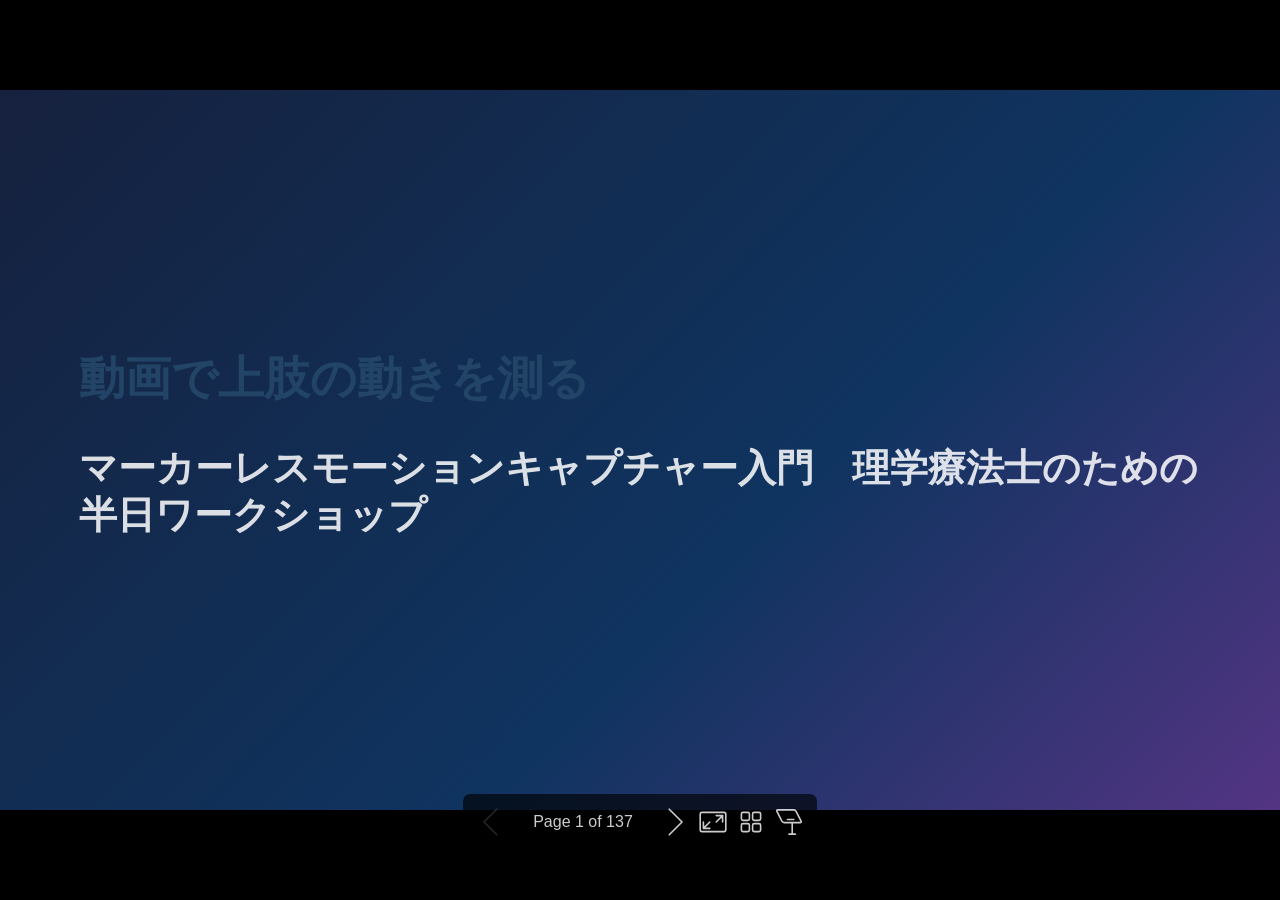
==== slides/seminar.html @ 976dd80c "公開：778fb7f fix: 飲水動作の速さの山を、最大の40%以上で数える（Colabと手元で同じ2つの山になる）" ====
<!DOCTYPE html><html lang="ja-JP"><head><title>動画で上肢の動きを測る</title><meta property="og:title" content="動画で上肢の動きを測る"><meta charset="UTF-8"><meta name="viewport" content="width=device-width,height=device-height,initial-scale=1.0"><meta name="apple-mobile-web-app-capable" content="yes"><meta http-equiv="X-UA-Compatible" content="ie=edge"><meta property="og:type" content="website"><meta name="twitter:card" content="summary"><style>@media screen{body[data-bespoke-view=""] .bespoke-marp-parent>.bespoke-marp-osc>button,body[data-bespoke-view=next] .bespoke-marp-parent>.bespoke-marp-osc>button,body[data-bespoke-view=overview] button.bespoke-marp-overview-close,body[data-bespoke-view=presenter] .bespoke-marp-presenter-container .bespoke-marp-presenter-info-container .bespoke-marp-presenter-info-page-area .bespoke-marp-presenter-info-page,body[data-bespoke-view=presenter] .bespoke-marp-presenter-container .bespoke-marp-presenter-info-container button,body[data-bespoke-view=presenter] .bespoke-marp-presenter-container .bespoke-marp-presenter-note-container button{appearance:none;background-color:initial;border:0;color:inherit;cursor:pointer;font-size:inherit;opacity:.8;outline:none;padding:0;transition:opacity .2s linear;-webkit-tap-highlight-color:transparent}body[data-bespoke-view=""] .bespoke-marp-parent>.bespoke-marp-osc>button:disabled,body[data-bespoke-view=next] .bespoke-marp-parent>.bespoke-marp-osc>button:disabled,body[data-bespoke-view=overview] button.bespoke-marp-overview-close:disabled,body[data-bespoke-view=presenter] .bespoke-marp-presenter-container .bespoke-marp-presenter-info-container .bespoke-marp-presenter-info-page-area .bespoke-marp-presenter-info-page:disabled,body[data-bespoke-view=presenter] .bespoke-marp-presenter-container .bespoke-marp-presenter-info-container button:disabled,body[data-bespoke-view=presenter] .bespoke-marp-presenter-container .bespoke-marp-presenter-note-container button:disabled{cursor:not-allowed;opacity:.15!important}body[data-bespoke-view=""] .bespoke-marp-parent>.bespoke-marp-osc>button:hover,body[data-bespoke-view=next] .bespoke-marp-parent>.bespoke-marp-osc>button:hover,body[data-bespoke-view=overview] button.bespoke-marp-overview-close:hover,body[data-bespoke-view=presenter] .bespoke-marp-presenter-container .bespoke-marp-presenter-info-container .bespoke-marp-presenter-info-page-area .bespoke-marp-presenter-info-page:hover,body[data-bespoke-view=presenter] .bespoke-marp-presenter-container .bespoke-marp-presenter-info-container button:hover,body[data-bespoke-view=presenter] .bespoke-marp-presenter-container .bespoke-marp-presenter-note-container button:hover{opacity:1}body[data-bespoke-view=""] .bespoke-marp-parent>.bespoke-marp-osc>button:hover:active,body[data-bespoke-view=next] .bespoke-marp-parent>.bespoke-marp-osc>button:hover:active,body[data-bespoke-view=overview] button.bespoke-marp-overview-close:hover:active,body[data-bespoke-view=presenter] .bespoke-marp-presenter-container .bespoke-marp-presenter-info-container .bespoke-marp-presenter-info-page-area .bespoke-marp-presenter-info-page:hover:active,body[data-bespoke-view=presenter] .bespoke-marp-presenter-container .bespoke-marp-presenter-info-container button:hover:active,body[data-bespoke-view=presenter] .bespoke-marp-presenter-container .bespoke-marp-presenter-note-container button:hover:active{opacity:.6}body[data-bespoke-view=""] .bespoke-marp-parent>.bespoke-marp-osc>button:hover:not(:disabled),body[data-bespoke-view=next] .bespoke-marp-parent>.bespoke-marp-osc>button:hover:not(:disabled),body[data-bespoke-view=overview] button.bespoke-marp-overview-close:hover:not(:disabled),body[data-bespoke-view=presenter] .bespoke-marp-presenter-container .bespoke-marp-presenter-info-container .bespoke-marp-presenter-info-page-area .bespoke-marp-presenter-info-page:hover:not(:disabled),body[data-bespoke-view=presenter] .bespoke-marp-presenter-container .bespoke-marp-presenter-info-container button:hover:not(:disabled),body[data-bespoke-view=presenter] .bespoke-marp-presenter-container .bespoke-marp-presenter-note-container button:hover:not(:disabled){transition:none}body[data-bespoke-view=""] .bespoke-marp-parent>.bespoke-marp-osc>button[data-bespoke-marp-osc=prev],body[data-bespoke-view=next] .bespoke-marp-parent>.bespoke-marp-osc>button[data-bespoke-marp-osc=prev],body[data-bespoke-view=presenter] .bespoke-marp-presenter-container .bespoke-marp-presenter-info-container button.bespoke-marp-presenter-info-page-prev{background:#0000 url("[data-uri]") no-repeat 50%;background-size:contain;overflow:hidden;text-indent:100%;white-space:nowrap}body[data-bespoke-view=""] .bespoke-marp-parent>.bespoke-marp-osc>button[data-bespoke-marp-osc=next],body[data-bespoke-view=next] .bespoke-marp-parent>.bespoke-marp-osc>button[data-bespoke-marp-osc=next],body[data-bespoke-view=presenter] .bespoke-marp-presenter-container .bespoke-marp-presenter-info-container button.bespoke-marp-presenter-info-page-next{background:#0000 url("[data-uri]") no-repeat 50%;background-size:contain;overflow:hidden;text-indent:100%;white-space:nowrap}body[data-bespoke-view=""] .bespoke-marp-parent>.bespoke-marp-osc>button[data-bespoke-marp-osc=fullscreen],body[data-bespoke-view=next] .bespoke-marp-parent>.bespoke-marp-osc>button[data-bespoke-marp-osc=fullscreen]{background:#0000 url("[data-uri]") no-repeat 50%;background-size:contain;overflow:hidden;text-indent:100%;white-space:nowrap}body[data-bespoke-view=""] .bespoke-marp-parent>.bespoke-marp-osc>button.exit[data-bespoke-marp-osc=fullscreen],body[data-bespoke-view=next] .bespoke-marp-parent>.bespoke-marp-osc>button.exit[data-bespoke-marp-osc=fullscreen]{background-image:url("[data-uri]")}body[data-bespoke-view=""] .bespoke-marp-parent>.bespoke-marp-osc>button[data-bespoke-marp-osc=presenter],body[data-bespoke-view=next] .bespoke-marp-parent>.bespoke-marp-osc>button[data-bespoke-marp-osc=presenter]{background:#0000 url("[data-uri]") no-repeat 50%;background-size:contain;overflow:hidden;text-indent:100%;white-space:nowrap}body[data-bespoke-view=overview] button.bespoke-marp-overview-close,body[data-bespoke-view=presenter] .bespoke-marp-presenter-container .bespoke-marp-presenter-note-container button.bespoke-marp-presenter-note-bigger{background:#0000 url("[data-uri]") no-repeat 50%;background-size:contain;overflow:hidden;text-indent:100%;white-space:nowrap}body[data-bespoke-view=presenter] .bespoke-marp-presenter-container .bespoke-marp-presenter-note-container button.bespoke-marp-presenter-note-smaller{background:#0000 url("[data-uri]") no-repeat 50%;background-size:contain;overflow:hidden;text-indent:100%;white-space:nowrap}body[data-bespoke-view=""] .bespoke-marp-parent>.bespoke-marp-osc>button[data-bespoke-marp-osc=overview],body[data-bespoke-view=next] .bespoke-marp-parent>.bespoke-marp-osc>button[data-bespoke-marp-osc=overview]{background:#0000 url("[data-uri]") no-repeat 50%;background-size:contain;overflow:hidden;text-indent:100%;white-space:nowrap}}@keyframes __bespoke_marp_transition_reduced_outgoing__{0%{opacity:1}to{opacity:0}}@keyframes __bespoke_marp_transition_reduced_incoming__{0%{mix-blend-mode:plus-lighter;opacity:0}to{mix-blend-mode:plus-lighter;opacity:1}}.bespoke-marp-note,.bespoke-marp-osc,.bespoke-progress-parent{display:none;transition:none}@media screen{::view-transition-group(*){animation-duration:var(--marp-bespoke-transition-animation-duration,.5s);animation-timing-function:ease}::view-transition-new(*),::view-transition-old(*){animation-delay:0s;animation-direction:var(--marp-bespoke-transition-animation-direction,normal);animation-duration:var(--marp-bespoke-transition-animation-duration,.5s);animation-fill-mode:both;animation-name:var(--marp-bespoke-transition-animation-name,var(--marp-bespoke-transition-animation-name-fallback,__bespoke_marp_transition_no_animation__));mix-blend-mode:normal}::view-transition-old(*){--marp-bespoke-transition-animation-name-fallback:__bespoke_marp_transition_reduced_outgoing__;animation-timing-function:ease}::view-transition-new(*){--marp-bespoke-transition-animation-name-fallback:__bespoke_marp_transition_reduced_incoming__;animation-timing-function:ease}::view-transition-new(root),::view-transition-old(root){animation-timing-function:linear}::view-transition-new(__bespoke_marp_transition_osc__),::view-transition-old(__bespoke_marp_transition_osc__){animation-duration:0s!important;animation-name:__bespoke_marp_transition_osc__!important}::view-transition-new(__bespoke_marp_transition_osc__){opacity:0!important}.bespoke-marp-transition-warming-up::view-transition-group(*),.bespoke-marp-transition-warming-up::view-transition-new(*),.bespoke-marp-transition-warming-up::view-transition-old(*){animation-play-state:paused!important}body,html{height:100%;margin:0}body{background:#000;overflow:hidden}svg.bespoke-marp-slide{content-visibility:hidden;interactivity:inert;opacity:0;pointer-events:none;z-index:-1}svg.bespoke-marp-slide:not(.bespoke-marp-active) *{view-transition-name:none!important}svg.bespoke-marp-slide.bespoke-marp-active{content-visibility:visible;interactivity:auto;opacity:1;pointer-events:auto;z-index:0}svg.bespoke-marp-slide.bespoke-marp-active.bespoke-marp-active-ready *{animation-name:__bespoke_marp__!important}@supports not (content-visibility:hidden){svg.bespoke-marp-slide[data-bespoke-marp-load=hideable]{display:none}svg.bespoke-marp-slide[data-bespoke-marp-load=hideable].bespoke-marp-active{display:block}}}@media screen and (prefers-reduced-motion:reduce){svg.bespoke-marp-slide *{view-transition-name:none!important}}@media screen{[data-bespoke-marp-fragment=inactive]{visibility:hidden}body[data-bespoke-view=""] .bespoke-marp-parent,body[data-bespoke-view=next] .bespoke-marp-parent{inset:0;position:absolute}body[data-bespoke-view=""] .bespoke-marp-parent>.bespoke-marp-osc,body[data-bespoke-view=next] .bespoke-marp-parent>.bespoke-marp-osc{background:#000000a6;border-radius:7px;bottom:50px;color:#fff;contain:paint;display:block;font-family:Helvetica,Arial,sans-serif;font-size:16px;left:50%;line-height:0;opacity:1;padding:12px;position:absolute;touch-action:manipulation;transform:translateX(-50%);transition:opacity .2s linear;-webkit-user-select:none;user-select:none;view-transition-name:__bespoke_marp_transition_osc__;white-space:nowrap;will-change:transform;z-index:1}body[data-bespoke-view=""] .bespoke-marp-parent>.bespoke-marp-osc>:where(*),body[data-bespoke-view=next] .bespoke-marp-parent>.bespoke-marp-osc>:where(*){margin-left:6px}body[data-bespoke-view=""] .bespoke-marp-parent>.bespoke-marp-osc>:where(*):where(:first-child),body[data-bespoke-view=next] .bespoke-marp-parent>.bespoke-marp-osc>:where(*):where(:first-child){margin-left:0}body[data-bespoke-view=""] .bespoke-marp-parent>.bespoke-marp-osc>span,body[data-bespoke-view=next] .bespoke-marp-parent>.bespoke-marp-osc>span{opacity:.8}body[data-bespoke-view=""] .bespoke-marp-parent>.bespoke-marp-osc>span[data-bespoke-marp-osc=page],body[data-bespoke-view=next] .bespoke-marp-parent>.bespoke-marp-osc>span[data-bespoke-marp-osc=page]{display:inline-block;min-width:140px;text-align:center}body[data-bespoke-view=""] .bespoke-marp-parent>.bespoke-marp-osc>button[data-bespoke-marp-osc=fullscreen],body[data-bespoke-view=""] .bespoke-marp-parent>.bespoke-marp-osc>button[data-bespoke-marp-osc=next],body[data-bespoke-view=""] .bespoke-marp-parent>.bespoke-marp-osc>button[data-bespoke-marp-osc=overview],body[data-bespoke-view=""] .bespoke-marp-parent>.bespoke-marp-osc>button[data-bespoke-marp-osc=presenter],body[data-bespoke-view=""] .bespoke-marp-parent>.bespoke-marp-osc>button[data-bespoke-marp-osc=prev],body[data-bespoke-view=next] .bespoke-marp-parent>.bespoke-marp-osc>button[data-bespoke-marp-osc=fullscreen],body[data-bespoke-view=next] .bespoke-marp-parent>.bespoke-marp-osc>button[data-bespoke-marp-osc=next],body[data-bespoke-view=next] .bespoke-marp-parent>.bespoke-marp-osc>button[data-bespoke-marp-osc=overview],body[data-bespoke-view=next] .bespoke-marp-parent>.bespoke-marp-osc>button[data-bespoke-marp-osc=presenter],body[data-bespoke-view=next] .bespoke-marp-parent>.bespoke-marp-osc>button[data-bespoke-marp-osc=prev]{height:32px;line-height:32px;width:32px}body[data-bespoke-view=""] .bespoke-marp-parent.bespoke-marp-inactive,body[data-bespoke-view=next] .bespoke-marp-parent.bespoke-marp-inactive{cursor:none}body[data-bespoke-view=""] .bespoke-marp-parent.bespoke-marp-inactive>.bespoke-marp-osc,body[data-bespoke-view=next] .bespoke-marp-parent.bespoke-marp-inactive>.bespoke-marp-osc{opacity:0;pointer-events:none}body[data-bespoke-view=""] svg.bespoke-marp-slide,body[data-bespoke-view=next] svg.bespoke-marp-slide{height:100%;left:0;position:absolute;top:0;width:100%}body[data-bespoke-view=""] .bespoke-progress-parent{background:#222;display:flex;height:5px;width:100%}body[data-bespoke-view=""] .bespoke-progress-parent+:where(.bespoke-marp-parent){top:5px}body[data-bespoke-view=""] .bespoke-progress-parent .bespoke-progress-bar{background:#0288d1;flex:0 0 0;transition:flex-basis .2s cubic-bezier(0,1,1,1)}body[data-bespoke-view=next]{background:#0000}body[data-bespoke-view=presenter]{background:#161616}body[data-bespoke-view=presenter] .bespoke-marp-presenter-container{display:grid;font-family:Helvetica,Arial,sans-serif;grid-template:"current dragbar next" minmax(140px,1fr) "current dragbar note" 2fr "info    dragbar note" 3em;grid-template-columns:minmax(3px,var(--bespoke-marp-presenter-split-ratio,66%)) 0 minmax(3px,1fr);height:100%;left:0;position:absolute;top:0;width:100%}body[data-bespoke-view=presenter] .bespoke-marp-presenter-container :where(.bespoke-marp-parent){grid-area:current;overflow:hidden;position:relative}body[data-bespoke-view=presenter] .bespoke-marp-presenter-container :where(.bespoke-marp-parent) :where(svg.bespoke-marp-slide){height:calc(100% - 40px);left:20px;pointer-events:none;position:absolute;top:20px;-webkit-user-select:none;user-select:none;width:calc(100% - 40px)}body[data-bespoke-view=presenter] .bespoke-marp-presenter-container :where(.bespoke-marp-parent) :where(svg.bespoke-marp-slide).bespoke-marp-active{filter:drop-shadow(0 3px 10px rgba(0,0,0,.5))}body[data-bespoke-view=presenter] .bespoke-marp-presenter-container .bespoke-marp-presenter-dragbar-container{background:#0288d1;cursor:col-resize;grid-area:dragbar;margin-left:-3px;opacity:0;position:relative;transition:opacity .4s linear .1s;width:6px;z-index:10}body[data-bespoke-view=presenter] .bespoke-marp-presenter-container .bespoke-marp-presenter-dragbar-container:hover{opacity:1}body[data-bespoke-view=presenter] .bespoke-marp-presenter-container .bespoke-marp-presenter-dragbar-container.active{opacity:1;transition-delay:0s}body[data-bespoke-view=presenter] .bespoke-marp-presenter-container .bespoke-marp-presenter-next-container{background:#222;cursor:pointer;display:none;grid-area:next;overflow:hidden;position:relative}body[data-bespoke-view=presenter] .bespoke-marp-presenter-container .bespoke-marp-presenter-next-container.active{display:block}body[data-bespoke-view=presenter] .bespoke-marp-presenter-container .bespoke-marp-presenter-next-container iframe.bespoke-marp-presenter-next{background:#0000;border:0;display:block;filter:drop-shadow(0 3px 10px rgba(0,0,0,.5));height:calc(100% - 40px);left:20px;pointer-events:none;position:absolute;interactivity:inert;top:20px;-webkit-user-select:none;user-select:none;width:calc(100% - 40px)}body[data-bespoke-view=presenter] .bespoke-marp-presenter-container .bespoke-marp-presenter-note-container{background:#222;color:#eee;grid-area:note;position:relative;z-index:1}body[data-bespoke-view=presenter] .bespoke-marp-presenter-container .bespoke-marp-presenter-note-container button{height:1.5em;line-height:1.5em;width:1.5em}body[data-bespoke-view=presenter] .bespoke-marp-presenter-container .bespoke-marp-presenter-note-container .bespoke-marp-presenter-note-wrapper{display:block;inset:0;position:absolute}body[data-bespoke-view=presenter] .bespoke-marp-presenter-container .bespoke-marp-presenter-note-container .bespoke-marp-presenter-note-buttons{background:#000000a6;border-radius:4px;bottom:0;display:flex;gap:4px;margin:12px;opacity:0;padding:6px;pointer-events:none;position:absolute;right:0;transition:opacity .2s linear}body[data-bespoke-view=presenter] .bespoke-marp-presenter-container .bespoke-marp-presenter-note-container .bespoke-marp-presenter-note-buttons:focus-within,body[data-bespoke-view=presenter] .bespoke-marp-presenter-container .bespoke-marp-presenter-note-container .bespoke-marp-presenter-note-wrapper:focus-within+.bespoke-marp-presenter-note-buttons,body[data-bespoke-view=presenter] .bespoke-marp-presenter-container .bespoke-marp-presenter-note-container:hover .bespoke-marp-presenter-note-buttons{opacity:1;pointer-events:auto}body[data-bespoke-view=presenter] .bespoke-marp-presenter-container .bespoke-marp-presenter-note-container .bespoke-marp-note{box-sizing:border-box;font-size:calc(1.1em*var(--bespoke-marp-note-font-scale, 1));height:calc(100% - 40px);margin:20px;overflow:auto;padding-right:3px;white-space:pre-wrap;width:calc(100% - 40px);word-wrap:break-word;scrollbar-color:#eeeeee80 #0000;scrollbar-width:thin}body[data-bespoke-view=presenter] .bespoke-marp-presenter-container .bespoke-marp-presenter-note-container .bespoke-marp-note::-webkit-scrollbar{width:6px}body[data-bespoke-view=presenter] .bespoke-marp-presenter-container .bespoke-marp-presenter-note-container .bespoke-marp-note::-webkit-scrollbar-track{background:#0000}body[data-bespoke-view=presenter] .bespoke-marp-presenter-container .bespoke-marp-presenter-note-container .bespoke-marp-note::-webkit-scrollbar-thumb{background:#eeeeee80;border-radius:6px}body[data-bespoke-view=presenter] .bespoke-marp-presenter-container .bespoke-marp-presenter-note-container .bespoke-marp-note:empty{pointer-events:none}body[data-bespoke-view=presenter] .bespoke-marp-presenter-container .bespoke-marp-presenter-note-container .bespoke-marp-note.active{display:block}body[data-bespoke-view=presenter] .bespoke-marp-presenter-container .bespoke-marp-presenter-note-container .bespoke-marp-note p:first-child{margin-top:0}body[data-bespoke-view=presenter] .bespoke-marp-presenter-container .bespoke-marp-presenter-note-container .bespoke-marp-note p:last-child{margin-bottom:0}body[data-bespoke-view=presenter] .bespoke-marp-presenter-container .bespoke-marp-presenter-info-container{align-items:center;box-sizing:border-box;color:#eee;display:flex;flex-wrap:nowrap;grid-area:info;justify-content:center;overflow:hidden;padding:0 10px}body[data-bespoke-view=presenter] .bespoke-marp-presenter-container .bespoke-marp-presenter-info-container .bespoke-marp-presenter-info-page-area,body[data-bespoke-view=presenter] .bespoke-marp-presenter-container .bespoke-marp-presenter-info-container .bespoke-marp-presenter-info-time,body[data-bespoke-view=presenter] .bespoke-marp-presenter-container .bespoke-marp-presenter-info-container .bespoke-marp-presenter-info-timer{box-sizing:border-box;display:block;padding:0 10px;white-space:nowrap;width:100%}body[data-bespoke-view=presenter] .bespoke-marp-presenter-container .bespoke-marp-presenter-info-container button{height:1.5em;line-height:1.5em;width:1.5em}body[data-bespoke-view=presenter] .bespoke-marp-presenter-container .bespoke-marp-presenter-info-container .bespoke-marp-presenter-info-page-area{order:2;text-align:center}body[data-bespoke-view=presenter] .bespoke-marp-presenter-container .bespoke-marp-presenter-info-container .bespoke-marp-presenter-info-page-area .bespoke-marp-presenter-info-page{display:inline-block;min-width:120px;text-align:center}body[data-bespoke-view=presenter] .bespoke-marp-presenter-container .bespoke-marp-presenter-info-container .bespoke-marp-presenter-info-time{color:#999;order:1;text-align:left}body[data-bespoke-view=presenter] .bespoke-marp-presenter-container .bespoke-marp-presenter-info-container .bespoke-marp-presenter-info-timer{color:#999;order:3;text-align:right}body[data-bespoke-view=presenter] .bespoke-marp-presenter-container .bespoke-marp-presenter-info-container .bespoke-marp-presenter-info-timer:hover{cursor:pointer}body[data-bespoke-view=overview]{background:#161616;overflow:auto}body[data-bespoke-view=overview] [data-bespoke-marp-fragment=inactive]{visibility:visible}body[data-bespoke-view=overview] .bespoke-marp-overview-header{backdrop-filter:blur(4px);background:#222222d9;box-shadow:0 3px 10px #00000080;box-sizing:border-box;display:flex;height:48px;inset:0 0 auto;justify-content:flex-end;padding:10px;position:fixed;z-index:1}body[data-bespoke-view=overview] button.bespoke-marp-overview-close{height:28px;line-height:28px;transform:rotate(45deg);width:28px}body[data-bespoke-view=overview] .bespoke-marp-parent{display:grid;gap:40px;grid-template-columns:repeat(auto-fit,minmax(0,240px));justify-content:space-around;padding:30px}body[data-bespoke-view=overview] .bespoke-marp-parent svg.bespoke-marp-slide{--bov-selected:#0000;--bov-focus:#161616;--bov-focus-outline:#0000;background-image:conic-gradient(#161616 0 0),conic-gradient(var(--bov-focus) 0 0),conic-gradient(var(--bov-focus-outline) 0 0),conic-gradient(var(--bov-selected) 0 0);background-position:5px 5px,3px 3px,2px 2px,0 0;background-repeat:no-repeat;background-size:calc(100% - 10px) calc(100% - 10px),calc(100% - 6px) calc(100% - 6px),calc(100% - 4px) calc(100% - 4px),100% 100%;content-visibility:visible;cursor:pointer;filter:drop-shadow(0 3px 10px rgba(0,0,0,.5));margin:-6px;padding:6px;interactivity:auto;opacity:1;outline:0;pointer-events:auto;scroll-margin-block:30px;width:100%;z-index:0}body[data-bespoke-view=overview] .bespoke-marp-parent svg.bespoke-marp-slide *,body[data-bespoke-view=overview] .bespoke-marp-parent svg.bespoke-marp-slide.bespoke-marp-active *{pointer-events:none;interactivity:inert}body[data-bespoke-view=overview] .bespoke-marp-parent svg.bespoke-marp-slide:active,body[data-bespoke-view=overview] .bespoke-marp-parent svg.bespoke-marp-slide:focus-visible,body[data-bespoke-view=overview] .bespoke-marp-parent svg.bespoke-marp-slide:hover{--bov-focus-outline:#161616}body[data-bespoke-view=overview] .bespoke-marp-parent svg.bespoke-marp-slide:focus-visible,body[data-bespoke-view=overview] .bespoke-marp-parent svg.bespoke-marp-slide:hover{--bov-focus:#999}body[data-bespoke-view=overview] .bespoke-marp-parent svg.bespoke-marp-slide:active{--bov-focus:#eee}body[data-bespoke-view=overview] .bespoke-marp-parent svg.bespoke-marp-slide.bespoke-marp-active{--bov-selected:#0288d1}body[data-bespoke-view=overview]:has(.bespoke-marp-overview-header) .bespoke-marp-parent{padding-top:78px}body[data-bespoke-view=overview]:has(.bespoke-marp-overview-header) .bespoke-marp-parent svg.bespoke-marp-slide{scroll-margin-top:78px}.bespoke-marp-overview{background:#000000a6;inset:0;opacity:0;pointer-events:none;position:fixed;transition:opacity .1s ease;z-index:10}.bespoke-marp-overview iframe{background:#222;border:0;display:block;height:100%;left:0;position:absolute;top:0;width:100%}.bespoke-marp-overview[data-open="1"]{opacity:1;pointer-events:auto}}@media print{.bespoke-marp-overview,.bespoke-marp-presenter-info-container,.bespoke-marp-presenter-next-container,.bespoke-marp-presenter-note-container{display:none}}</style><style>@import 'marp_theme.css';div#\:\$p > svg > foreignObject > section{width:1280px;height:720px;box-sizing:border-box;overflow:hidden;position:relative;scroll-snap-align:center center;-webkit-text-size-adjust:100%;text-size-adjust:100%}div#\:\$p > svg > foreignObject > section::after{bottom:0;content:attr(data-marpit-pagination);padding:inherit;pointer-events:none;position:absolute;right:0}div#\:\$p > svg > foreignObject > section:not([data-marpit-pagination])::after{display:none}div#\:\$p > svg > foreignObject > section :is(h1, marp-h1){font-size:2em;margin-block:0.67em}div#\:\$p > svg > foreignObject > section video::-webkit-media-controls{will-change:transform}@page {size:1280px 720px;margin:0}@media print{html, body{background-color:#fff;margin:0;page-break-inside:avoid;break-inside:avoid-page}div#\:\$p > svg > foreignObject > section{page-break-before:always;break-before:page}div#\:\$p > svg > foreignObject > section, div#\:\$p > svg > foreignObject > section *{-webkit-print-color-adjust:exact!important;animation-delay:0s!important;animation-duration:0s!important;color-adjust:exact!important;print-color-adjust:exact!important;transition:none!important}div#\:\$p > svg[data-marpit-svg]{display:block;height:100vh;width:100vw}}div#\:\$p > svg > foreignObject > :where(section){container-type:size}@font-face {font-display:block;font-family:KaTeX_AMS;font-style:normal;font-weight:400;src:url('https://cdn.jsdelivr.net/npm/katex@0.16.47/dist/fonts/KaTeX_AMS-Regular.woff2') format("woff2"), url('https://cdn.jsdelivr.net/npm/katex@0.16.47/dist/fonts/KaTeX_AMS-Regular.woff') format("woff"), url('https://cdn.jsdelivr.net/npm/katex@0.16.47/dist/fonts/KaTeX_AMS-Regular.ttf') format("truetype")}@font-face {font-display:block;font-family:KaTeX_Caligraphic;font-style:normal;font-weight:700;src:url('https://cdn.jsdelivr.net/npm/katex@0.16.47/dist/fonts/KaTeX_Caligraphic-Bold.woff2') format("woff2"), url('https://cdn.jsdelivr.net/npm/katex@0.16.47/dist/fonts/KaTeX_Caligraphic-Bold.woff') format("woff"), url('https://cdn.jsdelivr.net/npm/katex@0.16.47/dist/fonts/KaTeX_Caligraphic-Bold.ttf') format("truetype")}@font-face {font-display:block;font-family:KaTeX_Caligraphic;font-style:normal;font-weight:400;src:url('https://cdn.jsdelivr.net/npm/katex@0.16.47/dist/fonts/KaTeX_Caligraphic-Regular.woff2') format("woff2"), url('https://cdn.jsdelivr.net/npm/katex@0.16.47/dist/fonts/KaTeX_Caligraphic-Regular.woff') format("woff"), url('https://cdn.jsdelivr.net/npm/katex@0.16.47/dist/fonts/KaTeX_Caligraphic-Regular.ttf') format("truetype")}@font-face {font-display:block;font-family:KaTeX_Fraktur;font-style:normal;font-weight:700;src:url('https://cdn.jsdelivr.net/npm/katex@0.16.47/dist/fonts/KaTeX_Fraktur-Bold.woff2') format("woff2"), url('https://cdn.jsdelivr.net/npm/katex@0.16.47/dist/fonts/KaTeX_Fraktur-Bold.woff') format("woff"), url('https://cdn.jsdelivr.net/npm/katex@0.16.47/dist/fonts/KaTeX_Fraktur-Bold.ttf') format("truetype")}@font-face {font-display:block;font-family:KaTeX_Fraktur;font-style:normal;font-weight:400;src:url('https://cdn.jsdelivr.net/npm/katex@0.16.47/dist/fonts/KaTeX_Fraktur-Regular.woff2') format("woff2"), url('https://cdn.jsdelivr.net/npm/katex@0.16.47/dist/fonts/KaTeX_Fraktur-Regular.woff') format("woff"), url('https://cdn.jsdelivr.net/npm/katex@0.16.47/dist/fonts/KaTeX_Fraktur-Regular.ttf') format("truetype")}@font-face {font-display:block;font-family:KaTeX_Main;font-style:normal;font-weight:700;src:url('https://cdn.jsdelivr.net/npm/katex@0.16.47/dist/fonts/KaTeX_Main-Bold.woff2') format("woff2"), url('https://cdn.jsdelivr.net/npm/katex@0.16.47/dist/fonts/KaTeX_Main-Bold.woff') format("woff"), url('https://cdn.jsdelivr.net/npm/katex@0.16.47/dist/fonts/KaTeX_Main-Bold.ttf') format("truetype")}@font-face {font-display:block;font-family:KaTeX_Main;font-style:italic;font-weight:700;src:url('https://cdn.jsdelivr.net/npm/katex@0.16.47/dist/fonts/KaTeX_Main-BoldItalic.woff2') format("woff2"), url('https://cdn.jsdelivr.net/npm/katex@0.16.47/dist/fonts/KaTeX_Main-BoldItalic.woff') format("woff"), url('https://cdn.jsdelivr.net/npm/katex@0.16.47/dist/fonts/KaTeX_Main-BoldItalic.ttf') format("truetype")}@font-face {font-display:block;font-family:KaTeX_Main;font-style:italic;font-weight:400;src:url('https://cdn.jsdelivr.net/npm/katex@0.16.47/dist/fonts/KaTeX_Main-Italic.woff2') format("woff2"), url('https://cdn.jsdelivr.net/npm/katex@0.16.47/dist/fonts/KaTeX_Main-Italic.woff') format("woff"), url('https://cdn.jsdelivr.net/npm/katex@0.16.47/dist/fonts/KaTeX_Main-Italic.ttf') format("truetype")}@font-face {font-display:block;font-family:KaTeX_Main;font-style:normal;font-weight:400;src:url('https://cdn.jsdelivr.net/npm/katex@0.16.47/dist/fonts/KaTeX_Main-Regular.woff2') format("woff2"), url('https://cdn.jsdelivr.net/npm/katex@0.16.47/dist/fonts/KaTeX_Main-Regular.woff') format("woff"), url('https://cdn.jsdelivr.net/npm/katex@0.16.47/dist/fonts/KaTeX_Main-Regular.ttf') format("truetype")}@font-face {font-display:block;font-family:KaTeX_Math;font-style:italic;font-weight:700;src:url('https://cdn.jsdelivr.net/npm/katex@0.16.47/dist/fonts/KaTeX_Math-BoldItalic.woff2') format("woff2"), url('https://cdn.jsdelivr.net/npm/katex@0.16.47/dist/fonts/KaTeX_Math-BoldItalic.woff') format("woff"), url('https://cdn.jsdelivr.net/npm/katex@0.16.47/dist/fonts/KaTeX_Math-BoldItalic.ttf') format("truetype")}@font-face {font-display:block;font-family:KaTeX_Math;font-style:italic;font-weight:400;src:url('https://cdn.jsdelivr.net/npm/katex@0.16.47/dist/fonts/KaTeX_Math-Italic.woff2') format("woff2"), url('https://cdn.jsdelivr.net/npm/katex@0.16.47/dist/fonts/KaTeX_Math-Italic.woff') format("woff"), url('https://cdn.jsdelivr.net/npm/katex@0.16.47/dist/fonts/KaTeX_Math-Italic.ttf') format("truetype")}@font-face {font-display:block;font-family:"KaTeX_SansSerif";font-style:normal;font-weight:700;src:url('https://cdn.jsdelivr.net/npm/katex@0.16.47/dist/fonts/KaTeX_SansSerif-Bold.woff2') format("woff2"), url('https://cdn.jsdelivr.net/npm/katex@0.16.47/dist/fonts/KaTeX_SansSerif-Bold.woff') format("woff"), url('https://cdn.jsdelivr.net/npm/katex@0.16.47/dist/fonts/KaTeX_SansSerif-Bold.ttf') format("truetype")}@font-face {font-display:block;font-family:"KaTeX_SansSerif";font-style:italic;font-weight:400;src:url('https://cdn.jsdelivr.net/npm/katex@0.16.47/dist/fonts/KaTeX_SansSerif-Italic.woff2') format("woff2"), url('https://cdn.jsdelivr.net/npm/katex@0.16.47/dist/fonts/KaTeX_SansSerif-Italic.woff') format("woff"), url('https://cdn.jsdelivr.net/npm/katex@0.16.47/dist/fonts/KaTeX_SansSerif-Italic.ttf') format("truetype")}@font-face {font-display:block;font-family:"KaTeX_SansSerif";font-style:normal;font-weight:400;src:url('https://cdn.jsdelivr.net/npm/katex@0.16.47/dist/fonts/KaTeX_SansSerif-Regular.woff2') format("woff2"), url('https://cdn.jsdelivr.net/npm/katex@0.16.47/dist/fonts/KaTeX_SansSerif-Regular.woff') format("woff"), url('https://cdn.jsdelivr.net/npm/katex@0.16.47/dist/fonts/KaTeX_SansSerif-Regular.ttf') format("truetype")}@font-face {font-display:block;font-family:KaTeX_Script;font-style:normal;font-weight:400;src:url('https://cdn.jsdelivr.net/npm/katex@0.16.47/dist/fonts/KaTeX_Script-Regular.woff2') format("woff2"), url('https://cdn.jsdelivr.net/npm/katex@0.16.47/dist/fonts/KaTeX_Script-Regular.woff') format("woff"), url('https://cdn.jsdelivr.net/npm/katex@0.16.47/dist/fonts/KaTeX_Script-Regular.ttf') format("truetype")}@font-face {font-display:block;font-family:KaTeX_Size1;font-style:normal;font-weight:400;src:url('https://cdn.jsdelivr.net/npm/katex@0.16.47/dist/fonts/KaTeX_Size1-Regular.woff2') format("woff2"), url('https://cdn.jsdelivr.net/npm/katex@0.16.47/dist/fonts/KaTeX_Size1-Regular.woff') format("woff"), url('https://cdn.jsdelivr.net/npm/katex@0.16.47/dist/fonts/KaTeX_Size1-Regular.ttf') format("truetype")}@font-face {font-display:block;font-family:KaTeX_Size2;font-style:normal;font-weight:400;src:url('https://cdn.jsdelivr.net/npm/katex@0.16.47/dist/fonts/KaTeX_Size2-Regular.woff2') format("woff2"), url('https://cdn.jsdelivr.net/npm/katex@0.16.47/dist/fonts/KaTeX_Size2-Regular.woff') format("woff"), url('https://cdn.jsdelivr.net/npm/katex@0.16.47/dist/fonts/KaTeX_Size2-Regular.ttf') format("truetype")}@font-face {font-display:block;font-family:KaTeX_Size3;font-style:normal;font-weight:400;src:url('https://cdn.jsdelivr.net/npm/katex@0.16.47/dist/fonts/KaTeX_Size3-Regular.woff2') format("woff2"), url('https://cdn.jsdelivr.net/npm/katex@0.16.47/dist/fonts/KaTeX_Size3-Regular.woff') format("woff"), url('https://cdn.jsdelivr.net/npm/katex@0.16.47/dist/fonts/KaTeX_Size3-Regular.ttf') format("truetype")}@font-face {font-display:block;font-family:KaTeX_Size4;font-style:normal;font-weight:400;src:url('https://cdn.jsdelivr.net/npm/katex@0.16.47/dist/fonts/KaTeX_Size4-Regular.woff2') format("woff2"), url('https://cdn.jsdelivr.net/npm/katex@0.16.47/dist/fonts/KaTeX_Size4-Regular.woff') format("woff"), url('https://cdn.jsdelivr.net/npm/katex@0.16.47/dist/fonts/KaTeX_Size4-Regular.ttf') format("truetype")}@font-face {font-display:block;font-family:KaTeX_Typewriter;font-style:normal;font-weight:400;src:url('https://cdn.jsdelivr.net/npm/katex@0.16.47/dist/fonts/KaTeX_Typewriter-Regular.woff2') format("woff2"), url('https://cdn.jsdelivr.net/npm/katex@0.16.47/dist/fonts/KaTeX_Typewriter-Regular.woff') format("woff"), url('https://cdn.jsdelivr.net/npm/katex@0.16.47/dist/fonts/KaTeX_Typewriter-Regular.ttf') format("truetype")}div#\:\$p > svg > foreignObject > section .katex{font:normal 1.21em KaTeX_Main,Times New Roman,serif;line-height:1.2;text-indent:0;text-rendering:auto}div#\:\$p > svg > foreignObject > section .katex *{-ms-high-contrast-adjust:none!important;border-color:currentColor}div#\:\$p > svg > foreignObject > section .katex .katex-version:after{content:"0.16.33"}div#\:\$p > svg > foreignObject > section .katex .katex-mathml{clip:rect(1px, 1px, 1px, 1px);border:0;height:1px;overflow:hidden;padding:0;position:absolute;width:1px}div#\:\$p > svg > foreignObject > section .katex .katex-html>.newline{display:block}div#\:\$p > svg > foreignObject > section .katex .base{position:relative;white-space:nowrap;width:-moz-min-content;width:min-content}div#\:\$p > svg > foreignObject > section .katex .base,div#\:\$p > svg > foreignObject > section .katex .strut{display:inline-block}div#\:\$p > svg > foreignObject > section .katex .textbf{font-weight:700}div#\:\$p > svg > foreignObject > section .katex .textit{font-style:italic}div#\:\$p > svg > foreignObject > section .katex .textrm{font-family:KaTeX_Main}div#\:\$p > svg > foreignObject > section .katex .textsf{font-family:KaTeX_SansSerif}div#\:\$p > svg > foreignObject > section .katex .texttt{font-family:KaTeX_Typewriter}div#\:\$p > svg > foreignObject > section .katex .mathnormal{font-family:KaTeX_Math;font-style:italic}div#\:\$p > svg > foreignObject > section .katex .mathit{font-family:KaTeX_Main;font-style:italic}div#\:\$p > svg > foreignObject > section .katex .mathrm{font-style:normal}div#\:\$p > svg > foreignObject > section .katex .mathbf{font-family:KaTeX_Main;font-weight:700}div#\:\$p > svg > foreignObject > section .katex .boldsymbol{font-family:KaTeX_Math;font-style:italic;font-weight:700}div#\:\$p > svg > foreignObject > section .katex .amsrm,div#\:\$p > svg > foreignObject > section .katex .mathbb,div#\:\$p > svg > foreignObject > section .katex .textbb{font-family:KaTeX_AMS}div#\:\$p > svg > foreignObject > section .katex .mathcal{font-family:KaTeX_Caligraphic}div#\:\$p > svg > foreignObject > section .katex .mathfrak,div#\:\$p > svg > foreignObject > section .katex .textfrak{font-family:KaTeX_Fraktur}div#\:\$p > svg > foreignObject > section .katex .mathboldfrak,div#\:\$p > svg > foreignObject > section .katex .textboldfrak{font-family:KaTeX_Fraktur;font-weight:700}div#\:\$p > svg > foreignObject > section .katex .mathtt{font-family:KaTeX_Typewriter}div#\:\$p > svg > foreignObject > section .katex .mathscr,div#\:\$p > svg > foreignObject > section .katex .textscr{font-family:KaTeX_Script}div#\:\$p > svg > foreignObject > section .katex .mathsf,div#\:\$p > svg > foreignObject > section .katex .textsf{font-family:KaTeX_SansSerif}div#\:\$p > svg > foreignObject > section .katex .mathboldsf,div#\:\$p > svg > foreignObject > section .katex .textboldsf{font-family:KaTeX_SansSerif;font-weight:700}div#\:\$p > svg > foreignObject > section .katex .mathitsf,div#\:\$p > svg > foreignObject > section .katex .mathsfit,div#\:\$p > svg > foreignObject > section .katex .textitsf{font-family:KaTeX_SansSerif;font-style:italic}div#\:\$p > svg > foreignObject > section .katex .mainrm{font-family:KaTeX_Main;font-style:normal}div#\:\$p > svg > foreignObject > section .katex .vlist-t{border-collapse:collapse;display:inline-table;table-layout:fixed}div#\:\$p > svg > foreignObject > section .katex .vlist-r{display:table-row}div#\:\$p > svg > foreignObject > section .katex .vlist{display:table-cell;position:relative;vertical-align:bottom}div#\:\$p > svg > foreignObject > section .katex .vlist>:is(span, marp-span){display:block;height:0;position:relative}div#\:\$p > svg > foreignObject > section .katex .vlist>:is(span, marp-span)>:is(span, marp-span){display:inline-block}div#\:\$p > svg > foreignObject > section .katex .vlist>:is(span, marp-span)>.pstrut{overflow:hidden;width:0}div#\:\$p > svg > foreignObject > section .katex .vlist-t2{margin-right:-2px}div#\:\$p > svg > foreignObject > section .katex .vlist-s{display:table-cell;font-size:1px;min-width:2px;vertical-align:bottom;width:2px}div#\:\$p > svg > foreignObject > section .katex div#\:\$p > svg > foreignObject > section section.vlist-s{--marpit-root-font-size:1px}div#\:\$p > svg > foreignObject > section .katex .vbox{align-items:baseline;display:inline-flex;flex-direction:column}div#\:\$p > svg > foreignObject > section .katex .hbox{width:100%}div#\:\$p > svg > foreignObject > section .katex .hbox,div#\:\$p > svg > foreignObject > section .katex .thinbox{display:inline-flex;flex-direction:row}div#\:\$p > svg > foreignObject > section .katex .thinbox{max-width:0;width:0}div#\:\$p > svg > foreignObject > section .katex .msupsub{text-align:left}div#\:\$p > svg > foreignObject > section .katex .mfrac>:is(span, marp-span)>:is(span, marp-span){text-align:center}div#\:\$p > svg > foreignObject > section .katex .mfrac .frac-line{border-bottom-style:solid;display:inline-block;width:100%}div#\:\$p > svg > foreignObject > section .katex .hdashline,div#\:\$p > svg > foreignObject > section .katex .hline,div#\:\$p > svg > foreignObject > section .katex .mfrac .frac-line,div#\:\$p > svg > foreignObject > section .katex .overline .overline-line,div#\:\$p > svg > foreignObject > section .katex .rule,div#\:\$p > svg > foreignObject > section .katex .underline .underline-line{min-height:1px}div#\:\$p > svg > foreignObject > section .katex .mspace{display:inline-block}div#\:\$p > svg > foreignObject > section .katex .clap,div#\:\$p > svg > foreignObject > section .katex .llap,div#\:\$p > svg > foreignObject > section .katex .rlap{position:relative;width:0}div#\:\$p > svg > foreignObject > section .katex .clap>.inner,div#\:\$p > svg > foreignObject > section .katex .llap>.inner,div#\:\$p > svg > foreignObject > section .katex .rlap>.inner{position:absolute}div#\:\$p > svg > foreignObject > section .katex .clap>.fix,div#\:\$p > svg > foreignObject > section .katex .llap>.fix,div#\:\$p > svg > foreignObject > section .katex .rlap>.fix{display:inline-block}div#\:\$p > svg > foreignObject > section .katex .llap>.inner{right:0}div#\:\$p > svg > foreignObject > section .katex .clap>.inner,div#\:\$p > svg > foreignObject > section .katex .rlap>.inner{left:0}div#\:\$p > svg > foreignObject > section .katex .clap>.inner>:is(span, marp-span){margin-left:-50%;margin-right:50%}div#\:\$p > svg > foreignObject > section .katex .rule{border:0 solid;display:inline-block;position:relative}div#\:\$p > svg > foreignObject > section .katex .hline,div#\:\$p > svg > foreignObject > section .katex .overline .overline-line,div#\:\$p > svg > foreignObject > section .katex .underline .underline-line{border-bottom-style:solid;display:inline-block;width:100%}div#\:\$p > svg > foreignObject > section .katex .hdashline{border-bottom-style:dashed;display:inline-block;width:100%}div#\:\$p > svg > foreignObject > section .katex .sqrt>.root{margin-left:.2777777778em;margin-right:-.5555555556em}div#\:\$p > svg > foreignObject > section .katex .fontsize-ensurer.reset-size1.size1,div#\:\$p > svg > foreignObject > section .katex .sizing.reset-size1.size1{font-size:1em}div#\:\$p > svg > foreignObject > section .katex div#\:\$p > svg > foreignObject > section section.fontsize-ensurer.reset-size1.size1, div#\:\$p > svg > foreignObject > section .katex div#\:\$p > svg > foreignObject > section section.sizing.reset-size1.size1{--marpit-root-font-size:1em}div#\:\$p > svg > foreignObject > section .katex .fontsize-ensurer.reset-size1.size2,div#\:\$p > svg > foreignObject > section .katex .sizing.reset-size1.size2{font-size:1.2em}div#\:\$p > svg > foreignObject > section .katex div#\:\$p > svg > foreignObject > section section.fontsize-ensurer.reset-size1.size2, div#\:\$p > svg > foreignObject > section .katex div#\:\$p > svg > foreignObject > section section.sizing.reset-size1.size2{--marpit-root-font-size:1.2em}div#\:\$p > svg > foreignObject > section .katex .fontsize-ensurer.reset-size1.size3,div#\:\$p > svg > foreignObject > section .katex .sizing.reset-size1.size3{font-size:1.4em}div#\:\$p > svg > foreignObject > section .katex div#\:\$p > svg > foreignObject > section section.fontsize-ensurer.reset-size1.size3, div#\:\$p > svg > foreignObject > section .katex div#\:\$p > svg > foreignObject > section section.sizing.reset-size1.size3{--marpit-root-font-size:1.4em}div#\:\$p > svg > foreignObject > section .katex .fontsize-ensurer.reset-size1.size4,div#\:\$p > svg > foreignObject > section .katex .sizing.reset-size1.size4{font-size:1.6em}div#\:\$p > svg > foreignObject > section .katex div#\:\$p > svg > foreignObject > section section.fontsize-ensurer.reset-size1.size4, div#\:\$p > svg > foreignObject > section .katex div#\:\$p > svg > foreignObject > section section.sizing.reset-size1.size4{--marpit-root-font-size:1.6em}div#\:\$p > svg > foreignObject > section .katex .fontsize-ensurer.reset-size1.size5,div#\:\$p > svg > foreignObject > section .katex .sizing.reset-size1.size5{font-size:1.8em}div#\:\$p > svg > foreignObject > section .katex div#\:\$p > svg > foreignObject > section section.fontsize-ensurer.reset-size1.size5, div#\:\$p > svg > foreignObject > section .katex div#\:\$p > svg > foreignObject > section section.sizing.reset-size1.size5{--marpit-root-font-size:1.8em}div#\:\$p > svg > foreignObject > section .katex .fontsize-ensurer.reset-size1.size6,div#\:\$p > svg > foreignObject > section .katex .sizing.reset-size1.size6{font-size:2em}div#\:\$p > svg > foreignObject > section .katex div#\:\$p > svg > foreignObject > section section.fontsize-ensurer.reset-size1.size6, div#\:\$p > svg > foreignObject > section .katex div#\:\$p > svg > foreignObject > section section.sizing.reset-size1.size6{--marpit-root-font-size:2em}div#\:\$p > svg > foreignObject > section .katex .fontsize-ensurer.reset-size1.size7,div#\:\$p > svg > foreignObject > section .katex .sizing.reset-size1.size7{font-size:2.4em}div#\:\$p > svg > foreignObject > section .katex div#\:\$p > svg > foreignObject > section section.fontsize-ensurer.reset-size1.size7, div#\:\$p > svg > foreignObject > section .katex div#\:\$p > svg > foreignObject > section section.sizing.reset-size1.size7{--marpit-root-font-size:2.4em}div#\:\$p > svg > foreignObject > section .katex .fontsize-ensurer.reset-size1.size8,div#\:\$p > svg > foreignObject > section .katex .sizing.reset-size1.size8{font-size:2.88em}div#\:\$p > svg > foreignObject > section .katex div#\:\$p > svg > foreignObject > section section.fontsize-ensurer.reset-size1.size8, div#\:\$p > svg > foreignObject > section .katex div#\:\$p > svg > foreignObject > section section.sizing.reset-size1.size8{--marpit-root-font-size:2.88em}div#\:\$p > svg > foreignObject > section .katex .fontsize-ensurer.reset-size1.size9,div#\:\$p > svg > foreignObject > section .katex .sizing.reset-size1.size9{font-size:3.456em}div#\:\$p > svg > foreignObject > section .katex div#\:\$p > svg > foreignObject > section section.fontsize-ensurer.reset-size1.size9, div#\:\$p > svg > foreignObject > section .katex div#\:\$p > svg > foreignObject > section section.sizing.reset-size1.size9{--marpit-root-font-size:3.456em}div#\:\$p > svg > foreignObject > section .katex .fontsize-ensurer.reset-size1.size10,div#\:\$p > svg > foreignObject > section .katex .sizing.reset-size1.size10{font-size:4.148em}div#\:\$p > svg > foreignObject > section .katex div#\:\$p > svg > foreignObject > section section.fontsize-ensurer.reset-size1.size10, div#\:\$p > svg > foreignObject > section .katex div#\:\$p > svg > foreignObject > section section.sizing.reset-size1.size10{--marpit-root-font-size:4.148em}div#\:\$p > svg > foreignObject > section .katex .fontsize-ensurer.reset-size1.size11,div#\:\$p > svg > foreignObject > section .katex .sizing.reset-size1.size11{font-size:4.976em}div#\:\$p > svg > foreignObject > section .katex div#\:\$p > svg > foreignObject > section section.fontsize-ensurer.reset-size1.size11, div#\:\$p > svg > foreignObject > section .katex div#\:\$p > svg > foreignObject > section section.sizing.reset-size1.size11{--marpit-root-font-size:4.976em}div#\:\$p > svg > foreignObject > section .katex .fontsize-ensurer.reset-size2.size1,div#\:\$p > svg > foreignObject > section .katex .sizing.reset-size2.size1{font-size:.8333333333em}div#\:\$p > svg > foreignObject > section .katex div#\:\$p > svg > foreignObject > section section.fontsize-ensurer.reset-size2.size1, div#\:\$p > svg > foreignObject > section .katex div#\:\$p > svg > foreignObject > section section.sizing.reset-size2.size1{--marpit-root-font-size:.8333333333em}div#\:\$p > svg > foreignObject > section .katex .fontsize-ensurer.reset-size2.size2,div#\:\$p > svg > foreignObject > section .katex .sizing.reset-size2.size2{font-size:1em}div#\:\$p > svg > foreignObject > section .katex div#\:\$p > svg > foreignObject > section section.fontsize-ensurer.reset-size2.size2, div#\:\$p > svg > foreignObject > section .katex div#\:\$p > svg > foreignObject > section section.sizing.reset-size2.size2{--marpit-root-font-size:1em}div#\:\$p > svg > foreignObject > section .katex .fontsize-ensurer.reset-size2.size3,div#\:\$p > svg > foreignObject > section .katex .sizing.reset-size2.size3{font-size:1.1666666667em}div#\:\$p > svg > foreignObject > section .katex div#\:\$p > svg > foreignObject > section section.fontsize-ensurer.reset-size2.size3, div#\:\$p > svg > foreignObject > section .katex div#\:\$p > svg > foreignObject > section section.sizing.reset-size2.size3{--marpit-root-font-size:1.1666666667em}div#\:\$p > svg > foreignObject > section .katex .fontsize-ensurer.reset-size2.size4,div#\:\$p > svg > foreignObject > section .katex .sizing.reset-size2.size4{font-size:1.3333333333em}div#\:\$p > svg > foreignObject > section .katex div#\:\$p > svg > foreignObject > section section.fontsize-ensurer.reset-size2.size4, div#\:\$p > svg > foreignObject > section .katex div#\:\$p > svg > foreignObject > section section.sizing.reset-size2.size4{--marpit-root-font-size:1.3333333333em}div#\:\$p > svg > foreignObject > section .katex .fontsize-ensurer.reset-size2.size5,div#\:\$p > svg > foreignObject > section .katex .sizing.reset-size2.size5{font-size:1.5em}div#\:\$p > svg > foreignObject > section .katex div#\:\$p > svg > foreignObject > section section.fontsize-ensurer.reset-size2.size5, div#\:\$p > svg > foreignObject > section .katex div#\:\$p > svg > foreignObject > section section.sizing.reset-size2.size5{--marpit-root-font-size:1.5em}div#\:\$p > svg > foreignObject > section .katex .fontsize-ensurer.reset-size2.size6,div#\:\$p > svg > foreignObject > section .katex .sizing.reset-size2.size6{font-size:1.6666666667em}div#\:\$p > svg > foreignObject > section .katex div#\:\$p > svg > foreignObject > section section.fontsize-ensurer.reset-size2.size6, div#\:\$p > svg > foreignObject > section .katex div#\:\$p > svg > foreignObject > section section.sizing.reset-size2.size6{--marpit-root-font-size:1.6666666667em}div#\:\$p > svg > foreignObject > section .katex .fontsize-ensurer.reset-size2.size7,div#\:\$p > svg > foreignObject > section .katex .sizing.reset-size2.size7{font-size:2em}div#\:\$p > svg > foreignObject > section .katex div#\:\$p > svg > foreignObject > section section.fontsize-ensurer.reset-size2.size7, div#\:\$p > svg > foreignObject > section .katex div#\:\$p > svg > foreignObject > section section.sizing.reset-size2.size7{--marpit-root-font-size:2em}div#\:\$p > svg > foreignObject > section .katex .fontsize-ensurer.reset-size2.size8,div#\:\$p > svg > foreignObject > section .katex .sizing.reset-size2.size8{font-size:2.4em}div#\:\$p > svg > foreignObject > section .katex div#\:\$p > svg > foreignObject > section section.fontsize-ensurer.reset-size2.size8, div#\:\$p > svg > foreignObject > section .katex div#\:\$p > svg > foreignObject > section section.sizing.reset-size2.size8{--marpit-root-font-size:2.4em}div#\:\$p > svg > foreignObject > section .katex .fontsize-ensurer.reset-size2.size9,div#\:\$p > svg > foreignObject > section .katex .sizing.reset-size2.size9{font-size:2.88em}div#\:\$p > svg > foreignObject > section .katex div#\:\$p > svg > foreignObject > section section.fontsize-ensurer.reset-size2.size9, div#\:\$p > svg > foreignObject > section .katex div#\:\$p > svg > foreignObject > section section.sizing.reset-size2.size9{--marpit-root-font-size:2.88em}div#\:\$p > svg > foreignObject > section .katex .fontsize-ensurer.reset-size2.size10,div#\:\$p > svg > foreignObject > section .katex .sizing.reset-size2.size10{font-size:3.4566666667em}div#\:\$p > svg > foreignObject > section .katex div#\:\$p > svg > foreignObject > section section.fontsize-ensurer.reset-size2.size10, div#\:\$p > svg > foreignObject > section .katex div#\:\$p > svg > foreignObject > section section.sizing.reset-size2.size10{--marpit-root-font-size:3.4566666667em}div#\:\$p > svg > foreignObject > section .katex .fontsize-ensurer.reset-size2.size11,div#\:\$p > svg > foreignObject > section .katex .sizing.reset-size2.size11{font-size:4.1466666667em}div#\:\$p > svg > foreignObject > section .katex div#\:\$p > svg > foreignObject > section section.fontsize-ensurer.reset-size2.size11, div#\:\$p > svg > foreignObject > section .katex div#\:\$p > svg > foreignObject > section section.sizing.reset-size2.size11{--marpit-root-font-size:4.1466666667em}div#\:\$p > svg > foreignObject > section .katex .fontsize-ensurer.reset-size3.size1,div#\:\$p > svg > foreignObject > section .katex .sizing.reset-size3.size1{font-size:.7142857143em}div#\:\$p > svg > foreignObject > section .katex div#\:\$p > svg > foreignObject > section section.fontsize-ensurer.reset-size3.size1, div#\:\$p > svg > foreignObject > section .katex div#\:\$p > svg > foreignObject > section section.sizing.reset-size3.size1{--marpit-root-font-size:.7142857143em}div#\:\$p > svg > foreignObject > section .katex .fontsize-ensurer.reset-size3.size2,div#\:\$p > svg > foreignObject > section .katex .sizing.reset-size3.size2{font-size:.8571428571em}div#\:\$p > svg > foreignObject > section .katex div#\:\$p > svg > foreignObject > section section.fontsize-ensurer.reset-size3.size2, div#\:\$p > svg > foreignObject > section .katex div#\:\$p > svg > foreignObject > section section.sizing.reset-size3.size2{--marpit-root-font-size:.8571428571em}div#\:\$p > svg > foreignObject > section .katex .fontsize-ensurer.reset-size3.size3,div#\:\$p > svg > foreignObject > section .katex .sizing.reset-size3.size3{font-size:1em}div#\:\$p > svg > foreignObject > section .katex div#\:\$p > svg > foreignObject > section section.fontsize-ensurer.reset-size3.size3, div#\:\$p > svg > foreignObject > section .katex div#\:\$p > svg > foreignObject > section section.sizing.reset-size3.size3{--marpit-root-font-size:1em}div#\:\$p > svg > foreignObject > section .katex .fontsize-ensurer.reset-size3.size4,div#\:\$p > svg > foreignObject > section .katex .sizing.reset-size3.size4{font-size:1.1428571429em}div#\:\$p > svg > foreignObject > section .katex div#\:\$p > svg > foreignObject > section section.fontsize-ensurer.reset-size3.size4, div#\:\$p > svg > foreignObject > section .katex div#\:\$p > svg > foreignObject > section section.sizing.reset-size3.size4{--marpit-root-font-size:1.1428571429em}div#\:\$p > svg > foreignObject > section .katex .fontsize-ensurer.reset-size3.size5,div#\:\$p > svg > foreignObject > section .katex .sizing.reset-size3.size5{font-size:1.2857142857em}div#\:\$p > svg > foreignObject > section .katex div#\:\$p > svg > foreignObject > section section.fontsize-ensurer.reset-size3.size5, div#\:\$p > svg > foreignObject > section .katex div#\:\$p > svg > foreignObject > section section.sizing.reset-size3.size5{--marpit-root-font-size:1.2857142857em}div#\:\$p > svg > foreignObject > section .katex .fontsize-ensurer.reset-size3.size6,div#\:\$p > svg > foreignObject > section .katex .sizing.reset-size3.size6{font-size:1.4285714286em}div#\:\$p > svg > foreignObject > section .katex div#\:\$p > svg > foreignObject > section section.fontsize-ensurer.reset-size3.size6, div#\:\$p > svg > foreignObject > section .katex div#\:\$p > svg > foreignObject > section section.sizing.reset-size3.size6{--marpit-root-font-size:1.4285714286em}div#\:\$p > svg > foreignObject > section .katex .fontsize-ensurer.reset-size3.size7,div#\:\$p > svg > foreignObject > section .katex .sizing.reset-size3.size7{font-size:1.7142857143em}div#\:\$p > svg > foreignObject > section .katex div#\:\$p > svg > foreignObject > section section.fontsize-ensurer.reset-size3.size7, div#\:\$p > svg > foreignObject > section .katex div#\:\$p > svg > foreignObject > section section.sizing.reset-size3.size7{--marpit-root-font-size:1.7142857143em}div#\:\$p > svg > foreignObject > section .katex .fontsize-ensurer.reset-size3.size8,div#\:\$p > svg > foreignObject > section .katex .sizing.reset-size3.size8{font-size:2.0571428571em}div#\:\$p > svg > foreignObject > section .katex div#\:\$p > svg > foreignObject > section section.fontsize-ensurer.reset-size3.size8, div#\:\$p > svg > foreignObject > section .katex div#\:\$p > svg > foreignObject > section section.sizing.reset-size3.size8{--marpit-root-font-size:2.0571428571em}div#\:\$p > svg > foreignObject > section .katex .fontsize-ensurer.reset-size3.size9,div#\:\$p > svg > foreignObject > section .katex .sizing.reset-size3.size9{font-size:2.4685714286em}div#\:\$p > svg > foreignObject > section .katex div#\:\$p > svg > foreignObject > section section.fontsize-ensurer.reset-size3.size9, div#\:\$p > svg > foreignObject > section .katex div#\:\$p > svg > foreignObject > section section.sizing.reset-size3.size9{--marpit-root-font-size:2.4685714286em}div#\:\$p > svg > foreignObject > section .katex .fontsize-ensurer.reset-size3.size10,div#\:\$p > svg > foreignObject > section .katex .sizing.reset-size3.size10{font-size:2.9628571429em}div#\:\$p > svg > foreignObject > section .katex div#\:\$p > svg > foreignObject > section section.fontsize-ensurer.reset-size3.size10, div#\:\$p > svg > foreignObject > section .katex div#\:\$p > svg > foreignObject > section section.sizing.reset-size3.size10{--marpit-root-font-size:2.9628571429em}div#\:\$p > svg > foreignObject > section .katex .fontsize-ensurer.reset-size3.size11,div#\:\$p > svg > foreignObject > section .katex .sizing.reset-size3.size11{font-size:3.5542857143em}div#\:\$p > svg > foreignObject > section .katex div#\:\$p > svg > foreignObject > section section.fontsize-ensurer.reset-size3.size11, div#\:\$p > svg > foreignObject > section .katex div#\:\$p > svg > foreignObject > section section.sizing.reset-size3.size11{--marpit-root-font-size:3.5542857143em}div#\:\$p > svg > foreignObject > section .katex .fontsize-ensurer.reset-size4.size1,div#\:\$p > svg > foreignObject > section .katex .sizing.reset-size4.size1{font-size:.625em}div#\:\$p > svg > foreignObject > section .katex div#\:\$p > svg > foreignObject > section section.fontsize-ensurer.reset-size4.size1, div#\:\$p > svg > foreignObject > section .katex div#\:\$p > svg > foreignObject > section section.sizing.reset-size4.size1{--marpit-root-font-size:.625em}div#\:\$p > svg > foreignObject > section .katex .fontsize-ensurer.reset-size4.size2,div#\:\$p > svg > foreignObject > section .katex .sizing.reset-size4.size2{font-size:.75em}div#\:\$p > svg > foreignObject > section .katex div#\:\$p > svg > foreignObject > section section.fontsize-ensurer.reset-size4.size2, div#\:\$p > svg > foreignObject > section .katex div#\:\$p > svg > foreignObject > section section.sizing.reset-size4.size2{--marpit-root-font-size:.75em}div#\:\$p > svg > foreignObject > section .katex .fontsize-ensurer.reset-size4.size3,div#\:\$p > svg > foreignObject > section .katex .sizing.reset-size4.size3{font-size:.875em}div#\:\$p > svg > foreignObject > section .katex div#\:\$p > svg > foreignObject > section section.fontsize-ensurer.reset-size4.size3, div#\:\$p > svg > foreignObject > section .katex div#\:\$p > svg > foreignObject > section section.sizing.reset-size4.size3{--marpit-root-font-size:.875em}div#\:\$p > svg > foreignObject > section .katex .fontsize-ensurer.reset-size4.size4,div#\:\$p > svg > foreignObject > section .katex .sizing.reset-size4.size4{font-size:1em}div#\:\$p > svg > foreignObject > section .katex div#\:\$p > svg > foreignObject > section section.fontsize-ensurer.reset-size4.size4, div#\:\$p > svg > foreignObject > section .katex div#\:\$p > svg > foreignObject > section section.sizing.reset-size4.size4{--marpit-root-font-size:1em}div#\:\$p > svg > foreignObject > section .katex .fontsize-ensurer.reset-size4.size5,div#\:\$p > svg > foreignObject > section .katex .sizing.reset-size4.size5{font-size:1.125em}div#\:\$p > svg > foreignObject > section .katex div#\:\$p > svg > foreignObject > section section.fontsize-ensurer.reset-size4.size5, div#\:\$p > svg > foreignObject > section .katex div#\:\$p > svg > foreignObject > section section.sizing.reset-size4.size5{--marpit-root-font-size:1.125em}div#\:\$p > svg > foreignObject > section .katex .fontsize-ensurer.reset-size4.size6,div#\:\$p > svg > foreignObject > section .katex .sizing.reset-size4.size6{font-size:1.25em}div#\:\$p > svg > foreignObject > section .katex div#\:\$p > svg > foreignObject > section section.fontsize-ensurer.reset-size4.size6, div#\:\$p > svg > foreignObject > section .katex div#\:\$p > svg > foreignObject > section section.sizing.reset-size4.size6{--marpit-root-font-size:1.25em}div#\:\$p > svg > foreignObject > section .katex .fontsize-ensurer.reset-size4.size7,div#\:\$p > svg > foreignObject > section .katex .sizing.reset-size4.size7{font-size:1.5em}div#\:\$p > svg > foreignObject > section .katex div#\:\$p > svg > foreignObject > section section.fontsize-ensurer.reset-size4.size7, div#\:\$p > svg > foreignObject > section .katex div#\:\$p > svg > foreignObject > section section.sizing.reset-size4.size7{--marpit-root-font-size:1.5em}div#\:\$p > svg > foreignObject > section .katex .fontsize-ensurer.reset-size4.size8,div#\:\$p > svg > foreignObject > section .katex .sizing.reset-size4.size8{font-size:1.8em}div#\:\$p > svg > foreignObject > section .katex div#\:\$p > svg > foreignObject > section section.fontsize-ensurer.reset-size4.size8, div#\:\$p > svg > foreignObject > section .katex div#\:\$p > svg > foreignObject > section section.sizing.reset-size4.size8{--marpit-root-font-size:1.8em}div#\:\$p > svg > foreignObject > section .katex .fontsize-ensurer.reset-size4.size9,div#\:\$p > svg > foreignObject > section .katex .sizing.reset-size4.size9{font-size:2.16em}div#\:\$p > svg > foreignObject > section .katex div#\:\$p > svg > foreignObject > section section.fontsize-ensurer.reset-size4.size9, div#\:\$p > svg > foreignObject > section .katex div#\:\$p > svg > foreignObject > section section.sizing.reset-size4.size9{--marpit-root-font-size:2.16em}div#\:\$p > svg > foreignObject > section .katex .fontsize-ensurer.reset-size4.size10,div#\:\$p > svg > foreignObject > section .katex .sizing.reset-size4.size10{font-size:2.5925em}div#\:\$p > svg > foreignObject > section .katex div#\:\$p > svg > foreignObject > section section.fontsize-ensurer.reset-size4.size10, div#\:\$p > svg > foreignObject > section .katex div#\:\$p > svg > foreignObject > section section.sizing.reset-size4.size10{--marpit-root-font-size:2.5925em}div#\:\$p > svg > foreignObject > section .katex .fontsize-ensurer.reset-size4.size11,div#\:\$p > svg > foreignObject > section .katex .sizing.reset-size4.size11{font-size:3.11em}div#\:\$p > svg > foreignObject > section .katex div#\:\$p > svg > foreignObject > section section.fontsize-ensurer.reset-size4.size11, div#\:\$p > svg > foreignObject > section .katex div#\:\$p > svg > foreignObject > section section.sizing.reset-size4.size11{--marpit-root-font-size:3.11em}div#\:\$p > svg > foreignObject > section .katex .fontsize-ensurer.reset-size5.size1,div#\:\$p > svg > foreignObject > section .katex .sizing.reset-size5.size1{font-size:.5555555556em}div#\:\$p > svg > foreignObject > section .katex div#\:\$p > svg > foreignObject > section section.fontsize-ensurer.reset-size5.size1, div#\:\$p > svg > foreignObject > section .katex div#\:\$p > svg > foreignObject > section section.sizing.reset-size5.size1{--marpit-root-font-size:.5555555556em}div#\:\$p > svg > foreignObject > section .katex .fontsize-ensurer.reset-size5.size2,div#\:\$p > svg > foreignObject > section .katex .sizing.reset-size5.size2{font-size:.6666666667em}div#\:\$p > svg > foreignObject > section .katex div#\:\$p > svg > foreignObject > section section.fontsize-ensurer.reset-size5.size2, div#\:\$p > svg > foreignObject > section .katex div#\:\$p > svg > foreignObject > section section.sizing.reset-size5.size2{--marpit-root-font-size:.6666666667em}div#\:\$p > svg > foreignObject > section .katex .fontsize-ensurer.reset-size5.size3,div#\:\$p > svg > foreignObject > section .katex .sizing.reset-size5.size3{font-size:.7777777778em}div#\:\$p > svg > foreignObject > section .katex div#\:\$p > svg > foreignObject > section section.fontsize-ensurer.reset-size5.size3, div#\:\$p > svg > foreignObject > section .katex div#\:\$p > svg > foreignObject > section section.sizing.reset-size5.size3{--marpit-root-font-size:.7777777778em}div#\:\$p > svg > foreignObject > section .katex .fontsize-ensurer.reset-size5.size4,div#\:\$p > svg > foreignObject > section .katex .sizing.reset-size5.size4{font-size:.8888888889em}div#\:\$p > svg > foreignObject > section .katex div#\:\$p > svg > foreignObject > section section.fontsize-ensurer.reset-size5.size4, div#\:\$p > svg > foreignObject > section .katex div#\:\$p > svg > foreignObject > section section.sizing.reset-size5.size4{--marpit-root-font-size:.8888888889em}div#\:\$p > svg > foreignObject > section .katex .fontsize-ensurer.reset-size5.size5,div#\:\$p > svg > foreignObject > section .katex .sizing.reset-size5.size5{font-size:1em}div#\:\$p > svg > foreignObject > section .katex div#\:\$p > svg > foreignObject > section section.fontsize-ensurer.reset-size5.size5, div#\:\$p > svg > foreignObject > section .katex div#\:\$p > svg > foreignObject > section section.sizing.reset-size5.size5{--marpit-root-font-size:1em}div#\:\$p > svg > foreignObject > section .katex .fontsize-ensurer.reset-size5.size6,div#\:\$p > svg > foreignObject > section .katex .sizing.reset-size5.size6{font-size:1.1111111111em}div#\:\$p > svg > foreignObject > section .katex div#\:\$p > svg > foreignObject > section section.fontsize-ensurer.reset-size5.size6, div#\:\$p > svg > foreignObject > section .katex div#\:\$p > svg > foreignObject > section section.sizing.reset-size5.size6{--marpit-root-font-size:1.1111111111em}div#\:\$p > svg > foreignObject > section .katex .fontsize-ensurer.reset-size5.size7,div#\:\$p > svg > foreignObject > section .katex .sizing.reset-size5.size7{font-size:1.3333333333em}div#\:\$p > svg > foreignObject > section .katex div#\:\$p > svg > foreignObject > section section.fontsize-ensurer.reset-size5.size7, div#\:\$p > svg > foreignObject > section .katex div#\:\$p > svg > foreignObject > section section.sizing.reset-size5.size7{--marpit-root-font-size:1.3333333333em}div#\:\$p > svg > foreignObject > section .katex .fontsize-ensurer.reset-size5.size8,div#\:\$p > svg > foreignObject > section .katex .sizing.reset-size5.size8{font-size:1.6em}div#\:\$p > svg > foreignObject > section .katex div#\:\$p > svg > foreignObject > section section.fontsize-ensurer.reset-size5.size8, div#\:\$p > svg > foreignObject > section .katex div#\:\$p > svg > foreignObject > section section.sizing.reset-size5.size8{--marpit-root-font-size:1.6em}div#\:\$p > svg > foreignObject > section .katex .fontsize-ensurer.reset-size5.size9,div#\:\$p > svg > foreignObject > section .katex .sizing.reset-size5.size9{font-size:1.92em}div#\:\$p > svg > foreignObject > section .katex div#\:\$p > svg > foreignObject > section section.fontsize-ensurer.reset-size5.size9, div#\:\$p > svg > foreignObject > section .katex div#\:\$p > svg > foreignObject > section section.sizing.reset-size5.size9{--marpit-root-font-size:1.92em}div#\:\$p > svg > foreignObject > section .katex .fontsize-ensurer.reset-size5.size10,div#\:\$p > svg > foreignObject > section .katex .sizing.reset-size5.size10{font-size:2.3044444444em}div#\:\$p > svg > foreignObject > section .katex div#\:\$p > svg > foreignObject > section section.fontsize-ensurer.reset-size5.size10, div#\:\$p > svg > foreignObject > section .katex div#\:\$p > svg > foreignObject > section section.sizing.reset-size5.size10{--marpit-root-font-size:2.3044444444em}div#\:\$p > svg > foreignObject > section .katex .fontsize-ensurer.reset-size5.size11,div#\:\$p > svg > foreignObject > section .katex .sizing.reset-size5.size11{font-size:2.7644444444em}div#\:\$p > svg > foreignObject > section .katex div#\:\$p > svg > foreignObject > section section.fontsize-ensurer.reset-size5.size11, div#\:\$p > svg > foreignObject > section .katex div#\:\$p > svg > foreignObject > section section.sizing.reset-size5.size11{--marpit-root-font-size:2.7644444444em}div#\:\$p > svg > foreignObject > section .katex .fontsize-ensurer.reset-size6.size1,div#\:\$p > svg > foreignObject > section .katex .sizing.reset-size6.size1{font-size:.5em}div#\:\$p > svg > foreignObject > section .katex div#\:\$p > svg > foreignObject > section section.fontsize-ensurer.reset-size6.size1, div#\:\$p > svg > foreignObject > section .katex div#\:\$p > svg > foreignObject > section section.sizing.reset-size6.size1{--marpit-root-font-size:.5em}div#\:\$p > svg > foreignObject > section .katex .fontsize-ensurer.reset-size6.size2,div#\:\$p > svg > foreignObject > section .katex .sizing.reset-size6.size2{font-size:.6em}div#\:\$p > svg > foreignObject > section .katex div#\:\$p > svg > foreignObject > section section.fontsize-ensurer.reset-size6.size2, div#\:\$p > svg > foreignObject > section .katex div#\:\$p > svg > foreignObject > section section.sizing.reset-size6.size2{--marpit-root-font-size:.6em}div#\:\$p > svg > foreignObject > section .katex .fontsize-ensurer.reset-size6.size3,div#\:\$p > svg > foreignObject > section .katex .sizing.reset-size6.size3{font-size:.7em}div#\:\$p > svg > foreignObject > section .katex div#\:\$p > svg > foreignObject > section section.fontsize-ensurer.reset-size6.size3, div#\:\$p > svg > foreignObject > section .katex div#\:\$p > svg > foreignObject > section section.sizing.reset-size6.size3{--marpit-root-font-size:.7em}div#\:\$p > svg > foreignObject > section .katex .fontsize-ensurer.reset-size6.size4,div#\:\$p > svg > foreignObject > section .katex .sizing.reset-size6.size4{font-size:.8em}div#\:\$p > svg > foreignObject > section .katex div#\:\$p > svg > foreignObject > section section.fontsize-ensurer.reset-size6.size4, div#\:\$p > svg > foreignObject > section .katex div#\:\$p > svg > foreignObject > section section.sizing.reset-size6.size4{--marpit-root-font-size:.8em}div#\:\$p > svg > foreignObject > section .katex .fontsize-ensurer.reset-size6.size5,div#\:\$p > svg > foreignObject > section .katex .sizing.reset-size6.size5{font-size:.9em}div#\:\$p > svg > foreignObject > section .katex div#\:\$p > svg > foreignObject > section section.fontsize-ensurer.reset-size6.size5, div#\:\$p > svg > foreignObject > section .katex div#\:\$p > svg > foreignObject > section section.sizing.reset-size6.size5{--marpit-root-font-size:.9em}div#\:\$p > svg > foreignObject > section .katex .fontsize-ensurer.reset-size6.size6,div#\:\$p > svg > foreignObject > section .katex .sizing.reset-size6.size6{font-size:1em}div#\:\$p > svg > foreignObject > section .katex div#\:\$p > svg > foreignObject > section section.fontsize-ensurer.reset-size6.size6, div#\:\$p > svg > foreignObject > section .katex div#\:\$p > svg > foreignObject > section section.sizing.reset-size6.size6{--marpit-root-font-size:1em}div#\:\$p > svg > foreignObject > section .katex .fontsize-ensurer.reset-size6.size7,div#\:\$p > svg > foreignObject > section .katex .sizing.reset-size6.size7{font-size:1.2em}div#\:\$p > svg > foreignObject > section .katex div#\:\$p > svg > foreignObject > section section.fontsize-ensurer.reset-size6.size7, div#\:\$p > svg > foreignObject > section .katex div#\:\$p > svg > foreignObject > section section.sizing.reset-size6.size7{--marpit-root-font-size:1.2em}div#\:\$p > svg > foreignObject > section .katex .fontsize-ensurer.reset-size6.size8,div#\:\$p > svg > foreignObject > section .katex .sizing.reset-size6.size8{font-size:1.44em}div#\:\$p > svg > foreignObject > section .katex div#\:\$p > svg > foreignObject > section section.fontsize-ensurer.reset-size6.size8, div#\:\$p > svg > foreignObject > section .katex div#\:\$p > svg > foreignObject > section section.sizing.reset-size6.size8{--marpit-root-font-size:1.44em}div#\:\$p > svg > foreignObject > section .katex .fontsize-ensurer.reset-size6.size9,div#\:\$p > svg > foreignObject > section .katex .sizing.reset-size6.size9{font-size:1.728em}div#\:\$p > svg > foreignObject > section .katex div#\:\$p > svg > foreignObject > section section.fontsize-ensurer.reset-size6.size9, div#\:\$p > svg > foreignObject > section .katex div#\:\$p > svg > foreignObject > section section.sizing.reset-size6.size9{--marpit-root-font-size:1.728em}div#\:\$p > svg > foreignObject > section .katex .fontsize-ensurer.reset-size6.size10,div#\:\$p > svg > foreignObject > section .katex .sizing.reset-size6.size10{font-size:2.074em}div#\:\$p > svg > foreignObject > section .katex div#\:\$p > svg > foreignObject > section section.fontsize-ensurer.reset-size6.size10, div#\:\$p > svg > foreignObject > section .katex div#\:\$p > svg > foreignObject > section section.sizing.reset-size6.size10{--marpit-root-font-size:2.074em}div#\:\$p > svg > foreignObject > section .katex .fontsize-ensurer.reset-size6.size11,div#\:\$p > svg > foreignObject > section .katex .sizing.reset-size6.size11{font-size:2.488em}div#\:\$p > svg > foreignObject > section .katex div#\:\$p > svg > foreignObject > section section.fontsize-ensurer.reset-size6.size11, div#\:\$p > svg > foreignObject > section .katex div#\:\$p > svg > foreignObject > section section.sizing.reset-size6.size11{--marpit-root-font-size:2.488em}div#\:\$p > svg > foreignObject > section .katex .fontsize-ensurer.reset-size7.size1,div#\:\$p > svg > foreignObject > section .katex .sizing.reset-size7.size1{font-size:.4166666667em}div#\:\$p > svg > foreignObject > section .katex div#\:\$p > svg > foreignObject > section section.fontsize-ensurer.reset-size7.size1, div#\:\$p > svg > foreignObject > section .katex div#\:\$p > svg > foreignObject > section section.sizing.reset-size7.size1{--marpit-root-font-size:.4166666667em}div#\:\$p > svg > foreignObject > section .katex .fontsize-ensurer.reset-size7.size2,div#\:\$p > svg > foreignObject > section .katex .sizing.reset-size7.size2{font-size:.5em}div#\:\$p > svg > foreignObject > section .katex div#\:\$p > svg > foreignObject > section section.fontsize-ensurer.reset-size7.size2, div#\:\$p > svg > foreignObject > section .katex div#\:\$p > svg > foreignObject > section section.sizing.reset-size7.size2{--marpit-root-font-size:.5em}div#\:\$p > svg > foreignObject > section .katex .fontsize-ensurer.reset-size7.size3,div#\:\$p > svg > foreignObject > section .katex .sizing.reset-size7.size3{font-size:.5833333333em}div#\:\$p > svg > foreignObject > section .katex div#\:\$p > svg > foreignObject > section section.fontsize-ensurer.reset-size7.size3, div#\:\$p > svg > foreignObject > section .katex div#\:\$p > svg > foreignObject > section section.sizing.reset-size7.size3{--marpit-root-font-size:.5833333333em}div#\:\$p > svg > foreignObject > section .katex .fontsize-ensurer.reset-size7.size4,div#\:\$p > svg > foreignObject > section .katex .sizing.reset-size7.size4{font-size:.6666666667em}div#\:\$p > svg > foreignObject > section .katex div#\:\$p > svg > foreignObject > section section.fontsize-ensurer.reset-size7.size4, div#\:\$p > svg > foreignObject > section .katex div#\:\$p > svg > foreignObject > section section.sizing.reset-size7.size4{--marpit-root-font-size:.6666666667em}div#\:\$p > svg > foreignObject > section .katex .fontsize-ensurer.reset-size7.size5,div#\:\$p > svg > foreignObject > section .katex .sizing.reset-size7.size5{font-size:.75em}div#\:\$p > svg > foreignObject > section .katex div#\:\$p > svg > foreignObject > section section.fontsize-ensurer.reset-size7.size5, div#\:\$p > svg > foreignObject > section .katex div#\:\$p > svg > foreignObject > section section.sizing.reset-size7.size5{--marpit-root-font-size:.75em}div#\:\$p > svg > foreignObject > section .katex .fontsize-ensurer.reset-size7.size6,div#\:\$p > svg > foreignObject > section .katex .sizing.reset-size7.size6{font-size:.8333333333em}div#\:\$p > svg > foreignObject > section .katex div#\:\$p > svg > foreignObject > section section.fontsize-ensurer.reset-size7.size6, div#\:\$p > svg > foreignObject > section .katex div#\:\$p > svg > foreignObject > section section.sizing.reset-size7.size6{--marpit-root-font-size:.8333333333em}div#\:\$p > svg > foreignObject > section .katex .fontsize-ensurer.reset-size7.size7,div#\:\$p > svg > foreignObject > section .katex .sizing.reset-size7.size7{font-size:1em}div#\:\$p > svg > foreignObject > section .katex div#\:\$p > svg > foreignObject > section section.fontsize-ensurer.reset-size7.size7, div#\:\$p > svg > foreignObject > section .katex div#\:\$p > svg > foreignObject > section section.sizing.reset-size7.size7{--marpit-root-font-size:1em}div#\:\$p > svg > foreignObject > section .katex .fontsize-ensurer.reset-size7.size8,div#\:\$p > svg > foreignObject > section .katex .sizing.reset-size7.size8{font-size:1.2em}div#\:\$p > svg > foreignObject > section .katex div#\:\$p > svg > foreignObject > section section.fontsize-ensurer.reset-size7.size8, div#\:\$p > svg > foreignObject > section .katex div#\:\$p > svg > foreignObject > section section.sizing.reset-size7.size8{--marpit-root-font-size:1.2em}div#\:\$p > svg > foreignObject > section .katex .fontsize-ensurer.reset-size7.size9,div#\:\$p > svg > foreignObject > section .katex .sizing.reset-size7.size9{font-size:1.44em}div#\:\$p > svg > foreignObject > section .katex div#\:\$p > svg > foreignObject > section section.fontsize-ensurer.reset-size7.size9, div#\:\$p > svg > foreignObject > section .katex div#\:\$p > svg > foreignObject > section section.sizing.reset-size7.size9{--marpit-root-font-size:1.44em}div#\:\$p > svg > foreignObject > section .katex .fontsize-ensurer.reset-size7.size10,div#\:\$p > svg > foreignObject > section .katex .sizing.reset-size7.size10{font-size:1.7283333333em}div#\:\$p > svg > foreignObject > section .katex div#\:\$p > svg > foreignObject > section section.fontsize-ensurer.reset-size7.size10, div#\:\$p > svg > foreignObject > section .katex div#\:\$p > svg > foreignObject > section section.sizing.reset-size7.size10{--marpit-root-font-size:1.7283333333em}div#\:\$p > svg > foreignObject > section .katex .fontsize-ensurer.reset-size7.size11,div#\:\$p > svg > foreignObject > section .katex .sizing.reset-size7.size11{font-size:2.0733333333em}div#\:\$p > svg > foreignObject > section .katex div#\:\$p > svg > foreignObject > section section.fontsize-ensurer.reset-size7.size11, div#\:\$p > svg > foreignObject > section .katex div#\:\$p > svg > foreignObject > section section.sizing.reset-size7.size11{--marpit-root-font-size:2.0733333333em}div#\:\$p > svg > foreignObject > section .katex .fontsize-ensurer.reset-size8.size1,div#\:\$p > svg > foreignObject > section .katex .sizing.reset-size8.size1{font-size:.3472222222em}div#\:\$p > svg > foreignObject > section .katex div#\:\$p > svg > foreignObject > section section.fontsize-ensurer.reset-size8.size1, div#\:\$p > svg > foreignObject > section .katex div#\:\$p > svg > foreignObject > section section.sizing.reset-size8.size1{--marpit-root-font-size:.3472222222em}div#\:\$p > svg > foreignObject > section .katex .fontsize-ensurer.reset-size8.size2,div#\:\$p > svg > foreignObject > section .katex .sizing.reset-size8.size2{font-size:.4166666667em}div#\:\$p > svg > foreignObject > section .katex div#\:\$p > svg > foreignObject > section section.fontsize-ensurer.reset-size8.size2, div#\:\$p > svg > foreignObject > section .katex div#\:\$p > svg > foreignObject > section section.sizing.reset-size8.size2{--marpit-root-font-size:.4166666667em}div#\:\$p > svg > foreignObject > section .katex .fontsize-ensurer.reset-size8.size3,div#\:\$p > svg > foreignObject > section .katex .sizing.reset-size8.size3{font-size:.4861111111em}div#\:\$p > svg > foreignObject > section .katex div#\:\$p > svg > foreignObject > section section.fontsize-ensurer.reset-size8.size3, div#\:\$p > svg > foreignObject > section .katex div#\:\$p > svg > foreignObject > section section.sizing.reset-size8.size3{--marpit-root-font-size:.4861111111em}div#\:\$p > svg > foreignObject > section .katex .fontsize-ensurer.reset-size8.size4,div#\:\$p > svg > foreignObject > section .katex .sizing.reset-size8.size4{font-size:.5555555556em}div#\:\$p > svg > foreignObject > section .katex div#\:\$p > svg > foreignObject > section section.fontsize-ensurer.reset-size8.size4, div#\:\$p > svg > foreignObject > section .katex div#\:\$p > svg > foreignObject > section section.sizing.reset-size8.size4{--marpit-root-font-size:.5555555556em}div#\:\$p > svg > foreignObject > section .katex .fontsize-ensurer.reset-size8.size5,div#\:\$p > svg > foreignObject > section .katex .sizing.reset-size8.size5{font-size:.625em}div#\:\$p > svg > foreignObject > section .katex div#\:\$p > svg > foreignObject > section section.fontsize-ensurer.reset-size8.size5, div#\:\$p > svg > foreignObject > section .katex div#\:\$p > svg > foreignObject > section section.sizing.reset-size8.size5{--marpit-root-font-size:.625em}div#\:\$p > svg > foreignObject > section .katex .fontsize-ensurer.reset-size8.size6,div#\:\$p > svg > foreignObject > section .katex .sizing.reset-size8.size6{font-size:.6944444444em}div#\:\$p > svg > foreignObject > section .katex div#\:\$p > svg > foreignObject > section section.fontsize-ensurer.reset-size8.size6, div#\:\$p > svg > foreignObject > section .katex div#\:\$p > svg > foreignObject > section section.sizing.reset-size8.size6{--marpit-root-font-size:.6944444444em}div#\:\$p > svg > foreignObject > section .katex .fontsize-ensurer.reset-size8.size7,div#\:\$p > svg > foreignObject > section .katex .sizing.reset-size8.size7{font-size:.8333333333em}div#\:\$p > svg > foreignObject > section .katex div#\:\$p > svg > foreignObject > section section.fontsize-ensurer.reset-size8.size7, div#\:\$p > svg > foreignObject > section .katex div#\:\$p > svg > foreignObject > section section.sizing.reset-size8.size7{--marpit-root-font-size:.8333333333em}div#\:\$p > svg > foreignObject > section .katex .fontsize-ensurer.reset-size8.size8,div#\:\$p > svg > foreignObject > section .katex .sizing.reset-size8.size8{font-size:1em}div#\:\$p > svg > foreignObject > section .katex div#\:\$p > svg > foreignObject > section section.fontsize-ensurer.reset-size8.size8, div#\:\$p > svg > foreignObject > section .katex div#\:\$p > svg > foreignObject > section section.sizing.reset-size8.size8{--marpit-root-font-size:1em}div#\:\$p > svg > foreignObject > section .katex .fontsize-ensurer.reset-size8.size9,div#\:\$p > svg > foreignObject > section .katex .sizing.reset-size8.size9{font-size:1.2em}div#\:\$p > svg > foreignObject > section .katex div#\:\$p > svg > foreignObject > section section.fontsize-ensurer.reset-size8.size9, div#\:\$p > svg > foreignObject > section .katex div#\:\$p > svg > foreignObject > section section.sizing.reset-size8.size9{--marpit-root-font-size:1.2em}div#\:\$p > svg > foreignObject > section .katex .fontsize-ensurer.reset-size8.size10,div#\:\$p > svg > foreignObject > section .katex .sizing.reset-size8.size10{font-size:1.4402777778em}div#\:\$p > svg > foreignObject > section .katex div#\:\$p > svg > foreignObject > section section.fontsize-ensurer.reset-size8.size10, div#\:\$p > svg > foreignObject > section .katex div#\:\$p > svg > foreignObject > section section.sizing.reset-size8.size10{--marpit-root-font-size:1.4402777778em}div#\:\$p > svg > foreignObject > section .katex .fontsize-ensurer.reset-size8.size11,div#\:\$p > svg > foreignObject > section .katex .sizing.reset-size8.size11{font-size:1.7277777778em}div#\:\$p > svg > foreignObject > section .katex div#\:\$p > svg > foreignObject > section section.fontsize-ensurer.reset-size8.size11, div#\:\$p > svg > foreignObject > section .katex div#\:\$p > svg > foreignObject > section section.sizing.reset-size8.size11{--marpit-root-font-size:1.7277777778em}div#\:\$p > svg > foreignObject > section .katex .fontsize-ensurer.reset-size9.size1,div#\:\$p > svg > foreignObject > section .katex .sizing.reset-size9.size1{font-size:.2893518519em}div#\:\$p > svg > foreignObject > section .katex div#\:\$p > svg > foreignObject > section section.fontsize-ensurer.reset-size9.size1, div#\:\$p > svg > foreignObject > section .katex div#\:\$p > svg > foreignObject > section section.sizing.reset-size9.size1{--marpit-root-font-size:.2893518519em}div#\:\$p > svg > foreignObject > section .katex .fontsize-ensurer.reset-size9.size2,div#\:\$p > svg > foreignObject > section .katex .sizing.reset-size9.size2{font-size:.3472222222em}div#\:\$p > svg > foreignObject > section .katex div#\:\$p > svg > foreignObject > section section.fontsize-ensurer.reset-size9.size2, div#\:\$p > svg > foreignObject > section .katex div#\:\$p > svg > foreignObject > section section.sizing.reset-size9.size2{--marpit-root-font-size:.3472222222em}div#\:\$p > svg > foreignObject > section .katex .fontsize-ensurer.reset-size9.size3,div#\:\$p > svg > foreignObject > section .katex .sizing.reset-size9.size3{font-size:.4050925926em}div#\:\$p > svg > foreignObject > section .katex div#\:\$p > svg > foreignObject > section section.fontsize-ensurer.reset-size9.size3, div#\:\$p > svg > foreignObject > section .katex div#\:\$p > svg > foreignObject > section section.sizing.reset-size9.size3{--marpit-root-font-size:.4050925926em}div#\:\$p > svg > foreignObject > section .katex .fontsize-ensurer.reset-size9.size4,div#\:\$p > svg > foreignObject > section .katex .sizing.reset-size9.size4{font-size:.462962963em}div#\:\$p > svg > foreignObject > section .katex div#\:\$p > svg > foreignObject > section section.fontsize-ensurer.reset-size9.size4, div#\:\$p > svg > foreignObject > section .katex div#\:\$p > svg > foreignObject > section section.sizing.reset-size9.size4{--marpit-root-font-size:.462962963em}div#\:\$p > svg > foreignObject > section .katex .fontsize-ensurer.reset-size9.size5,div#\:\$p > svg > foreignObject > section .katex .sizing.reset-size9.size5{font-size:.5208333333em}div#\:\$p > svg > foreignObject > section .katex div#\:\$p > svg > foreignObject > section section.fontsize-ensurer.reset-size9.size5, div#\:\$p > svg > foreignObject > section .katex div#\:\$p > svg > foreignObject > section section.sizing.reset-size9.size5{--marpit-root-font-size:.5208333333em}div#\:\$p > svg > foreignObject > section .katex .fontsize-ensurer.reset-size9.size6,div#\:\$p > svg > foreignObject > section .katex .sizing.reset-size9.size6{font-size:.5787037037em}div#\:\$p > svg > foreignObject > section .katex div#\:\$p > svg > foreignObject > section section.fontsize-ensurer.reset-size9.size6, div#\:\$p > svg > foreignObject > section .katex div#\:\$p > svg > foreignObject > section section.sizing.reset-size9.size6{--marpit-root-font-size:.5787037037em}div#\:\$p > svg > foreignObject > section .katex .fontsize-ensurer.reset-size9.size7,div#\:\$p > svg > foreignObject > section .katex .sizing.reset-size9.size7{font-size:.6944444444em}div#\:\$p > svg > foreignObject > section .katex div#\:\$p > svg > foreignObject > section section.fontsize-ensurer.reset-size9.size7, div#\:\$p > svg > foreignObject > section .katex div#\:\$p > svg > foreignObject > section section.sizing.reset-size9.size7{--marpit-root-font-size:.6944444444em}div#\:\$p > svg > foreignObject > section .katex .fontsize-ensurer.reset-size9.size8,div#\:\$p > svg > foreignObject > section .katex .sizing.reset-size9.size8{font-size:.8333333333em}div#\:\$p > svg > foreignObject > section .katex div#\:\$p > svg > foreignObject > section section.fontsize-ensurer.reset-size9.size8, div#\:\$p > svg > foreignObject > section .katex div#\:\$p > svg > foreignObject > section section.sizing.reset-size9.size8{--marpit-root-font-size:.8333333333em}div#\:\$p > svg > foreignObject > section .katex .fontsize-ensurer.reset-size9.size9,div#\:\$p > svg > foreignObject > section .katex .sizing.reset-size9.size9{font-size:1em}div#\:\$p > svg > foreignObject > section .katex div#\:\$p > svg > foreignObject > section section.fontsize-ensurer.reset-size9.size9, div#\:\$p > svg > foreignObject > section .katex div#\:\$p > svg > foreignObject > section section.sizing.reset-size9.size9{--marpit-root-font-size:1em}div#\:\$p > svg > foreignObject > section .katex .fontsize-ensurer.reset-size9.size10,div#\:\$p > svg > foreignObject > section .katex .sizing.reset-size9.size10{font-size:1.2002314815em}div#\:\$p > svg > foreignObject > section .katex div#\:\$p > svg > foreignObject > section section.fontsize-ensurer.reset-size9.size10, div#\:\$p > svg > foreignObject > section .katex div#\:\$p > svg > foreignObject > section section.sizing.reset-size9.size10{--marpit-root-font-size:1.2002314815em}div#\:\$p > svg > foreignObject > section .katex .fontsize-ensurer.reset-size9.size11,div#\:\$p > svg > foreignObject > section .katex .sizing.reset-size9.size11{font-size:1.4398148148em}div#\:\$p > svg > foreignObject > section .katex div#\:\$p > svg > foreignObject > section section.fontsize-ensurer.reset-size9.size11, div#\:\$p > svg > foreignObject > section .katex div#\:\$p > svg > foreignObject > section section.sizing.reset-size9.size11{--marpit-root-font-size:1.4398148148em}div#\:\$p > svg > foreignObject > section .katex .fontsize-ensurer.reset-size10.size1,div#\:\$p > svg > foreignObject > section .katex .sizing.reset-size10.size1{font-size:.2410800386em}div#\:\$p > svg > foreignObject > section .katex div#\:\$p > svg > foreignObject > section section.fontsize-ensurer.reset-size10.size1, div#\:\$p > svg > foreignObject > section .katex div#\:\$p > svg > foreignObject > section section.sizing.reset-size10.size1{--marpit-root-font-size:.2410800386em}div#\:\$p > svg > foreignObject > section .katex .fontsize-ensurer.reset-size10.size2,div#\:\$p > svg > foreignObject > section .katex .sizing.reset-size10.size2{font-size:.2892960463em}div#\:\$p > svg > foreignObject > section .katex div#\:\$p > svg > foreignObject > section section.fontsize-ensurer.reset-size10.size2, div#\:\$p > svg > foreignObject > section .katex div#\:\$p > svg > foreignObject > section section.sizing.reset-size10.size2{--marpit-root-font-size:.2892960463em}div#\:\$p > svg > foreignObject > section .katex .fontsize-ensurer.reset-size10.size3,div#\:\$p > svg > foreignObject > section .katex .sizing.reset-size10.size3{font-size:.337512054em}div#\:\$p > svg > foreignObject > section .katex div#\:\$p > svg > foreignObject > section section.fontsize-ensurer.reset-size10.size3, div#\:\$p > svg > foreignObject > section .katex div#\:\$p > svg > foreignObject > section section.sizing.reset-size10.size3{--marpit-root-font-size:.337512054em}div#\:\$p > svg > foreignObject > section .katex .fontsize-ensurer.reset-size10.size4,div#\:\$p > svg > foreignObject > section .katex .sizing.reset-size10.size4{font-size:.3857280617em}div#\:\$p > svg > foreignObject > section .katex div#\:\$p > svg > foreignObject > section section.fontsize-ensurer.reset-size10.size4, div#\:\$p > svg > foreignObject > section .katex div#\:\$p > svg > foreignObject > section section.sizing.reset-size10.size4{--marpit-root-font-size:.3857280617em}div#\:\$p > svg > foreignObject > section .katex .fontsize-ensurer.reset-size10.size5,div#\:\$p > svg > foreignObject > section .katex .sizing.reset-size10.size5{font-size:.4339440694em}div#\:\$p > svg > foreignObject > section .katex div#\:\$p > svg > foreignObject > section section.fontsize-ensurer.reset-size10.size5, div#\:\$p > svg > foreignObject > section .katex div#\:\$p > svg > foreignObject > section section.sizing.reset-size10.size5{--marpit-root-font-size:.4339440694em}div#\:\$p > svg > foreignObject > section .katex .fontsize-ensurer.reset-size10.size6,div#\:\$p > svg > foreignObject > section .katex .sizing.reset-size10.size6{font-size:.4821600771em}div#\:\$p > svg > foreignObject > section .katex div#\:\$p > svg > foreignObject > section section.fontsize-ensurer.reset-size10.size6, div#\:\$p > svg > foreignObject > section .katex div#\:\$p > svg > foreignObject > section section.sizing.reset-size10.size6{--marpit-root-font-size:.4821600771em}div#\:\$p > svg > foreignObject > section .katex .fontsize-ensurer.reset-size10.size7,div#\:\$p > svg > foreignObject > section .katex .sizing.reset-size10.size7{font-size:.5785920926em}div#\:\$p > svg > foreignObject > section .katex div#\:\$p > svg > foreignObject > section section.fontsize-ensurer.reset-size10.size7, div#\:\$p > svg > foreignObject > section .katex div#\:\$p > svg > foreignObject > section section.sizing.reset-size10.size7{--marpit-root-font-size:.5785920926em}div#\:\$p > svg > foreignObject > section .katex .fontsize-ensurer.reset-size10.size8,div#\:\$p > svg > foreignObject > section .katex .sizing.reset-size10.size8{font-size:.6943105111em}div#\:\$p > svg > foreignObject > section .katex div#\:\$p > svg > foreignObject > section section.fontsize-ensurer.reset-size10.size8, div#\:\$p > svg > foreignObject > section .katex div#\:\$p > svg > foreignObject > section section.sizing.reset-size10.size8{--marpit-root-font-size:.6943105111em}div#\:\$p > svg > foreignObject > section .katex .fontsize-ensurer.reset-size10.size9,div#\:\$p > svg > foreignObject > section .katex .sizing.reset-size10.size9{font-size:.8331726133em}div#\:\$p > svg > foreignObject > section .katex div#\:\$p > svg > foreignObject > section section.fontsize-ensurer.reset-size10.size9, div#\:\$p > svg > foreignObject > section .katex div#\:\$p > svg > foreignObject > section section.sizing.reset-size10.size9{--marpit-root-font-size:.8331726133em}div#\:\$p > svg > foreignObject > section .katex .fontsize-ensurer.reset-size10.size10,div#\:\$p > svg > foreignObject > section .katex .sizing.reset-size10.size10{font-size:1em}div#\:\$p > svg > foreignObject > section .katex div#\:\$p > svg > foreignObject > section section.fontsize-ensurer.reset-size10.size10, div#\:\$p > svg > foreignObject > section .katex div#\:\$p > svg > foreignObject > section section.sizing.reset-size10.size10{--marpit-root-font-size:1em}div#\:\$p > svg > foreignObject > section .katex .fontsize-ensurer.reset-size10.size11,div#\:\$p > svg > foreignObject > section .katex .sizing.reset-size10.size11{font-size:1.1996142719em}div#\:\$p > svg > foreignObject > section .katex div#\:\$p > svg > foreignObject > section section.fontsize-ensurer.reset-size10.size11, div#\:\$p > svg > foreignObject > section .katex div#\:\$p > svg > foreignObject > section section.sizing.reset-size10.size11{--marpit-root-font-size:1.1996142719em}div#\:\$p > svg > foreignObject > section .katex .fontsize-ensurer.reset-size11.size1,div#\:\$p > svg > foreignObject > section .katex .sizing.reset-size11.size1{font-size:.2009646302em}div#\:\$p > svg > foreignObject > section .katex div#\:\$p > svg > foreignObject > section section.fontsize-ensurer.reset-size11.size1, div#\:\$p > svg > foreignObject > section .katex div#\:\$p > svg > foreignObject > section section.sizing.reset-size11.size1{--marpit-root-font-size:.2009646302em}div#\:\$p > svg > foreignObject > section .katex .fontsize-ensurer.reset-size11.size2,div#\:\$p > svg > foreignObject > section .katex .sizing.reset-size11.size2{font-size:.2411575563em}div#\:\$p > svg > foreignObject > section .katex div#\:\$p > svg > foreignObject > section section.fontsize-ensurer.reset-size11.size2, div#\:\$p > svg > foreignObject > section .katex div#\:\$p > svg > foreignObject > section section.sizing.reset-size11.size2{--marpit-root-font-size:.2411575563em}div#\:\$p > svg > foreignObject > section .katex .fontsize-ensurer.reset-size11.size3,div#\:\$p > svg > foreignObject > section .katex .sizing.reset-size11.size3{font-size:.2813504823em}div#\:\$p > svg > foreignObject > section .katex div#\:\$p > svg > foreignObject > section section.fontsize-ensurer.reset-size11.size3, div#\:\$p > svg > foreignObject > section .katex div#\:\$p > svg > foreignObject > section section.sizing.reset-size11.size3{--marpit-root-font-size:.2813504823em}div#\:\$p > svg > foreignObject > section .katex .fontsize-ensurer.reset-size11.size4,div#\:\$p > svg > foreignObject > section .katex .sizing.reset-size11.size4{font-size:.3215434084em}div#\:\$p > svg > foreignObject > section .katex div#\:\$p > svg > foreignObject > section section.fontsize-ensurer.reset-size11.size4, div#\:\$p > svg > foreignObject > section .katex div#\:\$p > svg > foreignObject > section section.sizing.reset-size11.size4{--marpit-root-font-size:.3215434084em}div#\:\$p > svg > foreignObject > section .katex .fontsize-ensurer.reset-size11.size5,div#\:\$p > svg > foreignObject > section .katex .sizing.reset-size11.size5{font-size:.3617363344em}div#\:\$p > svg > foreignObject > section .katex div#\:\$p > svg > foreignObject > section section.fontsize-ensurer.reset-size11.size5, div#\:\$p > svg > foreignObject > section .katex div#\:\$p > svg > foreignObject > section section.sizing.reset-size11.size5{--marpit-root-font-size:.3617363344em}div#\:\$p > svg > foreignObject > section .katex .fontsize-ensurer.reset-size11.size6,div#\:\$p > svg > foreignObject > section .katex .sizing.reset-size11.size6{font-size:.4019292605em}div#\:\$p > svg > foreignObject > section .katex div#\:\$p > svg > foreignObject > section section.fontsize-ensurer.reset-size11.size6, div#\:\$p > svg > foreignObject > section .katex div#\:\$p > svg > foreignObject > section section.sizing.reset-size11.size6{--marpit-root-font-size:.4019292605em}div#\:\$p > svg > foreignObject > section .katex .fontsize-ensurer.reset-size11.size7,div#\:\$p > svg > foreignObject > section .katex .sizing.reset-size11.size7{font-size:.4823151125em}div#\:\$p > svg > foreignObject > section .katex div#\:\$p > svg > foreignObject > section section.fontsize-ensurer.reset-size11.size7, div#\:\$p > svg > foreignObject > section .katex div#\:\$p > svg > foreignObject > section section.sizing.reset-size11.size7{--marpit-root-font-size:.4823151125em}div#\:\$p > svg > foreignObject > section .katex .fontsize-ensurer.reset-size11.size8,div#\:\$p > svg > foreignObject > section .katex .sizing.reset-size11.size8{font-size:.578778135em}div#\:\$p > svg > foreignObject > section .katex div#\:\$p > svg > foreignObject > section section.fontsize-ensurer.reset-size11.size8, div#\:\$p > svg > foreignObject > section .katex div#\:\$p > svg > foreignObject > section section.sizing.reset-size11.size8{--marpit-root-font-size:.578778135em}div#\:\$p > svg > foreignObject > section .katex .fontsize-ensurer.reset-size11.size9,div#\:\$p > svg > foreignObject > section .katex .sizing.reset-size11.size9{font-size:.6945337621em}div#\:\$p > svg > foreignObject > section .katex div#\:\$p > svg > foreignObject > section section.fontsize-ensurer.reset-size11.size9, div#\:\$p > svg > foreignObject > section .katex div#\:\$p > svg > foreignObject > section section.sizing.reset-size11.size9{--marpit-root-font-size:.6945337621em}div#\:\$p > svg > foreignObject > section .katex .fontsize-ensurer.reset-size11.size10,div#\:\$p > svg > foreignObject > section .katex .sizing.reset-size11.size10{font-size:.8336012862em}div#\:\$p > svg > foreignObject > section .katex div#\:\$p > svg > foreignObject > section section.fontsize-ensurer.reset-size11.size10, div#\:\$p > svg > foreignObject > section .katex div#\:\$p > svg > foreignObject > section section.sizing.reset-size11.size10{--marpit-root-font-size:.8336012862em}div#\:\$p > svg > foreignObject > section .katex .fontsize-ensurer.reset-size11.size11,div#\:\$p > svg > foreignObject > section .katex .sizing.reset-size11.size11{font-size:1em}div#\:\$p > svg > foreignObject > section .katex div#\:\$p > svg > foreignObject > section section.fontsize-ensurer.reset-size11.size11, div#\:\$p > svg > foreignObject > section .katex div#\:\$p > svg > foreignObject > section section.sizing.reset-size11.size11{--marpit-root-font-size:1em}div#\:\$p > svg > foreignObject > section .katex .delimsizing.size1{font-family:KaTeX_Size1}div#\:\$p > svg > foreignObject > section .katex .delimsizing.size2{font-family:KaTeX_Size2}div#\:\$p > svg > foreignObject > section .katex .delimsizing.size3{font-family:KaTeX_Size3}div#\:\$p > svg > foreignObject > section .katex .delimsizing.size4{font-family:KaTeX_Size4}div#\:\$p > svg > foreignObject > section .katex .delimsizing.mult .delim-size1>:is(span, marp-span){font-family:KaTeX_Size1}div#\:\$p > svg > foreignObject > section .katex .delimsizing.mult .delim-size4>:is(span, marp-span){font-family:KaTeX_Size4}div#\:\$p > svg > foreignObject > section .katex .nulldelimiter{display:inline-block;width:.12em}div#\:\$p > svg > foreignObject > section .katex .delimcenter,div#\:\$p > svg > foreignObject > section .katex .op-symbol{position:relative}div#\:\$p > svg > foreignObject > section .katex .op-symbol.small-op{font-family:KaTeX_Size1}div#\:\$p > svg > foreignObject > section .katex .op-symbol.large-op{font-family:KaTeX_Size2}div#\:\$p > svg > foreignObject > section .katex .accent>.vlist-t,div#\:\$p > svg > foreignObject > section .katex .op-limits>.vlist-t{text-align:center}div#\:\$p > svg > foreignObject > section .katex .accent .accent-body{position:relative}div#\:\$p > svg > foreignObject > section .katex .accent .accent-body:not(.accent-full){width:0}div#\:\$p > svg > foreignObject > section .katex .overlay{display:block}div#\:\$p > svg > foreignObject > section .katex .mtable .vertical-separator{display:inline-block;min-width:1px}div#\:\$p > svg > foreignObject > section .katex .mtable .arraycolsep{display:inline-block}div#\:\$p > svg > foreignObject > section .katex .mtable .col-align-c>.vlist-t{text-align:center}div#\:\$p > svg > foreignObject > section .katex .mtable .col-align-l>.vlist-t{text-align:left}div#\:\$p > svg > foreignObject > section .katex .mtable .col-align-r>.vlist-t{text-align:right}div#\:\$p > svg > foreignObject > section .katex .svg-align{text-align:left}div#\:\$p > svg > foreignObject > section .katex svg{display:block;fill:currentColor;height:inherit;position:absolute;stroke:currentColor;width:100%}div#\:\$p > svg > foreignObject > section .katex svg path{stroke:none}div#\:\$p > svg > foreignObject > section .katex svg{fill-opacity:1;fill-rule:nonzero;stroke-dasharray:none;stroke-dashoffset:0;stroke-linecap:butt;stroke-linejoin:miter;stroke-miterlimit:4;stroke-opacity:1;stroke-width:1}div#\:\$p > svg > foreignObject > section .katex img{border-style:none;max-height:none;max-width:none;min-height:0;min-width:0}div#\:\$p > svg > foreignObject > section .katex .stretchy{display:block;overflow:hidden;position:relative;width:100%}div#\:\$p > svg > foreignObject > section .katex .stretchy:after,div#\:\$p > svg > foreignObject > section .katex .stretchy:before{content:""}div#\:\$p > svg > foreignObject > section .katex .hide-tail{overflow:hidden;position:relative;width:100%}div#\:\$p > svg > foreignObject > section .katex .halfarrow-left{left:0}div#\:\$p > svg > foreignObject > section .katex .halfarrow-left,div#\:\$p > svg > foreignObject > section .katex .halfarrow-right{overflow:hidden;position:absolute;width:50.2%}div#\:\$p > svg > foreignObject > section .katex .halfarrow-right{right:0}div#\:\$p > svg > foreignObject > section .katex .brace-left{left:0;overflow:hidden;position:absolute;width:25.1%}div#\:\$p > svg > foreignObject > section .katex .brace-center{left:25%;overflow:hidden;position:absolute;width:50%}div#\:\$p > svg > foreignObject > section .katex .brace-right{overflow:hidden;position:absolute;right:0;width:25.1%}div#\:\$p > svg > foreignObject > section .katex .x-arrow-pad{padding:0 .5em}div#\:\$p > svg > foreignObject > section .katex .cd-arrow-pad{padding:0 .55556em 0 .27778em}div#\:\$p > svg > foreignObject > section .katex .mover,div#\:\$p > svg > foreignObject > section .katex .munder,div#\:\$p > svg > foreignObject > section .katex .x-arrow{text-align:center}div#\:\$p > svg > foreignObject > section .katex .boxpad{padding:0 .3em}div#\:\$p > svg > foreignObject > section .katex .fbox,div#\:\$p > svg > foreignObject > section .katex .fcolorbox{border:.04em solid;box-sizing:border-box}div#\:\$p > svg > foreignObject > section .katex .cancel-pad{padding:0 .2em}div#\:\$p > svg > foreignObject > section .katex .cancel-lap{margin-left:-.2em;margin-right:-.2em}div#\:\$p > svg > foreignObject > section .katex .sout{border-bottom-style:solid;border-bottom-width:.08em}div#\:\$p > svg > foreignObject > section .katex .angl{border-right:.049em solid;border-top:.049em solid;box-sizing:border-box;margin-right:.03889em}div#\:\$p > svg > foreignObject > section .katex .anglpad{padding:0 .03889em}div#\:\$p > svg > foreignObject > section .katex .eqn-num:before{content:"(" counter(katexEqnNo) ")";counter-increment:katexEqnNo}div#\:\$p > svg > foreignObject > section .katex .mml-eqn-num:before{content:"(" counter(mmlEqnNo) ")";counter-increment:mmlEqnNo}div#\:\$p > svg > foreignObject > section .katex .mtr-glue{width:50%}div#\:\$p > svg > foreignObject > section .katex .cd-vert-arrow{display:inline-block;position:relative}div#\:\$p > svg > foreignObject > section .katex .cd-label-left{display:inline-block;position:absolute;right:calc(50% + .3em);text-align:left}div#\:\$p > svg > foreignObject > section .katex .cd-label-right{display:inline-block;left:calc(50% + .3em);position:absolute;text-align:right}div#\:\$p > svg > foreignObject > section .katex-display{display:block;margin:1em 0;text-align:center}div#\:\$p > svg > foreignObject > section .katex-display>.katex{display:block;text-align:center;white-space:nowrap}div#\:\$p > svg > foreignObject > section .katex-display>.katex>.katex-html{display:block;position:relative}div#\:\$p > svg > foreignObject > section .katex-display>.katex>.katex-html>.tag{position:absolute;right:0}div#\:\$p > svg > foreignObject > section .katex-display.leqno>.katex>.katex-html>.tag{left:0;right:auto}div#\:\$p > svg > foreignObject > section .katex-display.fleqn>.katex{padding-left:2em;text-align:left}div#\:\$p > svg > foreignObject > section body{counter-reset:katexEqnNo mmlEqnNo}div#\:\$p > svg > foreignObject > section .katex-display{margin:0}div#\:\$p > svg > foreignObject > section .katex .delimcenter,div#\:\$p > svg > foreignObject > section .katex .op-symbol{display:inline-block}div#\:\$p > svg > foreignObject > section img[data-marp-twemoji]{background:transparent;height:1em;margin:0 .05em 0 .1em;vertical-align:-.1em;width:1em}div#\:\$p > svg > foreignObject > section{--fgColor-danger:light-dark(#d1242f, #f85149);--bgColor-attention-muted:light-dark(#fff8c5, #bb800926);--bgColor-muted:light-dark(#f6f8fa, #151b23);--bgColor-neutral-muted:light-dark(#818b981f, #656c7633);--borderColor-accent-emphasis:light-dark(#0969da, #1f6feb);--borderColor-attention-emphasis:light-dark(#9a6700, #9e6a03);--borderColor-danger-emphasis:light-dark(#cf222e, #da3633);--borderColor-default:light-dark(#d1d9e0, #3d444d);--borderColor-done-emphasis:light-dark(#8250df, #8957e5);--borderColor-success-emphasis:light-dark(#1a7f37, #238636);--color-prettylights-syntax-brackethighlighter-angle:light-dark(#59636e, #9198a1);--color-prettylights-syntax-brackethighlighter-unmatched:light-dark(#82071e, #f85149);--color-prettylights-syntax-carriage-return-bg:light-dark(#cf222e, #b62324);--color-prettylights-syntax-carriage-return-text:light-dark(#f6f8fa, #f0f6fc);--color-prettylights-syntax-comment:light-dark(#59636e, #9198a1);--color-prettylights-syntax-constant:light-dark(#0550ae, #79c0ff);--color-prettylights-syntax-constant-other-reference-link:light-dark(#0a3069, #a5d6ff);--color-prettylights-syntax-entity:light-dark(#6639ba, #d2a8ff);--color-prettylights-syntax-entity-tag:light-dark(#0550ae, #7ee787);--color-prettylights-syntax-invalid-illegal-text:light-dark(var(--fgColor-danger), var(--fgColor-danger));--color-prettylights-syntax-keyword:light-dark(#cf222e, #ff7b72);--color-prettylights-syntax-markup-changed-bg:light-dark(#ffd8b5, #5a1e02);--color-prettylights-syntax-markup-changed-text:light-dark(#953800, #ffdfb6);--color-prettylights-syntax-markup-deleted-bg:light-dark(#ffebe9, #67060c);--color-prettylights-syntax-markup-deleted-text:light-dark(#82071e, #ffdcd7);--color-prettylights-syntax-markup-heading:light-dark(#0550ae, #1f6feb);--color-prettylights-syntax-markup-ignored-bg:light-dark(#0550ae, #1158c7);--color-prettylights-syntax-markup-ignored-text:light-dark(#d1d9e0, #f0f6fc);--color-prettylights-syntax-markup-inserted-bg:light-dark(#dafbe1, #033a16);--color-prettylights-syntax-markup-inserted-text:light-dark(#116329, #aff5b4);--color-prettylights-syntax-markup-list:light-dark(#3b2300, #f2cc60);--color-prettylights-syntax-meta-diff-range:light-dark(#8250df, #d2a8ff);--color-prettylights-syntax-string:light-dark(#0a3069, #a5d6ff);--color-prettylights-syntax-string-regexp:light-dark(#116329, #7ee787);--color-prettylights-syntax-sublimelinter-gutter-mark:light-dark(#818b98, #3d444d);--color-prettylights-syntax-variable:light-dark(#953800, #ffa657);--fgColor-accent:light-dark(#0969da, #4493f8);--fgColor-attention:light-dark(#9a6700, #d29922);--fgColor-done:light-dark(#8250df, #ab7df8);--fgColor-muted:light-dark(#59636e, #9198a1);--fgColor-success:light-dark(#1a7f37, #3fb950);--bgColor-default:light-dark(#fff, #0d1117);--borderColor-muted:light-dark(#d1d9e0b3, #3d444db3);--color-prettylights-syntax-invalid-illegal-bg:light-dark(var(--bgColor-danger-muted), var(--bgColor-danger-muted));--color-prettylights-syntax-markup-bold:light-dark(#1f2328, #f0f6fc);--color-prettylights-syntax-markup-italic:light-dark(#1f2328, #f0f6fc);--color-prettylights-syntax-storage-modifier-import:light-dark(#1f2328, #f0f6fc);--fgColor-default:light-dark(#1f2328, #f0f6fc);--focus-outlineColor:light-dark(var(--borderColor-accent-emphasis), var(--borderColor-accent-emphasis));--borderColor-neutral-muted:light-dark(var(--borderColor-muted), var(--borderColor-muted));--base-size-16:calc(var(--marpit-root-font-size, 1rem) * 1);--base-size-24:calc(var(--marpit-root-font-size, 1rem) * 1.5);--base-size-4:calc(var(--marpit-root-font-size, 1rem) * 0.25);--base-size-40:calc(var(--marpit-root-font-size, 1rem) * 2.5);--base-size-8:calc(var(--marpit-root-font-size, 1rem) * 0.5);--base-text-weight-medium:500;--base-text-weight-normal:400;--base-text-weight-semibold:600;--fontStack-monospace:ui-monospace, SFMono-Regular, SF Mono, Menlo, Consolas, Liberation Mono, monospace;--fontStack-sansSerif:-apple-system, BlinkMacSystemFont, "Segoe UI", "Noto Sans", Helvetica, Arial, sans-serif, "Apple Color Emoji", "Segoe UI Emoji";}/*!
 * Marp default theme.
 *
 * @theme default
 * @author Yuki Hattori
 *
 * @auto-scaling true
 * @size 16:9 1280px 720px
 * @size 4:3 960px 720px
 */div#\:\$p > svg > foreignObject > section [data-theme=light],div#\:\$p > svg > foreignObject > section{color-scheme:light}div#\:\$p > svg > foreignObject > section [data-theme=dark],div#\:\$p > svg > foreignObject > section:where(.invert){color-scheme:dark}div#\:\$p > svg > foreignObject > section{-ms-text-size-adjust:100%;-webkit-text-size-adjust:100%;background-color:var(--bgColor-default);color:var(--fgColor-default);font-family:var(--fontStack-sansSerif, -apple-system, BlinkMacSystemFont, "Segoe UI", "Noto Sans", Helvetica, Arial, sans-serif, "Apple Color Emoji", "Segoe UI Emoji");font-size:16px;font-weight:var(--base-text-weight-normal, 400);line-height:1.5;margin:0;word-wrap:break-word}div#\:\$p > svg > foreignObject > section{--marpit-root-font-size:16px}div#\:\$p > svg > foreignObject > section a{text-decoration:underline;text-underline-offset:calc(var(--marpit-root-font-size, 1rem) * .2)}div#\:\$p > svg > foreignObject > section :is(h1, marp-h1):hover .anchor .octicon-link:before,div#\:\$p > svg > foreignObject > section :is(h2, marp-h2):hover .anchor .octicon-link:before,div#\:\$p > svg > foreignObject > section :is(h3, marp-h3):hover .anchor .octicon-link:before,div#\:\$p > svg > foreignObject > section :is(h4, marp-h4):hover .anchor .octicon-link:before,div#\:\$p > svg > foreignObject > section :is(h5, marp-h5):hover .anchor .octicon-link:before,div#\:\$p > svg > foreignObject > section :is(h6, marp-h6):hover .anchor .octicon-link:before{background-color:currentColor;content:" ";display:inline-block;height:16px;-webkit-mask-image:url('data:image/svg+xml;charset=utf-8,<svg xmlns="http://www.w3.org/2000/svg" aria-hidden="true" viewBox="0 0 16 16"><path fill-rule="evenodd" d="M7.775 3.275a.75.75 0 0 0 1.06 1.06l1.25-1.25a2 2 0 1 1 2.83 2.83l-2.5 2.5a2 2 0 0 1-2.83 0 .75.75 0 0 0-1.06 1.06 3.5 3.5 0 0 0 4.95 0l2.5-2.5a3.5 3.5 0 0 0-4.95-4.95zm-4.69 9.64a2 2 0 0 1 0-2.83l2.5-2.5a2 2 0 0 1 2.83 0 .75.75 0 0 0 1.06-1.06 3.5 3.5 0 0 0-4.95 0l-2.5 2.5a3.5 3.5 0 0 0 4.95 4.95l1.25-1.25a.75.75 0 0 0-1.06-1.06l-1.25 1.25a2 2 0 0 1-2.83 0"/></svg>');mask-image:url('data:image/svg+xml;charset=utf-8,<svg xmlns="http://www.w3.org/2000/svg" aria-hidden="true" viewBox="0 0 16 16"><path fill-rule="evenodd" d="M7.775 3.275a.75.75 0 0 0 1.06 1.06l1.25-1.25a2 2 0 1 1 2.83 2.83l-2.5 2.5a2 2 0 0 1-2.83 0 .75.75 0 0 0-1.06 1.06 3.5 3.5 0 0 0 4.95 0l2.5-2.5a3.5 3.5 0 0 0-4.95-4.95zm-4.69 9.64a2 2 0 0 1 0-2.83l2.5-2.5a2 2 0 0 1 2.83 0 .75.75 0 0 0 1.06-1.06 3.5 3.5 0 0 0-4.95 0l-2.5 2.5a3.5 3.5 0 0 0 4.95 4.95l1.25-1.25a.75.75 0 0 0-1.06-1.06l-1.25 1.25a2 2 0 0 1-2.83 0"/></svg>');width:16px}div#\:\$p > svg > foreignObject > section details,div#\:\$p > svg > foreignObject > section figcaption,div#\:\$p > svg > foreignObject > section figure{display:block}div#\:\$p > svg > foreignObject > section summary{display:list-item}div#\:\$p > svg > foreignObject > section [hidden]{display:none!important}div#\:\$p > svg > foreignObject > section a{background-color:transparent;color:var(--fgColor-accent);text-decoration:none}div#\:\$p > svg > foreignObject > section abbr[title]{border-bottom:none;-webkit-text-decoration:underline dotted;text-decoration:underline dotted}div#\:\$p > svg > foreignObject > section b,div#\:\$p > svg > foreignObject > section strong{font-weight:var(--base-text-weight-semibold, 600)}div#\:\$p > svg > foreignObject > section dfn{font-style:italic}div#\:\$p > svg > foreignObject > section :is(h1, marp-h1){border-bottom:1px solid var(--borderColor-muted);font-size:2em;font-weight:var(--base-text-weight-semibold, 600);margin:.67em 0;padding-bottom:.3em}div#\:\$p > svg > foreignObject > section mark{background-color:var(--bgColor-attention-muted);color:var(--fgColor-default)}div#\:\$p > svg > foreignObject > section small{font-size:90%}div#\:\$p > svg > foreignObject > section sub,div#\:\$p > svg > foreignObject > section sup{font-size:75%;line-height:0;position:relative;vertical-align:baseline}div#\:\$p > svg > foreignObject > section sub{bottom:-.25em}div#\:\$p > svg > foreignObject > section sup{top:-.5em}div#\:\$p > svg > foreignObject > section img{border-style:none;box-sizing:content-box;max-width:100%}div#\:\$p > svg > foreignObject > section code,div#\:\$p > svg > foreignObject > section kbd,div#\:\$p > svg > foreignObject > section :is(pre, marp-pre),div#\:\$p > svg > foreignObject > section samp{font-family:monospace;font-size:1em}div#\:\$p > svg > foreignObject > section figure{margin:1em var(--base-size-40)}div#\:\$p > svg > foreignObject > section hr{background:transparent;background-color:var(--borderColor-default);border:0;box-sizing:content-box;height:.25em;margin:var(--base-size-24) 0;overflow:hidden;padding:0}div#\:\$p > svg > foreignObject > section input{font:inherit;font-family:inherit;font-size:inherit;line-height:inherit;margin:0;overflow:visible}div#\:\$p > svg > foreignObject > section [type=button],div#\:\$p > svg > foreignObject > section [type=reset],div#\:\$p > svg > foreignObject > section [type=submit]{-webkit-appearance:button;-moz-appearance:button;appearance:button}div#\:\$p > svg > foreignObject > section [type=checkbox],div#\:\$p > svg > foreignObject > section [type=radio]{box-sizing:border-box;padding:0}div#\:\$p > svg > foreignObject > section [type=number]::-webkit-inner-spin-button,div#\:\$p > svg > foreignObject > section [type=number]::-webkit-outer-spin-button{height:auto}div#\:\$p > svg > foreignObject > section [type=search]::-webkit-search-cancel-button,div#\:\$p > svg > foreignObject > section [type=search]::-webkit-search-decoration{-webkit-appearance:none;appearance:none}div#\:\$p > svg > foreignObject > section ::-webkit-input-placeholder{color:inherit;opacity:.54}div#\:\$p > svg > foreignObject > section ::-webkit-file-upload-button{-webkit-appearance:button;appearance:button;font:inherit}div#\:\$p > svg > foreignObject > section a:hover{text-decoration:underline}div#\:\$p > svg > foreignObject > section ::-moz-placeholder{color:var(--fgColor-muted);opacity:1}div#\:\$p > svg > foreignObject > section ::placeholder{color:var(--fgColor-muted);opacity:1}div#\:\$p > svg > foreignObject > section hr:after,div#\:\$p > svg > foreignObject > section hr:before{content:"";display:table}div#\:\$p > svg > foreignObject > section hr:after{clear:both}div#\:\$p > svg > foreignObject > section table{border-collapse:collapse;border-spacing:0;display:block;font-variant:tabular-nums;max-width:100%;overflow:auto;width:-moz-max-content;width:max-content}div#\:\$p > svg > foreignObject > section td,div#\:\$p > svg > foreignObject > section th{padding:0}div#\:\$p > svg > foreignObject > section details summary{cursor:pointer}div#\:\$p > svg > foreignObject > section [role=button]:focus,div#\:\$p > svg > foreignObject > section a:focus,div#\:\$p > svg > foreignObject > section input[type=checkbox]:focus,div#\:\$p > svg > foreignObject > section input[type=radio]:focus{box-shadow:none;outline:2px solid var(--focus-outlineColor);outline-offset:-2px}div#\:\$p > svg > foreignObject > section [role=button]:focus:not(:focus-visible),div#\:\$p > svg > foreignObject > section a:focus:not(:focus-visible),div#\:\$p > svg > foreignObject > section input[type=checkbox]:focus:not(:focus-visible),div#\:\$p > svg > foreignObject > section input[type=radio]:focus:not(:focus-visible){outline:1px solid transparent}div#\:\$p > svg > foreignObject > section [role=button]:focus-visible,div#\:\$p > svg > foreignObject > section a:focus-visible,div#\:\$p > svg > foreignObject > section input[type=checkbox]:focus-visible,div#\:\$p > svg > foreignObject > section input[type=radio]:focus-visible{box-shadow:none;outline:2px solid var(--focus-outlineColor);outline-offset:-2px}div#\:\$p > svg > foreignObject > section a:not([class]):focus,div#\:\$p > svg > foreignObject > section a:not([class]):focus-visible,div#\:\$p > svg > foreignObject > section input[type=checkbox]:focus,div#\:\$p > svg > foreignObject > section input[type=checkbox]:focus-visible,div#\:\$p > svg > foreignObject > section input[type=radio]:focus,div#\:\$p > svg > foreignObject > section input[type=radio]:focus-visible{outline-offset:0}div#\:\$p > svg > foreignObject > section kbd{background-color:var(--bgColor-muted);border-bottom-color:var(--borderColor-neutral-muted);border:1px solid var(--borderColor-neutral-muted);border-radius:6px;box-shadow:inset 0 -1px 0 var(--borderColor-neutral-muted);color:var(--fgColor-default);display:inline-block;font:11px var(--fontStack-monospace, ui-monospace, SFMono-Regular, SF Mono, Menlo, Consolas, Liberation Mono, monospace);line-height:10px;padding:var(--base-size-4);vertical-align:middle}div#\:\$p > svg > foreignObject > section :is(h1, marp-h1),div#\:\$p > svg > foreignObject > section :is(h2, marp-h2),div#\:\$p > svg > foreignObject > section :is(h3, marp-h3),div#\:\$p > svg > foreignObject > section :is(h4, marp-h4),div#\:\$p > svg > foreignObject > section :is(h5, marp-h5),div#\:\$p > svg > foreignObject > section :is(h6, marp-h6){font-weight:var(--base-text-weight-semibold, 600);line-height:1.25;margin-bottom:var(--base-size-16);margin-top:var(--base-size-24)}div#\:\$p > svg > foreignObject > section :is(h2, marp-h2){border-bottom:1px solid var(--borderColor-muted);font-size:1.5em;padding-bottom:.3em}div#\:\$p > svg > foreignObject > section :is(h2, marp-h2),div#\:\$p > svg > foreignObject > section :is(h3, marp-h3){font-weight:var(--base-text-weight-semibold, 600)}div#\:\$p > svg > foreignObject > section :is(h3, marp-h3){font-size:1.25em}div#\:\$p > svg > foreignObject > section :is(h4, marp-h4){font-size:1em}div#\:\$p > svg > foreignObject > section :is(h4, marp-h4),div#\:\$p > svg > foreignObject > section :is(h5, marp-h5){font-weight:var(--base-text-weight-semibold, 600)}div#\:\$p > svg > foreignObject > section :is(h5, marp-h5){font-size:.875em}div#\:\$p > svg > foreignObject > section :is(h6, marp-h6){color:var(--fgColor-muted);font-size:.85em;font-weight:var(--base-text-weight-semibold, 600)}div#\:\$p > svg > foreignObject > section p{margin-bottom:10px;margin-top:0}div#\:\$p > svg > foreignObject > section blockquote{border-left:.25em solid var(--borderColor-default);color:var(--fgColor-muted);margin:0;padding:0 1em}div#\:\$p > svg > foreignObject > section ol,div#\:\$p > svg > foreignObject > section ul{margin-bottom:0;margin-top:0;padding-left:2em}div#\:\$p > svg > foreignObject > section ol ol,div#\:\$p > svg > foreignObject > section ul ol{list-style-type:lower-roman}div#\:\$p > svg > foreignObject > section ol ol ol,div#\:\$p > svg > foreignObject > section ol ul ol,div#\:\$p > svg > foreignObject > section ul ol ol,div#\:\$p > svg > foreignObject > section ul ul ol{list-style-type:lower-alpha}div#\:\$p > svg > foreignObject > section dd{margin-left:0}div#\:\$p > svg > foreignObject > section code,div#\:\$p > svg > foreignObject > section :is(pre, marp-pre),div#\:\$p > svg > foreignObject > section samp,div#\:\$p > svg > foreignObject > section tt{font-family:var(--fontStack-monospace, ui-monospace, SFMono-Regular, SF Mono, Menlo, Consolas, Liberation Mono, monospace);font-size:12px}div#\:\$p > svg > foreignObject > section :is(pre, marp-pre){margin-bottom:0;margin-top:0;word-wrap:normal}div#\:\$p > svg > foreignObject > section .octicon{display:inline-block;fill:currentColor;overflow:visible!important;vertical-align:text-bottom}div#\:\$p > svg > foreignObject > section input::-webkit-inner-spin-button,div#\:\$p > svg > foreignObject > section input::-webkit-outer-spin-button{-webkit-appearance:none;appearance:none;margin:0}div#\:\$p > svg > foreignObject > section .mr-2{margin-right:var(--base-size-8, 8px)!important}div#\:\$p > svg > foreignObject > section:after,div#\:\$p > svg > foreignObject > section:before{display:table}div#\:\$p > svg > foreignObject > section:after{clear:both}div#\:\$p > svg > foreignObject > section>:first-child{margin-top:0!important}div#\:\$p > svg > foreignObject > section>:last-child{margin-bottom:0!important}div#\:\$p > svg > foreignObject > section a:not([href]){color:inherit;text-decoration:none}div#\:\$p > svg > foreignObject > section .absent{color:var(--fgColor-danger)}div#\:\$p > svg > foreignObject > section .anchor{float:left;line-height:1;margin-left:-20px;padding-right:var(--base-size-4)}div#\:\$p > svg > foreignObject > section .anchor:focus{outline:none}div#\:\$p > svg > foreignObject > section blockquote,div#\:\$p > svg > foreignObject > section details,div#\:\$p > svg > foreignObject > section dl,div#\:\$p > svg > foreignObject > section ol,div#\:\$p > svg > foreignObject > section p,div#\:\$p > svg > foreignObject > section :is(pre, marp-pre),div#\:\$p > svg > foreignObject > section table,div#\:\$p > svg > foreignObject > section ul{margin-bottom:var(--base-size-16);margin-top:0}div#\:\$p > svg > foreignObject > section blockquote>:first-child{margin-top:0}div#\:\$p > svg > foreignObject > section blockquote>:last-child{margin-bottom:0}div#\:\$p > svg > foreignObject > section :is(h1, marp-h1) .octicon-link,div#\:\$p > svg > foreignObject > section :is(h2, marp-h2) .octicon-link,div#\:\$p > svg > foreignObject > section :is(h3, marp-h3) .octicon-link,div#\:\$p > svg > foreignObject > section :is(h4, marp-h4) .octicon-link,div#\:\$p > svg > foreignObject > section :is(h5, marp-h5) .octicon-link,div#\:\$p > svg > foreignObject > section :is(h6, marp-h6) .octicon-link{color:var(--fgColor-default);vertical-align:middle;visibility:hidden}div#\:\$p > svg > foreignObject > section :is(h1, marp-h1):hover .anchor,div#\:\$p > svg > foreignObject > section :is(h2, marp-h2):hover .anchor,div#\:\$p > svg > foreignObject > section :is(h3, marp-h3):hover .anchor,div#\:\$p > svg > foreignObject > section :is(h4, marp-h4):hover .anchor,div#\:\$p > svg > foreignObject > section :is(h5, marp-h5):hover .anchor,div#\:\$p > svg > foreignObject > section :is(h6, marp-h6):hover .anchor{text-decoration:none}div#\:\$p > svg > foreignObject > section :is(h1, marp-h1):hover .anchor .octicon-link,div#\:\$p > svg > foreignObject > section :is(h2, marp-h2):hover .anchor .octicon-link,div#\:\$p > svg > foreignObject > section :is(h3, marp-h3):hover .anchor .octicon-link,div#\:\$p > svg > foreignObject > section :is(h4, marp-h4):hover .anchor .octicon-link,div#\:\$p > svg > foreignObject > section :is(h5, marp-h5):hover .anchor .octicon-link,div#\:\$p > svg > foreignObject > section :is(h6, marp-h6):hover .anchor .octicon-link{visibility:visible}div#\:\$p > svg > foreignObject > section :is(h1, marp-h1) code,div#\:\$p > svg > foreignObject > section :is(h1, marp-h1) tt,div#\:\$p > svg > foreignObject > section :is(h2, marp-h2) code,div#\:\$p > svg > foreignObject > section :is(h2, marp-h2) tt,div#\:\$p > svg > foreignObject > section :is(h3, marp-h3) code,div#\:\$p > svg > foreignObject > section :is(h3, marp-h3) tt,div#\:\$p > svg > foreignObject > section :is(h4, marp-h4) code,div#\:\$p > svg > foreignObject > section :is(h4, marp-h4) tt,div#\:\$p > svg > foreignObject > section :is(h5, marp-h5) code,div#\:\$p > svg > foreignObject > section :is(h5, marp-h5) tt,div#\:\$p > svg > foreignObject > section :is(h6, marp-h6) code,div#\:\$p > svg > foreignObject > section :is(h6, marp-h6) tt{font-size:inherit;padding:0 .2em}div#\:\$p > svg > foreignObject > section summary :is(h1, marp-h1),div#\:\$p > svg > foreignObject > section summary :is(h2, marp-h2),div#\:\$p > svg > foreignObject > section summary :is(h3, marp-h3),div#\:\$p > svg > foreignObject > section summary :is(h4, marp-h4),div#\:\$p > svg > foreignObject > section summary :is(h5, marp-h5),div#\:\$p > svg > foreignObject > section summary :is(h6, marp-h6){display:inline-block}div#\:\$p > svg > foreignObject > section summary :is(h1, marp-h1) .anchor,div#\:\$p > svg > foreignObject > section summary :is(h2, marp-h2) .anchor,div#\:\$p > svg > foreignObject > section summary :is(h3, marp-h3) .anchor,div#\:\$p > svg > foreignObject > section summary :is(h4, marp-h4) .anchor,div#\:\$p > svg > foreignObject > section summary :is(h5, marp-h5) .anchor,div#\:\$p > svg > foreignObject > section summary :is(h6, marp-h6) .anchor{margin-left:-40px}div#\:\$p > svg > foreignObject > section summary :is(h1, marp-h1),div#\:\$p > svg > foreignObject > section summary :is(h2, marp-h2){border-bottom:0;padding-bottom:0}div#\:\$p > svg > foreignObject > section ol.no-list,div#\:\$p > svg > foreignObject > section ul.no-list{list-style-type:none;padding:0}div#\:\$p > svg > foreignObject > section ol[type="a s"]{list-style-type:lower-alpha}div#\:\$p > svg > foreignObject > section ol[type="A s"]{list-style-type:upper-alpha}div#\:\$p > svg > foreignObject > section ol[type="i s"]{list-style-type:lower-roman}div#\:\$p > svg > foreignObject > section ol[type="I s"]{list-style-type:upper-roman}div#\:\$p > svg > foreignObject > section div>ol:not([type]),div#\:\$p > svg > foreignObject > section ol[type="1"]{list-style-type:decimal}div#\:\$p > svg > foreignObject > section ol ol,div#\:\$p > svg > foreignObject > section ol ul,div#\:\$p > svg > foreignObject > section ul ol,div#\:\$p > svg > foreignObject > section ul ul{margin-bottom:0;margin-top:0}div#\:\$p > svg > foreignObject > section li>p{margin-top:var(--base-size-16)}div#\:\$p > svg > foreignObject > section li+li{margin-top:.25em}div#\:\$p > svg > foreignObject > section dl{padding:0}div#\:\$p > svg > foreignObject > section dl dt{font-size:1em;font-style:italic;font-weight:var(--base-text-weight-semibold, 600);margin-top:var(--base-size-16);padding:0}div#\:\$p > svg > foreignObject > section dl dd{margin-bottom:var(--base-size-16);padding:0 var(--base-size-16)}div#\:\$p > svg > foreignObject > section table th{font-weight:var(--base-text-weight-semibold, 600)}div#\:\$p > svg > foreignObject > section table td,div#\:\$p > svg > foreignObject > section table th{border:1px solid var(--borderColor-default);padding:6px 13px}div#\:\$p > svg > foreignObject > section table td>:last-child{margin-bottom:0}div#\:\$p > svg > foreignObject > section table tr{background-color:var(--bgColor-default);border-top:1px solid var(--borderColor-muted)}div#\:\$p > svg > foreignObject > section table tr:nth-child(2n){background-color:var(--bgColor-muted)}div#\:\$p > svg > foreignObject > section table img{background-color:transparent}div#\:\$p > svg > foreignObject > section img[align=right]{padding-left:20px}div#\:\$p > svg > foreignObject > section img[align=left]{padding-right:20px}div#\:\$p > svg > foreignObject > section .emoji{background-color:transparent;max-width:none;vertical-align:text-top}div#\:\$p > svg > foreignObject > section :is(span, marp-span).frame,div#\:\$p > svg > foreignObject > section :is(span, marp-span).frame>:is(span, marp-span){display:block;overflow:hidden}div#\:\$p > svg > foreignObject > section :is(span, marp-span).frame>:is(span, marp-span){border:1px solid var(--borderColor-default);float:left;margin:13px 0 0;padding:7px;width:auto}div#\:\$p > svg > foreignObject > section :is(span, marp-span).frame :is(span, marp-span) img{display:block;float:left}div#\:\$p > svg > foreignObject > section :is(span, marp-span).frame :is(span, marp-span) :is(span, marp-span){clear:both;color:var(--fgColor-default);display:block;padding:5px 0 0}div#\:\$p > svg > foreignObject > section :is(span, marp-span).align-center{clear:both;display:block;overflow:hidden}div#\:\$p > svg > foreignObject > section :is(span, marp-span).align-center>:is(span, marp-span){display:block;margin:13px auto 0;overflow:hidden;text-align:center}div#\:\$p > svg > foreignObject > section :is(span, marp-span).align-center :is(span, marp-span) img{margin:0 auto;text-align:center}div#\:\$p > svg > foreignObject > section :is(span, marp-span).align-right{clear:both;display:block;overflow:hidden}div#\:\$p > svg > foreignObject > section :is(span, marp-span).align-right>:is(span, marp-span){display:block;margin:13px 0 0;overflow:hidden;text-align:right}div#\:\$p > svg > foreignObject > section :is(span, marp-span).align-right :is(span, marp-span) img{margin:0;text-align:right}div#\:\$p > svg > foreignObject > section :is(span, marp-span).float-left{display:block;float:left;margin-right:13px;overflow:hidden}div#\:\$p > svg > foreignObject > section :is(span, marp-span).float-left :is(span, marp-span){margin:13px 0 0}div#\:\$p > svg > foreignObject > section :is(span, marp-span).float-right{display:block;float:right;margin-left:13px;overflow:hidden}div#\:\$p > svg > foreignObject > section :is(span, marp-span).float-right>:is(span, marp-span){display:block;margin:13px auto 0;overflow:hidden;text-align:right}div#\:\$p > svg > foreignObject > section code,div#\:\$p > svg > foreignObject > section tt{background-color:var(--bgColor-neutral-muted);border-radius:6px;font-size:85%;margin:0;padding:.2em .4em;white-space:break-spaces}div#\:\$p > svg > foreignObject > section code br,div#\:\$p > svg > foreignObject > section tt br{display:none}div#\:\$p > svg > foreignObject > section del code{text-decoration:inherit}div#\:\$p > svg > foreignObject > section samp{font-size:85%}div#\:\$p > svg > foreignObject > section :is(pre, marp-pre) code{font-size:100%}div#\:\$p > svg > foreignObject > section :is(pre, marp-pre)>code{background:transparent;border:0;margin:0;padding:0;white-space:pre;word-break:normal}div#\:\$p > svg > foreignObject > section .highlight{margin-bottom:var(--base-size-16)}div#\:\$p > svg > foreignObject > section .highlight :is(pre, marp-pre){margin-bottom:0;word-break:normal}div#\:\$p > svg > foreignObject > section :is(pre, marp-pre){background-color:var(--bgColor-muted);border-radius:6px;color:var(--fgColor-default);font-size:85%;line-height:1.45;overflow:auto;padding:var(--base-size-16)}div#\:\$p > svg > foreignObject > section :is(pre, marp-pre) code,div#\:\$p > svg > foreignObject > section :is(pre, marp-pre) tt{display:inline;line-height:inherit;margin:0;overflow:visible;padding:0;word-wrap:normal;background-color:transparent;border:0}div#\:\$p > svg > foreignObject > section .csv-data td,div#\:\$p > svg > foreignObject > section .csv-data th{font-size:12px;line-height:1;overflow:hidden;padding:5px;text-align:left;white-space:nowrap}div#\:\$p > svg > foreignObject > section .csv-data .blob-num{background:var(--bgColor-default);border:0;padding:10px var(--base-size-8) 9px;text-align:right}div#\:\$p > svg > foreignObject > section .csv-data tr{border-top:0}div#\:\$p > svg > foreignObject > section .csv-data th{background:var(--bgColor-muted);border-top:0;font-weight:var(--base-text-weight-semibold, 600)}div#\:\$p > svg > foreignObject > section [data-footnote-ref]:before{content:"["}div#\:\$p > svg > foreignObject > section [data-footnote-ref]:after{content:"]"}div#\:\$p > svg > foreignObject > section .footnotes{border-top:1px solid var(--borderColor-default);color:var(--fgColor-muted);font-size:12px}div#\:\$p > svg > foreignObject > section div#\:\$p > svg > foreignObject > section section.footnotes{--marpit-root-font-size:12px}div#\:\$p > svg > foreignObject > section .footnotes ol,div#\:\$p > svg > foreignObject > section .footnotes ol ul{padding-left:var(--base-size-16)}div#\:\$p > svg > foreignObject > section .footnotes ol ul{display:inline-block;margin-top:var(--base-size-16)}div#\:\$p > svg > foreignObject > section .footnotes li{position:relative}div#\:\$p > svg > foreignObject > section .footnotes li:target:before{border:2px solid var(--borderColor-accent-emphasis);border-radius:6px;bottom:calc(var(--base-size-8)*-1);content:"";left:calc(var(--base-size-24)*-1);pointer-events:none;position:absolute;right:calc(var(--base-size-8)*-1);top:calc(var(--base-size-8)*-1)}div#\:\$p > svg > foreignObject > section .footnotes li:target{color:var(--fgColor-default)}div#\:\$p > svg > foreignObject > section .footnotes .data-footnote-backref g-emoji{font-family:monospace}div#\:\$p > svg > foreignObject > section .pl-c{color:var(--color-prettylights-syntax-comment)}div#\:\$p > svg > foreignObject > section .pl-c1,div#\:\$p > svg > foreignObject > section .pl-s .pl-v{color:var(--color-prettylights-syntax-constant)}div#\:\$p > svg > foreignObject > section .pl-e,div#\:\$p > svg > foreignObject > section .pl-en{color:var(--color-prettylights-syntax-entity)}div#\:\$p > svg > foreignObject > section .pl-s .pl-s1,div#\:\$p > svg > foreignObject > section .pl-smi{color:var(--color-prettylights-syntax-storage-modifier-import)}div#\:\$p > svg > foreignObject > section .pl-ent{color:var(--color-prettylights-syntax-entity-tag)}div#\:\$p > svg > foreignObject > section .pl-k{color:var(--color-prettylights-syntax-keyword)}div#\:\$p > svg > foreignObject > section .pl-pds,div#\:\$p > svg > foreignObject > section .pl-s,div#\:\$p > svg > foreignObject > section .pl-s .pl-pse .pl-s1,div#\:\$p > svg > foreignObject > section .pl-sr,div#\:\$p > svg > foreignObject > section .pl-sr .pl-cce,div#\:\$p > svg > foreignObject > section .pl-sr .pl-sra,div#\:\$p > svg > foreignObject > section .pl-sr .pl-sre{color:var(--color-prettylights-syntax-string)}div#\:\$p > svg > foreignObject > section .pl-smw,div#\:\$p > svg > foreignObject > section .pl-v{color:var(--color-prettylights-syntax-variable)}div#\:\$p > svg > foreignObject > section .pl-bu{color:var(--color-prettylights-syntax-brackethighlighter-unmatched)}div#\:\$p > svg > foreignObject > section .pl-ii{background-color:var(--color-prettylights-syntax-invalid-illegal-bg);color:var(--color-prettylights-syntax-invalid-illegal-text)}div#\:\$p > svg > foreignObject > section .pl-c2{background-color:var(--color-prettylights-syntax-carriage-return-bg);color:var(--color-prettylights-syntax-carriage-return-text)}div#\:\$p > svg > foreignObject > section .pl-sr .pl-cce{color:var(--color-prettylights-syntax-string-regexp);font-weight:700}div#\:\$p > svg > foreignObject > section .pl-ml{color:var(--color-prettylights-syntax-markup-list)}div#\:\$p > svg > foreignObject > section .pl-mh,div#\:\$p > svg > foreignObject > section .pl-mh .pl-en,div#\:\$p > svg > foreignObject > section .pl-ms{color:var(--color-prettylights-syntax-markup-heading);font-weight:700}div#\:\$p > svg > foreignObject > section .pl-mi{color:var(--color-prettylights-syntax-markup-italic);font-style:italic}div#\:\$p > svg > foreignObject > section .pl-mb{color:var(--color-prettylights-syntax-markup-bold);font-weight:700}div#\:\$p > svg > foreignObject > section .pl-md{background-color:var(--color-prettylights-syntax-markup-deleted-bg);color:var(--color-prettylights-syntax-markup-deleted-text)}div#\:\$p > svg > foreignObject > section .pl-mi1{background-color:var(--color-prettylights-syntax-markup-inserted-bg);color:var(--color-prettylights-syntax-markup-inserted-text)}div#\:\$p > svg > foreignObject > section .pl-mc{background-color:var(--color-prettylights-syntax-markup-changed-bg);color:var(--color-prettylights-syntax-markup-changed-text)}div#\:\$p > svg > foreignObject > section .pl-mi2{background-color:var(--color-prettylights-syntax-markup-ignored-bg);color:var(--color-prettylights-syntax-markup-ignored-text)}div#\:\$p > svg > foreignObject > section .pl-mdr{color:var(--color-prettylights-syntax-meta-diff-range);font-weight:700}div#\:\$p > svg > foreignObject > section .pl-ba{color:var(--color-prettylights-syntax-brackethighlighter-angle)}div#\:\$p > svg > foreignObject > section .pl-sg{color:var(--color-prettylights-syntax-sublimelinter-gutter-mark)}div#\:\$p > svg > foreignObject > section .pl-corl{color:var(--color-prettylights-syntax-constant-other-reference-link);text-decoration:underline}div#\:\$p > svg > foreignObject > section [role=button]:focus:not(:focus-visible),div#\:\$p > svg > foreignObject > section [role=tabpanel][tabindex="0"]:focus:not(:focus-visible),div#\:\$p > svg > foreignObject > section a:focus:not(:focus-visible),div#\:\$p > svg > foreignObject > section button:focus:not(:focus-visible),div#\:\$p > svg > foreignObject > section summary:focus:not(:focus-visible){box-shadow:none;outline:none}div#\:\$p > svg > foreignObject > section [tabindex="0"]:focus:not(:focus-visible),div#\:\$p > svg > foreignObject > section details-dialog:focus:not(:focus-visible){outline:none}div#\:\$p > svg > foreignObject > section g-emoji{display:inline-block;font-family:Apple Color Emoji,Segoe UI Emoji,Segoe UI Symbol;font-size:1em;font-style:normal!important;font-weight:var(--base-text-weight-normal, 400);line-height:1;min-width:1ch;vertical-align:-.075em}div#\:\$p > svg > foreignObject > section g-emoji img{height:1em;width:1em}div#\:\$p > svg > foreignObject > section a:has(>p,>div,>:is(pre, marp-pre),>blockquote){display:block}div#\:\$p > svg > foreignObject > section a:has(>p,>div,>:is(pre, marp-pre),>blockquote):not(:has(.snippet-clipboard-content,>:is(pre, marp-pre))){width:-moz-fit-content;width:fit-content}div#\:\$p > svg > foreignObject > section a:has(>p,>div,>:is(pre, marp-pre),>blockquote):has(.snippet-clipboard-content,>:is(pre, marp-pre)):focus-visible{outline:2px solid var(--focus-outlineColor);outline-offset:2px}div#\:\$p > svg > foreignObject > section .task-list-item{list-style-type:none}div#\:\$p > svg > foreignObject > section .task-list-item label{font-weight:var(--base-text-weight-normal, 400)}div#\:\$p > svg > foreignObject > section .task-list-item.enabled label{cursor:pointer}div#\:\$p > svg > foreignObject > section .task-list-item+.task-list-item{margin-top:var(--base-size-4)}div#\:\$p > svg > foreignObject > section .task-list-item .handle{display:none}div#\:\$p > svg > foreignObject > section .task-list-item-checkbox{margin:0 .2em .25em -1.4em;vertical-align:middle}div#\:\$p > svg > foreignObject > section ul:dir(rtl) .task-list-item-checkbox{margin:0 -1.6em .25em .2em}div#\:\$p > svg > foreignObject > section ol:dir(rtl) .task-list-item-checkbox{margin:0 -1.6em .25em .2em}div#\:\$p > svg > foreignObject > section .contains-task-list:focus-within .task-list-item-convert-container,div#\:\$p > svg > foreignObject > section .contains-task-list:hover .task-list-item-convert-container{clip-path:none;display:block;height:24px;overflow:visible;width:auto}div#\:\$p > svg > foreignObject > section ::-webkit-calendar-picker-indicator{filter:invert(50%)}div#\:\$p > svg > foreignObject > section .markdown-alert{border-left:.25em solid var(--borderColor-default);color:inherit;margin-bottom:var(--base-size-16);padding:var(--base-size-8) var(--base-size-16)}div#\:\$p > svg > foreignObject > section .markdown-alert>:first-child{margin-top:0}div#\:\$p > svg > foreignObject > section .markdown-alert>:last-child{margin-bottom:0}div#\:\$p > svg > foreignObject > section .markdown-alert .markdown-alert-title{align-items:center;display:flex;font-weight:var(--base-text-weight-medium, 500);line-height:1}div#\:\$p > svg > foreignObject > section .markdown-alert.markdown-alert-note{border-left-color:var(--borderColor-accent-emphasis)}div#\:\$p > svg > foreignObject > section .markdown-alert.markdown-alert-note .markdown-alert-title{color:var(--fgColor-accent)}div#\:\$p > svg > foreignObject > section .markdown-alert.markdown-alert-important{border-left-color:var(--borderColor-done-emphasis)}div#\:\$p > svg > foreignObject > section .markdown-alert.markdown-alert-important .markdown-alert-title{color:var(--fgColor-done)}div#\:\$p > svg > foreignObject > section .markdown-alert.markdown-alert-warning{border-left-color:var(--borderColor-attention-emphasis)}div#\:\$p > svg > foreignObject > section .markdown-alert.markdown-alert-warning .markdown-alert-title{color:var(--fgColor-attention)}div#\:\$p > svg > foreignObject > section .markdown-alert.markdown-alert-tip{border-left-color:var(--borderColor-success-emphasis)}div#\:\$p > svg > foreignObject > section .markdown-alert.markdown-alert-tip .markdown-alert-title{color:var(--fgColor-success)}div#\:\$p > svg > foreignObject > section .markdown-alert.markdown-alert-caution{border-left-color:var(--borderColor-danger-emphasis)}div#\:\$p > svg > foreignObject > section .markdown-alert.markdown-alert-caution .markdown-alert-title{color:var(--fgColor-danger)}div#\:\$p > svg > foreignObject > section>:first-child>.heading-element:first-child{margin-top:0!important}div#\:\$p > svg > foreignObject > section .highlight :is(pre, marp-pre):has(+.zeroclipboard-container){min-height:52px}div#\:\$p > svg > foreignObject > section :is(h1, marp-h1){color:var(--h1-color);font-size:1.6em}div#\:\$p > svg > foreignObject > section :is(h1, marp-h1),div#\:\$p > svg > foreignObject > section :is(h2, marp-h2){border-bottom:none}div#\:\$p > svg > foreignObject > section :is(h2, marp-h2){font-size:1.3em}div#\:\$p > svg > foreignObject > section :is(h3, marp-h3){font-size:1.1em}div#\:\$p > svg > foreignObject > section :is(h4, marp-h4){font-size:1.05em}div#\:\$p > svg > foreignObject > section :is(h5, marp-h5){font-size:1em}div#\:\$p > svg > foreignObject > section :is(h6, marp-h6){font-size:.9em}div#\:\$p > svg > foreignObject > section :is(h1, marp-h1) strong,div#\:\$p > svg > foreignObject > section :is(h2, marp-h2) strong,div#\:\$p > svg > foreignObject > section :is(h3, marp-h3) strong,div#\:\$p > svg > foreignObject > section :is(h4, marp-h4) strong,div#\:\$p > svg > foreignObject > section :is(h5, marp-h5) strong,div#\:\$p > svg > foreignObject > section :is(h6, marp-h6) strong{color:var(--heading-strong-color);font-weight:inherit}div#\:\$p > svg > foreignObject > section :is(h1, marp-h1)::part(auto-scaling),div#\:\$p > svg > foreignObject > section :is(h2, marp-h2)::part(auto-scaling),div#\:\$p > svg > foreignObject > section :is(h3, marp-h3)::part(auto-scaling),div#\:\$p > svg > foreignObject > section :is(h4, marp-h4)::part(auto-scaling),div#\:\$p > svg > foreignObject > section :is(h5, marp-h5)::part(auto-scaling),div#\:\$p > svg > foreignObject > section :is(h6, marp-h6)::part(auto-scaling){max-height:563px}div#\:\$p > svg > foreignObject > section hr{height:0;padding-top:.25em}div#\:\$p > svg > foreignObject > section img{background-color:transparent}div#\:\$p > svg > foreignObject > section :is(pre, marp-pre){border:1px solid var(--borderColor-default);line-height:1.15;overflow:visible}div#\:\$p > svg > foreignObject > section :is(pre, marp-pre)::part(auto-scaling){max-height:529px}div#\:\$p > svg > foreignObject > section :is(pre, marp-pre) :where(.hljs){color:var(--color-prettylights-syntax-storage-modifier-import)}div#\:\$p > svg > foreignObject > section :is(pre, marp-pre) :where(.hljs-doctag),div#\:\$p > svg > foreignObject > section :is(pre, marp-pre) :where(.hljs-keyword),div#\:\$p > svg > foreignObject > section :is(pre, marp-pre) :where(.hljs-meta .hljs-keyword),div#\:\$p > svg > foreignObject > section :is(pre, marp-pre) :where(.hljs-template-tag),div#\:\$p > svg > foreignObject > section :is(pre, marp-pre) :where(.hljs-template-variable),div#\:\$p > svg > foreignObject > section :is(pre, marp-pre) :where(.hljs-type),div#\:\$p > svg > foreignObject > section :is(pre, marp-pre) :where(.hljs-variable.language_){color:var(--color-prettylights-syntax-keyword)}div#\:\$p > svg > foreignObject > section :is(pre, marp-pre) :where(.hljs-title),div#\:\$p > svg > foreignObject > section :is(pre, marp-pre) :where(.hljs-title.class_),div#\:\$p > svg > foreignObject > section :is(pre, marp-pre) :where(.hljs-title.class_.inherited__),div#\:\$p > svg > foreignObject > section :is(pre, marp-pre) :where(.hljs-title.function_){color:var(--color-prettylights-syntax-entity)}div#\:\$p > svg > foreignObject > section :is(pre, marp-pre) :where(.hljs-attr),div#\:\$p > svg > foreignObject > section :is(pre, marp-pre) :where(.hljs-attribute),div#\:\$p > svg > foreignObject > section :is(pre, marp-pre) :where(.hljs-literal),div#\:\$p > svg > foreignObject > section :is(pre, marp-pre) :where(.hljs-meta),div#\:\$p > svg > foreignObject > section :is(pre, marp-pre) :where(.hljs-number),div#\:\$p > svg > foreignObject > section :is(pre, marp-pre) :where(.hljs-operator),div#\:\$p > svg > foreignObject > section :is(pre, marp-pre) :where(.hljs-selector-attr),div#\:\$p > svg > foreignObject > section :is(pre, marp-pre) :where(.hljs-selector-class),div#\:\$p > svg > foreignObject > section :is(pre, marp-pre) :where(.hljs-selector-id),div#\:\$p > svg > foreignObject > section :is(pre, marp-pre) :where(.hljs-variable){color:var(--color-prettylights-syntax-constant)}div#\:\$p > svg > foreignObject > section :is(pre, marp-pre) :where(.hljs-meta .hljs-string),div#\:\$p > svg > foreignObject > section :is(pre, marp-pre) :where(.hljs-regexp),div#\:\$p > svg > foreignObject > section :is(pre, marp-pre) :where(.hljs-string){color:var(--color-prettylights-syntax-string)}div#\:\$p > svg > foreignObject > section :is(pre, marp-pre) :where(.hljs-built_in),div#\:\$p > svg > foreignObject > section :is(pre, marp-pre) :where(.hljs-symbol){color:var(--color-prettylights-syntax-variable)}div#\:\$p > svg > foreignObject > section :is(pre, marp-pre) :where(.hljs-code),div#\:\$p > svg > foreignObject > section :is(pre, marp-pre) :where(.hljs-comment),div#\:\$p > svg > foreignObject > section :is(pre, marp-pre) :where(.hljs-formula){color:var(--color-prettylights-syntax-comment)}div#\:\$p > svg > foreignObject > section :is(pre, marp-pre) :where(.hljs-name),div#\:\$p > svg > foreignObject > section :is(pre, marp-pre) :where(.hljs-quote),div#\:\$p > svg > foreignObject > section :is(pre, marp-pre) :where(.hljs-selector-pseudo),div#\:\$p > svg > foreignObject > section :is(pre, marp-pre) :where(.hljs-selector-tag){color:var(--color-prettylights-syntax-entity-tag)}div#\:\$p > svg > foreignObject > section :is(pre, marp-pre) :where(.hljs-subst){color:var(--color-prettylights-syntax-storage-modifier-import)}div#\:\$p > svg > foreignObject > section :is(pre, marp-pre) :where(.hljs-section){color:var(--color-prettylights-syntax-markup-heading);font-weight:700}div#\:\$p > svg > foreignObject > section :is(pre, marp-pre) :where(.hljs-bullet){color:var(--color-prettylights-syntax-markup-list)}div#\:\$p > svg > foreignObject > section :is(pre, marp-pre) :where(.hljs-emphasis){color:var(--color-prettylights-syntax-markup-italic);font-style:italic}div#\:\$p > svg > foreignObject > section :is(pre, marp-pre) :where(.hljs-strong){color:var(--color-prettylights-syntax-markup-bold);font-weight:700}div#\:\$p > svg > foreignObject > section :is(pre, marp-pre) :where(.hljs-addition){background-color:var(--color-prettylights-syntax-markup-inserted-bg);color:var(--color-prettylights-syntax-markup-inserted-text)}div#\:\$p > svg > foreignObject > section :is(pre, marp-pre) :where(.hljs-deletion){background-color:var(--color-prettylights-syntax-markup-deleted-bg);color:var(--color-prettylights-syntax-markup-deleted-text)}div#\:\$p > svg > foreignObject > section footer,div#\:\$p > svg > foreignObject > section header{color:var(--header-footer-color);font-size:18px;left:30px;margin:0;position:absolute}div#\:\$p > svg > foreignObject > section header{top:21px}div#\:\$p > svg > foreignObject > section footer{bottom:21px}div#\:\$p > svg > foreignObject > section{--h1-color:light-dark(#246, #cee7ff);--header-footer-color:light-dark(hsla(0,0%,40%,.75), hsla(0,0%,60%,.75));--heading-strong-color:light-dark(#48c, #7bf);--paginate-color:light-dark(#777, #999);--base-size-4:4px;--base-size-8:8px;--base-size-16:16px;--base-size-24:24px;--base-size-40:40px;align-items:stretch;display:block;flex-flow:column nowrap;font-size:29px;height:720px;padding:78.5px;place-content:safe center center;width:1280px}div#\:\$p > svg > foreignObject > section{--marpit-root-font-size:29px}div#\:\$p > svg > foreignObject > section>:last-child,div#\:\$p > svg > foreignObject > section[data-footer]>:nth-last-child(2){margin-bottom:0}div#\:\$p > svg > foreignObject > section>:first-child,div#\:\$p > svg > foreignObject > section>header:first-child+*{margin-top:0}div#\:\$p > svg > foreignObject > section:after{bottom:21px;color:var(--paginate-color);font-size:24px;padding:0;position:absolute;right:30px}div#\:\$p > svg > foreignObject > section:after{--marpit-root-font-size:24px}div#\:\$p > svg > foreignObject > section[data-color] :is(h1, marp-h1),div#\:\$p > svg > foreignObject > section[data-color] :is(h2, marp-h2),div#\:\$p > svg > foreignObject > section[data-color] :is(h3, marp-h3),div#\:\$p > svg > foreignObject > section[data-color] :is(h4, marp-h4),div#\:\$p > svg > foreignObject > section[data-color] :is(h5, marp-h5),div#\:\$p > svg > foreignObject > section[data-color] :is(h6, marp-h6){color:currentcolor}div#\:\$p > svg > foreignObject > section[data-marpit-advanced-background="background"]{columns:initial!important;display:block!important;padding:0!important}div#\:\$p > svg > foreignObject > section[data-marpit-advanced-background="background"]::before, div#\:\$p > svg > foreignObject > section[data-marpit-advanced-background="background"]::after, div#\:\$p > svg > foreignObject > section[data-marpit-advanced-background="content"]::before, div#\:\$p > svg > foreignObject > section[data-marpit-advanced-background="content"]::after{display:none!important}div#\:\$p > svg > foreignObject > section[data-marpit-advanced-background="background"] > div[data-marpit-advanced-background-container]{all:initial;display:flex;flex-direction:row;height:100%;overflow:hidden;width:100%}div#\:\$p > svg > foreignObject > section[data-marpit-advanced-background="background"] > div[data-marpit-advanced-background-container][data-marpit-advanced-background-direction="vertical"]{flex-direction:column}div#\:\$p > svg > foreignObject > section[data-marpit-advanced-background="background"][data-marpit-advanced-background-split] > div[data-marpit-advanced-background-container]{width:var(--marpit-advanced-background-split, 50%)}div#\:\$p > svg > foreignObject > section[data-marpit-advanced-background="background"][data-marpit-advanced-background-split="right"] > div[data-marpit-advanced-background-container]{margin-left:calc(100% - var(--marpit-advanced-background-split, 50%))}div#\:\$p > svg > foreignObject > section[data-marpit-advanced-background="background"] > div[data-marpit-advanced-background-container] > figure{all:initial;background-position:center;background-repeat:no-repeat;background-size:cover;flex:auto;margin:0}div#\:\$p > svg > foreignObject > section[data-marpit-advanced-background="background"] > div[data-marpit-advanced-background-container] > figure > figcaption{position:absolute;border:0;clip:rect(0, 0, 0, 0);height:1px;margin:-1px;overflow:hidden;padding:0;white-space:nowrap;width:1px}div#\:\$p > svg > foreignObject > section[data-marpit-advanced-background="content"], div#\:\$p > svg > foreignObject > section[data-marpit-advanced-background="pseudo"]{background:transparent!important}div#\:\$p > svg > foreignObject > section[data-marpit-advanced-background="pseudo"], div#\:\$p > svg[data-marpit-svg] > foreignObject[data-marpit-advanced-background="pseudo"]{pointer-events:none!important}div#\:\$p > svg > foreignObject > section[data-marpit-advanced-background-split]{width:100%;height:100%}
</style></head><body><div class="bespoke-marp-osc"><button data-bespoke-marp-osc="prev" tabindex="-1" title="Previous slide">Previous slide</button><span data-bespoke-marp-osc="page"></span><button data-bespoke-marp-osc="next" tabindex="-1" title="Next slide">Next slide</button><button data-bespoke-marp-osc="fullscreen" tabindex="-1" title="Toggle fullscreen (f)">Toggle fullscreen</button><button data-bespoke-marp-osc="overview" tabindex="-1" title="Toggle overview view (o)">Toggle overview view</button><button data-bespoke-marp-osc="presenter" tabindex="-1" title="Open presenter view (p)">Open presenter view</button></div><div id=":$p"><svg data-marpit-svg="" viewBox="0 0 1280 720"><foreignObject width="1280" height="720"><section id="1" data-class="title" data-style="@import 'marp_theme.css';
" lang="ja-JP" class="title" style="--class:title;--style:@import 'marp_theme.css';
;">
<h1 id="%E5%8B%95%E7%94%BB%E3%81%A7%E4%B8%8A%E8%82%A2%E3%81%AE%E5%8B%95%E3%81%8D%E3%82%92%E6%B8%AC%E3%82%8B">動画で上肢の動きを測る</h1>
<h2 id="%E3%83%9E%E3%83%BC%E3%82%AB%E3%83%BC%E3%83%AC%E3%82%B9%E3%83%A2%E3%83%BC%E3%82%B7%E3%83%A7%E3%83%B3%E3%82%AD%E3%83%A3%E3%83%97%E3%83%81%E3%83%A3%E3%83%BC%E5%85%A5%E9%96%80-%E7%90%86%E5%AD%A6%E7%99%82%E6%B3%95%E5%A3%AB%E3%81%AE%E3%81%9F%E3%82%81%E3%81%AE%E5%8D%8A%E6%97%A5%E3%83%AF%E3%83%BC%E3%82%AF%E3%82%B7%E3%83%A7%E3%83%83%E3%83%97">マーカーレスモーションキャプチャー入門　理学療法士のための半日ワークショップ</h2>
</section>
</foreignObject></svg><svg data-marpit-svg="" viewBox="0 0 1280 720"><foreignObject width="1280" height="720"><section id="2" data-paginate="true" data-header="導入" data-class="lead" data-style="@import 'marp_theme.css';
" lang="ja-JP" class="lead" data-marpit-pagination="2" style="--paginate:true;--header:導入;--class:lead;--style:@import 'marp_theme.css';
;" data-marpit-pagination-total="137">
<header>導入</header>

<h1 id="%E5%A0%B4%E9%9D%A2">場面</h1>
<p>外来で、肩が上がりにくい患者さんを担当している</p>
</section>
</foreignObject></svg><svg data-marpit-svg="" viewBox="0 0 1280 720"><foreignObject width="1280" height="720"><section id="3" data-paginate="true" data-header="導入" data-class="lead" data-style="@import 'marp_theme.css';
" lang="ja-JP" class="lead" data-marpit-pagination="3" style="--paginate:true;--header:導入;--class:lead;--style:@import 'marp_theme.css';
;" data-marpit-pagination-total="137">
<header>導入</header>

<h1 id="%E6%B1%BA%E3%82%81%E3%81%9F%E3%81%84%E3%81%93%E3%81%A8">決めたいこと</h1>
<p>この4週間で、肩は前より上がるようになったか</p>
</section>
</foreignObject></svg><svg data-marpit-svg="" viewBox="0 0 1280 720"><foreignObject width="1280" height="720"><section id="4" data-paginate="true" data-header="導入" data-class="figure" data-style="@import 'marp_theme.css';
" lang="ja-JP" class="figure" data-marpit-pagination="4" style="--paginate:true;--header:導入;--class:figure;--style:@import 'marp_theme.css';
;" data-marpit-pagination-total="137">
<header>導入</header>

<h1 id="%E3%82%B4%E3%83%8B%E3%82%AA%E3%83%A1%E3%83%BC%E3%82%BF%E3%83%BC%E3%81%AF%E6%AD%A2%E3%82%81%E3%81%A6%E6%B8%AC%E3%82%8B">ゴニオメーターは止めて測る</h1>
<ul>
<li>止まった姿勢の角度は、よく測れる</li>
<li>動いている途中の角度は、測れない</li>
</ul>
<p><img src="assets/figures/static_vs_dynamic.png" alt="" /></p>
</section>
</foreignObject></svg><svg data-marpit-svg="" viewBox="0 0 1280 720"><foreignObject width="1280" height="720"><section id="5" data-paginate="true" data-header="導入" data-class="figure" data-style="@import 'marp_theme.css';
" lang="ja-JP" class="figure" data-marpit-pagination="5" style="--paginate:true;--header:導入;--class:figure;--style:@import 'marp_theme.css';
;" data-marpit-pagination-total="137">
<header>導入</header>

<h1 id="%E5%8B%95%E7%94%BB%E3%81%AA%E3%82%89%E9%80%94%E4%B8%AD%E3%82%82%E6%AE%8B%E3%82%8B">動画なら途中も残る</h1>
<ul>
<li>動画を撮れば、動きの全部のコマが残る</li>
<li>1コマごとに角度を出せば、動きが1本の線になる</li>
</ul>
<p><img src="assets/figures/mp_angle_series_front.png" alt="" /></p>
</section>
</foreignObject></svg><svg data-marpit-svg="" viewBox="0 0 1280 720"><foreignObject width="1280" height="720"><section id="6" data-paginate="true" data-header="導入 ・ 手元のデータ" data-class="figure" data-style="@import 'marp_theme.css';
" lang="ja-JP" class="figure" data-marpit-pagination="6" style="--paginate:true;--header:導入 ・ 手元のデータ;--class:figure;--style:@import 'marp_theme.css';
;" data-marpit-pagination-total="137">
<header>導入 ・ 手元のデータ</header>

<h1 id="%E6%89%8B%E5%85%83%E3%81%AE%E3%83%87%E3%83%BC%E3%82%BF%E2%91%A0%E6%AD%A3%E8%A7%A3%E3%81%A4%E3%81%8D%E3%81%AE%E5%8B%95%E7%94%BB">手元のデータ①：正解つきの動画</h1>
<ul>
<li>同じ人の右腕の外転を、正面・斜め・横から撮った動画</li>
<li>同時に測ったモーションキャプチャーの角度を「正解」として使う</li>
</ul>
<p><img src="assets/figures/mp_views_frames.png" alt="" /></p>
</section>
</foreignObject></svg><svg data-marpit-svg="" viewBox="0 0 1280 720"><foreignObject width="1280" height="720"><section id="7" data-paginate="true" data-header="導入 ・ 手元のデータ" data-style="@import 'marp_theme.css';
" lang="ja-JP" data-marpit-pagination="7" style="--paginate:true;--header:導入 ・ 手元のデータ;--style:@import 'marp_theme.css';
;" data-marpit-pagination-total="137">
<header>導入 ・ 手元のデータ</header>

<h1 id="%E3%83%87%E3%83%BC%E3%82%BF%E3%81%AE%E5%87%BA%E3%81%A9%E3%81%93%E3%82%8D">データの出どころ</h1>
<table>
<thead>
<tr>
<th></th>
<th>中身</th>
</tr>
</thead>
<tbody>
<tr>
<td>データ</td>
<td>REHAB24-6（Masaryk大学、2024年公開）</td>
</tr>
<tr>
<td>人</td>
<td>9番の人。患者ではない。理学療法士の指示で、正しく5回</td>
</tr>
<tr>
<td>長さ</td>
<td>正面と横は29.3秒（同時に撮影）、斜めは23.9秒。1秒30コマ</td>
</tr>
<tr>
<td>正解</td>
<td>16台のカメラのモーションキャプチャー</td>
</tr>
</tbody>
</table>
<p class="note">CC BY-NC 4.0。非営利の教育に使える</p>
</section>
</foreignObject></svg><svg data-marpit-svg="" viewBox="0 0 1280 720"><foreignObject width="1280" height="720"><section id="8" data-paginate="true" data-header="導入 ・ 手元のデータ" data-class="lead" data-style="@import 'marp_theme.css';
" lang="ja-JP" class="lead" data-marpit-pagination="8" style="--paginate:true;--header:導入 ・ 手元のデータ;--class:lead;--style:@import 'marp_theme.css';
;" data-marpit-pagination-total="137">
<header>導入 ・ 手元のデータ</header>

<h1 id="%E6%89%8B%E5%85%83%E3%81%AE%E3%83%87%E3%83%BC%E3%82%BF%E2%91%A1%E8%87%AA%E5%88%86%E3%81%AE%E5%8B%95%E7%94%BB">手元のデータ②：自分の動画</h1>
<p>実習の最後に、自分のスマホで撮った動画も同じように測る</p>
</section>
</foreignObject></svg><svg data-marpit-svg="" viewBox="0 0 1280 720"><foreignObject width="1280" height="720"><section id="9" data-paginate="true" data-header="導入 ・ 今日の問い" data-class="figure" data-style="@import 'marp_theme.css';
" lang="ja-JP" class="figure" data-marpit-pagination="9" style="--paginate:true;--header:導入 ・ 今日の問い;--class:figure;--style:@import 'marp_theme.css';
;" data-marpit-pagination-total="137">
<header>導入 ・ 今日の問い</header>

<h1 id="%E6%9C%80%E5%BE%8C%E3%81%AB%E5%87%BA%E3%81%99%E7%AD%94%E3%81%88">最後に出す答え</h1>
<ul>
<li>同じ撮り方で次に測ったとき、何度変われば「変わった」と言えるか</li>
</ul>
<p><img src="assets/figures/mp_mdc_band.png" alt="" /></p>
</section>
</foreignObject></svg><svg data-marpit-svg="" viewBox="0 0 1280 720"><foreignObject width="1280" height="720"><section id="10" data-paginate="true" data-header="導入 ・ 今日の問い" data-class="lead" data-style="@import 'marp_theme.css';
" lang="ja-JP" class="lead" data-marpit-pagination="10" style="--paginate:true;--header:導入 ・ 今日の問い;--class:lead;--style:@import 'marp_theme.css';
;" data-marpit-pagination-total="137">
<header>導入 ・ 今日の問い</header>

<h1 id="%E4%BB%8A%E6%97%A5%E3%81%AE%E5%95%8F%E3%81%84">今日の問い</h1>
<p>スマホ動画1本から、この上肢は良くなったと言えるか</p>
</section>
</foreignObject></svg><svg data-marpit-svg="" viewBox="0 0 1280 720"><foreignObject width="1280" height="720"><section id="11" data-paginate="true" data-header="導入 ・ 今日の問い" data-style="@import 'marp_theme.css';
" lang="ja-JP" data-marpit-pagination="11" style="--paginate:true;--header:導入 ・ 今日の問い;--style:@import 'marp_theme.css';
;" data-marpit-pagination-total="137">
<header>導入 ・ 今日の問い</header>

<h1 id="%E4%BB%8A%E6%97%A5%E3%81%AE%E9%81%93%E7%AD%8B">今日の道筋</h1>
<table>
<thead>
<tr>
<th>節</th>
<th>小さな問い</th>
</tr>
</thead>
<tbody>
<tr>
<td>1</td>
<td>動画から何が取り出せるか</td>
</tr>
<tr>
<td>2</td>
<td>点から角度をどう出すか</td>
</tr>
<tr>
<td>3</td>
<td>実習①：自分で角度を出す</td>
</tr>
<tr>
<td>4</td>
<td>その数字は信じてよいか</td>
</tr>
<tr>
<td>5</td>
<td>どこまで、ではなく、どう動くか</td>
</tr>
<tr>
<td>6</td>
<td>生活の動き：飲水動作を見る</td>
</tr>
<tr>
<td>7</td>
<td>手指を見る</td>
</tr>
</tbody>
</table>
</section>
</foreignObject></svg><svg data-marpit-svg="" viewBox="0 0 1280 720"><foreignObject width="1280" height="720"><section id="12" data-paginate="true" data-header="導入 ・ 今日の問い" data-style="@import 'marp_theme.css';
" lang="ja-JP" data-marpit-pagination="12" style="--paginate:true;--header:導入 ・ 今日の問い;--style:@import 'marp_theme.css';
;" data-marpit-pagination-total="137">
<header>導入 ・ 今日の問い</header>

<h1 id="%E4%BB%8A%E6%97%A5%E4%BD%BF%E3%81%86ai">今日使うAI</h1>
<table>
<thead>
<tr>
<th></th>
<th>本編（今日のハンズオン）</th>
<th>発展編（任意）</th>
</tr>
</thead>
<tbody>
<tr>
<td>モデル</td>
<td>MediaPipe（Google）</td>
<td>SAM 3D Body / SAM-Body4D（Meta）など</td>
</tr>
<tr>
<td>動かす場所</td>
<td>Colab（GPUは要らない）</td>
<td>有料のColab（大きなGPUが要る）</td>
</tr>
<tr>
<td>準備</td>
<td>Googleアカウントだけ</td>
<td>Hugging Faceの利用申請、約24GBのダウンロード</td>
</tr>
</tbody>
</table>
</section>
</foreignObject></svg><svg data-marpit-svg="" viewBox="0 0 1280 720"><foreignObject width="1280" height="720"><section id="13" data-paginate="true" data-class="section-break" data-style="@import 'marp_theme.css';
" lang="ja-JP" class="section-break" data-marpit-pagination="13" style="--paginate:true;--class:section-break;--style:@import 'marp_theme.css';
;" data-marpit-pagination-total="137">
<h1 id="1-%E5%8B%95%E7%94%BB%E3%81%8B%E3%82%89%E4%BD%95%E3%81%8C%E5%8F%96%E3%82%8A%E5%87%BA%E3%81%9B%E3%82%8B%E3%81%8B">1. 動画から何が取り出せるか</h1>
</section>
</foreignObject></svg><svg data-marpit-svg="" viewBox="0 0 1280 720"><foreignObject width="1280" height="720"><section id="14" data-paginate="true" data-header="1. 動画から点へ" data-class="lead" data-style="@import 'marp_theme.css';
" lang="ja-JP" class="lead" data-marpit-pagination="14" style="--paginate:true;--header:1. 動画から点へ;--class:lead;--style:@import 'marp_theme.css';
;" data-marpit-pagination-total="137">
<header>1. 動画から点へ</header>

<p>角度を出すには、まず関節の位置がいる</p>
</section>
</foreignObject></svg><svg data-marpit-svg="" viewBox="0 0 1280 720"><foreignObject width="1280" height="720"><section id="15" data-paginate="true" data-header="1. 動画から点へ ① 測る道具" data-class="figure" data-style="@import 'marp_theme.css';
" lang="ja-JP" class="figure" data-marpit-pagination="15" style="--paginate:true;--header:1. 動画から点へ ① 測る道具;--class:figure;--style:@import 'marp_theme.css';
;" data-marpit-pagination-total="137">
<header>1. 動画から点へ ① 測る道具</header>

<h1 id="%E3%83%9E%E3%83%BC%E3%82%AB%E3%83%BC%E5%BC%8F%E3%81%AF%E4%BD%93%E3%81%AB%E5%8D%B0%E3%82%92%E8%B2%BC%E3%82%8B">マーカー式は体に印を貼る</h1>
<ul>
<li>反射する印を体に貼り、周りの赤外線カメラ数台で位置を測る</li>
</ul>
<p><img src="assets/figures/marker_mocap_setup.png" alt="" /></p>
</section>
</foreignObject></svg><svg data-marpit-svg="" viewBox="0 0 1280 720"><foreignObject width="1280" height="720"><section id="16" data-paginate="true" data-header="1. 動画から点へ ① 測る道具" data-class="figure" data-style="@import 'marp_theme.css';
" lang="ja-JP" class="figure" data-marpit-pagination="16" style="--paginate:true;--header:1. 動画から点へ ① 測る道具;--class:figure;--style:@import 'marp_theme.css';
;" data-marpit-pagination-total="137">
<header>1. 動画から点へ ① 測る道具</header>

<h1 id="%E8%87%A8%E5%BA%8A%E3%81%A7%E3%81%AF%E3%81%9D%E3%82%8D%E3%81%88%E3%81%AB%E3%81%8F%E3%81%84">臨床ではそろえにくい</h1>
<ul>
<li>専用の部屋とカメラ、貼る手間、測る人が要る</li>
</ul>
<p><img src="assets/figures/marker_mocap_setup.png" alt="" /></p>
</section>
</foreignObject></svg><svg data-marpit-svg="" viewBox="0 0 1280 720"><foreignObject width="1280" height="720"><section id="17" data-paginate="true" data-header="1. 動画から点へ ① 測る道具" data-class="figure" data-style="@import 'marp_theme.css';
" lang="ja-JP" class="figure" data-marpit-pagination="17" style="--paginate:true;--header:1. 動画から点へ ① 測る道具;--class:figure;--style:@import 'marp_theme.css';
;" data-marpit-pagination-total="137">
<header>1. 動画から点へ ① 測る道具</header>

<h1 id="%E3%83%9E%E3%83%BC%E3%82%AB%E3%83%BC%E3%83%AC%E3%82%B9%E3%81%AF%E7%94%BB%E5%83%8F%E3%81%8B%E3%82%89%E6%8E%A8%E5%AE%9A">マーカーレスは画像から推定</h1>
<ul>
<li>印を貼らず、写っている画像から関節の位置を推定する</li>
</ul>
<p><img src="assets/figures/markerless_vs_marker.png" alt="" /></p>
</section>
</foreignObject></svg><svg data-marpit-svg="" viewBox="0 0 1280 720"><foreignObject width="1280" height="720"><section id="18" data-paginate="true" data-header="1. 動画から点へ ② MediaPipe" data-class="figure" data-style="@import 'marp_theme.css';
" lang="ja-JP" class="figure" data-marpit-pagination="18" style="--paginate:true;--header:1. 動画から点へ ② MediaPipe;--class:figure;--style:@import 'marp_theme.css';
;" data-marpit-pagination-total="137">
<header>1. 動画から点へ ② MediaPipe</header>

<h1 id="%E4%BB%8A%E6%97%A5%E4%BD%BF%E3%81%86%E3%81%AE%E3%81%AFmediapipe">今日使うのはMediaPipe</h1>
<ul>
<li>Googleが無料で公開している道具。スマホでも動くほど軽い</li>
<li>動画を入れると、1コマごとに体の33点の位置が出る</li>
</ul>
<p><img src="assets/figures/mp_frame_points.png" alt="" /></p>
</section>
</foreignObject></svg><svg data-marpit-svg="" viewBox="0 0 1280 720"><foreignObject width="1280" height="720"><section id="19" data-paginate="true" data-header="1. 動画から点へ ② MediaPipe" data-class="figure" data-style="@import 'marp_theme.css';
" lang="ja-JP" class="figure" data-marpit-pagination="19" style="--paginate:true;--header:1. 動画から点へ ② MediaPipe;--class:figure;--style:@import 'marp_theme.css';
;" data-marpit-pagination-total="137">
<header>1. 動画から点へ ② MediaPipe</header>

<h1 id="33%E7%82%B9%E3%81%AB%E3%81%AF%E7%95%AA%E5%8F%B7%E3%81%8C%E3%81%82%E3%82%8B">33点には番号がある</h1>
<ul>
<li>今日使うのは、11・12（肩）、13・14（肘）、16（右手首）、23・24（股）</li>
</ul>
<p><img src="assets/figures/mp_frame_points.png" alt="" /></p>
</section>
</foreignObject></svg><svg data-marpit-svg="" viewBox="0 0 1280 720"><foreignObject width="1280" height="720"><section id="20" data-paginate="true" data-header="1. 動画から点へ ③ 2Dと3D" data-class="figure" data-style="@import 'marp_theme.css';
" lang="ja-JP" class="figure" data-marpit-pagination="20" style="--paginate:true;--header:1. 動画から点へ ③ 2Dと3D;--class:figure;--style:@import 'marp_theme.css';
;" data-marpit-pagination-total="137">
<header>1. 動画から点へ ③ 2Dと3D</header>

<h1 id="2d%E3%81%AE%E7%82%B9%E7%94%BB%E5%83%8F%E3%81%AE%E4%B8%AD%E3%81%AE%E4%BD%8D%E7%BD%AE">2Dの点：画像の中の位置</h1>
<ul>
<li>画像の左上を原点にした、横と縦の位置（ピクセル）</li>
<li>写っているとおりの位置なので、奥行きは分からない</li>
</ul>
<p><img src="assets/figures/mp_frame_points.png" alt="" /></p>
</section>
</foreignObject></svg><svg data-marpit-svg="" viewBox="0 0 1280 720"><foreignObject width="1280" height="720"><section id="21" data-paginate="true" data-header="1. 動画から点へ ③ 2Dと3D" data-class="figure" data-style="@import 'marp_theme.css';
" lang="ja-JP" class="figure" data-marpit-pagination="21" style="--paginate:true;--header:1. 動画から点へ ③ 2Dと3D;--class:figure;--style:@import 'marp_theme.css';
;" data-marpit-pagination-total="137">
<header>1. 動画から点へ ③ 2Dと3D</header>

<h1 id="%E3%82%AB%E3%83%A1%E3%83%A91%E5%8F%B0%E3%81%A7%E3%81%AF%E5%A5%A5%E8%A1%8C%E3%81%8D%E3%81%8C%E6%B6%88%E3%81%88%E3%82%8B">カメラ1台では奥行きが消える</h1>
<ul>
<li>正面から見ると、前に出した腕と横に出した腕が同じに見える</li>
</ul>
<p><img src="assets/figures/why_2d_ambiguous.png" alt="" /></p>
</section>
</foreignObject></svg><svg data-marpit-svg="" viewBox="0 0 1280 720"><foreignObject width="1280" height="720"><section id="22" data-paginate="true" data-header="1. 動画から点へ ③ 2Dと3D" data-class="figure" data-style="@import 'marp_theme.css';
" lang="ja-JP" class="figure" data-marpit-pagination="22" style="--paginate:true;--header:1. 動画から点へ ③ 2Dと3D;--class:figure;--style:@import 'marp_theme.css';
;" data-marpit-pagination-total="137">
<header>1. 動画から点へ ③ 2Dと3D</header>

<h1 id="3d%E3%81%AE%E7%82%B9%E5%A5%A5%E8%A1%8C%E3%81%8D%E3%81%BE%E3%81%A7%E6%8E%A8%E5%AE%9A%E3%81%97%E3%81%9F%E4%BD%8D%E7%BD%AE">3Dの点：奥行きまで推定した位置</h1>
<ul>
<li>腰の中央を原点にした、横・上下・奥行きの位置（メートル）</li>
<li>奥行きは、人の体の形を学んだモデルが推定した値</li>
</ul>
<p><img src="assets/figures/mp_3d_views.png" alt="" /></p>
</section>
</foreignObject></svg><svg data-marpit-svg="" viewBox="0 0 1280 720"><foreignObject width="1280" height="720"><section id="23" data-paginate="true" data-header="1. 動画から点へ ③ 2Dと3D" data-class="lead" data-style="@import 'marp_theme.css';
" lang="ja-JP" class="lead" data-marpit-pagination="23" style="--paginate:true;--header:1. 動画から点へ ③ 2Dと3D;--class:lead;--style:@import 'marp_theme.css';
;" data-marpit-pagination-total="137">
<header>1. 動画から点へ ③ 2Dと3D</header>

<p>MediaPipeは、1回の処理で2Dの点と3Dの点を両方出す</p>
</section>
</foreignObject></svg><svg data-marpit-svg="" viewBox="0 0 1280 720"><foreignObject width="1280" height="720"><section id="24" data-paginate="true" data-class="section-break" data-style="@import 'marp_theme.css';
" lang="ja-JP" class="section-break" data-marpit-pagination="24" style="--paginate:true;--class:section-break;--style:@import 'marp_theme.css';
;" data-marpit-pagination-total="137">
<h1 id="2-%E7%82%B9%E3%81%8B%E3%82%89%E8%A7%92%E5%BA%A6%E3%82%92%E3%81%A9%E3%81%86%E5%87%BA%E3%81%99%E3%81%8B">2. 点から角度をどう出すか</h1>
</section>
</foreignObject></svg><svg data-marpit-svg="" viewBox="0 0 1280 720"><foreignObject width="1280" height="720"><section id="25" data-paginate="true" data-header="2. 点から角度へ" data-class="lead" data-style="@import 'marp_theme.css';
" lang="ja-JP" class="lead" data-marpit-pagination="25" style="--paginate:true;--header:2. 点から角度へ;--class:lead;--style:@import 'marp_theme.css';
;" data-marpit-pagination-total="137">
<header>2. 点から角度へ</header>

<p>33点の位置は出た。では、点からどうやって角度を出すか</p>
</section>
</foreignObject></svg><svg data-marpit-svg="" viewBox="0 0 1280 720"><foreignObject width="1280" height="720"><section id="26" data-paginate="true" data-header="2. 点から角度へ ① ゴニオメーターの振り返り" data-class="figure" data-style="@import 'marp_theme.css';
" lang="ja-JP" class="figure" data-marpit-pagination="26" style="--paginate:true;--header:2. 点から角度へ ① ゴニオメーターの振り返り;--class:figure;--style:@import 'marp_theme.css';
;" data-marpit-pagination-total="137">
<header>2. 点から角度へ ① ゴニオメーターの振り返り</header>

<h1 id="%E8%82%A9%E6%8C%99%E4%B8%8A%E8%A7%92%E3%82%92%E6%8C%AF%E3%82%8A%E8%BF%94%E3%82%8B">肩挙上角を振り返る</h1>
<ul>
<li>腕を下ろした位置が0°、真上が180°</li>
</ul>
<p><img src="assets/figures/shoulder_elevation_0_90_180.png" alt="" /></p>
</section>
</foreignObject></svg><svg data-marpit-svg="" viewBox="0 0 1280 720"><foreignObject width="1280" height="720"><section id="27" data-paginate="true" data-header="2. 点から角度へ ① ゴニオメーターの振り返り" data-class="figure" data-style="@import 'marp_theme.css';
" lang="ja-JP" class="figure" data-marpit-pagination="27" style="--paginate:true;--header:2. 点から角度へ ① ゴニオメーターの振り返り;--class:figure;--style:@import 'marp_theme.css';
;" data-marpit-pagination-total="137">
<header>2. 点から角度へ ① ゴニオメーターの振り返り</header>

<h1 id="%E6%92%AE%E3%82%8B%E5%90%91%E3%81%8D%E3%81%A7%E8%AA%AD%E3%81%BF%E6%96%B9%E3%81%8C%E5%A4%89%E3%82%8F%E3%82%8B">撮る向きで読み方が変わる</h1>
<ul>
<li>真横から撮れば屈曲、正面から撮れば外転として読む</li>
<li>今日の動画は外転を正面から撮っている</li>
</ul>
<p><img src="assets/figures/failure_front_abduction.png" alt="" /></p>
</section>
</foreignObject></svg><svg data-marpit-svg="" viewBox="0 0 1280 720"><foreignObject width="1280" height="720"><section id="28" data-paginate="true" data-header="2. 点から角度へ ② 点に当てる" data-class="figure" data-style="@import 'marp_theme.css';
" lang="ja-JP" class="figure" data-marpit-pagination="28" style="--paginate:true;--header:2. 点から角度へ ② 点に当てる;--class:figure;--style:@import 'marp_theme.css';
;" data-marpit-pagination-total="137">
<header>2. 点から角度へ ② 点に当てる</header>

<h1 id="%E3%82%B4%E3%83%8B%E3%82%AA%E3%83%A1%E3%83%BC%E3%82%BF%E3%83%BC%E3%82%92%E7%82%B9%E3%81%AB%E5%BD%93%E3%81%A6%E3%82%8B">ゴニオメーターを点に当てる</h1>
<ul>
<li>軸は右肩、固定アームは体幹の線、移動アームは上腕の線</li>
<li>体幹の線は、両肩の中点から両股の中点へ</li>
</ul>
<p><img src="assets/figures/mp_angle_on_frame.png" alt="" /></p>
</section>
</foreignObject></svg><svg data-marpit-svg="" viewBox="0 0 1280 720"><foreignObject width="1280" height="720"><section id="29" data-paginate="true" data-header="2. 点から角度へ ② 点に当てる" data-class="figure" data-style="@import 'marp_theme.css';
" lang="ja-JP" class="figure" data-marpit-pagination="29" style="--paginate:true;--header:2. 点から角度へ ② 点に当てる;--class:figure;--style:@import 'marp_theme.css';
;" data-marpit-pagination-total="137">
<header>2. 点から角度へ ② 点に当てる</header>

<h1 id="2%E6%9C%AC%E3%81%AE%E7%B7%9A%E3%81%AF2%E6%9C%AC%E3%81%AE%E7%9F%A2%E5%8D%B0">2本の線は2本の矢印</h1>
<ul>
<li>点から点へ引いた矢印を「ベクトル」と呼ぶ</li>
<li>角度は、2本の矢印のなす角 <span class="katex"><span class="katex-mathml"><math xmlns="http://www.w3.org/1998/Math/MathML"><semantics><mrow><mi>θ</mi></mrow><annotation encoding="application/x-tex">\theta</annotation></semantics></math></span><span class="katex-html" aria-hidden="true"><span class="base"><span class="strut" style="height:0.6944em;"></span><span class="mord mathnormal" style="margin-right:0.0278em;">θ</span></span></span></span></li>
</ul>
<p><img src="assets/figures/vec_dotproduct.png" alt="" /></p>
</section>
</foreignObject></svg><svg data-marpit-svg="" viewBox="0 0 1280 720"><foreignObject width="1280" height="720"><section id="30" data-paginate="true" data-header="2. 点から角度へ ③ 式で書く" data-style="@import 'marp_theme.css';
" lang="ja-JP" data-marpit-pagination="30" style="--paginate:true;--header:2. 点から角度へ ③ 式で書く;--style:@import 'marp_theme.css';
;" data-marpit-pagination-total="137">
<header>2. 点から角度へ ③ 式で書く</header>

<h1 id="%E7%9F%A2%E5%8D%B02%E6%9C%AC%E3%81%8B%E3%82%89%E8%A7%92%E5%BA%A6%E3%82%92%E5%87%BA%E3%81%99%E5%BC%8F">矢印2本から角度を出す式</h1>
<p><span is="marp-span" data-auto-scaling="downscale-only" class="katex-display"><span class="katex"><span class="katex-mathml"><math xmlns="http://www.w3.org/1998/Math/MathML" display="block"><semantics><mrow><mi>cos</mi><mo>⁡</mo><mi>θ</mi><mo>=</mo><mfrac><mrow><mover accent="true"><mi>a</mi><mo>⃗</mo></mover><mo>⋅</mo><mover accent="true"><mi>b</mi><mo>⃗</mo></mover></mrow><mrow><mi mathvariant="normal">∣</mi><mover accent="true"><mi>a</mi><mo>⃗</mo></mover><mi mathvariant="normal">∣</mi><mtext> </mtext><mi mathvariant="normal">∣</mi><mover accent="true"><mi>b</mi><mo>⃗</mo></mover><mi mathvariant="normal">∣</mi></mrow></mfrac></mrow><annotation encoding="application/x-tex">\cos\theta = \frac{\vec{a}\cdot\vec{b}}{|\vec{a}|\,|\vec{b}|}
</annotation></semantics></math></span><span class="katex-html" aria-hidden="true"><span class="base"><span class="strut" style="height:0.6944em;"></span><span class="mop">cos</span><span class="mspace" style="margin-right:0.1667em;"></span><span class="mord mathnormal" style="margin-right:0.0278em;">θ</span><span class="mspace" style="margin-right:0.2778em;"></span><span class="mrel">=</span><span class="mspace" style="margin-right:0.2778em;"></span></span><span class="base"><span class="strut" style="height:2.7719em;vertical-align:-1.1174em;"></span><span class="mord"><span class="mopen nulldelimiter"></span><span class="mfrac"><span class="vlist-t vlist-t2"><span class="vlist-r"><span class="vlist" style="height:1.6544em;"><span style="top:-2.1326em;"><span class="pstrut" style="height:3em;"></span><span class="mord"><span class="mord">∣</span><span class="mord accent"><span class="vlist-t"><span class="vlist-r"><span class="vlist" style="height:0.714em;"><span style="top:-3em;"><span class="pstrut" style="height:3em;"></span><span class="mord mathnormal">a</span></span><span style="top:-3em;"><span class="pstrut" style="height:3em;"></span><span class="accent-body" style="left:-0.2355em;"><span class="overlay" style="height:0.714em;width:0.471em;"><svg xmlns="http://www.w3.org/2000/svg" width="0.471em" height="0.714em" style="width:0.471em" viewBox="0 0 471 714" preserveAspectRatio="xMinYMin"><path d="M377 20c0-5.333 1.833-10 5.5-14S391 0 397 0c4.667 0 8.667 1.667 12 5
3.333 2.667 6.667 9 10 19 6.667 24.667 20.333 43.667 41 57 7.333 4.667 11
10.667 11 18 0 6-1 10-3 12s-6.667 5-14 9c-28.667 14.667-53.667 35.667-75 63
-1.333 1.333-3.167 3.5-5.5 6.5s-4 4.833-5 5.5c-1 .667-2.5 1.333-4.5 2s-4.333 1
-7 1c-4.667 0-9.167-1.833-13.5-5.5S337 184 337 178c0-12.667 15.667-32.333 47-59
H213l-171-1c-8.667-6-13-12.333-13-19 0-4.667 4.333-11.333 13-20h359
c-16-25.333-24-45-24-59z"/></svg></span></span></span></span></span></span></span><span class="mord">∣</span><span class="mspace" style="margin-right:0.1667em;"></span><span class="mord">∣</span><span class="mord accent"><span class="vlist-t"><span class="vlist-r"><span class="vlist" style="height:0.9774em;"><span style="top:-3em;"><span class="pstrut" style="height:3em;"></span><span class="mord mathnormal">b</span></span><span style="top:-3.2634em;"><span class="pstrut" style="height:3em;"></span><span class="accent-body" style="left:-0.2355em;"><span class="overlay" style="height:0.714em;width:0.471em;"><svg xmlns="http://www.w3.org/2000/svg" width="0.471em" height="0.714em" style="width:0.471em" viewBox="0 0 471 714" preserveAspectRatio="xMinYMin"><path d="M377 20c0-5.333 1.833-10 5.5-14S391 0 397 0c4.667 0 8.667 1.667 12 5
3.333 2.667 6.667 9 10 19 6.667 24.667 20.333 43.667 41 57 7.333 4.667 11
10.667 11 18 0 6-1 10-3 12s-6.667 5-14 9c-28.667 14.667-53.667 35.667-75 63
-1.333 1.333-3.167 3.5-5.5 6.5s-4 4.833-5 5.5c-1 .667-2.5 1.333-4.5 2s-4.333 1
-7 1c-4.667 0-9.167-1.833-13.5-5.5S337 184 337 178c0-12.667 15.667-32.333 47-59
H213l-171-1c-8.667-6-13-12.333-13-19 0-4.667 4.333-11.333 13-20h359
c-16-25.333-24-45-24-59z"/></svg></span></span></span></span></span></span></span><span class="mord">∣</span></span></span><span style="top:-3.23em;"><span class="pstrut" style="height:3em;"></span><span class="frac-line" style="border-bottom-width:0.04em;"></span></span><span style="top:-3.677em;"><span class="pstrut" style="height:3em;"></span><span class="mord"><span class="mord accent"><span class="vlist-t"><span class="vlist-r"><span class="vlist" style="height:0.714em;"><span style="top:-3em;"><span class="pstrut" style="height:3em;"></span><span class="mord mathnormal">a</span></span><span style="top:-3em;"><span class="pstrut" style="height:3em;"></span><span class="accent-body" style="left:-0.2355em;"><span class="overlay" style="height:0.714em;width:0.471em;"><svg xmlns="http://www.w3.org/2000/svg" width="0.471em" height="0.714em" style="width:0.471em" viewBox="0 0 471 714" preserveAspectRatio="xMinYMin"><path d="M377 20c0-5.333 1.833-10 5.5-14S391 0 397 0c4.667 0 8.667 1.667 12 5
3.333 2.667 6.667 9 10 19 6.667 24.667 20.333 43.667 41 57 7.333 4.667 11
10.667 11 18 0 6-1 10-3 12s-6.667 5-14 9c-28.667 14.667-53.667 35.667-75 63
-1.333 1.333-3.167 3.5-5.5 6.5s-4 4.833-5 5.5c-1 .667-2.5 1.333-4.5 2s-4.333 1
-7 1c-4.667 0-9.167-1.833-13.5-5.5S337 184 337 178c0-12.667 15.667-32.333 47-59
H213l-171-1c-8.667-6-13-12.333-13-19 0-4.667 4.333-11.333 13-20h359
c-16-25.333-24-45-24-59z"/></svg></span></span></span></span></span></span></span><span class="mspace" style="margin-right:0.2222em;"></span><span class="mbin">⋅</span><span class="mspace" style="margin-right:0.2222em;"></span><span class="mord accent"><span class="vlist-t"><span class="vlist-r"><span class="vlist" style="height:0.9774em;"><span style="top:-3em;"><span class="pstrut" style="height:3em;"></span><span class="mord mathnormal">b</span></span><span style="top:-3.2634em;"><span class="pstrut" style="height:3em;"></span><span class="accent-body" style="left:-0.2355em;"><span class="overlay" style="height:0.714em;width:0.471em;"><svg xmlns="http://www.w3.org/2000/svg" width="0.471em" height="0.714em" style="width:0.471em" viewBox="0 0 471 714" preserveAspectRatio="xMinYMin"><path d="M377 20c0-5.333 1.833-10 5.5-14S391 0 397 0c4.667 0 8.667 1.667 12 5
3.333 2.667 6.667 9 10 19 6.667 24.667 20.333 43.667 41 57 7.333 4.667 11
10.667 11 18 0 6-1 10-3 12s-6.667 5-14 9c-28.667 14.667-53.667 35.667-75 63
-1.333 1.333-3.167 3.5-5.5 6.5s-4 4.833-5 5.5c-1 .667-2.5 1.333-4.5 2s-4.333 1
-7 1c-4.667 0-9.167-1.833-13.5-5.5S337 184 337 178c0-12.667 15.667-32.333 47-59
H213l-171-1c-8.667-6-13-12.333-13-19 0-4.667 4.333-11.333 13-20h359
c-16-25.333-24-45-24-59z"/></svg></span></span></span></span></span></span></span></span></span></span><span class="vlist-s">​</span></span><span class="vlist-r"><span class="vlist" style="height:1.1174em;"><span></span></span></span></span></span><span class="mclose nulldelimiter"></span></span></span></span></span></span></p><ul>
<li><span class="katex"><span class="katex-mathml"><math xmlns="http://www.w3.org/1998/Math/MathML"><semantics><mrow><mover accent="true"><mi>a</mi><mo>⃗</mo></mover></mrow><annotation encoding="application/x-tex">\vec{a}</annotation></semantics></math></span><span class="katex-html" aria-hidden="true"><span class="base"><span class="strut" style="height:0.714em;"></span><span class="mord accent"><span class="vlist-t"><span class="vlist-r"><span class="vlist" style="height:0.714em;"><span style="top:-3em;"><span class="pstrut" style="height:3em;"></span><span class="mord mathnormal">a</span></span><span style="top:-3em;"><span class="pstrut" style="height:3em;"></span><span class="accent-body" style="left:-0.2355em;"><span class="overlay" style="height:0.714em;width:0.471em;"><svg xmlns="http://www.w3.org/2000/svg" width="0.471em" height="0.714em" style="width:0.471em" viewBox="0 0 471 714" preserveAspectRatio="xMinYMin"><path d="M377 20c0-5.333 1.833-10 5.5-14S391 0 397 0c4.667 0 8.667 1.667 12 5
3.333 2.667 6.667 9 10 19 6.667 24.667 20.333 43.667 41 57 7.333 4.667 11
10.667 11 18 0 6-1 10-3 12s-6.667 5-14 9c-28.667 14.667-53.667 35.667-75 63
-1.333 1.333-3.167 3.5-5.5 6.5s-4 4.833-5 5.5c-1 .667-2.5 1.333-4.5 2s-4.333 1
-7 1c-4.667 0-9.167-1.833-13.5-5.5S337 184 337 178c0-12.667 15.667-32.333 47-59
H213l-171-1c-8.667-6-13-12.333-13-19 0-4.667 4.333-11.333 13-20h359
c-16-25.333-24-45-24-59z"/></svg></span></span></span></span></span></span></span></span></span></span>：上腕の矢印、<span class="katex"><span class="katex-mathml"><math xmlns="http://www.w3.org/1998/Math/MathML"><semantics><mrow><mover accent="true"><mi>b</mi><mo>⃗</mo></mover></mrow><annotation encoding="application/x-tex">\vec{b}</annotation></semantics></math></span><span class="katex-html" aria-hidden="true"><span class="base"><span class="strut" style="height:0.9774em;"></span><span class="mord accent"><span class="vlist-t"><span class="vlist-r"><span class="vlist" style="height:0.9774em;"><span style="top:-3em;"><span class="pstrut" style="height:3em;"></span><span class="mord mathnormal">b</span></span><span style="top:-3.2634em;"><span class="pstrut" style="height:3em;"></span><span class="accent-body" style="left:-0.2355em;"><span class="overlay" style="height:0.714em;width:0.471em;"><svg xmlns="http://www.w3.org/2000/svg" width="0.471em" height="0.714em" style="width:0.471em" viewBox="0 0 471 714" preserveAspectRatio="xMinYMin"><path d="M377 20c0-5.333 1.833-10 5.5-14S391 0 397 0c4.667 0 8.667 1.667 12 5
3.333 2.667 6.667 9 10 19 6.667 24.667 20.333 43.667 41 57 7.333 4.667 11
10.667 11 18 0 6-1 10-3 12s-6.667 5-14 9c-28.667 14.667-53.667 35.667-75 63
-1.333 1.333-3.167 3.5-5.5 6.5s-4 4.833-5 5.5c-1 .667-2.5 1.333-4.5 2s-4.333 1
-7 1c-4.667 0-9.167-1.833-13.5-5.5S337 184 337 178c0-12.667 15.667-32.333 47-59
H213l-171-1c-8.667-6-13-12.333-13-19 0-4.667 4.333-11.333 13-20h359
c-16-25.333-24-45-24-59z"/></svg></span></span></span></span></span></span></span></span></span></span>：体幹の矢印</li>
<li>分子の <span class="katex"><span class="katex-mathml"><math xmlns="http://www.w3.org/1998/Math/MathML"><semantics><mrow><mover accent="true"><mi>a</mi><mo>⃗</mo></mover><mo>⋅</mo><mover accent="true"><mi>b</mi><mo>⃗</mo></mover></mrow><annotation encoding="application/x-tex">\vec{a}\cdot\vec{b}</annotation></semantics></math></span><span class="katex-html" aria-hidden="true"><span class="base"><span class="strut" style="height:0.714em;"></span><span class="mord accent"><span class="vlist-t"><span class="vlist-r"><span class="vlist" style="height:0.714em;"><span style="top:-3em;"><span class="pstrut" style="height:3em;"></span><span class="mord mathnormal">a</span></span><span style="top:-3em;"><span class="pstrut" style="height:3em;"></span><span class="accent-body" style="left:-0.2355em;"><span class="overlay" style="height:0.714em;width:0.471em;"><svg xmlns="http://www.w3.org/2000/svg" width="0.471em" height="0.714em" style="width:0.471em" viewBox="0 0 471 714" preserveAspectRatio="xMinYMin"><path d="M377 20c0-5.333 1.833-10 5.5-14S391 0 397 0c4.667 0 8.667 1.667 12 5
3.333 2.667 6.667 9 10 19 6.667 24.667 20.333 43.667 41 57 7.333 4.667 11
10.667 11 18 0 6-1 10-3 12s-6.667 5-14 9c-28.667 14.667-53.667 35.667-75 63
-1.333 1.333-3.167 3.5-5.5 6.5s-4 4.833-5 5.5c-1 .667-2.5 1.333-4.5 2s-4.333 1
-7 1c-4.667 0-9.167-1.833-13.5-5.5S337 184 337 178c0-12.667 15.667-32.333 47-59
H213l-171-1c-8.667-6-13-12.333-13-19 0-4.667 4.333-11.333 13-20h359
c-16-25.333-24-45-24-59z"/></svg></span></span></span></span></span></span></span><span class="mspace" style="margin-right:0.2222em;"></span><span class="mbin">⋅</span><span class="mspace" style="margin-right:0.2222em;"></span></span><span class="base"><span class="strut" style="height:0.9774em;"></span><span class="mord accent"><span class="vlist-t"><span class="vlist-r"><span class="vlist" style="height:0.9774em;"><span style="top:-3em;"><span class="pstrut" style="height:3em;"></span><span class="mord mathnormal">b</span></span><span style="top:-3.2634em;"><span class="pstrut" style="height:3em;"></span><span class="accent-body" style="left:-0.2355em;"><span class="overlay" style="height:0.714em;width:0.471em;"><svg xmlns="http://www.w3.org/2000/svg" width="0.471em" height="0.714em" style="width:0.471em" viewBox="0 0 471 714" preserveAspectRatio="xMinYMin"><path d="M377 20c0-5.333 1.833-10 5.5-14S391 0 397 0c4.667 0 8.667 1.667 12 5
3.333 2.667 6.667 9 10 19 6.667 24.667 20.333 43.667 41 57 7.333 4.667 11
10.667 11 18 0 6-1 10-3 12s-6.667 5-14 9c-28.667 14.667-53.667 35.667-75 63
-1.333 1.333-3.167 3.5-5.5 6.5s-4 4.833-5 5.5c-1 .667-2.5 1.333-4.5 2s-4.333 1
-7 1c-4.667 0-9.167-1.833-13.5-5.5S337 184 337 178c0-12.667 15.667-32.333 47-59
H213l-171-1c-8.667-6-13-12.333-13-19 0-4.667 4.333-11.333 13-20h359
c-16-25.333-24-45-24-59z"/></svg></span></span></span></span></span></span></span></span></span></span>（内積）は、2本の向きのそろい具合</li>
<li>分母で、矢印の長さの影響を消す</li>
</ul>
</section>
</foreignObject></svg><svg data-marpit-svg="" viewBox="0 0 1280 720"><foreignObject width="1280" height="720"><section id="31" data-paginate="true" data-header="2. 点から角度へ ③ 式で書く" data-class="figure" data-style="@import 'marp_theme.css';
" lang="ja-JP" class="figure" data-marpit-pagination="31" style="--paginate:true;--header:2. 点から角度へ ③ 式で書く;--class:figure;--style:@import 'marp_theme.css';
;" data-marpit-pagination-total="137">
<header>2. 点から角度へ ③ 式で書く</header>

<h1 id="cos%E3%81%AE%E5%80%A4%E3%81%8B%E3%82%89%E8%A7%92%E5%BA%A6%E3%81%AB%E6%88%BB%E3%81%99">cosの値から角度に戻す</h1>
<ul>
<li>向きがそろえば1で0°、直角なら0で90°、逆向きなら−1で180°</li>
</ul>
<p><img src="assets/figures/arccos_unitcircle.png" alt="" /></p>
</section>
</foreignObject></svg><svg data-marpit-svg="" viewBox="0 0 1280 720"><foreignObject width="1280" height="720"><section id="32" data-paginate="true" data-header="2. 点から角度へ ③ 式で書く" data-class="lead" data-style="@import 'marp_theme.css';
" lang="ja-JP" class="lead" data-marpit-pagination="32" style="--paginate:true;--header:2. 点から角度へ ③ 式で書く;--class:lead;--style:@import 'marp_theme.css';
;" data-marpit-pagination-total="137">
<header>2. 点から角度へ ③ 式で書く</header>

<h1 id="2d%E3%81%A7%E3%82%823d%E3%81%A7%E3%82%82%E5%90%8C%E3%81%98%E5%BC%8F">2Dでも3Dでも同じ式</h1>
<p>矢印が2つの数でも3つの数でも、内積と長さは同じように計算できる</p>
</section>
</foreignObject></svg><svg data-marpit-svg="" viewBox="0 0 1280 720"><foreignObject width="1280" height="720"><section id="33" data-paginate="true" data-header="2. 点から角度へ ④ 実データの1コマ" data-class="figure" data-style="@import 'marp_theme.css';
" lang="ja-JP" class="figure" data-marpit-pagination="33" style="--paginate:true;--header:2. 点から角度へ ④ 実データの1コマ;--class:figure;--style:@import 'marp_theme.css';
;" data-marpit-pagination-total="137">
<header>2. 点から角度へ ④ 実データの1コマ</header>

<h1 id="%E5%AE%9F%E3%83%87%E3%83%BC%E3%82%BF%E3%81%AE1%E3%82%B3%E3%83%9E%E3%81%A7%E6%B8%AC%E3%82%8B">実データの1コマで測る</h1>
<ul>
<li>正面の動画の4秒目。2Dの点で測ると118.1°</li>
</ul>
<p><img src="assets/figures/mp_angle_on_frame.png" alt="" /></p>
</section>
</foreignObject></svg><svg data-marpit-svg="" viewBox="0 0 1280 720"><foreignObject width="1280" height="720"><section id="34" data-paginate="true" data-header="2. 点から角度へ ④ 実データの1コマ" data-style="@import 'marp_theme.css';
" lang="ja-JP" data-marpit-pagination="34" style="--paginate:true;--header:2. 点から角度へ ④ 実データの1コマ;--style:@import 'marp_theme.css';
;" data-marpit-pagination-total="137">
<header>2. 点から角度へ ④ 実データの1コマ</header>

<h1 id="2d%E3%81%A83d%E3%81%A7%E5%80%A4%E3%81%8C%E9%81%95%E3%81%86">2Dと3Dで値が違う？</h1>
<table>
<thead>
<tr>
<th>点</th>
<th style="text-align:right">4秒目の肩挙上角</th>
</tr>
</thead>
<tbody>
<tr>
<td>2D（画像の中の位置）</td>
<td style="text-align:right">118.1°</td>
</tr>
<tr>
<td>3D（奥行きまで推定）</td>
<td style="text-align:right">111.3°</td>
</tr>
</tbody>
</table>
<ul>
<li>2Dは、画像に映ったままの角度</li>
<li>3Dは、推定した奥行きも入れた角度</li>
</ul>
</section>
</foreignObject></svg><svg data-marpit-svg="" viewBox="0 0 1280 720"><foreignObject width="1280" height="720"><section id="35" data-paginate="true" data-header="2. 点から角度へ ④ 実データの1コマ" data-class="lead" data-style="@import 'marp_theme.css';
" lang="ja-JP" class="lead" data-marpit-pagination="35" style="--paginate:true;--header:2. 点から角度へ ④ 実データの1コマ;--class:lead;--style:@import 'marp_theme.css';
;" data-marpit-pagination-total="137">
<header>2. 点から角度へ ④ 実データの1コマ</header>

<p>どちらが本当の角度に近いかは、正解と比べて確かめる</p>
</section>
</foreignObject></svg><svg data-marpit-svg="" viewBox="0 0 1280 720"><foreignObject width="1280" height="720"><section id="36" data-paginate="true" data-header="2. 点から角度へ ⑤ 全部のコマへ" data-class="figure" data-style="@import 'marp_theme.css';
" lang="ja-JP" class="figure" data-marpit-pagination="36" style="--paginate:true;--header:2. 点から角度へ ⑤ 全部のコマへ;--class:figure;--style:@import 'marp_theme.css';
;" data-marpit-pagination-total="137">
<header>2. 点から角度へ ⑤ 全部のコマへ</header>

<h1 id="%E5%85%A8%E9%83%A8%E3%81%AE%E3%82%B3%E3%83%9E%E3%81%A7%E5%90%8C%E3%81%98%E8%A8%88%E7%AE%97%E3%82%92%E3%81%99%E3%82%8B">全部のコマで同じ計算をする</h1>
<ul>
<li>880コマすべてで同じ計算をして、時間の順に並べる</li>
</ul>
<p><img src="assets/figures/mp_frames_to_series.png" alt="" /></p>
</section>
</foreignObject></svg><svg data-marpit-svg="" viewBox="0 0 1280 720"><foreignObject width="1280" height="720"><section id="37" data-paginate="true" data-header="2. 点から角度へ ⑤ 全部のコマへ" data-class="figure" data-style="@import 'marp_theme.css';
" lang="ja-JP" class="figure" data-marpit-pagination="37" style="--paginate:true;--header:2. 点から角度へ ⑤ 全部のコマへ;--class:figure;--style:@import 'marp_theme.css';
;" data-marpit-pagination-total="137">
<header>2. 点から角度へ ⑤ 全部のコマへ</header>

<h1 id="%E5%8B%95%E3%81%8D%E3%81%8C1%E6%9C%AC%E3%81%AE%E7%B7%9A%E3%81%AB%E3%81%AA%E3%82%8B">動きが1本の線になる</h1>
<ul>
<li>点を線で結ぶと、挙上の繰り返しが山として見える</li>
</ul>
<p><img src="assets/figures/mp_angle_series_front.png" alt="" /></p>
</section>
</foreignObject></svg><svg data-marpit-svg="" viewBox="0 0 1280 720"><foreignObject width="1280" height="720"><section id="38" data-paginate="true" data-class="section-break" data-style="@import 'marp_theme.css';
" lang="ja-JP" class="section-break" data-marpit-pagination="38" style="--paginate:true;--class:section-break;--style:@import 'marp_theme.css';
;" data-marpit-pagination-total="137">
<h1 id="3-%E5%AE%9F%E7%BF%92%E2%91%A0%E8%87%AA%E5%88%86%E3%81%A7%E8%A7%92%E5%BA%A6%E3%82%92%E5%87%BA%E3%81%99">3. 実習①：自分で角度を出す</h1>
</section>
</foreignObject></svg><svg data-marpit-svg="" viewBox="0 0 1280 720"><foreignObject width="1280" height="720"><section id="39" data-paginate="true" data-header="3. 実習①" data-class="lead" data-style="@import 'marp_theme.css';
" lang="ja-JP" class="lead" data-marpit-pagination="39" style="--paginate:true;--header:3. 実習①;--class:lead;--style:@import 'marp_theme.css';
;" data-marpit-pagination-total="137">
<header>3. 実習①</header>

<p>計算の流れは分かった。ここからは、同じ計算を自分のColabで動かす</p>
</section>
</foreignObject></svg><svg data-marpit-svg="" viewBox="0 0 1280 720"><foreignObject width="1280" height="720"><section id="40" data-paginate="true" data-header="3. 実習① ① コードとは" data-class="figure" data-style="@import 'marp_theme.css';
" lang="ja-JP" class="figure" data-marpit-pagination="40" style="--paginate:true;--header:3. 実習① ① コードとは;--class:figure;--style:@import 'marp_theme.css';
;" data-marpit-pagination-total="137">
<header>3. 実習① ① コードとは</header>

<h1 id="%E3%82%B3%E3%83%BC%E3%83%89%E3%81%AF%E3%82%B3%E3%83%B3%E3%83%94%E3%83%A5%E3%83%BC%E3%82%BF%E3%83%BC%E3%81%B8%E3%81%AE%E6%89%8B%E9%A0%86%E6%9B%B8">コードはコンピューターへの手順書</h1>
<ul>
<li>評価の手順書と同じく、上から順に1行ずつ進む</li>
</ul>
<p><img src="assets/figures/code_is_recipe.png" alt="" /></p>
</section>
</foreignObject></svg><svg data-marpit-svg="" viewBox="0 0 1280 720"><foreignObject width="1280" height="720"><section id="41" data-paginate="true" data-header="3. 実習① ① コードとは" data-style="@import 'marp_theme.css';
" lang="ja-JP" data-marpit-pagination="41" style="--paginate:true;--header:3. 実習① ① コードとは;--style:@import 'marp_theme.css';
;" data-marpit-pagination-total="137">
<header>3. 実習① ① コードとは</header>

<h1 id="%E3%81%84%E3%81%A1%E3%81%B0%E3%82%93%E7%9F%AD%E3%81%84%E3%82%B3%E3%83%BC%E3%83%89">いちばん短いコード</h1>
<pre is="marp-pre" data-auto-scaling="downscale-only"><code class="language-python"><span class="hljs-built_in">print</span>(<span class="hljs-string">&#x27;こんにちは&#x27;</span>)
</code></pre>
<ul>
<li><code>print(…)</code>は、かっこの中を表示する命令</li>
<li><code>'</code>で囲んだものは、そのままの文字として扱われる</li>
</ul>
</section>
</foreignObject></svg><svg data-marpit-svg="" viewBox="0 0 1280 720"><foreignObject width="1280" height="720"><section id="42" data-paginate="true" data-header="3. 実習① ① コードとは" data-style="@import 'marp_theme.css';
" lang="ja-JP" data-marpit-pagination="42" style="--paginate:true;--header:3. 実習① ① コードとは;--style:@import 'marp_theme.css';
;" data-marpit-pagination-total="137">
<header>3. 実習① ① コードとは</header>

<h1 id="%E5%AE%9F%E8%A1%8C%E3%81%99%E3%82%8B%E3%81%A8%E4%B8%8B%E3%81%AB%E5%87%BA%E3%82%8B">実行すると下に出る</h1>
<pre is="marp-pre" data-auto-scaling="downscale-only"><code class="language-python"><span class="hljs-built_in">print</span>(<span class="hljs-string">&#x27;こんにちは&#x27;</span>)
</code></pre>
<pre is="marp-pre" data-auto-scaling="downscale-only"><code class="language-text">こんにちは
</code></pre>
<p>コードを動かすことを「実行する」と呼ぶ</p>
</section>
</foreignObject></svg><svg data-marpit-svg="" viewBox="0 0 1280 720"><foreignObject width="1280" height="720"><section id="43" data-paginate="true" data-header="3. 実習① ② Colabとセル" data-class="figure" data-style="@import 'marp_theme.css';
" lang="ja-JP" class="figure" data-marpit-pagination="43" style="--paginate:true;--header:3. 実習① ② Colabとセル;--class:figure;--style:@import 'marp_theme.css';
;" data-marpit-pagination-total="137">
<header>3. 実習① ② Colabとセル</header>

<h1 id="%E3%82%BB%E3%83%AB%E3%81%AF%E6%8A%BC%E3%81%99%E3%81%A8%E5%8B%95%E3%81%8F%E7%AE%B1">セルは押すと動く箱</h1>
<ul>
<li>Colabでは、コードを「セル」という箱に入れて、1つずつ実行する</li>
</ul>
<p><img src="assets/figures/cell_is_box.png" alt="" /></p>
</section>
</foreignObject></svg><svg data-marpit-svg="" viewBox="0 0 1280 720"><foreignObject width="1280" height="720"><section id="44" data-paginate="true" data-header="3. 実習① ② Colabとセル" data-style="@import 'marp_theme.css';
" lang="ja-JP" data-marpit-pagination="44" style="--paginate:true;--header:3. 実習① ② Colabとセル;--style:@import 'marp_theme.css';
;" data-marpit-pagination-total="137">
<header>3. 実習① ② Colabとセル</header>

<h1 id="%E3%83%8E%E3%83%BC%E3%83%88%E3%82%92%E9%96%8B%E3%81%8F">ノートを開く</h1>
<ol>
<li>配られたリンクの「Colabで開く」を押す（Googleアカウントでログイン）</li>
<li>左上の［ドライブにコピー］を押す</li>
<li>「0. 最初の1行」のセルの<img class="emoji" draggable="false" alt="▶" src="https://cdn.jsdelivr.net/gh/jdecked/twemoji@17.0.2/assets/svg/25b6.svg" data-marp-twemoji=""/>を押し、「こんにちは」が出るのを確かめる</li>
</ol>
</section>
</foreignObject></svg><svg data-marpit-svg="" viewBox="0 0 1280 720"><foreignObject width="1280" height="720"><section id="45" data-paginate="true" data-header="3. 実習① ② Colabとセル" data-class="lead" data-style="@import 'marp_theme.css';
" lang="ja-JP" class="lead" data-marpit-pagination="45" style="--paginate:true;--header:3. 実習① ② Colabとセル;--class:lead;--style:@import 'marp_theme.css';
;" data-marpit-pagination-total="137">
<header>3. 実習① ② Colabとセル</header>

<h1 id="%E7%B4%84%E6%9D%9F">約束</h1>
<p>上のセルから順に、全部押す。下のセルは、上のセルで作ったものを使う</p>
</section>
</foreignObject></svg><svg data-marpit-svg="" viewBox="0 0 1280 720"><foreignObject width="1280" height="720"><section id="46" data-paginate="true" data-header="3. 実習① ③ 道具を出す" data-style="@import 'marp_theme.css';
" lang="ja-JP" data-marpit-pagination="46" style="--paginate:true;--header:3. 実習① ③ 道具を出す;--style:@import 'marp_theme.css';
;" data-marpit-pagination-total="137">
<header>3. 実習① ③ 道具を出す</header>

<h1 id="%E9%81%93%E5%85%B7%E7%AE%B1%E3%82%92%E9%96%8B%E3%81%91%E3%82%8B">道具箱を開ける</h1>
<pre is="marp-pre" data-auto-scaling="downscale-only"><code class="language-python">!pip install -q mediapipe==<span class="hljs-number">0.10</span><span class="hljs-number">.35</span> matplotlib-fontja
<span class="hljs-keyword">import</span> numpy <span class="hljs-keyword">as</span> np
<span class="hljs-keyword">import</span> matplotlib.pyplot <span class="hljs-keyword">as</span> plt
<span class="hljs-keyword">import</span> matplotlib_fontja
<span class="hljs-keyword">from</span> scipy.signal <span class="hljs-keyword">import</span> find_peaks, savgol_filter
<span class="hljs-built_in">print</span>(<span class="hljs-string">&#x27;道具の準備ができました&#x27;</span>)
</code></pre>
<ul>
<li><code>import</code>は、計算やグラフの道具が入った箱を開ける命令</li>
<li>1行目は、MediaPipeと日本語の道具を入れる行（<code>!</code>はColabへの頼みごと）</li>
</ul>
<p class="note">スライドの数は講師の手元で出したもの。Colabでは小数点以下や山の数が少しずれることがある</p>
</section>
</foreignObject></svg><svg data-marpit-svg="" viewBox="0 0 1280 720"><foreignObject width="1280" height="720"><section id="47" data-paginate="true" data-header="3. 実習① ④ 変数" data-class="figure" data-style="@import 'marp_theme.css';
" lang="ja-JP" class="figure" data-marpit-pagination="47" style="--paginate:true;--header:3. 実習① ④ 変数;--class:figure;--style:@import 'marp_theme.css';
;" data-marpit-pagination-total="137">
<header>3. 実習① ④ 変数</header>

<h1 id="%E5%A4%89%E6%95%B0%E3%81%AF%E5%80%A4%E3%81%AB%E4%BB%98%E3%81%91%E3%81%9F%E5%90%8D%E6%9C%AD">変数は値に付けた名札</h1>
<ul>
<li>値に名前を付けて取っておくと、あとで名前を書くだけで取り出せる</li>
</ul>
<p><img src="assets/figures/variable_is_label.png" alt="" /></p>
</section>
</foreignObject></svg><svg data-marpit-svg="" viewBox="0 0 1280 720"><foreignObject width="1280" height="720"><section id="48" data-paginate="true" data-header="3. 実習① ④ 変数" data-style="@import 'marp_theme.css';
" lang="ja-JP" data-marpit-pagination="48" style="--paginate:true;--header:3. 実習① ④ 変数;--style:@import 'marp_theme.css';
;" data-marpit-pagination-total="137">
<header>3. 実習① ④ 変数</header>

<h1 id="%E6%9C%80%E5%88%9D%E3%81%AE%E5%A4%89%E6%95%B0%E3%83%87%E3%83%BC%E3%82%BF%E3%81%AE%E7%BD%AE%E3%81%8D%E5%A0%B4%E6%89%80">最初の変数：データの置き場所</h1>
<pre is="marp-pre" data-auto-scaling="downscale-only"><code class="language-python">URL = <span class="hljs-string">&#x27;https://k0heiun0.github.io/pt_seminar/data/rehab24/&#x27;</span>
!wget -q {URL}front.mp4 {URL}side.mp4 {URL}oblique.mp4
!wget -q {URL}front_truth.csv {URL}side_truth.csv {URL}oblique_truth.csv
!wget -q {URL}front_truth_wrist.csv
<span class="hljs-built_in">print</span>(<span class="hljs-string">&#x27;データを持ってきました&#x27;</span>)
</code></pre>
<ul>
<li>1行目：データの置き場所に、<code>URL</code>という名札を付ける</li>
<li><code>=</code>は「等しい」ではなく「右の値に左の名前を付ける」</li>
</ul>
</section>
</foreignObject></svg><svg data-marpit-svg="" viewBox="0 0 1280 720"><foreignObject width="1280" height="720"><section id="49" data-paginate="true" data-header="3. 実習① ⑤ 道具の関数" data-class="figure" data-style="@import 'marp_theme.css';
" lang="ja-JP" class="figure" data-marpit-pagination="49" style="--paginate:true;--header:3. 実習① ⑤ 道具の関数;--class:figure;--style:@import 'marp_theme.css';
;" data-marpit-pagination-total="137">
<header>3. 実習① ⑤ 道具の関数</header>

<h1 id="%E9%96%A2%E6%95%B0%E3%81%AF%E5%85%A5%E5%8A%9B%E3%82%92%E7%B5%90%E6%9E%9C%E3%81%AB%E5%A4%89%E3%81%88%E3%82%8B%E6%A9%9F%E6%A2%B0">関数は入力を結果に変える機械</h1>
<ul>
<li>中の手順をまとめておき、入力を渡すと結果が返ってくる</li>
</ul>
<p><img src="assets/figures/function_is_machine.png" alt="" /></p>
</section>
</foreignObject></svg><svg data-marpit-svg="" viewBox="0 0 1280 720"><foreignObject width="1280" height="720"><section id="50" data-paginate="true" data-header="3. 実習① ⑤ 道具の関数" data-style="@import 'marp_theme.css';
" lang="ja-JP" data-marpit-pagination="50" style="--paginate:true;--header:3. 実習① ⑤ 道具の関数;--style:@import 'marp_theme.css';
;" data-marpit-pagination-total="137">
<header>3. 実習① ⑤ 道具の関数</header>

<h1 id="%E9%96%A2%E6%95%B0%E3%81%AE%E5%BD%A2">関数の形</h1>
<pre is="marp-pre" data-auto-scaling="downscale-only"><code class="language-python"><span class="hljs-keyword">def</span> <span class="hljs-title function_">関数の名前</span>(<span class="hljs-params">入力</span>):
    手順
    <span class="hljs-keyword">return</span> 結果
</code></pre>
<ul>
<li><code>def</code>で始め、<code>return</code>で結果を返す</li>
<li>手順は字下げして、かたまりにする</li>
</ul>
<p class="note">この枚は形の説明で、ノートにはない</p>
</section>
</foreignObject></svg><svg data-marpit-svg="" viewBox="0 0 1280 720"><foreignObject width="1280" height="720"><section id="51" data-paginate="true" data-header="3. 実習① ⑤ 道具の関数" data-style="@import 'marp_theme.css';
" lang="ja-JP" data-marpit-pagination="51" style="--paginate:true;--header:3. 実習① ⑤ 道具の関数;--style:@import 'marp_theme.css';
;" data-marpit-pagination-total="137">
<header>3. 実習① ⑤ 道具の関数</header>

<h1 id="%E9%81%93%E5%85%B7%E3%81%AE%E9%96%A2%E6%95%B0%E3%81%AF%E8%AA%AD%E3%81%BF%E9%A3%9B%E3%81%B0%E3%81%97%E3%81%A6%E3%82%88%E3%81%84">道具の関数は読み飛ばしてよい</h1>
<table>
<thead>
<tr>
<th>関数</th>
<th>役割</th>
<th>入力</th>
<th>出力</th>
</tr>
</thead>
<tbody>
<tr>
<td><code>show_frame</code></td>
<td>1コマを表示する</td>
<td>動画の名前、何秒目か</td>
<td>画像</td>
</tr>
<tr>
<td><code>track_pose</code></td>
<td>全コマで33点を出す</td>
<td>動画の名前</td>
<td>2Dの点、3Dの点、1秒のコマ数</td>
</tr>
<tr>
<td><code>draw_points</code></td>
<td>1コマに33点を重ねる</td>
<td>動画の名前、秒、2Dの点、コマ数</td>
<td>画像</td>
</tr>
</tbody>
</table>
<p class="note">ノートの「3. 道具の関数を作る」。中身は役割・入力・出力だけ読めばよい</p>
</section>
</foreignObject></svg><svg data-marpit-svg="" viewBox="0 0 1280 720"><foreignObject width="1280" height="720"><section id="52" data-paginate="true" data-header="3. 実習① ⑤ 道具の関数" data-class="lead" data-style="@import 'marp_theme.css';
" lang="ja-JP" class="lead" data-marpit-pagination="52" style="--paginate:true;--header:3. 実習① ⑤ 道具の関数;--class:lead;--style:@import 'marp_theme.css';
;" data-marpit-pagination-total="137">
<header>3. 実習① ⑤ 道具の関数</header>

<h1 id="%E6%8A%BC%E3%81%97%E3%81%A6%E3%82%82%E4%BD%95%E3%82%82%E5%87%BA%E3%81%AA%E3%81%84">押しても何も出ない</h1>
<p>関数は、作っただけでは動かない。呼んだときに動く</p>
</section>
</foreignObject></svg><svg data-marpit-svg="" viewBox="0 0 1280 720"><foreignObject width="1280" height="720"><section id="53" data-paginate="true" data-header="3. 実習① ⑥ 点を出す" data-style="@import 'marp_theme.css';
" lang="ja-JP" data-marpit-pagination="53" style="--paginate:true;--header:3. 実習① ⑥ 点を出す;--style:@import 'marp_theme.css';
;" data-marpit-pagination-total="137">
<header>3. 実習① ⑥ 点を出す</header>

<h1 id="%E9%96%A2%E6%95%B0%E3%82%92%E5%91%BC%E3%81%B6">関数を呼ぶ</h1>
<pre is="marp-pre" data-auto-scaling="downscale-only"><code class="language-python">show_frame(<span class="hljs-string">&#x27;front.mp4&#x27;</span>, <span class="hljs-number">4</span>)
</code></pre>
<ul>
<li><code>関数の名前(入力)</code>と書くと、関数が動く</li>
<li>入力は2つ：動画の名前と、何秒目か</li>
</ul>
</section>
</foreignObject></svg><svg data-marpit-svg="" viewBox="0 0 1280 720"><foreignObject width="1280" height="720"><section id="54" data-paginate="true" data-header="3. 実習① ⑥ 点を出す" data-style="@import 'marp_theme.css';
" lang="ja-JP" data-marpit-pagination="54" style="--paginate:true;--header:3. 実習① ⑥ 点を出す;--style:@import 'marp_theme.css';
;" data-marpit-pagination-total="137">
<header>3. 実習① ⑥ 点を出す</header>

<h1 id="%E4%BD%93%E3%81%AE33%E7%82%B9%E3%82%92%E5%87%BA%E3%81%99">体の33点を出す</h1>
<pre is="marp-pre" data-auto-scaling="downscale-only"><code class="language-python">points2d, points3d, fps = track_pose(<span class="hljs-string">&#x27;front.mp4&#x27;</span>)
<span class="hljs-built_in">print</span>(<span class="hljs-string">&#x27;コマ数&#x27;</span>, <span class="hljs-built_in">len</span>(points2d))
<span class="hljs-built_in">print</span>(<span class="hljs-string">&#x27;1秒あたりのコマ数&#x27;</span>, fps)
</code></pre>
<pre is="marp-pre" data-auto-scaling="downscale-only"><code class="language-text">コマ数 880
1秒あたりのコマ数 30.0
</code></pre>
<p>返ってくる3つの結果に、<code>points2d</code>・<code>points3d</code>・<code>fps</code>という名札を付けた</p>
</section>
</foreignObject></svg><svg data-marpit-svg="" viewBox="0 0 1280 720"><foreignObject width="1280" height="720"><section id="55" data-paginate="true" data-header="3. 実習① ⑥ 点を出す" data-style="@import 'marp_theme.css';
" lang="ja-JP" data-marpit-pagination="55" style="--paginate:true;--header:3. 実習① ⑥ 点を出す;--style:@import 'marp_theme.css';
;" data-marpit-pagination-total="137">
<header>3. 実習① ⑥ 点を出す</header>

<h1 id="1%E3%82%B3%E3%83%9E%E3%81%AE%E7%82%B9%E3%82%92%E6%8F%8F%E3%81%8F">1コマの点を描く</h1>
<pre is="marp-pre" data-auto-scaling="downscale-only"><code class="language-python">draw_points(<span class="hljs-string">&#x27;front.mp4&#x27;</span>, <span class="hljs-number">4</span>, points2d, fps)
<span class="hljs-built_in">print</span>(<span class="hljs-string">&#x27;右肩 2D&#x27;</span>, np.<span class="hljs-built_in">round</span>(points2d[<span class="hljs-number">120</span>][<span class="hljs-number">12</span>], <span class="hljs-number">1</span>))
<span class="hljs-built_in">print</span>(<span class="hljs-string">&#x27;右肩 3D&#x27;</span>, np.<span class="hljs-built_in">round</span>(points3d[<span class="hljs-number">120</span>][<span class="hljs-number">12</span>], <span class="hljs-number">3</span>))
</code></pre>
<pre is="marp-pre" data-auto-scaling="downscale-only"><code class="language-text">右肩 2D [548.1 235.6]
右肩 3D [-0.148 -0.495 -0.171]
</code></pre>
<p><code>points2d[120][12]</code>は、120コマ目（4秒目）の12番の点（右肩）。番号は0から数える</p>
</section>
</foreignObject></svg><svg data-marpit-svg="" viewBox="0 0 1280 720"><foreignObject width="1280" height="720"><section id="56" data-paginate="true" data-header="3. 実習① ⑥ 点を出す" data-class="figure" data-style="@import 'marp_theme.css';
" lang="ja-JP" class="figure" data-marpit-pagination="56" style="--paginate:true;--header:3. 実習① ⑥ 点を出す;--class:figure;--style:@import 'marp_theme.css';
;" data-marpit-pagination-total="137">
<header>3. 実習① ⑥ 点を出す</header>

<h1 id="%E5%87%BA%E3%81%A6%E3%81%8F%E3%82%8B%E7%94%BB%E5%83%8F">出てくる画像</h1>
<ul>
<li>2Dは2つの数（ピクセル）、3Dは3つの数（メートル）</li>
</ul>
<p><img src="assets/figures/mp_frame_points.png" alt="" /></p>
</section>
</foreignObject></svg><svg data-marpit-svg="" viewBox="0 0 1280 720"><foreignObject width="1280" height="720"><section id="57" data-paginate="true" data-header="3. 実習① ⑦ 角度の関数" data-style="@import 'marp_theme.css';
" lang="ja-JP" data-marpit-pagination="57" style="--paginate:true;--header:3. 実習① ⑦ 角度の関数;--style:@import 'marp_theme.css';
;" data-marpit-pagination-total="137">
<header>3. 実習① ⑦ 角度の関数</header>

<h1 id="2%E6%9C%AC%E3%81%AE%E7%9F%A2%E5%8D%B0%E3%81%AE%E3%81%AA%E3%81%99%E8%A7%92%E3%81%AE%E9%96%A2%E6%95%B0">2本の矢印のなす角の関数</h1>
<pre is="marp-pre" data-auto-scaling="downscale-only"><code class="language-python"><span class="hljs-keyword">def</span> <span class="hljs-title function_">angle_between_vectors</span>(<span class="hljs-params">v1, v2</span>):
    v1 = v1 / np.linalg.norm(v1)
    v2 = v2 / np.linalg.norm(v2)
    cos_angle = np.clip(np.dot(v1, v2), -<span class="hljs-number">1.0</span>, <span class="hljs-number">1.0</span>)
    <span class="hljs-keyword">return</span> np.degrees(np.arccos(cos_angle))
</code></pre>
<ul>
<li>役割：2本の矢印のなす角を出す（2節の式そのもの）</li>
<li>入力：2本の矢印<code>v1</code>と<code>v2</code>　出力：角度（度）</li>
<li>中身は読み飛ばしてよい</li>
</ul>
</section>
</foreignObject></svg><svg data-marpit-svg="" viewBox="0 0 1280 720"><foreignObject width="1280" height="720"><section id="58" data-paginate="true" data-header="3. 実習① ⑦ 角度の関数" data-style="@import 'marp_theme.css';
" lang="ja-JP" data-marpit-pagination="58" style="--paginate:true;--header:3. 実習① ⑦ 角度の関数;--style:@import 'marp_theme.css';
;" data-marpit-pagination-total="137">
<header>3. 実習① ⑦ 角度の関数</header>

<h1 id="%E8%82%A9%E6%8C%99%E4%B8%8A%E8%A7%92%E3%81%AE%E9%96%A2%E6%95%B0">肩挙上角の関数</h1>
<pre is="marp-pre" data-auto-scaling="downscale-only"><code class="language-python"><span class="hljs-keyword">def</span> <span class="hljs-title function_">shoulder_elevation</span>(<span class="hljs-params">p</span>):
    <span class="hljs-comment"># 1. どの点を使うか（番号は0から数える）</span>
    shoulder, elbow = p[<span class="hljs-number">12</span>], p[<span class="hljs-number">14</span>]
    mid_shoulder = (p[<span class="hljs-number">11</span>] + p[<span class="hljs-number">12</span>]) / <span class="hljs-number">2</span>
    mid_hip = (p[<span class="hljs-number">23</span>] + p[<span class="hljs-number">24</span>]) / <span class="hljs-number">2</span>
    <span class="hljs-comment"># 2. 2本の線を作る</span>
    upper_arm = elbow - shoulder        <span class="hljs-comment"># 移動アーム</span>
    trunk = mid_hip - mid_shoulder      <span class="hljs-comment"># 固定アーム</span>
    <span class="hljs-comment"># 3. なす角を返す</span>
    <span class="hljs-keyword">return</span> angle_between_vectors(upper_arm, trunk)
</code></pre>
</section>
</foreignObject></svg><svg data-marpit-svg="" viewBox="0 0 1280 720"><foreignObject width="1280" height="720"><section id="59" data-paginate="true" data-header="3. 実習① ⑦ 角度の関数" data-style="@import 'marp_theme.css';
" lang="ja-JP" data-marpit-pagination="59" style="--paginate:true;--header:3. 実習① ⑦ 角度の関数;--style:@import 'marp_theme.css';
;" data-marpit-pagination-total="137">
<header>3. 実習① ⑦ 角度の関数</header>

<h1 id="3%E3%81%A4%E3%81%AE%E3%81%8B%E3%81%9F%E3%81%BE%E3%82%8A%E3%81%A7%E8%AA%AD%E3%82%80">3つのかたまりで読む</h1>
<ol>
<li>どの点を使うか：右肩12番、右肘14番、両肩と両股の中点</li>
<li>2本の線を作る：点から点を引くと、矢印になる</li>
<li>なす角を返す：さっきの関数に2本の矢印を渡す</li>
</ol>
<p class="note">`#`から行末までは、人のためのメモ（コメント）。実行されない</p>
</section>
</foreignObject></svg><svg data-marpit-svg="" viewBox="0 0 1280 720"><foreignObject width="1280" height="720"><section id="60" data-paginate="true" data-header="3. 実習① ⑦ 角度の関数" data-class="figure" data-style="@import 'marp_theme.css';
" lang="ja-JP" class="figure" data-marpit-pagination="60" style="--paginate:true;--header:3. 実習① ⑦ 角度の関数;--class:figure;--style:@import 'marp_theme.css';
;" data-marpit-pagination-total="137">
<header>3. 実習① ⑦ 角度の関数</header>

<h1 id="%E3%82%B4%E3%83%8B%E3%82%AA%E3%83%A1%E3%83%BC%E3%82%BF%E3%83%BC%E3%81%A8%E5%90%8C%E3%81%98%E5%BD%93%E3%81%A6%E6%96%B9">ゴニオメーターと同じ当て方</h1>
<ul>
<li>軸は右肩、固定アームは体幹の線、移動アームは上腕の線</li>
</ul>
<p><img src="assets/figures/mp_angle_on_frame.png" alt="" /></p>
</section>
</foreignObject></svg><svg data-marpit-svg="" viewBox="0 0 1280 720"><foreignObject width="1280" height="720"><section id="61" data-paginate="true" data-header="3. 実習① ⑦ 角度の関数" data-style="@import 'marp_theme.css';
" lang="ja-JP" data-marpit-pagination="61" style="--paginate:true;--header:3. 実習① ⑦ 角度の関数;--style:@import 'marp_theme.css';
;" data-marpit-pagination-total="137">
<header>3. 実習① ⑦ 角度の関数</header>

<h1 id="2d%E3%81%A83d%E3%81%AE%E7%82%B9%E3%82%92%E5%90%8C%E3%81%98%E9%96%A2%E6%95%B0%E3%81%AB%E6%B8%A1%E3%81%99">2Dと3Dの点を同じ関数に渡す</h1>
<pre is="marp-pre" data-auto-scaling="downscale-only"><code class="language-python"><span class="hljs-built_in">print</span>(<span class="hljs-string">&#x27;4秒目の肩挙上角 2D&#x27;</span>, <span class="hljs-built_in">round</span>(shoulder_elevation(points2d[<span class="hljs-number">120</span>]), <span class="hljs-number">1</span>))
<span class="hljs-built_in">print</span>(<span class="hljs-string">&#x27;4秒目の肩挙上角 3D&#x27;</span>, <span class="hljs-built_in">round</span>(shoulder_elevation(points3d[<span class="hljs-number">120</span>]), <span class="hljs-number">1</span>))
</code></pre>
<pre is="marp-pre" data-auto-scaling="downscale-only"><code class="language-text">4秒目の肩挙上角 2D 118.1
4秒目の肩挙上角 3D 111.3
</code></pre>
<p>2節で図を描いて出した値と、同じ値が返ってきた</p>
</section>
</foreignObject></svg><svg data-marpit-svg="" viewBox="0 0 1280 720"><foreignObject width="1280" height="720"><section id="62" data-paginate="true" data-header="3. 実習① ⑧ 繰り返し" data-class="figure" data-style="@import 'marp_theme.css';
" lang="ja-JP" class="figure" data-marpit-pagination="62" style="--paginate:true;--header:3. 実習① ⑧ 繰り返し;--class:figure;--style:@import 'marp_theme.css';
;" data-marpit-pagination-total="137">
<header>3. 実習① ⑧ 繰り返し</header>

<h1 id="880%E3%82%B3%E3%83%9E%E3%81%B6%E3%82%93%E7%B9%B0%E3%82%8A%E8%BF%94%E3%81%97%E3%81%9F%E3%81%84">880コマぶん繰り返したい</h1>
<ul>
<li>1コマで測れた。同じ測定を、全部のコマで繰り返す</li>
</ul>
<p><img src="assets/figures/mp_frames_to_series.png" alt="" /></p>
</section>
</foreignObject></svg><svg data-marpit-svg="" viewBox="0 0 1280 720"><foreignObject width="1280" height="720"><section id="63" data-paginate="true" data-header="3. 実習① ⑧ 繰り返し" data-style="@import 'marp_theme.css';
" lang="ja-JP" data-marpit-pagination="63" style="--paginate:true;--header:3. 実習① ⑧ 繰り返し;--style:@import 'marp_theme.css';
;" data-marpit-pagination-total="137">
<header>3. 実習① ⑧ 繰り返し</header>

<h1 id="%E7%B9%B0%E3%82%8A%E8%BF%94%E3%81%97%E3%81%AE%E5%91%BD%E4%BB%A4for">繰り返しの命令for</h1>
<pre is="marp-pre" data-auto-scaling="downscale-only"><code class="language-python">angle2d = []
angle3d = []
<span class="hljs-keyword">for</span> k <span class="hljs-keyword">in</span> <span class="hljs-built_in">range</span>(<span class="hljs-built_in">len</span>(points2d)):
    angle2d.append(shoulder_elevation(points2d[k]))
    angle3d.append(shoulder_elevation(points3d[k]))
angle2d = np.array(angle2d)
angle3d = np.array(angle3d)
<span class="hljs-built_in">print</span>(<span class="hljs-string">&#x27;2Dの最大&#x27;</span>, <span class="hljs-built_in">round</span>(np.nanmax(angle2d), <span class="hljs-number">1</span>))
<span class="hljs-built_in">print</span>(<span class="hljs-string">&#x27;3Dの最大&#x27;</span>, <span class="hljs-built_in">round</span>(np.nanmax(angle3d), <span class="hljs-number">1</span>))
</code></pre>
<pre is="marp-pre" data-auto-scaling="downscale-only"><code class="language-text">2Dの最大 138.7
3Dの最大 136.5
</code></pre>
</section>
</foreignObject></svg><svg data-marpit-svg="" viewBox="0 0 1280 720"><foreignObject width="1280" height="720"><section id="64" data-paginate="true" data-header="3. 実習① ⑧ 繰り返し" data-style="@import 'marp_theme.css';
" lang="ja-JP" data-marpit-pagination="64" style="--paginate:true;--header:3. 実習① ⑧ 繰り返し;--style:@import 'marp_theme.css';
;" data-marpit-pagination-total="137">
<header>3. 実習① ⑧ 繰り返し</header>

<h1 id="1%E8%A1%8C%E3%81%9A%E3%81%A4%E8%AA%AD%E3%82%80">1行ずつ読む</h1>
<ul>
<li><code>angle2d = []</code>：空の入れ物を用意する</li>
<li><code>for k in range(len(points2d)):</code>：<code>k</code>を0、1、2…879と変えながら、字下げした行を繰り返す</li>
<li><code>.append(…)</code>：測った角度を入れ物の最後に足す</li>
</ul>
</section>
</foreignObject></svg><svg data-marpit-svg="" viewBox="0 0 1280 720"><foreignObject width="1280" height="720"><section id="65" data-paginate="true" data-header="3. 実習① ⑨ 正解と比べる" data-style="@import 'marp_theme.css';
" lang="ja-JP" data-marpit-pagination="65" style="--paginate:true;--header:3. 実習① ⑨ 正解と比べる;--style:@import 'marp_theme.css';
;" data-marpit-pagination-total="137">
<header>3. 実習① ⑨ 正解と比べる</header>

<h1 id="%E6%AD%A3%E8%A7%A3%E3%82%92%E8%AA%AD%E3%81%BF%E8%BE%BC%E3%82%80">正解を読み込む</h1>
<pre is="marp-pre" data-auto-scaling="downscale-only"><code class="language-python">truth = np.loadtxt(<span class="hljs-string">&#x27;front_truth.csv&#x27;</span>, delimiter=<span class="hljs-string">&#x27;,&#x27;</span>, skiprows=<span class="hljs-number">1</span>, usecols=<span class="hljs-number">2</span>)
<span class="hljs-built_in">print</span>(<span class="hljs-string">&#x27;正解の最大&#x27;</span>, <span class="hljs-built_in">round</span>(truth.<span class="hljs-built_in">max</span>(), <span class="hljs-number">1</span>))
</code></pre>
<pre is="marp-pre" data-auto-scaling="downscale-only"><code class="language-text">正解の最大 138.7
</code></pre>
<ul>
<li>正解のファイルから、3列目（肩挙上角）だけを読み込む</li>
<li><code>skiprows=1</code>は1行目（列の名前）を飛ばす、<code>usecols=2</code>は3列目だけ使う</li>
</ul>
</section>
</foreignObject></svg><svg data-marpit-svg="" viewBox="0 0 1280 720"><foreignObject width="1280" height="720"><section id="66" data-paginate="true" data-header="3. 実習① ⑨ 正解と比べる" data-style="@import 'marp_theme.css';
" lang="ja-JP" data-marpit-pagination="66" style="--paginate:true;--header:3. 実習① ⑨ 正解と比べる;--style:@import 'marp_theme.css';
;" data-marpit-pagination-total="137">
<header>3. 実習① ⑨ 正解と比べる</header>

<h1 id="%E3%82%B0%E3%83%A9%E3%83%95%E3%82%92%E6%8F%8F%E3%81%8F%E5%91%BD%E4%BB%A4">グラフを描く命令</h1>
<pre is="marp-pre" data-auto-scaling="downscale-only"><code class="language-python">time = np.arange(<span class="hljs-built_in">len</span>(angle2d)) / fps
plt.plot(time, truth, label=<span class="hljs-string">&#x27;正解&#x27;</span>, color=<span class="hljs-string">&#x27;black&#x27;</span>)
plt.plot(time, angle2d, label=<span class="hljs-string">&#x27;2D&#x27;</span>)
plt.plot(time, angle3d, label=<span class="hljs-string">&#x27;3D&#x27;</span>)
plt.xlabel(<span class="hljs-string">&#x27;時間 [秒]&#x27;</span>)
plt.ylabel(<span class="hljs-string">&#x27;肩挙上角 [度]&#x27;</span>)
plt.legend()
plt.show()
</code></pre>
<p><code>plt.plot(横, 縦, label=名前)</code>で線を引き、凡例を付けて表示する</p>
</section>
</foreignObject></svg><svg data-marpit-svg="" viewBox="0 0 1280 720"><foreignObject width="1280" height="720"><section id="67" data-paginate="true" data-header="3. 実習① ⑨ 正解と比べる" data-class="figure" data-style="@import 'marp_theme.css';
" lang="ja-JP" class="figure" data-marpit-pagination="67" style="--paginate:true;--header:3. 実習① ⑨ 正解と比べる;--class:figure;--style:@import 'marp_theme.css';
;" data-marpit-pagination-total="137">
<header>3. 実習① ⑨ 正解と比べる</header>

<h1 id="%E5%87%BA%E3%81%A6%E3%81%8F%E3%82%8B%E3%82%B0%E3%83%A9%E3%83%95">出てくるグラフ</h1>
<ul>
<li>正面から撮れば、2Dも3Dも正解とほぼ重なる</li>
</ul>
<p><img src="assets/figures/mp_angle_series_front.png" alt="" /></p>
</section>
</foreignObject></svg><svg data-marpit-svg="" viewBox="0 0 1280 720"><foreignObject width="1280" height="720"><section id="68" data-paginate="true" data-header="3. 実習① ⑨ 正解と比べる" data-style="@import 'marp_theme.css';
" lang="ja-JP" data-marpit-pagination="68" style="--paginate:true;--header:3. 実習① ⑨ 正解と比べる;--style:@import 'marp_theme.css';
;" data-marpit-pagination-total="137">
<header>3. 実習① ⑨ 正解と比べる</header>

<h1 id="%E6%AD%A3%E8%A7%A3%E3%81%A8%E3%81%AE%E5%B7%AE%E3%82%92%E6%95%B0%E3%81%AB%E3%81%99%E3%82%8B">正解との差を数にする</h1>
<pre is="marp-pre" data-auto-scaling="downscale-only"><code class="language-python"><span class="hljs-built_in">print</span>(<span class="hljs-string">&#x27;2Dと正解の差&#x27;</span>, <span class="hljs-built_in">round</span>(np.nanmean(np.<span class="hljs-built_in">abs</span>(angle2d - truth)), <span class="hljs-number">1</span>))
<span class="hljs-built_in">print</span>(<span class="hljs-string">&#x27;3Dと正解の差&#x27;</span>, <span class="hljs-built_in">round</span>(np.nanmean(np.<span class="hljs-built_in">abs</span>(angle3d - truth)), <span class="hljs-number">1</span>))
</code></pre>
<pre is="marp-pre" data-auto-scaling="downscale-only"><code class="language-text">2Dと正解の差 4.3
3Dと正解の差 4.4
</code></pre>
<p>コマごとの差の大きさを平均した。<code>np.nanmean</code>は空欄を飛ばして平均する</p>
</section>
</foreignObject></svg><svg data-marpit-svg="" viewBox="0 0 1280 720"><foreignObject width="1280" height="720"><section id="69" data-paginate="true" data-header="3. 実習① ⑨ 正解と比べる" data-style="@import 'marp_theme.css';
" lang="ja-JP" data-marpit-pagination="69" style="--paginate:true;--header:3. 実習① ⑨ 正解と比べる;--style:@import 'marp_theme.css';
;" data-marpit-pagination-total="137">
<header>3. 実習① ⑨ 正解と比べる</header>

<h1 id="%E5%9B%B0%E3%81%A3%E3%81%9F%E3%81%A8%E3%81%8D">困ったとき</h1>
<table>
<thead>
<tr>
<th>出たもの</th>
<th>よくある理由</th>
<th>直し方</th>
</tr>
</thead>
<tbody>
<tr>
<td><code>NameError</code></td>
<td>上のセルを押していない</td>
<td>［ランタイム］→［すべてのセルを実行］</td>
</tr>
<tr>
<td><code>mediapipe</code>が入らない</td>
<td>Colabの版が変わった</td>
<td>1のセルの1行目を<code>!pip install -q mediapipe matplotlib-fontja</code>にする</td>
</tr>
<tr>
<td>グラフの文字が□</td>
<td>1のセルを押していない</td>
<td>1のセルから押し直す</td>
</tr>
</tbody>
</table>
</section>
</foreignObject></svg><svg data-marpit-svg="" viewBox="0 0 1280 720"><foreignObject width="1280" height="720"><section id="70" data-paginate="true" data-class="section-break" data-style="@import 'marp_theme.css';
" lang="ja-JP" class="section-break" data-marpit-pagination="70" style="--paginate:true;--class:section-break;--style:@import 'marp_theme.css';
;" data-marpit-pagination-total="137">
<h1 id="4-%E3%81%9D%E3%81%AE%E6%95%B0%E5%AD%97%E3%81%AF%E4%BF%A1%E3%81%98%E3%81%A6%E3%82%88%E3%81%84%E3%81%8B">4. その数字は信じてよいか</h1>
</section>
</foreignObject></svg><svg data-marpit-svg="" viewBox="0 0 1280 720"><foreignObject width="1280" height="720"><section id="71" data-paginate="true" data-header="4. 信じてよいか" data-class="lead" data-style="@import 'marp_theme.css';
" lang="ja-JP" class="lead" data-marpit-pagination="71" style="--paginate:true;--header:4. 信じてよいか;--class:lead;--style:@import 'marp_theme.css';
;" data-marpit-pagination-total="137">
<header>4. 信じてよいか</header>

<p>角度は出せた。では、その数字は信じてよいか</p>
</section>
</foreignObject></svg><svg data-marpit-svg="" viewBox="0 0 1280 720"><foreignObject width="1280" height="720"><section id="72" data-paginate="true" data-header="4. 信じてよいか ① 毎回のピーク" data-class="figure" data-style="@import 'marp_theme.css';
" lang="ja-JP" class="figure" data-marpit-pagination="72" style="--paginate:true;--header:4. 信じてよいか ① 毎回のピーク;--class:figure;--style:@import 'marp_theme.css';
;" data-marpit-pagination-total="137">
<header>4. 信じてよいか ① 毎回のピーク</header>

<h1 id="%E5%90%8C%E3%81%98%E6%8C%99%E4%B8%8A%E3%81%AA%E3%81%AE%E3%81%AB%E3%83%94%E3%83%BC%E3%82%AF%E3%81%AF%E6%AF%8E%E5%9B%9E%E9%81%95%E3%81%86">同じ挙上なのに、ピークは毎回違う？</h1>
<ul>
<li>正しく行った5回なのに、ピークは毎回少しずつ違う</li>
</ul>
<p><img src="assets/figures/mp_peaks_front.png" alt="" /></p>
</section>
</foreignObject></svg><svg data-marpit-svg="" viewBox="0 0 1280 720"><foreignObject width="1280" height="720"><section id="73" data-paginate="true" data-header="4. 信じてよいか ① 毎回のピーク" data-style="@import 'marp_theme.css';
" lang="ja-JP" data-marpit-pagination="73" style="--paginate:true;--header:4. 信じてよいか ① 毎回のピーク;--style:@import 'marp_theme.css';
;" data-marpit-pagination-total="137">
<header>4. 信じてよいか ① 毎回のピーク</header>

<h1 id="%E3%83%94%E3%83%BC%E3%82%AF%E3%82%92%E6%95%B0%E3%81%88%E3%81%A6sd%E3%82%92%E5%87%BA%E3%81%99">ピークを数えてSDを出す</h1>
<pre is="marp-pre" data-auto-scaling="downscale-only"><code class="language-python"><span class="hljs-keyword">def</span> <span class="hljs-title function_">peak_summary</span>(<span class="hljs-params">angle</span>):
    angle = np.nan_to_num(angle)     <span class="hljs-comment"># 空欄は0として山を探す</span>
    peaks, _ = find_peaks(angle, height=<span class="hljs-number">90</span>, prominence=<span class="hljs-number">30</span>)
    values = angle[peaks]
    sd = values.std(ddof=<span class="hljs-number">1</span>)
    <span class="hljs-keyword">return</span> <span class="hljs-built_in">len</span>(peaks), values.mean(), sd, <span class="hljs-number">1.96</span> * np.sqrt(<span class="hljs-number">2</span>) * sd

<span class="hljs-keyword">for</span> name, angle <span class="hljs-keyword">in</span> [(<span class="hljs-string">&#x27;正解&#x27;</span>, truth), (<span class="hljs-string">&#x27;2D&#x27;</span>, angle2d), (<span class="hljs-string">&#x27;3D&#x27;</span>, angle3d)]:
    n, mean, sd, mdc = peak_summary(angle)
    <span class="hljs-built_in">print</span>(name, <span class="hljs-string">&#x27;回数&#x27;</span>, n, <span class="hljs-string">&#x27;平均&#x27;</span>, <span class="hljs-built_in">round</span>(mean, <span class="hljs-number">1</span>), <span class="hljs-string">&#x27;SD&#x27;</span>, <span class="hljs-built_in">round</span>(sd, <span class="hljs-number">1</span>),
          <span class="hljs-string">&#x27;MDC95&#x27;</span>, <span class="hljs-built_in">round</span>(mdc, <span class="hljs-number">1</span>))
</code></pre>
</section>
</foreignObject></svg><svg data-marpit-svg="" viewBox="0 0 1280 720"><foreignObject width="1280" height="720"><section id="74" data-paginate="true" data-header="4. 信じてよいか ① 毎回のピーク" data-style="@import 'marp_theme.css';
" lang="ja-JP" data-marpit-pagination="74" style="--paginate:true;--header:4. 信じてよいか ① 毎回のピーク;--style:@import 'marp_theme.css';
;" data-marpit-pagination-total="137">
<header>4. 信じてよいか ① 毎回のピーク</header>

<h1 id="%E5%87%BA%E3%81%A6%E3%81%8F%E3%82%8B%E6%95%B0">出てくる数</h1>
<pre is="marp-pre" data-auto-scaling="downscale-only"><code class="language-text">正解 回数 5 平均 127.7 SD 7.0 MDC95 19.4
2D 回数 5 平均 129.3 SD 6.2 MDC95 17.3
3D 回数 5 平均 126.1 SD 6.7 MDC95 18.6
</code></pre>
<ul>
<li><code>find_peaks</code>は山を探す道具。90°を超えた山を1回と数える</li>
<li>正解でも、5回のピークのSDは7.0°ある</li>
</ul>
</section>
</foreignObject></svg><svg data-marpit-svg="" viewBox="0 0 1280 720"><foreignObject width="1280" height="720"><section id="75" data-paginate="true" data-header="4. 信じてよいか ① 毎回のピーク" data-class="lead" data-style="@import 'marp_theme.css';
" lang="ja-JP" class="lead" data-marpit-pagination="75" style="--paginate:true;--header:4. 信じてよいか ① 毎回のピーク;--class:lead;--style:@import 'marp_theme.css';
;" data-marpit-pagination-total="137">
<header>4. 信じてよいか ① 毎回のピーク</header>

<p>ピークの揺れの大部分は、MediaPipeの誤差ではなく本人の動きの揺れ</p>
</section>
</foreignObject></svg><svg data-marpit-svg="" viewBox="0 0 1280 720"><foreignObject width="1280" height="720"><section id="76" data-paginate="true" data-header="4. 信じてよいか ② 揺れを数にする" data-style="@import 'marp_theme.css';
" lang="ja-JP" data-marpit-pagination="76" style="--paginate:true;--header:4. 信じてよいか ② 揺れを数にする;--style:@import 'marp_theme.css';
;" data-marpit-pagination-total="137">
<header>4. 信じてよいか ② 揺れを数にする</header>

<h1 id="%E6%B8%AC%E5%AE%9A%E3%81%AE%E6%8F%BA%E3%82%8C%E3%82%92%E8%A1%A8%E3%81%99%E6%95%B0sem">測定の揺れを表す数：SEM</h1>
<ul>
<li>同じものを繰り返し測ったときの、値の揺れの大きさ</li>
<li>測定誤差（standard error of measurement）と呼ぶ</li>
<li>同じ人の繰り返しの標準偏差（SD）が、その目安になる</li>
</ul>
</section>
</foreignObject></svg><svg data-marpit-svg="" viewBox="0 0 1280 720"><foreignObject width="1280" height="720"><section id="77" data-paginate="true" data-header="4. 信じてよいか ② 揺れを数にする" data-style="@import 'marp_theme.css';
" lang="ja-JP" data-marpit-pagination="77" style="--paginate:true;--header:4. 信じてよいか ② 揺れを数にする;--style:@import 'marp_theme.css';
;" data-marpit-pagination-total="137">
<header>4. 信じてよいか ② 揺れを数にする</header>

<h1 id="%E5%A4%89%E3%82%8F%E3%81%A3%E3%81%9F%E3%81%A8%E8%A8%80%E3%81%88%E3%82%8B%E6%9C%80%E5%B0%8F%E3%81%AE%E5%B9%85mdc">変わったと言える最小の幅：MDC</h1>
<p><span is="marp-span" data-auto-scaling="downscale-only" class="katex-display"><span class="katex"><span class="katex-mathml"><math xmlns="http://www.w3.org/1998/Math/MathML" display="block"><semantics><mrow><msub><mrow><mi mathvariant="normal">M</mi><mi mathvariant="normal">D</mi><mi mathvariant="normal">C</mi></mrow><mn>95</mn></msub><mo>=</mo><mn>1.96</mn><mo>×</mo><msqrt><mn>2</mn></msqrt><mo>×</mo><mrow><mi mathvariant="normal">S</mi><mi mathvariant="normal">E</mi><mi mathvariant="normal">M</mi></mrow></mrow><annotation encoding="application/x-tex">\mathrm{MDC}_{95} = 1.96 \times \sqrt{2} \times \mathrm{SEM}
</annotation></semantics></math></span><span class="katex-html" aria-hidden="true"><span class="base"><span class="strut" style="height:0.8333em;vertical-align:-0.15em;"></span><span class="mord"><span class="mord"><span class="mord mathrm">MDC</span></span><span class="msupsub"><span class="vlist-t vlist-t2"><span class="vlist-r"><span class="vlist" style="height:0.3011em;"><span style="top:-2.55em;margin-right:0.05em;"><span class="pstrut" style="height:2.7em;"></span><span class="sizing reset-size6 size3 mtight"><span class="mord mtight"><span class="mord mtight">95</span></span></span></span></span><span class="vlist-s">​</span></span><span class="vlist-r"><span class="vlist" style="height:0.15em;"><span></span></span></span></span></span></span><span class="mspace" style="margin-right:0.2778em;"></span><span class="mrel">=</span><span class="mspace" style="margin-right:0.2778em;"></span></span><span class="base"><span class="strut" style="height:0.7278em;vertical-align:-0.0833em;"></span><span class="mord">1.96</span><span class="mspace" style="margin-right:0.2222em;"></span><span class="mbin">×</span><span class="mspace" style="margin-right:0.2222em;"></span></span><span class="base"><span class="strut" style="height:1.04em;vertical-align:-0.0839em;"></span><span class="mord sqrt"><span class="vlist-t vlist-t2"><span class="vlist-r"><span class="vlist" style="height:0.9561em;"><span class="svg-align" style="top:-3em;"><span class="pstrut" style="height:3em;"></span><span class="mord" style="padding-left:0.833em;"><span class="mord">2</span></span></span><span style="top:-2.9161em;"><span class="pstrut" style="height:3em;"></span><span class="hide-tail" style="min-width:0.853em;height:1.08em;"><svg xmlns="http://www.w3.org/2000/svg" width="400em" height="1.08em" viewBox="0 0 400000 1080" preserveAspectRatio="xMinYMin slice"><path d="M95,702
c-2.7,0,-7.17,-2.7,-13.5,-8c-5.8,-5.3,-9.5,-10,-9.5,-14
c0,-2,0.3,-3.3,1,-4c1.3,-2.7,23.83,-20.7,67.5,-54
c44.2,-33.3,65.8,-50.3,66.5,-51c1.3,-1.3,3,-2,5,-2c4.7,0,8.7,3.3,12,10
s173,378,173,378c0.7,0,35.3,-71,104,-213c68.7,-142,137.5,-285,206.5,-429
c69,-144,104.5,-217.7,106.5,-221
l0 -0
c5.3,-9.3,12,-14,20,-14
H400000v40H845.2724
s-225.272,467,-225.272,467s-235,486,-235,486c-2.7,4.7,-9,7,-19,7
c-6,0,-10,-1,-12,-3s-194,-422,-194,-422s-65,47,-65,47z
M834 80h400000v40h-400000z"/></svg></span></span></span><span class="vlist-s">​</span></span><span class="vlist-r"><span class="vlist" style="height:0.0839em;"><span></span></span></span></span></span><span class="mspace" style="margin-right:0.2222em;"></span><span class="mbin">×</span><span class="mspace" style="margin-right:0.2222em;"></span></span><span class="base"><span class="strut" style="height:0.6833em;"></span><span class="mord"><span class="mord mathrm">SEM</span></span></span></span></span></span></p><ul>
<li>最小可検変化量（minimal detectable change）と呼ぶ</li>
<li>変化がこの幅を超えたら「測定の揺れではない」と、95%の確からしさで言える</li>
</ul>
</section>
</foreignObject></svg><svg data-marpit-svg="" viewBox="0 0 1280 720"><foreignObject width="1280" height="720"><section id="78" data-paginate="true" data-header="4. 信じてよいか ② 揺れを数にする" data-style="@import 'marp_theme.css';
" lang="ja-JP" data-marpit-pagination="78" style="--paginate:true;--header:4. 信じてよいか ② 揺れを数にする;--style:@import 'marp_theme.css';
;" data-marpit-pagination-total="137">
<header>4. 信じてよいか ② 揺れを数にする</header>

<h1 id="%E5%BC%8F%E3%82%92%E8%AA%AD%E3%82%80">式を読む</h1>
<ul>
<li><span class="katex"><span class="katex-mathml"><math xmlns="http://www.w3.org/1998/Math/MathML"><semantics><mrow><msqrt><mn>2</mn></msqrt></mrow><annotation encoding="application/x-tex">\sqrt{2}</annotation></semantics></math></span><span class="katex-html" aria-hidden="true"><span class="base"><span class="strut" style="height:1.04em;vertical-align:-0.1328em;"></span><span class="mord sqrt"><span class="vlist-t vlist-t2"><span class="vlist-r"><span class="vlist" style="height:0.9072em;"><span class="svg-align" style="top:-3em;"><span class="pstrut" style="height:3em;"></span><span class="mord" style="padding-left:0.833em;"><span class="mord">2</span></span></span><span style="top:-2.8672em;"><span class="pstrut" style="height:3em;"></span><span class="hide-tail" style="min-width:0.853em;height:1.08em;"><svg xmlns="http://www.w3.org/2000/svg" width="400em" height="1.08em" viewBox="0 0 400000 1080" preserveAspectRatio="xMinYMin slice"><path d="M95,702
c-2.7,0,-7.17,-2.7,-13.5,-8c-5.8,-5.3,-9.5,-10,-9.5,-14
c0,-2,0.3,-3.3,1,-4c1.3,-2.7,23.83,-20.7,67.5,-54
c44.2,-33.3,65.8,-50.3,66.5,-51c1.3,-1.3,3,-2,5,-2c4.7,0,8.7,3.3,12,10
s173,378,173,378c0.7,0,35.3,-71,104,-213c68.7,-142,137.5,-285,206.5,-429
c69,-144,104.5,-217.7,106.5,-221
l0 -0
c5.3,-9.3,12,-14,20,-14
H400000v40H845.2724
s-225.272,467,-225.272,467s-235,486,-235,486c-2.7,4.7,-9,7,-19,7
c-6,0,-10,-1,-12,-3s-194,-422,-194,-422s-65,47,-65,47z
M834 80h400000v40h-400000z"/></svg></span></span></span><span class="vlist-s">​</span></span><span class="vlist-r"><span class="vlist" style="height:0.1328em;"><span></span></span></span></span></span></span></span></span>：比べるには2回測る。2回とも揺れるので、揺れが2回ぶん入る</li>
<li><span class="katex"><span class="katex-mathml"><math xmlns="http://www.w3.org/1998/Math/MathML"><semantics><mrow><mn>1.96</mn></mrow><annotation encoding="application/x-tex">1.96</annotation></semantics></math></span><span class="katex-html" aria-hidden="true"><span class="base"><span class="strut" style="height:0.6444em;"></span><span class="mord">1.96</span></span></span></span>：揺れの95%が入る幅にするための数</li>
<li><code>peak_summary</code>の<code>return</code>の行に、この式がそのまま書いてある</li>
</ul>
</section>
</foreignObject></svg><svg data-marpit-svg="" viewBox="0 0 1280 720"><foreignObject width="1280" height="720"><section id="79" data-paginate="true" data-header="4. 信じてよいか ② 揺れを数にする" data-class="figure" data-style="@import 'marp_theme.css';
" lang="ja-JP" class="figure" data-marpit-pagination="79" style="--paginate:true;--header:4. 信じてよいか ② 揺れを数にする;--class:figure;--style:@import 'marp_theme.css';
;" data-marpit-pagination-total="137">
<header>4. 信じてよいか ② 揺れを数にする</header>

<h1 id="%E5%B8%AF%E3%81%AE%E5%A4%96%E3%81%AB%E5%87%BA%E3%81%9F%E3%82%89%E5%A4%89%E3%82%8F%E3%81%A3%E3%81%9F%E3%81%A8%E8%A8%80%E3%81%88%E3%82%8B">帯の外に出たら変わったと言える</h1>
<ul>
<li>今回の平均（2D）129.3°の上下17.3°が、揺れの範囲</li>
</ul>
<p><img src="assets/figures/mp_mdc_band.png" alt="" /></p>
</section>
</foreignObject></svg><svg data-marpit-svg="" viewBox="0 0 1280 720"><foreignObject width="1280" height="720"><section id="80" data-paginate="true" data-header="4. 信じてよいか ② 揺れを数にする" data-style="@import 'marp_theme.css';
" lang="ja-JP" data-marpit-pagination="80" style="--paginate:true;--header:4. 信じてよいか ② 揺れを数にする;--style:@import 'marp_theme.css';
;" data-marpit-pagination-total="137">
<header>4. 信じてよいか ② 揺れを数にする</header>

<h1 id="%E3%82%B4%E3%83%8B%E3%82%AA%E3%83%A1%E3%83%BC%E3%82%BF%E3%83%BC%E3%81%A8%E6%AF%94%E3%81%B9%E3%82%8B">ゴニオメーターと比べる</h1>
<table>
<thead>
<tr>
<th>測り方</th>
<th style="text-align:right">SEM</th>
<th style="text-align:right">MDC95</th>
</tr>
</thead>
<tbody>
<tr>
<td>ゴニオメーター（肩屈曲、検者内）</td>
<td style="text-align:right">2°</td>
<td style="text-align:right">5.5°</td>
</tr>
<tr>
<td>今日の動画（2D、5回のピークのSD）</td>
<td style="text-align:right">6.2°</td>
<td style="text-align:right">17.3°</td>
</tr>
</tbody>
</table>
<p class="note">ゴニオメーター：Kolber & Hanney（2012）、健常者30人。MDC95はSEMから上の式で計算</p>
</section>
</foreignObject></svg><svg data-marpit-svg="" viewBox="0 0 1280 720"><foreignObject width="1280" height="720"><section id="81" data-paginate="true" data-header="4. 信じてよいか ② 揺れを数にする" data-class="lead" data-style="@import 'marp_theme.css';
" lang="ja-JP" class="lead" data-marpit-pagination="81" style="--paginate:true;--header:4. 信じてよいか ② 揺れを数にする;--class:lead;--style:@import 'marp_theme.css';
;" data-marpit-pagination-total="137">
<header>4. 信じてよいか ② 揺れを数にする</header>

<h1 id="%E3%81%AA%E3%81%9C%E5%8B%95%E7%94%BB%E3%81%AE%E3%81%BB%E3%81%86%E3%81%8C3%E5%80%8D%E3%82%82%E5%A4%A7%E3%81%8D%E3%81%84%E3%81%AE%E3%81%8B">なぜ動画のほうが3倍も大きいのか</h1>
<p>ゴニオメーターは「最大まで上げて止めた姿勢」を測る。今日の動画は、最大を狙っていない繰り返しを測っている</p>
</section>
</foreignObject></svg><svg data-marpit-svg="" viewBox="0 0 1280 720"><foreignObject width="1280" height="720"><section id="82" data-paginate="true" data-header="4. 信じてよいか ② 揺れを数にする" data-style="@import 'marp_theme.css';
" lang="ja-JP" data-marpit-pagination="82" style="--paginate:true;--header:4. 信じてよいか ② 揺れを数にする;--style:@import 'marp_theme.css';
;" data-marpit-pagination-total="137">
<header>4. 信じてよいか ② 揺れを数にする</header>

<h1 id="%E6%8F%BA%E3%82%8C%E3%81%AF%E6%B8%AC%E3%82%8A%E6%96%B9%E3%81%A7%E5%B0%8F%E3%81%95%E3%81%8F%E3%81%A7%E3%81%8D%E3%82%8B">揺れは測り方で小さくできる</h1>
<ul>
<li>毎回「できるところまで上げて止める」と指示する</li>
<li>同じ向き・同じ距離から撮る</li>
<li>1回ではなく、数回の平均で比べる</li>
</ul>
</section>
</foreignObject></svg><svg data-marpit-svg="" viewBox="0 0 1280 720"><foreignObject width="1280" height="720"><section id="83" data-paginate="true" data-header="4. 信じてよいか ② 揺れを数にする" data-style="@import 'marp_theme.css';
" lang="ja-JP" data-marpit-pagination="83" style="--paginate:true;--header:4. 信じてよいか ② 揺れを数にする;--style:@import 'marp_theme.css';
;" data-marpit-pagination-total="137">
<header>4. 信じてよいか ② 揺れを数にする</header>

<h1 id="mdc%E3%81%A8mcid%E3%81%AF%E5%88%A5%E3%82%82%E3%81%AE">MDCとMCIDは別もの</h1>
<table>
<thead>
<tr>
<th></th>
<th>問い</th>
<th>決めるもの</th>
</tr>
</thead>
<tbody>
<tr>
<td>MDC</td>
<td>測定の揺れを超えたか</td>
<td>測り方</td>
</tr>
<tr>
<td>MCID</td>
<td>患者さんにとって意味のある変化か</td>
<td>患者さんの実感</td>
</tr>
</tbody>
</table>
<p>「良くなった」と言うには、まずMDCを超えている必要がある</p>
</section>
</foreignObject></svg><svg data-marpit-svg="" viewBox="0 0 1280 720"><foreignObject width="1280" height="720"><section id="84" data-paginate="true" data-header="4. 信じてよいか ③ 撮る向き" data-class="figure" data-style="@import 'marp_theme.css';
" lang="ja-JP" class="figure" data-marpit-pagination="84" style="--paginate:true;--header:4. 信じてよいか ③ 撮る向き;--class:figure;--style:@import 'marp_theme.css';
;" data-marpit-pagination-total="137">
<header>4. 信じてよいか ③ 撮る向き</header>

<h1 id="%E6%A8%AA%E3%81%8B%E3%82%89%E6%92%AE%E3%81%A3%E3%81%9F%E3%82%89%E6%B8%AC%E3%82%8C%E3%82%8B%E3%81%8B">横から撮ったら測れるか？</h1>
<ul>
<li>同じ外転を、正面・斜め・横から撮った3本で比べる</li>
</ul>
<p><img src="assets/figures/mp_views_frames.png" alt="" /></p>
</section>
</foreignObject></svg><svg data-marpit-svg="" viewBox="0 0 1280 720"><foreignObject width="1280" height="720"><section id="85" data-paginate="true" data-header="4. 信じてよいか ③ 撮る向き" data-style="@import 'marp_theme.css';
" lang="ja-JP" data-marpit-pagination="85" style="--paginate:true;--header:4. 信じてよいか ③ 撮る向き;--style:@import 'marp_theme.css';
;" data-marpit-pagination-total="137">
<header>4. 信じてよいか ③ 撮る向き</header>

<h1 id="3%E6%9C%AC%E3%81%A7%E6%AD%A3%E8%A7%A3%E3%81%A8%E6%AF%94%E3%81%B9%E3%82%8B">3本で正解と比べる</h1>
<pre is="marp-pre" data-auto-scaling="downscale-only"><code class="language-python"><span class="hljs-keyword">def</span> <span class="hljs-title function_">compare_with_truth</span>(<span class="hljs-params">name</span>):
    p2, p3, f = track_pose(name + <span class="hljs-string">&#x27;.mp4&#x27;</span>)
    a2 = np.array([shoulder_elevation(p) <span class="hljs-keyword">for</span> p <span class="hljs-keyword">in</span> p2])
    a3 = np.array([shoulder_elevation(p) <span class="hljs-keyword">for</span> p <span class="hljs-keyword">in</span> p3])
    t = np.loadtxt(name + <span class="hljs-string">&#x27;_truth.csv&#x27;</span>, delimiter=<span class="hljs-string">&#x27;,&#x27;</span>, skiprows=<span class="hljs-number">1</span>, usecols=<span class="hljs-number">2</span>)
    <span class="hljs-keyword">return</span> np.nanmean(np.<span class="hljs-built_in">abs</span>(a2 - t)), np.nanmean(np.<span class="hljs-built_in">abs</span>(a3 - t))

<span class="hljs-keyword">for</span> name <span class="hljs-keyword">in</span> [<span class="hljs-string">&#x27;front&#x27;</span>, <span class="hljs-string">&#x27;oblique&#x27;</span>, <span class="hljs-string">&#x27;side&#x27;</span>]:
    d2, d3 = compare_with_truth(name)
    <span class="hljs-built_in">print</span>(name, <span class="hljs-string">&#x27;2Dの差&#x27;</span>, <span class="hljs-built_in">round</span>(d2, <span class="hljs-number">1</span>), <span class="hljs-string">&#x27;3Dの差&#x27;</span>, <span class="hljs-built_in">round</span>(d3, <span class="hljs-number">1</span>))
</code></pre>
<p class="note">これまでのセルでしたことを、関数にまとめて3本に当てる</p>
</section>
</foreignObject></svg><svg data-marpit-svg="" viewBox="0 0 1280 720"><foreignObject width="1280" height="720"><section id="86" data-paginate="true" data-header="4. 信じてよいか ③ 撮る向き" data-style="@import 'marp_theme.css';
" lang="ja-JP" data-marpit-pagination="86" style="--paginate:true;--header:4. 信じてよいか ③ 撮る向き;--style:@import 'marp_theme.css';
;" data-marpit-pagination-total="137">
<header>4. 信じてよいか ③ 撮る向き</header>

<h1 id="%E5%87%BA%E3%81%A6%E3%81%8F%E3%82%8B%E6%95%B0-1">出てくる数</h1>
<pre is="marp-pre" data-auto-scaling="downscale-only"><code class="language-text">front 2Dの差 4.3 3Dの差 4.4
oblique 2Dの差 16.8 3Dの差 5.1
side 2Dの差 70.1 3Dの差 70.2
</code></pre>
<ul>
<li>正面：2Dも3Dも4°ほど</li>
<li>斜め：2Dは17°、3Dは5°</li>
<li>横：どちらも70°</li>
</ul>
</section>
</foreignObject></svg><svg data-marpit-svg="" viewBox="0 0 1280 720"><foreignObject width="1280" height="720"><section id="87" data-paginate="true" data-header="4. 信じてよいか ③ 撮る向き" data-class="figure" data-style="@import 'marp_theme.css';
" lang="ja-JP" class="figure" data-marpit-pagination="87" style="--paginate:true;--header:4. 信じてよいか ③ 撮る向き;--class:figure;--style:@import 'marp_theme.css';
;" data-marpit-pagination-total="137">
<header>4. 信じてよいか ③ 撮る向き</header>

<h1 id="%E5%90%91%E3%81%8D%E3%81%94%E3%81%A8%E3%81%AB%E7%B7%9A%E3%82%92%E9%87%8D%E3%81%AD%E3%82%8B">向きごとに線を重ねる</h1>
<ul>
<li>斜めでは2Dが大きめに出る。横では腕が上がっていないように見える</li>
</ul>
<p><img src="assets/figures/mp_angle_series_views.png" alt="" /></p>
</section>
</foreignObject></svg><svg data-marpit-svg="" viewBox="0 0 1280 720"><foreignObject width="1280" height="720"><section id="88" data-paginate="true" data-header="4. 信じてよいか ③ 撮る向き" data-class="figure" data-style="@import 'marp_theme.css';
" lang="ja-JP" class="figure" data-marpit-pagination="88" style="--paginate:true;--header:4. 信じてよいか ③ 撮る向き;--class:figure;--style:@import 'marp_theme.css';
;" data-marpit-pagination-total="137">
<header>4. 信じてよいか ③ 撮る向き</header>

<h1 id="%E6%A8%AA%E3%81%8B%E3%82%89%E3%81%AF%E8%85%95%E3%81%8C%E4%BD%93%E3%81%AE%E9%99%B0%E3%81%AB%E9%9A%A0%E3%82%8C%E3%82%8B">横からは腕が体の陰に隠れる</h1>
<ul>
<li>本人の左側から撮っているので、上げている右腕が体に隠れる</li>
</ul>
<p><img src="assets/figures/mp_views_frames.png" alt="" /></p>
</section>
</foreignObject></svg><svg data-marpit-svg="" viewBox="0 0 1280 720"><foreignObject width="1280" height="720"><section id="89" data-paginate="true" data-header="4. 信じてよいか ③ 撮る向き" data-class="figure" data-style="@import 'marp_theme.css';
" lang="ja-JP" class="figure" data-marpit-pagination="89" style="--paginate:true;--header:4. 信じてよいか ③ 撮る向き;--class:figure;--style:@import 'marp_theme.css';
;" data-marpit-pagination-total="137">
<header>4. 信じてよいか ③ 撮る向き</header>

<h1 id="%E6%96%9C%E3%82%81%E3%81%A7%E3%81%AF3d%E3%81%8C%E5%8A%A9%E3%81%91%E3%81%AB%E3%81%AA%E3%82%8B">斜めでは3Dが助けになる</h1>
<ul>
<li>斜めになると、2Dは動きの面がゆがんで写り、角度が大きく出る</li>
<li>3Dは奥行きを推定しているので、ゆがみを戻せる</li>
</ul>
<p><img src="assets/figures/mp_view_error_bars.png" alt="" /></p>
</section>
</foreignObject></svg><svg data-marpit-svg="" viewBox="0 0 1280 720"><foreignObject width="1280" height="720"><section id="90" data-paginate="true" data-header="4. 信じてよいか ③ 撮る向き" data-style="@import 'marp_theme.css';
" lang="ja-JP" data-marpit-pagination="90" style="--paginate:true;--header:4. 信じてよいか ③ 撮る向き;--style:@import 'marp_theme.css';
;" data-marpit-pagination-total="137">
<header>4. 信じてよいか ③ 撮る向き</header>

<h1 id="%E3%81%BB%E3%81%8B%E3%81%AE%E4%BA%BA%E3%81%A7%E3%82%82%E5%90%8C%E3%81%98%E5%82%BE%E5%90%91">ほかの人でも同じ傾向</h1>
<table>
<thead>
<tr>
<th>撮る向き</th>
<th style="text-align:right">2Dの差</th>
<th style="text-align:right">3Dの差</th>
</tr>
</thead>
<tbody>
<tr>
<td>正面（8人・83回）</td>
<td style="text-align:right">5.8°</td>
<td style="text-align:right">7.0°</td>
</tr>
<tr>
<td>斜め（9人・180本）</td>
<td style="text-align:right">16.3°</td>
<td style="text-align:right">11.8°</td>
</tr>
<tr>
<td>横（8人・83回）</td>
<td style="text-align:right">57.2°</td>
<td style="text-align:right">53.4°</td>
</tr>
</tbody>
</table>
<p class="note">REHAB24-6の腕の外転を、同じ手順（MediaPipe full）で手元で比べた結果</p>
</section>
</foreignObject></svg><svg data-marpit-svg="" viewBox="0 0 1280 720"><foreignObject width="1280" height="720"><section id="91" data-paginate="true" data-header="4. 信じてよいか ③ 撮る向き" data-class="lead" data-style="@import 'marp_theme.css';
" lang="ja-JP" class="lead" data-marpit-pagination="91" style="--paginate:true;--header:4. 信じてよいか ③ 撮る向き;--class:lead;--style:@import 'marp_theme.css';
;" data-marpit-pagination-total="137">
<header>4. 信じてよいか ③ 撮る向き</header>

<p>正面なら2Dで足りる。斜めなら3D。動きが奥行きに向く撮り方は、どちらでも救えない</p>
</section>
</foreignObject></svg><svg data-marpit-svg="" viewBox="0 0 1280 720"><foreignObject width="1280" height="720"><section id="92" data-paginate="true" data-header="4. 信じてよいか ③ 撮る向き" data-style="@import 'marp_theme.css';
" lang="ja-JP" data-marpit-pagination="92" style="--paginate:true;--header:4. 信じてよいか ③ 撮る向き;--style:@import 'marp_theme.css';
;" data-marpit-pagination-total="137">
<header>4. 信じてよいか ③ 撮る向き</header>

<h1 id="%E6%92%AE%E3%82%8B%E5%89%8D%E3%81%AE%E3%83%81%E3%82%A7%E3%83%83%E3%82%AF">撮る前のチェック</h1>
<table>
<thead>
<tr>
<th>項目</th>
<th>そろえ方</th>
</tr>
</thead>
<tbody>
<tr>
<td>向き</td>
<td>外転は正面から、屈曲は真横から。動きの面とカメラを向かい合わせる</td>
</tr>
<tr>
<td>画面</td>
<td>動きの最初から最後まで、全身が入る</td>
</tr>
<tr>
<td>服</td>
<td>体の線が分かる服</td>
</tr>
<tr>
<td>距離と高さ</td>
<td>毎回同じ場所に、同じ高さで置く</td>
</tr>
</tbody>
</table>
</section>
</foreignObject></svg><svg data-marpit-svg="" viewBox="0 0 1280 720"><foreignObject width="1280" height="720"><section id="93" data-paginate="true" data-header="4. 信じてよいか ④ 自分の動画" data-style="@import 'marp_theme.css';
" lang="ja-JP" data-marpit-pagination="93" style="--paginate:true;--header:4. 信じてよいか ④ 自分の動画;--style:@import 'marp_theme.css';
;" data-marpit-pagination-total="137">
<header>4. 信じてよいか ④ 自分の動画</header>

<h1 id="%E3%82%84%E3%81%A3%E3%81%A6%E3%81%BF%E3%82%88%E3%81%86%E8%87%AA%E5%88%86%E3%81%AE%E5%8B%95%E7%94%BB">やってみよう：自分の動画</h1>
<pre is="marp-pre" data-auto-scaling="downscale-only"><code class="language-python"><span class="hljs-keyword">from</span> google.colab <span class="hljs-keyword">import</span> files
uploaded = files.upload()
my_file = <span class="hljs-built_in">list</span>(uploaded.keys())[<span class="hljs-number">0</span>]
my2d, my3d, my_fps = track_pose(my_file)
my_angle2d = np.array([shoulder_elevation(p) <span class="hljs-keyword">for</span> p <span class="hljs-keyword">in</span> my2d])
my_angle3d = np.array([shoulder_elevation(p) <span class="hljs-keyword">for</span> p <span class="hljs-keyword">in</span> my3d])
my_time = np.arange(<span class="hljs-built_in">len</span>(my2d)) / my_fps
plt.plot(my_time, my_angle2d, label=<span class="hljs-string">&#x27;2D&#x27;</span>)
plt.plot(my_time, my_angle3d, label=<span class="hljs-string">&#x27;3D&#x27;</span>)
plt.xlabel(<span class="hljs-string">&#x27;時間 [秒]&#x27;</span>)
plt.ylabel(<span class="hljs-string">&#x27;肩挙上角 [度]&#x27;</span>)
plt.legend()
plt.show()
</code></pre>
</section>
</foreignObject></svg><svg data-marpit-svg="" viewBox="0 0 1280 720"><foreignObject width="1280" height="720"><section id="94" data-paginate="true" data-header="4. 信じてよいか ④ 自分の動画" data-style="@import 'marp_theme.css';
" lang="ja-JP" data-marpit-pagination="94" style="--paginate:true;--header:4. 信じてよいか ④ 自分の動画;--style:@import 'marp_theme.css';
;" data-marpit-pagination-total="137">
<header>4. 信じてよいか ④ 自分の動画</header>

<h1 id="%E6%92%AE%E3%81%A3%E3%81%A6%E6%B8%AC%E3%82%8B">撮って、測る</h1>
<ol>
<li>隣の人に、腕を横に5回上げてもらい、正面から全身が入るように撮る</li>
<li>ノートの「16. 自分の動画を測る」を押し、動画を選ぶ</li>
<li>2Dと3Dの線が近いか、ピークが毎回同じ高さかを見る</li>
</ol>
</section>
</foreignObject></svg><svg data-marpit-svg="" viewBox="0 0 1280 720"><foreignObject width="1280" height="720"><section id="95" data-paginate="true" data-header="4. 信じてよいか ⑤ 問いに戻る" data-style="@import 'marp_theme.css';
" lang="ja-JP" data-marpit-pagination="95" style="--paginate:true;--header:4. 信じてよいか ⑤ 問いに戻る;--style:@import 'marp_theme.css';
;" data-marpit-pagination-total="137">
<header>4. 信じてよいか ⑤ 問いに戻る</header>

<h1 id="%E8%89%AF%E3%81%8F%E3%81%AA%E3%81%A3%E3%81%9F%E3%81%A8%E8%A8%80%E3%81%86%E3%81%9F%E3%82%81%E3%81%AE%E6%9D%A1%E4%BB%B6">良くなったと言うための条件</h1>
<ol>
<li>毎回、同じ撮り方・同じ指示で撮る</li>
<li>1回ではなく、数回の平均で比べる</li>
<li>変化が、その撮り方のMDCを超えている</li>
</ol>
</section>
</foreignObject></svg><svg data-marpit-svg="" viewBox="0 0 1280 720"><foreignObject width="1280" height="720"><section id="96" data-paginate="true" data-class="section-break" data-style="@import 'marp_theme.css';
" lang="ja-JP" class="section-break" data-marpit-pagination="96" style="--paginate:true;--class:section-break;--style:@import 'marp_theme.css';
;" data-marpit-pagination-total="137">
<h1 id="5-%E3%81%A9%E3%81%93%E3%81%BE%E3%81%A7%E3%81%A7%E3%81%AF%E3%81%AA%E3%81%8F%E3%81%A9%E3%81%86%E5%8B%95%E3%81%8F%E3%81%8B">5. どこまで、ではなく、どう動くか</h1>
</section>
</foreignObject></svg><svg data-marpit-svg="" viewBox="0 0 1280 720"><foreignObject width="1280" height="720"><section id="97" data-paginate="true" data-header="5. どう動くか" data-class="lead" data-style="@import 'marp_theme.css';
" lang="ja-JP" class="lead" data-marpit-pagination="97" style="--paginate:true;--header:5. どう動くか;--class:lead;--style:@import 'marp_theme.css';
;" data-marpit-pagination-total="137">
<header>5. どう動くか</header>

<p>どこまで上がるかは測れた。では、どう動くかは測れるか</p>
</section>
</foreignObject></svg><svg data-marpit-svg="" viewBox="0 0 1280 720"><foreignObject width="1280" height="720"><section id="98" data-paginate="true" data-header="5. どう動くか ① 速さの曲線" data-class="figure" data-style="@import 'marp_theme.css';
" lang="ja-JP" class="figure" data-marpit-pagination="98" style="--paginate:true;--header:5. どう動くか ① 速さの曲線;--class:figure;--style:@import 'marp_theme.css';
;" data-marpit-pagination-total="137">
<header>5. どう動くか ① 速さの曲線</header>

<h1 id="%E3%81%AA%E3%82%81%E3%82%89%E3%81%8B%E3%81%AA%E5%8B%95%E3%81%8D%E3%81%AF%E3%83%99%E3%83%AB%E5%9E%8B">なめらかな動きはベル型</h1>
<ul>
<li>手の速さは、すっと上がって、すっと下がる。1つの動きに山は1つ（模式図）</li>
</ul>
<p><img src="assets/figures/reaching_bell_curve.png" alt="" /></p>
</section>
</foreignObject></svg><svg data-marpit-svg="" viewBox="0 0 1280 720"><foreignObject width="1280" height="720"><section id="99" data-paginate="true" data-header="5. どう動くか ① 速さの曲線" data-class="figure" data-style="@import 'marp_theme.css';
" lang="ja-JP" class="figure" data-marpit-pagination="99" style="--paginate:true;--header:5. どう動くか ① 速さの曲線;--class:figure;--style:@import 'marp_theme.css';
;" data-marpit-pagination-total="137">
<header>5. どう動くか ① 速さの曲線</header>

<h1 id="%E8%BF%B7%E3%81%86%E3%81%A8%E5%B1%B1%E3%81%8C%E5%A2%97%E3%81%88%E3%82%8B">迷うと山が増える</h1>
<ul>
<li>止まりかけては動き直すと、山が複数になる。1つ1つの山をサブムーブメントと呼ぶ（模式図）</li>
</ul>
<p><img src="assets/figures/reaching_submovement.png" alt="" /></p>
</section>
</foreignObject></svg><svg data-marpit-svg="" viewBox="0 0 1280 720"><foreignObject width="1280" height="720"><section id="100" data-paginate="true" data-header="5. どう動くか ② 手首の速さ" data-style="@import 'marp_theme.css';
" lang="ja-JP" data-marpit-pagination="100" style="--paginate:true;--header:5. どう動くか ② 手首の速さ;--style:@import 'marp_theme.css';
;" data-marpit-pagination-total="137">
<header>5. どう動くか ② 手首の速さ</header>

<h1 id="%E9%80%9F%E3%81%95%E3%81%AF%E8%B7%9D%E9%9B%A2%C3%97%E3%82%B3%E3%83%9E%E6%95%B0">速さは距離×コマ数</h1>
<pre is="marp-pre" data-auto-scaling="downscale-only"><code class="language-python">wrist = points3d[:, <span class="hljs-number">16</span>] - (points3d[:, <span class="hljs-number">23</span>] + points3d[:, <span class="hljs-number">24</span>]) / <span class="hljs-number">2</span>
step = np.linalg.norm(np.diff(wrist, axis=<span class="hljs-number">0</span>), axis=<span class="hljs-number">1</span>)
speed = step * fps
<span class="hljs-built_in">print</span>(<span class="hljs-string">&#x27;速さの最大（m/s）&#x27;</span>, <span class="hljs-built_in">round</span>(np.nanmax(speed), <span class="hljs-number">2</span>))
</code></pre>
<pre is="marp-pre" data-auto-scaling="downscale-only"><code class="language-text">速さの最大（m/s） 1.83
</code></pre>
<ul>
<li>1行目：右手首（16番）の、腰の中央からの位置</li>
<li>3行目：1コマで動いた距離×1秒あたりのコマ数＝1秒あたりに動く距離</li>
</ul>
</section>
</foreignObject></svg><svg data-marpit-svg="" viewBox="0 0 1280 720"><foreignObject width="1280" height="720"><section id="101" data-paginate="true" data-header="5. どう動くか ② 手首の速さ" data-class="lead" data-style="@import 'marp_theme.css';
" lang="ja-JP" class="lead" data-marpit-pagination="101" style="--paginate:true;--header:5. どう動くか ② 手首の速さ;--class:lead;--style:@import 'marp_theme.css';
;" data-marpit-pagination-total="137">
<header>5. どう動くか ② 手首の速さ</header>

<h1 id="3d%E3%81%A0%E3%81%8B%E3%82%89ms%E3%81%A7%E5%87%BA%E3%81%9B%E3%82%8B">3Dだからm/sで出せる</h1>
<p>3Dの点はメートル単位。2Dの点（ピクセル）からは、メートルの速さは出ない</p>
</section>
</foreignObject></svg><svg data-marpit-svg="" viewBox="0 0 1280 720"><foreignObject width="1280" height="720"><section id="102" data-paginate="true" data-header="5. どう動くか ② 手首の速さ" data-class="figure" data-style="@import 'marp_theme.css';
" lang="ja-JP" class="figure" data-marpit-pagination="102" style="--paginate:true;--header:5. どう動くか ② 手首の速さ;--class:figure;--style:@import 'marp_theme.css';
;" data-marpit-pagination-total="137">
<header>5. どう動くか ② 手首の速さ</header>

<h1 id="%E7%94%9F%E3%81%AE%E9%80%9F%E3%81%95%E3%81%AF%E3%81%8E%E3%81%96%E3%81%8E%E3%81%96">生の速さはぎざぎざ</h1>
<ul>
<li>推定した位置がコマごとに少し揺れ、その揺れを速さが大きく拾う</li>
</ul>
<p><img src="assets/figures/mp_wrist_speed.png" alt="" /></p>
</section>
</foreignObject></svg><svg data-marpit-svg="" viewBox="0 0 1280 720"><foreignObject width="1280" height="720"><section id="103" data-paginate="true" data-header="5. どう動くか ② 手首の速さ" data-style="@import 'marp_theme.css';
" lang="ja-JP" data-marpit-pagination="103" style="--paginate:true;--header:5. どう動くか ② 手首の速さ;--style:@import 'marp_theme.css';
;" data-marpit-pagination-total="137">
<header>5. どう動くか ② 手首の速さ</header>

<h1 id="%E3%81%AA%E3%82%81%E3%82%89%E3%81%8B%E3%81%AB%E3%81%97%E3%81%A6%E6%AD%A3%E8%A7%A3%E3%81%A8%E9%87%8D%E3%81%AD%E3%82%8B">なめらかにして正解と重ねる</h1>
<pre is="marp-pre" data-auto-scaling="downscale-only"><code class="language-python">truth_wrist = np.loadtxt(<span class="hljs-string">&#x27;front_truth_wrist.csv&#x27;</span>, delimiter=<span class="hljs-string">&#x27;,&#x27;</span>, skiprows=<span class="hljs-number">1</span>,
                         usecols=(<span class="hljs-number">2</span>, <span class="hljs-number">3</span>, <span class="hljs-number">4</span>))
truth_speed = np.linalg.norm(np.diff(truth_wrist, axis=<span class="hljs-number">0</span>), axis=<span class="hljs-number">1</span>) * fps
smooth = savgol_filter(np.nan_to_num(speed), window_length=<span class="hljs-number">15</span>, polyorder=<span class="hljs-number">2</span>)
truth_smooth = savgol_filter(truth_speed, window_length=<span class="hljs-number">15</span>, polyorder=<span class="hljs-number">2</span>)
t = np.arange(<span class="hljs-built_in">len</span>(speed)) / fps
plt.plot(t, speed, color=<span class="hljs-string">&#x27;lightgray&#x27;</span>, label=<span class="hljs-string">&#x27;MediaPipe（生）&#x27;</span>)
plt.plot(t, smooth, label=<span class="hljs-string">&#x27;MediaPipe（なめらか）&#x27;</span>)
plt.plot(t, truth_smooth, color=<span class="hljs-string">&#x27;black&#x27;</span>, label=<span class="hljs-string">&#x27;正解&#x27;</span>)
plt.xlabel(<span class="hljs-string">&#x27;時間 [秒]&#x27;</span>)
plt.ylabel(<span class="hljs-string">&#x27;手首の速さ [m/s]&#x27;</span>)
plt.legend()
plt.show()
</code></pre>
</section>
</foreignObject></svg><svg data-marpit-svg="" viewBox="0 0 1280 720"><foreignObject width="1280" height="720"><section id="104" data-paginate="true" data-header="5. どう動くか ② 手首の速さ" data-class="figure" data-style="@import 'marp_theme.css';
" lang="ja-JP" class="figure" data-marpit-pagination="104" style="--paginate:true;--header:5. どう動くか ② 手首の速さ;--class:figure;--style:@import 'marp_theme.css';
;" data-marpit-pagination-total="137">
<header>5. どう動くか ② 手首の速さ</header>

<h1 id="%E3%81%AA%E3%82%81%E3%82%89%E3%81%8B%E3%81%AB%E3%81%99%E3%82%8B%E3%81%A8%E6%AD%A3%E8%A7%A3%E3%81%AB%E9%87%8D%E3%81%AA%E3%82%8B">なめらかにすると正解に重なる</h1>
<ul>
<li><code>savgol_filter</code>は、前後15コマを使って曲線をなめらかにする関数</li>
</ul>
<p><img src="assets/figures/mp_wrist_speed.png" alt="" /></p>
</section>
</foreignObject></svg><svg data-marpit-svg="" viewBox="0 0 1280 720"><foreignObject width="1280" height="720"><section id="105" data-paginate="true" data-header="5. どう動くか ③ 山を数える" data-style="@import 'marp_theme.css';
" lang="ja-JP" data-marpit-pagination="105" style="--paginate:true;--header:5. どう動くか ③ 山を数える;--style:@import 'marp_theme.css';
;" data-marpit-pagination-total="137">
<header>5. どう動くか ③ 山を数える</header>

<h1 id="%E5%B1%B1%E3%82%92%E6%95%B0%E3%81%88%E3%82%8B">山を数える</h1>
<pre is="marp-pre" data-auto-scaling="downscale-only"><code class="language-python"><span class="hljs-keyword">for</span> name, s <span class="hljs-keyword">in</span> [(<span class="hljs-string">&#x27;MediaPipe&#x27;</span>, smooth), (<span class="hljs-string">&#x27;正解&#x27;</span>, truth_smooth)]:
    peaks, _ = find_peaks(s, height=s.<span class="hljs-built_in">max</span>() * <span class="hljs-number">0.1</span>, prominence=s.<span class="hljs-built_in">max</span>() * <span class="hljs-number">0.1</span>)
    <span class="hljs-built_in">print</span>(name, <span class="hljs-string">&#x27;山の数&#x27;</span>, <span class="hljs-built_in">len</span>(peaks), <span class="hljs-string">&#x27;いちばん速いとき&#x27;</span>, <span class="hljs-built_in">round</span>(s.<span class="hljs-built_in">max</span>(), <span class="hljs-number">2</span>))
<span class="hljs-built_in">print</span>(<span class="hljs-string">&#x27;MediaPipeと正解の相関&#x27;</span>, <span class="hljs-built_in">round</span>(np.corrcoef(smooth, truth_smooth)[<span class="hljs-number">0</span>, <span class="hljs-number">1</span>], <span class="hljs-number">2</span>))
</code></pre>
<pre is="marp-pre" data-auto-scaling="downscale-only"><code class="language-text">MediaPipe 山の数 11 いちばん速いとき 1.42
正解 山の数 10 いちばん速いとき 1.5
MediaPipeと正解の相関 0.98
</code></pre>
</section>
</foreignObject></svg><svg data-marpit-svg="" viewBox="0 0 1280 720"><foreignObject width="1280" height="720"><section id="106" data-paginate="true" data-header="5. どう動くか ③ 山を数える" data-class="lead" data-style="@import 'marp_theme.css';
" lang="ja-JP" class="lead" data-marpit-pagination="106" style="--paginate:true;--header:5. どう動くか ③ 山を数える;--class:lead;--style:@import 'marp_theme.css';
;" data-marpit-pagination-total="137">
<header>5. どう動くか ③ 山を数える</header>

<h1 id="%E6%AD%A3%E8%A7%A3%E3%81%AE10%E5%80%8B%E3%81%AF5%E5%9B%9E%C3%97%E4%B8%8A%E3%81%92%E4%B8%8B%E3%81%92">正解の10個は、5回×上げ下げ</h1>
<p>腕を1回上げて下ろすと、上げるときと下ろすときで山が2つできる</p>
</section>
</foreignObject></svg><svg data-marpit-svg="" viewBox="0 0 1280 720"><foreignObject width="1280" height="720"><section id="107" data-paginate="true" data-header="5. どう動くか ③ 山を数える" data-class="lead" data-style="@import 'marp_theme.css';
" lang="ja-JP" class="lead" data-marpit-pagination="107" style="--paginate:true;--header:5. どう動くか ③ 山を数える;--class:lead;--style:@import 'marp_theme.css';
;" data-marpit-pagination-total="137">
<header>5. どう動くか ③ 山を数える</header>

<h1 id="1%E3%81%A4%E5%A4%9A%E3%81%84%E5%B1%B1%E3%81%AF%E3%81%A9%E3%81%93%E3%81%8B%E3%82%89">1つ多い山はどこから？</h1>
<p>9秒あたりの1つの山が、MediaPipeでは2つに割れていた。推定の揺れが、山を1つ増やした</p>
</section>
</foreignObject></svg><svg data-marpit-svg="" viewBox="0 0 1280 720"><foreignObject width="1280" height="720"><section id="108" data-paginate="true" data-header="5. どう動くか ③ 山を数える" data-class="lead" data-style="@import 'marp_theme.css';
" lang="ja-JP" class="lead" data-marpit-pagination="108" style="--paginate:true;--header:5. どう動くか ③ 山を数える;--class:lead;--style:@import 'marp_theme.css';
;" data-marpit-pagination-total="137">
<header>5. どう動くか ③ 山を数える</header>

<p>速さの形は正解とよく合う。ただし、山の数は推定の揺れに左右されやすい</p>
</section>
</foreignObject></svg><svg data-marpit-svg="" viewBox="0 0 1280 720"><foreignObject width="1280" height="720"><section id="109" data-paginate="true" data-header="5. どう動くか ④ 実習②" data-style="@import 'marp_theme.css';
" lang="ja-JP" data-marpit-pagination="109" style="--paginate:true;--header:5. どう動くか ④ 実習②;--style:@import 'marp_theme.css';
;" data-marpit-pagination-total="137">
<header>5. どう動くか ④ 実習②</header>

<h1 id="%E3%82%84%E3%81%A3%E3%81%A6%E3%81%BF%E3%82%88%E3%81%86%E5%AE%9F%E7%BF%92%E2%91%A1">やってみよう：実習②</h1>
<ol>
<li>ノートの「18. 手首の速さを出す」から下を、上から順に押す</li>
<li>速さの曲線を、正解と重ねて見る</li>
<li>ノートの最後の問いに、メモで答える</li>
</ol>
</section>
</foreignObject></svg><svg data-marpit-svg="" viewBox="0 0 1280 720"><foreignObject width="1280" height="720"><section id="110" data-paginate="true" data-class="section-break" data-style="@import 'marp_theme.css';
" lang="ja-JP" class="section-break" data-marpit-pagination="110" style="--paginate:true;--class:section-break;--style:@import 'marp_theme.css';
;" data-marpit-pagination-total="137">
<h1 id="6-%E7%94%9F%E6%B4%BB%E3%81%AE%E5%8B%95%E3%81%8D%E9%A3%B2%E6%B0%B4%E5%8B%95%E4%BD%9C%E3%82%92%E8%A6%8B%E3%82%8B">6. 生活の動き：飲水動作を見る</h1>
</section>
</foreignObject></svg><svg data-marpit-svg="" viewBox="0 0 1280 720"><foreignObject width="1280" height="720"><section id="111" data-paginate="true" data-header="6. 飲水動作" data-class="lead" data-style="@import 'marp_theme.css';
" lang="ja-JP" class="lead" data-marpit-pagination="111" style="--paginate:true;--header:6. 飲水動作;--class:lead;--style:@import 'marp_theme.css';
;" data-marpit-pagination-total="137">
<header>6. 飲水動作</header>

<p>ここまでは、決められた運動（外転）だった。では、生活の中の動きはどう見えるか</p>
</section>
</foreignObject></svg><svg data-marpit-svg="" viewBox="0 0 1280 720"><foreignObject width="1280" height="720"><section id="112" data-paginate="true" data-header="6. 飲水動作 ① 動画" data-class="figure" data-style="@import 'marp_theme.css';
" lang="ja-JP" class="figure" data-marpit-pagination="112" style="--paginate:true;--header:6. 飲水動作 ① 動画;--class:figure;--style:@import 'marp_theme.css';
;" data-marpit-pagination-total="137">
<header>6. 飲水動作 ① 動画</header>

<h1 id="%E3%82%B0%E3%83%A9%E3%82%B9%E3%82%92%E5%8F%A3%E3%81%AB%E9%81%8B%E3%82%93%E3%81%A7%E9%A3%B2%E3%81%BF%E4%B8%8B%E3%82%8D%E3%81%99">グラスを口に運んで飲み、下ろす</h1>
<ul>
<li>公開されている動画（Pexels）。26秒。正解（モーションキャプチャー）はない</li>
</ul>
<p><img src="assets/figures/mp_drink_frames.png" alt="" /></p>
</section>
</foreignObject></svg><svg data-marpit-svg="" viewBox="0 0 1280 720"><foreignObject width="1280" height="720"><section id="113" data-paginate="true" data-header="6. 飲水動作 ① 動画" data-style="@import 'marp_theme.css';
" lang="ja-JP" data-marpit-pagination="113" style="--paginate:true;--header:6. 飲水動作 ① 動画;--style:@import 'marp_theme.css';
;" data-marpit-pagination-total="137">
<header>6. 飲水動作 ① 動画</header>

<h1 id="%E9%A3%B2%E6%B0%B4%E8%AA%B2%E9%A1%8C%E3%81%AF%E4%B8%8A%E8%82%A2%E3%81%AE%E8%A9%95%E4%BE%A1%E3%81%A7%E3%82%88%E3%81%8F%E4%BD%BF%E3%81%86">飲水課題は上肢の評価でよく使う</h1>
<ul>
<li>手を伸ばす・運ぶ・口元で保つ・戻す、が1つの課題に入っている</li>
<li>脳卒中後の上肢の運動学的評価で、勧められている課題の1つ</li>
<li>ここでは、角度の正しさではなく「動作の区切り」を読む</li>
</ul>
</section>
</foreignObject></svg><svg data-marpit-svg="" viewBox="0 0 1280 720"><foreignObject width="1280" height="720"><section id="114" data-paginate="true" data-header="6. 飲水動作 ② 区切りを読む" data-style="@import 'marp_theme.css';
" lang="ja-JP" data-marpit-pagination="114" style="--paginate:true;--header:6. 飲水動作 ② 区切りを読む;--style:@import 'marp_theme.css';
;" data-marpit-pagination-total="137">
<header>6. 飲水動作 ② 区切りを読む</header>

<h1 id="%E6%89%8B%E3%81%AE%E9%AB%98%E3%81%95%E3%81%A8%E8%82%98%E3%81%AE%E8%A7%92%E5%BA%A6%E3%82%92%E6%B8%AC%E3%82%8B">手の高さと肘の角度を測る</h1>
<pre is="marp-pre" data-auto-scaling="downscale-only"><code class="language-python">d2, d3, dfps = track_pose(<span class="hljs-string">&#x27;drink.mp4&#x27;</span>)
mid_shoulder = (d3[:, <span class="hljs-number">11</span>] + d3[:, <span class="hljs-number">12</span>]) / <span class="hljs-number">2</span>
hand = d3[:, <span class="hljs-number">16</span>] - mid_shoulder
height = -hand[:, <span class="hljs-number">1</span>]
elbow = np.array([<span class="hljs-number">180</span> - angle_between_vectors(p[<span class="hljs-number">12</span>] - p[<span class="hljs-number">14</span>], p[<span class="hljs-number">16</span>] - p[<span class="hljs-number">14</span>])
                  <span class="hljs-keyword">for</span> p <span class="hljs-keyword">in</span> d3])
<span class="hljs-built_in">print</span>(<span class="hljs-string">&#x27;コマ数&#x27;</span>, <span class="hljs-built_in">len</span>(d3))
<span class="hljs-built_in">print</span>(<span class="hljs-string">&#x27;手の高さ 最小&#x27;</span>, <span class="hljs-built_in">round</span>(np.nanmin(height), <span class="hljs-number">2</span>), <span class="hljs-string">&#x27;最大&#x27;</span>, <span class="hljs-built_in">round</span>(np.nanmax(height), <span class="hljs-number">2</span>))
<span class="hljs-built_in">print</span>(<span class="hljs-string">&#x27;肘の屈曲角 最小&#x27;</span>, <span class="hljs-built_in">round</span>(np.nanmin(elbow)), <span class="hljs-string">&#x27;最大&#x27;</span>, <span class="hljs-built_in">round</span>(np.nanmax(elbow)))
</code></pre>
<pre is="marp-pre" data-auto-scaling="downscale-only"><code class="language-text">コマ数 650
手の高さ 最小 -0.41 最大 -0.03
肘の屈曲角 最小 25 最大 98
</code></pre>
</section>
</foreignObject></svg><svg data-marpit-svg="" viewBox="0 0 1280 720"><foreignObject width="1280" height="720"><section id="115" data-paginate="true" data-header="6. 飲水動作 ② 区切りを読む" data-style="@import 'marp_theme.css';
" lang="ja-JP" data-marpit-pagination="115" style="--paginate:true;--header:6. 飲水動作 ② 区切りを読む;--style:@import 'marp_theme.css';
;" data-marpit-pagination-total="137">
<header>6. 飲水動作 ② 区切りを読む</header>

<h1 id="3%E8%A1%8C%E3%81%9A%E3%81%A4%E8%AA%AD%E3%82%80">3行ずつ読む</h1>
<ul>
<li>腰が写っていないので、右手首（16番）を両肩の中点からの位置にする</li>
<li>MediaPipeの3Dの点は下向きが正。<code>-</code>を付けて上向きを正にする</li>
<li>肘の屈曲角は、肘を軸に肘→肩と肘→手首のなす角を180°から引く</li>
</ul>
</section>
</foreignObject></svg><svg data-marpit-svg="" viewBox="0 0 1280 720"><foreignObject width="1280" height="720"><section id="116" data-paginate="true" data-header="6. 飲水動作 ② 区切りを読む" data-style="@import 'marp_theme.css';
" lang="ja-JP" data-marpit-pagination="116" style="--paginate:true;--header:6. 飲水動作 ② 区切りを読む;--style:@import 'marp_theme.css';
;" data-marpit-pagination-total="137">
<header>6. 飲水動作 ② 区切りを読む</header>

<h1 id="%E3%82%B0%E3%83%A9%E3%83%95%E3%81%A7%E5%8C%BA%E5%88%87%E3%82%8A%E3%82%92%E8%AA%AD%E3%82%80">グラフで区切りを読む</h1>
<pre is="marp-pre" data-auto-scaling="downscale-only"><code class="language-python">t = np.arange(<span class="hljs-built_in">len</span>(d3)) / dfps
fig, axes = plt.subplots(<span class="hljs-number">2</span>, <span class="hljs-number">1</span>, sharex=<span class="hljs-literal">True</span>)
axes[<span class="hljs-number">0</span>].plot(t, height)
axes[<span class="hljs-number">0</span>].set_ylabel(<span class="hljs-string">&#x27;手の高さ [m]&#x27;</span>)
axes[<span class="hljs-number">1</span>].plot(t, elbow)
axes[<span class="hljs-number">1</span>].set_ylabel(<span class="hljs-string">&#x27;肘の屈曲角 [度]&#x27;</span>)
axes[<span class="hljs-number">1</span>].set_xlabel(<span class="hljs-string">&#x27;時間 [秒]&#x27;</span>)
plt.show()
</code></pre>
<p><code>plt.subplots(2, 1)</code>は、グラフを縦に2つ並べる命令</p>
</section>
</foreignObject></svg><svg data-marpit-svg="" viewBox="0 0 1280 720"><foreignObject width="1280" height="720"><section id="117" data-paginate="true" data-header="6. 飲水動作 ② 区切りを読む" data-class="figure" data-style="@import 'marp_theme.css';
" lang="ja-JP" class="figure" data-marpit-pagination="117" style="--paginate:true;--header:6. 飲水動作 ② 区切りを読む;--class:figure;--style:@import 'marp_theme.css';
;" data-marpit-pagination-total="137">
<header>6. 飲水動作 ② 区切りを読む</header>

<h1 id="%E5%8F%A3%E5%85%83%E3%81%A7%E4%BF%9D%E3%81%A1225%E7%A7%92%E3%81%8B%E3%82%89%E4%B8%8B%E3%82%8D%E3%81%99">口元で保ち、22.5秒から下ろす</h1>
<ul>
<li>手の高さは約20秒間ほぼ一定、肘は80〜95°。下ろすと肘は30°前後に伸びる</li>
</ul>
<p><img src="assets/figures/mp_drink_series.png" alt="" /></p>
</section>
</foreignObject></svg><svg data-marpit-svg="" viewBox="0 0 1280 720"><foreignObject width="1280" height="720"><section id="118" data-paginate="true" data-header="6. 飲水動作 ③ 速さの山" data-style="@import 'marp_theme.css';
" lang="ja-JP" data-marpit-pagination="118" style="--paginate:true;--header:6. 飲水動作 ③ 速さの山;--style:@import 'marp_theme.css';
;" data-marpit-pagination-total="137">
<header>6. 飲水動作 ③ 速さの山</header>

<h1 id="%E9%80%9F%E3%81%95%E3%81%AE%E5%B1%B1%E3%82%92%E6%95%B0%E3%81%88%E3%82%8B">速さの山を数える</h1>
<pre is="marp-pre" data-auto-scaling="downscale-only"><code class="language-python">dspeed = np.linalg.norm(np.diff(hand, axis=<span class="hljs-number">0</span>), axis=<span class="hljs-number">1</span>) * dfps
dsmooth = savgol_filter(np.nan_to_num(dspeed), window_length=<span class="hljs-number">15</span>, polyorder=<span class="hljs-number">2</span>)
peaks, _ = find_peaks(dsmooth, height=dsmooth.<span class="hljs-built_in">max</span>() * <span class="hljs-number">0.4</span>,
                      prominence=dsmooth.<span class="hljs-built_in">max</span>() * <span class="hljs-number">0.4</span>)
<span class="hljs-built_in">print</span>(<span class="hljs-string">&#x27;山の数&#x27;</span>, <span class="hljs-built_in">len</span>(peaks), <span class="hljs-string">&#x27;山の時刻（秒）&#x27;</span>, np.<span class="hljs-built_in">round</span>(peaks / dfps, <span class="hljs-number">1</span>))
</code></pre>
<pre is="marp-pre" data-auto-scaling="downscale-only"><code class="language-text">山の数 2 山の時刻（秒） [23.4 24.6]
</code></pre>
</section>
</foreignObject></svg><svg data-marpit-svg="" viewBox="0 0 1280 720"><foreignObject width="1280" height="720"><section id="119" data-paginate="true" data-header="6. 飲水動作 ③ 速さの山" data-class="lead" data-style="@import 'marp_theme.css';
" lang="ja-JP" class="lead" data-marpit-pagination="119" style="--paginate:true;--header:6. 飲水動作 ③ 速さの山;--class:lead;--style:@import 'marp_theme.css';
;" data-marpit-pagination-total="137">
<header>6. 飲水動作 ③ 速さの山</header>

<h1 id="%E6%8C%81%E3%81%A1%E4%B8%8A%E3%81%92%E3%82%8B%E5%B1%B1%E3%81%AF%E3%81%A9%E3%81%93%E3%81%AB">持ち上げる山はどこに？</h1>
<p>山は下ろすとき（23〜25秒）の2つだけ。動画が持ち上げる途中から始まるので、持ち上げの山は取れない。撮り始めが、測れるものを決める</p>
</section>
</foreignObject></svg><svg data-marpit-svg="" viewBox="0 0 1280 720"><foreignObject width="1280" height="720"><section id="120" data-paginate="true" data-header="6. 飲水動作 ④ 自分のリーチ" data-style="@import 'marp_theme.css';
" lang="ja-JP" data-marpit-pagination="120" style="--paginate:true;--header:6. 飲水動作 ④ 自分のリーチ;--style:@import 'marp_theme.css';
;" data-marpit-pagination-total="137">
<header>6. 飲水動作 ④ 自分のリーチ</header>

<h1 id="%E3%82%84%E3%81%A3%E3%81%A6%E3%81%BF%E3%82%88%E3%81%86%E8%87%AA%E5%88%86%E3%81%AE%E3%83%AA%E3%83%BC%E3%83%81">やってみよう：自分のリーチ</h1>
<pre is="marp-pre" data-auto-scaling="downscale-only"><code class="language-python"><span class="hljs-keyword">from</span> google.colab <span class="hljs-keyword">import</span> files
uploaded = files.upload()
my_reach = <span class="hljs-built_in">list</span>(uploaded.keys())[<span class="hljs-number">0</span>]
r2, r3, rfps = track_pose(my_reach)
r_hand = r3[:, <span class="hljs-number">16</span>] - (r3[:, <span class="hljs-number">11</span>] + r3[:, <span class="hljs-number">12</span>]) / <span class="hljs-number">2</span>
r_speed = np.linalg.norm(np.diff(r_hand, axis=<span class="hljs-number">0</span>), axis=<span class="hljs-number">1</span>) * rfps
r_smooth = savgol_filter(np.nan_to_num(r_speed), window_length=<span class="hljs-number">15</span>, polyorder=<span class="hljs-number">2</span>)
plt.plot(np.arange(<span class="hljs-built_in">len</span>(r_smooth)) / rfps, r_smooth)
plt.xlabel(<span class="hljs-string">&#x27;時間 [秒]&#x27;</span>)
plt.ylabel(<span class="hljs-string">&#x27;右手首の速さ [m/s]&#x27;</span>)
plt.show()
</code></pre>
</section>
</foreignObject></svg><svg data-marpit-svg="" viewBox="0 0 1280 720"><foreignObject width="1280" height="720"><section id="121" data-paginate="true" data-header="6. 飲水動作 ④ 自分のリーチ" data-style="@import 'marp_theme.css';
" lang="ja-JP" data-marpit-pagination="121" style="--paginate:true;--header:6. 飲水動作 ④ 自分のリーチ;--style:@import 'marp_theme.css';
;" data-marpit-pagination-total="137">
<header>6. 飲水動作 ④ 自分のリーチ</header>

<h1 id="%E6%92%AE%E3%81%A3%E3%81%A6%E6%B8%AC%E3%82%8B-1">撮って、測る</h1>
<ol>
<li>隣の人に、机のコップに手を伸ばして口に運び、戻す動きを3回してもらう</li>
<li>動き出す前から撮り始め、上半身が入るように撮る</li>
<li>ノートの「26. 自分のリーチを撮って測る」を押し、1往復の山の数を見る</li>
</ol>
</section>
</foreignObject></svg><svg data-marpit-svg="" viewBox="0 0 1280 720"><foreignObject width="1280" height="720"><section id="122" data-paginate="true" data-class="section-break" data-style="@import 'marp_theme.css';
" lang="ja-JP" class="section-break" data-marpit-pagination="122" style="--paginate:true;--class:section-break;--style:@import 'marp_theme.css';
;" data-marpit-pagination-total="137">
<h1 id="7-%E6%89%8B%E6%8C%87%E3%82%92%E8%A6%8B%E3%82%8B">7. 手指を見る</h1>
</section>
</foreignObject></svg><svg data-marpit-svg="" viewBox="0 0 1280 720"><foreignObject width="1280" height="720"><section id="123" data-paginate="true" data-header="7. 手指" data-class="lead" data-style="@import 'marp_theme.css';
" lang="ja-JP" class="lead" data-marpit-pagination="123" style="--paginate:true;--header:7. 手指;--class:lead;--style:@import 'marp_theme.css';
;" data-marpit-pagination-total="137">
<header>7. 手指</header>

<p>肩・肘・手首の次は、手。体のモデルとは別の、手のモデルを使う</p>
</section>
</foreignObject></svg><svg data-marpit-svg="" viewBox="0 0 1280 720"><foreignObject width="1280" height="720"><section id="124" data-paginate="true" data-header="7. 手指 ① 手の21点" data-class="figure" data-style="@import 'marp_theme.css';
" lang="ja-JP" class="figure" data-marpit-pagination="124" style="--paginate:true;--header:7. 手指 ① 手の21点;--class:figure;--style:@import 'marp_theme.css';
;" data-marpit-pagination-total="137">
<header>7. 手指 ① 手の21点</header>

<h1 id="%E6%89%8B%E3%81%AE21%E7%82%B9">手の21点</h1>
<ul>
<li>0が手首、5〜8が人差し指（5が付け根、6がPIP、7がDIP、8が指先）</li>
</ul>
<p><img src="assets/figures/adv_hand_points.png" alt="" /></p>
</section>
</foreignObject></svg><svg data-marpit-svg="" viewBox="0 0 1280 720"><foreignObject width="1280" height="720"><section id="125" data-paginate="true" data-header="7. 手指 ① 手の21点" data-style="@import 'marp_theme.css';
" lang="ja-JP" data-marpit-pagination="125" style="--paginate:true;--header:7. 手指 ① 手の21点;--style:@import 'marp_theme.css';
;" data-marpit-pagination-total="137">
<header>7. 手指 ① 手の21点</header>

<h1 id="%E6%89%8B%E3%81%AE%E3%83%A2%E3%83%87%E3%83%AB%E3%82%92%E5%91%BC%E3%81%B6%E9%96%A2%E6%95%B0">手のモデルを呼ぶ関数</h1>
<table>
<thead>
<tr>
<th>関数</th>
<th>役割</th>
<th>入力</th>
<th>出力</th>
</tr>
</thead>
<tbody>
<tr>
<td><code>track_hand</code></td>
<td>全コマで手の21点を出す</td>
<td>動画の名前</td>
<td>手の2Dの点、1秒のコマ数</td>
</tr>
</tbody>
</table>
<p class="note">ノートの「28.」。中身は`track_pose`と同じ形で、読み飛ばしてよい</p>
</section>
</foreignObject></svg><svg data-marpit-svg="" viewBox="0 0 1280 720"><foreignObject width="1280" height="720"><section id="126" data-paginate="true" data-header="7. 手指 ② 指と手首を測る" data-style="@import 'marp_theme.css';
" lang="ja-JP" data-marpit-pagination="126" style="--paginate:true;--header:7. 手指 ② 指と手首を測る;--style:@import 'marp_theme.css';
;" data-marpit-pagination-total="137">
<header>7. 手指 ② 指と手首を測る</header>

<h1 id="%E6%8C%87%E3%81%AE%E6%9B%B2%E3%81%8C%E3%82%8A%E3%81%A8%E6%89%8B%E9%A6%96%E3%81%AE%E9%AB%98%E3%81%95">指の曲がりと手首の高さ</h1>
<pre is="marp-pre" data-auto-scaling="downscale-only"><code class="language-python"><span class="hljs-keyword">def</span> <span class="hljs-title function_">hand_measures</span>(<span class="hljs-params">name</span>):
    points, fps = track_hand(name + <span class="hljs-string">&#x27;.mp4&#x27;</span>)
    pip = np.array([<span class="hljs-number">180</span> - angle_between_vectors(p[<span class="hljs-number">5</span>] - p[<span class="hljs-number">6</span>], p[<span class="hljs-number">7</span>] - p[<span class="hljs-number">6</span>]) <span class="hljs-keyword">for</span> p <span class="hljs-keyword">in</span> points])
    size = np.nanmedian(np.linalg.norm(points[:, <span class="hljs-number">9</span>] - points[:, <span class="hljs-number">0</span>], axis=<span class="hljs-number">1</span>))
    rise = -(points[:, <span class="hljs-number">0</span>, <span class="hljs-number">1</span>] - np.nanmedian(points[:<span class="hljs-number">15</span>, <span class="hljs-number">0</span>, <span class="hljs-number">1</span>])) / size
    <span class="hljs-built_in">print</span>(name, <span class="hljs-string">&#x27;コマ数&#x27;</span>, <span class="hljs-built_in">len</span>(points), <span class="hljs-string">&#x27;手が見つかったコマの割合&#x27;</span>,
          <span class="hljs-built_in">round</span>(np.mean(~np.isnan(points[:, <span class="hljs-number">0</span>, <span class="hljs-number">0</span>])), <span class="hljs-number">2</span>))
    <span class="hljs-built_in">print</span>(<span class="hljs-string">&#x27;  人差し指のPIPの屈曲（中央値）&#x27;</span>, <span class="hljs-built_in">round</span>(np.nanmedian(pip), <span class="hljs-number">1</span>),
          <span class="hljs-string">&#x27; 手首の上がり方の最大（手の大きさ）&#x27;</span>, <span class="hljs-built_in">round</span>(np.nanmax(rise), <span class="hljs-number">2</span>))
    <span class="hljs-keyword">return</span> pip, rise, fps

ok_pip, ok_rise, hand_fps = hand_measures(<span class="hljs-string">&#x27;lift_complete&#x27;</span>)
ng_pip, ng_rise, hand_fps = hand_measures(<span class="hljs-string">&#x27;lift_incomplete&#x27;</span>)
</code></pre>
</section>
</foreignObject></svg><svg data-marpit-svg="" viewBox="0 0 1280 720"><foreignObject width="1280" height="720"><section id="127" data-paginate="true" data-header="7. 手指 ② 指と手首を測る" data-style="@import 'marp_theme.css';
" lang="ja-JP" data-marpit-pagination="127" style="--paginate:true;--header:7. 手指 ② 指と手首を測る;--style:@import 'marp_theme.css';
;" data-marpit-pagination-total="137">
<header>7. 手指 ② 指と手首を測る</header>

<h1 id="2%E3%81%A4%E3%81%AE%E3%81%8B%E3%81%9F%E3%81%BE%E3%82%8A%E3%81%A7%E8%AA%AD%E3%82%80">2つのかたまりで読む</h1>
<ol>
<li>人差し指のPIPの屈曲角：PIPを軸に、PIP→付け根とPIP→DIPのなす角を180°から引く</li>
<li>手首の高さ：最初の15コマからの上がり方を、手の大きさ（手首→中指の付け根）を1として表す</li>
</ol>
<p class="note">手の大きさで割るので、カメラからの距離が違っても比べられる</p>
</section>
</foreignObject></svg><svg data-marpit-svg="" viewBox="0 0 1280 720"><foreignObject width="1280" height="720"><section id="128" data-paginate="true" data-header="7. 手指 ② 指と手首を測る" data-style="@import 'marp_theme.css';
" lang="ja-JP" data-marpit-pagination="128" style="--paginate:true;--header:7. 手指 ② 指と手首を測る;--style:@import 'marp_theme.css';
;" data-marpit-pagination-total="137">
<header>7. 手指 ② 指と手首を測る</header>

<h1 id="%E5%87%BA%E3%81%A6%E3%81%8F%E3%82%8B%E6%95%B0-2">出てくる数</h1>
<pre is="marp-pre" data-auto-scaling="downscale-only"><code class="language-text">lift_complete コマ数 346 手が見つかったコマの割合 1.0
  人差し指のPIPの屈曲（中央値） 21.8  手首の上がり方の最大（手の大きさ） 3.73
lift_incomplete コマ数 320 手が見つかったコマの割合 1.0
  人差し指のPIPの屈曲（中央値） 7.6  手首の上がり方の最大（手の大きさ） 1.66
</code></pre>
<p class="note">Mendeley Dataの上肢運動の動画。健常な人が「できた回」と「できなかった回」を演じたもの（CC BY 4.0）</p>
</section>
</foreignObject></svg><svg data-marpit-svg="" viewBox="0 0 1280 720"><foreignObject width="1280" height="720"><section id="129" data-paginate="true" data-header="7. 手指 ③ 比べる" data-class="figure" data-style="@import 'marp_theme.css';
" lang="ja-JP" class="figure" data-marpit-pagination="129" style="--paginate:true;--header:7. 手指 ③ 比べる;--class:figure;--style:@import 'marp_theme.css';
;" data-marpit-pagination-total="137">
<header>7. 手指 ③ 比べる</header>

<h1 id="%E3%81%A7%E3%81%8D%E3%81%AA%E3%81%8B%E3%81%A3%E3%81%9F%E5%9B%9E%E3%81%AF%E6%8C%81%E3%81%A1%E4%B8%8A%E3%81%8C%E3%82%89%E3%81%9A%E6%8F%A1%E3%82%8A%E3%82%82%E6%B5%85%E3%81%84">できなかった回は持ち上がらず、握りも浅い</h1>
<ul>
<li>手首は半分ほどしか上がらず、指の曲がりも小さい</li>
</ul>
<p><img src="assets/figures/adv_hand_series.png" alt="" /></p>
</section>
</foreignObject></svg><svg data-marpit-svg="" viewBox="0 0 1280 720"><foreignObject width="1280" height="720"><section id="130" data-paginate="true" data-header="7. 手指 ③ 比べる" data-class="lead" data-style="@import 'marp_theme.css';
" lang="ja-JP" class="lead" data-marpit-pagination="130" style="--paginate:true;--header:7. 手指 ③ 比べる;--class:lead;--style:@import 'marp_theme.css';
;" data-marpit-pagination-total="137">
<header>7. 手指 ③ 比べる</header>

<p>この動画には正解がない。差は見えても、角度が正しいかは確かめられていない</p>
</section>
</foreignObject></svg><svg data-marpit-svg="" viewBox="0 0 1280 720"><foreignObject width="1280" height="720"><section id="131" data-paginate="true" data-header="7. 手指 ③ 比べる" data-style="@import 'marp_theme.css';
" lang="ja-JP" data-marpit-pagination="131" style="--paginate:true;--header:7. 手指 ③ 比べる;--style:@import 'marp_theme.css';
;" data-marpit-pagination-total="137">
<header>7. 手指 ③ 比べる</header>

<h1 id="%E3%82%84%E3%81%A3%E3%81%A6%E3%81%BF%E3%82%88%E3%81%86%E6%89%8B%E6%8C%87">やってみよう：手指</h1>
<ol>
<li>ノートの「28.」から「30.」まで、上から順に押す</li>
<li>手首の高さと指の曲がりのグラフを見比べる</li>
<li>「31. 実習④の問い」にメモで答える</li>
</ol>
</section>
</foreignObject></svg><svg data-marpit-svg="" viewBox="0 0 1280 720"><foreignObject width="1280" height="720"><section id="132" data-paginate="true" data-class="section-break" data-style="@import 'marp_theme.css';
" lang="ja-JP" class="section-break" data-marpit-pagination="132" style="--paginate:true;--class:section-break;--style:@import 'marp_theme.css';
;" data-marpit-pagination-total="137">
<h1 id="%E3%81%BE%E3%81%A8%E3%82%81">まとめ</h1>
</section>
</foreignObject></svg><svg data-marpit-svg="" viewBox="0 0 1280 720"><foreignObject width="1280" height="720"><section id="133" data-paginate="true" data-header="まとめ" data-class="lead" data-style="@import 'marp_theme.css';
" lang="ja-JP" class="lead" data-marpit-pagination="133" style="--paginate:true;--header:まとめ;--class:lead;--style:@import 'marp_theme.css';
;" data-marpit-pagination-total="137">
<header>まとめ</header>

<h1 id="%E4%BB%8A%E6%97%A5%E3%81%AE%E5%95%8F%E3%81%84-1">今日の問い</h1>
<p>スマホ動画1本から、この上肢は良くなったと言えるか</p>
</section>
</foreignObject></svg><svg data-marpit-svg="" viewBox="0 0 1280 720"><foreignObject width="1280" height="720"><section id="134" data-paginate="true" data-header="まとめ" data-style="@import 'marp_theme.css';
" lang="ja-JP" data-marpit-pagination="134" style="--paginate:true;--header:まとめ;--style:@import 'marp_theme.css';
;" data-marpit-pagination-total="137">
<header>まとめ</header>

<h1 id="%E8%A8%80%E3%81%88%E3%82%8B%E3%81%93%E3%81%A8">言えること</h1>
<ul>
<li>正面から撮れば、MediaPipeの2Dでも正解との差は4°ほど</li>
<li>今日の撮り方なら、ピークの平均が17°を超えて変われば「変わった」と言える</li>
<li>撮る向きと指示をそろえれば、この幅は小さくできる</li>
</ul>
</section>
</foreignObject></svg><svg data-marpit-svg="" viewBox="0 0 1280 720"><foreignObject width="1280" height="720"><section id="135" data-paginate="true" data-header="まとめ" data-style="@import 'marp_theme.css';
" lang="ja-JP" data-marpit-pagination="135" style="--paginate:true;--header:まとめ;--style:@import 'marp_theme.css';
;" data-marpit-pagination-total="137">
<header>まとめ</header>

<h1 id="%E3%81%BE%E3%81%A0%E8%A8%80%E3%81%88%E3%81%AA%E3%81%84%E3%81%93%E3%81%A8">まだ言えないこと</h1>
<ul>
<li>確かめたのは健常な人の外転。屈曲や患者さんの動きは確かめていない</li>
<li>推定の揺れと本人の揺れは、今日のデータでは分けきれていない</li>
<li>飲水動作と手指は正解がなく、角度の正しさは確かめていない</li>
</ul>
</section>
</foreignObject></svg><svg data-marpit-svg="" viewBox="0 0 1280 720"><foreignObject width="1280" height="720"><section id="136" data-paginate="true" data-header="まとめ" data-class="lead" data-style="@import 'marp_theme.css';
" lang="ja-JP" class="lead" data-marpit-pagination="136" style="--paginate:true;--header:まとめ;--class:lead;--style:@import 'marp_theme.css';
;" data-marpit-pagination-total="137">
<header>まとめ</header>

<h1 id="%E6%8C%81%E3%81%A1%E5%B8%B0%E3%82%8B1%E6%96%87">持ち帰る1文</h1>
<p>同じ撮り方で何度か測り、揺れの幅を超えた変化だけを「良くなった」と言う</p>
</section>
</foreignObject></svg><svg data-marpit-svg="" viewBox="0 0 1280 720"><foreignObject width="1280" height="720"><section id="137" data-paginate="true" data-header="まとめ" data-style="@import 'marp_theme.css';
" lang="ja-JP" data-marpit-pagination="137" style="--paginate:true;--header:まとめ;--style:@import 'marp_theme.css';
;" data-marpit-pagination-total="137">
<header>まとめ</header>

<h1 id="%E9%85%8D%E5%B8%83%E7%89%A9">配布物</h1>
<table>
<thead>
<tr>
<th>もの</th>
<th>使い方</th>
</tr>
</thead>
<tbody>
<tr>
<td>本編のスライド（PDF）</td>
<td>今日のスライド</td>
</tr>
<tr>
<td>発展編のスライド（PDF）</td>
<td>挙上面と挙上角・代償・SAM 3D Bodyなどの最新モデル</td>
</tr>
<tr>
<td>実習ノート（本編）</td>
<td>Colabで開き、上から全部押す</td>
</tr>
<tr>
<td>発展のノート</td>
<td>発展編の実習（任意）</td>
</tr>
<tr>
<td>配布データ</td>
<td>ノートが自動で読み込む（REHAB24-6、Pexels、Mendeley Data）</td>
</tr>
</tbody>
</table>
</section>
<script>!function(){"use strict";const t={h1:{proto:()=>HTMLHeadingElement,attrs:{role:"heading","aria-level":"1"},style:"display: block; font-size: 2em; margin-block-start: 0.67em; margin-block-end: 0.67em; margin-inline-start: 0px; margin-inline-end: 0px; font-weight: bold;"},h2:{proto:()=>HTMLHeadingElement,attrs:{role:"heading","aria-level":"2"},style:"display: block; font-size: 1.5em; margin-block-start: 0.83em; margin-block-end: 0.83em; margin-inline-start: 0px; margin-inline-end: 0px; font-weight: bold;"},h3:{proto:()=>HTMLHeadingElement,attrs:{role:"heading","aria-level":"3"},style:"display: block; font-size: 1.17em; margin-block-start: 1em; margin-block-end: 1em; margin-inline-start: 0px; margin-inline-end: 0px; font-weight: bold;"},h4:{proto:()=>HTMLHeadingElement,attrs:{role:"heading","aria-level":"4"},style:"display: block; margin-block-start: 1.33em; margin-block-end: 1.33em; margin-inline-start: 0px; margin-inline-end: 0px; font-weight: bold;"},h5:{proto:()=>HTMLHeadingElement,attrs:{role:"heading","aria-level":"5"},style:"display: block; font-size: 0.83em; margin-block-start: 1.67em; margin-block-end: 1.67em; margin-inline-start: 0px; margin-inline-end: 0px; font-weight: bold;"},h6:{proto:()=>HTMLHeadingElement,attrs:{role:"heading","aria-level":"6"},style:"display: block; font-size: 0.67em; margin-block-start: 2.33em; margin-block-end: 2.33em; margin-inline-start: 0px; margin-inline-end: 0px; font-weight: bold;"},span:{proto:()=>HTMLSpanElement},pre:{proto:()=>HTMLElement,style:"display: block; font-family: monospace; white-space: pre; margin: 1em 0; --marp-auto-scaling-white-space: pre;"}},e="data-marp-auto-scaling-wrapper",i="data-marp-auto-scaling-svg",n="data-marp-auto-scaling-container";class s extends HTMLElement{container;containerSize;containerObserver;svg;svgComputedStyle;svgPreserveAspectRatio="xMinYMid meet";wrapper;wrapperSize;wrapperObserver;constructor(){super();const t=t=>([e])=>{const{width:i,height:n}=e.contentRect;this[t]={width:i,height:n},this.updateSVGRect()};this.attachShadow({mode:"open"}),this.containerObserver=new ResizeObserver(t("containerSize")),this.wrapperObserver=new ResizeObserver((...e)=>{t("wrapperSize")(...e),this.flushSvgDisplay()})}static get observedAttributes(){return["data-downscale-only"]}connectedCallback(){this.shadowRoot.innerHTML=`\n<style>\n  svg[${i}] { display: block; width: 100%; height: auto; vertical-align: top; }\n  span[${n}] { display: table; white-space: var(--marp-auto-scaling-white-space, nowrap); width: max-content; }\n</style>\n<div ${e}>\n  <svg part="svg" ${i}>\n    <foreignObject><span ${n}><slot></slot></span></foreignObject>\n  </svg>\n</div>\n    `.split(/\n\s*/).join(""),this.wrapper=this.shadowRoot.querySelector(`div[${e}]`)??void 0;const t=this.svg;this.svg=this.wrapper?.querySelector(`svg[${i}]`)??void 0,this.svg!==t&&(this.svgComputedStyle=this.svg?window.getComputedStyle(this.svg):void 0),this.container=this.svg?.querySelector(`span[${n}]`)??void 0,this.observe()}disconnectedCallback(){this.svg=void 0,this.svgComputedStyle=void 0,this.wrapper=void 0,this.container=void 0,this.observe()}attributeChangedCallback(){this.observe()}flushSvgDisplay(){const{svg:t}=this;t&&(t.style.display="inline",requestAnimationFrame(()=>{t.style.display=""}))}observe(){this.containerObserver.disconnect(),this.wrapperObserver.disconnect(),this.wrapper&&this.wrapperObserver.observe(this.wrapper),this.container&&this.containerObserver.observe(this.container),this.svgComputedStyle&&this.observeSVGStyle(this.svgComputedStyle)}observeSVGStyle(t){const e=()=>{const i=(()=>{const e=t.getPropertyValue("--preserve-aspect-ratio");if(e)return e.trim();return`x${(({textAlign:t,direction:e})=>{if(t.endsWith("left"))return"Min";if(t.endsWith("right"))return"Max";if("start"===t||"end"===t){let i="rtl"===e;return"end"===t&&(i=!i),i?"Max":"Min"}return"Mid"})(t)}YMid meet`})();i!==this.svgPreserveAspectRatio&&(this.svgPreserveAspectRatio=i,this.updateSVGRect()),t===this.svgComputedStyle&&requestAnimationFrame(e)};e()}updateSVGRect(){let t=Math.ceil(this.containerSize?.width??0);const e=Math.ceil(this.containerSize?.height??0);void 0!==this.dataset.downscaleOnly&&(t=Math.max(t,this.wrapperSize?.width??0));const i=this.svg?.querySelector(":scope > foreignObject");if(i?.setAttribute("width",`${t}`),i?.setAttribute("height",`${e}`),this.svg&&(this.svg.setAttribute("viewBox",`0 0 ${t} ${e}`),this.svg.setAttribute("preserveAspectRatio",this.svgPreserveAspectRatio),this.svg.style.height=t<=0||e<=0?"0":""),this.container){const t=this.svgPreserveAspectRatio.toLowerCase();this.container.style.marginLeft=t.startsWith("xmid")||t.startsWith("xmax")?"auto":"0",this.container.style.marginRight=t.startsWith("xmi")?"auto":"0"}}}const r=(t,{attrs:e={},style:i})=>class extends t{constructor(...t){super(...t);for(const[t,i]of Object.entries(e))this.hasAttribute(t)||this.setAttribute(t,i);this._shadow()}static get observedAttributes(){return["data-auto-scaling"]}connectedCallback(){this._update()}attributeChangedCallback(){this._update()}_shadow(){if(!this.shadowRoot)try{this.attachShadow({mode:"open"})}catch(t){if(!(t instanceof Error&&"NotSupportedError"===t.name))throw t}return this.shadowRoot}_update(){const t=this._shadow();if(t){const e=i?`<style>:host { ${i} }</style>`:"";let n="<slot></slot>";const{autoScaling:s}=this.dataset;if(void 0!==s){n=`<marp-auto-scaling exportparts="svg:auto-scaling" ${"downscale-only"===s?"data-downscale-only":""}>${n}</marp-auto-scaling>`}t.innerHTML=e+n}}};let o;const a=Symbol(),l=()=>o??(o=!!document.createElement("div",{is:"marp-auto-scaling"}).outerHTML.startsWith("<div is"),o);let c;const d="marpitSVGPolyfill:setZoomFactor,",h=Symbol(),g=Symbol();const p=()=>{const t="Apple Computer, Inc."===navigator.vendor,e=t?[v]:[],i={then:e=>(t?(async()=>{if(void 0===c){const t=document.createElement("canvas");t.width=10,t.height=10;const e=t.getContext("2d"),i=new Image(10,10),n=new Promise(t=>{i.addEventListener("load",()=>t())});i.crossOrigin="anonymous",i.src="data:image/svg+xml;charset=utf8,%3Csvg%20xmlns%3D%22http%3A%2F%2Fwww.w3.org%2F2000%2Fsvg%22%20width%3D%2210%22%20height%3D%2210%22%20viewBox%3D%220%200%201%201%22%3E%3CforeignObject%20width%3D%221%22%20height%3D%221%22%20requiredExtensions%3D%22http%3A%2F%2Fwww.w3.org%2F1999%2Fxhtml%22%3E%3Cdiv%20xmlns%3D%22http%3A%2F%2Fwww.w3.org%2F1999%2Fxhtml%22%20style%3D%22width%3A%201px%3B%20height%3A%201px%3B%20background%3A%20red%3B%20position%3A%20relative%22%3E%3C%2Fdiv%3E%3C%2FforeignObject%3E%3C%2Fsvg%3E",await n,e.drawImage(i,0,0),c=e.getImageData(5,5,1,1).data[3]<128}return c})().then(t=>{null==e||e(t?[v]:[])}):null==e||e([]),i)};return Object.assign(e,i)};let m,u;function v(t){const e="object"==typeof t&&t.target||document,i="object"==typeof t?t.zoom:t;window[g]||(Object.defineProperty(window,g,{configurable:!0,value:!0}),document.body.style.zoom=1.0001,document.body.offsetHeight,document.body.style.zoom=1,window.addEventListener("message",({data:t,origin:e})=>{if(e===window.origin)try{if(t&&"string"==typeof t&&t.startsWith(d)){const[,e]=t.split(","),i=Number.parseFloat(e);Number.isNaN(i)||(u=i)}}catch(t){console.error(t)}}));let n=!1;Array.from(e.querySelectorAll("svg[data-marpit-svg]"),t=>{var e,s,r,o;t.style.transform||(t.style.transform="translateZ(0)");const a=i||u||t.currentScale||1;m!==a&&(m=a,n=a);const l=t.getBoundingClientRect(),{length:c}=t.children;for(let i=0;i<c;i+=1){const n=t.children[i];if(n.getScreenCTM){const t=n.getScreenCTM();if(t){const i=null!==(s=null===(e=n.x)||void 0===e?void 0:e.baseVal.value)&&void 0!==s?s:0,c=null!==(o=null===(r=n.y)||void 0===r?void 0:r.baseVal.value)&&void 0!==o?o:0,d=n.children.length;for(let e=0;e<d;e+=1){const s=n.children[e];if("SECTION"===s.tagName){const{style:e}=s;e.transformOrigin||(e.transformOrigin=`${-i}px ${-c}px`),e.transform=`scale(${a}) matrix(${t.a}, ${t.b}, ${t.c}, ${t.d}, ${t.e-l.left}, ${t.f-l.top}) translateZ(0.0001px)`;break}}}}}}),!1!==n&&Array.from(e.querySelectorAll("iframe"),({contentWindow:t})=>{null==t||t.postMessage(`${d}${n}`,"null"===window.origin?"*":window.origin)})}function w({once:t=!1,target:e=document}={}){const i=function(t=document){if(t[h])return t[h];let e=!0;const i=()=>{e=!1,delete t[h]};Object.defineProperty(t,h,{configurable:!0,value:i});let n=[],s=!1;(async()=>{try{n=await p()}finally{s=!0}})();const r=()=>{for(const e of n)e({target:t});s&&0===n.length||e&&window.requestAnimationFrame(r)};return r(),i}(e);return t?(i(),()=>{}):i}m=1,u=void 0;const b=Symbol(),y=(e=document)=>{if("undefined"==typeof window)throw new Error("Marp Core's browser script is valid only in browser context.");if(((e=document)=>{const i=window[a];i||customElements.define("marp-auto-scaling",s);for(const n of Object.keys(t)){const s=`marp-${n}`,o=t[n].proto();l()&&o!==HTMLElement?i||customElements.define(s,r(o,{style:t[n].style}),{extends:n}):(i||customElements.define(s,r(HTMLElement,t[n])),e.querySelectorAll(`${n}[is="${s}"]`).forEach(t=>{t.outerHTML=t.outerHTML.replace(new RegExp(`^<${n}`,"i"),`<${s}`).replace(new RegExp(`</${n}>$`,"i"),`</${s}>`)}))}window[a]=!0})(e),e[b])return e[b];const i=w({target:e}),n=()=>{i(),delete e[b]},o=Object.assign(n,{cleanup:n,update:()=>y(e)});return Object.defineProperty(e,b,{configurable:!0,value:o}),o},f=document.currentScript;y(f?f.getRootNode():document)}();
</script></foreignObject></svg></div><script>/*!! License: https://unpkg.com/@marp-team/marp-cli@4.4.0/lib/bespoke.js.LICENSE.txt */
!function(){"use strict";function e(e){return e&&e.__esModule&&Object.prototype.hasOwnProperty.call(e,"default")?e.default:e}var t,n,r=(n||(n=1,t={from:function(e,t){var n,r=1===(e.parent||e).nodeType?e.parent||e:document.querySelector(e.parent||e),o=[].filter.call("string"==typeof e.slides?r.querySelectorAll(e.slides):e.slides||r.children,function(e){return"SCRIPT"!==e.nodeName}),i={},a=function(e,t){return(t=t||{}).index=o.indexOf(e),t.slide=e,t},s=function(e,t){i[e]=(i[e]||[]).filter(function(e){return e!==t})},l=function(e,t){return(i[e]||[]).reduce(function(e,n){return e&&!1!==n(t)},!0)},c=function(e,t){o[e]&&(n&&l("deactivate",a(n,t)),n=o[e],l("activate",a(n,t)))},d=function(e,t){var r=o.indexOf(n)+e;l(e>0?"next":"prev",a(n,t))&&c(r,t)},u={off:s,on:function(e,t){return(i[e]||(i[e]=[])).push(t),s.bind(null,e,t)},fire:l,slide:function(e,t){if(!arguments.length)return o.indexOf(n);l("slide",a(o[e],t))&&c(e,t)},next:d.bind(null,1),prev:d.bind(null,-1),parent:r,slides:o,destroy:function(e){l("destroy",a(n,e)),i={}}};return(t||[]).forEach(function(e){e(u)}),n||c(0),u}}),t),o=e(r);const i=document.body,a=(...e)=>history.replaceState(...e),s="",l="presenter",c="next",d="overview",u=["",l,d,c],f="bespoke-marp-",m=`data-${f}`,g=(e,{protocol:t,host:n,pathname:r,hash:o}=location)=>{const i=e.toString();return`${t}//${n}${r}${i?"?":""}${i}${o}`},p=()=>i.dataset.bespokeView,v=e=>new URLSearchParams(location.search).get(e),h=(e,t={})=>{const n={location,setter:a,...t},r=new URLSearchParams(n.location.search);for(const t of Object.keys(e)){const n=e[t];"string"==typeof n?r.set(t,n):r.delete(t)}try{n.setter({...window.history.state??{}},"",g(r,n.location))}catch(e){console.error(e)}},w=(()=>{const e="bespoke-marp";try{return localStorage.setItem(e,e),localStorage.removeItem(e),!0}catch{return!1}})(),y=e=>{try{return localStorage.getItem(e)}catch{return null}},b=(e,t)=>{try{return localStorage.setItem(e,t),!0}catch{return!1}},k=e=>{try{return localStorage.removeItem(e),!0}catch{return!1}},x=(e,t)=>{const n="aria-hidden";t?e.setAttribute(n,"true"):e.removeAttribute(n)},E=e=>{e.parent.classList.add(`${f}parent`),e.slides.forEach(e=>e.classList.add(`${f}slide`)),e.on("activate",t=>{const n=`${f}active`,r=t.slide,o=r.classList,i=!o.contains(n);if(e.slides.forEach(e=>{e.classList.remove(n),x(e,!0)}),o.add(n),x(r,!1),i){const e=`${n}-ready`;o.add(e),document.body.clientHeight,o.remove(e)}})},$=e=>{let t=0,n=0;Object.defineProperty(e,"fragments",{enumerable:!0,value:e.slides.map(e=>[null,...e.querySelectorAll("[data-marpit-fragment]")])});const r=r=>void 0!==e.fragments[t][n+r],o=(r,o)=>{t=r,n=o,e.fragments.forEach((e,t)=>{e.forEach((e,n)=>{if(null==e)return;const i=t<r||t===r&&n<=o;e.setAttribute(`${m}fragment`,(i?"":"in")+"active");const a=`${m}current-fragment`;t===r&&n===o?e.setAttribute(a,"current"):e.removeAttribute(a)})}),e.fragmentIndex=o;const i={slide:e.slides[r],index:r,fragments:e.fragments[r],fragmentIndex:o};e.fire("fragment",i)};e.on("next",({fragment:i=!0})=>{if(i){if(r(1))return o(t,n+1),!1;const i=t+1;e.fragments[i]&&o(i,0)}else{const r=e.fragments[t].length;if(n+1<r)return o(t,r-1),!1;const i=e.fragments[t+1];i&&o(t+1,i.length-1)}}),e.on("prev",({fragment:i=!0})=>{if(r(-1)&&i)return o(t,n-1),!1;const a=t-1;e.fragments[a]&&o(a,e.fragments[a].length-1)}),e.on("slide",({index:t,fragment:n})=>{let r=0;if(void 0!==n){const o=e.fragments[t];if(o){const{length:e}=o;r=-1===n?e-1:Math.min(Math.max(n,0),e-1)}}o(t,r)}),o(0,0)},L=document,S=()=>!(!L.fullscreenEnabled&&!L.webkitFullscreenEnabled),P=()=>!(!L.fullscreenElement&&!L.webkitFullscreenElement),_=e=>{e.fullscreen=()=>{S()&&(async()=>{P()?(L.exitFullscreen||L.webkitExitFullscreen)?.call(L):((e=L.body)=>{(e.requestFullscreen||e.webkitRequestFullscreen)?.call(e)})()})()},document.addEventListener("keydown",t=>{"f"!==t.key&&"F11"!==t.key||t.altKey||t.ctrlKey||t.metaKey||!S()||(e.fullscreen(),t.preventDefault())})},O=`${f}inactive`,T=(e=2e3)=>({parent:t,fire:n})=>{const r=t.classList,o=e=>n(`marp-${e?"":"in"}active`);let i;const a=()=>{i&&clearTimeout(i),i=setTimeout(()=>{r.add(O),o()},e),r.contains(O)&&(r.remove(O),o(!0))};for(const e of["mousedown","mousemove","touchend"])document.addEventListener(e,a);setTimeout(a,0)},I=["AUDIO","BUTTON","INPUT","SELECT","TEXTAREA","VIDEO"],M=e=>{e.parent.addEventListener("keydown",e=>{if(!e.target)return;const t=e.target;(I.includes(t.nodeName)||"true"===t.contentEditable)&&e.stopPropagation()})},A=e=>{window.addEventListener("load",()=>{for(const t of e.slides){const e=t.querySelector("marp-auto-scaling, [data-auto-scaling], [data-marp-fitting]");t.setAttribute(`${m}load`,e?"":"hideable")}})},C=({interval:e=250}={})=>t=>{document.addEventListener("keydown",e=>{if(" "===e.key&&e.shiftKey)t.prev();else if("ArrowLeft"===e.key||"ArrowUp"===e.key||"PageUp"===e.key)t.prev({fragment:!e.shiftKey});else if(" "!==e.key||e.shiftKey)if("ArrowRight"===e.key||"ArrowDown"===e.key||"PageDown"===e.key)t.next({fragment:!e.shiftKey});else if("End"===e.key)t.slide(t.slides.length-1,{fragment:-1});else{if("Home"!==e.key)return;t.slide(0)}else t.next();e.preventDefault()});let n,r,o=0;t.parent.addEventListener("wheel",i=>{let a=!1;const s=(e,t)=>{e&&(a=a||((e,t)=>((e,t)=>{const n="X"===t?"Width":"Height";return e[`client${n}`]<e[`scroll${n}`]})(e,t)&&((e,t)=>{const{overflow:n}=e,r=e[`overflow${t}`];return"auto"===n||"scroll"===n||"auto"===r||"scroll"===r})(getComputedStyle(e),t))(e,t)),e?.parentElement&&s(e.parentElement,t)};if(0!==i.deltaX&&s(i.target,"X"),0!==i.deltaY&&s(i.target,"Y"),a)return;i.preventDefault();const l=Math.sqrt(i.deltaX**2+i.deltaY**2);if(void 0!==i.wheelDelta){if(void 0===i.webkitForce&&Math.abs(i.wheelDelta)<40)return;if(i.deltaMode===i.DOM_DELTA_PIXEL&&l<4)return}else if(i.deltaMode===i.DOM_DELTA_PIXEL&&l<12)return;r&&clearTimeout(r),r=setTimeout(()=>{n=0},e);const c=Date.now()-o<e,d=l<=n;if(n=l,c||d)return;let u;(i.deltaX>0||i.deltaY>0)&&(u="next"),(i.deltaX<0||i.deltaY<0)&&(u="prev"),u&&(t[u](),o=Date.now())})},D=(e=`.${f}osc`)=>{const t=document.querySelector(e);if(!t)return()=>{};const n=(e,n)=>{t.querySelectorAll(`[${m}osc=${JSON.stringify(e)}]`).forEach(n)};if(S()||n("fullscreen",e=>e.style.display="none"),!w){const e=(e,t)=>{e.disabled=!0,e.title=`${t} is disabled due to restricted localStorage.`};n("presenter",t=>e(t,"Presenter view")),n("overview",t=>e(t,"Overview view"))}return e=>{t.addEventListener("click",t=>{if(t.target instanceof HTMLElement){const{bespokeMarpOsc:n}=t.target.dataset;n&&t.target.blur();const r={fragment:!t.shiftKey};"next"===n?e.next(r):"prev"===n?e.prev(r):"fullscreen"===n?e?.fullscreen():"presenter"===n?e.openPresenterView():"overview"===n&&e.toggleOverviewView()}}),e.parent.appendChild(t),e.on("activate",({index:t})=>{n("page",n=>n.textContent=`Page ${t+1} of ${e.slides.length}`)}),e.on("fragment",({index:t,fragments:r,fragmentIndex:o})=>{n("prev",e=>e.disabled=0===t&&0===o),n("next",n=>n.disabled=t===e.slides.length-1&&o===r.length-1)}),e.on("marp-active",()=>x(t,!1)),e.on("marp-inactive",()=>x(t,!0)),S()&&(e=>{for(const t of["","webkit"])L.addEventListener(t+"fullscreenchange",e)})(()=>n("fullscreen",e=>e.classList.toggle("exit",S()&&P())))}},N=e=>{if(e.syncKey&&"string"==typeof e.syncKey)return!0;throw new Error("The current instance of Bespoke.js is incompatible with Marp bespoke sync plugin.")},B=(e={})=>{const t=e.key||window.history.state?.marpBespokeSyncKey||Math.random().toString(36).slice(2),n=`bespoke-marp-sync-${t}`;var r;r={marpBespokeSyncKey:t},h({},{setter:(e,...t)=>a({...e,...r},...t)});const o=()=>{const e=y(n);return e?JSON.parse(e):Object.create(null)},i=e=>{const t=o(),r={...t,...e(t)};return b(n,JSON.stringify(r)),r},s=()=>{window.removeEventListener("pageshow",s),i(e=>({reference:(e.reference||0)+1}))};return e=>{s(),Object.defineProperty(e,"syncKey",{value:t,enumerable:!0});let r=!0;setTimeout(()=>{e.on("fragment",e=>{r&&i(()=>({index:e.index,fragmentIndex:e.fragmentIndex}))})},0),window.addEventListener("storage",t=>{if(t.key===n&&t.oldValue&&t.newValue){const n=JSON.parse(t.oldValue),o=JSON.parse(t.newValue);if(n.index!==o.index||n.fragmentIndex!==o.fragmentIndex)try{r=!1,e.slide(o.index,{fragment:o.fragmentIndex,forSync:!0})}finally{r=!0}}});const a=()=>{const{reference:e}=o();void 0===e||e<=1?k(n):i(()=>({reference:e-1}))};window.addEventListener("pagehide",e=>{e.persisted&&window.addEventListener("pageshow",s),a()}),e.on("destroy",a)}},K=e=>{w&&document.addEventListener("keydown",t=>{("o"!==t.key||t.altKey||t.ctrlKey||t.metaKey)&&"Escape"!==t.key||(t.preventDefault(),e())})};let q=null;const V=({closeOnSelect:e=!0}={})=>t=>{N(t);const n=n=>{const r=(()=>{if(!q||!q.isConnected){q=document.createElement("div"),q.className=`${f}overview`,q.inert=!0;const n=document.createElement("iframe");n.src=(()=>{const n=new URLSearchParams(location.search);return n.set("view","overview"),n.set("sync",t.syncKey),e&&n.set("closeOnSelect","1"),g(n)})(),q.append(n),document.body.append(q)}return q})(),o=n??!r.dataset.open;setTimeout(()=>{if(r.dataset.open=o?"1":"",r.inert=!o,t.skipTransition=o,o){const e=r.querySelector("iframe");try{e?.contentWindow?.focus()}catch{e?.focus()}}else window.focus()},0)};Object.defineProperties(t,{toggleOverviewView:{enumerable:!0,value:n}}),window.addEventListener("message",e=>{e.origin===window.origin&&"closeOverview"===e.data&&n(!1)}),K(n)},j=e=>{const{title:t}=document;document.title="[Overview]"+(t?` - ${t}`:"");const n=!!v("closeOnSelect"),r=()=>{window.parent.postMessage("closeOverview","null"===window.origin?"*":window.origin)};if(e.slides.forEach((t,o)=>{t.tabIndex=0;const i=()=>{e.slide(o,{fragment:-1}),n&&r()};t.addEventListener("click",i),t.addEventListener("keydown",e=>{"Enter"!==e.key&&" "!==e.key||(e.preventDefault(),i())})}),window.addEventListener("keydown",t=>{const n=e.slide(),r=t=>{const r=t=>{const n=e.slides[t].getBoundingClientRect();return[Math.round((n.left+n.right)/2),Math.round((n.top+n.bottom)/2)]};let o=null,i=n;do{const e=r(i);if(o){if(Math.abs(e[0]-o[0])<2)return i}else o=e;i+=t}while(i>=0&&i<e.slides.length);return n};if("ArrowLeft"===t.key)e.slide(Math.max(n-1,0),{fragment:-1});else if("ArrowRight"===t.key)e.slide(Math.min(n+1,e.slides.length-1),{fragment:-1});else if("ArrowUp"===t.key)e.slide(r(-1),{fragment:-1});else if("ArrowDown"===t.key)e.slide(r(1),{fragment:-1});else if("End"===t.key)e.slide(e.slides.length-1,{fragment:-1});else{if("Home"!==t.key)return;e.slide(0,{fragment:-1})}t.preventDefault();const o=e.slide();e.slides[o]?.focus?.(),e.slides[o]?.scrollIntoView?.({behavior:"smooth",block:"nearest"})}),e.on("slide",({index:t})=>{e.slides[t]?.scrollIntoView?.({behavior:"smooth",block:"nearest"})}),window.parent!==window){K(r);const e=document.createElement("header");e.className=`${f}overview-header`;const t=document.createElement("button");t.className=`${f}overview-close`,t.type="button",t.title="Close overview",t.textContent=t.title,t.addEventListener("click",r),e.append(t),document.body.prepend(e)}},F=()=>{const e=p();return{[s]:V(),[l]:V({closeOnSelect:!1}),[d]:j}[e]},U=e=>{window.addEventListener("message",t=>{if(t.origin!==window.origin)return;const[n,r]=t.data.split(":");if("navigate"===n){const[t,n]=r.split(",");let o=Number.parseInt(t,10),i=Number.parseInt(n,10)+1;i>=e.fragments[o].length&&(o+=1,i=0),e.slide(o,{fragment:i})}})};var R,X,H,W,J,Y,z,G={exports:{}},Q=(R||(R=1,G.exports=(X=["area","base","br","col","command","embed","hr","img","input","keygen","link","meta","param","source","track","wbr"],H=function(e){return String(e).replace(/[&<>"']/g,function(e){return"&"+W[e]+";"})},W={"&":"amp","<":"lt",">":"gt",'"':"quot","'":"apos"},J="dangerouslySetInnerHTML",Y={className:"class",htmlFor:"for"},z={},function(e,t){var n=[],r="";t=t||{};for(var o=arguments.length;o-- >2;)n.push(arguments[o]);if("function"==typeof e)return t.children=n.reverse(),e(t);if(e){if(r+="<"+e,t)for(var i in t)!1!==t[i]&&null!=t[i]&&i!==J&&(r+=" "+(Y[i]?Y[i]:H(i))+'="'+H(t[i])+'"');r+=">"}if(-1===X.indexOf(e)){if(t[J])r+=t[J].__html;else for(;n.length;){var a=n.pop();if(a)if(a.pop)for(var s=a.length;s--;)n.push(a[s]);else r+=!0===z[a]?a:H(a)}r+=e?"</"+e+">":""}return z[r]=!0,r})),G.exports),Z=e(Q);const ee=({children:e})=>Z(null,null,...e),te=`${f}presenter-`,ne={container:`${te}container`,dragbar:`${te}dragbar-container`,next:`${te}next`,nextContainer:`${te}next-container`,noteContainer:`${te}note-container`,noteWrapper:`${te}note-wrapper`,noteButtons:`${te}note-buttons`,infoContainer:`${te}info-container`,infoPageArea:`${te}info-page-area`,infoPage:`${te}info-page`,infoPagePrev:`${te}info-page-prev`,infoPageNext:`${te}info-page-next`,noteButtonsBigger:`${te}note-bigger`,noteButtonsSmaller:`${te}note-smaller`,infoTime:`${te}info-time`,infoTimer:`${te}info-timer`},re=e=>{const{title:t}=document;document.title="[Presenter view]"+(t?` - ${t}`:"");const n={},r=e=>(n[e]=n[e]||document.querySelector(`.${e}`),n[e]);document.body.appendChild((e=>{const t=document.createElement("div");return t.className=ne.container,t.appendChild(e),t.insertAdjacentHTML("beforeend",Z(ee,null,Z("div",{class:ne.nextContainer},Z("iframe",{class:ne.next,src:"?view=next"})),Z("div",{class:ne.dragbar}),Z("div",{class:ne.noteContainer},Z("div",{class:ne.noteWrapper}),Z("div",{class:ne.noteButtons},Z("button",{class:ne.noteButtonsSmaller,tabindex:"-1",title:"Smaller notes font size"},"Smaller notes font size"),Z("button",{class:ne.noteButtonsBigger,tabindex:"-1",title:"Bigger notes font size"},"Bigger notes font size"))),Z("div",{class:ne.infoContainer},Z("div",{class:ne.infoPageArea},Z("button",{class:ne.infoPagePrev,tabindex:"-1",title:"Previous"},"Previous"),Z("button",{class:ne.infoPage}),Z("button",{class:ne.infoPageNext,tabindex:"-1",title:"Next"},"Next")),Z("time",{class:ne.infoTime,title:"Current time"}),Z("time",{class:ne.infoTimer,title:"Timer"})))),t})(e.parent)),(e=>{let t=!1;r(ne.dragbar).addEventListener("mousedown",()=>{t=!0,r(ne.dragbar).classList.add("active")}),window.addEventListener("mouseup",()=>{t=!1,r(ne.dragbar).classList.remove("active")}),window.addEventListener("mousemove",e=>{if(!t)return;const n=e.clientX/document.documentElement.clientWidth*100;r(ne.container).style.setProperty("--bespoke-marp-presenter-split-ratio",`${Math.max(0,Math.min(100,n))}%`)}),r(ne.nextContainer).addEventListener("click",()=>e.next());const n=r(ne.next),o=(i=n,(e,t)=>i.contentWindow?.postMessage(`navigate:${e},${t}`,"null"===window.origin?"*":window.origin));var i;n.addEventListener("load",()=>{r(ne.nextContainer).classList.add("active"),o(e.slide(),e.fragmentIndex),e.on("fragment",({index:e,fragmentIndex:t})=>o(e,t))});const a=document.querySelectorAll(".bespoke-marp-note");a.forEach(e=>{e.addEventListener("keydown",e=>e.stopPropagation()),r(ne.noteWrapper).appendChild(e)}),e.on("activate",()=>a.forEach(t=>t.classList.toggle("active",t.dataset.index==e.slide())));let s=0;const l=e=>{s=Math.max(-5,s+e),r(ne.noteContainer).style.setProperty("--bespoke-marp-note-font-scale",(1.2**s).toFixed(4))},c=()=>l(1),d=()=>l(-1),u=r(ne.noteButtonsBigger),f=r(ne.noteButtonsSmaller);u.addEventListener("click",()=>{u.blur(),c()}),f.addEventListener("click",()=>{f.blur(),d()}),document.addEventListener("keydown",e=>{"+"===e.key&&c(),"-"===e.key&&d()},!0);const m=r(ne.infoPage);e.on("activate",({index:t})=>{m.textContent=`${t+1} / ${e.slides.length}`}),m.addEventListener("click",()=>{m.blur(),e.toggleOverviewView()});const g=r(ne.infoPagePrev),p=r(ne.infoPageNext);g.addEventListener("click",t=>{g.blur(),e.prev({fragment:!t.shiftKey})}),p.addEventListener("click",t=>{p.blur(),e.next({fragment:!t.shiftKey})}),e.on("fragment",({index:t,fragments:n,fragmentIndex:r})=>{g.disabled=0===t&&0===r,p.disabled=t===e.slides.length-1&&r===n.length-1});let v=new Date;const h=()=>{const e=new Date,t=e=>`${Math.floor(e)}`.padStart(2,"0"),n=e.getTime()-v.getTime(),o=t(n/1e3%60),i=t(n/1e3/60%60),a=t(n/36e5%24);r(ne.infoTime).textContent=e.toLocaleTimeString(),r(ne.infoTimer).textContent=`${a}:${i}:${o}`};h(),setInterval(h,250),r(ne.infoTimer).addEventListener("click",()=>{v=new Date})})(e)},oe=e=>{N(e),Object.defineProperties(e,{openPresenterView:{enumerable:!0,value:ie},presenterUrl:{enumerable:!0,get:ae}}),w&&document.addEventListener("keydown",t=>{"p"!==t.key||t.altKey||t.ctrlKey||t.metaKey||(t.preventDefault(),e.openPresenterView())})};function ie(){const{max:e,floor:t}=Math,n=e(t(.85*window.innerWidth),640),r=e(t(.85*window.innerHeight),360);return window.open(this.presenterUrl,te+this.syncKey,`width=${n},height=${r},menubar=no,toolbar=no`)}function ae(){const e=new URLSearchParams(location.search);return e.set("view","presenter"),e.set("sync",this.syncKey),g(e)}const se=e=>{const t=p();return t===c&&e.appendChild(document.createElement("span")),{[s]:oe,[l]:re,[c]:U}[t]},le=e=>{e.on("activate",t=>{document.querySelectorAll(".bespoke-progress-parent > .bespoke-progress-bar").forEach(n=>{n.style.flexBasis=100*t.index/(e.slides.length-1)+"%"})})},ce=e=>{const t=Number.parseInt(e,10);return Number.isNaN(t)?null:t},de=(e={})=>{const t={history:!0,...e};return e=>{let n=!0;const r=e=>{const t=n;try{return n=!0,e()}finally{n=t}},o=(t={fragment:!0})=>{let n=t.fragment?ce(v("f")||""):null;((t,n)=>{const{min:r,max:o}=Math,{fragments:i,slides:a}=e,s=o(0,r(t,a.length-1)),l=o(0,r(n||0,i[s].length-1));s===e.slide()&&l===e.fragmentIndex||e.slide(s,{fragment:l})})((()=>{if(location.hash){const[t]=location.hash.slice(1).split(":~:");if(/^\d+$/.test(t))return(ce(t)??1)-1;const r=document.getElementById(t)||document.querySelector(`a[name="${CSS.escape(t)}"]`);if(r){const{length:t}=e.slides;for(let o=0;o<t;o+=1)if(e.slides[o].contains(r)){const t=e.fragments?.[o],i=r.closest("[data-marpit-fragment]");if(t&&i){const e=t.indexOf(i);e>=0&&(n=e)}return o}}}return 0})(),n)};e.on("fragment",({index:e,fragmentIndex:r})=>{n||h({f:0===r||r.toString()},{location:{...location,hash:`#${e+1}`},setter:(...e)=>t.history?history.pushState(...e):history.replaceState(...e)})}),setTimeout(()=>{o(),window.addEventListener("hashchange",()=>r(()=>{o({fragment:!1}),h({f:void 0})})),window.addEventListener("popstate",()=>{n||r(()=>o())}),n=!1},0)}},{PI:ue,abs:fe,sqrt:me,atan2:ge}=Math,pe={passive:!0},ve=({slope:e=-.7,swipeThreshold:t=30}={})=>n=>{let r;const o=n.parent,i=e=>{const t=o.getBoundingClientRect();return{x:e.pageX-(t.left+t.right)/2,y:e.pageY-(t.top+t.bottom)/2}};o.addEventListener("touchstart",({touches:e})=>{r=1===e.length?i(e[0]):void 0},pe),o.addEventListener("touchmove",e=>{if(r)if(1===e.touches.length){e.preventDefault();const t=i(e.touches[0]),n=t.x-r.x,o=t.y-r.y;r.delta=me(fe(n)**2+fe(o)**2),r.radian=ge(n,o)}else r=void 0}),o.addEventListener("touchend",o=>{if(r){if(r.delta&&r.delta>=t&&r.radian){const t=(r.radian-e+ue)%(2*ue)-ue;n[t<0?"next":"prev"](),o.stopPropagation()}r=void 0}},pe)},he=new Map;he.clear(),he.set("none",{backward:{both:void 0,incoming:void 0,outgoing:void 0},forward:{both:void 0,incoming:void 0,outgoing:void 0}});const we={both:"",outgoing:"outgoing-",incoming:"incoming-"},ye={forward:"",backward:"-backward"},be=e=>`--marp-bespoke-transition-animation-${e}`,ke=e=>`--marp-transition-${e}`,xe=be("name"),Ee=be("duration"),$e=e=>new Promise(t=>{const n={},r=document.createElement("div"),o=e=>{r.remove(),t(e)};r.addEventListener("animationstart",()=>o(n)),Object.assign(r.style,{animationName:e,animationDuration:"1s",animationFillMode:"both",animationPlayState:"paused",position:"absolute",pointerEvents:"none"}),document.body.appendChild(r);const i=getComputedStyle(r).getPropertyValue(ke("duration"));i&&Number.parseFloat(i)>=0&&(n.defaultDuration=i),((e,t)=>{requestAnimationFrame(()=>{e.style.animationPlayState="running",requestAnimationFrame(()=>t(void 0))})})(r,o)}),Le=async e=>he.has(e)?he.get(e):(e=>{const t={},n=[];for(const[r,o]of Object.entries(we))for(const[i,a]of Object.entries(ye)){const s=`marp-${o}transition${a}-${e}`;n.push($e(s).then(e=>{t[i]=t[i]||{},t[i][r]=e?{...e,name:s}:void 0}))}return Promise.all(n).then(()=>t)})(e).then(t=>(he.set(e,t),t)),Se=e=>Object.values(e).flatMap(Object.values).every(e=>!e),Pe=(e,{type:t,backward:n})=>{const r=e[n?"backward":"forward"],o=(()=>{const e=r[t],n=e=>({[xe]:e.name});if(e)return n(e);if(r.both){const e=n(r.both);return"incoming"===t&&(e[be("direction")]="reverse"),e}})();return!o&&n?Pe(e,{type:t,backward:!1}):o||{[xe]:"__bespoke_marp_transition_no_animation__"}},_e=e=>{if(e)try{const t=JSON.parse(e);if((e=>{if("object"!=typeof e)return!1;const t=e;return"string"==typeof t.name&&(void 0===t.duration||"string"==typeof t.duration)})(t))return t}catch{}},Oe="_tSId",Te="_tA",Ie="bespoke-marp-transition-warming-up",Me=window.matchMedia("(prefers-reduced-motion: reduce)"),Ae="__bespoke_marp_transition_reduced_outgoing__",Ce="__bespoke_marp_transition_reduced_incoming__",De={forward:{both:void 0,incoming:{name:Ce},outgoing:{name:Ae}},backward:{both:void 0,incoming:{name:Ce},outgoing:{name:Ae}}},Ne=e=>{if(!document.startViewTransition)return;const t=t=>(void 0!==t&&(e._tD=t),e._tD);let n;t(!1),((...e)=>{CSS.registerProperty({name:ke("duration"),syntax:"<time>",inherits:!0,initialValue:"-1s"});const t=[...new Set(e).values()];return Promise.all(t.map(e=>Le(e))).then()})(...Array.from(document.querySelectorAll("section[data-transition], section[data-transition-back]")).flatMap(e=>[e.dataset.transition,e.dataset.transitionBack].flatMap(e=>{const t=_e(e);return[t?.name,t?.builtinFallback?`__builtin__${t.name}`:void 0]}).filter(e=>!!e))).then(()=>{document.querySelectorAll("style").forEach(e=>{e.innerHTML=e.innerHTML.replace(/--marp-transition-duration:[^;}]*[;}]/g,e=>e.slice(0,-1)+"!important"+e.slice(-1))})});const r=(n,{back:r,cond:o})=>i=>{const a=t();if(a)return!!i[Te]||!("object"!=typeof a||(a.skipTransition(),!i.forSync));if(e.skipTransition)return!0;if(!o(i))return!0;const s=e.slides[e.slide()],l=()=>i.back??r,c="data-transition"+(l()?"-back":""),d=s.querySelector(`section[${c}]`);if(!d)return!0;const u=_e(d.getAttribute(c)??void 0);return!u||((async(e,{builtinFallback:t=!0}={})=>{let n=await Le(e);if(Se(n)){if(!t)return;return n=await Le(`__builtin__${e}`),Se(n)?void 0:n}return n})(u.name,{builtinFallback:u.builtinFallback}).then(e=>{if(!e){t(!0);try{n(i)}finally{t(!1)}return}let r=e;Me.matches&&(console.warn("Use a constant animation to transition because preferring reduced motion by viewer has detected."),r=De);const o=document.getElementById(Oe);o&&o.remove();const a=document.createElement("style");a.id=Oe,document.head.appendChild(a),((e,t)=>{const n=[`:root{${ke("direction")}:${t.backward?-1:1};}`,":root:has(.bespoke-marp-inactive){cursor:none;}"],r=t=>{const n=e[t].both?.defaultDuration||e[t].outgoing?.defaultDuration||e[t].incoming?.defaultDuration;return"forward"===t?n:n||r("forward")},o=t.duration||r(t.backward?"backward":"forward");void 0!==o&&n.push(`::view-transition-group(*){${Ee}:${o};}`);const i=e=>Object.entries(e).map(([e,t])=>`${e}:${t};`).join("");return n.push(`::view-transition-old(root){${i(Pe(e,{...t,type:"outgoing"}))}}`,`::view-transition-new(root){${i(Pe(e,{...t,type:"incoming"}))}}`),n})(r,{backward:l(),duration:u.duration}).forEach(e=>a.sheet?.insertRule(e));const s=document.documentElement.classList;s.add(Ie);let c=!1;const d=()=>{c||(n(i),c=!0,s.remove(Ie))},f=()=>{t(!1),a.remove(),s.remove(Ie)};try{t(!0);const e=document.startViewTransition(d);t(e),e.finished.finally(f)}catch(e){console.error(e),d(),f()}}),!1)};e.on("prev",r(t=>e.prev({...t,[Te]:!0}),{back:!0,cond:e=>e.index>0&&!((e.fragment??1)&&n.fragmentIndex>0)})),e.on("next",r(t=>e.next({...t,[Te]:!0}),{cond:t=>t.index+1<e.slides.length&&!(n.fragmentIndex+1<n.fragments.length)})),setTimeout(()=>{e.on("slide",r(t=>e.slide(t.index,{...t,[Te]:!0}),{cond:t=>{const n=e.slide();return t.index!==n&&(t.back=t.index<n,!0)}}))},0),e.on("fragment",e=>{n=e})};let Be;const Ke=()=>(void 0===Be&&(Be="wakeLock"in navigator&&navigator.wakeLock),Be),qe=async()=>{const e=Ke();if(e)try{return await e.request("screen")}catch(e){console.warn(e)}return null},Ve=async()=>{if(!Ke())return;let e;const t=()=>{e&&"visible"===document.visibilityState&&qe()};for(const e of["visibilitychange","fullscreenchange"])document.addEventListener(e,t);return e=await qe(),e};((e=document.getElementById(":$p"))=>{(()=>{const e=v("view");i.dataset.bespokeView=u.some(t=>t&&t===e)?e:""})();const t=(e=>{const t=v(e);return h({[e]:void 0}),t})("sync")||void 0;o.from(e,((...e)=>{const t=u.findIndex(e=>p()===e);return e.map(([e,n])=>e[t]&&n).filter(e=>e)})([[1,1,1,0],B({key:t})],[[1,1,0,1],se(e)],[[1,1,0,0],M],[[1,1,1,1],E],[[1,0,0,0],T()],[[1,1,1,1],A],[[1,1,1,1],de({history:!1})],[[1,1,0,0],C()],[[1,1,1,0],_],[[1,0,0,0],le],[[1,1,0,0],ve()],[[1,0,0,0],D()],[[1,1,1,0],F()],[[1,0,0,0],Ne],[[1,1,1,1],$],[[1,1,1,0],Ve]))})()}();</script></body></html>
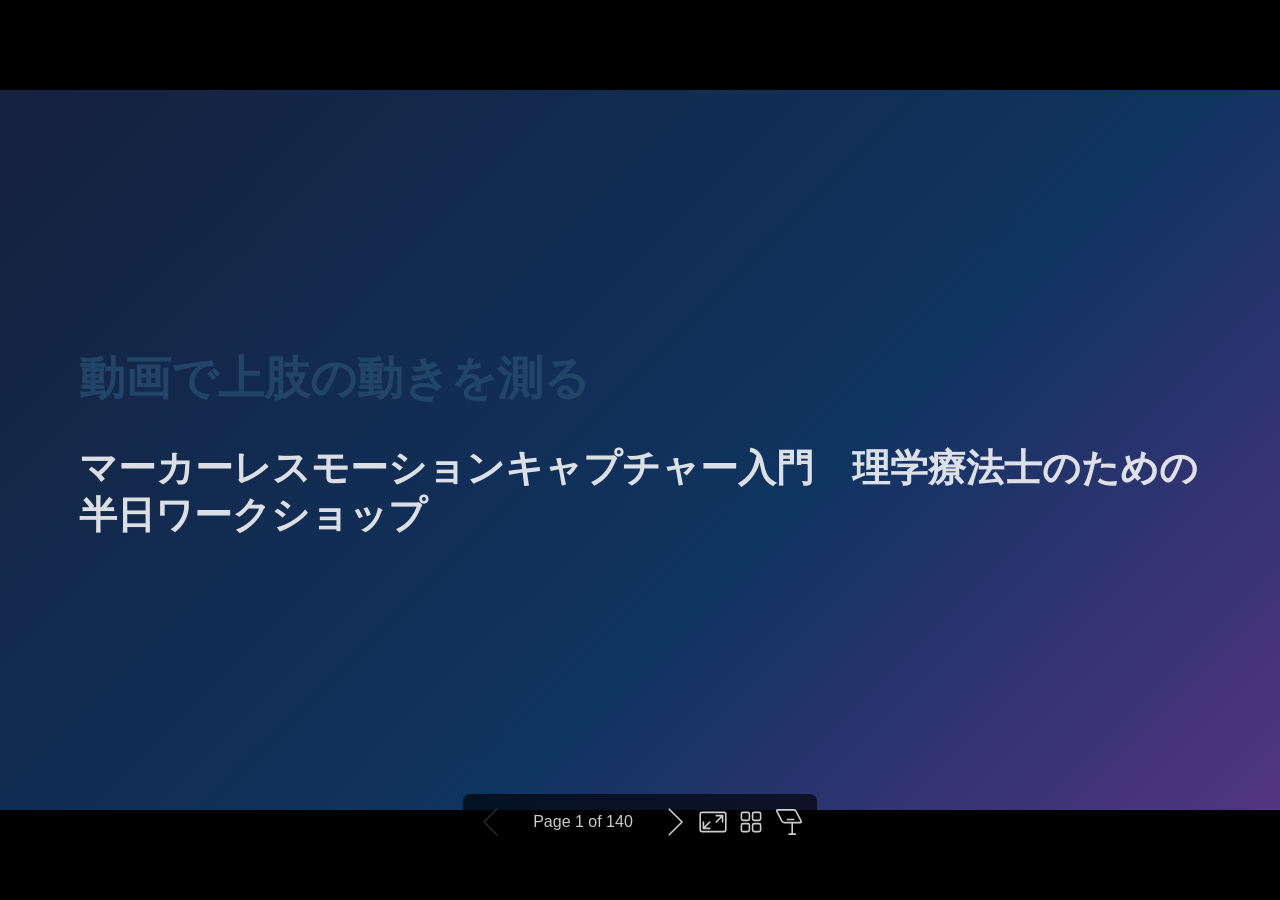
==== commit f1af7c9d: "公開：ff61954 docs: 発展編の流れを整え、発展D・Eの文献を原著で確かめて直す" ====
--- a/slides/seminar.html
+++ b/slides/seminar.html
@@ -16,7 +16,7 @@
 </section>
 </foreignObject></svg><svg data-marpit-svg="" viewBox="0 0 1280 720"><foreignObject width="1280" height="720"><section id="2" data-paginate="true" data-header="導入" data-class="lead" data-style="@import 'marp_theme.css';
 " lang="ja-JP" class="lead" data-marpit-pagination="2" style="--paginate:true;--header:導入;--class:lead;--style:@import 'marp_theme.css';
-;" data-marpit-pagination-total="137">
+;" data-marpit-pagination-total="140">
 <header>導入</header>
 
 <h1 id="%E5%A0%B4%E9%9D%A2">場面</h1>
@@ -24,7 +24,7 @@
 </section>
 </foreignObject></svg><svg data-marpit-svg="" viewBox="0 0 1280 720"><foreignObject width="1280" height="720"><section id="3" data-paginate="true" data-header="導入" data-class="lead" data-style="@import 'marp_theme.css';
 " lang="ja-JP" class="lead" data-marpit-pagination="3" style="--paginate:true;--header:導入;--class:lead;--style:@import 'marp_theme.css';
-;" data-marpit-pagination-total="137">
+;" data-marpit-pagination-total="140">
 <header>導入</header>
 
 <h1 id="%E6%B1%BA%E3%82%81%E3%81%9F%E3%81%84%E3%81%93%E3%81%A8">決めたいこと</h1>
@@ -32,7 +32,7 @@
 </section>
 </foreignObject></svg><svg data-marpit-svg="" viewBox="0 0 1280 720"><foreignObject width="1280" height="720"><section id="4" data-paginate="true" data-header="導入" data-class="figure" data-style="@import 'marp_theme.css';
 " lang="ja-JP" class="figure" data-marpit-pagination="4" style="--paginate:true;--header:導入;--class:figure;--style:@import 'marp_theme.css';
-;" data-marpit-pagination-total="137">
+;" data-marpit-pagination-total="140">
 <header>導入</header>
 
 <h1 id="%E3%82%B4%E3%83%8B%E3%82%AA%E3%83%A1%E3%83%BC%E3%82%BF%E3%83%BC%E3%81%AF%E6%AD%A2%E3%82%81%E3%81%A6%E6%B8%AC%E3%82%8B">ゴニオメーターは止めて測る</h1>
@@ -44,7 +44,7 @@
 </section>
 </foreignObject></svg><svg data-marpit-svg="" viewBox="0 0 1280 720"><foreignObject width="1280" height="720"><section id="5" data-paginate="true" data-header="導入" data-class="figure" data-style="@import 'marp_theme.css';
 " lang="ja-JP" class="figure" data-marpit-pagination="5" style="--paginate:true;--header:導入;--class:figure;--style:@import 'marp_theme.css';
-;" data-marpit-pagination-total="137">
+;" data-marpit-pagination-total="140">
 <header>導入</header>
 
 <h1 id="%E5%8B%95%E7%94%BB%E3%81%AA%E3%82%89%E9%80%94%E4%B8%AD%E3%82%82%E6%AE%8B%E3%82%8B">動画なら途中も残る</h1>
@@ -56,7 +56,7 @@
 </section>
 </foreignObject></svg><svg data-marpit-svg="" viewBox="0 0 1280 720"><foreignObject width="1280" height="720"><section id="6" data-paginate="true" data-header="導入 ・ 手元のデータ" data-class="figure" data-style="@import 'marp_theme.css';
 " lang="ja-JP" class="figure" data-marpit-pagination="6" style="--paginate:true;--header:導入 ・ 手元のデータ;--class:figure;--style:@import 'marp_theme.css';
-;" data-marpit-pagination-total="137">
+;" data-marpit-pagination-total="140">
 <header>導入 ・ 手元のデータ</header>
 
 <h1 id="%E6%89%8B%E5%85%83%E3%81%AE%E3%83%87%E3%83%BC%E3%82%BF%E2%91%A0%E6%AD%A3%E8%A7%A3%E3%81%A4%E3%81%8D%E3%81%AE%E5%8B%95%E7%94%BB">手元のデータ①：正解つきの動画</h1>
@@ -68,7 +68,7 @@
 </section>
 </foreignObject></svg><svg data-marpit-svg="" viewBox="0 0 1280 720"><foreignObject width="1280" height="720"><section id="7" data-paginate="true" data-header="導入 ・ 手元のデータ" data-style="@import 'marp_theme.css';
 " lang="ja-JP" data-marpit-pagination="7" style="--paginate:true;--header:導入 ・ 手元のデータ;--style:@import 'marp_theme.css';
-;" data-marpit-pagination-total="137">
+;" data-marpit-pagination-total="140">
 <header>導入 ・ 手元のデータ</header>
 
 <h1 id="%E3%83%87%E3%83%BC%E3%82%BF%E3%81%AE%E5%87%BA%E3%81%A9%E3%81%93%E3%82%8D">データの出どころ</h1>
@@ -102,7 +102,7 @@
 </section>
 </foreignObject></svg><svg data-marpit-svg="" viewBox="0 0 1280 720"><foreignObject width="1280" height="720"><section id="8" data-paginate="true" data-header="導入 ・ 手元のデータ" data-class="lead" data-style="@import 'marp_theme.css';
 " lang="ja-JP" class="lead" data-marpit-pagination="8" style="--paginate:true;--header:導入 ・ 手元のデータ;--class:lead;--style:@import 'marp_theme.css';
-;" data-marpit-pagination-total="137">
+;" data-marpit-pagination-total="140">
 <header>導入 ・ 手元のデータ</header>
 
 <h1 id="%E6%89%8B%E5%85%83%E3%81%AE%E3%83%87%E3%83%BC%E3%82%BF%E2%91%A1%E8%87%AA%E5%88%86%E3%81%AE%E5%8B%95%E7%94%BB">手元のデータ②：自分の動画</h1>
@@ -110,7 +110,7 @@
 </section>
 </foreignObject></svg><svg data-marpit-svg="" viewBox="0 0 1280 720"><foreignObject width="1280" height="720"><section id="9" data-paginate="true" data-header="導入 ・ 今日の問い" data-class="figure" data-style="@import 'marp_theme.css';
 " lang="ja-JP" class="figure" data-marpit-pagination="9" style="--paginate:true;--header:導入 ・ 今日の問い;--class:figure;--style:@import 'marp_theme.css';
-;" data-marpit-pagination-total="137">
+;" data-marpit-pagination-total="140">
 <header>導入 ・ 今日の問い</header>
 
 <h1 id="%E6%9C%80%E5%BE%8C%E3%81%AB%E5%87%BA%E3%81%99%E7%AD%94%E3%81%88">最後に出す答え</h1>
@@ -121,7 +121,7 @@
 </section>
 </foreignObject></svg><svg data-marpit-svg="" viewBox="0 0 1280 720"><foreignObject width="1280" height="720"><section id="10" data-paginate="true" data-header="導入 ・ 今日の問い" data-class="lead" data-style="@import 'marp_theme.css';
 " lang="ja-JP" class="lead" data-marpit-pagination="10" style="--paginate:true;--header:導入 ・ 今日の問い;--class:lead;--style:@import 'marp_theme.css';
-;" data-marpit-pagination-total="137">
+;" data-marpit-pagination-total="140">
 <header>導入 ・ 今日の問い</header>
 
 <h1 id="%E4%BB%8A%E6%97%A5%E3%81%AE%E5%95%8F%E3%81%84">今日の問い</h1>
@@ -129,7 +129,7 @@
 </section>
 </foreignObject></svg><svg data-marpit-svg="" viewBox="0 0 1280 720"><foreignObject width="1280" height="720"><section id="11" data-paginate="true" data-header="導入 ・ 今日の問い" data-style="@import 'marp_theme.css';
 " lang="ja-JP" data-marpit-pagination="11" style="--paginate:true;--header:導入 ・ 今日の問い;--style:@import 'marp_theme.css';
-;" data-marpit-pagination-total="137">
+;" data-marpit-pagination-total="140">
 <header>導入 ・ 今日の問い</header>
 
 <h1 id="%E4%BB%8A%E6%97%A5%E3%81%AE%E9%81%93%E7%AD%8B">今日の道筋</h1>
@@ -159,14 +159,18 @@
 </tr>
 <tr>
 <td>5</td>
+<td>撮る向きで数字は変わるか</td>
+</tr>
+<tr>
+<td>6</td>
 <td>どこまで、ではなく、どう動くか</td>
 </tr>
 <tr>
-<td>6</td>
+<td>7</td>
 <td>生活の動き：飲水動作を見る</td>
 </tr>
 <tr>
-<td>7</td>
+<td>8</td>
 <td>手指を見る</td>
 </tr>
 </tbody>
@@ -174,7 +178,7 @@
 </section>
 </foreignObject></svg><svg data-marpit-svg="" viewBox="0 0 1280 720"><foreignObject width="1280" height="720"><section id="12" data-paginate="true" data-header="導入 ・ 今日の問い" data-style="@import 'marp_theme.css';
 " lang="ja-JP" data-marpit-pagination="12" style="--paginate:true;--header:導入 ・ 今日の問い;--style:@import 'marp_theme.css';
-;" data-marpit-pagination-total="137">
+;" data-marpit-pagination-total="140">
 <header>導入 ・ 今日の問い</header>
 
 <h1 id="%E4%BB%8A%E6%97%A5%E4%BD%BF%E3%81%86ai">今日使うAI</h1>
@@ -182,44 +186,40 @@
 <thead>
 <tr>
 <th></th>
-<th>本編（今日のハンズオン）</th>
-<th>発展編（任意）</th>
+<th>今日使うもの</th>
 </tr>
 </thead>
 <tbody>
 <tr>
-<td>モデル</td>
-<td>MediaPipe（Google）</td>
-<td>SAM 3D Body / SAM-Body4D（Meta）など</td>
+<td>AI（モデル）</td>
+<td>MediaPipe（Google）。たくさんの画像で学び、写った人の関節の位置を推定する</td>
 </tr>
 <tr>
 <td>動かす場所</td>
-<td>Colab（GPUは要らない）</td>
-<td>有料のColab（大きなGPUが要る）</td>
+<td>Colab。ブラウザで開く、Googleの無料のサービス</td>
 </tr>
 <tr>
 <td>準備</td>
 <td>Googleアカウントだけ</td>
-<td>Hugging Faceの利用申請、約24GBのダウンロード</td>
 </tr>
 </tbody>
 </table>
 </section>
 </foreignObject></svg><svg data-marpit-svg="" viewBox="0 0 1280 720"><foreignObject width="1280" height="720"><section id="13" data-paginate="true" data-class="section-break" data-style="@import 'marp_theme.css';
 " lang="ja-JP" class="section-break" data-marpit-pagination="13" style="--paginate:true;--class:section-break;--style:@import 'marp_theme.css';
-;" data-marpit-pagination-total="137">
+;" data-marpit-pagination-total="140">
 <h1 id="1-%E5%8B%95%E7%94%BB%E3%81%8B%E3%82%89%E4%BD%95%E3%81%8C%E5%8F%96%E3%82%8A%E5%87%BA%E3%81%9B%E3%82%8B%E3%81%8B">1. 動画から何が取り出せるか</h1>
 </section>
 </foreignObject></svg><svg data-marpit-svg="" viewBox="0 0 1280 720"><foreignObject width="1280" height="720"><section id="14" data-paginate="true" data-header="1. 動画から点へ" data-class="lead" data-style="@import 'marp_theme.css';
 " lang="ja-JP" class="lead" data-marpit-pagination="14" style="--paginate:true;--header:1. 動画から点へ;--class:lead;--style:@import 'marp_theme.css';
-;" data-marpit-pagination-total="137">
+;" data-marpit-pagination-total="140">
 <header>1. 動画から点へ</header>
 
-<p>角度を出すには、まず関節の位置がいる</p>
+<p>角度を出すには、まず関節の位置が要る</p>
 </section>
 </foreignObject></svg><svg data-marpit-svg="" viewBox="0 0 1280 720"><foreignObject width="1280" height="720"><section id="15" data-paginate="true" data-header="1. 動画から点へ ① 測る道具" data-class="figure" data-style="@import 'marp_theme.css';
 " lang="ja-JP" class="figure" data-marpit-pagination="15" style="--paginate:true;--header:1. 動画から点へ ① 測る道具;--class:figure;--style:@import 'marp_theme.css';
-;" data-marpit-pagination-total="137">
+;" data-marpit-pagination-total="140">
 <header>1. 動画から点へ ① 測る道具</header>
 
 <h1 id="%E3%83%9E%E3%83%BC%E3%82%AB%E3%83%BC%E5%BC%8F%E3%81%AF%E4%BD%93%E3%81%AB%E5%8D%B0%E3%82%92%E8%B2%BC%E3%82%8B">マーカー式は体に印を貼る</h1>
@@ -230,7 +230,7 @@
 </section>
 </foreignObject></svg><svg data-marpit-svg="" viewBox="0 0 1280 720"><foreignObject width="1280" height="720"><section id="16" data-paginate="true" data-header="1. 動画から点へ ① 測る道具" data-class="figure" data-style="@import 'marp_theme.css';
 " lang="ja-JP" class="figure" data-marpit-pagination="16" style="--paginate:true;--header:1. 動画から点へ ① 測る道具;--class:figure;--style:@import 'marp_theme.css';
-;" data-marpit-pagination-total="137">
+;" data-marpit-pagination-total="140">
 <header>1. 動画から点へ ① 測る道具</header>
 
 <h1 id="%E8%87%A8%E5%BA%8A%E3%81%A7%E3%81%AF%E3%81%9D%E3%82%8D%E3%81%88%E3%81%AB%E3%81%8F%E3%81%84">臨床ではそろえにくい</h1>
@@ -241,7 +241,7 @@
 </section>
 </foreignObject></svg><svg data-marpit-svg="" viewBox="0 0 1280 720"><foreignObject width="1280" height="720"><section id="17" data-paginate="true" data-header="1. 動画から点へ ① 測る道具" data-class="figure" data-style="@import 'marp_theme.css';
 " lang="ja-JP" class="figure" data-marpit-pagination="17" style="--paginate:true;--header:1. 動画から点へ ① 測る道具;--class:figure;--style:@import 'marp_theme.css';
-;" data-marpit-pagination-total="137">
+;" data-marpit-pagination-total="140">
 <header>1. 動画から点へ ① 測る道具</header>
 
 <h1 id="%E3%83%9E%E3%83%BC%E3%82%AB%E3%83%BC%E3%83%AC%E3%82%B9%E3%81%AF%E7%94%BB%E5%83%8F%E3%81%8B%E3%82%89%E6%8E%A8%E5%AE%9A">マーカーレスは画像から推定</h1>
@@ -252,7 +252,7 @@
 </section>
 </foreignObject></svg><svg data-marpit-svg="" viewBox="0 0 1280 720"><foreignObject width="1280" height="720"><section id="18" data-paginate="true" data-header="1. 動画から点へ ② MediaPipe" data-class="figure" data-style="@import 'marp_theme.css';
 " lang="ja-JP" class="figure" data-marpit-pagination="18" style="--paginate:true;--header:1. 動画から点へ ② MediaPipe;--class:figure;--style:@import 'marp_theme.css';
-;" data-marpit-pagination-total="137">
+;" data-marpit-pagination-total="140">
 <header>1. 動画から点へ ② MediaPipe</header>
 
 <h1 id="%E4%BB%8A%E6%97%A5%E4%BD%BF%E3%81%86%E3%81%AE%E3%81%AFmediapipe">今日使うのはMediaPipe</h1>
@@ -264,7 +264,7 @@
 </section>
 </foreignObject></svg><svg data-marpit-svg="" viewBox="0 0 1280 720"><foreignObject width="1280" height="720"><section id="19" data-paginate="true" data-header="1. 動画から点へ ② MediaPipe" data-class="figure" data-style="@import 'marp_theme.css';
 " lang="ja-JP" class="figure" data-marpit-pagination="19" style="--paginate:true;--header:1. 動画から点へ ② MediaPipe;--class:figure;--style:@import 'marp_theme.css';
-;" data-marpit-pagination-total="137">
+;" data-marpit-pagination-total="140">
 <header>1. 動画から点へ ② MediaPipe</header>
 
 <h1 id="33%E7%82%B9%E3%81%AB%E3%81%AF%E7%95%AA%E5%8F%B7%E3%81%8C%E3%81%82%E3%82%8B">33点には番号がある</h1>
@@ -275,7 +275,7 @@
 </section>
 </foreignObject></svg><svg data-marpit-svg="" viewBox="0 0 1280 720"><foreignObject width="1280" height="720"><section id="20" data-paginate="true" data-header="1. 動画から点へ ③ 2Dと3D" data-class="figure" data-style="@import 'marp_theme.css';
 " lang="ja-JP" class="figure" data-marpit-pagination="20" style="--paginate:true;--header:1. 動画から点へ ③ 2Dと3D;--class:figure;--style:@import 'marp_theme.css';
-;" data-marpit-pagination-total="137">
+;" data-marpit-pagination-total="140">
 <header>1. 動画から点へ ③ 2Dと3D</header>
 
 <h1 id="2d%E3%81%AE%E7%82%B9%E7%94%BB%E5%83%8F%E3%81%AE%E4%B8%AD%E3%81%AE%E4%BD%8D%E7%BD%AE">2Dの点：画像の中の位置</h1>
@@ -287,10 +287,10 @@
 </section>
 </foreignObject></svg><svg data-marpit-svg="" viewBox="0 0 1280 720"><foreignObject width="1280" height="720"><section id="21" data-paginate="true" data-header="1. 動画から点へ ③ 2Dと3D" data-class="figure" data-style="@import 'marp_theme.css';
 " lang="ja-JP" class="figure" data-marpit-pagination="21" style="--paginate:true;--header:1. 動画から点へ ③ 2Dと3D;--class:figure;--style:@import 'marp_theme.css';
-;" data-marpit-pagination-total="137">
+;" data-marpit-pagination-total="140">
 <header>1. 動画から点へ ③ 2Dと3D</header>
 
-<h1 id="%E3%82%AB%E3%83%A1%E3%83%A91%E5%8F%B0%E3%81%A7%E3%81%AF%E5%A5%A5%E8%A1%8C%E3%81%8D%E3%81%8C%E6%B6%88%E3%81%88%E3%82%8B">カメラ1台では奥行きが消える</h1>
+<h1 id="%E3%82%AB%E3%83%A1%E3%83%A91%E5%8F%B0%E3%81%A7%E3%81%AF%E5%A5%A5%E8%A1%8C%E3%81%8D%E3%81%8C%E5%88%86%E3%81%8B%E3%82%89%E3%81%AA%E3%81%84">カメラ1台では奥行きが分からない</h1>
 <ul>
 <li>正面から見ると、前に出した腕と横に出した腕が同じに見える</li>
 </ul>
@@ -298,7 +298,7 @@
 </section>
 </foreignObject></svg><svg data-marpit-svg="" viewBox="0 0 1280 720"><foreignObject width="1280" height="720"><section id="22" data-paginate="true" data-header="1. 動画から点へ ③ 2Dと3D" data-class="figure" data-style="@import 'marp_theme.css';
 " lang="ja-JP" class="figure" data-marpit-pagination="22" style="--paginate:true;--header:1. 動画から点へ ③ 2Dと3D;--class:figure;--style:@import 'marp_theme.css';
-;" data-marpit-pagination-total="137">
+;" data-marpit-pagination-total="140">
 <header>1. 動画から点へ ③ 2Dと3D</header>
 
 <h1 id="3d%E3%81%AE%E7%82%B9%E5%A5%A5%E8%A1%8C%E3%81%8D%E3%81%BE%E3%81%A7%E6%8E%A8%E5%AE%9A%E3%81%97%E3%81%9F%E4%BD%8D%E7%BD%AE">3Dの点：奥行きまで推定した位置</h1>
@@ -310,26 +310,26 @@
 </section>
 </foreignObject></svg><svg data-marpit-svg="" viewBox="0 0 1280 720"><foreignObject width="1280" height="720"><section id="23" data-paginate="true" data-header="1. 動画から点へ ③ 2Dと3D" data-class="lead" data-style="@import 'marp_theme.css';
 " lang="ja-JP" class="lead" data-marpit-pagination="23" style="--paginate:true;--header:1. 動画から点へ ③ 2Dと3D;--class:lead;--style:@import 'marp_theme.css';
-;" data-marpit-pagination-total="137">
+;" data-marpit-pagination-total="140">
 <header>1. 動画から点へ ③ 2Dと3D</header>
 
 <p>MediaPipeは、1回の処理で2Dの点と3Dの点を両方出す</p>
 </section>
 </foreignObject></svg><svg data-marpit-svg="" viewBox="0 0 1280 720"><foreignObject width="1280" height="720"><section id="24" data-paginate="true" data-class="section-break" data-style="@import 'marp_theme.css';
 " lang="ja-JP" class="section-break" data-marpit-pagination="24" style="--paginate:true;--class:section-break;--style:@import 'marp_theme.css';
-;" data-marpit-pagination-total="137">
+;" data-marpit-pagination-total="140">
 <h1 id="2-%E7%82%B9%E3%81%8B%E3%82%89%E8%A7%92%E5%BA%A6%E3%82%92%E3%81%A9%E3%81%86%E5%87%BA%E3%81%99%E3%81%8B">2. 点から角度をどう出すか</h1>
 </section>
 </foreignObject></svg><svg data-marpit-svg="" viewBox="0 0 1280 720"><foreignObject width="1280" height="720"><section id="25" data-paginate="true" data-header="2. 点から角度へ" data-class="lead" data-style="@import 'marp_theme.css';
 " lang="ja-JP" class="lead" data-marpit-pagination="25" style="--paginate:true;--header:2. 点から角度へ;--class:lead;--style:@import 'marp_theme.css';
-;" data-marpit-pagination-total="137">
+;" data-marpit-pagination-total="140">
 <header>2. 点から角度へ</header>
 
 <p>33点の位置は出た。では、点からどうやって角度を出すか</p>
 </section>
 </foreignObject></svg><svg data-marpit-svg="" viewBox="0 0 1280 720"><foreignObject width="1280" height="720"><section id="26" data-paginate="true" data-header="2. 点から角度へ ① ゴニオメーターの振り返り" data-class="figure" data-style="@import 'marp_theme.css';
 " lang="ja-JP" class="figure" data-marpit-pagination="26" style="--paginate:true;--header:2. 点から角度へ ① ゴニオメーターの振り返り;--class:figure;--style:@import 'marp_theme.css';
-;" data-marpit-pagination-total="137">
+;" data-marpit-pagination-total="140">
 <header>2. 点から角度へ ① ゴニオメーターの振り返り</header>
 
 <h1 id="%E8%82%A9%E6%8C%99%E4%B8%8A%E8%A7%92%E3%82%92%E6%8C%AF%E3%82%8A%E8%BF%94%E3%82%8B">肩挙上角を振り返る</h1>
@@ -340,7 +340,7 @@
 </section>
 </foreignObject></svg><svg data-marpit-svg="" viewBox="0 0 1280 720"><foreignObject width="1280" height="720"><section id="27" data-paginate="true" data-header="2. 点から角度へ ① ゴニオメーターの振り返り" data-class="figure" data-style="@import 'marp_theme.css';
 " lang="ja-JP" class="figure" data-marpit-pagination="27" style="--paginate:true;--header:2. 点から角度へ ① ゴニオメーターの振り返り;--class:figure;--style:@import 'marp_theme.css';
-;" data-marpit-pagination-total="137">
+;" data-marpit-pagination-total="140">
 <header>2. 点から角度へ ① ゴニオメーターの振り返り</header>
 
 <h1 id="%E6%92%AE%E3%82%8B%E5%90%91%E3%81%8D%E3%81%A7%E8%AA%AD%E3%81%BF%E6%96%B9%E3%81%8C%E5%A4%89%E3%82%8F%E3%82%8B">撮る向きで読み方が変わる</h1>
@@ -352,7 +352,7 @@
 </section>
 </foreignObject></svg><svg data-marpit-svg="" viewBox="0 0 1280 720"><foreignObject width="1280" height="720"><section id="28" data-paginate="true" data-header="2. 点から角度へ ② 点に当てる" data-class="figure" data-style="@import 'marp_theme.css';
 " lang="ja-JP" class="figure" data-marpit-pagination="28" style="--paginate:true;--header:2. 点から角度へ ② 点に当てる;--class:figure;--style:@import 'marp_theme.css';
-;" data-marpit-pagination-total="137">
+;" data-marpit-pagination-total="140">
 <header>2. 点から角度へ ② 点に当てる</header>
 
 <h1 id="%E3%82%B4%E3%83%8B%E3%82%AA%E3%83%A1%E3%83%BC%E3%82%BF%E3%83%BC%E3%82%92%E7%82%B9%E3%81%AB%E5%BD%93%E3%81%A6%E3%82%8B">ゴニオメーターを点に当てる</h1>
@@ -360,11 +360,12 @@
 <li>軸は右肩、固定アームは体幹の線、移動アームは上腕の線</li>
 <li>体幹の線は、両肩の中点から両股の中点へ</li>
 </ul>
+<p class="note">日本の関節可動域表示の基本軸は「肩峰を通る床への垂直線」。今日は、体が傾いても体に沿う体幹の線を使う</p>
 <p><img src="assets/figures/mp_angle_on_frame.png" alt="" /></p>
 </section>
 </foreignObject></svg><svg data-marpit-svg="" viewBox="0 0 1280 720"><foreignObject width="1280" height="720"><section id="29" data-paginate="true" data-header="2. 点から角度へ ② 点に当てる" data-class="figure" data-style="@import 'marp_theme.css';
 " lang="ja-JP" class="figure" data-marpit-pagination="29" style="--paginate:true;--header:2. 点から角度へ ② 点に当てる;--class:figure;--style:@import 'marp_theme.css';
-;" data-marpit-pagination-total="137">
+;" data-marpit-pagination-total="140">
 <header>2. 点から角度へ ② 点に当てる</header>
 
 <h1 id="2%E6%9C%AC%E3%81%AE%E7%B7%9A%E3%81%AF2%E6%9C%AC%E3%81%AE%E7%9F%A2%E5%8D%B0">2本の線は2本の矢印</h1>
@@ -376,7 +377,7 @@
 </section>
 </foreignObject></svg><svg data-marpit-svg="" viewBox="0 0 1280 720"><foreignObject width="1280" height="720"><section id="30" data-paginate="true" data-header="2. 点から角度へ ③ 式で書く" data-style="@import 'marp_theme.css';
 " lang="ja-JP" data-marpit-pagination="30" style="--paginate:true;--header:2. 点から角度へ ③ 式で書く;--style:@import 'marp_theme.css';
-;" data-marpit-pagination-total="137">
+;" data-marpit-pagination-total="140">
 <header>2. 点から角度へ ③ 式で書く</header>
 
 <h1 id="%E7%9F%A2%E5%8D%B02%E6%9C%AC%E3%81%8B%E3%82%89%E8%A7%92%E5%BA%A6%E3%82%92%E5%87%BA%E3%81%99%E5%BC%8F">矢印2本から角度を出す式</h1>
@@ -432,12 +433,12 @@
 -7 1c-4.667 0-9.167-1.833-13.5-5.5S337 184 337 178c0-12.667 15.667-32.333 47-59
 H213l-171-1c-8.667-6-13-12.333-13-19 0-4.667 4.333-11.333 13-20h359
 c-16-25.333-24-45-24-59z"/></svg></span></span></span></span></span></span></span></span></span></span>（内積）は、2本の向きのそろい具合</li>
-<li>分母で、矢印の長さの影響を消す</li>
+<li>分母で割ると、矢印の長さが結果に影響しなくなる</li>
 </ul>
 </section>
 </foreignObject></svg><svg data-marpit-svg="" viewBox="0 0 1280 720"><foreignObject width="1280" height="720"><section id="31" data-paginate="true" data-header="2. 点から角度へ ③ 式で書く" data-class="figure" data-style="@import 'marp_theme.css';
 " lang="ja-JP" class="figure" data-marpit-pagination="31" style="--paginate:true;--header:2. 点から角度へ ③ 式で書く;--class:figure;--style:@import 'marp_theme.css';
-;" data-marpit-pagination-total="137">
+;" data-marpit-pagination-total="140">
 <header>2. 点から角度へ ③ 式で書く</header>
 
 <h1 id="cos%E3%81%AE%E5%80%A4%E3%81%8B%E3%82%89%E8%A7%92%E5%BA%A6%E3%81%AB%E6%88%BB%E3%81%99">cosの値から角度に戻す</h1>
@@ -448,7 +449,7 @@
 </section>
 </foreignObject></svg><svg data-marpit-svg="" viewBox="0 0 1280 720"><foreignObject width="1280" height="720"><section id="32" data-paginate="true" data-header="2. 点から角度へ ③ 式で書く" data-class="lead" data-style="@import 'marp_theme.css';
 " lang="ja-JP" class="lead" data-marpit-pagination="32" style="--paginate:true;--header:2. 点から角度へ ③ 式で書く;--class:lead;--style:@import 'marp_theme.css';
-;" data-marpit-pagination-total="137">
+;" data-marpit-pagination-total="140">
 <header>2. 点から角度へ ③ 式で書く</header>
 
 <h1 id="2d%E3%81%A7%E3%82%823d%E3%81%A7%E3%82%82%E5%90%8C%E3%81%98%E5%BC%8F">2Dでも3Dでも同じ式</h1>
@@ -456,7 +457,7 @@
 </section>
 </foreignObject></svg><svg data-marpit-svg="" viewBox="0 0 1280 720"><foreignObject width="1280" height="720"><section id="33" data-paginate="true" data-header="2. 点から角度へ ④ 実データの1コマ" data-class="figure" data-style="@import 'marp_theme.css';
 " lang="ja-JP" class="figure" data-marpit-pagination="33" style="--paginate:true;--header:2. 点から角度へ ④ 実データの1コマ;--class:figure;--style:@import 'marp_theme.css';
-;" data-marpit-pagination-total="137">
+;" data-marpit-pagination-total="140">
 <header>2. 点から角度へ ④ 実データの1コマ</header>
 
 <h1 id="%E5%AE%9F%E3%83%87%E3%83%BC%E3%82%BF%E3%81%AE1%E3%82%B3%E3%83%9E%E3%81%A7%E6%B8%AC%E3%82%8B">実データの1コマで測る</h1>
@@ -467,7 +468,7 @@
 </section>
 </foreignObject></svg><svg data-marpit-svg="" viewBox="0 0 1280 720"><foreignObject width="1280" height="720"><section id="34" data-paginate="true" data-header="2. 点から角度へ ④ 実データの1コマ" data-style="@import 'marp_theme.css';
 " lang="ja-JP" data-marpit-pagination="34" style="--paginate:true;--header:2. 点から角度へ ④ 実データの1コマ;--style:@import 'marp_theme.css';
-;" data-marpit-pagination-total="137">
+;" data-marpit-pagination-total="140">
 <header>2. 点から角度へ ④ 実データの1コマ</header>
 
 <h1 id="2d%E3%81%A83d%E3%81%A7%E5%80%A4%E3%81%8C%E9%81%95%E3%81%86">2Dと3Dで値が違う？</h1>
@@ -496,14 +497,14 @@
 </section>
 </foreignObject></svg><svg data-marpit-svg="" viewBox="0 0 1280 720"><foreignObject width="1280" height="720"><section id="35" data-paginate="true" data-header="2. 点から角度へ ④ 実データの1コマ" data-class="lead" data-style="@import 'marp_theme.css';
 " lang="ja-JP" class="lead" data-marpit-pagination="35" style="--paginate:true;--header:2. 点から角度へ ④ 実データの1コマ;--class:lead;--style:@import 'marp_theme.css';
-;" data-marpit-pagination-total="137">
+;" data-marpit-pagination-total="140">
 <header>2. 点から角度へ ④ 実データの1コマ</header>
 
 <p>どちらが本当の角度に近いかは、正解と比べて確かめる</p>
 </section>
 </foreignObject></svg><svg data-marpit-svg="" viewBox="0 0 1280 720"><foreignObject width="1280" height="720"><section id="36" data-paginate="true" data-header="2. 点から角度へ ⑤ 全部のコマへ" data-class="figure" data-style="@import 'marp_theme.css';
 " lang="ja-JP" class="figure" data-marpit-pagination="36" style="--paginate:true;--header:2. 点から角度へ ⑤ 全部のコマへ;--class:figure;--style:@import 'marp_theme.css';
-;" data-marpit-pagination-total="137">
+;" data-marpit-pagination-total="140">
 <header>2. 点から角度へ ⑤ 全部のコマへ</header>
 
 <h1 id="%E5%85%A8%E9%83%A8%E3%81%AE%E3%82%B3%E3%83%9E%E3%81%A7%E5%90%8C%E3%81%98%E8%A8%88%E7%AE%97%E3%82%92%E3%81%99%E3%82%8B">全部のコマで同じ計算をする</h1>
@@ -514,7 +515,7 @@
 </section>
 </foreignObject></svg><svg data-marpit-svg="" viewBox="0 0 1280 720"><foreignObject width="1280" height="720"><section id="37" data-paginate="true" data-header="2. 点から角度へ ⑤ 全部のコマへ" data-class="figure" data-style="@import 'marp_theme.css';
 " lang="ja-JP" class="figure" data-marpit-pagination="37" style="--paginate:true;--header:2. 点から角度へ ⑤ 全部のコマへ;--class:figure;--style:@import 'marp_theme.css';
-;" data-marpit-pagination-total="137">
+;" data-marpit-pagination-total="140">
 <header>2. 点から角度へ ⑤ 全部のコマへ</header>
 
 <h1 id="%E5%8B%95%E3%81%8D%E3%81%8C1%E6%9C%AC%E3%81%AE%E7%B7%9A%E3%81%AB%E3%81%AA%E3%82%8B">動きが1本の線になる</h1>
@@ -525,19 +526,19 @@
 </section>
 </foreignObject></svg><svg data-marpit-svg="" viewBox="0 0 1280 720"><foreignObject width="1280" height="720"><section id="38" data-paginate="true" data-class="section-break" data-style="@import 'marp_theme.css';
 " lang="ja-JP" class="section-break" data-marpit-pagination="38" style="--paginate:true;--class:section-break;--style:@import 'marp_theme.css';
-;" data-marpit-pagination-total="137">
+;" data-marpit-pagination-total="140">
 <h1 id="3-%E5%AE%9F%E7%BF%92%E2%91%A0%E8%87%AA%E5%88%86%E3%81%A7%E8%A7%92%E5%BA%A6%E3%82%92%E5%87%BA%E3%81%99">3. 実習①：自分で角度を出す</h1>
 </section>
 </foreignObject></svg><svg data-marpit-svg="" viewBox="0 0 1280 720"><foreignObject width="1280" height="720"><section id="39" data-paginate="true" data-header="3. 実習①" data-class="lead" data-style="@import 'marp_theme.css';
 " lang="ja-JP" class="lead" data-marpit-pagination="39" style="--paginate:true;--header:3. 実習①;--class:lead;--style:@import 'marp_theme.css';
-;" data-marpit-pagination-total="137">
+;" data-marpit-pagination-total="140">
 <header>3. 実習①</header>
 
 <p>計算の流れは分かった。ここからは、同じ計算を自分のColabで動かす</p>
 </section>
 </foreignObject></svg><svg data-marpit-svg="" viewBox="0 0 1280 720"><foreignObject width="1280" height="720"><section id="40" data-paginate="true" data-header="3. 実習① ① コードとは" data-class="figure" data-style="@import 'marp_theme.css';
 " lang="ja-JP" class="figure" data-marpit-pagination="40" style="--paginate:true;--header:3. 実習① ① コードとは;--class:figure;--style:@import 'marp_theme.css';
-;" data-marpit-pagination-total="137">
+;" data-marpit-pagination-total="140">
 <header>3. 実習① ① コードとは</header>
 
 <h1 id="%E3%82%B3%E3%83%BC%E3%83%89%E3%81%AF%E3%82%B3%E3%83%B3%E3%83%94%E3%83%A5%E3%83%BC%E3%82%BF%E3%83%BC%E3%81%B8%E3%81%AE%E6%89%8B%E9%A0%86%E6%9B%B8">コードはコンピューターへの手順書</h1>
@@ -548,7 +549,7 @@
 </section>
 </foreignObject></svg><svg data-marpit-svg="" viewBox="0 0 1280 720"><foreignObject width="1280" height="720"><section id="41" data-paginate="true" data-header="3. 実習① ① コードとは" data-style="@import 'marp_theme.css';
 " lang="ja-JP" data-marpit-pagination="41" style="--paginate:true;--header:3. 実習① ① コードとは;--style:@import 'marp_theme.css';
-;" data-marpit-pagination-total="137">
+;" data-marpit-pagination-total="140">
 <header>3. 実習① ① コードとは</header>
 
 <h1 id="%E3%81%84%E3%81%A1%E3%81%B0%E3%82%93%E7%9F%AD%E3%81%84%E3%82%B3%E3%83%BC%E3%83%89">いちばん短いコード</h1>
@@ -561,7 +562,7 @@
 </section>
 </foreignObject></svg><svg data-marpit-svg="" viewBox="0 0 1280 720"><foreignObject width="1280" height="720"><section id="42" data-paginate="true" data-header="3. 実習① ① コードとは" data-style="@import 'marp_theme.css';
 " lang="ja-JP" data-marpit-pagination="42" style="--paginate:true;--header:3. 実習① ① コードとは;--style:@import 'marp_theme.css';
-;" data-marpit-pagination-total="137">
+;" data-marpit-pagination-total="140">
 <header>3. 実習① ① コードとは</header>
 
 <h1 id="%E5%AE%9F%E8%A1%8C%E3%81%99%E3%82%8B%E3%81%A8%E4%B8%8B%E3%81%AB%E5%87%BA%E3%82%8B">実行すると下に出る</h1>
@@ -573,7 +574,7 @@
 </section>
 </foreignObject></svg><svg data-marpit-svg="" viewBox="0 0 1280 720"><foreignObject width="1280" height="720"><section id="43" data-paginate="true" data-header="3. 実習① ② Colabとセル" data-class="figure" data-style="@import 'marp_theme.css';
 " lang="ja-JP" class="figure" data-marpit-pagination="43" style="--paginate:true;--header:3. 実習① ② Colabとセル;--class:figure;--style:@import 'marp_theme.css';
-;" data-marpit-pagination-total="137">
+;" data-marpit-pagination-total="140">
 <header>3. 実習① ② Colabとセル</header>
 
 <h1 id="%E3%82%BB%E3%83%AB%E3%81%AF%E6%8A%BC%E3%81%99%E3%81%A8%E5%8B%95%E3%81%8F%E7%AE%B1">セルは押すと動く箱</h1>
@@ -584,19 +585,19 @@
 </section>
 </foreignObject></svg><svg data-marpit-svg="" viewBox="0 0 1280 720"><foreignObject width="1280" height="720"><section id="44" data-paginate="true" data-header="3. 実習① ② Colabとセル" data-style="@import 'marp_theme.css';
 " lang="ja-JP" data-marpit-pagination="44" style="--paginate:true;--header:3. 実習① ② Colabとセル;--style:@import 'marp_theme.css';
-;" data-marpit-pagination-total="137">
+;" data-marpit-pagination-total="140">
 <header>3. 実習① ② Colabとセル</header>
 
 <h1 id="%E3%83%8E%E3%83%BC%E3%83%88%E3%82%92%E9%96%8B%E3%81%8F">ノートを開く</h1>
 <ol>
-<li>配られたリンクの「Colabで開く」を押す（Googleアカウントでログイン）</li>
+<li>配られたリンクの「Colabで開く」を押し、Googleアカウントでログインする</li>
 <li>左上の［ドライブにコピー］を押す</li>
 <li>「0. 最初の1行」のセルの<img class="emoji" draggable="false" alt="▶" src="https://cdn.jsdelivr.net/gh/jdecked/twemoji@17.0.2/assets/svg/25b6.svg" data-marp-twemoji=""/>を押し、「こんにちは」が出るのを確かめる</li>
 </ol>
 </section>
 </foreignObject></svg><svg data-marpit-svg="" viewBox="0 0 1280 720"><foreignObject width="1280" height="720"><section id="45" data-paginate="true" data-header="3. 実習① ② Colabとセル" data-class="lead" data-style="@import 'marp_theme.css';
 " lang="ja-JP" class="lead" data-marpit-pagination="45" style="--paginate:true;--header:3. 実習① ② Colabとセル;--class:lead;--style:@import 'marp_theme.css';
-;" data-marpit-pagination-total="137">
+;" data-marpit-pagination-total="140">
 <header>3. 実習① ② Colabとセル</header>
 
 <h1 id="%E7%B4%84%E6%9D%9F">約束</h1>
@@ -604,7 +605,7 @@
 </section>
 </foreignObject></svg><svg data-marpit-svg="" viewBox="0 0 1280 720"><foreignObject width="1280" height="720"><section id="46" data-paginate="true" data-header="3. 実習① ③ 道具を出す" data-style="@import 'marp_theme.css';
 " lang="ja-JP" data-marpit-pagination="46" style="--paginate:true;--header:3. 実習① ③ 道具を出す;--style:@import 'marp_theme.css';
-;" data-marpit-pagination-total="137">
+;" data-marpit-pagination-total="140">
 <header>3. 実習① ③ 道具を出す</header>
 
 <h1 id="%E9%81%93%E5%85%B7%E7%AE%B1%E3%82%92%E9%96%8B%E3%81%91%E3%82%8B">道具箱を開ける</h1>
@@ -617,13 +618,14 @@
 </code></pre>
 <ul>
 <li><code>import</code>は、計算やグラフの道具が入った箱を開ける命令</li>
-<li>1行目は、MediaPipeと日本語の道具を入れる行（<code>!</code>はColabへの頼みごと）</li>
+<li>1行目は、MediaPipeと日本語の道具を入れる行。先頭の<code>!</code>はColabへの頼みごと</li>
+<li><code>as np</code>は短い呼び名。このあとは<code>np.</code>と書いて道具を使う</li>
 </ul>
 <p class="note">スライドの数は講師の手元で出したもの。Colabでは小数点以下や山の数が少しずれることがある</p>
 </section>
 </foreignObject></svg><svg data-marpit-svg="" viewBox="0 0 1280 720"><foreignObject width="1280" height="720"><section id="47" data-paginate="true" data-header="3. 実習① ④ 変数" data-class="figure" data-style="@import 'marp_theme.css';
 " lang="ja-JP" class="figure" data-marpit-pagination="47" style="--paginate:true;--header:3. 実習① ④ 変数;--class:figure;--style:@import 'marp_theme.css';
-;" data-marpit-pagination-total="137">
+;" data-marpit-pagination-total="140">
 <header>3. 実習① ④ 変数</header>
 
 <h1 id="%E5%A4%89%E6%95%B0%E3%81%AF%E5%80%A4%E3%81%AB%E4%BB%98%E3%81%91%E3%81%9F%E5%90%8D%E6%9C%AD">変数は値に付けた名札</h1>
@@ -634,7 +636,7 @@
 </section>
 </foreignObject></svg><svg data-marpit-svg="" viewBox="0 0 1280 720"><foreignObject width="1280" height="720"><section id="48" data-paginate="true" data-header="3. 実習① ④ 変数" data-style="@import 'marp_theme.css';
 " lang="ja-JP" data-marpit-pagination="48" style="--paginate:true;--header:3. 実習① ④ 変数;--style:@import 'marp_theme.css';
-;" data-marpit-pagination-total="137">
+;" data-marpit-pagination-total="140">
 <header>3. 実習① ④ 変数</header>
 
 <h1 id="%E6%9C%80%E5%88%9D%E3%81%AE%E5%A4%89%E6%95%B0%E3%83%87%E3%83%BC%E3%82%BF%E3%81%AE%E7%BD%AE%E3%81%8D%E5%A0%B4%E6%89%80">最初の変数：データの置き場所</h1>
@@ -651,7 +653,7 @@
 </section>
 </foreignObject></svg><svg data-marpit-svg="" viewBox="0 0 1280 720"><foreignObject width="1280" height="720"><section id="49" data-paginate="true" data-header="3. 実習① ⑤ 道具の関数" data-class="figure" data-style="@import 'marp_theme.css';
 " lang="ja-JP" class="figure" data-marpit-pagination="49" style="--paginate:true;--header:3. 実習① ⑤ 道具の関数;--class:figure;--style:@import 'marp_theme.css';
-;" data-marpit-pagination-total="137">
+;" data-marpit-pagination-total="140">
 <header>3. 実習① ⑤ 道具の関数</header>
 
 <h1 id="%E9%96%A2%E6%95%B0%E3%81%AF%E5%85%A5%E5%8A%9B%E3%82%92%E7%B5%90%E6%9E%9C%E3%81%AB%E5%A4%89%E3%81%88%E3%82%8B%E6%A9%9F%E6%A2%B0">関数は入力を結果に変える機械</h1>
@@ -662,7 +664,7 @@
 </section>
 </foreignObject></svg><svg data-marpit-svg="" viewBox="0 0 1280 720"><foreignObject width="1280" height="720"><section id="50" data-paginate="true" data-header="3. 実習① ⑤ 道具の関数" data-style="@import 'marp_theme.css';
 " lang="ja-JP" data-marpit-pagination="50" style="--paginate:true;--header:3. 実習① ⑤ 道具の関数;--style:@import 'marp_theme.css';
-;" data-marpit-pagination-total="137">
+;" data-marpit-pagination-total="140">
 <header>3. 実習① ⑤ 道具の関数</header>
 
 <h1 id="%E9%96%A2%E6%95%B0%E3%81%AE%E5%BD%A2">関数の形</h1>
@@ -678,7 +680,7 @@
 </section>
 </foreignObject></svg><svg data-marpit-svg="" viewBox="0 0 1280 720"><foreignObject width="1280" height="720"><section id="51" data-paginate="true" data-header="3. 実習① ⑤ 道具の関数" data-style="@import 'marp_theme.css';
 " lang="ja-JP" data-marpit-pagination="51" style="--paginate:true;--header:3. 実習① ⑤ 道具の関数;--style:@import 'marp_theme.css';
-;" data-marpit-pagination-total="137">
+;" data-marpit-pagination-total="140">
 <header>3. 実習① ⑤ 道具の関数</header>
 
 <h1 id="%E9%81%93%E5%85%B7%E3%81%AE%E9%96%A2%E6%95%B0%E3%81%AF%E8%AA%AD%E3%81%BF%E9%A3%9B%E3%81%B0%E3%81%97%E3%81%A6%E3%82%88%E3%81%84">道具の関数は読み飛ばしてよい</h1>
@@ -712,11 +714,11 @@
 </tr>
 </tbody>
 </table>
-<p class="note">ノートの「3. 道具の関数を作る」。中身は役割・入力・出力だけ読めばよい</p>
+<p class="note">ノートの「3. 道具の関数を作る」。中身は読まず、役割・入力・出力だけ読めばよい</p>
 </section>
 </foreignObject></svg><svg data-marpit-svg="" viewBox="0 0 1280 720"><foreignObject width="1280" height="720"><section id="52" data-paginate="true" data-header="3. 実習① ⑤ 道具の関数" data-class="lead" data-style="@import 'marp_theme.css';
 " lang="ja-JP" class="lead" data-marpit-pagination="52" style="--paginate:true;--header:3. 実習① ⑤ 道具の関数;--class:lead;--style:@import 'marp_theme.css';
-;" data-marpit-pagination-total="137">
+;" data-marpit-pagination-total="140">
 <header>3. 実習① ⑤ 道具の関数</header>
 
 <h1 id="%E6%8A%BC%E3%81%97%E3%81%A6%E3%82%82%E4%BD%95%E3%82%82%E5%87%BA%E3%81%AA%E3%81%84">押しても何も出ない</h1>
@@ -724,7 +726,7 @@
 </section>
 </foreignObject></svg><svg data-marpit-svg="" viewBox="0 0 1280 720"><foreignObject width="1280" height="720"><section id="53" data-paginate="true" data-header="3. 実習① ⑥ 点を出す" data-style="@import 'marp_theme.css';
 " lang="ja-JP" data-marpit-pagination="53" style="--paginate:true;--header:3. 実習① ⑥ 点を出す;--style:@import 'marp_theme.css';
-;" data-marpit-pagination-total="137">
+;" data-marpit-pagination-total="140">
 <header>3. 実習① ⑥ 点を出す</header>
 
 <h1 id="%E9%96%A2%E6%95%B0%E3%82%92%E5%91%BC%E3%81%B6">関数を呼ぶ</h1>
@@ -732,12 +734,13 @@
 </code></pre>
 <ul>
 <li><code>関数の名前(入力)</code>と書くと、関数が動く</li>
-<li>入力は2つ：動画の名前と、何秒目か</li>
+<li>入力は、動画の名前と何秒目かの2つ</li>
+<li>前に「命令」と呼んだ<code>print(…)</code>も、同じ形の関数</li>
 </ul>
 </section>
 </foreignObject></svg><svg data-marpit-svg="" viewBox="0 0 1280 720"><foreignObject width="1280" height="720"><section id="54" data-paginate="true" data-header="3. 実習① ⑥ 点を出す" data-style="@import 'marp_theme.css';
 " lang="ja-JP" data-marpit-pagination="54" style="--paginate:true;--header:3. 実習① ⑥ 点を出す;--style:@import 'marp_theme.css';
-;" data-marpit-pagination-total="137">
+;" data-marpit-pagination-total="140">
 <header>3. 実習① ⑥ 点を出す</header>
 
 <h1 id="%E4%BD%93%E3%81%AE33%E7%82%B9%E3%82%92%E5%87%BA%E3%81%99">体の33点を出す</h1>
@@ -752,7 +755,7 @@
 </section>
 </foreignObject></svg><svg data-marpit-svg="" viewBox="0 0 1280 720"><foreignObject width="1280" height="720"><section id="55" data-paginate="true" data-header="3. 実習① ⑥ 点を出す" data-style="@import 'marp_theme.css';
 " lang="ja-JP" data-marpit-pagination="55" style="--paginate:true;--header:3. 実習① ⑥ 点を出す;--style:@import 'marp_theme.css';
-;" data-marpit-pagination-total="137">
+;" data-marpit-pagination-total="140">
 <header>3. 実習① ⑥ 点を出す</header>
 
 <h1 id="1%E3%82%B3%E3%83%9E%E3%81%AE%E7%82%B9%E3%82%92%E6%8F%8F%E3%81%8F">1コマの点を描く</h1>
@@ -767,7 +770,7 @@
 </section>
 </foreignObject></svg><svg data-marpit-svg="" viewBox="0 0 1280 720"><foreignObject width="1280" height="720"><section id="56" data-paginate="true" data-header="3. 実習① ⑥ 点を出す" data-class="figure" data-style="@import 'marp_theme.css';
 " lang="ja-JP" class="figure" data-marpit-pagination="56" style="--paginate:true;--header:3. 実習① ⑥ 点を出す;--class:figure;--style:@import 'marp_theme.css';
-;" data-marpit-pagination-total="137">
+;" data-marpit-pagination-total="140">
 <header>3. 実習① ⑥ 点を出す</header>
 
 <h1 id="%E5%87%BA%E3%81%A6%E3%81%8F%E3%82%8B%E7%94%BB%E5%83%8F">出てくる画像</h1>
@@ -778,7 +781,7 @@
 </section>
 </foreignObject></svg><svg data-marpit-svg="" viewBox="0 0 1280 720"><foreignObject width="1280" height="720"><section id="57" data-paginate="true" data-header="3. 実習① ⑦ 角度の関数" data-style="@import 'marp_theme.css';
 " lang="ja-JP" data-marpit-pagination="57" style="--paginate:true;--header:3. 実習① ⑦ 角度の関数;--style:@import 'marp_theme.css';
-;" data-marpit-pagination-total="137">
+;" data-marpit-pagination-total="140">
 <header>3. 実習① ⑦ 角度の関数</header>
 
 <h1 id="2%E6%9C%AC%E3%81%AE%E7%9F%A2%E5%8D%B0%E3%81%AE%E3%81%AA%E3%81%99%E8%A7%92%E3%81%AE%E9%96%A2%E6%95%B0">2本の矢印のなす角の関数</h1>
@@ -796,7 +799,7 @@
 </section>
 </foreignObject></svg><svg data-marpit-svg="" viewBox="0 0 1280 720"><foreignObject width="1280" height="720"><section id="58" data-paginate="true" data-header="3. 実習① ⑦ 角度の関数" data-style="@import 'marp_theme.css';
 " lang="ja-JP" data-marpit-pagination="58" style="--paginate:true;--header:3. 実習① ⑦ 角度の関数;--style:@import 'marp_theme.css';
-;" data-marpit-pagination-total="137">
+;" data-marpit-pagination-total="140">
 <header>3. 実習① ⑦ 角度の関数</header>
 
 <h1 id="%E8%82%A9%E6%8C%99%E4%B8%8A%E8%A7%92%E3%81%AE%E9%96%A2%E6%95%B0">肩挙上角の関数</h1>
@@ -814,7 +817,7 @@
 </section>
 </foreignObject></svg><svg data-marpit-svg="" viewBox="0 0 1280 720"><foreignObject width="1280" height="720"><section id="59" data-paginate="true" data-header="3. 実習① ⑦ 角度の関数" data-style="@import 'marp_theme.css';
 " lang="ja-JP" data-marpit-pagination="59" style="--paginate:true;--header:3. 実習① ⑦ 角度の関数;--style:@import 'marp_theme.css';
-;" data-marpit-pagination-total="137">
+;" data-marpit-pagination-total="140">
 <header>3. 実習① ⑦ 角度の関数</header>
 
 <h1 id="3%E3%81%A4%E3%81%AE%E3%81%8B%E3%81%9F%E3%81%BE%E3%82%8A%E3%81%A7%E8%AA%AD%E3%82%80">3つのかたまりで読む</h1>
@@ -823,11 +826,11 @@
 <li>2本の線を作る：点から点を引くと、矢印になる</li>
 <li>なす角を返す：さっきの関数に2本の矢印を渡す</li>
 </ol>
-<p class="note">`#`から行末までは、人のためのメモ（コメント）。実行されない</p>
+<p class="note"><code>#</code>から行末までは、人のためのメモ（コメント）。実行されない</p>
 </section>
 </foreignObject></svg><svg data-marpit-svg="" viewBox="0 0 1280 720"><foreignObject width="1280" height="720"><section id="60" data-paginate="true" data-header="3. 実習① ⑦ 角度の関数" data-class="figure" data-style="@import 'marp_theme.css';
 " lang="ja-JP" class="figure" data-marpit-pagination="60" style="--paginate:true;--header:3. 実習① ⑦ 角度の関数;--class:figure;--style:@import 'marp_theme.css';
-;" data-marpit-pagination-total="137">
+;" data-marpit-pagination-total="140">
 <header>3. 実習① ⑦ 角度の関数</header>
 
 <h1 id="%E3%82%B4%E3%83%8B%E3%82%AA%E3%83%A1%E3%83%BC%E3%82%BF%E3%83%BC%E3%81%A8%E5%90%8C%E3%81%98%E5%BD%93%E3%81%A6%E6%96%B9">ゴニオメーターと同じ当て方</h1>
@@ -838,7 +841,7 @@
 </section>
 </foreignObject></svg><svg data-marpit-svg="" viewBox="0 0 1280 720"><foreignObject width="1280" height="720"><section id="61" data-paginate="true" data-header="3. 実習① ⑦ 角度の関数" data-style="@import 'marp_theme.css';
 " lang="ja-JP" data-marpit-pagination="61" style="--paginate:true;--header:3. 実習① ⑦ 角度の関数;--style:@import 'marp_theme.css';
-;" data-marpit-pagination-total="137">
+;" data-marpit-pagination-total="140">
 <header>3. 実習① ⑦ 角度の関数</header>
 
 <h1 id="2d%E3%81%A83d%E3%81%AE%E7%82%B9%E3%82%92%E5%90%8C%E3%81%98%E9%96%A2%E6%95%B0%E3%81%AB%E6%B8%A1%E3%81%99">2Dと3Dの点を同じ関数に渡す</h1>
@@ -852,7 +855,7 @@
 </section>
 </foreignObject></svg><svg data-marpit-svg="" viewBox="0 0 1280 720"><foreignObject width="1280" height="720"><section id="62" data-paginate="true" data-header="3. 実習① ⑧ 繰り返し" data-class="figure" data-style="@import 'marp_theme.css';
 " lang="ja-JP" class="figure" data-marpit-pagination="62" style="--paginate:true;--header:3. 実習① ⑧ 繰り返し;--class:figure;--style:@import 'marp_theme.css';
-;" data-marpit-pagination-total="137">
+;" data-marpit-pagination-total="140">
 <header>3. 実習① ⑧ 繰り返し</header>
 
 <h1 id="880%E3%82%B3%E3%83%9E%E3%81%B6%E3%82%93%E7%B9%B0%E3%82%8A%E8%BF%94%E3%81%97%E3%81%9F%E3%81%84">880コマぶん繰り返したい</h1>
@@ -863,7 +866,7 @@
 </section>
 </foreignObject></svg><svg data-marpit-svg="" viewBox="0 0 1280 720"><foreignObject width="1280" height="720"><section id="63" data-paginate="true" data-header="3. 実習① ⑧ 繰り返し" data-style="@import 'marp_theme.css';
 " lang="ja-JP" data-marpit-pagination="63" style="--paginate:true;--header:3. 実習① ⑧ 繰り返し;--style:@import 'marp_theme.css';
-;" data-marpit-pagination-total="137">
+;" data-marpit-pagination-total="140">
 <header>3. 実習① ⑧ 繰り返し</header>
 
 <h1 id="%E7%B9%B0%E3%82%8A%E8%BF%94%E3%81%97%E3%81%AE%E5%91%BD%E4%BB%A4for">繰り返しの命令for</h1>
@@ -883,7 +886,7 @@
 </section>
 </foreignObject></svg><svg data-marpit-svg="" viewBox="0 0 1280 720"><foreignObject width="1280" height="720"><section id="64" data-paginate="true" data-header="3. 実習① ⑧ 繰り返し" data-style="@import 'marp_theme.css';
 " lang="ja-JP" data-marpit-pagination="64" style="--paginate:true;--header:3. 実習① ⑧ 繰り返し;--style:@import 'marp_theme.css';
-;" data-marpit-pagination-total="137">
+;" data-marpit-pagination-total="140">
 <header>3. 実習① ⑧ 繰り返し</header>
 
 <h1 id="1%E8%A1%8C%E3%81%9A%E3%81%A4%E8%AA%AD%E3%82%80">1行ずつ読む</h1>
@@ -895,7 +898,7 @@
 </section>
 </foreignObject></svg><svg data-marpit-svg="" viewBox="0 0 1280 720"><foreignObject width="1280" height="720"><section id="65" data-paginate="true" data-header="3. 実習① ⑨ 正解と比べる" data-style="@import 'marp_theme.css';
 " lang="ja-JP" data-marpit-pagination="65" style="--paginate:true;--header:3. 実習① ⑨ 正解と比べる;--style:@import 'marp_theme.css';
-;" data-marpit-pagination-total="137">
+;" data-marpit-pagination-total="140">
 <header>3. 実習① ⑨ 正解と比べる</header>
 
 <h1 id="%E6%AD%A3%E8%A7%A3%E3%82%92%E8%AA%AD%E3%81%BF%E8%BE%BC%E3%82%80">正解を読み込む</h1>
@@ -906,15 +909,15 @@
 </code></pre>
 <ul>
 <li>正解のファイルから、3列目（肩挙上角）だけを読み込む</li>
-<li><code>skiprows=1</code>は1行目（列の名前）を飛ばす、<code>usecols=2</code>は3列目だけ使う</li>
+<li><code>skiprows=1</code>で1行目の列の名前を飛ばし、<code>usecols=2</code>で3列目だけを使う</li>
 </ul>
 </section>
 </foreignObject></svg><svg data-marpit-svg="" viewBox="0 0 1280 720"><foreignObject width="1280" height="720"><section id="66" data-paginate="true" data-header="3. 実習① ⑨ 正解と比べる" data-style="@import 'marp_theme.css';
 " lang="ja-JP" data-marpit-pagination="66" style="--paginate:true;--header:3. 実習① ⑨ 正解と比べる;--style:@import 'marp_theme.css';
-;" data-marpit-pagination-total="137">
+;" data-marpit-pagination-total="140">
 <header>3. 実習① ⑨ 正解と比べる</header>
 
-<h1 id="%E3%82%B0%E3%83%A9%E3%83%95%E3%82%92%E6%8F%8F%E3%81%8F%E5%91%BD%E4%BB%A4">グラフを描く命令</h1>
+<h1 id="%E3%82%B0%E3%83%A9%E3%83%95%E3%82%92%E6%8F%8F%E3%81%8F%E9%96%A2%E6%95%B0">グラフを描く関数</h1>
 <pre is="marp-pre" data-auto-scaling="downscale-only"><code class="language-python">time = np.arange(<span class="hljs-built_in">len</span>(angle2d)) / fps
 plt.plot(time, truth, label=<span class="hljs-string">&#x27;正解&#x27;</span>, color=<span class="hljs-string">&#x27;black&#x27;</span>)
 plt.plot(time, angle2d, label=<span class="hljs-string">&#x27;2D&#x27;</span>)
@@ -928,7 +931,7 @@
 </section>
 </foreignObject></svg><svg data-marpit-svg="" viewBox="0 0 1280 720"><foreignObject width="1280" height="720"><section id="67" data-paginate="true" data-header="3. 実習① ⑨ 正解と比べる" data-class="figure" data-style="@import 'marp_theme.css';
 " lang="ja-JP" class="figure" data-marpit-pagination="67" style="--paginate:true;--header:3. 実習① ⑨ 正解と比べる;--class:figure;--style:@import 'marp_theme.css';
-;" data-marpit-pagination-total="137">
+;" data-marpit-pagination-total="140">
 <header>3. 実習① ⑨ 正解と比べる</header>
 
 <h1 id="%E5%87%BA%E3%81%A6%E3%81%8F%E3%82%8B%E3%82%B0%E3%83%A9%E3%83%95">出てくるグラフ</h1>
@@ -939,7 +942,7 @@
 </section>
 </foreignObject></svg><svg data-marpit-svg="" viewBox="0 0 1280 720"><foreignObject width="1280" height="720"><section id="68" data-paginate="true" data-header="3. 実習① ⑨ 正解と比べる" data-style="@import 'marp_theme.css';
 " lang="ja-JP" data-marpit-pagination="68" style="--paginate:true;--header:3. 実習① ⑨ 正解と比べる;--style:@import 'marp_theme.css';
-;" data-marpit-pagination-total="137">
+;" data-marpit-pagination-total="140">
 <header>3. 実習① ⑨ 正解と比べる</header>
 
 <h1 id="%E6%AD%A3%E8%A7%A3%E3%81%A8%E3%81%AE%E5%B7%AE%E3%82%92%E6%95%B0%E3%81%AB%E3%81%99%E3%82%8B">正解との差を数にする</h1>
@@ -953,7 +956,7 @@
 </section>
 </foreignObject></svg><svg data-marpit-svg="" viewBox="0 0 1280 720"><foreignObject width="1280" height="720"><section id="69" data-paginate="true" data-header="3. 実習① ⑨ 正解と比べる" data-style="@import 'marp_theme.css';
 " lang="ja-JP" data-marpit-pagination="69" style="--paginate:true;--header:3. 実習① ⑨ 正解と比べる;--style:@import 'marp_theme.css';
-;" data-marpit-pagination-total="137">
+;" data-marpit-pagination-total="140">
 <header>3. 実習① ⑨ 正解と比べる</header>
 
 <h1 id="%E5%9B%B0%E3%81%A3%E3%81%9F%E3%81%A8%E3%81%8D">困ったとき</h1>
@@ -986,19 +989,19 @@
 </section>
 </foreignObject></svg><svg data-marpit-svg="" viewBox="0 0 1280 720"><foreignObject width="1280" height="720"><section id="70" data-paginate="true" data-class="section-break" data-style="@import 'marp_theme.css';
 " lang="ja-JP" class="section-break" data-marpit-pagination="70" style="--paginate:true;--class:section-break;--style:@import 'marp_theme.css';
-;" data-marpit-pagination-total="137">
+;" data-marpit-pagination-total="140">
 <h1 id="4-%E3%81%9D%E3%81%AE%E6%95%B0%E5%AD%97%E3%81%AF%E4%BF%A1%E3%81%98%E3%81%A6%E3%82%88%E3%81%84%E3%81%8B">4. その数字は信じてよいか</h1>
 </section>
 </foreignObject></svg><svg data-marpit-svg="" viewBox="0 0 1280 720"><foreignObject width="1280" height="720"><section id="71" data-paginate="true" data-header="4. 信じてよいか" data-class="lead" data-style="@import 'marp_theme.css';
 " lang="ja-JP" class="lead" data-marpit-pagination="71" style="--paginate:true;--header:4. 信じてよいか;--class:lead;--style:@import 'marp_theme.css';
-;" data-marpit-pagination-total="137">
+;" data-marpit-pagination-total="140">
 <header>4. 信じてよいか</header>
 
 <p>角度は出せた。では、その数字は信じてよいか</p>
 </section>
 </foreignObject></svg><svg data-marpit-svg="" viewBox="0 0 1280 720"><foreignObject width="1280" height="720"><section id="72" data-paginate="true" data-header="4. 信じてよいか ① 毎回のピーク" data-class="figure" data-style="@import 'marp_theme.css';
 " lang="ja-JP" class="figure" data-marpit-pagination="72" style="--paginate:true;--header:4. 信じてよいか ① 毎回のピーク;--class:figure;--style:@import 'marp_theme.css';
-;" data-marpit-pagination-total="137">
+;" data-marpit-pagination-total="140">
 <header>4. 信じてよいか ① 毎回のピーク</header>
 
 <h1 id="%E5%90%8C%E3%81%98%E6%8C%99%E4%B8%8A%E3%81%AA%E3%81%AE%E3%81%AB%E3%83%94%E3%83%BC%E3%82%AF%E3%81%AF%E6%AF%8E%E5%9B%9E%E9%81%95%E3%81%86">同じ挙上なのに、ピークは毎回違う？</h1>
@@ -1009,7 +1012,7 @@
 </section>
 </foreignObject></svg><svg data-marpit-svg="" viewBox="0 0 1280 720"><foreignObject width="1280" height="720"><section id="73" data-paginate="true" data-header="4. 信じてよいか ① 毎回のピーク" data-style="@import 'marp_theme.css';
 " lang="ja-JP" data-marpit-pagination="73" style="--paginate:true;--header:4. 信じてよいか ① 毎回のピーク;--style:@import 'marp_theme.css';
-;" data-marpit-pagination-total="137">
+;" data-marpit-pagination-total="140">
 <header>4. 信じてよいか ① 毎回のピーク</header>
 
 <h1 id="%E3%83%94%E3%83%BC%E3%82%AF%E3%82%92%E6%95%B0%E3%81%88%E3%81%A6sd%E3%82%92%E5%87%BA%E3%81%99">ピークを数えてSDを出す</h1>
@@ -1028,7 +1031,7 @@
 </section>
 </foreignObject></svg><svg data-marpit-svg="" viewBox="0 0 1280 720"><foreignObject width="1280" height="720"><section id="74" data-paginate="true" data-header="4. 信じてよいか ① 毎回のピーク" data-style="@import 'marp_theme.css';
 " lang="ja-JP" data-marpit-pagination="74" style="--paginate:true;--header:4. 信じてよいか ① 毎回のピーク;--style:@import 'marp_theme.css';
-;" data-marpit-pagination-total="137">
+;" data-marpit-pagination-total="140">
 <header>4. 信じてよいか ① 毎回のピーク</header>
 
 <h1 id="%E5%87%BA%E3%81%A6%E3%81%8F%E3%82%8B%E6%95%B0">出てくる数</h1>
@@ -1043,26 +1046,26 @@
 </section>
 </foreignObject></svg><svg data-marpit-svg="" viewBox="0 0 1280 720"><foreignObject width="1280" height="720"><section id="75" data-paginate="true" data-header="4. 信じてよいか ① 毎回のピーク" data-class="lead" data-style="@import 'marp_theme.css';
 " lang="ja-JP" class="lead" data-marpit-pagination="75" style="--paginate:true;--header:4. 信じてよいか ① 毎回のピーク;--class:lead;--style:@import 'marp_theme.css';
-;" data-marpit-pagination-total="137">
+;" data-marpit-pagination-total="140">
 <header>4. 信じてよいか ① 毎回のピーク</header>
 
-<p>ピークの揺れの大部分は、MediaPipeの誤差ではなく本人の動きの揺れ</p>
-</section>
-</foreignObject></svg><svg data-marpit-svg="" viewBox="0 0 1280 720"><foreignObject width="1280" height="720"><section id="76" data-paginate="true" data-header="4. 信じてよいか ② 揺れを数にする" data-style="@import 'marp_theme.css';
-" lang="ja-JP" data-marpit-pagination="76" style="--paginate:true;--header:4. 信じてよいか ② 揺れを数にする;--style:@import 'marp_theme.css';
-;" data-marpit-pagination-total="137">
+<p>正解のピークも同じくらい揺れる。揺れの多くは、本人の動きから来ている</p>
+</section>
+</foreignObject></svg><svg data-marpit-svg="" viewBox="0 0 1280 720"><foreignObject width="1280" height="720"><section id="76" data-paginate="true" data-header="4. 信じてよいか ② 揺れを数にする" data-class="figure" data-style="@import 'marp_theme.css';
+" lang="ja-JP" class="figure" data-marpit-pagination="76" style="--paginate:true;--header:4. 信じてよいか ② 揺れを数にする;--class:figure;--style:@import 'marp_theme.css';
+;" data-marpit-pagination-total="140">
 <header>4. 信じてよいか ② 揺れを数にする</header>
 
 <h1 id="%E6%B8%AC%E5%AE%9A%E3%81%AE%E6%8F%BA%E3%82%8C%E3%82%92%E8%A1%A8%E3%81%99%E6%95%B0sem">測定の揺れを表す数：SEM</h1>
 <ul>
-<li>同じものを繰り返し測ったときの、値の揺れの大きさ</li>
-<li>測定誤差（standard error of measurement）と呼ぶ</li>
+<li>同じものを繰り返し測ったときの値の揺れ。測定誤差（standard error of measurement）と呼ぶ</li>
 <li>同じ人の繰り返しの標準偏差（SD）が、その目安になる</li>
 </ul>
-</section>
-</foreignObject></svg><svg data-marpit-svg="" viewBox="0 0 1280 720"><foreignObject width="1280" height="720"><section id="77" data-paginate="true" data-header="4. 信じてよいか ② 揺れを数にする" data-style="@import 'marp_theme.css';
-" lang="ja-JP" data-marpit-pagination="77" style="--paginate:true;--header:4. 信じてよいか ② 揺れを数にする;--style:@import 'marp_theme.css';
-;" data-marpit-pagination-total="137">
+<p><img src="assets/figures/mp_peaks_sd.png" alt="" /></p>
+</section>
+</foreignObject></svg><svg data-marpit-svg="" viewBox="0 0 1280 720"><foreignObject width="1280" height="720"><section id="77" data-paginate="true" data-header="4. 信じてよいか ② 揺れを数にする" data-class="figure" data-style="@import 'marp_theme.css';
+" lang="ja-JP" class="figure" data-marpit-pagination="77" style="--paginate:true;--header:4. 信じてよいか ② 揺れを数にする;--class:figure;--style:@import 'marp_theme.css';
+;" data-marpit-pagination-total="140">
 <header>4. 信じてよいか ② 揺れを数にする</header>
 
 <h1 id="%E5%A4%89%E3%82%8F%E3%81%A3%E3%81%9F%E3%81%A8%E8%A8%80%E3%81%88%E3%82%8B%E6%9C%80%E5%B0%8F%E3%81%AE%E5%B9%85mdc">変わったと言える最小の幅：MDC</h1>
@@ -1079,13 +1082,13 @@
 s-225.272,467,-225.272,467s-235,486,-235,486c-2.7,4.7,-9,7,-19,7
 c-6,0,-10,-1,-12,-3s-194,-422,-194,-422s-65,47,-65,47z
 M834 80h400000v40h-400000z"/></svg></span></span></span><span class="vlist-s">​</span></span><span class="vlist-r"><span class="vlist" style="height:0.0839em;"><span></span></span></span></span></span><span class="mspace" style="margin-right:0.2222em;"></span><span class="mbin">×</span><span class="mspace" style="margin-right:0.2222em;"></span></span><span class="base"><span class="strut" style="height:0.6833em;"></span><span class="mord"><span class="mord mathrm">SEM</span></span></span></span></span></span></p><ul>
-<li>最小可検変化量（minimal detectable change）と呼ぶ</li>
-<li>変化がこの幅を超えたら「測定の揺れではない」と、95%の確からしさで言える</li>
-</ul>
-</section>
-</foreignObject></svg><svg data-marpit-svg="" viewBox="0 0 1280 720"><foreignObject width="1280" height="720"><section id="78" data-paginate="true" data-header="4. 信じてよいか ② 揺れを数にする" data-style="@import 'marp_theme.css';
-" lang="ja-JP" data-marpit-pagination="78" style="--paginate:true;--header:4. 信じてよいか ② 揺れを数にする;--style:@import 'marp_theme.css';
-;" data-marpit-pagination-total="137">
+<li>最小可検変化量（minimal detectable change）。この幅を超えたら、95%の確からしさで「測定の揺れではない」と言える</li>
+</ul>
+<p><img src="assets/figures/mp_mdc_concept.png" alt="" /></p>
+</section>
+</foreignObject></svg><svg data-marpit-svg="" viewBox="0 0 1280 720"><foreignObject width="1280" height="720"><section id="78" data-paginate="true" data-header="4. 信じてよいか ② 揺れを数にする" data-class="figure" data-style="@import 'marp_theme.css';
+" lang="ja-JP" class="figure" data-marpit-pagination="78" style="--paginate:true;--header:4. 信じてよいか ② 揺れを数にする;--class:figure;--style:@import 'marp_theme.css';
+;" data-marpit-pagination-total="140">
 <header>4. 信じてよいか ② 揺れを数にする</header>
 
 <h1 id="%E5%BC%8F%E3%82%92%E8%AA%AD%E3%82%80">式を読む</h1>
@@ -1103,23 +1106,24 @@
 c-6,0,-10,-1,-12,-3s-194,-422,-194,-422s-65,47,-65,47z
 M834 80h400000v40h-400000z"/></svg></span></span></span><span class="vlist-s">​</span></span><span class="vlist-r"><span class="vlist" style="height:0.1328em;"><span></span></span></span></span></span></span></span></span>：比べるには2回測る。2回とも揺れるので、揺れが2回ぶん入る</li>
 <li><span class="katex"><span class="katex-mathml"><math xmlns="http://www.w3.org/1998/Math/MathML"><semantics><mrow><mn>1.96</mn></mrow><annotation encoding="application/x-tex">1.96</annotation></semantics></math></span><span class="katex-html" aria-hidden="true"><span class="base"><span class="strut" style="height:0.6444em;"></span><span class="mord">1.96</span></span></span></span>：揺れの95%が入る幅にするための数</li>
-<li><code>peak_summary</code>の<code>return</code>の行に、この式がそのまま書いてある</li>
-</ul>
+</ul>
+<p><img src="assets/figures/mp_mdc_concept.png" alt="" /></p>
+<p class="note"><code>peak_summary</code>の<code>return</code>の行に、この式がそのまま書いてある</p>
 </section>
 </foreignObject></svg><svg data-marpit-svg="" viewBox="0 0 1280 720"><foreignObject width="1280" height="720"><section id="79" data-paginate="true" data-header="4. 信じてよいか ② 揺れを数にする" data-class="figure" data-style="@import 'marp_theme.css';
 " lang="ja-JP" class="figure" data-marpit-pagination="79" style="--paginate:true;--header:4. 信じてよいか ② 揺れを数にする;--class:figure;--style:@import 'marp_theme.css';
-;" data-marpit-pagination-total="137">
+;" data-marpit-pagination-total="140">
 <header>4. 信じてよいか ② 揺れを数にする</header>
 
 <h1 id="%E5%B8%AF%E3%81%AE%E5%A4%96%E3%81%AB%E5%87%BA%E3%81%9F%E3%82%89%E5%A4%89%E3%82%8F%E3%81%A3%E3%81%9F%E3%81%A8%E8%A8%80%E3%81%88%E3%82%8B">帯の外に出たら変わったと言える</h1>
 <ul>
-<li>今回の平均（2D）129.3°の上下17.3°が、揺れの範囲</li>
+<li>1回のピークを次の1回と比べるとき、上下17.3°が揺れの範囲</li>
 </ul>
 <p><img src="assets/figures/mp_mdc_band.png" alt="" /></p>
 </section>
 </foreignObject></svg><svg data-marpit-svg="" viewBox="0 0 1280 720"><foreignObject width="1280" height="720"><section id="80" data-paginate="true" data-header="4. 信じてよいか ② 揺れを数にする" data-style="@import 'marp_theme.css';
 " lang="ja-JP" data-marpit-pagination="80" style="--paginate:true;--header:4. 信じてよいか ② 揺れを数にする;--style:@import 'marp_theme.css';
-;" data-marpit-pagination-total="137">
+;" data-marpit-pagination-total="140">
 <header>4. 信じてよいか ② 揺れを数にする</header>
 
 <h1 id="%E3%82%B4%E3%83%8B%E3%82%AA%E3%83%A1%E3%83%BC%E3%82%BF%E3%83%BC%E3%81%A8%E6%AF%94%E3%81%B9%E3%82%8B">ゴニオメーターと比べる</h1>
@@ -1148,57 +1152,41 @@
 </section>
 </foreignObject></svg><svg data-marpit-svg="" viewBox="0 0 1280 720"><foreignObject width="1280" height="720"><section id="81" data-paginate="true" data-header="4. 信じてよいか ② 揺れを数にする" data-class="lead" data-style="@import 'marp_theme.css';
 " lang="ja-JP" class="lead" data-marpit-pagination="81" style="--paginate:true;--header:4. 信じてよいか ② 揺れを数にする;--class:lead;--style:@import 'marp_theme.css';
-;" data-marpit-pagination-total="137">
+;" data-marpit-pagination-total="140">
 <header>4. 信じてよいか ② 揺れを数にする</header>
 
 <h1 id="%E3%81%AA%E3%81%9C%E5%8B%95%E7%94%BB%E3%81%AE%E3%81%BB%E3%81%86%E3%81%8C3%E5%80%8D%E3%82%82%E5%A4%A7%E3%81%8D%E3%81%84%E3%81%AE%E3%81%8B">なぜ動画のほうが3倍も大きいのか</h1>
 <p>ゴニオメーターは「最大まで上げて止めた姿勢」を測る。今日の動画は、最大を狙っていない繰り返しを測っている</p>
 </section>
-</foreignObject></svg><svg data-marpit-svg="" viewBox="0 0 1280 720"><foreignObject width="1280" height="720"><section id="82" data-paginate="true" data-header="4. 信じてよいか ② 揺れを数にする" data-style="@import 'marp_theme.css';
-" lang="ja-JP" data-marpit-pagination="82" style="--paginate:true;--header:4. 信じてよいか ② 揺れを数にする;--style:@import 'marp_theme.css';
-;" data-marpit-pagination-total="137">
+</foreignObject></svg><svg data-marpit-svg="" viewBox="0 0 1280 720"><foreignObject width="1280" height="720"><section id="82" data-paginate="true" data-header="4. 信じてよいか ② 揺れを数にする" data-class="figure" data-style="@import 'marp_theme.css';
+" lang="ja-JP" class="figure" data-marpit-pagination="82" style="--paginate:true;--header:4. 信じてよいか ② 揺れを数にする;--class:figure;--style:@import 'marp_theme.css';
+;" data-marpit-pagination-total="140">
 <header>4. 信じてよいか ② 揺れを数にする</header>
 
 <h1 id="%E6%8F%BA%E3%82%8C%E3%81%AF%E6%B8%AC%E3%82%8A%E6%96%B9%E3%81%A7%E5%B0%8F%E3%81%95%E3%81%8F%E3%81%A7%E3%81%8D%E3%82%8B">揺れは測り方で小さくできる</h1>
 <ul>
 <li>毎回「できるところまで上げて止める」と指示する</li>
 <li>同じ向き・同じ距離から撮る</li>
-<li>1回ではなく、数回の平均で比べる</li>
-</ul>
-</section>
-</foreignObject></svg><svg data-marpit-svg="" viewBox="0 0 1280 720"><foreignObject width="1280" height="720"><section id="83" data-paginate="true" data-header="4. 信じてよいか ② 揺れを数にする" data-style="@import 'marp_theme.css';
-" lang="ja-JP" data-marpit-pagination="83" style="--paginate:true;--header:4. 信じてよいか ② 揺れを数にする;--style:@import 'marp_theme.css';
-;" data-marpit-pagination-total="137">
-<header>4. 信じてよいか ② 揺れを数にする</header>
-
-<h1 id="mdc%E3%81%A8mcid%E3%81%AF%E5%88%A5%E3%82%82%E3%81%AE">MDCとMCIDは別もの</h1>
-<table>
-<thead>
-<tr>
-<th></th>
-<th>問い</th>
-<th>決めるもの</th>
-</tr>
-</thead>
-<tbody>
-<tr>
-<td>MDC</td>
-<td>測定の揺れを超えたか</td>
-<td>測り方</td>
-</tr>
-<tr>
-<td>MCID</td>
-<td>患者さんにとって意味のある変化か</td>
-<td>患者さんの実感</td>
-</tr>
-</tbody>
-</table>
-<p>「良くなった」と言うには、まずMDCを超えている必要がある</p>
-</section>
-</foreignObject></svg><svg data-marpit-svg="" viewBox="0 0 1280 720"><foreignObject width="1280" height="720"><section id="84" data-paginate="true" data-header="4. 信じてよいか ③ 撮る向き" data-class="figure" data-style="@import 'marp_theme.css';
-" lang="ja-JP" class="figure" data-marpit-pagination="84" style="--paginate:true;--header:4. 信じてよいか ③ 撮る向き;--class:figure;--style:@import 'marp_theme.css';
-;" data-marpit-pagination-total="137">
-<header>4. 信じてよいか ③ 撮る向き</header>
+<li>数回の平均で比べる。5回の平均どうしなら、幅は約7.7°（17.3÷√5）</li>
+</ul>
+<p><img src="assets/figures/mp_mdc_vs_trials.png" alt="" /></p>
+</section>
+</foreignObject></svg><svg data-marpit-svg="" viewBox="0 0 1280 720"><foreignObject width="1280" height="720"><section id="83" data-paginate="true" data-class="section-break" data-style="@import 'marp_theme.css';
+" lang="ja-JP" class="section-break" data-marpit-pagination="83" style="--paginate:true;--class:section-break;--style:@import 'marp_theme.css';
+;" data-marpit-pagination-total="140">
+<h1 id="5-%E6%92%AE%E3%82%8B%E5%90%91%E3%81%8D%E3%81%A7%E6%95%B0%E5%AD%97%E3%81%AF%E5%A4%89%E3%82%8F%E3%82%8B%E3%81%8B">5. 撮る向きで数字は変わるか</h1>
+</section>
+</foreignObject></svg><svg data-marpit-svg="" viewBox="0 0 1280 720"><foreignObject width="1280" height="720"><section id="84" data-paginate="true" data-header="5. 撮る向き" data-class="lead" data-style="@import 'marp_theme.css';
+" lang="ja-JP" class="lead" data-marpit-pagination="84" style="--paginate:true;--header:5. 撮る向き;--class:lead;--style:@import 'marp_theme.css';
+;" data-marpit-pagination-total="140">
+<header>5. 撮る向き</header>
+
+<p>揺れの幅は分かった。では、撮る向きを変えると、数字はどう変わるか</p>
+</section>
+</foreignObject></svg><svg data-marpit-svg="" viewBox="0 0 1280 720"><foreignObject width="1280" height="720"><section id="85" data-paginate="true" data-header="5. 撮る向き ① 3本で比べる" data-class="figure" data-style="@import 'marp_theme.css';
+" lang="ja-JP" class="figure" data-marpit-pagination="85" style="--paginate:true;--header:5. 撮る向き ① 3本で比べる;--class:figure;--style:@import 'marp_theme.css';
+;" data-marpit-pagination-total="140">
+<header>5. 撮る向き ① 3本で比べる</header>
 
 <h1 id="%E6%A8%AA%E3%81%8B%E3%82%89%E6%92%AE%E3%81%A3%E3%81%9F%E3%82%89%E6%B8%AC%E3%82%8C%E3%82%8B%E3%81%8B">横から撮ったら測れるか？</h1>
 <ul>
@@ -1206,10 +1194,26 @@
 </ul>
 <p><img src="assets/figures/mp_views_frames.png" alt="" /></p>
 </section>
-</foreignObject></svg><svg data-marpit-svg="" viewBox="0 0 1280 720"><foreignObject width="1280" height="720"><section id="85" data-paginate="true" data-header="4. 信じてよいか ③ 撮る向き" data-style="@import 'marp_theme.css';
-" lang="ja-JP" data-marpit-pagination="85" style="--paginate:true;--header:4. 信じてよいか ③ 撮る向き;--style:@import 'marp_theme.css';
-;" data-marpit-pagination-total="137">
-<header>4. 信じてよいか ③ 撮る向き</header>
+</foreignObject></svg><svg data-marpit-svg="" viewBox="0 0 1280 720"><foreignObject width="1280" height="720"><section id="86" data-paginate="true" data-header="5. 撮る向き ① 3本で比べる" data-style="@import 'marp_theme.css';
+" lang="ja-JP" data-marpit-pagination="86" style="--paginate:true;--header:5. 撮る向き ① 3本で比べる;--style:@import 'marp_theme.css';
+;" data-marpit-pagination-total="140">
+<header>5. 撮る向き ① 3本で比べる</header>
+
+<h1 id="1%E8%A1%8C%E3%81%A7%E6%9B%B8%E3%81%8F%E7%B9%B0%E3%82%8A%E8%BF%94%E3%81%97">1行で書く繰り返し</h1>
+<ul>
+<li>カルテの束を1枚ずつめくり、同じ欄を書き写すのと同じ</li>
+</ul>
+<pre is="marp-pre" data-auto-scaling="downscale-only"><code class="language-python">a2 = np.array([shoulder_elevation(p) <span class="hljs-keyword">for</span> p <span class="hljs-keyword">in</span> p2])
+</code></pre>
+<ul>
+<li><code>p2</code>から1コマずつ<code>p</code>として取り出し、肩挙上角にして並べる</li>
+<li>結果は、実習①で<code>for</code>と<code>.append</code>を使って作った<code>angle2d</code>と同じ</li>
+</ul>
+</section>
+</foreignObject></svg><svg data-marpit-svg="" viewBox="0 0 1280 720"><foreignObject width="1280" height="720"><section id="87" data-paginate="true" data-header="5. 撮る向き ① 3本で比べる" data-style="@import 'marp_theme.css';
+" lang="ja-JP" data-marpit-pagination="87" style="--paginate:true;--header:5. 撮る向き ① 3本で比べる;--style:@import 'marp_theme.css';
+;" data-marpit-pagination-total="140">
+<header>5. 撮る向き ① 3本で比べる</header>
 
 <h1 id="3%E6%9C%AC%E3%81%A7%E6%AD%A3%E8%A7%A3%E3%81%A8%E6%AF%94%E3%81%B9%E3%82%8B">3本で正解と比べる</h1>
 <pre is="marp-pre" data-auto-scaling="downscale-only"><code class="language-python"><span class="hljs-keyword">def</span> <span class="hljs-title function_">compare_with_truth</span>(<span class="hljs-params">name</span>):
@@ -1223,12 +1227,12 @@
     d2, d3 = compare_with_truth(name)
     <span class="hljs-built_in">print</span>(name, <span class="hljs-string">&#x27;2Dの差&#x27;</span>, <span class="hljs-built_in">round</span>(d2, <span class="hljs-number">1</span>), <span class="hljs-string">&#x27;3Dの差&#x27;</span>, <span class="hljs-built_in">round</span>(d3, <span class="hljs-number">1</span>))
 </code></pre>
-<p class="note">これまでのセルでしたことを、関数にまとめて3本に当てる</p>
-</section>
-</foreignObject></svg><svg data-marpit-svg="" viewBox="0 0 1280 720"><foreignObject width="1280" height="720"><section id="86" data-paginate="true" data-header="4. 信じてよいか ③ 撮る向き" data-style="@import 'marp_theme.css';
-" lang="ja-JP" data-marpit-pagination="86" style="--paginate:true;--header:4. 信じてよいか ③ 撮る向き;--style:@import 'marp_theme.css';
-;" data-marpit-pagination-total="137">
-<header>4. 信じてよいか ③ 撮る向き</header>
+<p class="note">これまでのセルでしたことを関数にまとめ、3本の動画それぞれに使う</p>
+</section>
+</foreignObject></svg><svg data-marpit-svg="" viewBox="0 0 1280 720"><foreignObject width="1280" height="720"><section id="88" data-paginate="true" data-header="5. 撮る向き ① 3本で比べる" data-style="@import 'marp_theme.css';
+" lang="ja-JP" data-marpit-pagination="88" style="--paginate:true;--header:5. 撮る向き ① 3本で比べる;--style:@import 'marp_theme.css';
+;" data-marpit-pagination-total="140">
+<header>5. 撮る向き ① 3本で比べる</header>
 
 <h1 id="%E5%87%BA%E3%81%A6%E3%81%8F%E3%82%8B%E6%95%B0-1">出てくる数</h1>
 <pre is="marp-pre" data-auto-scaling="downscale-only"><code class="language-text">front 2Dの差 4.3 3Dの差 4.4
@@ -1241,10 +1245,10 @@
 <li>横：どちらも70°</li>
 </ul>
 </section>
-</foreignObject></svg><svg data-marpit-svg="" viewBox="0 0 1280 720"><foreignObject width="1280" height="720"><section id="87" data-paginate="true" data-header="4. 信じてよいか ③ 撮る向き" data-class="figure" data-style="@import 'marp_theme.css';
-" lang="ja-JP" class="figure" data-marpit-pagination="87" style="--paginate:true;--header:4. 信じてよいか ③ 撮る向き;--class:figure;--style:@import 'marp_theme.css';
-;" data-marpit-pagination-total="137">
-<header>4. 信じてよいか ③ 撮る向き</header>
+</foreignObject></svg><svg data-marpit-svg="" viewBox="0 0 1280 720"><foreignObject width="1280" height="720"><section id="89" data-paginate="true" data-header="5. 撮る向き ① 3本で比べる" data-class="figure" data-style="@import 'marp_theme.css';
+" lang="ja-JP" class="figure" data-marpit-pagination="89" style="--paginate:true;--header:5. 撮る向き ① 3本で比べる;--class:figure;--style:@import 'marp_theme.css';
+;" data-marpit-pagination-total="140">
+<header>5. 撮る向き ① 3本で比べる</header>
 
 <h1 id="%E5%90%91%E3%81%8D%E3%81%94%E3%81%A8%E3%81%AB%E7%B7%9A%E3%82%92%E9%87%8D%E3%81%AD%E3%82%8B">向きごとに線を重ねる</h1>
 <ul>
@@ -1252,10 +1256,10 @@
 </ul>
 <p><img src="assets/figures/mp_angle_series_views.png" alt="" /></p>
 </section>
-</foreignObject></svg><svg data-marpit-svg="" viewBox="0 0 1280 720"><foreignObject width="1280" height="720"><section id="88" data-paginate="true" data-header="4. 信じてよいか ③ 撮る向き" data-class="figure" data-style="@import 'marp_theme.css';
-" lang="ja-JP" class="figure" data-marpit-pagination="88" style="--paginate:true;--header:4. 信じてよいか ③ 撮る向き;--class:figure;--style:@import 'marp_theme.css';
-;" data-marpit-pagination-total="137">
-<header>4. 信じてよいか ③ 撮る向き</header>
+</foreignObject></svg><svg data-marpit-svg="" viewBox="0 0 1280 720"><foreignObject width="1280" height="720"><section id="90" data-paginate="true" data-header="5. 撮る向き ① 3本で比べる" data-class="figure" data-style="@import 'marp_theme.css';
+" lang="ja-JP" class="figure" data-marpit-pagination="90" style="--paginate:true;--header:5. 撮る向き ① 3本で比べる;--class:figure;--style:@import 'marp_theme.css';
+;" data-marpit-pagination-total="140">
+<header>5. 撮る向き ① 3本で比べる</header>
 
 <h1 id="%E6%A8%AA%E3%81%8B%E3%82%89%E3%81%AF%E8%85%95%E3%81%8C%E4%BD%93%E3%81%AE%E9%99%B0%E3%81%AB%E9%9A%A0%E3%82%8C%E3%82%8B">横からは腕が体の陰に隠れる</h1>
 <ul>
@@ -1263,63 +1267,29 @@
 </ul>
 <p><img src="assets/figures/mp_views_frames.png" alt="" /></p>
 </section>
-</foreignObject></svg><svg data-marpit-svg="" viewBox="0 0 1280 720"><foreignObject width="1280" height="720"><section id="89" data-paginate="true" data-header="4. 信じてよいか ③ 撮る向き" data-class="figure" data-style="@import 'marp_theme.css';
-" lang="ja-JP" class="figure" data-marpit-pagination="89" style="--paginate:true;--header:4. 信じてよいか ③ 撮る向き;--class:figure;--style:@import 'marp_theme.css';
-;" data-marpit-pagination-total="137">
-<header>4. 信じてよいか ③ 撮る向き</header>
+</foreignObject></svg><svg data-marpit-svg="" viewBox="0 0 1280 720"><foreignObject width="1280" height="720"><section id="91" data-paginate="true" data-header="5. 撮る向き ① 3本で比べる" data-class="figure" data-style="@import 'marp_theme.css';
+" lang="ja-JP" class="figure" data-marpit-pagination="91" style="--paginate:true;--header:5. 撮る向き ① 3本で比べる;--class:figure;--style:@import 'marp_theme.css';
+;" data-marpit-pagination-total="140">
+<header>5. 撮る向き ① 3本で比べる</header>
 
 <h1 id="%E6%96%9C%E3%82%81%E3%81%A7%E3%81%AF3d%E3%81%8C%E5%8A%A9%E3%81%91%E3%81%AB%E3%81%AA%E3%82%8B">斜めでは3Dが助けになる</h1>
 <ul>
-<li>斜めになると、2Dは動きの面がゆがんで写り、角度が大きく出る</li>
+<li>斜めから撮ると動きの面がゆがんで写り、2Dの角度は大きく出る</li>
 <li>3Dは奥行きを推定しているので、ゆがみを戻せる</li>
 </ul>
 <p><img src="assets/figures/mp_view_error_bars.png" alt="" /></p>
 </section>
-</foreignObject></svg><svg data-marpit-svg="" viewBox="0 0 1280 720"><foreignObject width="1280" height="720"><section id="90" data-paginate="true" data-header="4. 信じてよいか ③ 撮る向き" data-style="@import 'marp_theme.css';
-" lang="ja-JP" data-marpit-pagination="90" style="--paginate:true;--header:4. 信じてよいか ③ 撮る向き;--style:@import 'marp_theme.css';
-;" data-marpit-pagination-total="137">
-<header>4. 信じてよいか ③ 撮る向き</header>
-
-<h1 id="%E3%81%BB%E3%81%8B%E3%81%AE%E4%BA%BA%E3%81%A7%E3%82%82%E5%90%8C%E3%81%98%E5%82%BE%E5%90%91">ほかの人でも同じ傾向</h1>
-<table>
-<thead>
-<tr>
-<th>撮る向き</th>
-<th style="text-align:right">2Dの差</th>
-<th style="text-align:right">3Dの差</th>
-</tr>
-</thead>
-<tbody>
-<tr>
-<td>正面（8人・83回）</td>
-<td style="text-align:right">5.8°</td>
-<td style="text-align:right">7.0°</td>
-</tr>
-<tr>
-<td>斜め（9人・180本）</td>
-<td style="text-align:right">16.3°</td>
-<td style="text-align:right">11.8°</td>
-</tr>
-<tr>
-<td>横（8人・83回）</td>
-<td style="text-align:right">57.2°</td>
-<td style="text-align:right">53.4°</td>
-</tr>
-</tbody>
-</table>
-<p class="note">REHAB24-6の腕の外転を、同じ手順（MediaPipe full）で手元で比べた結果</p>
-</section>
-</foreignObject></svg><svg data-marpit-svg="" viewBox="0 0 1280 720"><foreignObject width="1280" height="720"><section id="91" data-paginate="true" data-header="4. 信じてよいか ③ 撮る向き" data-class="lead" data-style="@import 'marp_theme.css';
-" lang="ja-JP" class="lead" data-marpit-pagination="91" style="--paginate:true;--header:4. 信じてよいか ③ 撮る向き;--class:lead;--style:@import 'marp_theme.css';
-;" data-marpit-pagination-total="137">
-<header>4. 信じてよいか ③ 撮る向き</header>
-
-<p>正面なら2Dで足りる。斜めなら3D。動きが奥行きに向く撮り方は、どちらでも救えない</p>
-</section>
-</foreignObject></svg><svg data-marpit-svg="" viewBox="0 0 1280 720"><foreignObject width="1280" height="720"><section id="92" data-paginate="true" data-header="4. 信じてよいか ③ 撮る向き" data-style="@import 'marp_theme.css';
-" lang="ja-JP" data-marpit-pagination="92" style="--paginate:true;--header:4. 信じてよいか ③ 撮る向き;--style:@import 'marp_theme.css';
-;" data-marpit-pagination-total="137">
-<header>4. 信じてよいか ③ 撮る向き</header>
+</foreignObject></svg><svg data-marpit-svg="" viewBox="0 0 1280 720"><foreignObject width="1280" height="720"><section id="92" data-paginate="true" data-header="5. 撮る向き ① 3本で比べる" data-class="lead" data-style="@import 'marp_theme.css';
+" lang="ja-JP" class="lead" data-marpit-pagination="92" style="--paginate:true;--header:5. 撮る向き ① 3本で比べる;--class:lead;--style:@import 'marp_theme.css';
+;" data-marpit-pagination-total="140">
+<header>5. 撮る向き ① 3本で比べる</header>
+
+<p>正面なら2Dで足りる。斜めなら3D。動きが奥行きの向きになる撮り方では、2Dでも3Dでも正しく測れない</p>
+</section>
+</foreignObject></svg><svg data-marpit-svg="" viewBox="0 0 1280 720"><foreignObject width="1280" height="720"><section id="93" data-paginate="true" data-header="5. 撮る向き ② 撮る前のチェック" data-style="@import 'marp_theme.css';
+" lang="ja-JP" data-marpit-pagination="93" style="--paginate:true;--header:5. 撮る向き ② 撮る前のチェック;--style:@import 'marp_theme.css';
+;" data-marpit-pagination-total="140">
+<header>5. 撮る向き ② 撮る前のチェック</header>
 
 <h1 id="%E6%92%AE%E3%82%8B%E5%89%8D%E3%81%AE%E3%83%81%E3%82%A7%E3%83%83%E3%82%AF">撮る前のチェック</h1>
 <table>
@@ -1349,10 +1319,10 @@
 </tbody>
 </table>
 </section>
-</foreignObject></svg><svg data-marpit-svg="" viewBox="0 0 1280 720"><foreignObject width="1280" height="720"><section id="93" data-paginate="true" data-header="4. 信じてよいか ④ 自分の動画" data-style="@import 'marp_theme.css';
-" lang="ja-JP" data-marpit-pagination="93" style="--paginate:true;--header:4. 信じてよいか ④ 自分の動画;--style:@import 'marp_theme.css';
-;" data-marpit-pagination-total="137">
-<header>4. 信じてよいか ④ 自分の動画</header>
+</foreignObject></svg><svg data-marpit-svg="" viewBox="0 0 1280 720"><foreignObject width="1280" height="720"><section id="94" data-paginate="true" data-header="5. 撮る向き ③ 自分の動画" data-style="@import 'marp_theme.css';
+" lang="ja-JP" data-marpit-pagination="94" style="--paginate:true;--header:5. 撮る向き ③ 自分の動画;--style:@import 'marp_theme.css';
+;" data-marpit-pagination-total="140">
+<header>5. 撮る向き ③ 自分の動画</header>
 
 <h1 id="%E3%82%84%E3%81%A3%E3%81%A6%E3%81%BF%E3%82%88%E3%81%86%E8%87%AA%E5%88%86%E3%81%AE%E5%8B%95%E7%94%BB">やってみよう：自分の動画</h1>
 <pre is="marp-pre" data-auto-scaling="downscale-only"><code class="language-python"><span class="hljs-keyword">from</span> google.colab <span class="hljs-keyword">import</span> files
@@ -1370,46 +1340,47 @@
 plt.show()
 </code></pre>
 </section>
-</foreignObject></svg><svg data-marpit-svg="" viewBox="0 0 1280 720"><foreignObject width="1280" height="720"><section id="94" data-paginate="true" data-header="4. 信じてよいか ④ 自分の動画" data-style="@import 'marp_theme.css';
-" lang="ja-JP" data-marpit-pagination="94" style="--paginate:true;--header:4. 信じてよいか ④ 自分の動画;--style:@import 'marp_theme.css';
-;" data-marpit-pagination-total="137">
-<header>4. 信じてよいか ④ 自分の動画</header>
+</foreignObject></svg><svg data-marpit-svg="" viewBox="0 0 1280 720"><foreignObject width="1280" height="720"><section id="95" data-paginate="true" data-header="5. 撮る向き ③ 自分の動画" data-style="@import 'marp_theme.css';
+" lang="ja-JP" data-marpit-pagination="95" style="--paginate:true;--header:5. 撮る向き ③ 自分の動画;--style:@import 'marp_theme.css';
+;" data-marpit-pagination-total="140">
+<header>5. 撮る向き ③ 自分の動画</header>
 
 <h1 id="%E6%92%AE%E3%81%A3%E3%81%A6%E6%B8%AC%E3%82%8B">撮って、測る</h1>
 <ol>
 <li>隣の人に、腕を横に5回上げてもらい、正面から全身が入るように撮る</li>
 <li>ノートの「16. 自分の動画を測る」を押し、動画を選ぶ</li>
-<li>2Dと3Dの線が近いか、ピークが毎回同じ高さかを見る</li>
+<li>線を見て、ノートの「17. 実習①の問い」にメモで答える</li>
 </ol>
 </section>
-</foreignObject></svg><svg data-marpit-svg="" viewBox="0 0 1280 720"><foreignObject width="1280" height="720"><section id="95" data-paginate="true" data-header="4. 信じてよいか ⑤ 問いに戻る" data-style="@import 'marp_theme.css';
-" lang="ja-JP" data-marpit-pagination="95" style="--paginate:true;--header:4. 信じてよいか ⑤ 問いに戻る;--style:@import 'marp_theme.css';
-;" data-marpit-pagination-total="137">
-<header>4. 信じてよいか ⑤ 問いに戻る</header>
+</foreignObject></svg><svg data-marpit-svg="" viewBox="0 0 1280 720"><foreignObject width="1280" height="720"><section id="96" data-paginate="true" data-header="5. 撮る向き ④ 問いに戻る" data-class="figure" data-style="@import 'marp_theme.css';
+" lang="ja-JP" class="figure" data-marpit-pagination="96" style="--paginate:true;--header:5. 撮る向き ④ 問いに戻る;--class:figure;--style:@import 'marp_theme.css';
+;" data-marpit-pagination-total="140">
+<header>5. 撮る向き ④ 問いに戻る</header>
 
 <h1 id="%E8%89%AF%E3%81%8F%E3%81%AA%E3%81%A3%E3%81%9F%E3%81%A8%E8%A8%80%E3%81%86%E3%81%9F%E3%82%81%E3%81%AE%E6%9D%A1%E4%BB%B6">良くなったと言うための条件</h1>
 <ol>
 <li>毎回、同じ撮り方・同じ指示で撮る</li>
-<li>1回ではなく、数回の平均で比べる</li>
+<li>1回の値で比べず、数回の平均で比べる</li>
 <li>変化が、その撮り方のMDCを超えている</li>
 </ol>
-</section>
-</foreignObject></svg><svg data-marpit-svg="" viewBox="0 0 1280 720"><foreignObject width="1280" height="720"><section id="96" data-paginate="true" data-class="section-break" data-style="@import 'marp_theme.css';
-" lang="ja-JP" class="section-break" data-marpit-pagination="96" style="--paginate:true;--class:section-break;--style:@import 'marp_theme.css';
-;" data-marpit-pagination-total="137">
-<h1 id="5-%E3%81%A9%E3%81%93%E3%81%BE%E3%81%A7%E3%81%A7%E3%81%AF%E3%81%AA%E3%81%8F%E3%81%A9%E3%81%86%E5%8B%95%E3%81%8F%E3%81%8B">5. どこまで、ではなく、どう動くか</h1>
-</section>
-</foreignObject></svg><svg data-marpit-svg="" viewBox="0 0 1280 720"><foreignObject width="1280" height="720"><section id="97" data-paginate="true" data-header="5. どう動くか" data-class="lead" data-style="@import 'marp_theme.css';
-" lang="ja-JP" class="lead" data-marpit-pagination="97" style="--paginate:true;--header:5. どう動くか;--class:lead;--style:@import 'marp_theme.css';
-;" data-marpit-pagination-total="137">
-<header>5. どう動くか</header>
+<p><img src="assets/figures/mp_mdc_band.png" alt="" /></p>
+</section>
+</foreignObject></svg><svg data-marpit-svg="" viewBox="0 0 1280 720"><foreignObject width="1280" height="720"><section id="97" data-paginate="true" data-class="section-break" data-style="@import 'marp_theme.css';
+" lang="ja-JP" class="section-break" data-marpit-pagination="97" style="--paginate:true;--class:section-break;--style:@import 'marp_theme.css';
+;" data-marpit-pagination-total="140">
+<h1 id="6-%E3%81%A9%E3%81%93%E3%81%BE%E3%81%A7%E3%81%A7%E3%81%AF%E3%81%AA%E3%81%8F%E3%81%A9%E3%81%86%E5%8B%95%E3%81%8F%E3%81%8B">6. どこまで、ではなく、どう動くか</h1>
+</section>
+</foreignObject></svg><svg data-marpit-svg="" viewBox="0 0 1280 720"><foreignObject width="1280" height="720"><section id="98" data-paginate="true" data-header="6. どう動くか" data-class="lead" data-style="@import 'marp_theme.css';
+" lang="ja-JP" class="lead" data-marpit-pagination="98" style="--paginate:true;--header:6. どう動くか;--class:lead;--style:@import 'marp_theme.css';
+;" data-marpit-pagination-total="140">
+<header>6. どう動くか</header>
 
 <p>どこまで上がるかは測れた。では、どう動くかは測れるか</p>
 </section>
-</foreignObject></svg><svg data-marpit-svg="" viewBox="0 0 1280 720"><foreignObject width="1280" height="720"><section id="98" data-paginate="true" data-header="5. どう動くか ① 速さの曲線" data-class="figure" data-style="@import 'marp_theme.css';
-" lang="ja-JP" class="figure" data-marpit-pagination="98" style="--paginate:true;--header:5. どう動くか ① 速さの曲線;--class:figure;--style:@import 'marp_theme.css';
-;" data-marpit-pagination-total="137">
-<header>5. どう動くか ① 速さの曲線</header>
+</foreignObject></svg><svg data-marpit-svg="" viewBox="0 0 1280 720"><foreignObject width="1280" height="720"><section id="99" data-paginate="true" data-header="6. どう動くか ① 速さの曲線" data-class="figure" data-style="@import 'marp_theme.css';
+" lang="ja-JP" class="figure" data-marpit-pagination="99" style="--paginate:true;--header:6. どう動くか ① 速さの曲線;--class:figure;--style:@import 'marp_theme.css';
+;" data-marpit-pagination-total="140">
+<header>6. どう動くか ① 速さの曲線</header>
 
 <h1 id="%E3%81%AA%E3%82%81%E3%82%89%E3%81%8B%E3%81%AA%E5%8B%95%E3%81%8D%E3%81%AF%E3%83%99%E3%83%AB%E5%9E%8B">なめらかな動きはベル型</h1>
 <ul>
@@ -1417,10 +1388,10 @@
 </ul>
 <p><img src="assets/figures/reaching_bell_curve.png" alt="" /></p>
 </section>
-</foreignObject></svg><svg data-marpit-svg="" viewBox="0 0 1280 720"><foreignObject width="1280" height="720"><section id="99" data-paginate="true" data-header="5. どう動くか ① 速さの曲線" data-class="figure" data-style="@import 'marp_theme.css';
-" lang="ja-JP" class="figure" data-marpit-pagination="99" style="--paginate:true;--header:5. どう動くか ① 速さの曲線;--class:figure;--style:@import 'marp_theme.css';
-;" data-marpit-pagination-total="137">
-<header>5. どう動くか ① 速さの曲線</header>
+</foreignObject></svg><svg data-marpit-svg="" viewBox="0 0 1280 720"><foreignObject width="1280" height="720"><section id="100" data-paginate="true" data-header="6. どう動くか ① 速さの曲線" data-class="figure" data-style="@import 'marp_theme.css';
+" lang="ja-JP" class="figure" data-marpit-pagination="100" style="--paginate:true;--header:6. どう動くか ① 速さの曲線;--class:figure;--style:@import 'marp_theme.css';
+;" data-marpit-pagination-total="140">
+<header>6. どう動くか ① 速さの曲線</header>
 
 <h1 id="%E8%BF%B7%E3%81%86%E3%81%A8%E5%B1%B1%E3%81%8C%E5%A2%97%E3%81%88%E3%82%8B">迷うと山が増える</h1>
 <ul>
@@ -1428,10 +1399,30 @@
 </ul>
 <p><img src="assets/figures/reaching_submovement.png" alt="" /></p>
 </section>
-</foreignObject></svg><svg data-marpit-svg="" viewBox="0 0 1280 720"><foreignObject width="1280" height="720"><section id="100" data-paginate="true" data-header="5. どう動くか ② 手首の速さ" data-style="@import 'marp_theme.css';
-" lang="ja-JP" data-marpit-pagination="100" style="--paginate:true;--header:5. どう動くか ② 手首の速さ;--style:@import 'marp_theme.css';
-;" data-marpit-pagination-total="137">
-<header>5. どう動くか ② 手首の速さ</header>
+</foreignObject></svg><svg data-marpit-svg="" viewBox="0 0 1280 720"><foreignObject width="1280" height="720"><section id="101" data-paginate="true" data-header="6. どう動くか ② 手首の速さ" data-style="@import 'marp_theme.css';
+" lang="ja-JP" data-marpit-pagination="101" style="--paginate:true;--header:6. どう動くか ② 手首の速さ;--style:@import 'marp_theme.css';
+;" data-marpit-pagination-total="140">
+<header>6. どう動くか ② 手首の速さ</header>
+
+<h1 id="%E5%85%A8%E9%83%A8%E3%81%AE%E3%82%B3%E3%83%9E%E3%81%AE1%E3%81%A4%E3%81%AE%E7%82%B9">全部のコマの、1つの点</h1>
+<ul>
+<li>表から縦の1列だけを抜き出すのと同じ。行がコマ、列が点の番号</li>
+</ul>
+<pre is="marp-pre" data-auto-scaling="downscale-only"><code class="language-python">wrist_all = points3d[:, <span class="hljs-number">16</span>]
+<span class="hljs-built_in">print</span>(<span class="hljs-string">&#x27;右手首を取り出したコマ数&#x27;</span>, <span class="hljs-built_in">len</span>(wrist_all))
+<span class="hljs-built_in">print</span>(<span class="hljs-string">&#x27;4秒目の右手首&#x27;</span>, np.<span class="hljs-built_in">round</span>(wrist_all[<span class="hljs-number">120</span>], <span class="hljs-number">2</span>))
+</code></pre>
+<pre is="marp-pre" data-auto-scaling="downscale-only"><code class="language-text">右手首を取り出したコマ数 880
+4秒目の右手首 [-0.57 -0.68 -0.23]
+</code></pre>
+<ul>
+<li><code>:</code>は「全部」。3つの数は、腰の中央からの横・縦・奥行き（メートル）</li>
+</ul>
+</section>
+</foreignObject></svg><svg data-marpit-svg="" viewBox="0 0 1280 720"><foreignObject width="1280" height="720"><section id="102" data-paginate="true" data-header="6. どう動くか ② 手首の速さ" data-style="@import 'marp_theme.css';
+" lang="ja-JP" data-marpit-pagination="102" style="--paginate:true;--header:6. どう動くか ② 手首の速さ;--style:@import 'marp_theme.css';
+;" data-marpit-pagination-total="140">
+<header>6. どう動くか ② 手首の速さ</header>
 
 <h1 id="%E9%80%9F%E3%81%95%E3%81%AF%E8%B7%9D%E9%9B%A2%C3%97%E3%82%B3%E3%83%9E%E6%95%B0">速さは距離×コマ数</h1>
 <pre is="marp-pre" data-auto-scaling="downscale-only"><code class="language-python">wrist = points3d[:, <span class="hljs-number">16</span>] - (points3d[:, <span class="hljs-number">23</span>] + points3d[:, <span class="hljs-number">24</span>]) / <span class="hljs-number">2</span>
@@ -1443,32 +1434,33 @@
 </code></pre>
 <ul>
 <li>1行目：右手首（16番）の、腰の中央からの位置</li>
+<li>2行目：隣のコマとの差（<code>diff</code>）の長さ（<code>norm</code>）＝1コマで動いた距離</li>
 <li>3行目：1コマで動いた距離×1秒あたりのコマ数＝1秒あたりに動く距離</li>
 </ul>
 </section>
-</foreignObject></svg><svg data-marpit-svg="" viewBox="0 0 1280 720"><foreignObject width="1280" height="720"><section id="101" data-paginate="true" data-header="5. どう動くか ② 手首の速さ" data-class="lead" data-style="@import 'marp_theme.css';
-" lang="ja-JP" class="lead" data-marpit-pagination="101" style="--paginate:true;--header:5. どう動くか ② 手首の速さ;--class:lead;--style:@import 'marp_theme.css';
-;" data-marpit-pagination-total="137">
-<header>5. どう動くか ② 手首の速さ</header>
+</foreignObject></svg><svg data-marpit-svg="" viewBox="0 0 1280 720"><foreignObject width="1280" height="720"><section id="103" data-paginate="true" data-header="6. どう動くか ② 手首の速さ" data-class="lead" data-style="@import 'marp_theme.css';
+" lang="ja-JP" class="lead" data-marpit-pagination="103" style="--paginate:true;--header:6. どう動くか ② 手首の速さ;--class:lead;--style:@import 'marp_theme.css';
+;" data-marpit-pagination-total="140">
+<header>6. どう動くか ② 手首の速さ</header>
 
 <h1 id="3d%E3%81%A0%E3%81%8B%E3%82%89ms%E3%81%A7%E5%87%BA%E3%81%9B%E3%82%8B">3Dだからm/sで出せる</h1>
 <p>3Dの点はメートル単位。2Dの点（ピクセル）からは、メートルの速さは出ない</p>
 </section>
-</foreignObject></svg><svg data-marpit-svg="" viewBox="0 0 1280 720"><foreignObject width="1280" height="720"><section id="102" data-paginate="true" data-header="5. どう動くか ② 手首の速さ" data-class="figure" data-style="@import 'marp_theme.css';
-" lang="ja-JP" class="figure" data-marpit-pagination="102" style="--paginate:true;--header:5. どう動くか ② 手首の速さ;--class:figure;--style:@import 'marp_theme.css';
-;" data-marpit-pagination-total="137">
-<header>5. どう動くか ② 手首の速さ</header>
+</foreignObject></svg><svg data-marpit-svg="" viewBox="0 0 1280 720"><foreignObject width="1280" height="720"><section id="104" data-paginate="true" data-header="6. どう動くか ② 手首の速さ" data-class="figure" data-style="@import 'marp_theme.css';
+" lang="ja-JP" class="figure" data-marpit-pagination="104" style="--paginate:true;--header:6. どう動くか ② 手首の速さ;--class:figure;--style:@import 'marp_theme.css';
+;" data-marpit-pagination-total="140">
+<header>6. どう動くか ② 手首の速さ</header>
 
 <h1 id="%E7%94%9F%E3%81%AE%E9%80%9F%E3%81%95%E3%81%AF%E3%81%8E%E3%81%96%E3%81%8E%E3%81%96">生の速さはぎざぎざ</h1>
 <ul>
-<li>推定した位置がコマごとに少し揺れ、その揺れを速さが大きく拾う</li>
+<li>推定した位置がコマごとに少し揺れ、速さにするとその揺れが大きく出る</li>
 </ul>
 <p><img src="assets/figures/mp_wrist_speed.png" alt="" /></p>
 </section>
-</foreignObject></svg><svg data-marpit-svg="" viewBox="0 0 1280 720"><foreignObject width="1280" height="720"><section id="103" data-paginate="true" data-header="5. どう動くか ② 手首の速さ" data-style="@import 'marp_theme.css';
-" lang="ja-JP" data-marpit-pagination="103" style="--paginate:true;--header:5. どう動くか ② 手首の速さ;--style:@import 'marp_theme.css';
-;" data-marpit-pagination-total="137">
-<header>5. どう動くか ② 手首の速さ</header>
+</foreignObject></svg><svg data-marpit-svg="" viewBox="0 0 1280 720"><foreignObject width="1280" height="720"><section id="105" data-paginate="true" data-header="6. どう動くか ② 手首の速さ" data-style="@import 'marp_theme.css';
+" lang="ja-JP" data-marpit-pagination="105" style="--paginate:true;--header:6. どう動くか ② 手首の速さ;--style:@import 'marp_theme.css';
+;" data-marpit-pagination-total="140">
+<header>6. どう動くか ② 手首の速さ</header>
 
 <h1 id="%E3%81%AA%E3%82%81%E3%82%89%E3%81%8B%E3%81%AB%E3%81%97%E3%81%A6%E6%AD%A3%E8%A7%A3%E3%81%A8%E9%87%8D%E3%81%AD%E3%82%8B">なめらかにして正解と重ねる</h1>
 <pre is="marp-pre" data-auto-scaling="downscale-only"><code class="language-python">truth_wrist = np.loadtxt(<span class="hljs-string">&#x27;front_truth_wrist.csv&#x27;</span>, delimiter=<span class="hljs-string">&#x27;,&#x27;</span>, skiprows=<span class="hljs-number">1</span>,
@@ -1486,10 +1478,10 @@
 plt.show()
 </code></pre>
 </section>
-</foreignObject></svg><svg data-marpit-svg="" viewBox="0 0 1280 720"><foreignObject width="1280" height="720"><section id="104" data-paginate="true" data-header="5. どう動くか ② 手首の速さ" data-class="figure" data-style="@import 'marp_theme.css';
-" lang="ja-JP" class="figure" data-marpit-pagination="104" style="--paginate:true;--header:5. どう動くか ② 手首の速さ;--class:figure;--style:@import 'marp_theme.css';
-;" data-marpit-pagination-total="137">
-<header>5. どう動くか ② 手首の速さ</header>
+</foreignObject></svg><svg data-marpit-svg="" viewBox="0 0 1280 720"><foreignObject width="1280" height="720"><section id="106" data-paginate="true" data-header="6. どう動くか ② 手首の速さ" data-class="figure" data-style="@import 'marp_theme.css';
+" lang="ja-JP" class="figure" data-marpit-pagination="106" style="--paginate:true;--header:6. どう動くか ② 手首の速さ;--class:figure;--style:@import 'marp_theme.css';
+;" data-marpit-pagination-total="140">
+<header>6. どう動くか ② 手首の速さ</header>
 
 <h1 id="%E3%81%AA%E3%82%81%E3%82%89%E3%81%8B%E3%81%AB%E3%81%99%E3%82%8B%E3%81%A8%E6%AD%A3%E8%A7%A3%E3%81%AB%E9%87%8D%E3%81%AA%E3%82%8B">なめらかにすると正解に重なる</h1>
 <ul>
@@ -1497,10 +1489,10 @@
 </ul>
 <p><img src="assets/figures/mp_wrist_speed.png" alt="" /></p>
 </section>
-</foreignObject></svg><svg data-marpit-svg="" viewBox="0 0 1280 720"><foreignObject width="1280" height="720"><section id="105" data-paginate="true" data-header="5. どう動くか ③ 山を数える" data-style="@import 'marp_theme.css';
-" lang="ja-JP" data-marpit-pagination="105" style="--paginate:true;--header:5. どう動くか ③ 山を数える;--style:@import 'marp_theme.css';
-;" data-marpit-pagination-total="137">
-<header>5. どう動くか ③ 山を数える</header>
+</foreignObject></svg><svg data-marpit-svg="" viewBox="0 0 1280 720"><foreignObject width="1280" height="720"><section id="107" data-paginate="true" data-header="6. どう動くか ③ 山を数える" data-style="@import 'marp_theme.css';
+" lang="ja-JP" data-marpit-pagination="107" style="--paginate:true;--header:6. どう動くか ③ 山を数える;--style:@import 'marp_theme.css';
+;" data-marpit-pagination-total="140">
+<header>6. どう動くか ③ 山を数える</header>
 
 <h1 id="%E5%B1%B1%E3%82%92%E6%95%B0%E3%81%88%E3%82%8B">山を数える</h1>
 <pre is="marp-pre" data-auto-scaling="downscale-only"><code class="language-python"><span class="hljs-keyword">for</span> name, s <span class="hljs-keyword">in</span> [(<span class="hljs-string">&#x27;MediaPipe&#x27;</span>, smooth), (<span class="hljs-string">&#x27;正解&#x27;</span>, truth_smooth)]:
@@ -1513,80 +1505,82 @@
 MediaPipeと正解の相関 0.98
 </code></pre>
 </section>
-</foreignObject></svg><svg data-marpit-svg="" viewBox="0 0 1280 720"><foreignObject width="1280" height="720"><section id="106" data-paginate="true" data-header="5. どう動くか ③ 山を数える" data-class="lead" data-style="@import 'marp_theme.css';
-" lang="ja-JP" class="lead" data-marpit-pagination="106" style="--paginate:true;--header:5. どう動くか ③ 山を数える;--class:lead;--style:@import 'marp_theme.css';
-;" data-marpit-pagination-total="137">
-<header>5. どう動くか ③ 山を数える</header>
+</foreignObject></svg><svg data-marpit-svg="" viewBox="0 0 1280 720"><foreignObject width="1280" height="720"><section id="108" data-paginate="true" data-header="6. どう動くか ③ 山を数える" data-class="lead" data-style="@import 'marp_theme.css';
+" lang="ja-JP" class="lead" data-marpit-pagination="108" style="--paginate:true;--header:6. どう動くか ③ 山を数える;--class:lead;--style:@import 'marp_theme.css';
+;" data-marpit-pagination-total="140">
+<header>6. どう動くか ③ 山を数える</header>
 
 <h1 id="%E6%AD%A3%E8%A7%A3%E3%81%AE10%E5%80%8B%E3%81%AF5%E5%9B%9E%C3%97%E4%B8%8A%E3%81%92%E4%B8%8B%E3%81%92">正解の10個は、5回×上げ下げ</h1>
 <p>腕を1回上げて下ろすと、上げるときと下ろすときで山が2つできる</p>
 </section>
-</foreignObject></svg><svg data-marpit-svg="" viewBox="0 0 1280 720"><foreignObject width="1280" height="720"><section id="107" data-paginate="true" data-header="5. どう動くか ③ 山を数える" data-class="lead" data-style="@import 'marp_theme.css';
-" lang="ja-JP" class="lead" data-marpit-pagination="107" style="--paginate:true;--header:5. どう動くか ③ 山を数える;--class:lead;--style:@import 'marp_theme.css';
-;" data-marpit-pagination-total="137">
-<header>5. どう動くか ③ 山を数える</header>
+</foreignObject></svg><svg data-marpit-svg="" viewBox="0 0 1280 720"><foreignObject width="1280" height="720"><section id="109" data-paginate="true" data-header="6. どう動くか ③ 山を数える" data-class="lead" data-style="@import 'marp_theme.css';
+" lang="ja-JP" class="lead" data-marpit-pagination="109" style="--paginate:true;--header:6. どう動くか ③ 山を数える;--class:lead;--style:@import 'marp_theme.css';
+;" data-marpit-pagination-total="140">
+<header>6. どう動くか ③ 山を数える</header>
 
 <h1 id="1%E3%81%A4%E5%A4%9A%E3%81%84%E5%B1%B1%E3%81%AF%E3%81%A9%E3%81%93%E3%81%8B%E3%82%89">1つ多い山はどこから？</h1>
-<p>9秒あたりの1つの山が、MediaPipeでは2つに割れていた。推定の揺れが、山を1つ増やした</p>
-</section>
-</foreignObject></svg><svg data-marpit-svg="" viewBox="0 0 1280 720"><foreignObject width="1280" height="720"><section id="108" data-paginate="true" data-header="5. どう動くか ③ 山を数える" data-class="lead" data-style="@import 'marp_theme.css';
-" lang="ja-JP" class="lead" data-marpit-pagination="108" style="--paginate:true;--header:5. どう動くか ③ 山を数える;--class:lead;--style:@import 'marp_theme.css';
-;" data-marpit-pagination-total="137">
-<header>5. どう動くか ③ 山を数える</header>
+<p>9秒あたりの1つの山が、MediaPipeでは2つに割れていた。推定の揺れのせいで、山が1つ増えた</p>
+</section>
+</foreignObject></svg><svg data-marpit-svg="" viewBox="0 0 1280 720"><foreignObject width="1280" height="720"><section id="110" data-paginate="true" data-header="6. どう動くか ③ 山を数える" data-class="lead" data-style="@import 'marp_theme.css';
+" lang="ja-JP" class="lead" data-marpit-pagination="110" style="--paginate:true;--header:6. どう動くか ③ 山を数える;--class:lead;--style:@import 'marp_theme.css';
+;" data-marpit-pagination-total="140">
+<header>6. どう動くか ③ 山を数える</header>
 
 <p>速さの形は正解とよく合う。ただし、山の数は推定の揺れに左右されやすい</p>
 </section>
-</foreignObject></svg><svg data-marpit-svg="" viewBox="0 0 1280 720"><foreignObject width="1280" height="720"><section id="109" data-paginate="true" data-header="5. どう動くか ④ 実習②" data-style="@import 'marp_theme.css';
-" lang="ja-JP" data-marpit-pagination="109" style="--paginate:true;--header:5. どう動くか ④ 実習②;--style:@import 'marp_theme.css';
-;" data-marpit-pagination-total="137">
-<header>5. どう動くか ④ 実習②</header>
+</foreignObject></svg><svg data-marpit-svg="" viewBox="0 0 1280 720"><foreignObject width="1280" height="720"><section id="111" data-paginate="true" data-header="6. どう動くか ④ 実習②" data-style="@import 'marp_theme.css';
+" lang="ja-JP" data-marpit-pagination="111" style="--paginate:true;--header:6. どう動くか ④ 実習②;--style:@import 'marp_theme.css';
+;" data-marpit-pagination-total="140">
+<header>6. どう動くか ④ 実習②</header>
 
 <h1 id="%E3%82%84%E3%81%A3%E3%81%A6%E3%81%BF%E3%82%88%E3%81%86%E5%AE%9F%E7%BF%92%E2%91%A1">やってみよう：実習②</h1>
 <ol>
-<li>ノートの「18. 手首の速さを出す」から下を、上から順に押す</li>
+<li>ノートの「18. 手首の速さを出す」から「21.」までを、上から順に押す</li>
 <li>速さの曲線を、正解と重ねて見る</li>
-<li>ノートの最後の問いに、メモで答える</li>
+<li>ノートの「21.」の問いに、メモで答える</li>
 </ol>
 </section>
-</foreignObject></svg><svg data-marpit-svg="" viewBox="0 0 1280 720"><foreignObject width="1280" height="720"><section id="110" data-paginate="true" data-class="section-break" data-style="@import 'marp_theme.css';
-" lang="ja-JP" class="section-break" data-marpit-pagination="110" style="--paginate:true;--class:section-break;--style:@import 'marp_theme.css';
-;" data-marpit-pagination-total="137">
-<h1 id="6-%E7%94%9F%E6%B4%BB%E3%81%AE%E5%8B%95%E3%81%8D%E9%A3%B2%E6%B0%B4%E5%8B%95%E4%BD%9C%E3%82%92%E8%A6%8B%E3%82%8B">6. 生活の動き：飲水動作を見る</h1>
-</section>
-</foreignObject></svg><svg data-marpit-svg="" viewBox="0 0 1280 720"><foreignObject width="1280" height="720"><section id="111" data-paginate="true" data-header="6. 飲水動作" data-class="lead" data-style="@import 'marp_theme.css';
-" lang="ja-JP" class="lead" data-marpit-pagination="111" style="--paginate:true;--header:6. 飲水動作;--class:lead;--style:@import 'marp_theme.css';
-;" data-marpit-pagination-total="137">
-<header>6. 飲水動作</header>
+</foreignObject></svg><svg data-marpit-svg="" viewBox="0 0 1280 720"><foreignObject width="1280" height="720"><section id="112" data-paginate="true" data-class="section-break" data-style="@import 'marp_theme.css';
+" lang="ja-JP" class="section-break" data-marpit-pagination="112" style="--paginate:true;--class:section-break;--style:@import 'marp_theme.css';
+;" data-marpit-pagination-total="140">
+<h1 id="7-%E7%94%9F%E6%B4%BB%E3%81%AE%E5%8B%95%E3%81%8D%E9%A3%B2%E6%B0%B4%E5%8B%95%E4%BD%9C%E3%82%92%E8%A6%8B%E3%82%8B">7. 生活の動き：飲水動作を見る</h1>
+</section>
+</foreignObject></svg><svg data-marpit-svg="" viewBox="0 0 1280 720"><foreignObject width="1280" height="720"><section id="113" data-paginate="true" data-header="7. 飲水動作" data-class="lead" data-style="@import 'marp_theme.css';
+" lang="ja-JP" class="lead" data-marpit-pagination="113" style="--paginate:true;--header:7. 飲水動作;--class:lead;--style:@import 'marp_theme.css';
+;" data-marpit-pagination-total="140">
+<header>7. 飲水動作</header>
 
 <p>ここまでは、決められた運動（外転）だった。では、生活の中の動きはどう見えるか</p>
 </section>
-</foreignObject></svg><svg data-marpit-svg="" viewBox="0 0 1280 720"><foreignObject width="1280" height="720"><section id="112" data-paginate="true" data-header="6. 飲水動作 ① 動画" data-class="figure" data-style="@import 'marp_theme.css';
-" lang="ja-JP" class="figure" data-marpit-pagination="112" style="--paginate:true;--header:6. 飲水動作 ① 動画;--class:figure;--style:@import 'marp_theme.css';
-;" data-marpit-pagination-total="137">
-<header>6. 飲水動作 ① 動画</header>
+</foreignObject></svg><svg data-marpit-svg="" viewBox="0 0 1280 720"><foreignObject width="1280" height="720"><section id="114" data-paginate="true" data-header="7. 飲水動作 ① 動画" data-class="figure" data-style="@import 'marp_theme.css';
+" lang="ja-JP" class="figure" data-marpit-pagination="114" style="--paginate:true;--header:7. 飲水動作 ① 動画;--class:figure;--style:@import 'marp_theme.css';
+;" data-marpit-pagination-total="140">
+<header>7. 飲水動作 ① 動画</header>
 
 <h1 id="%E3%82%B0%E3%83%A9%E3%82%B9%E3%82%92%E5%8F%A3%E3%81%AB%E9%81%8B%E3%82%93%E3%81%A7%E9%A3%B2%E3%81%BF%E4%B8%8B%E3%82%8D%E3%81%99">グラスを口に運んで飲み、下ろす</h1>
 <ul>
-<li>公開されている動画（Pexels）。26秒。正解（モーションキャプチャー）はない</li>
+<li>Pexelsで公開されている26秒の動画。モーションキャプチャーの正解はない</li>
 </ul>
 <p><img src="assets/figures/mp_drink_frames.png" alt="" /></p>
 </section>
-</foreignObject></svg><svg data-marpit-svg="" viewBox="0 0 1280 720"><foreignObject width="1280" height="720"><section id="113" data-paginate="true" data-header="6. 飲水動作 ① 動画" data-style="@import 'marp_theme.css';
-" lang="ja-JP" data-marpit-pagination="113" style="--paginate:true;--header:6. 飲水動作 ① 動画;--style:@import 'marp_theme.css';
-;" data-marpit-pagination-total="137">
-<header>6. 飲水動作 ① 動画</header>
+</foreignObject></svg><svg data-marpit-svg="" viewBox="0 0 1280 720"><foreignObject width="1280" height="720"><section id="115" data-paginate="true" data-header="7. 飲水動作 ① 動画" data-class="figure" data-style="@import 'marp_theme.css';
+" lang="ja-JP" class="figure" data-marpit-pagination="115" style="--paginate:true;--header:7. 飲水動作 ① 動画;--class:figure;--style:@import 'marp_theme.css';
+;" data-marpit-pagination-total="140">
+<header>7. 飲水動作 ① 動画</header>
 
 <h1 id="%E9%A3%B2%E6%B0%B4%E8%AA%B2%E9%A1%8C%E3%81%AF%E4%B8%8A%E8%82%A2%E3%81%AE%E8%A9%95%E4%BE%A1%E3%81%A7%E3%82%88%E3%81%8F%E4%BD%BF%E3%81%86">飲水課題は上肢の評価でよく使う</h1>
 <ul>
-<li>手を伸ばす・運ぶ・口元で保つ・戻す、が1つの課題に入っている</li>
+<li>1つの課題に、手を伸ばす・運ぶ・口元で保つ・戻すがそろっている</li>
 <li>脳卒中後の上肢の運動学的評価で、勧められている課題の1つ</li>
-<li>ここでは、角度の正しさではなく「動作の区切り」を読む</li>
-</ul>
-</section>
-</foreignObject></svg><svg data-marpit-svg="" viewBox="0 0 1280 720"><foreignObject width="1280" height="720"><section id="114" data-paginate="true" data-header="6. 飲水動作 ② 区切りを読む" data-style="@import 'marp_theme.css';
-" lang="ja-JP" data-marpit-pagination="114" style="--paginate:true;--header:6. 飲水動作 ② 区切りを読む;--style:@import 'marp_theme.css';
-;" data-marpit-pagination-total="137">
-<header>6. 飲水動作 ② 区切りを読む</header>
+<li>ここでは角度の正しさは問わず、「動作の区切り」を読む</li>
+</ul>
+<p><img src="assets/figures/mp_drink_phases.png" alt="" /></p>
+<p class="note">Kwakkelら（2019）、脳卒中後の上肢の動きの質の測り方についての合意（Neurorehabil Neural Repair 33:951–958）</p>
+</section>
+</foreignObject></svg><svg data-marpit-svg="" viewBox="0 0 1280 720"><foreignObject width="1280" height="720"><section id="116" data-paginate="true" data-header="7. 飲水動作 ② 区切りを読む" data-style="@import 'marp_theme.css';
+" lang="ja-JP" data-marpit-pagination="116" style="--paginate:true;--header:7. 飲水動作 ② 区切りを読む;--style:@import 'marp_theme.css';
+;" data-marpit-pagination-total="140">
+<header>7. 飲水動作 ② 区切りを読む</header>
 
 <h1 id="%E6%89%8B%E3%81%AE%E9%AB%98%E3%81%95%E3%81%A8%E8%82%98%E3%81%AE%E8%A7%92%E5%BA%A6%E3%82%92%E6%B8%AC%E3%82%8B">手の高さと肘の角度を測る</h1>
 <pre is="marp-pre" data-auto-scaling="downscale-only"><code class="language-python">d2, d3, dfps = track_pose(<span class="hljs-string">&#x27;drink.mp4&#x27;</span>)
@@ -1604,10 +1598,10 @@
 肘の屈曲角 最小 25 最大 98
 </code></pre>
 </section>
-</foreignObject></svg><svg data-marpit-svg="" viewBox="0 0 1280 720"><foreignObject width="1280" height="720"><section id="115" data-paginate="true" data-header="6. 飲水動作 ② 区切りを読む" data-style="@import 'marp_theme.css';
-" lang="ja-JP" data-marpit-pagination="115" style="--paginate:true;--header:6. 飲水動作 ② 区切りを読む;--style:@import 'marp_theme.css';
-;" data-marpit-pagination-total="137">
-<header>6. 飲水動作 ② 区切りを読む</header>
+</foreignObject></svg><svg data-marpit-svg="" viewBox="0 0 1280 720"><foreignObject width="1280" height="720"><section id="117" data-paginate="true" data-header="7. 飲水動作 ② 区切りを読む" data-style="@import 'marp_theme.css';
+" lang="ja-JP" data-marpit-pagination="117" style="--paginate:true;--header:7. 飲水動作 ② 区切りを読む;--style:@import 'marp_theme.css';
+;" data-marpit-pagination-total="140">
+<header>7. 飲水動作 ② 区切りを読む</header>
 
 <h1 id="3%E8%A1%8C%E3%81%9A%E3%81%A4%E8%AA%AD%E3%82%80">3行ずつ読む</h1>
 <ul>
@@ -1616,10 +1610,10 @@
 <li>肘の屈曲角は、肘を軸に肘→肩と肘→手首のなす角を180°から引く</li>
 </ul>
 </section>
-</foreignObject></svg><svg data-marpit-svg="" viewBox="0 0 1280 720"><foreignObject width="1280" height="720"><section id="116" data-paginate="true" data-header="6. 飲水動作 ② 区切りを読む" data-style="@import 'marp_theme.css';
-" lang="ja-JP" data-marpit-pagination="116" style="--paginate:true;--header:6. 飲水動作 ② 区切りを読む;--style:@import 'marp_theme.css';
-;" data-marpit-pagination-total="137">
-<header>6. 飲水動作 ② 区切りを読む</header>
+</foreignObject></svg><svg data-marpit-svg="" viewBox="0 0 1280 720"><foreignObject width="1280" height="720"><section id="118" data-paginate="true" data-header="7. 飲水動作 ② 区切りを読む" data-style="@import 'marp_theme.css';
+" lang="ja-JP" data-marpit-pagination="118" style="--paginate:true;--header:7. 飲水動作 ② 区切りを読む;--style:@import 'marp_theme.css';
+;" data-marpit-pagination-total="140">
+<header>7. 飲水動作 ② 区切りを読む</header>
 
 <h1 id="%E3%82%B0%E3%83%A9%E3%83%95%E3%81%A7%E5%8C%BA%E5%88%87%E3%82%8A%E3%82%92%E8%AA%AD%E3%82%80">グラフで区切りを読む</h1>
 <pre is="marp-pre" data-auto-scaling="downscale-only"><code class="language-python">t = np.arange(<span class="hljs-built_in">len</span>(d3)) / dfps
@@ -1631,12 +1625,12 @@
 axes[<span class="hljs-number">1</span>].set_xlabel(<span class="hljs-string">&#x27;時間 [秒]&#x27;</span>)
 plt.show()
 </code></pre>
-<p><code>plt.subplots(2, 1)</code>は、グラフを縦に2つ並べる命令</p>
-</section>
-</foreignObject></svg><svg data-marpit-svg="" viewBox="0 0 1280 720"><foreignObject width="1280" height="720"><section id="117" data-paginate="true" data-header="6. 飲水動作 ② 区切りを読む" data-class="figure" data-style="@import 'marp_theme.css';
-" lang="ja-JP" class="figure" data-marpit-pagination="117" style="--paginate:true;--header:6. 飲水動作 ② 区切りを読む;--class:figure;--style:@import 'marp_theme.css';
-;" data-marpit-pagination-total="137">
-<header>6. 飲水動作 ② 区切りを読む</header>
+<p><code>plt.subplots(2, 1)</code>は、グラフを縦に2つ並べる関数</p>
+</section>
+</foreignObject></svg><svg data-marpit-svg="" viewBox="0 0 1280 720"><foreignObject width="1280" height="720"><section id="119" data-paginate="true" data-header="7. 飲水動作 ② 区切りを読む" data-class="figure" data-style="@import 'marp_theme.css';
+" lang="ja-JP" class="figure" data-marpit-pagination="119" style="--paginate:true;--header:7. 飲水動作 ② 区切りを読む;--class:figure;--style:@import 'marp_theme.css';
+;" data-marpit-pagination-total="140">
+<header>7. 飲水動作 ② 区切りを読む</header>
 
 <h1 id="%E5%8F%A3%E5%85%83%E3%81%A7%E4%BF%9D%E3%81%A1225%E7%A7%92%E3%81%8B%E3%82%89%E4%B8%8B%E3%82%8D%E3%81%99">口元で保ち、22.5秒から下ろす</h1>
 <ul>
@@ -1644,10 +1638,10 @@
 </ul>
 <p><img src="assets/figures/mp_drink_series.png" alt="" /></p>
 </section>
-</foreignObject></svg><svg data-marpit-svg="" viewBox="0 0 1280 720"><foreignObject width="1280" height="720"><section id="118" data-paginate="true" data-header="6. 飲水動作 ③ 速さの山" data-style="@import 'marp_theme.css';
-" lang="ja-JP" data-marpit-pagination="118" style="--paginate:true;--header:6. 飲水動作 ③ 速さの山;--style:@import 'marp_theme.css';
-;" data-marpit-pagination-total="137">
-<header>6. 飲水動作 ③ 速さの山</header>
+</foreignObject></svg><svg data-marpit-svg="" viewBox="0 0 1280 720"><foreignObject width="1280" height="720"><section id="120" data-paginate="true" data-header="7. 飲水動作 ③ 速さの山" data-style="@import 'marp_theme.css';
+" lang="ja-JP" data-marpit-pagination="120" style="--paginate:true;--header:7. 飲水動作 ③ 速さの山;--style:@import 'marp_theme.css';
+;" data-marpit-pagination-total="140">
+<header>7. 飲水動作 ③ 速さの山</header>
 
 <h1 id="%E9%80%9F%E3%81%95%E3%81%AE%E5%B1%B1%E3%82%92%E6%95%B0%E3%81%88%E3%82%8B">速さの山を数える</h1>
 <pre is="marp-pre" data-auto-scaling="downscale-only"><code class="language-python">dspeed = np.linalg.norm(np.diff(hand, axis=<span class="hljs-number">0</span>), axis=<span class="hljs-number">1</span>) * dfps
@@ -1659,20 +1653,20 @@
 <pre is="marp-pre" data-auto-scaling="downscale-only"><code class="language-text">山の数 2 山の時刻（秒） [23.4 24.6]
 </code></pre>
 </section>
-</foreignObject></svg><svg data-marpit-svg="" viewBox="0 0 1280 720"><foreignObject width="1280" height="720"><section id="119" data-paginate="true" data-header="6. 飲水動作 ③ 速さの山" data-class="lead" data-style="@import 'marp_theme.css';
-" lang="ja-JP" class="lead" data-marpit-pagination="119" style="--paginate:true;--header:6. 飲水動作 ③ 速さの山;--class:lead;--style:@import 'marp_theme.css';
-;" data-marpit-pagination-total="137">
-<header>6. 飲水動作 ③ 速さの山</header>
+</foreignObject></svg><svg data-marpit-svg="" viewBox="0 0 1280 720"><foreignObject width="1280" height="720"><section id="121" data-paginate="true" data-header="7. 飲水動作 ③ 速さの山" data-class="lead" data-style="@import 'marp_theme.css';
+" lang="ja-JP" class="lead" data-marpit-pagination="121" style="--paginate:true;--header:7. 飲水動作 ③ 速さの山;--class:lead;--style:@import 'marp_theme.css';
+;" data-marpit-pagination-total="140">
+<header>7. 飲水動作 ③ 速さの山</header>
 
 <h1 id="%E6%8C%81%E3%81%A1%E4%B8%8A%E3%81%92%E3%82%8B%E5%B1%B1%E3%81%AF%E3%81%A9%E3%81%93%E3%81%AB">持ち上げる山はどこに？</h1>
-<p>山は下ろすとき（23〜25秒）の2つだけ。動画が持ち上げる途中から始まるので、持ち上げの山は取れない。撮り始めが、測れるものを決める</p>
-</section>
-</foreignObject></svg><svg data-marpit-svg="" viewBox="0 0 1280 720"><foreignObject width="1280" height="720"><section id="120" data-paginate="true" data-header="6. 飲水動作 ④ 自分のリーチ" data-style="@import 'marp_theme.css';
-" lang="ja-JP" data-marpit-pagination="120" style="--paginate:true;--header:6. 飲水動作 ④ 自分のリーチ;--style:@import 'marp_theme.css';
-;" data-marpit-pagination-total="137">
-<header>6. 飲水動作 ④ 自分のリーチ</header>
-
-<h1 id="%E3%82%84%E3%81%A3%E3%81%A6%E3%81%BF%E3%82%88%E3%81%86%E8%87%AA%E5%88%86%E3%81%AE%E3%83%AA%E3%83%BC%E3%83%81">やってみよう：自分のリーチ</h1>
+<p>山は下ろすとき（23〜25秒）の2つだけ。動画が持ち上げる途中から始まるので、持ち上げの山は取れない。どこから撮り始めるかで、測れるものが決まる</p>
+</section>
+</foreignObject></svg><svg data-marpit-svg="" viewBox="0 0 1280 720"><foreignObject width="1280" height="720"><section id="122" data-paginate="true" data-header="7. 飲水動作 ④ 自分のリーチ（任意）" data-style="@import 'marp_theme.css';
+" lang="ja-JP" data-marpit-pagination="122" style="--paginate:true;--header:7. 飲水動作 ④ 自分のリーチ（任意）;--style:@import 'marp_theme.css';
+;" data-marpit-pagination-total="140">
+<header>7. 飲水動作 ④ 自分のリーチ（任意）</header>
+
+<h1 id="%E3%82%84%E3%81%A3%E3%81%A6%E3%81%BF%E3%82%88%E3%81%86%E8%87%AA%E5%88%86%E3%81%AE%E3%83%AA%E3%83%BC%E3%83%81%E4%BB%BB%E6%84%8F">やってみよう：自分のリーチ（任意）</h1>
 <pre is="marp-pre" data-auto-scaling="downscale-only"><code class="language-python"><span class="hljs-keyword">from</span> google.colab <span class="hljs-keyword">import</span> files
 uploaded = files.upload()
 my_reach = <span class="hljs-built_in">list</span>(uploaded.keys())[<span class="hljs-number">0</span>]
@@ -1686,34 +1680,34 @@
 plt.show()
 </code></pre>
 </section>
-</foreignObject></svg><svg data-marpit-svg="" viewBox="0 0 1280 720"><foreignObject width="1280" height="720"><section id="121" data-paginate="true" data-header="6. 飲水動作 ④ 自分のリーチ" data-style="@import 'marp_theme.css';
-" lang="ja-JP" data-marpit-pagination="121" style="--paginate:true;--header:6. 飲水動作 ④ 自分のリーチ;--style:@import 'marp_theme.css';
-;" data-marpit-pagination-total="137">
-<header>6. 飲水動作 ④ 自分のリーチ</header>
-
-<h1 id="%E6%92%AE%E3%81%A3%E3%81%A6%E6%B8%AC%E3%82%8B-1">撮って、測る</h1>
+</foreignObject></svg><svg data-marpit-svg="" viewBox="0 0 1280 720"><foreignObject width="1280" height="720"><section id="123" data-paginate="true" data-header="7. 飲水動作 ④ 自分のリーチ（任意）" data-style="@import 'marp_theme.css';
+" lang="ja-JP" data-marpit-pagination="123" style="--paginate:true;--header:7. 飲水動作 ④ 自分のリーチ（任意）;--style:@import 'marp_theme.css';
+;" data-marpit-pagination-total="140">
+<header>7. 飲水動作 ④ 自分のリーチ（任意）</header>
+
+<h1 id="%E6%99%82%E9%96%93%E3%81%8C%E3%81%82%E3%82%8C%E3%81%B0%E6%92%AE%E3%81%A3%E3%81%A6%E6%B8%AC%E3%82%8B">時間があれば、撮って測る</h1>
 <ol>
 <li>隣の人に、机のコップに手を伸ばして口に運び、戻す動きを3回してもらう</li>
 <li>動き出す前から撮り始め、上半身が入るように撮る</li>
-<li>ノートの「26. 自分のリーチを撮って測る」を押し、1往復の山の数を見る</li>
+<li>ノートの「26. 自分のリーチを撮って測る（任意）」を押し、1往復の山の数を見る</li>
 </ol>
 </section>
-</foreignObject></svg><svg data-marpit-svg="" viewBox="0 0 1280 720"><foreignObject width="1280" height="720"><section id="122" data-paginate="true" data-class="section-break" data-style="@import 'marp_theme.css';
-" lang="ja-JP" class="section-break" data-marpit-pagination="122" style="--paginate:true;--class:section-break;--style:@import 'marp_theme.css';
-;" data-marpit-pagination-total="137">
-<h1 id="7-%E6%89%8B%E6%8C%87%E3%82%92%E8%A6%8B%E3%82%8B">7. 手指を見る</h1>
-</section>
-</foreignObject></svg><svg data-marpit-svg="" viewBox="0 0 1280 720"><foreignObject width="1280" height="720"><section id="123" data-paginate="true" data-header="7. 手指" data-class="lead" data-style="@import 'marp_theme.css';
-" lang="ja-JP" class="lead" data-marpit-pagination="123" style="--paginate:true;--header:7. 手指;--class:lead;--style:@import 'marp_theme.css';
-;" data-marpit-pagination-total="137">
-<header>7. 手指</header>
+</foreignObject></svg><svg data-marpit-svg="" viewBox="0 0 1280 720"><foreignObject width="1280" height="720"><section id="124" data-paginate="true" data-class="section-break" data-style="@import 'marp_theme.css';
+" lang="ja-JP" class="section-break" data-marpit-pagination="124" style="--paginate:true;--class:section-break;--style:@import 'marp_theme.css';
+;" data-marpit-pagination-total="140">
+<h1 id="8-%E6%89%8B%E6%8C%87%E3%82%92%E8%A6%8B%E3%82%8B">8. 手指を見る</h1>
+</section>
+</foreignObject></svg><svg data-marpit-svg="" viewBox="0 0 1280 720"><foreignObject width="1280" height="720"><section id="125" data-paginate="true" data-header="8. 手指" data-class="lead" data-style="@import 'marp_theme.css';
+" lang="ja-JP" class="lead" data-marpit-pagination="125" style="--paginate:true;--header:8. 手指;--class:lead;--style:@import 'marp_theme.css';
+;" data-marpit-pagination-total="140">
+<header>8. 手指</header>
 
 <p>肩・肘・手首の次は、手。体のモデルとは別の、手のモデルを使う</p>
 </section>
-</foreignObject></svg><svg data-marpit-svg="" viewBox="0 0 1280 720"><foreignObject width="1280" height="720"><section id="124" data-paginate="true" data-header="7. 手指 ① 手の21点" data-class="figure" data-style="@import 'marp_theme.css';
-" lang="ja-JP" class="figure" data-marpit-pagination="124" style="--paginate:true;--header:7. 手指 ① 手の21点;--class:figure;--style:@import 'marp_theme.css';
-;" data-marpit-pagination-total="137">
-<header>7. 手指 ① 手の21点</header>
+</foreignObject></svg><svg data-marpit-svg="" viewBox="0 0 1280 720"><foreignObject width="1280" height="720"><section id="126" data-paginate="true" data-header="8. 手指 ① 手の21点" data-class="figure" data-style="@import 'marp_theme.css';
+" lang="ja-JP" class="figure" data-marpit-pagination="126" style="--paginate:true;--header:8. 手指 ① 手の21点;--class:figure;--style:@import 'marp_theme.css';
+;" data-marpit-pagination-total="140">
+<header>8. 手指 ① 手の21点</header>
 
 <h1 id="%E6%89%8B%E3%81%AE21%E7%82%B9">手の21点</h1>
 <ul>
@@ -1721,10 +1715,10 @@
 </ul>
 <p><img src="assets/figures/adv_hand_points.png" alt="" /></p>
 </section>
-</foreignObject></svg><svg data-marpit-svg="" viewBox="0 0 1280 720"><foreignObject width="1280" height="720"><section id="125" data-paginate="true" data-header="7. 手指 ① 手の21点" data-style="@import 'marp_theme.css';
-" lang="ja-JP" data-marpit-pagination="125" style="--paginate:true;--header:7. 手指 ① 手の21点;--style:@import 'marp_theme.css';
-;" data-marpit-pagination-total="137">
-<header>7. 手指 ① 手の21点</header>
+</foreignObject></svg><svg data-marpit-svg="" viewBox="0 0 1280 720"><foreignObject width="1280" height="720"><section id="127" data-paginate="true" data-header="8. 手指 ① 手の21点" data-style="@import 'marp_theme.css';
+" lang="ja-JP" data-marpit-pagination="127" style="--paginate:true;--header:8. 手指 ① 手の21点;--style:@import 'marp_theme.css';
+;" data-marpit-pagination-total="140">
+<header>8. 手指 ① 手の21点</header>
 
 <h1 id="%E6%89%8B%E3%81%AE%E3%83%A2%E3%83%87%E3%83%AB%E3%82%92%E5%91%BC%E3%81%B6%E9%96%A2%E6%95%B0">手のモデルを呼ぶ関数</h1>
 <table>
@@ -1745,12 +1739,12 @@
 </tr>
 </tbody>
 </table>
-<p class="note">ノートの「28.」。中身は`track_pose`と同じ形で、読み飛ばしてよい</p>
-</section>
-</foreignObject></svg><svg data-marpit-svg="" viewBox="0 0 1280 720"><foreignObject width="1280" height="720"><section id="126" data-paginate="true" data-header="7. 手指 ② 指と手首を測る" data-style="@import 'marp_theme.css';
-" lang="ja-JP" data-marpit-pagination="126" style="--paginate:true;--header:7. 手指 ② 指と手首を測る;--style:@import 'marp_theme.css';
-;" data-marpit-pagination-total="137">
-<header>7. 手指 ② 指と手首を測る</header>
+<p class="note">ノートの「28.」。中身は<code>track_pose</code>と同じ形で、読み飛ばしてよい</p>
+</section>
+</foreignObject></svg><svg data-marpit-svg="" viewBox="0 0 1280 720"><foreignObject width="1280" height="720"><section id="128" data-paginate="true" data-header="8. 手指 ② 指と手首を測る" data-style="@import 'marp_theme.css';
+" lang="ja-JP" data-marpit-pagination="128" style="--paginate:true;--header:8. 手指 ② 指と手首を測る;--style:@import 'marp_theme.css';
+;" data-marpit-pagination-total="140">
+<header>8. 手指 ② 指と手首を測る</header>
 
 <h1 id="%E6%8C%87%E3%81%AE%E6%9B%B2%E3%81%8C%E3%82%8A%E3%81%A8%E6%89%8B%E9%A6%96%E3%81%AE%E9%AB%98%E3%81%95">指の曲がりと手首の高さ</h1>
 <pre is="marp-pre" data-auto-scaling="downscale-only"><code class="language-python"><span class="hljs-keyword">def</span> <span class="hljs-title function_">hand_measures</span>(<span class="hljs-params">name</span>):
@@ -1767,23 +1761,25 @@
 ok_pip, ok_rise, hand_fps = hand_measures(<span class="hljs-string">&#x27;lift_complete&#x27;</span>)
 ng_pip, ng_rise, hand_fps = hand_measures(<span class="hljs-string">&#x27;lift_incomplete&#x27;</span>)
 </code></pre>
-</section>
-</foreignObject></svg><svg data-marpit-svg="" viewBox="0 0 1280 720"><foreignObject width="1280" height="720"><section id="127" data-paginate="true" data-header="7. 手指 ② 指と手首を測る" data-style="@import 'marp_theme.css';
-" lang="ja-JP" data-marpit-pagination="127" style="--paginate:true;--header:7. 手指 ② 指と手首を測る;--style:@import 'marp_theme.css';
-;" data-marpit-pagination-total="137">
-<header>7. 手指 ② 指と手首を測る</header>
+<p class="note">中身は読み飛ばしてよい。入力は動画の名前、出力は指の曲がり・手首の上がり方・1秒のコマ数</p>
+</section>
+</foreignObject></svg><svg data-marpit-svg="" viewBox="0 0 1280 720"><foreignObject width="1280" height="720"><section id="129" data-paginate="true" data-header="8. 手指 ② 指と手首を測る" data-class="figure" data-style="@import 'marp_theme.css';
+" lang="ja-JP" class="figure" data-marpit-pagination="129" style="--paginate:true;--header:8. 手指 ② 指と手首を測る;--class:figure;--style:@import 'marp_theme.css';
+;" data-marpit-pagination-total="140">
+<header>8. 手指 ② 指と手首を測る</header>
 
 <h1 id="2%E3%81%A4%E3%81%AE%E3%81%8B%E3%81%9F%E3%81%BE%E3%82%8A%E3%81%A7%E8%AA%AD%E3%82%80">2つのかたまりで読む</h1>
 <ol>
 <li>人差し指のPIPの屈曲角：PIPを軸に、PIP→付け根とPIP→DIPのなす角を180°から引く</li>
 <li>手首の高さ：最初の15コマからの上がり方を、手の大きさ（手首→中指の付け根）を1として表す</li>
 </ol>
+<p><img src="assets/figures/adv_hand_points.png" alt="" /></p>
 <p class="note">手の大きさで割るので、カメラからの距離が違っても比べられる</p>
 </section>
-</foreignObject></svg><svg data-marpit-svg="" viewBox="0 0 1280 720"><foreignObject width="1280" height="720"><section id="128" data-paginate="true" data-header="7. 手指 ② 指と手首を測る" data-style="@import 'marp_theme.css';
-" lang="ja-JP" data-marpit-pagination="128" style="--paginate:true;--header:7. 手指 ② 指と手首を測る;--style:@import 'marp_theme.css';
-;" data-marpit-pagination-total="137">
-<header>7. 手指 ② 指と手首を測る</header>
+</foreignObject></svg><svg data-marpit-svg="" viewBox="0 0 1280 720"><foreignObject width="1280" height="720"><section id="130" data-paginate="true" data-header="8. 手指 ② 指と手首を測る" data-style="@import 'marp_theme.css';
+" lang="ja-JP" data-marpit-pagination="130" style="--paginate:true;--header:8. 手指 ② 指と手首を測る;--style:@import 'marp_theme.css';
+;" data-marpit-pagination-total="140">
+<header>8. 手指 ② 指と手首を測る</header>
 
 <h1 id="%E5%87%BA%E3%81%A6%E3%81%8F%E3%82%8B%E6%95%B0-2">出てくる数</h1>
 <pre is="marp-pre" data-auto-scaling="downscale-only"><code class="language-text">lift_complete コマ数 346 手が見つかったコマの割合 1.0
@@ -1793,10 +1789,10 @@
 </code></pre>
 <p class="note">Mendeley Dataの上肢運動の動画。健常な人が「できた回」と「できなかった回」を演じたもの（CC BY 4.0）</p>
 </section>
-</foreignObject></svg><svg data-marpit-svg="" viewBox="0 0 1280 720"><foreignObject width="1280" height="720"><section id="129" data-paginate="true" data-header="7. 手指 ③ 比べる" data-class="figure" data-style="@import 'marp_theme.css';
-" lang="ja-JP" class="figure" data-marpit-pagination="129" style="--paginate:true;--header:7. 手指 ③ 比べる;--class:figure;--style:@import 'marp_theme.css';
-;" data-marpit-pagination-total="137">
-<header>7. 手指 ③ 比べる</header>
+</foreignObject></svg><svg data-marpit-svg="" viewBox="0 0 1280 720"><foreignObject width="1280" height="720"><section id="131" data-paginate="true" data-header="8. 手指 ③ 比べる" data-class="figure" data-style="@import 'marp_theme.css';
+" lang="ja-JP" class="figure" data-marpit-pagination="131" style="--paginate:true;--header:8. 手指 ③ 比べる;--class:figure;--style:@import 'marp_theme.css';
+;" data-marpit-pagination-total="140">
+<header>8. 手指 ③ 比べる</header>
 
 <h1 id="%E3%81%A7%E3%81%8D%E3%81%AA%E3%81%8B%E3%81%A3%E3%81%9F%E5%9B%9E%E3%81%AF%E6%8C%81%E3%81%A1%E4%B8%8A%E3%81%8C%E3%82%89%E3%81%9A%E6%8F%A1%E3%82%8A%E3%82%82%E6%B5%85%E3%81%84">できなかった回は持ち上がらず、握りも浅い</h1>
 <ul>
@@ -1804,17 +1800,17 @@
 </ul>
 <p><img src="assets/figures/adv_hand_series.png" alt="" /></p>
 </section>
-</foreignObject></svg><svg data-marpit-svg="" viewBox="0 0 1280 720"><foreignObject width="1280" height="720"><section id="130" data-paginate="true" data-header="7. 手指 ③ 比べる" data-class="lead" data-style="@import 'marp_theme.css';
-" lang="ja-JP" class="lead" data-marpit-pagination="130" style="--paginate:true;--header:7. 手指 ③ 比べる;--class:lead;--style:@import 'marp_theme.css';
-;" data-marpit-pagination-total="137">
-<header>7. 手指 ③ 比べる</header>
+</foreignObject></svg><svg data-marpit-svg="" viewBox="0 0 1280 720"><foreignObject width="1280" height="720"><section id="132" data-paginate="true" data-header="8. 手指 ③ 比べる" data-class="lead" data-style="@import 'marp_theme.css';
+" lang="ja-JP" class="lead" data-marpit-pagination="132" style="--paginate:true;--header:8. 手指 ③ 比べる;--class:lead;--style:@import 'marp_theme.css';
+;" data-marpit-pagination-total="140">
+<header>8. 手指 ③ 比べる</header>
 
 <p>この動画には正解がない。差は見えても、角度が正しいかは確かめられていない</p>
 </section>
-</foreignObject></svg><svg data-marpit-svg="" viewBox="0 0 1280 720"><foreignObject width="1280" height="720"><section id="131" data-paginate="true" data-header="7. 手指 ③ 比べる" data-style="@import 'marp_theme.css';
-" lang="ja-JP" data-marpit-pagination="131" style="--paginate:true;--header:7. 手指 ③ 比べる;--style:@import 'marp_theme.css';
-;" data-marpit-pagination-total="137">
-<header>7. 手指 ③ 比べる</header>
+</foreignObject></svg><svg data-marpit-svg="" viewBox="0 0 1280 720"><foreignObject width="1280" height="720"><section id="133" data-paginate="true" data-header="8. 手指 ③ 比べる" data-style="@import 'marp_theme.css';
+" lang="ja-JP" data-marpit-pagination="133" style="--paginate:true;--header:8. 手指 ③ 比べる;--style:@import 'marp_theme.css';
+;" data-marpit-pagination-total="140">
+<header>8. 手指 ③ 比べる</header>
 
 <h1 id="%E3%82%84%E3%81%A3%E3%81%A6%E3%81%BF%E3%82%88%E3%81%86%E6%89%8B%E6%8C%87">やってみよう：手指</h1>
 <ol>
@@ -1823,54 +1819,85 @@
 <li>「31. 実習④の問い」にメモで答える</li>
 </ol>
 </section>
-</foreignObject></svg><svg data-marpit-svg="" viewBox="0 0 1280 720"><foreignObject width="1280" height="720"><section id="132" data-paginate="true" data-class="section-break" data-style="@import 'marp_theme.css';
-" lang="ja-JP" class="section-break" data-marpit-pagination="132" style="--paginate:true;--class:section-break;--style:@import 'marp_theme.css';
-;" data-marpit-pagination-total="137">
+</foreignObject></svg><svg data-marpit-svg="" viewBox="0 0 1280 720"><foreignObject width="1280" height="720"><section id="134" data-paginate="true" data-class="section-break" data-style="@import 'marp_theme.css';
+" lang="ja-JP" class="section-break" data-marpit-pagination="134" style="--paginate:true;--class:section-break;--style:@import 'marp_theme.css';
+;" data-marpit-pagination-total="140">
 <h1 id="%E3%81%BE%E3%81%A8%E3%82%81">まとめ</h1>
 </section>
-</foreignObject></svg><svg data-marpit-svg="" viewBox="0 0 1280 720"><foreignObject width="1280" height="720"><section id="133" data-paginate="true" data-header="まとめ" data-class="lead" data-style="@import 'marp_theme.css';
-" lang="ja-JP" class="lead" data-marpit-pagination="133" style="--paginate:true;--header:まとめ;--class:lead;--style:@import 'marp_theme.css';
-;" data-marpit-pagination-total="137">
+</foreignObject></svg><svg data-marpit-svg="" viewBox="0 0 1280 720"><foreignObject width="1280" height="720"><section id="135" data-paginate="true" data-header="まとめ" data-class="lead" data-style="@import 'marp_theme.css';
+" lang="ja-JP" class="lead" data-marpit-pagination="135" style="--paginate:true;--header:まとめ;--class:lead;--style:@import 'marp_theme.css';
+;" data-marpit-pagination-total="140">
 <header>まとめ</header>
 
 <h1 id="%E4%BB%8A%E6%97%A5%E3%81%AE%E5%95%8F%E3%81%84-1">今日の問い</h1>
 <p>スマホ動画1本から、この上肢は良くなったと言えるか</p>
 </section>
-</foreignObject></svg><svg data-marpit-svg="" viewBox="0 0 1280 720"><foreignObject width="1280" height="720"><section id="134" data-paginate="true" data-header="まとめ" data-style="@import 'marp_theme.css';
-" lang="ja-JP" data-marpit-pagination="134" style="--paginate:true;--header:まとめ;--style:@import 'marp_theme.css';
-;" data-marpit-pagination-total="137">
+</foreignObject></svg><svg data-marpit-svg="" viewBox="0 0 1280 720"><foreignObject width="1280" height="720"><section id="136" data-paginate="true" data-header="まとめ" data-class="figure" data-style="@import 'marp_theme.css';
+" lang="ja-JP" class="figure" data-marpit-pagination="136" style="--paginate:true;--header:まとめ;--class:figure;--style:@import 'marp_theme.css';
+;" data-marpit-pagination-total="140">
 <header>まとめ</header>
 
 <h1 id="%E8%A8%80%E3%81%88%E3%82%8B%E3%81%93%E3%81%A8">言えること</h1>
 <ul>
 <li>正面から撮れば、MediaPipeの2Dでも正解との差は4°ほど</li>
-<li>今日の撮り方なら、ピークの平均が17°を超えて変われば「変わった」と言える</li>
-<li>撮る向きと指示をそろえれば、この幅は小さくできる</li>
-</ul>
-</section>
-</foreignObject></svg><svg data-marpit-svg="" viewBox="0 0 1280 720"><foreignObject width="1280" height="720"><section id="135" data-paginate="true" data-header="まとめ" data-style="@import 'marp_theme.css';
-" lang="ja-JP" data-marpit-pagination="135" style="--paginate:true;--header:まとめ;--style:@import 'marp_theme.css';
-;" data-marpit-pagination-total="137">
+<li>今日の撮り方なら、1回のピークが17°を超えて変われば「変わった」と言える</li>
+<li>撮る向きと指示をそろえ、数回の平均で比べれば、この幅は小さくできる</li>
+</ul>
+<p><img src="assets/figures/mp_mdc_vs_trials.png" alt="" /></p>
+</section>
+</foreignObject></svg><svg data-marpit-svg="" viewBox="0 0 1280 720"><foreignObject width="1280" height="720"><section id="137" data-paginate="true" data-header="まとめ" data-style="@import 'marp_theme.css';
+" lang="ja-JP" data-marpit-pagination="137" style="--paginate:true;--header:まとめ;--style:@import 'marp_theme.css';
+;" data-marpit-pagination-total="140">
 <header>まとめ</header>
 
 <h1 id="%E3%81%BE%E3%81%A0%E8%A8%80%E3%81%88%E3%81%AA%E3%81%84%E3%81%93%E3%81%A8">まだ言えないこと</h1>
 <ul>
 <li>確かめたのは健常な人の外転。屈曲や患者さんの動きは確かめていない</li>
-<li>推定の揺れと本人の揺れは、今日のデータでは分けきれていない</li>
+<li>日をまたいだ揺れは測っていない。幅はもっと広いかもしれない</li>
 <li>飲水動作と手指は正解がなく、角度の正しさは確かめていない</li>
 </ul>
 </section>
-</foreignObject></svg><svg data-marpit-svg="" viewBox="0 0 1280 720"><foreignObject width="1280" height="720"><section id="136" data-paginate="true" data-header="まとめ" data-class="lead" data-style="@import 'marp_theme.css';
-" lang="ja-JP" class="lead" data-marpit-pagination="136" style="--paginate:true;--header:まとめ;--class:lead;--style:@import 'marp_theme.css';
-;" data-marpit-pagination-total="137">
+</foreignObject></svg><svg data-marpit-svg="" viewBox="0 0 1280 720"><foreignObject width="1280" height="720"><section id="138" data-paginate="true" data-header="まとめ" data-style="@import 'marp_theme.css';
+" lang="ja-JP" data-marpit-pagination="138" style="--paginate:true;--header:まとめ;--style:@import 'marp_theme.css';
+;" data-marpit-pagination-total="140">
+<header>まとめ</header>
+
+<h1 id="%E5%85%88%E3%81%AE%E7%A0%94%E7%A9%B6%E7%82%B9%E6%95%B0%E3%81%8C%E9%A0%AD%E6%89%93%E3%81%A1%E3%81%AE%E5%BE%8C%E3%82%82">先の研究：点数が頭打ちの後も</h1>
+<table>
+<thead>
+<tr>
+<th></th>
+<th>中身</th>
+</tr>
+</thead>
+<tbody>
+<tr>
+<td>対象</td>
+<td>神経疾患の患者20人、47回の評価、ARATの1174課題</td>
+</tr>
+<tr>
+<td>方法</td>
+<td>臨床のARATの評価を、そのままマーカーレスで撮った</td>
+</tr>
+<tr>
+<td>結果</td>
+<td>ARATの点が満点近くで止まった後も、動きの指標は改善をとらえた</td>
+</tr>
+</tbody>
+</table>
+<p class="note">Ungerら（2026）、arXiv:2607.23608。査読前の論文</p>
+</section>
+</foreignObject></svg><svg data-marpit-svg="" viewBox="0 0 1280 720"><foreignObject width="1280" height="720"><section id="139" data-paginate="true" data-header="まとめ" data-class="lead" data-style="@import 'marp_theme.css';
+" lang="ja-JP" class="lead" data-marpit-pagination="139" style="--paginate:true;--header:まとめ;--class:lead;--style:@import 'marp_theme.css';
+;" data-marpit-pagination-total="140">
 <header>まとめ</header>
 
 <h1 id="%E6%8C%81%E3%81%A1%E5%B8%B0%E3%82%8B1%E6%96%87">持ち帰る1文</h1>
 <p>同じ撮り方で何度か測り、揺れの幅を超えた変化だけを「良くなった」と言う</p>
 </section>
-</foreignObject></svg><svg data-marpit-svg="" viewBox="0 0 1280 720"><foreignObject width="1280" height="720"><section id="137" data-paginate="true" data-header="まとめ" data-style="@import 'marp_theme.css';
-" lang="ja-JP" data-marpit-pagination="137" style="--paginate:true;--header:まとめ;--style:@import 'marp_theme.css';
-;" data-marpit-pagination-total="137">
+</foreignObject></svg><svg data-marpit-svg="" viewBox="0 0 1280 720"><foreignObject width="1280" height="720"><section id="140" data-paginate="true" data-header="まとめ" data-style="@import 'marp_theme.css';
+" lang="ja-JP" data-marpit-pagination="140" style="--paginate:true;--header:まとめ;--style:@import 'marp_theme.css';
+;" data-marpit-pagination-total="140">
 <header>まとめ</header>
 
 <h1 id="%E9%85%8D%E5%B8%83%E7%89%A9">配布物</h1>
@@ -1896,7 +1923,11 @@
 </tr>
 <tr>
 <td>発展のノート</td>
-<td>発展編の実習（任意）</td>
+<td>発展編A・Bの実習（任意）</td>
+</tr>
+<tr>
+<td>発展のノートC</td>
+<td>SAM 3D BodyをColabのT4 GPUで動かす（任意、Hugging Faceの申請が要る）</td>
 </tr>
 <tr>
 <td>配布データ</td>
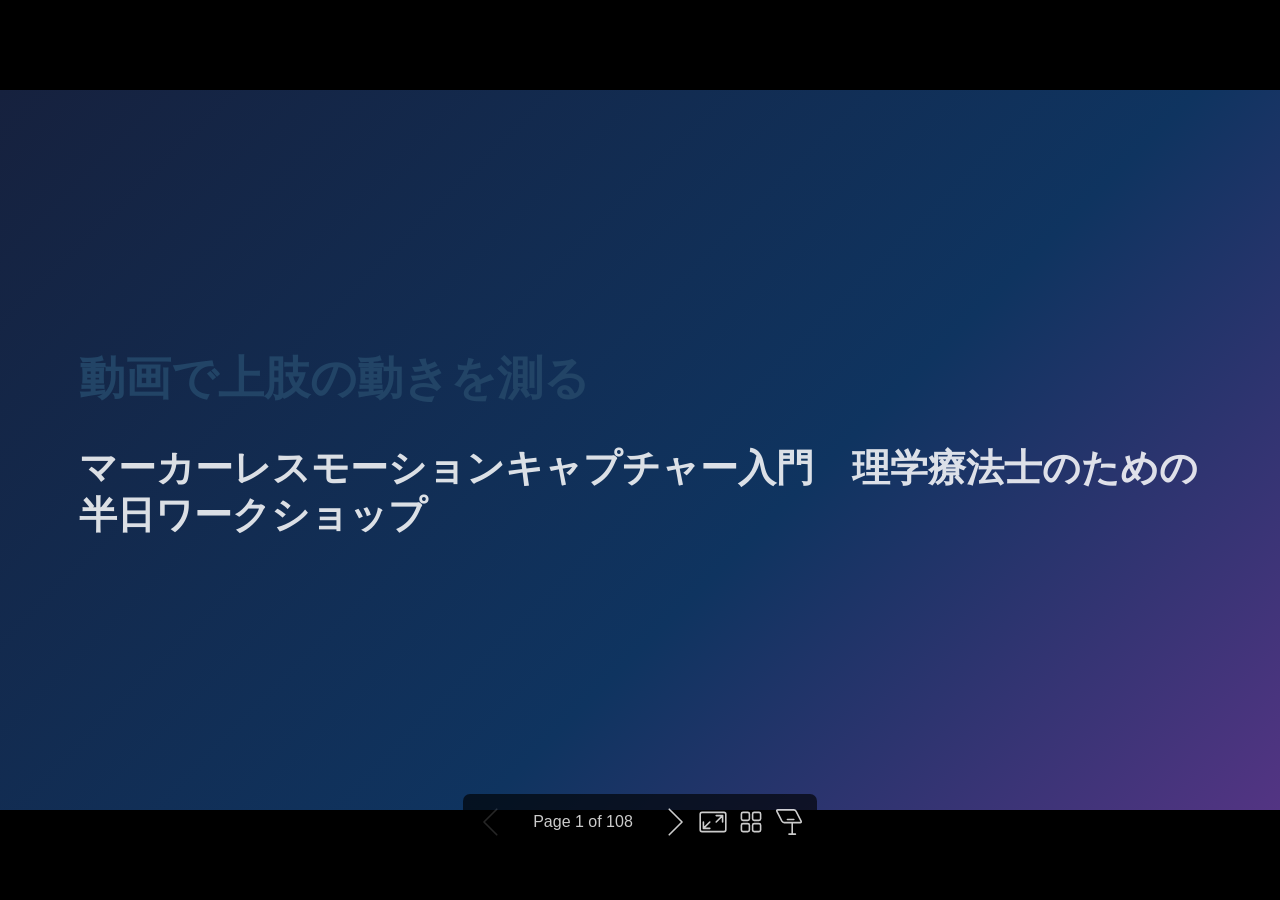
==== commit 369265da: "公開：ac19f3d fix: 最終確認の指摘を直す（困ったときはセッションを再起動、旧名「実習①〜④」をなくす、発展0の見出しの参照、演習3の「どちらか1つ」）" ====
--- a/slides/seminar.html
+++ b/slides/seminar.html
@@ -16,7 +16,7 @@
 </section>
 </foreignObject></svg><svg data-marpit-svg="" viewBox="0 0 1280 720"><foreignObject width="1280" height="720"><section id="2" data-paginate="true" data-header="導入" data-class="lead" data-style="@import 'marp_theme.css';
 " lang="ja-JP" class="lead" data-marpit-pagination="2" style="--paginate:true;--header:導入;--class:lead;--style:@import 'marp_theme.css';
-;" data-marpit-pagination-total="140">
+;" data-marpit-pagination-total="108">
 <header>導入</header>
 
 <h1 id="%E5%A0%B4%E9%9D%A2">場面</h1>
@@ -24,7 +24,7 @@
 </section>
 </foreignObject></svg><svg data-marpit-svg="" viewBox="0 0 1280 720"><foreignObject width="1280" height="720"><section id="3" data-paginate="true" data-header="導入" data-class="lead" data-style="@import 'marp_theme.css';
 " lang="ja-JP" class="lead" data-marpit-pagination="3" style="--paginate:true;--header:導入;--class:lead;--style:@import 'marp_theme.css';
-;" data-marpit-pagination-total="140">
+;" data-marpit-pagination-total="108">
 <header>導入</header>
 
 <h1 id="%E6%B1%BA%E3%82%81%E3%81%9F%E3%81%84%E3%81%93%E3%81%A8">決めたいこと</h1>
@@ -32,7 +32,7 @@
 </section>
 </foreignObject></svg><svg data-marpit-svg="" viewBox="0 0 1280 720"><foreignObject width="1280" height="720"><section id="4" data-paginate="true" data-header="導入" data-class="figure" data-style="@import 'marp_theme.css';
 " lang="ja-JP" class="figure" data-marpit-pagination="4" style="--paginate:true;--header:導入;--class:figure;--style:@import 'marp_theme.css';
-;" data-marpit-pagination-total="140">
+;" data-marpit-pagination-total="108">
 <header>導入</header>
 
 <h1 id="%E3%82%B4%E3%83%8B%E3%82%AA%E3%83%A1%E3%83%BC%E3%82%BF%E3%83%BC%E3%81%AF%E6%AD%A2%E3%82%81%E3%81%A6%E6%B8%AC%E3%82%8B">ゴニオメーターは止めて測る</h1>
@@ -44,19 +44,19 @@
 </section>
 </foreignObject></svg><svg data-marpit-svg="" viewBox="0 0 1280 720"><foreignObject width="1280" height="720"><section id="5" data-paginate="true" data-header="導入" data-class="figure" data-style="@import 'marp_theme.css';
 " lang="ja-JP" class="figure" data-marpit-pagination="5" style="--paginate:true;--header:導入;--class:figure;--style:@import 'marp_theme.css';
-;" data-marpit-pagination-total="140">
+;" data-marpit-pagination-total="108">
 <header>導入</header>
 
 <h1 id="%E5%8B%95%E7%94%BB%E3%81%AA%E3%82%89%E9%80%94%E4%B8%AD%E3%82%82%E6%AE%8B%E3%82%8B">動画なら途中も残る</h1>
 <ul>
-<li>動画を撮れば、動きの全部のコマが残る</li>
+<li>動画を撮れば、動きの全部のコマ（動画の1枚1枚の画像）が残る</li>
 <li>1コマごとに角度を出せば、動きが1本の線になる</li>
 </ul>
 <p><img src="assets/figures/mp_angle_series_front.png" alt="" /></p>
 </section>
 </foreignObject></svg><svg data-marpit-svg="" viewBox="0 0 1280 720"><foreignObject width="1280" height="720"><section id="6" data-paginate="true" data-header="導入 ・ 手元のデータ" data-class="figure" data-style="@import 'marp_theme.css';
 " lang="ja-JP" class="figure" data-marpit-pagination="6" style="--paginate:true;--header:導入 ・ 手元のデータ;--class:figure;--style:@import 'marp_theme.css';
-;" data-marpit-pagination-total="140">
+;" data-marpit-pagination-total="108">
 <header>導入 ・ 手元のデータ</header>
 
 <h1 id="%E6%89%8B%E5%85%83%E3%81%AE%E3%83%87%E3%83%BC%E3%82%BF%E2%91%A0%E6%AD%A3%E8%A7%A3%E3%81%A4%E3%81%8D%E3%81%AE%E5%8B%95%E7%94%BB">手元のデータ①：正解つきの動画</h1>
@@ -68,7 +68,7 @@
 </section>
 </foreignObject></svg><svg data-marpit-svg="" viewBox="0 0 1280 720"><foreignObject width="1280" height="720"><section id="7" data-paginate="true" data-header="導入 ・ 手元のデータ" data-style="@import 'marp_theme.css';
 " lang="ja-JP" data-marpit-pagination="7" style="--paginate:true;--header:導入 ・ 手元のデータ;--style:@import 'marp_theme.css';
-;" data-marpit-pagination-total="140">
+;" data-marpit-pagination-total="108">
 <header>導入 ・ 手元のデータ</header>
 
 <h1 id="%E3%83%87%E3%83%BC%E3%82%BF%E3%81%AE%E5%87%BA%E3%81%A9%E3%81%93%E3%82%8D">データの出どころ</h1>
@@ -100,17 +100,9 @@
 </table>
 <p class="note">CC BY-NC 4.0。非営利の教育に使える</p>
 </section>
-</foreignObject></svg><svg data-marpit-svg="" viewBox="0 0 1280 720"><foreignObject width="1280" height="720"><section id="8" data-paginate="true" data-header="導入 ・ 手元のデータ" data-class="lead" data-style="@import 'marp_theme.css';
-" lang="ja-JP" class="lead" data-marpit-pagination="8" style="--paginate:true;--header:導入 ・ 手元のデータ;--class:lead;--style:@import 'marp_theme.css';
-;" data-marpit-pagination-total="140">
-<header>導入 ・ 手元のデータ</header>
-
-<h1 id="%E6%89%8B%E5%85%83%E3%81%AE%E3%83%87%E3%83%BC%E3%82%BF%E2%91%A1%E8%87%AA%E5%88%86%E3%81%AE%E5%8B%95%E7%94%BB">手元のデータ②：自分の動画</h1>
-<p>実習の最後に、自分のスマホで撮った動画も同じように測る</p>
-</section>
-</foreignObject></svg><svg data-marpit-svg="" viewBox="0 0 1280 720"><foreignObject width="1280" height="720"><section id="9" data-paginate="true" data-header="導入 ・ 今日の問い" data-class="figure" data-style="@import 'marp_theme.css';
-" lang="ja-JP" class="figure" data-marpit-pagination="9" style="--paginate:true;--header:導入 ・ 今日の問い;--class:figure;--style:@import 'marp_theme.css';
-;" data-marpit-pagination-total="140">
+</foreignObject></svg><svg data-marpit-svg="" viewBox="0 0 1280 720"><foreignObject width="1280" height="720"><section id="8" data-paginate="true" data-header="導入 ・ 今日の問い" data-class="figure" data-style="@import 'marp_theme.css';
+" lang="ja-JP" class="figure" data-marpit-pagination="8" style="--paginate:true;--header:導入 ・ 今日の問い;--class:figure;--style:@import 'marp_theme.css';
+;" data-marpit-pagination-total="108">
 <header>導入 ・ 今日の問い</header>
 
 <h1 id="%E6%9C%80%E5%BE%8C%E3%81%AB%E5%87%BA%E3%81%99%E7%AD%94%E3%81%88">最後に出す答え</h1>
@@ -119,66 +111,50 @@
 </ul>
 <p><img src="assets/figures/mp_mdc_band.png" alt="" /></p>
 </section>
-</foreignObject></svg><svg data-marpit-svg="" viewBox="0 0 1280 720"><foreignObject width="1280" height="720"><section id="10" data-paginate="true" data-header="導入 ・ 今日の問い" data-class="lead" data-style="@import 'marp_theme.css';
-" lang="ja-JP" class="lead" data-marpit-pagination="10" style="--paginate:true;--header:導入 ・ 今日の問い;--class:lead;--style:@import 'marp_theme.css';
-;" data-marpit-pagination-total="140">
+</foreignObject></svg><svg data-marpit-svg="" viewBox="0 0 1280 720"><foreignObject width="1280" height="720"><section id="9" data-paginate="true" data-header="導入 ・ 今日の問い" data-class="lead" data-style="@import 'marp_theme.css';
+" lang="ja-JP" class="lead" data-marpit-pagination="9" style="--paginate:true;--header:導入 ・ 今日の問い;--class:lead;--style:@import 'marp_theme.css';
+;" data-marpit-pagination-total="108">
 <header>導入 ・ 今日の問い</header>
 
 <h1 id="%E4%BB%8A%E6%97%A5%E3%81%AE%E5%95%8F%E3%81%84">今日の問い</h1>
 <p>スマホ動画1本から、この上肢は良くなったと言えるか</p>
 </section>
-</foreignObject></svg><svg data-marpit-svg="" viewBox="0 0 1280 720"><foreignObject width="1280" height="720"><section id="11" data-paginate="true" data-header="導入 ・ 今日の問い" data-style="@import 'marp_theme.css';
-" lang="ja-JP" data-marpit-pagination="11" style="--paginate:true;--header:導入 ・ 今日の問い;--style:@import 'marp_theme.css';
-;" data-marpit-pagination-total="140">
+</foreignObject></svg><svg data-marpit-svg="" viewBox="0 0 1280 720"><foreignObject width="1280" height="720"><section id="10" data-paginate="true" data-header="導入 ・ 今日の問い" data-style="@import 'marp_theme.css';
+" lang="ja-JP" data-marpit-pagination="10" style="--paginate:true;--header:導入 ・ 今日の問い;--style:@import 'marp_theme.css';
+;" data-marpit-pagination-total="108">
 <header>導入 ・ 今日の問い</header>
 
 <h1 id="%E4%BB%8A%E6%97%A5%E3%81%AE%E9%81%93%E7%AD%8B">今日の道筋</h1>
 <table>
 <thead>
 <tr>
-<th>節</th>
-<th>小さな問い</th>
+<th></th>
+<th>座学</th>
+<th>演習</th>
 </tr>
 </thead>
 <tbody>
 <tr>
-<td>1</td>
-<td>動画から何が取り出せるか</td>
-</tr>
-<tr>
-<td>2</td>
-<td>点から角度をどう出すか</td>
-</tr>
-<tr>
-<td>3</td>
-<td>実習①：自分で角度を出す</td>
-</tr>
-<tr>
-<td>4</td>
-<td>その数字は信じてよいか</td>
-</tr>
-<tr>
-<td>5</td>
-<td>撮る向きで数字は変わるか</td>
-</tr>
-<tr>
-<td>6</td>
-<td>どこまで、ではなく、どう動くか</td>
-</tr>
-<tr>
-<td>7</td>
-<td>生活の動き：飲水動作を見る</td>
-</tr>
-<tr>
-<td>8</td>
-<td>手指を見る</td>
+<td>セット1</td>
+<td>1. 動画から点へ、2. 点から角度へ</td>
+<td>演習1：1コマの角度を出す</td>
+</tr>
+<tr>
+<td>セット2</td>
+<td>3. 全コマと揺れ、4. 撮る向き</td>
+<td>演習2：その数字を確かめる</td>
+</tr>
+<tr>
+<td>セット3</td>
+<td>5. どう動くか、6. 飲水動作、7. 手指</td>
+<td>演習3：どう動くかを見る</td>
 </tr>
 </tbody>
 </table>
 </section>
-</foreignObject></svg><svg data-marpit-svg="" viewBox="0 0 1280 720"><foreignObject width="1280" height="720"><section id="12" data-paginate="true" data-header="導入 ・ 今日の問い" data-style="@import 'marp_theme.css';
-" lang="ja-JP" data-marpit-pagination="12" style="--paginate:true;--header:導入 ・ 今日の問い;--style:@import 'marp_theme.css';
-;" data-marpit-pagination-total="140">
+</foreignObject></svg><svg data-marpit-svg="" viewBox="0 0 1280 720"><foreignObject width="1280" height="720"><section id="11" data-paginate="true" data-header="導入 ・ 今日の問い" data-style="@import 'marp_theme.css';
+" lang="ja-JP" data-marpit-pagination="11" style="--paginate:true;--header:導入 ・ 今日の問い;--style:@import 'marp_theme.css';
+;" data-marpit-pagination-total="108">
 <header>導入 ・ 今日の問い</header>
 
 <h1 id="%E4%BB%8A%E6%97%A5%E4%BD%BF%E3%81%86ai">今日使うAI</h1>
@@ -199,106 +175,106 @@
 <td>Colab。ブラウザで開く、Googleの無料のサービス</td>
 </tr>
 <tr>
-<td>準備</td>
-<td>Googleアカウントだけ</td>
+<td>ノート</td>
+<td>配る実習ノート。上から押すだけで、今日の計算が全部動く</td>
 </tr>
 </tbody>
 </table>
 </section>
-</foreignObject></svg><svg data-marpit-svg="" viewBox="0 0 1280 720"><foreignObject width="1280" height="720"><section id="13" data-paginate="true" data-class="section-break" data-style="@import 'marp_theme.css';
-" lang="ja-JP" class="section-break" data-marpit-pagination="13" style="--paginate:true;--class:section-break;--style:@import 'marp_theme.css';
-;" data-marpit-pagination-total="140">
+</foreignObject></svg><svg data-marpit-svg="" viewBox="0 0 1280 720"><foreignObject width="1280" height="720"><section id="12" data-paginate="true" data-class="section-break" data-style="@import 'marp_theme.css';
+" lang="ja-JP" class="section-break" data-marpit-pagination="12" style="--paginate:true;--class:section-break;--style:@import 'marp_theme.css';
+;" data-marpit-pagination-total="108">
 <h1 id="1-%E5%8B%95%E7%94%BB%E3%81%8B%E3%82%89%E4%BD%95%E3%81%8C%E5%8F%96%E3%82%8A%E5%87%BA%E3%81%9B%E3%82%8B%E3%81%8B">1. 動画から何が取り出せるか</h1>
 </section>
-</foreignObject></svg><svg data-marpit-svg="" viewBox="0 0 1280 720"><foreignObject width="1280" height="720"><section id="14" data-paginate="true" data-header="1. 動画から点へ" data-class="lead" data-style="@import 'marp_theme.css';
-" lang="ja-JP" class="lead" data-marpit-pagination="14" style="--paginate:true;--header:1. 動画から点へ;--class:lead;--style:@import 'marp_theme.css';
-;" data-marpit-pagination-total="140">
+</foreignObject></svg><svg data-marpit-svg="" viewBox="0 0 1280 720"><foreignObject width="1280" height="720"><section id="13" data-paginate="true" data-header="1. 動画から点へ" data-class="lead" data-style="@import 'marp_theme.css';
+" lang="ja-JP" class="lead" data-marpit-pagination="13" style="--paginate:true;--header:1. 動画から点へ;--class:lead;--style:@import 'marp_theme.css';
+;" data-marpit-pagination-total="108">
 <header>1. 動画から点へ</header>
 
 <p>角度を出すには、まず関節の位置が要る</p>
+</section>
+</foreignObject></svg><svg data-marpit-svg="" viewBox="0 0 1280 720"><foreignObject width="1280" height="720"><section id="14" data-paginate="true" data-header="1. 動画から点へ ① 測る道具" data-class="figure" data-style="@import 'marp_theme.css';
+" lang="ja-JP" class="figure" data-marpit-pagination="14" style="--paginate:true;--header:1. 動画から点へ ① 測る道具;--class:figure;--style:@import 'marp_theme.css';
+;" data-marpit-pagination-total="108">
+<header>1. 動画から点へ ① 測る道具</header>
+
+<h1 id="%E3%83%9E%E3%83%BC%E3%82%AB%E3%83%BC%E5%BC%8F%E3%81%AF%E4%BD%93%E3%81%AB%E5%8D%B0%E3%82%92%E8%B2%BC%E3%82%8B">マーカー式は体に印を貼る</h1>
+<ul>
+<li>反射する印を体に貼り、周りの赤外線カメラ数台で位置を測る</li>
+</ul>
+<p><img src="assets/figures/marker_mocap_setup.png" alt="" /></p>
 </section>
 </foreignObject></svg><svg data-marpit-svg="" viewBox="0 0 1280 720"><foreignObject width="1280" height="720"><section id="15" data-paginate="true" data-header="1. 動画から点へ ① 測る道具" data-class="figure" data-style="@import 'marp_theme.css';
 " lang="ja-JP" class="figure" data-marpit-pagination="15" style="--paginate:true;--header:1. 動画から点へ ① 測る道具;--class:figure;--style:@import 'marp_theme.css';
-;" data-marpit-pagination-total="140">
+;" data-marpit-pagination-total="108">
 <header>1. 動画から点へ ① 測る道具</header>
 
-<h1 id="%E3%83%9E%E3%83%BC%E3%82%AB%E3%83%BC%E5%BC%8F%E3%81%AF%E4%BD%93%E3%81%AB%E5%8D%B0%E3%82%92%E8%B2%BC%E3%82%8B">マーカー式は体に印を貼る</h1>
-<ul>
-<li>反射する印を体に貼り、周りの赤外線カメラ数台で位置を測る</li>
+<h1 id="%E8%87%A8%E5%BA%8A%E3%81%A7%E3%81%AF%E3%81%9D%E3%82%8D%E3%81%88%E3%81%AB%E3%81%8F%E3%81%84">臨床ではそろえにくい</h1>
+<ul>
+<li>専用の部屋とカメラ、貼る手間、測る人が要る</li>
 </ul>
 <p><img src="assets/figures/marker_mocap_setup.png" alt="" /></p>
 </section>
 </foreignObject></svg><svg data-marpit-svg="" viewBox="0 0 1280 720"><foreignObject width="1280" height="720"><section id="16" data-paginate="true" data-header="1. 動画から点へ ① 測る道具" data-class="figure" data-style="@import 'marp_theme.css';
 " lang="ja-JP" class="figure" data-marpit-pagination="16" style="--paginate:true;--header:1. 動画から点へ ① 測る道具;--class:figure;--style:@import 'marp_theme.css';
-;" data-marpit-pagination-total="140">
+;" data-marpit-pagination-total="108">
 <header>1. 動画から点へ ① 測る道具</header>
 
-<h1 id="%E8%87%A8%E5%BA%8A%E3%81%A7%E3%81%AF%E3%81%9D%E3%82%8D%E3%81%88%E3%81%AB%E3%81%8F%E3%81%84">臨床ではそろえにくい</h1>
-<ul>
-<li>専用の部屋とカメラ、貼る手間、測る人が要る</li>
-</ul>
-<p><img src="assets/figures/marker_mocap_setup.png" alt="" /></p>
-</section>
-</foreignObject></svg><svg data-marpit-svg="" viewBox="0 0 1280 720"><foreignObject width="1280" height="720"><section id="17" data-paginate="true" data-header="1. 動画から点へ ① 測る道具" data-class="figure" data-style="@import 'marp_theme.css';
-" lang="ja-JP" class="figure" data-marpit-pagination="17" style="--paginate:true;--header:1. 動画から点へ ① 測る道具;--class:figure;--style:@import 'marp_theme.css';
-;" data-marpit-pagination-total="140">
-<header>1. 動画から点へ ① 測る道具</header>
-
 <h1 id="%E3%83%9E%E3%83%BC%E3%82%AB%E3%83%BC%E3%83%AC%E3%82%B9%E3%81%AF%E7%94%BB%E5%83%8F%E3%81%8B%E3%82%89%E6%8E%A8%E5%AE%9A">マーカーレスは画像から推定</h1>
 <ul>
 <li>印を貼らず、写っている画像から関節の位置を推定する</li>
 </ul>
 <p><img src="assets/figures/markerless_vs_marker.png" alt="" /></p>
+</section>
+</foreignObject></svg><svg data-marpit-svg="" viewBox="0 0 1280 720"><foreignObject width="1280" height="720"><section id="17" data-paginate="true" data-header="1. 動画から点へ ② MediaPipe" data-class="figure" data-style="@import 'marp_theme.css';
+" lang="ja-JP" class="figure" data-marpit-pagination="17" style="--paginate:true;--header:1. 動画から点へ ② MediaPipe;--class:figure;--style:@import 'marp_theme.css';
+;" data-marpit-pagination-total="108">
+<header>1. 動画から点へ ② MediaPipe</header>
+
+<h1 id="%E4%BB%8A%E6%97%A5%E4%BD%BF%E3%81%86%E3%81%AE%E3%81%AFmediapipe">今日使うのはMediaPipe</h1>
+<ul>
+<li>Googleが無料で公開している道具。スマホでも動くほど軽い</li>
+<li>動画を入れると、1コマごとに体の33点の位置が出る</li>
+</ul>
+<p><img src="assets/figures/mp_frame_points.png" alt="" /></p>
 </section>
 </foreignObject></svg><svg data-marpit-svg="" viewBox="0 0 1280 720"><foreignObject width="1280" height="720"><section id="18" data-paginate="true" data-header="1. 動画から点へ ② MediaPipe" data-class="figure" data-style="@import 'marp_theme.css';
 " lang="ja-JP" class="figure" data-marpit-pagination="18" style="--paginate:true;--header:1. 動画から点へ ② MediaPipe;--class:figure;--style:@import 'marp_theme.css';
-;" data-marpit-pagination-total="140">
+;" data-marpit-pagination-total="108">
 <header>1. 動画から点へ ② MediaPipe</header>
 
-<h1 id="%E4%BB%8A%E6%97%A5%E4%BD%BF%E3%81%86%E3%81%AE%E3%81%AFmediapipe">今日使うのはMediaPipe</h1>
-<ul>
-<li>Googleが無料で公開している道具。スマホでも動くほど軽い</li>
-<li>動画を入れると、1コマごとに体の33点の位置が出る</li>
+<h1 id="33%E7%82%B9%E3%81%AB%E3%81%AF%E7%95%AA%E5%8F%B7%E3%81%8C%E3%81%82%E3%82%8B">33点には番号がある</h1>
+<ul>
+<li>今日使うのは、11・12（左肩・右肩）、13・14（左肘・右肘）、16（右手首）、23・24（股）</li>
 </ul>
 <p><img src="assets/figures/mp_frame_points.png" alt="" /></p>
 </section>
-</foreignObject></svg><svg data-marpit-svg="" viewBox="0 0 1280 720"><foreignObject width="1280" height="720"><section id="19" data-paginate="true" data-header="1. 動画から点へ ② MediaPipe" data-class="figure" data-style="@import 'marp_theme.css';
-" lang="ja-JP" class="figure" data-marpit-pagination="19" style="--paginate:true;--header:1. 動画から点へ ② MediaPipe;--class:figure;--style:@import 'marp_theme.css';
-;" data-marpit-pagination-total="140">
-<header>1. 動画から点へ ② MediaPipe</header>
-
-<h1 id="33%E7%82%B9%E3%81%AB%E3%81%AF%E7%95%AA%E5%8F%B7%E3%81%8C%E3%81%82%E3%82%8B">33点には番号がある</h1>
-<ul>
-<li>今日使うのは、11・12（肩）、13・14（肘）、16（右手首）、23・24（股）</li>
+</foreignObject></svg><svg data-marpit-svg="" viewBox="0 0 1280 720"><foreignObject width="1280" height="720"><section id="19" data-paginate="true" data-header="1. 動画から点へ ③ 2Dと3D" data-class="figure" data-style="@import 'marp_theme.css';
+" lang="ja-JP" class="figure" data-marpit-pagination="19" style="--paginate:true;--header:1. 動画から点へ ③ 2Dと3D;--class:figure;--style:@import 'marp_theme.css';
+;" data-marpit-pagination-total="108">
+<header>1. 動画から点へ ③ 2Dと3D</header>
+
+<h1 id="2d%E3%81%AE%E7%82%B9%E7%94%BB%E5%83%8F%E3%81%AE%E4%B8%AD%E3%81%AE%E4%BD%8D%E7%BD%AE">2Dの点：画像の中の位置</h1>
+<ul>
+<li>画像の左上を原点にした、横と縦の位置（ピクセル＝画像の点の数）</li>
+<li>写っているとおりの位置なので、奥行きは分からない</li>
 </ul>
 <p><img src="assets/figures/mp_frame_points.png" alt="" /></p>
 </section>
 </foreignObject></svg><svg data-marpit-svg="" viewBox="0 0 1280 720"><foreignObject width="1280" height="720"><section id="20" data-paginate="true" data-header="1. 動画から点へ ③ 2Dと3D" data-class="figure" data-style="@import 'marp_theme.css';
 " lang="ja-JP" class="figure" data-marpit-pagination="20" style="--paginate:true;--header:1. 動画から点へ ③ 2Dと3D;--class:figure;--style:@import 'marp_theme.css';
-;" data-marpit-pagination-total="140">
+;" data-marpit-pagination-total="108">
 <header>1. 動画から点へ ③ 2Dと3D</header>
 
-<h1 id="2d%E3%81%AE%E7%82%B9%E7%94%BB%E5%83%8F%E3%81%AE%E4%B8%AD%E3%81%AE%E4%BD%8D%E7%BD%AE">2Dの点：画像の中の位置</h1>
-<ul>
-<li>画像の左上を原点にした、横と縦の位置（ピクセル）</li>
-<li>写っているとおりの位置なので、奥行きは分からない</li>
-</ul>
-<p><img src="assets/figures/mp_frame_points.png" alt="" /></p>
+<h1 id="%E3%82%AB%E3%83%A1%E3%83%A91%E5%8F%B0%E3%81%A7%E3%81%AF%E5%A5%A5%E8%A1%8C%E3%81%8D%E3%81%8C%E5%88%86%E3%81%8B%E3%82%89%E3%81%AA%E3%81%84">カメラ1台では奥行きが分からない</h1>
+<ul>
+<li>正面から見ると、前に出した腕と横に出した腕が同じに見える</li>
+</ul>
+<p><img src="assets/figures/why_2d_ambiguous.png" alt="" /></p>
 </section>
 </foreignObject></svg><svg data-marpit-svg="" viewBox="0 0 1280 720"><foreignObject width="1280" height="720"><section id="21" data-paginate="true" data-header="1. 動画から点へ ③ 2Dと3D" data-class="figure" data-style="@import 'marp_theme.css';
 " lang="ja-JP" class="figure" data-marpit-pagination="21" style="--paginate:true;--header:1. 動画から点へ ③ 2Dと3D;--class:figure;--style:@import 'marp_theme.css';
-;" data-marpit-pagination-total="140">
-<header>1. 動画から点へ ③ 2Dと3D</header>
-
-<h1 id="%E3%82%AB%E3%83%A1%E3%83%A91%E5%8F%B0%E3%81%A7%E3%81%AF%E5%A5%A5%E8%A1%8C%E3%81%8D%E3%81%8C%E5%88%86%E3%81%8B%E3%82%89%E3%81%AA%E3%81%84">カメラ1台では奥行きが分からない</h1>
-<ul>
-<li>正面から見ると、前に出した腕と横に出した腕が同じに見える</li>
-</ul>
-<p><img src="assets/figures/why_2d_ambiguous.png" alt="" /></p>
-</section>
-</foreignObject></svg><svg data-marpit-svg="" viewBox="0 0 1280 720"><foreignObject width="1280" height="720"><section id="22" data-paginate="true" data-header="1. 動画から点へ ③ 2Dと3D" data-class="figure" data-style="@import 'marp_theme.css';
-" lang="ja-JP" class="figure" data-marpit-pagination="22" style="--paginate:true;--header:1. 動画から点へ ③ 2Dと3D;--class:figure;--style:@import 'marp_theme.css';
-;" data-marpit-pagination-total="140">
+;" data-marpit-pagination-total="108">
 <header>1. 動画から点へ ③ 2Dと3D</header>
 
 <h1 id="3d%E3%81%AE%E7%82%B9%E5%A5%A5%E8%A1%8C%E3%81%8D%E3%81%BE%E3%81%A7%E6%8E%A8%E5%AE%9A%E3%81%97%E3%81%9F%E4%BD%8D%E7%BD%AE">3Dの点：奥行きまで推定した位置</h1>
@@ -308,39 +284,39 @@
 </ul>
 <p><img src="assets/figures/mp_3d_views.png" alt="" /></p>
 </section>
-</foreignObject></svg><svg data-marpit-svg="" viewBox="0 0 1280 720"><foreignObject width="1280" height="720"><section id="23" data-paginate="true" data-header="1. 動画から点へ ③ 2Dと3D" data-class="lead" data-style="@import 'marp_theme.css';
-" lang="ja-JP" class="lead" data-marpit-pagination="23" style="--paginate:true;--header:1. 動画から点へ ③ 2Dと3D;--class:lead;--style:@import 'marp_theme.css';
-;" data-marpit-pagination-total="140">
+</foreignObject></svg><svg data-marpit-svg="" viewBox="0 0 1280 720"><foreignObject width="1280" height="720"><section id="22" data-paginate="true" data-header="1. 動画から点へ ③ 2Dと3D" data-class="lead" data-style="@import 'marp_theme.css';
+" lang="ja-JP" class="lead" data-marpit-pagination="22" style="--paginate:true;--header:1. 動画から点へ ③ 2Dと3D;--class:lead;--style:@import 'marp_theme.css';
+;" data-marpit-pagination-total="108">
 <header>1. 動画から点へ ③ 2Dと3D</header>
 
 <p>MediaPipeは、1回の処理で2Dの点と3Dの点を両方出す</p>
 </section>
-</foreignObject></svg><svg data-marpit-svg="" viewBox="0 0 1280 720"><foreignObject width="1280" height="720"><section id="24" data-paginate="true" data-class="section-break" data-style="@import 'marp_theme.css';
-" lang="ja-JP" class="section-break" data-marpit-pagination="24" style="--paginate:true;--class:section-break;--style:@import 'marp_theme.css';
-;" data-marpit-pagination-total="140">
+</foreignObject></svg><svg data-marpit-svg="" viewBox="0 0 1280 720"><foreignObject width="1280" height="720"><section id="23" data-paginate="true" data-class="section-break" data-style="@import 'marp_theme.css';
+" lang="ja-JP" class="section-break" data-marpit-pagination="23" style="--paginate:true;--class:section-break;--style:@import 'marp_theme.css';
+;" data-marpit-pagination-total="108">
 <h1 id="2-%E7%82%B9%E3%81%8B%E3%82%89%E8%A7%92%E5%BA%A6%E3%82%92%E3%81%A9%E3%81%86%E5%87%BA%E3%81%99%E3%81%8B">2. 点から角度をどう出すか</h1>
 </section>
-</foreignObject></svg><svg data-marpit-svg="" viewBox="0 0 1280 720"><foreignObject width="1280" height="720"><section id="25" data-paginate="true" data-header="2. 点から角度へ" data-class="lead" data-style="@import 'marp_theme.css';
-" lang="ja-JP" class="lead" data-marpit-pagination="25" style="--paginate:true;--header:2. 点から角度へ;--class:lead;--style:@import 'marp_theme.css';
-;" data-marpit-pagination-total="140">
+</foreignObject></svg><svg data-marpit-svg="" viewBox="0 0 1280 720"><foreignObject width="1280" height="720"><section id="24" data-paginate="true" data-header="2. 点から角度へ" data-class="lead" data-style="@import 'marp_theme.css';
+" lang="ja-JP" class="lead" data-marpit-pagination="24" style="--paginate:true;--header:2. 点から角度へ;--class:lead;--style:@import 'marp_theme.css';
+;" data-marpit-pagination-total="108">
 <header>2. 点から角度へ</header>
 
 <p>33点の位置は出た。では、点からどうやって角度を出すか</p>
+</section>
+</foreignObject></svg><svg data-marpit-svg="" viewBox="0 0 1280 720"><foreignObject width="1280" height="720"><section id="25" data-paginate="true" data-header="2. 点から角度へ ① ゴニオメーターの振り返り" data-class="figure" data-style="@import 'marp_theme.css';
+" lang="ja-JP" class="figure" data-marpit-pagination="25" style="--paginate:true;--header:2. 点から角度へ ① ゴニオメーターの振り返り;--class:figure;--style:@import 'marp_theme.css';
+;" data-marpit-pagination-total="108">
+<header>2. 点から角度へ ① ゴニオメーターの振り返り</header>
+
+<h1 id="%E8%82%A9%E6%8C%99%E4%B8%8A%E8%A7%92%E3%82%92%E6%8C%AF%E3%82%8A%E8%BF%94%E3%82%8B">肩挙上角を振り返る</h1>
+<ul>
+<li>腕を下ろした位置が0°、真上が180°</li>
+</ul>
+<p><img src="assets/figures/shoulder_elevation_0_90_180.png" alt="" /></p>
 </section>
 </foreignObject></svg><svg data-marpit-svg="" viewBox="0 0 1280 720"><foreignObject width="1280" height="720"><section id="26" data-paginate="true" data-header="2. 点から角度へ ① ゴニオメーターの振り返り" data-class="figure" data-style="@import 'marp_theme.css';
 " lang="ja-JP" class="figure" data-marpit-pagination="26" style="--paginate:true;--header:2. 点から角度へ ① ゴニオメーターの振り返り;--class:figure;--style:@import 'marp_theme.css';
-;" data-marpit-pagination-total="140">
-<header>2. 点から角度へ ① ゴニオメーターの振り返り</header>
-
-<h1 id="%E8%82%A9%E6%8C%99%E4%B8%8A%E8%A7%92%E3%82%92%E6%8C%AF%E3%82%8A%E8%BF%94%E3%82%8B">肩挙上角を振り返る</h1>
-<ul>
-<li>腕を下ろした位置が0°、真上が180°</li>
-</ul>
-<p><img src="assets/figures/shoulder_elevation_0_90_180.png" alt="" /></p>
-</section>
-</foreignObject></svg><svg data-marpit-svg="" viewBox="0 0 1280 720"><foreignObject width="1280" height="720"><section id="27" data-paginate="true" data-header="2. 点から角度へ ① ゴニオメーターの振り返り" data-class="figure" data-style="@import 'marp_theme.css';
-" lang="ja-JP" class="figure" data-marpit-pagination="27" style="--paginate:true;--header:2. 点から角度へ ① ゴニオメーターの振り返り;--class:figure;--style:@import 'marp_theme.css';
-;" data-marpit-pagination-total="140">
+;" data-marpit-pagination-total="108">
 <header>2. 点から角度へ ① ゴニオメーターの振り返り</header>
 
 <h1 id="%E6%92%AE%E3%82%8B%E5%90%91%E3%81%8D%E3%81%A7%E8%AA%AD%E3%81%BF%E6%96%B9%E3%81%8C%E5%A4%89%E3%82%8F%E3%82%8B">撮る向きで読み方が変わる</h1>
@@ -350,22 +326,22 @@
 </ul>
 <p><img src="assets/figures/failure_front_abduction.png" alt="" /></p>
 </section>
+</foreignObject></svg><svg data-marpit-svg="" viewBox="0 0 1280 720"><foreignObject width="1280" height="720"><section id="27" data-paginate="true" data-header="2. 点から角度へ ② 点に当てる" data-class="figure" data-style="@import 'marp_theme.css';
+" lang="ja-JP" class="figure" data-marpit-pagination="27" style="--paginate:true;--header:2. 点から角度へ ② 点に当てる;--class:figure;--style:@import 'marp_theme.css';
+;" data-marpit-pagination-total="108">
+<header>2. 点から角度へ ② 点に当てる</header>
+
+<h1 id="%E3%82%B4%E3%83%8B%E3%82%AA%E3%83%A1%E3%83%BC%E3%82%BF%E3%83%BC%E3%82%92%E7%82%B9%E3%81%AB%E5%BD%93%E3%81%A6%E3%82%8B">ゴニオメーターを点に当てる</h1>
+<ul>
+<li>軸は右肩、固定アームは体幹の線、移動アームは上腕の線</li>
+<li>体幹の線は、両肩の中点から両股の中点へ</li>
+</ul>
+<p class="note">日本の関節可動域表示の基本軸は「肩峰を通る床への垂直線」。今日は、体が傾いても体に沿う体幹の線を使う</p>
+<p><img src="assets/figures/mp_angle_on_frame.png" alt="" /></p>
+</section>
 </foreignObject></svg><svg data-marpit-svg="" viewBox="0 0 1280 720"><foreignObject width="1280" height="720"><section id="28" data-paginate="true" data-header="2. 点から角度へ ② 点に当てる" data-class="figure" data-style="@import 'marp_theme.css';
 " lang="ja-JP" class="figure" data-marpit-pagination="28" style="--paginate:true;--header:2. 点から角度へ ② 点に当てる;--class:figure;--style:@import 'marp_theme.css';
-;" data-marpit-pagination-total="140">
-<header>2. 点から角度へ ② 点に当てる</header>
-
-<h1 id="%E3%82%B4%E3%83%8B%E3%82%AA%E3%83%A1%E3%83%BC%E3%82%BF%E3%83%BC%E3%82%92%E7%82%B9%E3%81%AB%E5%BD%93%E3%81%A6%E3%82%8B">ゴニオメーターを点に当てる</h1>
-<ul>
-<li>軸は右肩、固定アームは体幹の線、移動アームは上腕の線</li>
-<li>体幹の線は、両肩の中点から両股の中点へ</li>
-</ul>
-<p class="note">日本の関節可動域表示の基本軸は「肩峰を通る床への垂直線」。今日は、体が傾いても体に沿う体幹の線を使う</p>
-<p><img src="assets/figures/mp_angle_on_frame.png" alt="" /></p>
-</section>
-</foreignObject></svg><svg data-marpit-svg="" viewBox="0 0 1280 720"><foreignObject width="1280" height="720"><section id="29" data-paginate="true" data-header="2. 点から角度へ ② 点に当てる" data-class="figure" data-style="@import 'marp_theme.css';
-" lang="ja-JP" class="figure" data-marpit-pagination="29" style="--paginate:true;--header:2. 点から角度へ ② 点に当てる;--class:figure;--style:@import 'marp_theme.css';
-;" data-marpit-pagination-total="140">
+;" data-marpit-pagination-total="108">
 <header>2. 点から角度へ ② 点に当てる</header>
 
 <h1 id="2%E6%9C%AC%E3%81%AE%E7%B7%9A%E3%81%AF2%E6%9C%AC%E3%81%AE%E7%9F%A2%E5%8D%B0">2本の線は2本の矢印</h1>
@@ -375,9 +351,9 @@
 </ul>
 <p><img src="assets/figures/vec_dotproduct.png" alt="" /></p>
 </section>
-</foreignObject></svg><svg data-marpit-svg="" viewBox="0 0 1280 720"><foreignObject width="1280" height="720"><section id="30" data-paginate="true" data-header="2. 点から角度へ ③ 式で書く" data-style="@import 'marp_theme.css';
-" lang="ja-JP" data-marpit-pagination="30" style="--paginate:true;--header:2. 点から角度へ ③ 式で書く;--style:@import 'marp_theme.css';
-;" data-marpit-pagination-total="140">
+</foreignObject></svg><svg data-marpit-svg="" viewBox="0 0 1280 720"><foreignObject width="1280" height="720"><section id="29" data-paginate="true" data-header="2. 点から角度へ ③ 式で書く" data-style="@import 'marp_theme.css';
+" lang="ja-JP" data-marpit-pagination="29" style="--paginate:true;--header:2. 点から角度へ ③ 式で書く;--style:@import 'marp_theme.css';
+;" data-marpit-pagination-total="108">
 <header>2. 点から角度へ ③ 式で書く</header>
 
 <h1 id="%E7%9F%A2%E5%8D%B02%E6%9C%AC%E3%81%8B%E3%82%89%E8%A7%92%E5%BA%A6%E3%82%92%E5%87%BA%E3%81%99%E5%BC%8F">矢印2本から角度を出す式</h1>
@@ -432,13 +408,13 @@
 -1.333 1.333-3.167 3.5-5.5 6.5s-4 4.833-5 5.5c-1 .667-2.5 1.333-4.5 2s-4.333 1
 -7 1c-4.667 0-9.167-1.833-13.5-5.5S337 184 337 178c0-12.667 15.667-32.333 47-59
 H213l-171-1c-8.667-6-13-12.333-13-19 0-4.667 4.333-11.333 13-20h359
-c-16-25.333-24-45-24-59z"/></svg></span></span></span></span></span></span></span></span></span></span>（内積）は、2本の向きのそろい具合</li>
+c-16-25.333-24-45-24-59z"/></svg></span></span></span></span></span></span></span></span></span></span>（内積）は、2本の向きのそろい具合。成分どうしを掛けて足す</li>
 <li>分母で割ると、矢印の長さが結果に影響しなくなる</li>
 </ul>
 </section>
-</foreignObject></svg><svg data-marpit-svg="" viewBox="0 0 1280 720"><foreignObject width="1280" height="720"><section id="31" data-paginate="true" data-header="2. 点から角度へ ③ 式で書く" data-class="figure" data-style="@import 'marp_theme.css';
-" lang="ja-JP" class="figure" data-marpit-pagination="31" style="--paginate:true;--header:2. 点から角度へ ③ 式で書く;--class:figure;--style:@import 'marp_theme.css';
-;" data-marpit-pagination-total="140">
+</foreignObject></svg><svg data-marpit-svg="" viewBox="0 0 1280 720"><foreignObject width="1280" height="720"><section id="30" data-paginate="true" data-header="2. 点から角度へ ③ 式で書く" data-class="figure" data-style="@import 'marp_theme.css';
+" lang="ja-JP" class="figure" data-marpit-pagination="30" style="--paginate:true;--header:2. 点から角度へ ③ 式で書く;--class:figure;--style:@import 'marp_theme.css';
+;" data-marpit-pagination-total="108">
 <header>2. 点から角度へ ③ 式で書く</header>
 
 <h1 id="cos%E3%81%AE%E5%80%A4%E3%81%8B%E3%82%89%E8%A7%92%E5%BA%A6%E3%81%AB%E6%88%BB%E3%81%99">cosの値から角度に戻す</h1>
@@ -447,17 +423,17 @@
 </ul>
 <p><img src="assets/figures/arccos_unitcircle.png" alt="" /></p>
 </section>
-</foreignObject></svg><svg data-marpit-svg="" viewBox="0 0 1280 720"><foreignObject width="1280" height="720"><section id="32" data-paginate="true" data-header="2. 点から角度へ ③ 式で書く" data-class="lead" data-style="@import 'marp_theme.css';
-" lang="ja-JP" class="lead" data-marpit-pagination="32" style="--paginate:true;--header:2. 点から角度へ ③ 式で書く;--class:lead;--style:@import 'marp_theme.css';
-;" data-marpit-pagination-total="140">
+</foreignObject></svg><svg data-marpit-svg="" viewBox="0 0 1280 720"><foreignObject width="1280" height="720"><section id="31" data-paginate="true" data-header="2. 点から角度へ ③ 式で書く" data-class="lead" data-style="@import 'marp_theme.css';
+" lang="ja-JP" class="lead" data-marpit-pagination="31" style="--paginate:true;--header:2. 点から角度へ ③ 式で書く;--class:lead;--style:@import 'marp_theme.css';
+;" data-marpit-pagination-total="108">
 <header>2. 点から角度へ ③ 式で書く</header>
 
 <h1 id="2d%E3%81%A7%E3%82%823d%E3%81%A7%E3%82%82%E5%90%8C%E3%81%98%E5%BC%8F">2Dでも3Dでも同じ式</h1>
 <p>矢印が2つの数でも3つの数でも、内積と長さは同じように計算できる</p>
 </section>
-</foreignObject></svg><svg data-marpit-svg="" viewBox="0 0 1280 720"><foreignObject width="1280" height="720"><section id="33" data-paginate="true" data-header="2. 点から角度へ ④ 実データの1コマ" data-class="figure" data-style="@import 'marp_theme.css';
-" lang="ja-JP" class="figure" data-marpit-pagination="33" style="--paginate:true;--header:2. 点から角度へ ④ 実データの1コマ;--class:figure;--style:@import 'marp_theme.css';
-;" data-marpit-pagination-total="140">
+</foreignObject></svg><svg data-marpit-svg="" viewBox="0 0 1280 720"><foreignObject width="1280" height="720"><section id="32" data-paginate="true" data-header="2. 点から角度へ ④ 実データの1コマ" data-class="figure" data-style="@import 'marp_theme.css';
+" lang="ja-JP" class="figure" data-marpit-pagination="32" style="--paginate:true;--header:2. 点から角度へ ④ 実データの1コマ;--class:figure;--style:@import 'marp_theme.css';
+;" data-marpit-pagination-total="108">
 <header>2. 点から角度へ ④ 実データの1コマ</header>
 
 <h1 id="%E5%AE%9F%E3%83%87%E3%83%BC%E3%82%BF%E3%81%AE1%E3%82%B3%E3%83%9E%E3%81%A7%E6%B8%AC%E3%82%8B">実データの1コマで測る</h1>
@@ -466,9 +442,9 @@
 </ul>
 <p><img src="assets/figures/mp_angle_on_frame.png" alt="" /></p>
 </section>
-</foreignObject></svg><svg data-marpit-svg="" viewBox="0 0 1280 720"><foreignObject width="1280" height="720"><section id="34" data-paginate="true" data-header="2. 点から角度へ ④ 実データの1コマ" data-style="@import 'marp_theme.css';
-" lang="ja-JP" data-marpit-pagination="34" style="--paginate:true;--header:2. 点から角度へ ④ 実データの1コマ;--style:@import 'marp_theme.css';
-;" data-marpit-pagination-total="140">
+</foreignObject></svg><svg data-marpit-svg="" viewBox="0 0 1280 720"><foreignObject width="1280" height="720"><section id="33" data-paginate="true" data-header="2. 点から角度へ ④ 実データの1コマ" data-style="@import 'marp_theme.css';
+" lang="ja-JP" data-marpit-pagination="33" style="--paginate:true;--header:2. 点から角度へ ④ 実データの1コマ;--style:@import 'marp_theme.css';
+;" data-marpit-pagination-total="108">
 <header>2. 点から角度へ ④ 実データの1コマ</header>
 
 <h1 id="2d%E3%81%A83d%E3%81%A7%E5%80%A4%E3%81%8C%E9%81%95%E3%81%86">2Dと3Dで値が違う？</h1>
@@ -495,469 +471,96 @@
 <li>3Dは、推定した奥行きも入れた角度</li>
 </ul>
 </section>
-</foreignObject></svg><svg data-marpit-svg="" viewBox="0 0 1280 720"><foreignObject width="1280" height="720"><section id="35" data-paginate="true" data-header="2. 点から角度へ ④ 実データの1コマ" data-class="lead" data-style="@import 'marp_theme.css';
-" lang="ja-JP" class="lead" data-marpit-pagination="35" style="--paginate:true;--header:2. 点から角度へ ④ 実データの1コマ;--class:lead;--style:@import 'marp_theme.css';
-;" data-marpit-pagination-total="140">
+</foreignObject></svg><svg data-marpit-svg="" viewBox="0 0 1280 720"><foreignObject width="1280" height="720"><section id="34" data-paginate="true" data-header="2. 点から角度へ ④ 実データの1コマ" data-class="lead" data-style="@import 'marp_theme.css';
+" lang="ja-JP" class="lead" data-marpit-pagination="34" style="--paginate:true;--header:2. 点から角度へ ④ 実データの1コマ;--class:lead;--style:@import 'marp_theme.css';
+;" data-marpit-pagination-total="108">
 <header>2. 点から角度へ ④ 実データの1コマ</header>
 
 <p>どちらが本当の角度に近いかは、正解と比べて確かめる</p>
 </section>
-</foreignObject></svg><svg data-marpit-svg="" viewBox="0 0 1280 720"><foreignObject width="1280" height="720"><section id="36" data-paginate="true" data-header="2. 点から角度へ ⑤ 全部のコマへ" data-class="figure" data-style="@import 'marp_theme.css';
-" lang="ja-JP" class="figure" data-marpit-pagination="36" style="--paginate:true;--header:2. 点から角度へ ⑤ 全部のコマへ;--class:figure;--style:@import 'marp_theme.css';
-;" data-marpit-pagination-total="140">
-<header>2. 点から角度へ ⑤ 全部のコマへ</header>
-
-<h1 id="%E5%85%A8%E9%83%A8%E3%81%AE%E3%82%B3%E3%83%9E%E3%81%A7%E5%90%8C%E3%81%98%E8%A8%88%E7%AE%97%E3%82%92%E3%81%99%E3%82%8B">全部のコマで同じ計算をする</h1>
-<ul>
-<li>880コマすべてで同じ計算をして、時間の順に並べる</li>
-</ul>
-<p><img src="assets/figures/mp_frames_to_series.png" alt="" /></p>
-</section>
-</foreignObject></svg><svg data-marpit-svg="" viewBox="0 0 1280 720"><foreignObject width="1280" height="720"><section id="37" data-paginate="true" data-header="2. 点から角度へ ⑤ 全部のコマへ" data-class="figure" data-style="@import 'marp_theme.css';
-" lang="ja-JP" class="figure" data-marpit-pagination="37" style="--paginate:true;--header:2. 点から角度へ ⑤ 全部のコマへ;--class:figure;--style:@import 'marp_theme.css';
-;" data-marpit-pagination-total="140">
-<header>2. 点から角度へ ⑤ 全部のコマへ</header>
-
-<h1 id="%E5%8B%95%E3%81%8D%E3%81%8C1%E6%9C%AC%E3%81%AE%E7%B7%9A%E3%81%AB%E3%81%AA%E3%82%8B">動きが1本の線になる</h1>
-<ul>
-<li>点を線で結ぶと、挙上の繰り返しが山として見える</li>
-</ul>
-<p><img src="assets/figures/mp_angle_series_front.png" alt="" /></p>
-</section>
-</foreignObject></svg><svg data-marpit-svg="" viewBox="0 0 1280 720"><foreignObject width="1280" height="720"><section id="38" data-paginate="true" data-class="section-break" data-style="@import 'marp_theme.css';
-" lang="ja-JP" class="section-break" data-marpit-pagination="38" style="--paginate:true;--class:section-break;--style:@import 'marp_theme.css';
-;" data-marpit-pagination-total="140">
-<h1 id="3-%E5%AE%9F%E7%BF%92%E2%91%A0%E8%87%AA%E5%88%86%E3%81%A7%E8%A7%92%E5%BA%A6%E3%82%92%E5%87%BA%E3%81%99">3. 実習①：自分で角度を出す</h1>
-</section>
-</foreignObject></svg><svg data-marpit-svg="" viewBox="0 0 1280 720"><foreignObject width="1280" height="720"><section id="39" data-paginate="true" data-header="3. 実習①" data-class="lead" data-style="@import 'marp_theme.css';
-" lang="ja-JP" class="lead" data-marpit-pagination="39" style="--paginate:true;--header:3. 実習①;--class:lead;--style:@import 'marp_theme.css';
-;" data-marpit-pagination-total="140">
-<header>3. 実習①</header>
-
-<p>計算の流れは分かった。ここからは、同じ計算を自分のColabで動かす</p>
-</section>
-</foreignObject></svg><svg data-marpit-svg="" viewBox="0 0 1280 720"><foreignObject width="1280" height="720"><section id="40" data-paginate="true" data-header="3. 実習① ① コードとは" data-class="figure" data-style="@import 'marp_theme.css';
-" lang="ja-JP" class="figure" data-marpit-pagination="40" style="--paginate:true;--header:3. 実習① ① コードとは;--class:figure;--style:@import 'marp_theme.css';
-;" data-marpit-pagination-total="140">
-<header>3. 実習① ① コードとは</header>
-
-<h1 id="%E3%82%B3%E3%83%BC%E3%83%89%E3%81%AF%E3%82%B3%E3%83%B3%E3%83%94%E3%83%A5%E3%83%BC%E3%82%BF%E3%83%BC%E3%81%B8%E3%81%AE%E6%89%8B%E9%A0%86%E6%9B%B8">コードはコンピューターへの手順書</h1>
-<ul>
-<li>評価の手順書と同じく、上から順に1行ずつ進む</li>
-</ul>
-<p><img src="assets/figures/code_is_recipe.png" alt="" /></p>
-</section>
-</foreignObject></svg><svg data-marpit-svg="" viewBox="0 0 1280 720"><foreignObject width="1280" height="720"><section id="41" data-paginate="true" data-header="3. 実習① ① コードとは" data-style="@import 'marp_theme.css';
-" lang="ja-JP" data-marpit-pagination="41" style="--paginate:true;--header:3. 実習① ① コードとは;--style:@import 'marp_theme.css';
-;" data-marpit-pagination-total="140">
-<header>3. 実習① ① コードとは</header>
-
-<h1 id="%E3%81%84%E3%81%A1%E3%81%B0%E3%82%93%E7%9F%AD%E3%81%84%E3%82%B3%E3%83%BC%E3%83%89">いちばん短いコード</h1>
-<pre is="marp-pre" data-auto-scaling="downscale-only"><code class="language-python"><span class="hljs-built_in">print</span>(<span class="hljs-string">&#x27;こんにちは&#x27;</span>)
-</code></pre>
-<ul>
-<li><code>print(…)</code>は、かっこの中を表示する命令</li>
-<li><code>'</code>で囲んだものは、そのままの文字として扱われる</li>
-</ul>
-</section>
-</foreignObject></svg><svg data-marpit-svg="" viewBox="0 0 1280 720"><foreignObject width="1280" height="720"><section id="42" data-paginate="true" data-header="3. 実習① ① コードとは" data-style="@import 'marp_theme.css';
-" lang="ja-JP" data-marpit-pagination="42" style="--paginate:true;--header:3. 実習① ① コードとは;--style:@import 'marp_theme.css';
-;" data-marpit-pagination-total="140">
-<header>3. 実習① ① コードとは</header>
-
-<h1 id="%E5%AE%9F%E8%A1%8C%E3%81%99%E3%82%8B%E3%81%A8%E4%B8%8B%E3%81%AB%E5%87%BA%E3%82%8B">実行すると下に出る</h1>
-<pre is="marp-pre" data-auto-scaling="downscale-only"><code class="language-python"><span class="hljs-built_in">print</span>(<span class="hljs-string">&#x27;こんにちは&#x27;</span>)
-</code></pre>
-<pre is="marp-pre" data-auto-scaling="downscale-only"><code class="language-text">こんにちは
-</code></pre>
-<p>コードを動かすことを「実行する」と呼ぶ</p>
-</section>
-</foreignObject></svg><svg data-marpit-svg="" viewBox="0 0 1280 720"><foreignObject width="1280" height="720"><section id="43" data-paginate="true" data-header="3. 実習① ② Colabとセル" data-class="figure" data-style="@import 'marp_theme.css';
-" lang="ja-JP" class="figure" data-marpit-pagination="43" style="--paginate:true;--header:3. 実習① ② Colabとセル;--class:figure;--style:@import 'marp_theme.css';
-;" data-marpit-pagination-total="140">
-<header>3. 実習① ② Colabとセル</header>
+</foreignObject></svg><svg data-marpit-svg="" viewBox="0 0 1280 720"><foreignObject width="1280" height="720"><section id="35" data-paginate="true" data-class="section-break" data-style="@import 'marp_theme.css';
+" lang="ja-JP" class="section-break" data-marpit-pagination="35" style="--paginate:true;--class:section-break;--style:@import 'marp_theme.css';
+;" data-marpit-pagination-total="108">
+<h1 id="%E6%BC%94%E7%BF%9211%E3%82%B3%E3%83%9E%E3%81%AE%E8%A7%92%E5%BA%A6%E3%82%92%E5%87%BA%E3%81%99">演習1：1コマの角度を出す</h1>
+</section>
+</foreignObject></svg><svg data-marpit-svg="" viewBox="0 0 1280 720"><foreignObject width="1280" height="720"><section id="36" data-paginate="true" data-header="演習1" data-class="figure" data-style="@import 'marp_theme.css';
+" lang="ja-JP" class="figure" data-marpit-pagination="36" style="--paginate:true;--header:演習1;--class:figure;--style:@import 'marp_theme.css';
+;" data-marpit-pagination-total="108">
+<header>演習1</header>
 
 <h1 id="%E3%82%BB%E3%83%AB%E3%81%AF%E6%8A%BC%E3%81%99%E3%81%A8%E5%8B%95%E3%81%8F%E7%AE%B1">セルは押すと動く箱</h1>
 <ul>
-<li>Colabでは、コードを「セル」という箱に入れて、1つずつ実行する</li>
+<li>ノートの灰色の箱をセルと呼ぶ。中には、コンピューターへの手順が書いてある</li>
+<li>書き換えなくてよい。上から順に押すだけ</li>
 </ul>
 <p><img src="assets/figures/cell_is_box.png" alt="" /></p>
 </section>
-</foreignObject></svg><svg data-marpit-svg="" viewBox="0 0 1280 720"><foreignObject width="1280" height="720"><section id="44" data-paginate="true" data-header="3. 実習① ② Colabとセル" data-style="@import 'marp_theme.css';
-" lang="ja-JP" data-marpit-pagination="44" style="--paginate:true;--header:3. 実習① ② Colabとセル;--style:@import 'marp_theme.css';
-;" data-marpit-pagination-total="140">
-<header>3. 実習① ② Colabとセル</header>
+</foreignObject></svg><svg data-marpit-svg="" viewBox="0 0 1280 720"><foreignObject width="1280" height="720"><section id="37" data-paginate="true" data-header="演習1" data-style="@import 'marp_theme.css';
+" lang="ja-JP" data-marpit-pagination="37" style="--paginate:true;--header:演習1;--style:@import 'marp_theme.css';
+;" data-marpit-pagination-total="108">
+<header>演習1</header>
 
 <h1 id="%E3%83%8E%E3%83%BC%E3%83%88%E3%82%92%E9%96%8B%E3%81%8F">ノートを開く</h1>
 <ol>
 <li>配られたリンクの「Colabで開く」を押し、Googleアカウントでログインする</li>
 <li>左上の［ドライブにコピー］を押す</li>
-<li>「0. 最初の1行」のセルの<img class="emoji" draggable="false" alt="▶" src="https://cdn.jsdelivr.net/gh/jdecked/twemoji@17.0.2/assets/svg/25b6.svg" data-marp-twemoji=""/>を押し、「こんにちは」が出るのを確かめる</li>
+<li>「0. 最初の1行」の<img class="emoji" draggable="false" alt="▶" src="https://cdn.jsdelivr.net/gh/jdecked/twemoji@17.0.2/assets/svg/25b6.svg" data-marp-twemoji=""/>を押し、「こんにちは」が出るのを確かめる</li>
 </ol>
 </section>
-</foreignObject></svg><svg data-marpit-svg="" viewBox="0 0 1280 720"><foreignObject width="1280" height="720"><section id="45" data-paginate="true" data-header="3. 実習① ② Colabとセル" data-class="lead" data-style="@import 'marp_theme.css';
-" lang="ja-JP" class="lead" data-marpit-pagination="45" style="--paginate:true;--header:3. 実習① ② Colabとセル;--class:lead;--style:@import 'marp_theme.css';
-;" data-marpit-pagination-total="140">
-<header>3. 実習① ② Colabとセル</header>
-
-<h1 id="%E7%B4%84%E6%9D%9F">約束</h1>
-<p>上のセルから順に、全部押す。下のセルは、上のセルで作ったものを使う</p>
-</section>
-</foreignObject></svg><svg data-marpit-svg="" viewBox="0 0 1280 720"><foreignObject width="1280" height="720"><section id="46" data-paginate="true" data-header="3. 実習① ③ 道具を出す" data-style="@import 'marp_theme.css';
-" lang="ja-JP" data-marpit-pagination="46" style="--paginate:true;--header:3. 実習① ③ 道具を出す;--style:@import 'marp_theme.css';
-;" data-marpit-pagination-total="140">
-<header>3. 実習① ③ 道具を出す</header>
-
-<h1 id="%E9%81%93%E5%85%B7%E7%AE%B1%E3%82%92%E9%96%8B%E3%81%91%E3%82%8B">道具箱を開ける</h1>
-<pre is="marp-pre" data-auto-scaling="downscale-only"><code class="language-python">!pip install -q mediapipe==<span class="hljs-number">0.10</span><span class="hljs-number">.35</span> matplotlib-fontja
-<span class="hljs-keyword">import</span> numpy <span class="hljs-keyword">as</span> np
-<span class="hljs-keyword">import</span> matplotlib.pyplot <span class="hljs-keyword">as</span> plt
-<span class="hljs-keyword">import</span> matplotlib_fontja
-<span class="hljs-keyword">from</span> scipy.signal <span class="hljs-keyword">import</span> find_peaks, savgol_filter
-<span class="hljs-built_in">print</span>(<span class="hljs-string">&#x27;道具の準備ができました&#x27;</span>)
-</code></pre>
-<ul>
-<li><code>import</code>は、計算やグラフの道具が入った箱を開ける命令</li>
-<li>1行目は、MediaPipeと日本語の道具を入れる行。先頭の<code>!</code>はColabへの頼みごと</li>
-<li><code>as np</code>は短い呼び名。このあとは<code>np.</code>と書いて道具を使う</li>
-</ul>
-<p class="note">スライドの数は講師の手元で出したもの。Colabでは小数点以下や山の数が少しずれることがある</p>
-</section>
-</foreignObject></svg><svg data-marpit-svg="" viewBox="0 0 1280 720"><foreignObject width="1280" height="720"><section id="47" data-paginate="true" data-header="3. 実習① ④ 変数" data-class="figure" data-style="@import 'marp_theme.css';
-" lang="ja-JP" class="figure" data-marpit-pagination="47" style="--paginate:true;--header:3. 実習① ④ 変数;--class:figure;--style:@import 'marp_theme.css';
-;" data-marpit-pagination-total="140">
-<header>3. 実習① ④ 変数</header>
-
-<h1 id="%E5%A4%89%E6%95%B0%E3%81%AF%E5%80%A4%E3%81%AB%E4%BB%98%E3%81%91%E3%81%9F%E5%90%8D%E6%9C%AD">変数は値に付けた名札</h1>
-<ul>
-<li>値に名前を付けて取っておくと、あとで名前を書くだけで取り出せる</li>
-</ul>
-<p><img src="assets/figures/variable_is_label.png" alt="" /></p>
-</section>
-</foreignObject></svg><svg data-marpit-svg="" viewBox="0 0 1280 720"><foreignObject width="1280" height="720"><section id="48" data-paginate="true" data-header="3. 実習① ④ 変数" data-style="@import 'marp_theme.css';
-" lang="ja-JP" data-marpit-pagination="48" style="--paginate:true;--header:3. 実習① ④ 変数;--style:@import 'marp_theme.css';
-;" data-marpit-pagination-total="140">
-<header>3. 実習① ④ 変数</header>
-
-<h1 id="%E6%9C%80%E5%88%9D%E3%81%AE%E5%A4%89%E6%95%B0%E3%83%87%E3%83%BC%E3%82%BF%E3%81%AE%E7%BD%AE%E3%81%8D%E5%A0%B4%E6%89%80">最初の変数：データの置き場所</h1>
-<pre is="marp-pre" data-auto-scaling="downscale-only"><code class="language-python">URL = <span class="hljs-string">&#x27;https://k0heiun0.github.io/pt_seminar/data/rehab24/&#x27;</span>
-!wget -q {URL}front.mp4 {URL}side.mp4 {URL}oblique.mp4
-!wget -q {URL}front_truth.csv {URL}side_truth.csv {URL}oblique_truth.csv
-!wget -q {URL}front_truth_wrist.csv
-<span class="hljs-built_in">print</span>(<span class="hljs-string">&#x27;データを持ってきました&#x27;</span>)
-</code></pre>
-<ul>
-<li>1行目：データの置き場所に、<code>URL</code>という名札を付ける</li>
-<li><code>=</code>は「等しい」ではなく「右の値に左の名前を付ける」</li>
-</ul>
-</section>
-</foreignObject></svg><svg data-marpit-svg="" viewBox="0 0 1280 720"><foreignObject width="1280" height="720"><section id="49" data-paginate="true" data-header="3. 実習① ⑤ 道具の関数" data-class="figure" data-style="@import 'marp_theme.css';
-" lang="ja-JP" class="figure" data-marpit-pagination="49" style="--paginate:true;--header:3. 実習① ⑤ 道具の関数;--class:figure;--style:@import 'marp_theme.css';
-;" data-marpit-pagination-total="140">
-<header>3. 実習① ⑤ 道具の関数</header>
-
-<h1 id="%E9%96%A2%E6%95%B0%E3%81%AF%E5%85%A5%E5%8A%9B%E3%82%92%E7%B5%90%E6%9E%9C%E3%81%AB%E5%A4%89%E3%81%88%E3%82%8B%E6%A9%9F%E6%A2%B0">関数は入力を結果に変える機械</h1>
-<ul>
-<li>中の手順をまとめておき、入力を渡すと結果が返ってくる</li>
-</ul>
-<p><img src="assets/figures/function_is_machine.png" alt="" /></p>
-</section>
-</foreignObject></svg><svg data-marpit-svg="" viewBox="0 0 1280 720"><foreignObject width="1280" height="720"><section id="50" data-paginate="true" data-header="3. 実習① ⑤ 道具の関数" data-style="@import 'marp_theme.css';
-" lang="ja-JP" data-marpit-pagination="50" style="--paginate:true;--header:3. 実習① ⑤ 道具の関数;--style:@import 'marp_theme.css';
-;" data-marpit-pagination-total="140">
-<header>3. 実習① ⑤ 道具の関数</header>
-
-<h1 id="%E9%96%A2%E6%95%B0%E3%81%AE%E5%BD%A2">関数の形</h1>
-<pre is="marp-pre" data-auto-scaling="downscale-only"><code class="language-python"><span class="hljs-keyword">def</span> <span class="hljs-title function_">関数の名前</span>(<span class="hljs-params">入力</span>):
-    手順
-    <span class="hljs-keyword">return</span> 結果
-</code></pre>
-<ul>
-<li><code>def</code>で始め、<code>return</code>で結果を返す</li>
-<li>手順は字下げして、かたまりにする</li>
-</ul>
-<p class="note">この枚は形の説明で、ノートにはない</p>
-</section>
-</foreignObject></svg><svg data-marpit-svg="" viewBox="0 0 1280 720"><foreignObject width="1280" height="720"><section id="51" data-paginate="true" data-header="3. 実習① ⑤ 道具の関数" data-style="@import 'marp_theme.css';
-" lang="ja-JP" data-marpit-pagination="51" style="--paginate:true;--header:3. 実習① ⑤ 道具の関数;--style:@import 'marp_theme.css';
-;" data-marpit-pagination-total="140">
-<header>3. 実習① ⑤ 道具の関数</header>
-
-<h1 id="%E9%81%93%E5%85%B7%E3%81%AE%E9%96%A2%E6%95%B0%E3%81%AF%E8%AA%AD%E3%81%BF%E9%A3%9B%E3%81%B0%E3%81%97%E3%81%A6%E3%82%88%E3%81%84">道具の関数は読み飛ばしてよい</h1>
+</foreignObject></svg><svg data-marpit-svg="" viewBox="0 0 1280 720"><foreignObject width="1280" height="720"><section id="38" data-paginate="true" data-header="演習1" data-style="@import 'marp_theme.css';
+" lang="ja-JP" data-marpit-pagination="38" style="--paginate:true;--header:演習1;--style:@import 'marp_theme.css';
+;" data-marpit-pagination-total="108">
+<header>演習1</header>
+
+<h1 id="%E6%8A%BC%E3%81%99%E3%82%BB%E3%83%AB">押すセル</h1>
 <table>
 <thead>
 <tr>
-<th>関数</th>
-<th>役割</th>
-<th>入力</th>
-<th>出力</th>
+<th>セル</th>
+<th>していること</th>
+<th>出てくるもの</th>
 </tr>
 </thead>
 <tbody>
 <tr>
-<td><code>show_frame</code></td>
-<td>1コマを表示する</td>
-<td>動画の名前、何秒目か</td>
-<td>画像</td>
-</tr>
-<tr>
-<td><code>track_pose</code></td>
-<td>全コマで33点を出す</td>
-<td>動画の名前</td>
-<td>2Dの点、3Dの点、1秒のコマ数</td>
-</tr>
-<tr>
-<td><code>draw_points</code></td>
-<td>1コマに33点を重ねる</td>
-<td>動画の名前、秒、2Dの点、コマ数</td>
-<td>画像</td>
+<td>0〜2</td>
+<td>道具とデータを用意する</td>
+<td>「道具の準備ができました」「データを持ってきました」</td>
+</tr>
+<tr>
+<td>3〜5</td>
+<td>4秒目の1コマを見て、全コマで体の33点を出す</td>
+<td>1コマの画像、コマ数880</td>
+</tr>
+<tr>
+<td>6</td>
+<td>4秒目のコマに点を描く</td>
+<td>点を重ねた画像</td>
+</tr>
+<tr>
+<td>7〜9</td>
+<td>4秒目の肩挙上角を、2Dと3Dの点から測る</td>
+<td>2D 118.1°、3D 111.3°</td>
 </tr>
 </tbody>
 </table>
-<p class="note">ノートの「3. 道具の関数を作る」。中身は読まず、役割・入力・出力だけ読めばよい</p>
-</section>
-</foreignObject></svg><svg data-marpit-svg="" viewBox="0 0 1280 720"><foreignObject width="1280" height="720"><section id="52" data-paginate="true" data-header="3. 実習① ⑤ 道具の関数" data-class="lead" data-style="@import 'marp_theme.css';
-" lang="ja-JP" class="lead" data-marpit-pagination="52" style="--paginate:true;--header:3. 実習① ⑤ 道具の関数;--class:lead;--style:@import 'marp_theme.css';
-;" data-marpit-pagination-total="140">
-<header>3. 実習① ⑤ 道具の関数</header>
-
-<h1 id="%E6%8A%BC%E3%81%97%E3%81%A6%E3%82%82%E4%BD%95%E3%82%82%E5%87%BA%E3%81%AA%E3%81%84">押しても何も出ない</h1>
-<p>関数は、作っただけでは動かない。呼んだときに動く</p>
-</section>
-</foreignObject></svg><svg data-marpit-svg="" viewBox="0 0 1280 720"><foreignObject width="1280" height="720"><section id="53" data-paginate="true" data-header="3. 実習① ⑥ 点を出す" data-style="@import 'marp_theme.css';
-" lang="ja-JP" data-marpit-pagination="53" style="--paginate:true;--header:3. 実習① ⑥ 点を出す;--style:@import 'marp_theme.css';
-;" data-marpit-pagination-total="140">
-<header>3. 実習① ⑥ 点を出す</header>
-
-<h1 id="%E9%96%A2%E6%95%B0%E3%82%92%E5%91%BC%E3%81%B6">関数を呼ぶ</h1>
-<pre is="marp-pre" data-auto-scaling="downscale-only"><code class="language-python">show_frame(<span class="hljs-string">&#x27;front.mp4&#x27;</span>, <span class="hljs-number">4</span>)
-</code></pre>
-<ul>
-<li><code>関数の名前(入力)</code>と書くと、関数が動く</li>
-<li>入力は、動画の名前と何秒目かの2つ</li>
-<li>前に「命令」と呼んだ<code>print(…)</code>も、同じ形の関数</li>
-</ul>
-</section>
-</foreignObject></svg><svg data-marpit-svg="" viewBox="0 0 1280 720"><foreignObject width="1280" height="720"><section id="54" data-paginate="true" data-header="3. 実習① ⑥ 点を出す" data-style="@import 'marp_theme.css';
-" lang="ja-JP" data-marpit-pagination="54" style="--paginate:true;--header:3. 実習① ⑥ 点を出す;--style:@import 'marp_theme.css';
-;" data-marpit-pagination-total="140">
-<header>3. 実習① ⑥ 点を出す</header>
-
-<h1 id="%E4%BD%93%E3%81%AE33%E7%82%B9%E3%82%92%E5%87%BA%E3%81%99">体の33点を出す</h1>
-<pre is="marp-pre" data-auto-scaling="downscale-only"><code class="language-python">points2d, points3d, fps = track_pose(<span class="hljs-string">&#x27;front.mp4&#x27;</span>)
-<span class="hljs-built_in">print</span>(<span class="hljs-string">&#x27;コマ数&#x27;</span>, <span class="hljs-built_in">len</span>(points2d))
-<span class="hljs-built_in">print</span>(<span class="hljs-string">&#x27;1秒あたりのコマ数&#x27;</span>, fps)
-</code></pre>
-<pre is="marp-pre" data-auto-scaling="downscale-only"><code class="language-text">コマ数 880
-1秒あたりのコマ数 30.0
-</code></pre>
-<p>返ってくる3つの結果に、<code>points2d</code>・<code>points3d</code>・<code>fps</code>という名札を付けた</p>
-</section>
-</foreignObject></svg><svg data-marpit-svg="" viewBox="0 0 1280 720"><foreignObject width="1280" height="720"><section id="55" data-paginate="true" data-header="3. 実習① ⑥ 点を出す" data-style="@import 'marp_theme.css';
-" lang="ja-JP" data-marpit-pagination="55" style="--paginate:true;--header:3. 実習① ⑥ 点を出す;--style:@import 'marp_theme.css';
-;" data-marpit-pagination-total="140">
-<header>3. 実習① ⑥ 点を出す</header>
-
-<h1 id="1%E3%82%B3%E3%83%9E%E3%81%AE%E7%82%B9%E3%82%92%E6%8F%8F%E3%81%8F">1コマの点を描く</h1>
-<pre is="marp-pre" data-auto-scaling="downscale-only"><code class="language-python">draw_points(<span class="hljs-string">&#x27;front.mp4&#x27;</span>, <span class="hljs-number">4</span>, points2d, fps)
-<span class="hljs-built_in">print</span>(<span class="hljs-string">&#x27;右肩 2D&#x27;</span>, np.<span class="hljs-built_in">round</span>(points2d[<span class="hljs-number">120</span>][<span class="hljs-number">12</span>], <span class="hljs-number">1</span>))
-<span class="hljs-built_in">print</span>(<span class="hljs-string">&#x27;右肩 3D&#x27;</span>, np.<span class="hljs-built_in">round</span>(points3d[<span class="hljs-number">120</span>][<span class="hljs-number">12</span>], <span class="hljs-number">3</span>))
-</code></pre>
-<pre is="marp-pre" data-auto-scaling="downscale-only"><code class="language-text">右肩 2D [548.1 235.6]
-右肩 3D [-0.148 -0.495 -0.171]
-</code></pre>
-<p><code>points2d[120][12]</code>は、120コマ目（4秒目）の12番の点（右肩）。番号は0から数える</p>
-</section>
-</foreignObject></svg><svg data-marpit-svg="" viewBox="0 0 1280 720"><foreignObject width="1280" height="720"><section id="56" data-paginate="true" data-header="3. 実習① ⑥ 点を出す" data-class="figure" data-style="@import 'marp_theme.css';
-" lang="ja-JP" class="figure" data-marpit-pagination="56" style="--paginate:true;--header:3. 実習① ⑥ 点を出す;--class:figure;--style:@import 'marp_theme.css';
-;" data-marpit-pagination-total="140">
-<header>3. 実習① ⑥ 点を出す</header>
+<p class="note">番号は、ノートの見出しの番号。数は講師の手元で出したもので、Colabでは小数点以下が少しずれる</p>
+</section>
+</foreignObject></svg><svg data-marpit-svg="" viewBox="0 0 1280 720"><foreignObject width="1280" height="720"><section id="39" data-paginate="true" data-header="演習1" data-class="figure" data-style="@import 'marp_theme.css';
+" lang="ja-JP" class="figure" data-marpit-pagination="39" style="--paginate:true;--header:演習1;--class:figure;--style:@import 'marp_theme.css';
+;" data-marpit-pagination-total="108">
+<header>演習1</header>
 
 <h1 id="%E5%87%BA%E3%81%A6%E3%81%8F%E3%82%8B%E7%94%BB%E5%83%8F">出てくる画像</h1>
 <ul>
-<li>2Dは2つの数（ピクセル）、3Dは3つの数（メートル）</li>
-</ul>
-<p><img src="assets/figures/mp_frame_points.png" alt="" /></p>
-</section>
-</foreignObject></svg><svg data-marpit-svg="" viewBox="0 0 1280 720"><foreignObject width="1280" height="720"><section id="57" data-paginate="true" data-header="3. 実習① ⑦ 角度の関数" data-style="@import 'marp_theme.css';
-" lang="ja-JP" data-marpit-pagination="57" style="--paginate:true;--header:3. 実習① ⑦ 角度の関数;--style:@import 'marp_theme.css';
-;" data-marpit-pagination-total="140">
-<header>3. 実習① ⑦ 角度の関数</header>
-
-<h1 id="2%E6%9C%AC%E3%81%AE%E7%9F%A2%E5%8D%B0%E3%81%AE%E3%81%AA%E3%81%99%E8%A7%92%E3%81%AE%E9%96%A2%E6%95%B0">2本の矢印のなす角の関数</h1>
-<pre is="marp-pre" data-auto-scaling="downscale-only"><code class="language-python"><span class="hljs-keyword">def</span> <span class="hljs-title function_">angle_between_vectors</span>(<span class="hljs-params">v1, v2</span>):
-    v1 = v1 / np.linalg.norm(v1)
-    v2 = v2 / np.linalg.norm(v2)
-    cos_angle = np.clip(np.dot(v1, v2), -<span class="hljs-number">1.0</span>, <span class="hljs-number">1.0</span>)
-    <span class="hljs-keyword">return</span> np.degrees(np.arccos(cos_angle))
-</code></pre>
-<ul>
-<li>役割：2本の矢印のなす角を出す（2節の式そのもの）</li>
-<li>入力：2本の矢印<code>v1</code>と<code>v2</code>　出力：角度（度）</li>
-<li>中身は読み飛ばしてよい</li>
-</ul>
-</section>
-</foreignObject></svg><svg data-marpit-svg="" viewBox="0 0 1280 720"><foreignObject width="1280" height="720"><section id="58" data-paginate="true" data-header="3. 実習① ⑦ 角度の関数" data-style="@import 'marp_theme.css';
-" lang="ja-JP" data-marpit-pagination="58" style="--paginate:true;--header:3. 実習① ⑦ 角度の関数;--style:@import 'marp_theme.css';
-;" data-marpit-pagination-total="140">
-<header>3. 実習① ⑦ 角度の関数</header>
-
-<h1 id="%E8%82%A9%E6%8C%99%E4%B8%8A%E8%A7%92%E3%81%AE%E9%96%A2%E6%95%B0">肩挙上角の関数</h1>
-<pre is="marp-pre" data-auto-scaling="downscale-only"><code class="language-python"><span class="hljs-keyword">def</span> <span class="hljs-title function_">shoulder_elevation</span>(<span class="hljs-params">p</span>):
-    <span class="hljs-comment"># 1. どの点を使うか（番号は0から数える）</span>
-    shoulder, elbow = p[<span class="hljs-number">12</span>], p[<span class="hljs-number">14</span>]
-    mid_shoulder = (p[<span class="hljs-number">11</span>] + p[<span class="hljs-number">12</span>]) / <span class="hljs-number">2</span>
-    mid_hip = (p[<span class="hljs-number">23</span>] + p[<span class="hljs-number">24</span>]) / <span class="hljs-number">2</span>
-    <span class="hljs-comment"># 2. 2本の線を作る</span>
-    upper_arm = elbow - shoulder        <span class="hljs-comment"># 移動アーム</span>
-    trunk = mid_hip - mid_shoulder      <span class="hljs-comment"># 固定アーム</span>
-    <span class="hljs-comment"># 3. なす角を返す</span>
-    <span class="hljs-keyword">return</span> angle_between_vectors(upper_arm, trunk)
-</code></pre>
-</section>
-</foreignObject></svg><svg data-marpit-svg="" viewBox="0 0 1280 720"><foreignObject width="1280" height="720"><section id="59" data-paginate="true" data-header="3. 実習① ⑦ 角度の関数" data-style="@import 'marp_theme.css';
-" lang="ja-JP" data-marpit-pagination="59" style="--paginate:true;--header:3. 実習① ⑦ 角度の関数;--style:@import 'marp_theme.css';
-;" data-marpit-pagination-total="140">
-<header>3. 実習① ⑦ 角度の関数</header>
-
-<h1 id="3%E3%81%A4%E3%81%AE%E3%81%8B%E3%81%9F%E3%81%BE%E3%82%8A%E3%81%A7%E8%AA%AD%E3%82%80">3つのかたまりで読む</h1>
-<ol>
-<li>どの点を使うか：右肩12番、右肘14番、両肩と両股の中点</li>
-<li>2本の線を作る：点から点を引くと、矢印になる</li>
-<li>なす角を返す：さっきの関数に2本の矢印を渡す</li>
-</ol>
-<p class="note"><code>#</code>から行末までは、人のためのメモ（コメント）。実行されない</p>
-</section>
-</foreignObject></svg><svg data-marpit-svg="" viewBox="0 0 1280 720"><foreignObject width="1280" height="720"><section id="60" data-paginate="true" data-header="3. 実習① ⑦ 角度の関数" data-class="figure" data-style="@import 'marp_theme.css';
-" lang="ja-JP" class="figure" data-marpit-pagination="60" style="--paginate:true;--header:3. 実習① ⑦ 角度の関数;--class:figure;--style:@import 'marp_theme.css';
-;" data-marpit-pagination-total="140">
-<header>3. 実習① ⑦ 角度の関数</header>
-
-<h1 id="%E3%82%B4%E3%83%8B%E3%82%AA%E3%83%A1%E3%83%BC%E3%82%BF%E3%83%BC%E3%81%A8%E5%90%8C%E3%81%98%E5%BD%93%E3%81%A6%E6%96%B9">ゴニオメーターと同じ当て方</h1>
-<ul>
-<li>軸は右肩、固定アームは体幹の線、移動アームは上腕の線</li>
+<li>4秒目のコマに、33点と2本の線（体幹と上腕）が重なる</li>
 </ul>
 <p><img src="assets/figures/mp_angle_on_frame.png" alt="" /></p>
 </section>
-</foreignObject></svg><svg data-marpit-svg="" viewBox="0 0 1280 720"><foreignObject width="1280" height="720"><section id="61" data-paginate="true" data-header="3. 実習① ⑦ 角度の関数" data-style="@import 'marp_theme.css';
-" lang="ja-JP" data-marpit-pagination="61" style="--paginate:true;--header:3. 実習① ⑦ 角度の関数;--style:@import 'marp_theme.css';
-;" data-marpit-pagination-total="140">
-<header>3. 実習① ⑦ 角度の関数</header>
-
-<h1 id="2d%E3%81%A83d%E3%81%AE%E7%82%B9%E3%82%92%E5%90%8C%E3%81%98%E9%96%A2%E6%95%B0%E3%81%AB%E6%B8%A1%E3%81%99">2Dと3Dの点を同じ関数に渡す</h1>
-<pre is="marp-pre" data-auto-scaling="downscale-only"><code class="language-python"><span class="hljs-built_in">print</span>(<span class="hljs-string">&#x27;4秒目の肩挙上角 2D&#x27;</span>, <span class="hljs-built_in">round</span>(shoulder_elevation(points2d[<span class="hljs-number">120</span>]), <span class="hljs-number">1</span>))
-<span class="hljs-built_in">print</span>(<span class="hljs-string">&#x27;4秒目の肩挙上角 3D&#x27;</span>, <span class="hljs-built_in">round</span>(shoulder_elevation(points3d[<span class="hljs-number">120</span>]), <span class="hljs-number">1</span>))
-</code></pre>
-<pre is="marp-pre" data-auto-scaling="downscale-only"><code class="language-text">4秒目の肩挙上角 2D 118.1
-4秒目の肩挙上角 3D 111.3
-</code></pre>
-<p>2節で図を描いて出した値と、同じ値が返ってきた</p>
-</section>
-</foreignObject></svg><svg data-marpit-svg="" viewBox="0 0 1280 720"><foreignObject width="1280" height="720"><section id="62" data-paginate="true" data-header="3. 実習① ⑧ 繰り返し" data-class="figure" data-style="@import 'marp_theme.css';
-" lang="ja-JP" class="figure" data-marpit-pagination="62" style="--paginate:true;--header:3. 実習① ⑧ 繰り返し;--class:figure;--style:@import 'marp_theme.css';
-;" data-marpit-pagination-total="140">
-<header>3. 実習① ⑧ 繰り返し</header>
-
-<h1 id="880%E3%82%B3%E3%83%9E%E3%81%B6%E3%82%93%E7%B9%B0%E3%82%8A%E8%BF%94%E3%81%97%E3%81%9F%E3%81%84">880コマぶん繰り返したい</h1>
-<ul>
-<li>1コマで測れた。同じ測定を、全部のコマで繰り返す</li>
-</ul>
-<p><img src="assets/figures/mp_frames_to_series.png" alt="" /></p>
-</section>
-</foreignObject></svg><svg data-marpit-svg="" viewBox="0 0 1280 720"><foreignObject width="1280" height="720"><section id="63" data-paginate="true" data-header="3. 実習① ⑧ 繰り返し" data-style="@import 'marp_theme.css';
-" lang="ja-JP" data-marpit-pagination="63" style="--paginate:true;--header:3. 実習① ⑧ 繰り返し;--style:@import 'marp_theme.css';
-;" data-marpit-pagination-total="140">
-<header>3. 実習① ⑧ 繰り返し</header>
-
-<h1 id="%E7%B9%B0%E3%82%8A%E8%BF%94%E3%81%97%E3%81%AE%E5%91%BD%E4%BB%A4for">繰り返しの命令for</h1>
-<pre is="marp-pre" data-auto-scaling="downscale-only"><code class="language-python">angle2d = []
-angle3d = []
-<span class="hljs-keyword">for</span> k <span class="hljs-keyword">in</span> <span class="hljs-built_in">range</span>(<span class="hljs-built_in">len</span>(points2d)):
-    angle2d.append(shoulder_elevation(points2d[k]))
-    angle3d.append(shoulder_elevation(points3d[k]))
-angle2d = np.array(angle2d)
-angle3d = np.array(angle3d)
-<span class="hljs-built_in">print</span>(<span class="hljs-string">&#x27;2Dの最大&#x27;</span>, <span class="hljs-built_in">round</span>(np.nanmax(angle2d), <span class="hljs-number">1</span>))
-<span class="hljs-built_in">print</span>(<span class="hljs-string">&#x27;3Dの最大&#x27;</span>, <span class="hljs-built_in">round</span>(np.nanmax(angle3d), <span class="hljs-number">1</span>))
-</code></pre>
-<pre is="marp-pre" data-auto-scaling="downscale-only"><code class="language-text">2Dの最大 138.7
-3Dの最大 136.5
-</code></pre>
-</section>
-</foreignObject></svg><svg data-marpit-svg="" viewBox="0 0 1280 720"><foreignObject width="1280" height="720"><section id="64" data-paginate="true" data-header="3. 実習① ⑧ 繰り返し" data-style="@import 'marp_theme.css';
-" lang="ja-JP" data-marpit-pagination="64" style="--paginate:true;--header:3. 実習① ⑧ 繰り返し;--style:@import 'marp_theme.css';
-;" data-marpit-pagination-total="140">
-<header>3. 実習① ⑧ 繰り返し</header>
-
-<h1 id="1%E8%A1%8C%E3%81%9A%E3%81%A4%E8%AA%AD%E3%82%80">1行ずつ読む</h1>
-<ul>
-<li><code>angle2d = []</code>：空の入れ物を用意する</li>
-<li><code>for k in range(len(points2d)):</code>：<code>k</code>を0、1、2…879と変えながら、字下げした行を繰り返す</li>
-<li><code>.append(…)</code>：測った角度を入れ物の最後に足す</li>
-</ul>
-</section>
-</foreignObject></svg><svg data-marpit-svg="" viewBox="0 0 1280 720"><foreignObject width="1280" height="720"><section id="65" data-paginate="true" data-header="3. 実習① ⑨ 正解と比べる" data-style="@import 'marp_theme.css';
-" lang="ja-JP" data-marpit-pagination="65" style="--paginate:true;--header:3. 実習① ⑨ 正解と比べる;--style:@import 'marp_theme.css';
-;" data-marpit-pagination-total="140">
-<header>3. 実習① ⑨ 正解と比べる</header>
-
-<h1 id="%E6%AD%A3%E8%A7%A3%E3%82%92%E8%AA%AD%E3%81%BF%E8%BE%BC%E3%82%80">正解を読み込む</h1>
-<pre is="marp-pre" data-auto-scaling="downscale-only"><code class="language-python">truth = np.loadtxt(<span class="hljs-string">&#x27;front_truth.csv&#x27;</span>, delimiter=<span class="hljs-string">&#x27;,&#x27;</span>, skiprows=<span class="hljs-number">1</span>, usecols=<span class="hljs-number">2</span>)
-<span class="hljs-built_in">print</span>(<span class="hljs-string">&#x27;正解の最大&#x27;</span>, <span class="hljs-built_in">round</span>(truth.<span class="hljs-built_in">max</span>(), <span class="hljs-number">1</span>))
-</code></pre>
-<pre is="marp-pre" data-auto-scaling="downscale-only"><code class="language-text">正解の最大 138.7
-</code></pre>
-<ul>
-<li>正解のファイルから、3列目（肩挙上角）だけを読み込む</li>
-<li><code>skiprows=1</code>で1行目の列の名前を飛ばし、<code>usecols=2</code>で3列目だけを使う</li>
-</ul>
-</section>
-</foreignObject></svg><svg data-marpit-svg="" viewBox="0 0 1280 720"><foreignObject width="1280" height="720"><section id="66" data-paginate="true" data-header="3. 実習① ⑨ 正解と比べる" data-style="@import 'marp_theme.css';
-" lang="ja-JP" data-marpit-pagination="66" style="--paginate:true;--header:3. 実習① ⑨ 正解と比べる;--style:@import 'marp_theme.css';
-;" data-marpit-pagination-total="140">
-<header>3. 実習① ⑨ 正解と比べる</header>
-
-<h1 id="%E3%82%B0%E3%83%A9%E3%83%95%E3%82%92%E6%8F%8F%E3%81%8F%E9%96%A2%E6%95%B0">グラフを描く関数</h1>
-<pre is="marp-pre" data-auto-scaling="downscale-only"><code class="language-python">time = np.arange(<span class="hljs-built_in">len</span>(angle2d)) / fps
-plt.plot(time, truth, label=<span class="hljs-string">&#x27;正解&#x27;</span>, color=<span class="hljs-string">&#x27;black&#x27;</span>)
-plt.plot(time, angle2d, label=<span class="hljs-string">&#x27;2D&#x27;</span>)
-plt.plot(time, angle3d, label=<span class="hljs-string">&#x27;3D&#x27;</span>)
-plt.xlabel(<span class="hljs-string">&#x27;時間 [秒]&#x27;</span>)
-plt.ylabel(<span class="hljs-string">&#x27;肩挙上角 [度]&#x27;</span>)
-plt.legend()
-plt.show()
-</code></pre>
-<p><code>plt.plot(横, 縦, label=名前)</code>で線を引き、凡例を付けて表示する</p>
-</section>
-</foreignObject></svg><svg data-marpit-svg="" viewBox="0 0 1280 720"><foreignObject width="1280" height="720"><section id="67" data-paginate="true" data-header="3. 実習① ⑨ 正解と比べる" data-class="figure" data-style="@import 'marp_theme.css';
-" lang="ja-JP" class="figure" data-marpit-pagination="67" style="--paginate:true;--header:3. 実習① ⑨ 正解と比べる;--class:figure;--style:@import 'marp_theme.css';
-;" data-marpit-pagination-total="140">
-<header>3. 実習① ⑨ 正解と比べる</header>
-
-<h1 id="%E5%87%BA%E3%81%A6%E3%81%8F%E3%82%8B%E3%82%B0%E3%83%A9%E3%83%95">出てくるグラフ</h1>
-<ul>
-<li>正面から撮れば、2Dも3Dも正解とほぼ重なる</li>
-</ul>
-<p><img src="assets/figures/mp_angle_series_front.png" alt="" /></p>
-</section>
-</foreignObject></svg><svg data-marpit-svg="" viewBox="0 0 1280 720"><foreignObject width="1280" height="720"><section id="68" data-paginate="true" data-header="3. 実習① ⑨ 正解と比べる" data-style="@import 'marp_theme.css';
-" lang="ja-JP" data-marpit-pagination="68" style="--paginate:true;--header:3. 実習① ⑨ 正解と比べる;--style:@import 'marp_theme.css';
-;" data-marpit-pagination-total="140">
-<header>3. 実習① ⑨ 正解と比べる</header>
-
-<h1 id="%E6%AD%A3%E8%A7%A3%E3%81%A8%E3%81%AE%E5%B7%AE%E3%82%92%E6%95%B0%E3%81%AB%E3%81%99%E3%82%8B">正解との差を数にする</h1>
-<pre is="marp-pre" data-auto-scaling="downscale-only"><code class="language-python"><span class="hljs-built_in">print</span>(<span class="hljs-string">&#x27;2Dと正解の差&#x27;</span>, <span class="hljs-built_in">round</span>(np.nanmean(np.<span class="hljs-built_in">abs</span>(angle2d - truth)), <span class="hljs-number">1</span>))
-<span class="hljs-built_in">print</span>(<span class="hljs-string">&#x27;3Dと正解の差&#x27;</span>, <span class="hljs-built_in">round</span>(np.nanmean(np.<span class="hljs-built_in">abs</span>(angle3d - truth)), <span class="hljs-number">1</span>))
-</code></pre>
-<pre is="marp-pre" data-auto-scaling="downscale-only"><code class="language-text">2Dと正解の差 4.3
-3Dと正解の差 4.4
-</code></pre>
-<p>コマごとの差の大きさを平均した。<code>np.nanmean</code>は空欄を飛ばして平均する</p>
-</section>
-</foreignObject></svg><svg data-marpit-svg="" viewBox="0 0 1280 720"><foreignObject width="1280" height="720"><section id="69" data-paginate="true" data-header="3. 実習① ⑨ 正解と比べる" data-style="@import 'marp_theme.css';
-" lang="ja-JP" data-marpit-pagination="69" style="--paginate:true;--header:3. 実習① ⑨ 正解と比べる;--style:@import 'marp_theme.css';
-;" data-marpit-pagination-total="140">
-<header>3. 実習① ⑨ 正解と比べる</header>
+</foreignObject></svg><svg data-marpit-svg="" viewBox="0 0 1280 720"><foreignObject width="1280" height="720"><section id="40" data-paginate="true" data-header="演習1" data-style="@import 'marp_theme.css';
+" lang="ja-JP" data-marpit-pagination="40" style="--paginate:true;--header:演習1;--style:@import 'marp_theme.css';
+;" data-marpit-pagination-total="108">
+<header>演習1</header>
 
 <h1 id="%E5%9B%B0%E3%81%A3%E3%81%9F%E3%81%A8%E3%81%8D">困ったとき</h1>
 <table>
@@ -970,14 +573,14 @@
 </thead>
 <tbody>
 <tr>
-<td><code>NameError</code></td>
+<td>赤い文字（NameError）</td>
 <td>上のセルを押していない</td>
 <td>［ランタイム］→［すべてのセルを実行］</td>
 </tr>
 <tr>
-<td><code>mediapipe</code>が入らない</td>
+<td>1のセルで赤い文字</td>
 <td>Colabの版が変わった</td>
-<td>1のセルの1行目を<code>!pip install -q mediapipe matplotlib-fontja</code>にする</td>
+<td>［ランタイム］→［セッションを再起動］のあと、1から押し直す</td>
 </tr>
 <tr>
 <td>グラフの文字が□</td>
@@ -986,23 +589,72 @@
 </tr>
 </tbody>
 </table>
-</section>
-</foreignObject></svg><svg data-marpit-svg="" viewBox="0 0 1280 720"><foreignObject width="1280" height="720"><section id="70" data-paginate="true" data-class="section-break" data-style="@import 'marp_theme.css';
-" lang="ja-JP" class="section-break" data-marpit-pagination="70" style="--paginate:true;--class:section-break;--style:@import 'marp_theme.css';
-;" data-marpit-pagination-total="140">
-<h1 id="4-%E3%81%9D%E3%81%AE%E6%95%B0%E5%AD%97%E3%81%AF%E4%BF%A1%E3%81%98%E3%81%A6%E3%82%88%E3%81%84%E3%81%8B">4. その数字は信じてよいか</h1>
-</section>
-</foreignObject></svg><svg data-marpit-svg="" viewBox="0 0 1280 720"><foreignObject width="1280" height="720"><section id="71" data-paginate="true" data-header="4. 信じてよいか" data-class="lead" data-style="@import 'marp_theme.css';
-" lang="ja-JP" class="lead" data-marpit-pagination="71" style="--paginate:true;--header:4. 信じてよいか;--class:lead;--style:@import 'marp_theme.css';
-;" data-marpit-pagination-total="140">
-<header>4. 信じてよいか</header>
+<p class="note">1のセルの最後に「道具の準備ができました」と出ていれば、途中のERRORの文字は気にしなくてよい</p>
+</section>
+</foreignObject></svg><svg data-marpit-svg="" viewBox="0 0 1280 720"><foreignObject width="1280" height="720"><section id="41" data-paginate="true" data-header="演習1" data-class="lead" data-style="@import 'marp_theme.css';
+" lang="ja-JP" class="lead" data-marpit-pagination="41" style="--paginate:true;--header:演習1;--class:lead;--style:@import 'marp_theme.css';
+;" data-marpit-pagination-total="108">
+<header>演習1</header>
+
+<p>1コマなら、ゴニオメーターと同じ当て方で角度が出せた。良くなったと言うには、この数字を信じてよいかを確かめる</p>
+</section>
+</foreignObject></svg><svg data-marpit-svg="" viewBox="0 0 1280 720"><foreignObject width="1280" height="720"><section id="42" data-paginate="true" data-class="section-break" data-style="@import 'marp_theme.css';
+" lang="ja-JP" class="section-break" data-marpit-pagination="42" style="--paginate:true;--class:section-break;--style:@import 'marp_theme.css';
+;" data-marpit-pagination-total="108">
+<h1 id="3-%E3%81%9D%E3%81%AE%E6%95%B0%E5%AD%97%E3%81%AF%E4%BF%A1%E3%81%98%E3%81%A6%E3%82%88%E3%81%84%E3%81%8B">3. その数字は信じてよいか</h1>
+</section>
+</foreignObject></svg><svg data-marpit-svg="" viewBox="0 0 1280 720"><foreignObject width="1280" height="720"><section id="43" data-paginate="true" data-header="3. 全コマと揺れ" data-class="lead" data-style="@import 'marp_theme.css';
+" lang="ja-JP" class="lead" data-marpit-pagination="43" style="--paginate:true;--header:3. 全コマと揺れ;--class:lead;--style:@import 'marp_theme.css';
+;" data-marpit-pagination-total="108">
+<header>3. 全コマと揺れ</header>
 
 <p>角度は出せた。では、その数字は信じてよいか</p>
 </section>
-</foreignObject></svg><svg data-marpit-svg="" viewBox="0 0 1280 720"><foreignObject width="1280" height="720"><section id="72" data-paginate="true" data-header="4. 信じてよいか ① 毎回のピーク" data-class="figure" data-style="@import 'marp_theme.css';
-" lang="ja-JP" class="figure" data-marpit-pagination="72" style="--paginate:true;--header:4. 信じてよいか ① 毎回のピーク;--class:figure;--style:@import 'marp_theme.css';
-;" data-marpit-pagination-total="140">
-<header>4. 信じてよいか ① 毎回のピーク</header>
+</foreignObject></svg><svg data-marpit-svg="" viewBox="0 0 1280 720"><foreignObject width="1280" height="720"><section id="44" data-paginate="true" data-header="3. 全コマと揺れ ① 全部のコマ" data-class="figure" data-style="@import 'marp_theme.css';
+" lang="ja-JP" class="figure" data-marpit-pagination="44" style="--paginate:true;--header:3. 全コマと揺れ ① 全部のコマ;--class:figure;--style:@import 'marp_theme.css';
+;" data-marpit-pagination-total="108">
+<header>3. 全コマと揺れ ① 全部のコマ</header>
+
+<h1 id="%E5%85%A8%E9%83%A8%E3%81%AE%E3%82%B3%E3%83%9E%E3%81%A7%E5%90%8C%E3%81%98%E8%A8%88%E7%AE%97%E3%82%92%E3%81%99%E3%82%8B">全部のコマで同じ計算をする</h1>
+<ul>
+<li>880コマすべてで同じ計算をして、時間の順に並べる</li>
+</ul>
+<p><img src="assets/figures/mp_frames_to_series.png" alt="" /></p>
+</section>
+</foreignObject></svg><svg data-marpit-svg="" viewBox="0 0 1280 720"><foreignObject width="1280" height="720"><section id="45" data-paginate="true" data-header="3. 全コマと揺れ ① 全部のコマ" data-class="figure" data-style="@import 'marp_theme.css';
+" lang="ja-JP" class="figure" data-marpit-pagination="45" style="--paginate:true;--header:3. 全コマと揺れ ① 全部のコマ;--class:figure;--style:@import 'marp_theme.css';
+;" data-marpit-pagination-total="108">
+<header>3. 全コマと揺れ ① 全部のコマ</header>
+
+<h1 id="%E5%8B%95%E3%81%8D%E3%81%8C1%E6%9C%AC%E3%81%AE%E7%B7%9A%E3%81%AB%E3%81%AA%E3%82%8B">動きが1本の線になる</h1>
+<ul>
+<li>点を線で結ぶと、挙上の繰り返しが山として見える</li>
+</ul>
+<p><img src="assets/figures/mp_angle_series_front.png" alt="" /></p>
+</section>
+</foreignObject></svg><svg data-marpit-svg="" viewBox="0 0 1280 720"><foreignObject width="1280" height="720"><section id="46" data-paginate="true" data-header="3. 全コマと揺れ ① 全部のコマ" data-class="figure" data-style="@import 'marp_theme.css';
+" lang="ja-JP" class="figure" data-marpit-pagination="46" style="--paginate:true;--header:3. 全コマと揺れ ① 全部のコマ;--class:figure;--style:@import 'marp_theme.css';
+;" data-marpit-pagination-total="108">
+<header>3. 全コマと揺れ ① 全部のコマ</header>
+
+<h1 id="%E6%AD%A3%E8%A7%A3%E3%81%A8%E9%87%8D%E3%81%AD%E3%82%8B">正解と重ねる</h1>
+<ul>
+<li>黒が正解（モーションキャプチャー）。2Dと3Dの線は、正解のすぐ近くを動く</li>
+</ul>
+<p><img src="assets/figures/mp_angle_series_front.png" alt="" /></p>
+</section>
+</foreignObject></svg><svg data-marpit-svg="" viewBox="0 0 1280 720"><foreignObject width="1280" height="720"><section id="47" data-paginate="true" data-header="3. 全コマと揺れ ① 全部のコマ" data-class="lead" data-style="@import 'marp_theme.css';
+" lang="ja-JP" class="lead" data-marpit-pagination="47" style="--paginate:true;--header:3. 全コマと揺れ ① 全部のコマ;--class:lead;--style:@import 'marp_theme.css';
+;" data-marpit-pagination-total="108">
+<header>3. 全コマと揺れ ① 全部のコマ</header>
+
+<h1 id="%E6%AD%A3%E8%A7%A3%E3%81%A8%E3%81%AE%E5%B7%AE%E3%81%AF4%C2%B0%E3%81%BB%E3%81%A9">正解との差は4°ほど</h1>
+<p>正面の動画で、全コマの差の平均は2Dで4.3°、3Dで4.4°。正面なら、2Dも3Dも同じくらい正解に近い</p>
+</section>
+</foreignObject></svg><svg data-marpit-svg="" viewBox="0 0 1280 720"><foreignObject width="1280" height="720"><section id="48" data-paginate="true" data-header="3. 全コマと揺れ ② 毎回のピーク" data-class="figure" data-style="@import 'marp_theme.css';
+" lang="ja-JP" class="figure" data-marpit-pagination="48" style="--paginate:true;--header:3. 全コマと揺れ ② 毎回のピーク;--class:figure;--style:@import 'marp_theme.css';
+;" data-marpit-pagination-total="108">
+<header>3. 全コマと揺れ ② 毎回のピーク</header>
 
 <h1 id="%E5%90%8C%E3%81%98%E6%8C%99%E4%B8%8A%E3%81%AA%E3%81%AE%E3%81%AB%E3%83%94%E3%83%BC%E3%82%AF%E3%81%AF%E6%AF%8E%E5%9B%9E%E9%81%95%E3%81%86">同じ挙上なのに、ピークは毎回違う？</h1>
 <ul>
@@ -1010,63 +662,70 @@
 </ul>
 <p><img src="assets/figures/mp_peaks_front.png" alt="" /></p>
 </section>
-</foreignObject></svg><svg data-marpit-svg="" viewBox="0 0 1280 720"><foreignObject width="1280" height="720"><section id="73" data-paginate="true" data-header="4. 信じてよいか ① 毎回のピーク" data-style="@import 'marp_theme.css';
-" lang="ja-JP" data-marpit-pagination="73" style="--paginate:true;--header:4. 信じてよいか ① 毎回のピーク;--style:@import 'marp_theme.css';
-;" data-marpit-pagination-total="140">
-<header>4. 信じてよいか ① 毎回のピーク</header>
-
-<h1 id="%E3%83%94%E3%83%BC%E3%82%AF%E3%82%92%E6%95%B0%E3%81%88%E3%81%A6sd%E3%82%92%E5%87%BA%E3%81%99">ピークを数えてSDを出す</h1>
-<pre is="marp-pre" data-auto-scaling="downscale-only"><code class="language-python"><span class="hljs-keyword">def</span> <span class="hljs-title function_">peak_summary</span>(<span class="hljs-params">angle</span>):
-    angle = np.nan_to_num(angle)     <span class="hljs-comment"># 空欄は0として山を探す</span>
-    peaks, _ = find_peaks(angle, height=<span class="hljs-number">90</span>, prominence=<span class="hljs-number">30</span>)
-    values = angle[peaks]
-    sd = values.std(ddof=<span class="hljs-number">1</span>)
-    <span class="hljs-keyword">return</span> <span class="hljs-built_in">len</span>(peaks), values.mean(), sd, <span class="hljs-number">1.96</span> * np.sqrt(<span class="hljs-number">2</span>) * sd
-
-<span class="hljs-keyword">for</span> name, angle <span class="hljs-keyword">in</span> [(<span class="hljs-string">&#x27;正解&#x27;</span>, truth), (<span class="hljs-string">&#x27;2D&#x27;</span>, angle2d), (<span class="hljs-string">&#x27;3D&#x27;</span>, angle3d)]:
-    n, mean, sd, mdc = peak_summary(angle)
-    <span class="hljs-built_in">print</span>(name, <span class="hljs-string">&#x27;回数&#x27;</span>, n, <span class="hljs-string">&#x27;平均&#x27;</span>, <span class="hljs-built_in">round</span>(mean, <span class="hljs-number">1</span>), <span class="hljs-string">&#x27;SD&#x27;</span>, <span class="hljs-built_in">round</span>(sd, <span class="hljs-number">1</span>),
-          <span class="hljs-string">&#x27;MDC95&#x27;</span>, <span class="hljs-built_in">round</span>(mdc, <span class="hljs-number">1</span>))
-</code></pre>
-</section>
-</foreignObject></svg><svg data-marpit-svg="" viewBox="0 0 1280 720"><foreignObject width="1280" height="720"><section id="74" data-paginate="true" data-header="4. 信じてよいか ① 毎回のピーク" data-style="@import 'marp_theme.css';
-" lang="ja-JP" data-marpit-pagination="74" style="--paginate:true;--header:4. 信じてよいか ① 毎回のピーク;--style:@import 'marp_theme.css';
-;" data-marpit-pagination-total="140">
-<header>4. 信じてよいか ① 毎回のピーク</header>
-
-<h1 id="%E5%87%BA%E3%81%A6%E3%81%8F%E3%82%8B%E6%95%B0">出てくる数</h1>
-<pre is="marp-pre" data-auto-scaling="downscale-only"><code class="language-text">正解 回数 5 平均 127.7 SD 7.0 MDC95 19.4
-2D 回数 5 平均 129.3 SD 6.2 MDC95 17.3
-3D 回数 5 平均 126.1 SD 6.7 MDC95 18.6
-</code></pre>
-<ul>
-<li><code>find_peaks</code>は山を探す道具。90°を超えた山を1回と数える</li>
-<li>正解でも、5回のピークのSDは7.0°ある</li>
-</ul>
-</section>
-</foreignObject></svg><svg data-marpit-svg="" viewBox="0 0 1280 720"><foreignObject width="1280" height="720"><section id="75" data-paginate="true" data-header="4. 信じてよいか ① 毎回のピーク" data-class="lead" data-style="@import 'marp_theme.css';
-" lang="ja-JP" class="lead" data-marpit-pagination="75" style="--paginate:true;--header:4. 信じてよいか ① 毎回のピーク;--class:lead;--style:@import 'marp_theme.css';
-;" data-marpit-pagination-total="140">
-<header>4. 信じてよいか ① 毎回のピーク</header>
+</foreignObject></svg><svg data-marpit-svg="" viewBox="0 0 1280 720"><foreignObject width="1280" height="720"><section id="49" data-paginate="true" data-header="3. 全コマと揺れ ② 毎回のピーク" data-style="@import 'marp_theme.css';
+" lang="ja-JP" data-marpit-pagination="49" style="--paginate:true;--header:3. 全コマと揺れ ② 毎回のピーク;--style:@import 'marp_theme.css';
+;" data-marpit-pagination-total="108">
+<header>3. 全コマと揺れ ② 毎回のピーク</header>
+
+<h1 id="5%E5%9B%9E%E3%81%AE%E3%83%94%E3%83%BC%E3%82%AF%E3%81%AE%E3%81%B0%E3%82%89%E3%81%A4%E3%81%8D">5回のピークのばらつき</h1>
+<table>
+<thead>
+<tr>
+<th></th>
+<th style="text-align:right">回数</th>
+<th style="text-align:right">平均</th>
+<th style="text-align:right">SD</th>
+</tr>
+</thead>
+<tbody>
+<tr>
+<td>正解</td>
+<td style="text-align:right">5</td>
+<td style="text-align:right">127.7°</td>
+<td style="text-align:right">7.0°</td>
+</tr>
+<tr>
+<td>2D</td>
+<td style="text-align:right">5</td>
+<td style="text-align:right">129.3°</td>
+<td style="text-align:right">6.2°</td>
+</tr>
+<tr>
+<td>3D</td>
+<td style="text-align:right">5</td>
+<td style="text-align:right">126.1°</td>
+<td style="text-align:right">6.7°</td>
+</tr>
+</tbody>
+</table>
+<ul>
+<li>SD（標準偏差）は、値が平均のまわりにどれくらい散らばるかの目安</li>
+<li>90°を超えた山を1回と数える。正解でも、5回のピークのSDは7.0°ある</li>
+</ul>
+</section>
+</foreignObject></svg><svg data-marpit-svg="" viewBox="0 0 1280 720"><foreignObject width="1280" height="720"><section id="50" data-paginate="true" data-header="3. 全コマと揺れ ② 毎回のピーク" data-class="lead" data-style="@import 'marp_theme.css';
+" lang="ja-JP" class="lead" data-marpit-pagination="50" style="--paginate:true;--header:3. 全コマと揺れ ② 毎回のピーク;--class:lead;--style:@import 'marp_theme.css';
+;" data-marpit-pagination-total="108">
+<header>3. 全コマと揺れ ② 毎回のピーク</header>
 
 <p>正解のピークも同じくらい揺れる。揺れの多くは、本人の動きから来ている</p>
 </section>
-</foreignObject></svg><svg data-marpit-svg="" viewBox="0 0 1280 720"><foreignObject width="1280" height="720"><section id="76" data-paginate="true" data-header="4. 信じてよいか ② 揺れを数にする" data-class="figure" data-style="@import 'marp_theme.css';
-" lang="ja-JP" class="figure" data-marpit-pagination="76" style="--paginate:true;--header:4. 信じてよいか ② 揺れを数にする;--class:figure;--style:@import 'marp_theme.css';
-;" data-marpit-pagination-total="140">
-<header>4. 信じてよいか ② 揺れを数にする</header>
+</foreignObject></svg><svg data-marpit-svg="" viewBox="0 0 1280 720"><foreignObject width="1280" height="720"><section id="51" data-paginate="true" data-header="3. 全コマと揺れ ③ 揺れを数にする" data-class="figure" data-style="@import 'marp_theme.css';
+" lang="ja-JP" class="figure" data-marpit-pagination="51" style="--paginate:true;--header:3. 全コマと揺れ ③ 揺れを数にする;--class:figure;--style:@import 'marp_theme.css';
+;" data-marpit-pagination-total="108">
+<header>3. 全コマと揺れ ③ 揺れを数にする</header>
 
 <h1 id="%E6%B8%AC%E5%AE%9A%E3%81%AE%E6%8F%BA%E3%82%8C%E3%82%92%E8%A1%A8%E3%81%99%E6%95%B0sem">測定の揺れを表す数：SEM</h1>
 <ul>
-<li>同じものを繰り返し測ったときの値の揺れ。測定誤差（standard error of measurement）と呼ぶ</li>
+<li>同じものを繰り返し測ったときの値の揺れ（standard error of measurement）。推定の誤差と本人の揺れの両方を含む</li>
 <li>同じ人の繰り返しの標準偏差（SD）が、その目安になる</li>
 </ul>
 <p><img src="assets/figures/mp_peaks_sd.png" alt="" /></p>
 </section>
-</foreignObject></svg><svg data-marpit-svg="" viewBox="0 0 1280 720"><foreignObject width="1280" height="720"><section id="77" data-paginate="true" data-header="4. 信じてよいか ② 揺れを数にする" data-class="figure" data-style="@import 'marp_theme.css';
-" lang="ja-JP" class="figure" data-marpit-pagination="77" style="--paginate:true;--header:4. 信じてよいか ② 揺れを数にする;--class:figure;--style:@import 'marp_theme.css';
-;" data-marpit-pagination-total="140">
-<header>4. 信じてよいか ② 揺れを数にする</header>
+</foreignObject></svg><svg data-marpit-svg="" viewBox="0 0 1280 720"><foreignObject width="1280" height="720"><section id="52" data-paginate="true" data-header="3. 全コマと揺れ ③ 揺れを数にする" data-class="figure" data-style="@import 'marp_theme.css';
+" lang="ja-JP" class="figure" data-marpit-pagination="52" style="--paginate:true;--header:3. 全コマと揺れ ③ 揺れを数にする;--class:figure;--style:@import 'marp_theme.css';
+;" data-marpit-pagination-total="108">
+<header>3. 全コマと揺れ ③ 揺れを数にする</header>
 
 <h1 id="%E5%A4%89%E3%82%8F%E3%81%A3%E3%81%9F%E3%81%A8%E8%A8%80%E3%81%88%E3%82%8B%E6%9C%80%E5%B0%8F%E3%81%AE%E5%B9%85mdc">変わったと言える最小の幅：MDC</h1>
 <p><span is="marp-span" data-auto-scaling="downscale-only" class="katex-display"><span class="katex"><span class="katex-mathml"><math xmlns="http://www.w3.org/1998/Math/MathML" display="block"><semantics><mrow><msub><mrow><mi mathvariant="normal">M</mi><mi mathvariant="normal">D</mi><mi mathvariant="normal">C</mi></mrow><mn>95</mn></msub><mo>=</mo><mn>1.96</mn><mo>×</mo><msqrt><mn>2</mn></msqrt><mo>×</mo><mrow><mi mathvariant="normal">S</mi><mi mathvariant="normal">E</mi><mi mathvariant="normal">M</mi></mrow></mrow><annotation encoding="application/x-tex">\mathrm{MDC}_{95} = 1.96 \times \sqrt{2} \times \mathrm{SEM}
@@ -1086,10 +745,10 @@
 </ul>
 <p><img src="assets/figures/mp_mdc_concept.png" alt="" /></p>
 </section>
-</foreignObject></svg><svg data-marpit-svg="" viewBox="0 0 1280 720"><foreignObject width="1280" height="720"><section id="78" data-paginate="true" data-header="4. 信じてよいか ② 揺れを数にする" data-class="figure" data-style="@import 'marp_theme.css';
-" lang="ja-JP" class="figure" data-marpit-pagination="78" style="--paginate:true;--header:4. 信じてよいか ② 揺れを数にする;--class:figure;--style:@import 'marp_theme.css';
-;" data-marpit-pagination-total="140">
-<header>4. 信じてよいか ② 揺れを数にする</header>
+</foreignObject></svg><svg data-marpit-svg="" viewBox="0 0 1280 720"><foreignObject width="1280" height="720"><section id="53" data-paginate="true" data-header="3. 全コマと揺れ ③ 揺れを数にする" data-class="figure" data-style="@import 'marp_theme.css';
+" lang="ja-JP" class="figure" data-marpit-pagination="53" style="--paginate:true;--header:3. 全コマと揺れ ③ 揺れを数にする;--class:figure;--style:@import 'marp_theme.css';
+;" data-marpit-pagination-total="108">
+<header>3. 全コマと揺れ ③ 揺れを数にする</header>
 
 <h1 id="%E5%BC%8F%E3%82%92%E8%AA%AD%E3%82%80">式を読む</h1>
 <ul>
@@ -1108,12 +767,11 @@
 <li><span class="katex"><span class="katex-mathml"><math xmlns="http://www.w3.org/1998/Math/MathML"><semantics><mrow><mn>1.96</mn></mrow><annotation encoding="application/x-tex">1.96</annotation></semantics></math></span><span class="katex-html" aria-hidden="true"><span class="base"><span class="strut" style="height:0.6444em;"></span><span class="mord">1.96</span></span></span></span>：揺れの95%が入る幅にするための数</li>
 </ul>
 <p><img src="assets/figures/mp_mdc_concept.png" alt="" /></p>
-<p class="note"><code>peak_summary</code>の<code>return</code>の行に、この式がそのまま書いてある</p>
-</section>
-</foreignObject></svg><svg data-marpit-svg="" viewBox="0 0 1280 720"><foreignObject width="1280" height="720"><section id="79" data-paginate="true" data-header="4. 信じてよいか ② 揺れを数にする" data-class="figure" data-style="@import 'marp_theme.css';
-" lang="ja-JP" class="figure" data-marpit-pagination="79" style="--paginate:true;--header:4. 信じてよいか ② 揺れを数にする;--class:figure;--style:@import 'marp_theme.css';
-;" data-marpit-pagination-total="140">
-<header>4. 信じてよいか ② 揺れを数にする</header>
+</section>
+</foreignObject></svg><svg data-marpit-svg="" viewBox="0 0 1280 720"><foreignObject width="1280" height="720"><section id="54" data-paginate="true" data-header="3. 全コマと揺れ ③ 揺れを数にする" data-class="figure" data-style="@import 'marp_theme.css';
+" lang="ja-JP" class="figure" data-marpit-pagination="54" style="--paginate:true;--header:3. 全コマと揺れ ③ 揺れを数にする;--class:figure;--style:@import 'marp_theme.css';
+;" data-marpit-pagination-total="108">
+<header>3. 全コマと揺れ ③ 揺れを数にする</header>
 
 <h1 id="%E5%B8%AF%E3%81%AE%E5%A4%96%E3%81%AB%E5%87%BA%E3%81%9F%E3%82%89%E5%A4%89%E3%82%8F%E3%81%A3%E3%81%9F%E3%81%A8%E8%A8%80%E3%81%88%E3%82%8B">帯の外に出たら変わったと言える</h1>
 <ul>
@@ -1121,10 +779,10 @@
 </ul>
 <p><img src="assets/figures/mp_mdc_band.png" alt="" /></p>
 </section>
-</foreignObject></svg><svg data-marpit-svg="" viewBox="0 0 1280 720"><foreignObject width="1280" height="720"><section id="80" data-paginate="true" data-header="4. 信じてよいか ② 揺れを数にする" data-style="@import 'marp_theme.css';
-" lang="ja-JP" data-marpit-pagination="80" style="--paginate:true;--header:4. 信じてよいか ② 揺れを数にする;--style:@import 'marp_theme.css';
-;" data-marpit-pagination-total="140">
-<header>4. 信じてよいか ② 揺れを数にする</header>
+</foreignObject></svg><svg data-marpit-svg="" viewBox="0 0 1280 720"><foreignObject width="1280" height="720"><section id="55" data-paginate="true" data-header="3. 全コマと揺れ ③ 揺れを数にする" data-style="@import 'marp_theme.css';
+" lang="ja-JP" data-marpit-pagination="55" style="--paginate:true;--header:3. 全コマと揺れ ③ 揺れを数にする;--style:@import 'marp_theme.css';
+;" data-marpit-pagination-total="108">
+<header>3. 全コマと揺れ ③ 揺れを数にする</header>
 
 <h1 id="%E3%82%B4%E3%83%8B%E3%82%AA%E3%83%A1%E3%83%BC%E3%82%BF%E3%83%BC%E3%81%A8%E6%AF%94%E3%81%B9%E3%82%8B">ゴニオメーターと比べる</h1>
 <table>
@@ -1150,18 +808,18 @@
 </table>
 <p class="note">ゴニオメーター：Kolber & Hanney（2012）、健常者30人。MDC95はSEMから上の式で計算</p>
 </section>
-</foreignObject></svg><svg data-marpit-svg="" viewBox="0 0 1280 720"><foreignObject width="1280" height="720"><section id="81" data-paginate="true" data-header="4. 信じてよいか ② 揺れを数にする" data-class="lead" data-style="@import 'marp_theme.css';
-" lang="ja-JP" class="lead" data-marpit-pagination="81" style="--paginate:true;--header:4. 信じてよいか ② 揺れを数にする;--class:lead;--style:@import 'marp_theme.css';
-;" data-marpit-pagination-total="140">
-<header>4. 信じてよいか ② 揺れを数にする</header>
+</foreignObject></svg><svg data-marpit-svg="" viewBox="0 0 1280 720"><foreignObject width="1280" height="720"><section id="56" data-paginate="true" data-header="3. 全コマと揺れ ③ 揺れを数にする" data-class="lead" data-style="@import 'marp_theme.css';
+" lang="ja-JP" class="lead" data-marpit-pagination="56" style="--paginate:true;--header:3. 全コマと揺れ ③ 揺れを数にする;--class:lead;--style:@import 'marp_theme.css';
+;" data-marpit-pagination-total="108">
+<header>3. 全コマと揺れ ③ 揺れを数にする</header>
 
 <h1 id="%E3%81%AA%E3%81%9C%E5%8B%95%E7%94%BB%E3%81%AE%E3%81%BB%E3%81%86%E3%81%8C3%E5%80%8D%E3%82%82%E5%A4%A7%E3%81%8D%E3%81%84%E3%81%AE%E3%81%8B">なぜ動画のほうが3倍も大きいのか</h1>
 <p>ゴニオメーターは「最大まで上げて止めた姿勢」を測る。今日の動画は、最大を狙っていない繰り返しを測っている</p>
 </section>
-</foreignObject></svg><svg data-marpit-svg="" viewBox="0 0 1280 720"><foreignObject width="1280" height="720"><section id="82" data-paginate="true" data-header="4. 信じてよいか ② 揺れを数にする" data-class="figure" data-style="@import 'marp_theme.css';
-" lang="ja-JP" class="figure" data-marpit-pagination="82" style="--paginate:true;--header:4. 信じてよいか ② 揺れを数にする;--class:figure;--style:@import 'marp_theme.css';
-;" data-marpit-pagination-total="140">
-<header>4. 信じてよいか ② 揺れを数にする</header>
+</foreignObject></svg><svg data-marpit-svg="" viewBox="0 0 1280 720"><foreignObject width="1280" height="720"><section id="57" data-paginate="true" data-header="3. 全コマと揺れ ③ 揺れを数にする" data-class="figure" data-style="@import 'marp_theme.css';
+" lang="ja-JP" class="figure" data-marpit-pagination="57" style="--paginate:true;--header:3. 全コマと揺れ ③ 揺れを数にする;--class:figure;--style:@import 'marp_theme.css';
+;" data-marpit-pagination-total="108">
+<header>3. 全コマと揺れ ③ 揺れを数にする</header>
 
 <h1 id="%E6%8F%BA%E3%82%8C%E3%81%AF%E6%B8%AC%E3%82%8A%E6%96%B9%E3%81%A7%E5%B0%8F%E3%81%95%E3%81%8F%E3%81%A7%E3%81%8D%E3%82%8B">揺れは測り方で小さくできる</h1>
 <ul>
@@ -1171,22 +829,22 @@
 </ul>
 <p><img src="assets/figures/mp_mdc_vs_trials.png" alt="" /></p>
 </section>
-</foreignObject></svg><svg data-marpit-svg="" viewBox="0 0 1280 720"><foreignObject width="1280" height="720"><section id="83" data-paginate="true" data-class="section-break" data-style="@import 'marp_theme.css';
-" lang="ja-JP" class="section-break" data-marpit-pagination="83" style="--paginate:true;--class:section-break;--style:@import 'marp_theme.css';
-;" data-marpit-pagination-total="140">
-<h1 id="5-%E6%92%AE%E3%82%8B%E5%90%91%E3%81%8D%E3%81%A7%E6%95%B0%E5%AD%97%E3%81%AF%E5%A4%89%E3%82%8F%E3%82%8B%E3%81%8B">5. 撮る向きで数字は変わるか</h1>
-</section>
-</foreignObject></svg><svg data-marpit-svg="" viewBox="0 0 1280 720"><foreignObject width="1280" height="720"><section id="84" data-paginate="true" data-header="5. 撮る向き" data-class="lead" data-style="@import 'marp_theme.css';
-" lang="ja-JP" class="lead" data-marpit-pagination="84" style="--paginate:true;--header:5. 撮る向き;--class:lead;--style:@import 'marp_theme.css';
-;" data-marpit-pagination-total="140">
-<header>5. 撮る向き</header>
+</foreignObject></svg><svg data-marpit-svg="" viewBox="0 0 1280 720"><foreignObject width="1280" height="720"><section id="58" data-paginate="true" data-class="section-break" data-style="@import 'marp_theme.css';
+" lang="ja-JP" class="section-break" data-marpit-pagination="58" style="--paginate:true;--class:section-break;--style:@import 'marp_theme.css';
+;" data-marpit-pagination-total="108">
+<h1 id="4-%E6%92%AE%E3%82%8B%E5%90%91%E3%81%8D%E3%81%A7%E6%95%B0%E5%AD%97%E3%81%AF%E5%A4%89%E3%82%8F%E3%82%8B%E3%81%8B">4. 撮る向きで数字は変わるか</h1>
+</section>
+</foreignObject></svg><svg data-marpit-svg="" viewBox="0 0 1280 720"><foreignObject width="1280" height="720"><section id="59" data-paginate="true" data-header="4. 撮る向き" data-class="lead" data-style="@import 'marp_theme.css';
+" lang="ja-JP" class="lead" data-marpit-pagination="59" style="--paginate:true;--header:4. 撮る向き;--class:lead;--style:@import 'marp_theme.css';
+;" data-marpit-pagination-total="108">
+<header>4. 撮る向き</header>
 
 <p>揺れの幅は分かった。では、撮る向きを変えると、数字はどう変わるか</p>
 </section>
-</foreignObject></svg><svg data-marpit-svg="" viewBox="0 0 1280 720"><foreignObject width="1280" height="720"><section id="85" data-paginate="true" data-header="5. 撮る向き ① 3本で比べる" data-class="figure" data-style="@import 'marp_theme.css';
-" lang="ja-JP" class="figure" data-marpit-pagination="85" style="--paginate:true;--header:5. 撮る向き ① 3本で比べる;--class:figure;--style:@import 'marp_theme.css';
-;" data-marpit-pagination-total="140">
-<header>5. 撮る向き ① 3本で比べる</header>
+</foreignObject></svg><svg data-marpit-svg="" viewBox="0 0 1280 720"><foreignObject width="1280" height="720"><section id="60" data-paginate="true" data-header="4. 撮る向き ① 3本で比べる" data-class="figure" data-style="@import 'marp_theme.css';
+" lang="ja-JP" class="figure" data-marpit-pagination="60" style="--paginate:true;--header:4. 撮る向き ① 3本で比べる;--class:figure;--style:@import 'marp_theme.css';
+;" data-marpit-pagination-total="108">
+<header>4. 撮る向き ① 3本で比べる</header>
 
 <h1 id="%E6%A8%AA%E3%81%8B%E3%82%89%E6%92%AE%E3%81%A3%E3%81%9F%E3%82%89%E6%B8%AC%E3%82%8C%E3%82%8B%E3%81%8B">横から撮ったら測れるか？</h1>
 <ul>
@@ -1194,61 +852,43 @@
 </ul>
 <p><img src="assets/figures/mp_views_frames.png" alt="" /></p>
 </section>
-</foreignObject></svg><svg data-marpit-svg="" viewBox="0 0 1280 720"><foreignObject width="1280" height="720"><section id="86" data-paginate="true" data-header="5. 撮る向き ① 3本で比べる" data-style="@import 'marp_theme.css';
-" lang="ja-JP" data-marpit-pagination="86" style="--paginate:true;--header:5. 撮る向き ① 3本で比べる;--style:@import 'marp_theme.css';
-;" data-marpit-pagination-total="140">
-<header>5. 撮る向き ① 3本で比べる</header>
-
-<h1 id="1%E8%A1%8C%E3%81%A7%E6%9B%B8%E3%81%8F%E7%B9%B0%E3%82%8A%E8%BF%94%E3%81%97">1行で書く繰り返し</h1>
-<ul>
-<li>カルテの束を1枚ずつめくり、同じ欄を書き写すのと同じ</li>
-</ul>
-<pre is="marp-pre" data-auto-scaling="downscale-only"><code class="language-python">a2 = np.array([shoulder_elevation(p) <span class="hljs-keyword">for</span> p <span class="hljs-keyword">in</span> p2])
-</code></pre>
-<ul>
-<li><code>p2</code>から1コマずつ<code>p</code>として取り出し、肩挙上角にして並べる</li>
-<li>結果は、実習①で<code>for</code>と<code>.append</code>を使って作った<code>angle2d</code>と同じ</li>
-</ul>
-</section>
-</foreignObject></svg><svg data-marpit-svg="" viewBox="0 0 1280 720"><foreignObject width="1280" height="720"><section id="87" data-paginate="true" data-header="5. 撮る向き ① 3本で比べる" data-style="@import 'marp_theme.css';
-" lang="ja-JP" data-marpit-pagination="87" style="--paginate:true;--header:5. 撮る向き ① 3本で比べる;--style:@import 'marp_theme.css';
-;" data-marpit-pagination-total="140">
-<header>5. 撮る向き ① 3本で比べる</header>
-
-<h1 id="3%E6%9C%AC%E3%81%A7%E6%AD%A3%E8%A7%A3%E3%81%A8%E6%AF%94%E3%81%B9%E3%82%8B">3本で正解と比べる</h1>
-<pre is="marp-pre" data-auto-scaling="downscale-only"><code class="language-python"><span class="hljs-keyword">def</span> <span class="hljs-title function_">compare_with_truth</span>(<span class="hljs-params">name</span>):
-    p2, p3, f = track_pose(name + <span class="hljs-string">&#x27;.mp4&#x27;</span>)
-    a2 = np.array([shoulder_elevation(p) <span class="hljs-keyword">for</span> p <span class="hljs-keyword">in</span> p2])
-    a3 = np.array([shoulder_elevation(p) <span class="hljs-keyword">for</span> p <span class="hljs-keyword">in</span> p3])
-    t = np.loadtxt(name + <span class="hljs-string">&#x27;_truth.csv&#x27;</span>, delimiter=<span class="hljs-string">&#x27;,&#x27;</span>, skiprows=<span class="hljs-number">1</span>, usecols=<span class="hljs-number">2</span>)
-    <span class="hljs-keyword">return</span> np.nanmean(np.<span class="hljs-built_in">abs</span>(a2 - t)), np.nanmean(np.<span class="hljs-built_in">abs</span>(a3 - t))
-
-<span class="hljs-keyword">for</span> name <span class="hljs-keyword">in</span> [<span class="hljs-string">&#x27;front&#x27;</span>, <span class="hljs-string">&#x27;oblique&#x27;</span>, <span class="hljs-string">&#x27;side&#x27;</span>]:
-    d2, d3 = compare_with_truth(name)
-    <span class="hljs-built_in">print</span>(name, <span class="hljs-string">&#x27;2Dの差&#x27;</span>, <span class="hljs-built_in">round</span>(d2, <span class="hljs-number">1</span>), <span class="hljs-string">&#x27;3Dの差&#x27;</span>, <span class="hljs-built_in">round</span>(d3, <span class="hljs-number">1</span>))
-</code></pre>
-<p class="note">これまでのセルでしたことを関数にまとめ、3本の動画それぞれに使う</p>
-</section>
-</foreignObject></svg><svg data-marpit-svg="" viewBox="0 0 1280 720"><foreignObject width="1280" height="720"><section id="88" data-paginate="true" data-header="5. 撮る向き ① 3本で比べる" data-style="@import 'marp_theme.css';
-" lang="ja-JP" data-marpit-pagination="88" style="--paginate:true;--header:5. 撮る向き ① 3本で比べる;--style:@import 'marp_theme.css';
-;" data-marpit-pagination-total="140">
-<header>5. 撮る向き ① 3本で比べる</header>
-
-<h1 id="%E5%87%BA%E3%81%A6%E3%81%8F%E3%82%8B%E6%95%B0-1">出てくる数</h1>
-<pre is="marp-pre" data-auto-scaling="downscale-only"><code class="language-text">front 2Dの差 4.3 3Dの差 4.4
-oblique 2Dの差 16.8 3Dの差 5.1
-side 2Dの差 70.1 3Dの差 70.2
-</code></pre>
-<ul>
-<li>正面：2Dも3Dも4°ほど</li>
-<li>斜め：2Dは17°、3Dは5°</li>
-<li>横：どちらも70°</li>
-</ul>
-</section>
-</foreignObject></svg><svg data-marpit-svg="" viewBox="0 0 1280 720"><foreignObject width="1280" height="720"><section id="89" data-paginate="true" data-header="5. 撮る向き ① 3本で比べる" data-class="figure" data-style="@import 'marp_theme.css';
-" lang="ja-JP" class="figure" data-marpit-pagination="89" style="--paginate:true;--header:5. 撮る向き ① 3本で比べる;--class:figure;--style:@import 'marp_theme.css';
-;" data-marpit-pagination-total="140">
-<header>5. 撮る向き ① 3本で比べる</header>
+</foreignObject></svg><svg data-marpit-svg="" viewBox="0 0 1280 720"><foreignObject width="1280" height="720"><section id="61" data-paginate="true" data-header="4. 撮る向き ① 3本で比べる" data-style="@import 'marp_theme.css';
+" lang="ja-JP" data-marpit-pagination="61" style="--paginate:true;--header:4. 撮る向き ① 3本で比べる;--style:@import 'marp_theme.css';
+;" data-marpit-pagination-total="108">
+<header>4. 撮る向き ① 3本で比べる</header>
+
+<h1 id="3%E6%9C%AC%E3%81%AE%E6%AD%A3%E8%A7%A3%E3%81%A8%E3%81%AE%E5%B7%AE">3本の正解との差</h1>
+<table>
+<thead>
+<tr>
+<th>撮る向き</th>
+<th style="text-align:right">2Dの差</th>
+<th style="text-align:right">3Dの差</th>
+</tr>
+</thead>
+<tbody>
+<tr>
+<td>正面</td>
+<td style="text-align:right">4.3°</td>
+<td style="text-align:right">4.4°</td>
+</tr>
+<tr>
+<td>斜め</td>
+<td style="text-align:right">16.8°</td>
+<td style="text-align:right">5.1°</td>
+</tr>
+<tr>
+<td>横</td>
+<td style="text-align:right">70.1°</td>
+<td style="text-align:right">70.2°</td>
+</tr>
+</tbody>
+</table>
+</section>
+</foreignObject></svg><svg data-marpit-svg="" viewBox="0 0 1280 720"><foreignObject width="1280" height="720"><section id="62" data-paginate="true" data-header="4. 撮る向き ① 3本で比べる" data-class="figure" data-style="@import 'marp_theme.css';
+" lang="ja-JP" class="figure" data-marpit-pagination="62" style="--paginate:true;--header:4. 撮る向き ① 3本で比べる;--class:figure;--style:@import 'marp_theme.css';
+;" data-marpit-pagination-total="108">
+<header>4. 撮る向き ① 3本で比べる</header>
 
 <h1 id="%E5%90%91%E3%81%8D%E3%81%94%E3%81%A8%E3%81%AB%E7%B7%9A%E3%82%92%E9%87%8D%E3%81%AD%E3%82%8B">向きごとに線を重ねる</h1>
 <ul>
@@ -1256,10 +896,10 @@
 </ul>
 <p><img src="assets/figures/mp_angle_series_views.png" alt="" /></p>
 </section>
-</foreignObject></svg><svg data-marpit-svg="" viewBox="0 0 1280 720"><foreignObject width="1280" height="720"><section id="90" data-paginate="true" data-header="5. 撮る向き ① 3本で比べる" data-class="figure" data-style="@import 'marp_theme.css';
-" lang="ja-JP" class="figure" data-marpit-pagination="90" style="--paginate:true;--header:5. 撮る向き ① 3本で比べる;--class:figure;--style:@import 'marp_theme.css';
-;" data-marpit-pagination-total="140">
-<header>5. 撮る向き ① 3本で比べる</header>
+</foreignObject></svg><svg data-marpit-svg="" viewBox="0 0 1280 720"><foreignObject width="1280" height="720"><section id="63" data-paginate="true" data-header="4. 撮る向き ① 3本で比べる" data-class="figure" data-style="@import 'marp_theme.css';
+" lang="ja-JP" class="figure" data-marpit-pagination="63" style="--paginate:true;--header:4. 撮る向き ① 3本で比べる;--class:figure;--style:@import 'marp_theme.css';
+;" data-marpit-pagination-total="108">
+<header>4. 撮る向き ① 3本で比べる</header>
 
 <h1 id="%E6%A8%AA%E3%81%8B%E3%82%89%E3%81%AF%E8%85%95%E3%81%8C%E4%BD%93%E3%81%AE%E9%99%B0%E3%81%AB%E9%9A%A0%E3%82%8C%E3%82%8B">横からは腕が体の陰に隠れる</h1>
 <ul>
@@ -1267,10 +907,10 @@
 </ul>
 <p><img src="assets/figures/mp_views_frames.png" alt="" /></p>
 </section>
-</foreignObject></svg><svg data-marpit-svg="" viewBox="0 0 1280 720"><foreignObject width="1280" height="720"><section id="91" data-paginate="true" data-header="5. 撮る向き ① 3本で比べる" data-class="figure" data-style="@import 'marp_theme.css';
-" lang="ja-JP" class="figure" data-marpit-pagination="91" style="--paginate:true;--header:5. 撮る向き ① 3本で比べる;--class:figure;--style:@import 'marp_theme.css';
-;" data-marpit-pagination-total="140">
-<header>5. 撮る向き ① 3本で比べる</header>
+</foreignObject></svg><svg data-marpit-svg="" viewBox="0 0 1280 720"><foreignObject width="1280" height="720"><section id="64" data-paginate="true" data-header="4. 撮る向き ① 3本で比べる" data-class="figure" data-style="@import 'marp_theme.css';
+" lang="ja-JP" class="figure" data-marpit-pagination="64" style="--paginate:true;--header:4. 撮る向き ① 3本で比べる;--class:figure;--style:@import 'marp_theme.css';
+;" data-marpit-pagination-total="108">
+<header>4. 撮る向き ① 3本で比べる</header>
 
 <h1 id="%E6%96%9C%E3%82%81%E3%81%A7%E3%81%AF3d%E3%81%8C%E5%8A%A9%E3%81%91%E3%81%AB%E3%81%AA%E3%82%8B">斜めでは3Dが助けになる</h1>
 <ul>
@@ -1279,17 +919,17 @@
 </ul>
 <p><img src="assets/figures/mp_view_error_bars.png" alt="" /></p>
 </section>
-</foreignObject></svg><svg data-marpit-svg="" viewBox="0 0 1280 720"><foreignObject width="1280" height="720"><section id="92" data-paginate="true" data-header="5. 撮る向き ① 3本で比べる" data-class="lead" data-style="@import 'marp_theme.css';
-" lang="ja-JP" class="lead" data-marpit-pagination="92" style="--paginate:true;--header:5. 撮る向き ① 3本で比べる;--class:lead;--style:@import 'marp_theme.css';
-;" data-marpit-pagination-total="140">
-<header>5. 撮る向き ① 3本で比べる</header>
+</foreignObject></svg><svg data-marpit-svg="" viewBox="0 0 1280 720"><foreignObject width="1280" height="720"><section id="65" data-paginate="true" data-header="4. 撮る向き ① 3本で比べる" data-class="lead" data-style="@import 'marp_theme.css';
+" lang="ja-JP" class="lead" data-marpit-pagination="65" style="--paginate:true;--header:4. 撮る向き ① 3本で比べる;--class:lead;--style:@import 'marp_theme.css';
+;" data-marpit-pagination-total="108">
+<header>4. 撮る向き ① 3本で比べる</header>
 
 <p>正面なら2Dで足りる。斜めなら3D。動きが奥行きの向きになる撮り方では、2Dでも3Dでも正しく測れない</p>
 </section>
-</foreignObject></svg><svg data-marpit-svg="" viewBox="0 0 1280 720"><foreignObject width="1280" height="720"><section id="93" data-paginate="true" data-header="5. 撮る向き ② 撮る前のチェック" data-style="@import 'marp_theme.css';
-" lang="ja-JP" data-marpit-pagination="93" style="--paginate:true;--header:5. 撮る向き ② 撮る前のチェック;--style:@import 'marp_theme.css';
-;" data-marpit-pagination-total="140">
-<header>5. 撮る向き ② 撮る前のチェック</header>
+</foreignObject></svg><svg data-marpit-svg="" viewBox="0 0 1280 720"><foreignObject width="1280" height="720"><section id="66" data-paginate="true" data-header="4. 撮る向き ② 撮る前のチェック" data-style="@import 'marp_theme.css';
+" lang="ja-JP" data-marpit-pagination="66" style="--paginate:true;--header:4. 撮る向き ② 撮る前のチェック;--style:@import 'marp_theme.css';
+;" data-marpit-pagination-total="108">
+<header>4. 撮る向き ② 撮る前のチェック</header>
 
 <h1 id="%E6%92%AE%E3%82%8B%E5%89%8D%E3%81%AE%E3%83%81%E3%82%A7%E3%83%83%E3%82%AF">撮る前のチェック</h1>
 <table>
@@ -1319,43 +959,65 @@
 </tbody>
 </table>
 </section>
-</foreignObject></svg><svg data-marpit-svg="" viewBox="0 0 1280 720"><foreignObject width="1280" height="720"><section id="94" data-paginate="true" data-header="5. 撮る向き ③ 自分の動画" data-style="@import 'marp_theme.css';
-" lang="ja-JP" data-marpit-pagination="94" style="--paginate:true;--header:5. 撮る向き ③ 自分の動画;--style:@import 'marp_theme.css';
-;" data-marpit-pagination-total="140">
-<header>5. 撮る向き ③ 自分の動画</header>
-
-<h1 id="%E3%82%84%E3%81%A3%E3%81%A6%E3%81%BF%E3%82%88%E3%81%86%E8%87%AA%E5%88%86%E3%81%AE%E5%8B%95%E7%94%BB">やってみよう：自分の動画</h1>
-<pre is="marp-pre" data-auto-scaling="downscale-only"><code class="language-python"><span class="hljs-keyword">from</span> google.colab <span class="hljs-keyword">import</span> files
-uploaded = files.upload()
-my_file = <span class="hljs-built_in">list</span>(uploaded.keys())[<span class="hljs-number">0</span>]
-my2d, my3d, my_fps = track_pose(my_file)
-my_angle2d = np.array([shoulder_elevation(p) <span class="hljs-keyword">for</span> p <span class="hljs-keyword">in</span> my2d])
-my_angle3d = np.array([shoulder_elevation(p) <span class="hljs-keyword">for</span> p <span class="hljs-keyword">in</span> my3d])
-my_time = np.arange(<span class="hljs-built_in">len</span>(my2d)) / my_fps
-plt.plot(my_time, my_angle2d, label=<span class="hljs-string">&#x27;2D&#x27;</span>)
-plt.plot(my_time, my_angle3d, label=<span class="hljs-string">&#x27;3D&#x27;</span>)
-plt.xlabel(<span class="hljs-string">&#x27;時間 [秒]&#x27;</span>)
-plt.ylabel(<span class="hljs-string">&#x27;肩挙上角 [度]&#x27;</span>)
-plt.legend()
-plt.show()
-</code></pre>
-</section>
-</foreignObject></svg><svg data-marpit-svg="" viewBox="0 0 1280 720"><foreignObject width="1280" height="720"><section id="95" data-paginate="true" data-header="5. 撮る向き ③ 自分の動画" data-style="@import 'marp_theme.css';
-" lang="ja-JP" data-marpit-pagination="95" style="--paginate:true;--header:5. 撮る向き ③ 自分の動画;--style:@import 'marp_theme.css';
-;" data-marpit-pagination-total="140">
-<header>5. 撮る向き ③ 自分の動画</header>
+</foreignObject></svg><svg data-marpit-svg="" viewBox="0 0 1280 720"><foreignObject width="1280" height="720"><section id="67" data-paginate="true" data-class="section-break" data-style="@import 'marp_theme.css';
+" lang="ja-JP" class="section-break" data-marpit-pagination="67" style="--paginate:true;--class:section-break;--style:@import 'marp_theme.css';
+;" data-marpit-pagination-total="108">
+<h1 id="%E6%BC%94%E7%BF%922%E3%81%9D%E3%81%AE%E6%95%B0%E5%AD%97%E3%82%92%E7%A2%BA%E3%81%8B%E3%82%81%E3%82%8B">演習2：その数字を確かめる</h1>
+</section>
+</foreignObject></svg><svg data-marpit-svg="" viewBox="0 0 1280 720"><foreignObject width="1280" height="720"><section id="68" data-paginate="true" data-header="演習2" data-style="@import 'marp_theme.css';
+" lang="ja-JP" data-marpit-pagination="68" style="--paginate:true;--header:演習2;--style:@import 'marp_theme.css';
+;" data-marpit-pagination-total="108">
+<header>演習2</header>
+
+<h1 id="%E6%8A%BC%E3%81%99%E3%82%BB%E3%83%AB-1">押すセル</h1>
+<table>
+<thead>
+<tr>
+<th>セル</th>
+<th>していること</th>
+<th>出てくるもの</th>
+</tr>
+</thead>
+<tbody>
+<tr>
+<td>10〜13</td>
+<td>全コマの角度を出し、正解と重ねて差を出す</td>
+<td>グラフ、差4.3°と4.4°</td>
+</tr>
+<tr>
+<td>14</td>
+<td>5回のピークのばらつきとMDCを出す</td>
+<td>SDとMDC95の表</td>
+</tr>
+<tr>
+<td>15</td>
+<td>正面・斜め・横の3本で、正解との差を比べる</td>
+<td>3行の表</td>
+</tr>
+<tr>
+<td>16</td>
+<td>自分の動画を選んで測る</td>
+<td>2Dと3Dの線</td>
+</tr>
+</tbody>
+</table>
+</section>
+</foreignObject></svg><svg data-marpit-svg="" viewBox="0 0 1280 720"><foreignObject width="1280" height="720"><section id="69" data-paginate="true" data-header="演習2" data-style="@import 'marp_theme.css';
+" lang="ja-JP" data-marpit-pagination="69" style="--paginate:true;--header:演習2;--style:@import 'marp_theme.css';
+;" data-marpit-pagination-total="108">
+<header>演習2</header>
 
 <h1 id="%E6%92%AE%E3%81%A3%E3%81%A6%E6%B8%AC%E3%82%8B">撮って、測る</h1>
 <ol>
 <li>隣の人に、腕を横に5回上げてもらい、正面から全身が入るように撮る</li>
-<li>ノートの「16. 自分の動画を測る」を押し、動画を選ぶ</li>
-<li>線を見て、ノートの「17. 実習①の問い」にメモで答える</li>
+<li>動画をColabを開いている機器に移し（スマホでColabを開いてもよい）、ノートの「16.」を押して選ぶ</li>
+<li>線を見て、ノートの「17. 演習2の問い」の答えを手元にメモする</li>
 </ol>
 </section>
-</foreignObject></svg><svg data-marpit-svg="" viewBox="0 0 1280 720"><foreignObject width="1280" height="720"><section id="96" data-paginate="true" data-header="5. 撮る向き ④ 問いに戻る" data-class="figure" data-style="@import 'marp_theme.css';
-" lang="ja-JP" class="figure" data-marpit-pagination="96" style="--paginate:true;--header:5. 撮る向き ④ 問いに戻る;--class:figure;--style:@import 'marp_theme.css';
-;" data-marpit-pagination-total="140">
-<header>5. 撮る向き ④ 問いに戻る</header>
+</foreignObject></svg><svg data-marpit-svg="" viewBox="0 0 1280 720"><foreignObject width="1280" height="720"><section id="70" data-paginate="true" data-header="演習2" data-class="figure" data-style="@import 'marp_theme.css';
+" lang="ja-JP" class="figure" data-marpit-pagination="70" style="--paginate:true;--header:演習2;--class:figure;--style:@import 'marp_theme.css';
+;" data-marpit-pagination-total="108">
+<header>演習2</header>
 
 <h1 id="%E8%89%AF%E3%81%8F%E3%81%AA%E3%81%A3%E3%81%9F%E3%81%A8%E8%A8%80%E3%81%86%E3%81%9F%E3%82%81%E3%81%AE%E6%9D%A1%E4%BB%B6">良くなったと言うための条件</h1>
 <ol>
@@ -1365,22 +1027,22 @@
 </ol>
 <p><img src="assets/figures/mp_mdc_band.png" alt="" /></p>
 </section>
-</foreignObject></svg><svg data-marpit-svg="" viewBox="0 0 1280 720"><foreignObject width="1280" height="720"><section id="97" data-paginate="true" data-class="section-break" data-style="@import 'marp_theme.css';
-" lang="ja-JP" class="section-break" data-marpit-pagination="97" style="--paginate:true;--class:section-break;--style:@import 'marp_theme.css';
-;" data-marpit-pagination-total="140">
-<h1 id="6-%E3%81%A9%E3%81%93%E3%81%BE%E3%81%A7%E3%81%A7%E3%81%AF%E3%81%AA%E3%81%8F%E3%81%A9%E3%81%86%E5%8B%95%E3%81%8F%E3%81%8B">6. どこまで、ではなく、どう動くか</h1>
-</section>
-</foreignObject></svg><svg data-marpit-svg="" viewBox="0 0 1280 720"><foreignObject width="1280" height="720"><section id="98" data-paginate="true" data-header="6. どう動くか" data-class="lead" data-style="@import 'marp_theme.css';
-" lang="ja-JP" class="lead" data-marpit-pagination="98" style="--paginate:true;--header:6. どう動くか;--class:lead;--style:@import 'marp_theme.css';
-;" data-marpit-pagination-total="140">
-<header>6. どう動くか</header>
+</foreignObject></svg><svg data-marpit-svg="" viewBox="0 0 1280 720"><foreignObject width="1280" height="720"><section id="71" data-paginate="true" data-class="section-break" data-style="@import 'marp_theme.css';
+" lang="ja-JP" class="section-break" data-marpit-pagination="71" style="--paginate:true;--class:section-break;--style:@import 'marp_theme.css';
+;" data-marpit-pagination-total="108">
+<h1 id="5-%E3%81%A9%E3%81%93%E3%81%BE%E3%81%A7%E3%81%A7%E3%81%AF%E3%81%AA%E3%81%8F%E3%81%A9%E3%81%86%E5%8B%95%E3%81%8F%E3%81%8B">5. どこまで、ではなく、どう動くか</h1>
+</section>
+</foreignObject></svg><svg data-marpit-svg="" viewBox="0 0 1280 720"><foreignObject width="1280" height="720"><section id="72" data-paginate="true" data-header="5. どう動くか" data-class="lead" data-style="@import 'marp_theme.css';
+" lang="ja-JP" class="lead" data-marpit-pagination="72" style="--paginate:true;--header:5. どう動くか;--class:lead;--style:@import 'marp_theme.css';
+;" data-marpit-pagination-total="108">
+<header>5. どう動くか</header>
 
 <p>どこまで上がるかは測れた。では、どう動くかは測れるか</p>
 </section>
-</foreignObject></svg><svg data-marpit-svg="" viewBox="0 0 1280 720"><foreignObject width="1280" height="720"><section id="99" data-paginate="true" data-header="6. どう動くか ① 速さの曲線" data-class="figure" data-style="@import 'marp_theme.css';
-" lang="ja-JP" class="figure" data-marpit-pagination="99" style="--paginate:true;--header:6. どう動くか ① 速さの曲線;--class:figure;--style:@import 'marp_theme.css';
-;" data-marpit-pagination-total="140">
-<header>6. どう動くか ① 速さの曲線</header>
+</foreignObject></svg><svg data-marpit-svg="" viewBox="0 0 1280 720"><foreignObject width="1280" height="720"><section id="73" data-paginate="true" data-header="5. どう動くか ① 速さの曲線" data-class="figure" data-style="@import 'marp_theme.css';
+" lang="ja-JP" class="figure" data-marpit-pagination="73" style="--paginate:true;--header:5. どう動くか ① 速さの曲線;--class:figure;--style:@import 'marp_theme.css';
+;" data-marpit-pagination-total="108">
+<header>5. どう動くか ① 速さの曲線</header>
 
 <h1 id="%E3%81%AA%E3%82%81%E3%82%89%E3%81%8B%E3%81%AA%E5%8B%95%E3%81%8D%E3%81%AF%E3%83%99%E3%83%AB%E5%9E%8B">なめらかな動きはベル型</h1>
 <ul>
@@ -1388,10 +1050,10 @@
 </ul>
 <p><img src="assets/figures/reaching_bell_curve.png" alt="" /></p>
 </section>
-</foreignObject></svg><svg data-marpit-svg="" viewBox="0 0 1280 720"><foreignObject width="1280" height="720"><section id="100" data-paginate="true" data-header="6. どう動くか ① 速さの曲線" data-class="figure" data-style="@import 'marp_theme.css';
-" lang="ja-JP" class="figure" data-marpit-pagination="100" style="--paginate:true;--header:6. どう動くか ① 速さの曲線;--class:figure;--style:@import 'marp_theme.css';
-;" data-marpit-pagination-total="140">
-<header>6. どう動くか ① 速さの曲線</header>
+</foreignObject></svg><svg data-marpit-svg="" viewBox="0 0 1280 720"><foreignObject width="1280" height="720"><section id="74" data-paginate="true" data-header="5. どう動くか ① 速さの曲線" data-class="figure" data-style="@import 'marp_theme.css';
+" lang="ja-JP" class="figure" data-marpit-pagination="74" style="--paginate:true;--header:5. どう動くか ① 速さの曲線;--class:figure;--style:@import 'marp_theme.css';
+;" data-marpit-pagination-total="108">
+<header>5. どう動くか ① 速さの曲線</header>
 
 <h1 id="%E8%BF%B7%E3%81%86%E3%81%A8%E5%B1%B1%E3%81%8C%E5%A2%97%E3%81%88%E3%82%8B">迷うと山が増える</h1>
 <ul>
@@ -1399,163 +1061,120 @@
 </ul>
 <p><img src="assets/figures/reaching_submovement.png" alt="" /></p>
 </section>
-</foreignObject></svg><svg data-marpit-svg="" viewBox="0 0 1280 720"><foreignObject width="1280" height="720"><section id="101" data-paginate="true" data-header="6. どう動くか ② 手首の速さ" data-style="@import 'marp_theme.css';
-" lang="ja-JP" data-marpit-pagination="101" style="--paginate:true;--header:6. どう動くか ② 手首の速さ;--style:@import 'marp_theme.css';
-;" data-marpit-pagination-total="140">
-<header>6. どう動くか ② 手首の速さ</header>
-
-<h1 id="%E5%85%A8%E9%83%A8%E3%81%AE%E3%82%B3%E3%83%9E%E3%81%AE1%E3%81%A4%E3%81%AE%E7%82%B9">全部のコマの、1つの点</h1>
-<ul>
-<li>表から縦の1列だけを抜き出すのと同じ。行がコマ、列が点の番号</li>
-</ul>
-<pre is="marp-pre" data-auto-scaling="downscale-only"><code class="language-python">wrist_all = points3d[:, <span class="hljs-number">16</span>]
-<span class="hljs-built_in">print</span>(<span class="hljs-string">&#x27;右手首を取り出したコマ数&#x27;</span>, <span class="hljs-built_in">len</span>(wrist_all))
-<span class="hljs-built_in">print</span>(<span class="hljs-string">&#x27;4秒目の右手首&#x27;</span>, np.<span class="hljs-built_in">round</span>(wrist_all[<span class="hljs-number">120</span>], <span class="hljs-number">2</span>))
-</code></pre>
-<pre is="marp-pre" data-auto-scaling="downscale-only"><code class="language-text">右手首を取り出したコマ数 880
-4秒目の右手首 [-0.57 -0.68 -0.23]
-</code></pre>
-<ul>
-<li><code>:</code>は「全部」。3つの数は、腰の中央からの横・縦・奥行き（メートル）</li>
-</ul>
-</section>
-</foreignObject></svg><svg data-marpit-svg="" viewBox="0 0 1280 720"><foreignObject width="1280" height="720"><section id="102" data-paginate="true" data-header="6. どう動くか ② 手首の速さ" data-style="@import 'marp_theme.css';
-" lang="ja-JP" data-marpit-pagination="102" style="--paginate:true;--header:6. どう動くか ② 手首の速さ;--style:@import 'marp_theme.css';
-;" data-marpit-pagination-total="140">
-<header>6. どう動くか ② 手首の速さ</header>
-
-<h1 id="%E9%80%9F%E3%81%95%E3%81%AF%E8%B7%9D%E9%9B%A2%C3%97%E3%82%B3%E3%83%9E%E6%95%B0">速さは距離×コマ数</h1>
-<pre is="marp-pre" data-auto-scaling="downscale-only"><code class="language-python">wrist = points3d[:, <span class="hljs-number">16</span>] - (points3d[:, <span class="hljs-number">23</span>] + points3d[:, <span class="hljs-number">24</span>]) / <span class="hljs-number">2</span>
-step = np.linalg.norm(np.diff(wrist, axis=<span class="hljs-number">0</span>), axis=<span class="hljs-number">1</span>)
-speed = step * fps
-<span class="hljs-built_in">print</span>(<span class="hljs-string">&#x27;速さの最大（m/s）&#x27;</span>, <span class="hljs-built_in">round</span>(np.nanmax(speed), <span class="hljs-number">2</span>))
-</code></pre>
-<pre is="marp-pre" data-auto-scaling="downscale-only"><code class="language-text">速さの最大（m/s） 1.83
-</code></pre>
-<ul>
-<li>1行目：右手首（16番）の、腰の中央からの位置</li>
-<li>2行目：隣のコマとの差（<code>diff</code>）の長さ（<code>norm</code>）＝1コマで動いた距離</li>
-<li>3行目：1コマで動いた距離×1秒あたりのコマ数＝1秒あたりに動く距離</li>
-</ul>
-</section>
-</foreignObject></svg><svg data-marpit-svg="" viewBox="0 0 1280 720"><foreignObject width="1280" height="720"><section id="103" data-paginate="true" data-header="6. どう動くか ② 手首の速さ" data-class="lead" data-style="@import 'marp_theme.css';
-" lang="ja-JP" class="lead" data-marpit-pagination="103" style="--paginate:true;--header:6. どう動くか ② 手首の速さ;--class:lead;--style:@import 'marp_theme.css';
-;" data-marpit-pagination-total="140">
-<header>6. どう動くか ② 手首の速さ</header>
+</foreignObject></svg><svg data-marpit-svg="" viewBox="0 0 1280 720"><foreignObject width="1280" height="720"><section id="75" data-paginate="true" data-header="5. どう動くか ② 手首の速さ" data-class="figure" data-style="@import 'marp_theme.css';
+" lang="ja-JP" class="figure" data-marpit-pagination="75" style="--paginate:true;--header:5. どう動くか ② 手首の速さ;--class:figure;--style:@import 'marp_theme.css';
+;" data-marpit-pagination-total="108">
+<header>5. どう動くか ② 手首の速さ</header>
+
+<h1 id="%E9%80%9F%E3%81%95%E3%81%AE%E5%87%BA%E3%81%97%E6%96%B9">速さの出し方</h1>
+<ul>
+<li>右手首の位置が1コマで動いた距離を、1コマの時間（1/30秒）で割る</li>
+<li>正面の動画で、いちばん速いときは1.83 m/s（生の値）</li>
+</ul>
+<p><img src="assets/figures/mp_wrist_speed_raw.png" alt="" /></p>
+</section>
+</foreignObject></svg><svg data-marpit-svg="" viewBox="0 0 1280 720"><foreignObject width="1280" height="720"><section id="76" data-paginate="true" data-header="5. どう動くか ② 手首の速さ" data-class="lead" data-style="@import 'marp_theme.css';
+" lang="ja-JP" class="lead" data-marpit-pagination="76" style="--paginate:true;--header:5. どう動くか ② 手首の速さ;--class:lead;--style:@import 'marp_theme.css';
+;" data-marpit-pagination-total="108">
+<header>5. どう動くか ② 手首の速さ</header>
 
 <h1 id="3d%E3%81%A0%E3%81%8B%E3%82%89ms%E3%81%A7%E5%87%BA%E3%81%9B%E3%82%8B">3Dだからm/sで出せる</h1>
 <p>3Dの点はメートル単位。2Dの点（ピクセル）からは、メートルの速さは出ない</p>
 </section>
-</foreignObject></svg><svg data-marpit-svg="" viewBox="0 0 1280 720"><foreignObject width="1280" height="720"><section id="104" data-paginate="true" data-header="6. どう動くか ② 手首の速さ" data-class="figure" data-style="@import 'marp_theme.css';
-" lang="ja-JP" class="figure" data-marpit-pagination="104" style="--paginate:true;--header:6. どう動くか ② 手首の速さ;--class:figure;--style:@import 'marp_theme.css';
-;" data-marpit-pagination-total="140">
-<header>6. どう動くか ② 手首の速さ</header>
+</foreignObject></svg><svg data-marpit-svg="" viewBox="0 0 1280 720"><foreignObject width="1280" height="720"><section id="77" data-paginate="true" data-header="5. どう動くか ② 手首の速さ" data-class="figure" data-style="@import 'marp_theme.css';
+" lang="ja-JP" class="figure" data-marpit-pagination="77" style="--paginate:true;--header:5. どう動くか ② 手首の速さ;--class:figure;--style:@import 'marp_theme.css';
+;" data-marpit-pagination-total="108">
+<header>5. どう動くか ② 手首の速さ</header>
 
 <h1 id="%E7%94%9F%E3%81%AE%E9%80%9F%E3%81%95%E3%81%AF%E3%81%8E%E3%81%96%E3%81%8E%E3%81%96">生の速さはぎざぎざ</h1>
 <ul>
 <li>推定した位置がコマごとに少し揺れ、速さにするとその揺れが大きく出る</li>
 </ul>
+<p><img src="assets/figures/mp_wrist_speed_raw.png" alt="" /></p>
+</section>
+</foreignObject></svg><svg data-marpit-svg="" viewBox="0 0 1280 720"><foreignObject width="1280" height="720"><section id="78" data-paginate="true" data-header="5. どう動くか ② 手首の速さ" data-class="figure" data-style="@import 'marp_theme.css';
+" lang="ja-JP" class="figure" data-marpit-pagination="78" style="--paginate:true;--header:5. どう動くか ② 手首の速さ;--class:figure;--style:@import 'marp_theme.css';
+;" data-marpit-pagination-total="108">
+<header>5. どう動くか ② 手首の速さ</header>
+
+<h1 id="%E3%81%AA%E3%82%81%E3%82%89%E3%81%8B%E3%81%AB%E3%81%99%E3%82%8B%E3%81%A8%E6%AD%A3%E8%A7%A3%E3%81%AB%E9%87%8D%E3%81%AA%E3%82%8B">なめらかにすると正解に重なる</h1>
+<ul>
+<li>前後15コマを使って曲線をならすと、黒い正解の線に重なる</li>
+<li>ならすと、いちばん速いときは1.83 m/sから1.42 m/sに下がる</li>
+</ul>
 <p><img src="assets/figures/mp_wrist_speed.png" alt="" /></p>
 </section>
-</foreignObject></svg><svg data-marpit-svg="" viewBox="0 0 1280 720"><foreignObject width="1280" height="720"><section id="105" data-paginate="true" data-header="6. どう動くか ② 手首の速さ" data-style="@import 'marp_theme.css';
-" lang="ja-JP" data-marpit-pagination="105" style="--paginate:true;--header:6. どう動くか ② 手首の速さ;--style:@import 'marp_theme.css';
-;" data-marpit-pagination-total="140">
-<header>6. どう動くか ② 手首の速さ</header>
-
-<h1 id="%E3%81%AA%E3%82%81%E3%82%89%E3%81%8B%E3%81%AB%E3%81%97%E3%81%A6%E6%AD%A3%E8%A7%A3%E3%81%A8%E9%87%8D%E3%81%AD%E3%82%8B">なめらかにして正解と重ねる</h1>
-<pre is="marp-pre" data-auto-scaling="downscale-only"><code class="language-python">truth_wrist = np.loadtxt(<span class="hljs-string">&#x27;front_truth_wrist.csv&#x27;</span>, delimiter=<span class="hljs-string">&#x27;,&#x27;</span>, skiprows=<span class="hljs-number">1</span>,
-                         usecols=(<span class="hljs-number">2</span>, <span class="hljs-number">3</span>, <span class="hljs-number">4</span>))
-truth_speed = np.linalg.norm(np.diff(truth_wrist, axis=<span class="hljs-number">0</span>), axis=<span class="hljs-number">1</span>) * fps
-smooth = savgol_filter(np.nan_to_num(speed), window_length=<span class="hljs-number">15</span>, polyorder=<span class="hljs-number">2</span>)
-truth_smooth = savgol_filter(truth_speed, window_length=<span class="hljs-number">15</span>, polyorder=<span class="hljs-number">2</span>)
-t = np.arange(<span class="hljs-built_in">len</span>(speed)) / fps
-plt.plot(t, speed, color=<span class="hljs-string">&#x27;lightgray&#x27;</span>, label=<span class="hljs-string">&#x27;MediaPipe（生）&#x27;</span>)
-plt.plot(t, smooth, label=<span class="hljs-string">&#x27;MediaPipe（なめらか）&#x27;</span>)
-plt.plot(t, truth_smooth, color=<span class="hljs-string">&#x27;black&#x27;</span>, label=<span class="hljs-string">&#x27;正解&#x27;</span>)
-plt.xlabel(<span class="hljs-string">&#x27;時間 [秒]&#x27;</span>)
-plt.ylabel(<span class="hljs-string">&#x27;手首の速さ [m/s]&#x27;</span>)
-plt.legend()
-plt.show()
-</code></pre>
-</section>
-</foreignObject></svg><svg data-marpit-svg="" viewBox="0 0 1280 720"><foreignObject width="1280" height="720"><section id="106" data-paginate="true" data-header="6. どう動くか ② 手首の速さ" data-class="figure" data-style="@import 'marp_theme.css';
-" lang="ja-JP" class="figure" data-marpit-pagination="106" style="--paginate:true;--header:6. どう動くか ② 手首の速さ;--class:figure;--style:@import 'marp_theme.css';
-;" data-marpit-pagination-total="140">
-<header>6. どう動くか ② 手首の速さ</header>
-
-<h1 id="%E3%81%AA%E3%82%81%E3%82%89%E3%81%8B%E3%81%AB%E3%81%99%E3%82%8B%E3%81%A8%E6%AD%A3%E8%A7%A3%E3%81%AB%E9%87%8D%E3%81%AA%E3%82%8B">なめらかにすると正解に重なる</h1>
-<ul>
-<li><code>savgol_filter</code>は、前後15コマを使って曲線をなめらかにする関数</li>
-</ul>
-<p><img src="assets/figures/mp_wrist_speed.png" alt="" /></p>
-</section>
-</foreignObject></svg><svg data-marpit-svg="" viewBox="0 0 1280 720"><foreignObject width="1280" height="720"><section id="107" data-paginate="true" data-header="6. どう動くか ③ 山を数える" data-style="@import 'marp_theme.css';
-" lang="ja-JP" data-marpit-pagination="107" style="--paginate:true;--header:6. どう動くか ③ 山を数える;--style:@import 'marp_theme.css';
-;" data-marpit-pagination-total="140">
-<header>6. どう動くか ③ 山を数える</header>
+</foreignObject></svg><svg data-marpit-svg="" viewBox="0 0 1280 720"><foreignObject width="1280" height="720"><section id="79" data-paginate="true" data-header="5. どう動くか ③ 山を数える" data-style="@import 'marp_theme.css';
+" lang="ja-JP" data-marpit-pagination="79" style="--paginate:true;--header:5. どう動くか ③ 山を数える;--style:@import 'marp_theme.css';
+;" data-marpit-pagination-total="108">
+<header>5. どう動くか ③ 山を数える</header>
 
 <h1 id="%E5%B1%B1%E3%82%92%E6%95%B0%E3%81%88%E3%82%8B">山を数える</h1>
-<pre is="marp-pre" data-auto-scaling="downscale-only"><code class="language-python"><span class="hljs-keyword">for</span> name, s <span class="hljs-keyword">in</span> [(<span class="hljs-string">&#x27;MediaPipe&#x27;</span>, smooth), (<span class="hljs-string">&#x27;正解&#x27;</span>, truth_smooth)]:
-    peaks, _ = find_peaks(s, height=s.<span class="hljs-built_in">max</span>() * <span class="hljs-number">0.1</span>, prominence=s.<span class="hljs-built_in">max</span>() * <span class="hljs-number">0.1</span>)
-    <span class="hljs-built_in">print</span>(name, <span class="hljs-string">&#x27;山の数&#x27;</span>, <span class="hljs-built_in">len</span>(peaks), <span class="hljs-string">&#x27;いちばん速いとき&#x27;</span>, <span class="hljs-built_in">round</span>(s.<span class="hljs-built_in">max</span>(), <span class="hljs-number">2</span>))
-<span class="hljs-built_in">print</span>(<span class="hljs-string">&#x27;MediaPipeと正解の相関&#x27;</span>, <span class="hljs-built_in">round</span>(np.corrcoef(smooth, truth_smooth)[<span class="hljs-number">0</span>, <span class="hljs-number">1</span>], <span class="hljs-number">2</span>))
-</code></pre>
-<pre is="marp-pre" data-auto-scaling="downscale-only"><code class="language-text">MediaPipe 山の数 11 いちばん速いとき 1.42
-正解 山の数 10 いちばん速いとき 1.5
-MediaPipeと正解の相関 0.98
-</code></pre>
-</section>
-</foreignObject></svg><svg data-marpit-svg="" viewBox="0 0 1280 720"><foreignObject width="1280" height="720"><section id="108" data-paginate="true" data-header="6. どう動くか ③ 山を数える" data-class="lead" data-style="@import 'marp_theme.css';
-" lang="ja-JP" class="lead" data-marpit-pagination="108" style="--paginate:true;--header:6. どう動くか ③ 山を数える;--class:lead;--style:@import 'marp_theme.css';
-;" data-marpit-pagination-total="140">
-<header>6. どう動くか ③ 山を数える</header>
+<table>
+<thead>
+<tr>
+<th></th>
+<th style="text-align:right">山の数</th>
+<th style="text-align:right">いちばん速いとき</th>
+</tr>
+</thead>
+<tbody>
+<tr>
+<td>MediaPipe</td>
+<td style="text-align:right">11</td>
+<td style="text-align:right">1.42 m/s</td>
+</tr>
+<tr>
+<td>正解</td>
+<td style="text-align:right">10</td>
+<td style="text-align:right">1.50 m/s</td>
+</tr>
+</tbody>
+</table>
+<ul>
+<li>いちばん速い山の1割より低い山は数えない</li>
+<li>MediaPipeと正解の速さの相関は0.98（1に近いほど、2本の線の形がそろう）</li>
+</ul>
+</section>
+</foreignObject></svg><svg data-marpit-svg="" viewBox="0 0 1280 720"><foreignObject width="1280" height="720"><section id="80" data-paginate="true" data-header="5. どう動くか ③ 山を数える" data-class="lead" data-style="@import 'marp_theme.css';
+" lang="ja-JP" class="lead" data-marpit-pagination="80" style="--paginate:true;--header:5. どう動くか ③ 山を数える;--class:lead;--style:@import 'marp_theme.css';
+;" data-marpit-pagination-total="108">
+<header>5. どう動くか ③ 山を数える</header>
 
 <h1 id="%E6%AD%A3%E8%A7%A3%E3%81%AE10%E5%80%8B%E3%81%AF5%E5%9B%9E%C3%97%E4%B8%8A%E3%81%92%E4%B8%8B%E3%81%92">正解の10個は、5回×上げ下げ</h1>
 <p>腕を1回上げて下ろすと、上げるときと下ろすときで山が2つできる</p>
 </section>
-</foreignObject></svg><svg data-marpit-svg="" viewBox="0 0 1280 720"><foreignObject width="1280" height="720"><section id="109" data-paginate="true" data-header="6. どう動くか ③ 山を数える" data-class="lead" data-style="@import 'marp_theme.css';
-" lang="ja-JP" class="lead" data-marpit-pagination="109" style="--paginate:true;--header:6. どう動くか ③ 山を数える;--class:lead;--style:@import 'marp_theme.css';
-;" data-marpit-pagination-total="140">
-<header>6. どう動くか ③ 山を数える</header>
-
-<h1 id="1%E3%81%A4%E5%A4%9A%E3%81%84%E5%B1%B1%E3%81%AF%E3%81%A9%E3%81%93%E3%81%8B%E3%82%89">1つ多い山はどこから？</h1>
-<p>9秒あたりの1つの山が、MediaPipeでは2つに割れていた。推定の揺れのせいで、山が1つ増えた</p>
-</section>
-</foreignObject></svg><svg data-marpit-svg="" viewBox="0 0 1280 720"><foreignObject width="1280" height="720"><section id="110" data-paginate="true" data-header="6. どう動くか ③ 山を数える" data-class="lead" data-style="@import 'marp_theme.css';
-" lang="ja-JP" class="lead" data-marpit-pagination="110" style="--paginate:true;--header:6. どう動くか ③ 山を数える;--class:lead;--style:@import 'marp_theme.css';
-;" data-marpit-pagination-total="140">
-<header>6. どう動くか ③ 山を数える</header>
+</foreignObject></svg><svg data-marpit-svg="" viewBox="0 0 1280 720"><foreignObject width="1280" height="720"><section id="81" data-paginate="true" data-header="5. どう動くか ③ 山を数える" data-class="lead" data-style="@import 'marp_theme.css';
+" lang="ja-JP" class="lead" data-marpit-pagination="81" style="--paginate:true;--header:5. どう動くか ③ 山を数える;--class:lead;--style:@import 'marp_theme.css';
+;" data-marpit-pagination-total="108">
+<header>5. どう動くか ③ 山を数える</header>
+
+<h1 id="%E5%B1%B1%E3%81%8C%E6%AD%A3%E8%A7%A3%E3%82%88%E3%82%8A%E5%A4%9A%E3%81%84%E3%81%AE%E3%81%AF%E3%81%AA%E3%81%9C">山が正解より多いのはなぜ？</h1>
+<p>推定した位置の小さな揺れで、1つの山が2つに割れることがある。Colabで出すと、山の数はさらに変わることがある</p>
+</section>
+</foreignObject></svg><svg data-marpit-svg="" viewBox="0 0 1280 720"><foreignObject width="1280" height="720"><section id="82" data-paginate="true" data-header="5. どう動くか ③ 山を数える" data-class="lead" data-style="@import 'marp_theme.css';
+" lang="ja-JP" class="lead" data-marpit-pagination="82" style="--paginate:true;--header:5. どう動くか ③ 山を数える;--class:lead;--style:@import 'marp_theme.css';
+;" data-marpit-pagination-total="108">
+<header>5. どう動くか ③ 山を数える</header>
 
 <p>速さの形は正解とよく合う。ただし、山の数は推定の揺れに左右されやすい</p>
 </section>
-</foreignObject></svg><svg data-marpit-svg="" viewBox="0 0 1280 720"><foreignObject width="1280" height="720"><section id="111" data-paginate="true" data-header="6. どう動くか ④ 実習②" data-style="@import 'marp_theme.css';
-" lang="ja-JP" data-marpit-pagination="111" style="--paginate:true;--header:6. どう動くか ④ 実習②;--style:@import 'marp_theme.css';
-;" data-marpit-pagination-total="140">
-<header>6. どう動くか ④ 実習②</header>
-
-<h1 id="%E3%82%84%E3%81%A3%E3%81%A6%E3%81%BF%E3%82%88%E3%81%86%E5%AE%9F%E7%BF%92%E2%91%A1">やってみよう：実習②</h1>
-<ol>
-<li>ノートの「18. 手首の速さを出す」から「21.」までを、上から順に押す</li>
-<li>速さの曲線を、正解と重ねて見る</li>
-<li>ノートの「21.」の問いに、メモで答える</li>
-</ol>
-</section>
-</foreignObject></svg><svg data-marpit-svg="" viewBox="0 0 1280 720"><foreignObject width="1280" height="720"><section id="112" data-paginate="true" data-class="section-break" data-style="@import 'marp_theme.css';
-" lang="ja-JP" class="section-break" data-marpit-pagination="112" style="--paginate:true;--class:section-break;--style:@import 'marp_theme.css';
-;" data-marpit-pagination-total="140">
-<h1 id="7-%E7%94%9F%E6%B4%BB%E3%81%AE%E5%8B%95%E3%81%8D%E9%A3%B2%E6%B0%B4%E5%8B%95%E4%BD%9C%E3%82%92%E8%A6%8B%E3%82%8B">7. 生活の動き：飲水動作を見る</h1>
-</section>
-</foreignObject></svg><svg data-marpit-svg="" viewBox="0 0 1280 720"><foreignObject width="1280" height="720"><section id="113" data-paginate="true" data-header="7. 飲水動作" data-class="lead" data-style="@import 'marp_theme.css';
-" lang="ja-JP" class="lead" data-marpit-pagination="113" style="--paginate:true;--header:7. 飲水動作;--class:lead;--style:@import 'marp_theme.css';
-;" data-marpit-pagination-total="140">
-<header>7. 飲水動作</header>
+</foreignObject></svg><svg data-marpit-svg="" viewBox="0 0 1280 720"><foreignObject width="1280" height="720"><section id="83" data-paginate="true" data-class="section-break" data-style="@import 'marp_theme.css';
+" lang="ja-JP" class="section-break" data-marpit-pagination="83" style="--paginate:true;--class:section-break;--style:@import 'marp_theme.css';
+;" data-marpit-pagination-total="108">
+<h1 id="6-%E7%94%9F%E6%B4%BB%E3%81%AE%E5%8B%95%E3%81%8D%E9%A3%B2%E6%B0%B4%E5%8B%95%E4%BD%9C%E3%82%92%E8%A6%8B%E3%82%8B">6. 生活の動き：飲水動作を見る</h1>
+</section>
+</foreignObject></svg><svg data-marpit-svg="" viewBox="0 0 1280 720"><foreignObject width="1280" height="720"><section id="84" data-paginate="true" data-header="6. 飲水動作" data-class="lead" data-style="@import 'marp_theme.css';
+" lang="ja-JP" class="lead" data-marpit-pagination="84" style="--paginate:true;--header:6. 飲水動作;--class:lead;--style:@import 'marp_theme.css';
+;" data-marpit-pagination-total="108">
+<header>6. 飲水動作</header>
 
 <p>ここまでは、決められた運動（外転）だった。では、生活の中の動きはどう見えるか</p>
 </section>
-</foreignObject></svg><svg data-marpit-svg="" viewBox="0 0 1280 720"><foreignObject width="1280" height="720"><section id="114" data-paginate="true" data-header="7. 飲水動作 ① 動画" data-class="figure" data-style="@import 'marp_theme.css';
-" lang="ja-JP" class="figure" data-marpit-pagination="114" style="--paginate:true;--header:7. 飲水動作 ① 動画;--class:figure;--style:@import 'marp_theme.css';
-;" data-marpit-pagination-total="140">
-<header>7. 飲水動作 ① 動画</header>
+</foreignObject></svg><svg data-marpit-svg="" viewBox="0 0 1280 720"><foreignObject width="1280" height="720"><section id="85" data-paginate="true" data-header="6. 飲水動作 ① 動画" data-class="figure" data-style="@import 'marp_theme.css';
+" lang="ja-JP" class="figure" data-marpit-pagination="85" style="--paginate:true;--header:6. 飲水動作 ① 動画;--class:figure;--style:@import 'marp_theme.css';
+;" data-marpit-pagination-total="108">
+<header>6. 飲水動作 ① 動画</header>
 
 <h1 id="%E3%82%B0%E3%83%A9%E3%82%B9%E3%82%92%E5%8F%A3%E3%81%AB%E9%81%8B%E3%82%93%E3%81%A7%E9%A3%B2%E3%81%BF%E4%B8%8B%E3%82%8D%E3%81%99">グラスを口に運んで飲み、下ろす</h1>
 <ul>
@@ -1563,10 +1182,10 @@
 </ul>
 <p><img src="assets/figures/mp_drink_frames.png" alt="" /></p>
 </section>
-</foreignObject></svg><svg data-marpit-svg="" viewBox="0 0 1280 720"><foreignObject width="1280" height="720"><section id="115" data-paginate="true" data-header="7. 飲水動作 ① 動画" data-class="figure" data-style="@import 'marp_theme.css';
-" lang="ja-JP" class="figure" data-marpit-pagination="115" style="--paginate:true;--header:7. 飲水動作 ① 動画;--class:figure;--style:@import 'marp_theme.css';
-;" data-marpit-pagination-total="140">
-<header>7. 飲水動作 ① 動画</header>
+</foreignObject></svg><svg data-marpit-svg="" viewBox="0 0 1280 720"><foreignObject width="1280" height="720"><section id="86" data-paginate="true" data-header="6. 飲水動作 ① 動画" data-class="figure" data-style="@import 'marp_theme.css';
+" lang="ja-JP" class="figure" data-marpit-pagination="86" style="--paginate:true;--header:6. 飲水動作 ① 動画;--class:figure;--style:@import 'marp_theme.css';
+;" data-marpit-pagination-total="108">
+<header>6. 飲水動作 ① 動画</header>
 
 <h1 id="%E9%A3%B2%E6%B0%B4%E8%AA%B2%E9%A1%8C%E3%81%AF%E4%B8%8A%E8%82%A2%E3%81%AE%E8%A9%95%E4%BE%A1%E3%81%A7%E3%82%88%E3%81%8F%E4%BD%BF%E3%81%86">飲水課題は上肢の評価でよく使う</h1>
 <ul>
@@ -1577,60 +1196,23 @@
 <p><img src="assets/figures/mp_drink_phases.png" alt="" /></p>
 <p class="note">Kwakkelら（2019）、脳卒中後の上肢の動きの質の測り方についての合意（Neurorehabil Neural Repair 33:951–958）</p>
 </section>
-</foreignObject></svg><svg data-marpit-svg="" viewBox="0 0 1280 720"><foreignObject width="1280" height="720"><section id="116" data-paginate="true" data-header="7. 飲水動作 ② 区切りを読む" data-style="@import 'marp_theme.css';
-" lang="ja-JP" data-marpit-pagination="116" style="--paginate:true;--header:7. 飲水動作 ② 区切りを読む;--style:@import 'marp_theme.css';
-;" data-marpit-pagination-total="140">
-<header>7. 飲水動作 ② 区切りを読む</header>
-
-<h1 id="%E6%89%8B%E3%81%AE%E9%AB%98%E3%81%95%E3%81%A8%E8%82%98%E3%81%AE%E8%A7%92%E5%BA%A6%E3%82%92%E6%B8%AC%E3%82%8B">手の高さと肘の角度を測る</h1>
-<pre is="marp-pre" data-auto-scaling="downscale-only"><code class="language-python">d2, d3, dfps = track_pose(<span class="hljs-string">&#x27;drink.mp4&#x27;</span>)
-mid_shoulder = (d3[:, <span class="hljs-number">11</span>] + d3[:, <span class="hljs-number">12</span>]) / <span class="hljs-number">2</span>
-hand = d3[:, <span class="hljs-number">16</span>] - mid_shoulder
-height = -hand[:, <span class="hljs-number">1</span>]
-elbow = np.array([<span class="hljs-number">180</span> - angle_between_vectors(p[<span class="hljs-number">12</span>] - p[<span class="hljs-number">14</span>], p[<span class="hljs-number">16</span>] - p[<span class="hljs-number">14</span>])
-                  <span class="hljs-keyword">for</span> p <span class="hljs-keyword">in</span> d3])
-<span class="hljs-built_in">print</span>(<span class="hljs-string">&#x27;コマ数&#x27;</span>, <span class="hljs-built_in">len</span>(d3))
-<span class="hljs-built_in">print</span>(<span class="hljs-string">&#x27;手の高さ 最小&#x27;</span>, <span class="hljs-built_in">round</span>(np.nanmin(height), <span class="hljs-number">2</span>), <span class="hljs-string">&#x27;最大&#x27;</span>, <span class="hljs-built_in">round</span>(np.nanmax(height), <span class="hljs-number">2</span>))
-<span class="hljs-built_in">print</span>(<span class="hljs-string">&#x27;肘の屈曲角 最小&#x27;</span>, <span class="hljs-built_in">round</span>(np.nanmin(elbow)), <span class="hljs-string">&#x27;最大&#x27;</span>, <span class="hljs-built_in">round</span>(np.nanmax(elbow)))
-</code></pre>
-<pre is="marp-pre" data-auto-scaling="downscale-only"><code class="language-text">コマ数 650
-手の高さ 最小 -0.41 最大 -0.03
-肘の屈曲角 最小 25 最大 98
-</code></pre>
-</section>
-</foreignObject></svg><svg data-marpit-svg="" viewBox="0 0 1280 720"><foreignObject width="1280" height="720"><section id="117" data-paginate="true" data-header="7. 飲水動作 ② 区切りを読む" data-style="@import 'marp_theme.css';
-" lang="ja-JP" data-marpit-pagination="117" style="--paginate:true;--header:7. 飲水動作 ② 区切りを読む;--style:@import 'marp_theme.css';
-;" data-marpit-pagination-total="140">
-<header>7. 飲水動作 ② 区切りを読む</header>
-
-<h1 id="3%E8%A1%8C%E3%81%9A%E3%81%A4%E8%AA%AD%E3%82%80">3行ずつ読む</h1>
-<ul>
-<li>腰が写っていないので、右手首（16番）を両肩の中点からの位置にする</li>
-<li>MediaPipeの3Dの点は下向きが正。<code>-</code>を付けて上向きを正にする</li>
-<li>肘の屈曲角は、肘を軸に肘→肩と肘→手首のなす角を180°から引く</li>
-</ul>
-</section>
-</foreignObject></svg><svg data-marpit-svg="" viewBox="0 0 1280 720"><foreignObject width="1280" height="720"><section id="118" data-paginate="true" data-header="7. 飲水動作 ② 区切りを読む" data-style="@import 'marp_theme.css';
-" lang="ja-JP" data-marpit-pagination="118" style="--paginate:true;--header:7. 飲水動作 ② 区切りを読む;--style:@import 'marp_theme.css';
-;" data-marpit-pagination-total="140">
-<header>7. 飲水動作 ② 区切りを読む</header>
-
-<h1 id="%E3%82%B0%E3%83%A9%E3%83%95%E3%81%A7%E5%8C%BA%E5%88%87%E3%82%8A%E3%82%92%E8%AA%AD%E3%82%80">グラフで区切りを読む</h1>
-<pre is="marp-pre" data-auto-scaling="downscale-only"><code class="language-python">t = np.arange(<span class="hljs-built_in">len</span>(d3)) / dfps
-fig, axes = plt.subplots(<span class="hljs-number">2</span>, <span class="hljs-number">1</span>, sharex=<span class="hljs-literal">True</span>)
-axes[<span class="hljs-number">0</span>].plot(t, height)
-axes[<span class="hljs-number">0</span>].set_ylabel(<span class="hljs-string">&#x27;手の高さ [m]&#x27;</span>)
-axes[<span class="hljs-number">1</span>].plot(t, elbow)
-axes[<span class="hljs-number">1</span>].set_ylabel(<span class="hljs-string">&#x27;肘の屈曲角 [度]&#x27;</span>)
-axes[<span class="hljs-number">1</span>].set_xlabel(<span class="hljs-string">&#x27;時間 [秒]&#x27;</span>)
-plt.show()
-</code></pre>
-<p><code>plt.subplots(2, 1)</code>は、グラフを縦に2つ並べる関数</p>
-</section>
-</foreignObject></svg><svg data-marpit-svg="" viewBox="0 0 1280 720"><foreignObject width="1280" height="720"><section id="119" data-paginate="true" data-header="7. 飲水動作 ② 区切りを読む" data-class="figure" data-style="@import 'marp_theme.css';
-" lang="ja-JP" class="figure" data-marpit-pagination="119" style="--paginate:true;--header:7. 飲水動作 ② 区切りを読む;--class:figure;--style:@import 'marp_theme.css';
-;" data-marpit-pagination-total="140">
-<header>7. 飲水動作 ② 区切りを読む</header>
+</foreignObject></svg><svg data-marpit-svg="" viewBox="0 0 1280 720"><foreignObject width="1280" height="720"><section id="87" data-paginate="true" data-header="6. 飲水動作 ② 区切りを読む" data-class="figure" data-style="@import 'marp_theme.css';
+" lang="ja-JP" class="figure" data-marpit-pagination="87" style="--paginate:true;--header:6. 飲水動作 ② 区切りを読む;--class:figure;--style:@import 'marp_theme.css';
+;" data-marpit-pagination-total="108">
+<header>6. 飲水動作 ② 区切りを読む</header>
+
+<h1 id="%E6%89%8B%E3%81%AE%E9%AB%98%E3%81%95%E3%81%A8%E8%82%98%E3%81%AE%E8%A7%92%E5%BA%A6">手の高さと肘の角度</h1>
+<ul>
+<li>手の高さは、右手首の両肩の中点からの高さ（腰が写っていないため）</li>
+<li>肘の屈曲角は、肘→肩と肘→手首のなす角を180°から引く</li>
+</ul>
+<p class="note">650コマで、肘の屈曲角は25°〜98°</p>
+<p><img src="assets/figures/mp_drink_frames.png" alt="" /></p>
+</section>
+</foreignObject></svg><svg data-marpit-svg="" viewBox="0 0 1280 720"><foreignObject width="1280" height="720"><section id="88" data-paginate="true" data-header="6. 飲水動作 ② 区切りを読む" data-class="figure" data-style="@import 'marp_theme.css';
+" lang="ja-JP" class="figure" data-marpit-pagination="88" style="--paginate:true;--header:6. 飲水動作 ② 区切りを読む;--class:figure;--style:@import 'marp_theme.css';
+;" data-marpit-pagination-total="108">
+<header>6. 飲水動作 ② 区切りを読む</header>
 
 <h1 id="%E5%8F%A3%E5%85%83%E3%81%A7%E4%BF%9D%E3%81%A1225%E7%A7%92%E3%81%8B%E3%82%89%E4%B8%8B%E3%82%8D%E3%81%99">口元で保ち、22.5秒から下ろす</h1>
 <ul>
@@ -1638,76 +1220,38 @@
 </ul>
 <p><img src="assets/figures/mp_drink_series.png" alt="" /></p>
 </section>
-</foreignObject></svg><svg data-marpit-svg="" viewBox="0 0 1280 720"><foreignObject width="1280" height="720"><section id="120" data-paginate="true" data-header="7. 飲水動作 ③ 速さの山" data-style="@import 'marp_theme.css';
-" lang="ja-JP" data-marpit-pagination="120" style="--paginate:true;--header:7. 飲水動作 ③ 速さの山;--style:@import 'marp_theme.css';
-;" data-marpit-pagination-total="140">
-<header>7. 飲水動作 ③ 速さの山</header>
-
-<h1 id="%E9%80%9F%E3%81%95%E3%81%AE%E5%B1%B1%E3%82%92%E6%95%B0%E3%81%88%E3%82%8B">速さの山を数える</h1>
-<pre is="marp-pre" data-auto-scaling="downscale-only"><code class="language-python">dspeed = np.linalg.norm(np.diff(hand, axis=<span class="hljs-number">0</span>), axis=<span class="hljs-number">1</span>) * dfps
-dsmooth = savgol_filter(np.nan_to_num(dspeed), window_length=<span class="hljs-number">15</span>, polyorder=<span class="hljs-number">2</span>)
-peaks, _ = find_peaks(dsmooth, height=dsmooth.<span class="hljs-built_in">max</span>() * <span class="hljs-number">0.4</span>,
-                      prominence=dsmooth.<span class="hljs-built_in">max</span>() * <span class="hljs-number">0.4</span>)
-<span class="hljs-built_in">print</span>(<span class="hljs-string">&#x27;山の数&#x27;</span>, <span class="hljs-built_in">len</span>(peaks), <span class="hljs-string">&#x27;山の時刻（秒）&#x27;</span>, np.<span class="hljs-built_in">round</span>(peaks / dfps, <span class="hljs-number">1</span>))
-</code></pre>
-<pre is="marp-pre" data-auto-scaling="downscale-only"><code class="language-text">山の数 2 山の時刻（秒） [23.4 24.6]
-</code></pre>
-</section>
-</foreignObject></svg><svg data-marpit-svg="" viewBox="0 0 1280 720"><foreignObject width="1280" height="720"><section id="121" data-paginate="true" data-header="7. 飲水動作 ③ 速さの山" data-class="lead" data-style="@import 'marp_theme.css';
-" lang="ja-JP" class="lead" data-marpit-pagination="121" style="--paginate:true;--header:7. 飲水動作 ③ 速さの山;--class:lead;--style:@import 'marp_theme.css';
-;" data-marpit-pagination-total="140">
-<header>7. 飲水動作 ③ 速さの山</header>
+</foreignObject></svg><svg data-marpit-svg="" viewBox="0 0 1280 720"><foreignObject width="1280" height="720"><section id="89" data-paginate="true" data-header="6. 飲水動作 ③ 速さの山" data-class="lead" data-style="@import 'marp_theme.css';
+" lang="ja-JP" class="lead" data-marpit-pagination="89" style="--paginate:true;--header:6. 飲水動作 ③ 速さの山;--class:lead;--style:@import 'marp_theme.css';
+;" data-marpit-pagination-total="108">
+<header>6. 飲水動作 ③ 速さの山</header>
+
+<h1 id="%E9%80%9F%E3%81%95%E3%81%AE%E5%B1%B1%E3%81%AF2%E3%81%A4">速さの山は2つ</h1>
+<p>口元で保つ間の小さな揺れを数えないよう、いちばん速いときの4割を超えた山だけを数える。山は23.4秒と24.6秒の2つ</p>
+</section>
+</foreignObject></svg><svg data-marpit-svg="" viewBox="0 0 1280 720"><foreignObject width="1280" height="720"><section id="90" data-paginate="true" data-header="6. 飲水動作 ③ 速さの山" data-class="lead" data-style="@import 'marp_theme.css';
+" lang="ja-JP" class="lead" data-marpit-pagination="90" style="--paginate:true;--header:6. 飲水動作 ③ 速さの山;--class:lead;--style:@import 'marp_theme.css';
+;" data-marpit-pagination-total="108">
+<header>6. 飲水動作 ③ 速さの山</header>
 
 <h1 id="%E6%8C%81%E3%81%A1%E4%B8%8A%E3%81%92%E3%82%8B%E5%B1%B1%E3%81%AF%E3%81%A9%E3%81%93%E3%81%AB">持ち上げる山はどこに？</h1>
 <p>山は下ろすとき（23〜25秒）の2つだけ。動画が持ち上げる途中から始まるので、持ち上げの山は取れない。どこから撮り始めるかで、測れるものが決まる</p>
 </section>
-</foreignObject></svg><svg data-marpit-svg="" viewBox="0 0 1280 720"><foreignObject width="1280" height="720"><section id="122" data-paginate="true" data-header="7. 飲水動作 ④ 自分のリーチ（任意）" data-style="@import 'marp_theme.css';
-" lang="ja-JP" data-marpit-pagination="122" style="--paginate:true;--header:7. 飲水動作 ④ 自分のリーチ（任意）;--style:@import 'marp_theme.css';
-;" data-marpit-pagination-total="140">
-<header>7. 飲水動作 ④ 自分のリーチ（任意）</header>
-
-<h1 id="%E3%82%84%E3%81%A3%E3%81%A6%E3%81%BF%E3%82%88%E3%81%86%E8%87%AA%E5%88%86%E3%81%AE%E3%83%AA%E3%83%BC%E3%83%81%E4%BB%BB%E6%84%8F">やってみよう：自分のリーチ（任意）</h1>
-<pre is="marp-pre" data-auto-scaling="downscale-only"><code class="language-python"><span class="hljs-keyword">from</span> google.colab <span class="hljs-keyword">import</span> files
-uploaded = files.upload()
-my_reach = <span class="hljs-built_in">list</span>(uploaded.keys())[<span class="hljs-number">0</span>]
-r2, r3, rfps = track_pose(my_reach)
-r_hand = r3[:, <span class="hljs-number">16</span>] - (r3[:, <span class="hljs-number">11</span>] + r3[:, <span class="hljs-number">12</span>]) / <span class="hljs-number">2</span>
-r_speed = np.linalg.norm(np.diff(r_hand, axis=<span class="hljs-number">0</span>), axis=<span class="hljs-number">1</span>) * rfps
-r_smooth = savgol_filter(np.nan_to_num(r_speed), window_length=<span class="hljs-number">15</span>, polyorder=<span class="hljs-number">2</span>)
-plt.plot(np.arange(<span class="hljs-built_in">len</span>(r_smooth)) / rfps, r_smooth)
-plt.xlabel(<span class="hljs-string">&#x27;時間 [秒]&#x27;</span>)
-plt.ylabel(<span class="hljs-string">&#x27;右手首の速さ [m/s]&#x27;</span>)
-plt.show()
-</code></pre>
-</section>
-</foreignObject></svg><svg data-marpit-svg="" viewBox="0 0 1280 720"><foreignObject width="1280" height="720"><section id="123" data-paginate="true" data-header="7. 飲水動作 ④ 自分のリーチ（任意）" data-style="@import 'marp_theme.css';
-" lang="ja-JP" data-marpit-pagination="123" style="--paginate:true;--header:7. 飲水動作 ④ 自分のリーチ（任意）;--style:@import 'marp_theme.css';
-;" data-marpit-pagination-total="140">
-<header>7. 飲水動作 ④ 自分のリーチ（任意）</header>
-
-<h1 id="%E6%99%82%E9%96%93%E3%81%8C%E3%81%82%E3%82%8C%E3%81%B0%E6%92%AE%E3%81%A3%E3%81%A6%E6%B8%AC%E3%82%8B">時間があれば、撮って測る</h1>
-<ol>
-<li>隣の人に、机のコップに手を伸ばして口に運び、戻す動きを3回してもらう</li>
-<li>動き出す前から撮り始め、上半身が入るように撮る</li>
-<li>ノートの「26. 自分のリーチを撮って測る（任意）」を押し、1往復の山の数を見る</li>
-</ol>
-</section>
-</foreignObject></svg><svg data-marpit-svg="" viewBox="0 0 1280 720"><foreignObject width="1280" height="720"><section id="124" data-paginate="true" data-class="section-break" data-style="@import 'marp_theme.css';
-" lang="ja-JP" class="section-break" data-marpit-pagination="124" style="--paginate:true;--class:section-break;--style:@import 'marp_theme.css';
-;" data-marpit-pagination-total="140">
-<h1 id="8-%E6%89%8B%E6%8C%87%E3%82%92%E8%A6%8B%E3%82%8B">8. 手指を見る</h1>
-</section>
-</foreignObject></svg><svg data-marpit-svg="" viewBox="0 0 1280 720"><foreignObject width="1280" height="720"><section id="125" data-paginate="true" data-header="8. 手指" data-class="lead" data-style="@import 'marp_theme.css';
-" lang="ja-JP" class="lead" data-marpit-pagination="125" style="--paginate:true;--header:8. 手指;--class:lead;--style:@import 'marp_theme.css';
-;" data-marpit-pagination-total="140">
-<header>8. 手指</header>
+</foreignObject></svg><svg data-marpit-svg="" viewBox="0 0 1280 720"><foreignObject width="1280" height="720"><section id="91" data-paginate="true" data-class="section-break" data-style="@import 'marp_theme.css';
+" lang="ja-JP" class="section-break" data-marpit-pagination="91" style="--paginate:true;--class:section-break;--style:@import 'marp_theme.css';
+;" data-marpit-pagination-total="108">
+<h1 id="7-%E6%89%8B%E6%8C%87%E3%82%92%E8%A6%8B%E3%82%8B">7. 手指を見る</h1>
+</section>
+</foreignObject></svg><svg data-marpit-svg="" viewBox="0 0 1280 720"><foreignObject width="1280" height="720"><section id="92" data-paginate="true" data-header="7. 手指" data-class="lead" data-style="@import 'marp_theme.css';
+" lang="ja-JP" class="lead" data-marpit-pagination="92" style="--paginate:true;--header:7. 手指;--class:lead;--style:@import 'marp_theme.css';
+;" data-marpit-pagination-total="108">
+<header>7. 手指</header>
 
 <p>肩・肘・手首の次は、手。体のモデルとは別の、手のモデルを使う</p>
 </section>
-</foreignObject></svg><svg data-marpit-svg="" viewBox="0 0 1280 720"><foreignObject width="1280" height="720"><section id="126" data-paginate="true" data-header="8. 手指 ① 手の21点" data-class="figure" data-style="@import 'marp_theme.css';
-" lang="ja-JP" class="figure" data-marpit-pagination="126" style="--paginate:true;--header:8. 手指 ① 手の21点;--class:figure;--style:@import 'marp_theme.css';
-;" data-marpit-pagination-total="140">
-<header>8. 手指 ① 手の21点</header>
+</foreignObject></svg><svg data-marpit-svg="" viewBox="0 0 1280 720"><foreignObject width="1280" height="720"><section id="93" data-paginate="true" data-header="7. 手指 ① 手の21点" data-class="figure" data-style="@import 'marp_theme.css';
+" lang="ja-JP" class="figure" data-marpit-pagination="93" style="--paginate:true;--header:7. 手指 ① 手の21点;--class:figure;--style:@import 'marp_theme.css';
+;" data-marpit-pagination-total="108">
+<header>7. 手指 ① 手の21点</header>
 
 <h1 id="%E6%89%8B%E3%81%AE21%E7%82%B9">手の21点</h1>
 <ul>
@@ -1715,58 +1259,10 @@
 </ul>
 <p><img src="assets/figures/adv_hand_points.png" alt="" /></p>
 </section>
-</foreignObject></svg><svg data-marpit-svg="" viewBox="0 0 1280 720"><foreignObject width="1280" height="720"><section id="127" data-paginate="true" data-header="8. 手指 ① 手の21点" data-style="@import 'marp_theme.css';
-" lang="ja-JP" data-marpit-pagination="127" style="--paginate:true;--header:8. 手指 ① 手の21点;--style:@import 'marp_theme.css';
-;" data-marpit-pagination-total="140">
-<header>8. 手指 ① 手の21点</header>
-
-<h1 id="%E6%89%8B%E3%81%AE%E3%83%A2%E3%83%87%E3%83%AB%E3%82%92%E5%91%BC%E3%81%B6%E9%96%A2%E6%95%B0">手のモデルを呼ぶ関数</h1>
-<table>
-<thead>
-<tr>
-<th>関数</th>
-<th>役割</th>
-<th>入力</th>
-<th>出力</th>
-</tr>
-</thead>
-<tbody>
-<tr>
-<td><code>track_hand</code></td>
-<td>全コマで手の21点を出す</td>
-<td>動画の名前</td>
-<td>手の2Dの点、1秒のコマ数</td>
-</tr>
-</tbody>
-</table>
-<p class="note">ノートの「28.」。中身は<code>track_pose</code>と同じ形で、読み飛ばしてよい</p>
-</section>
-</foreignObject></svg><svg data-marpit-svg="" viewBox="0 0 1280 720"><foreignObject width="1280" height="720"><section id="128" data-paginate="true" data-header="8. 手指 ② 指と手首を測る" data-style="@import 'marp_theme.css';
-" lang="ja-JP" data-marpit-pagination="128" style="--paginate:true;--header:8. 手指 ② 指と手首を測る;--style:@import 'marp_theme.css';
-;" data-marpit-pagination-total="140">
-<header>8. 手指 ② 指と手首を測る</header>
-
-<h1 id="%E6%8C%87%E3%81%AE%E6%9B%B2%E3%81%8C%E3%82%8A%E3%81%A8%E6%89%8B%E9%A6%96%E3%81%AE%E9%AB%98%E3%81%95">指の曲がりと手首の高さ</h1>
-<pre is="marp-pre" data-auto-scaling="downscale-only"><code class="language-python"><span class="hljs-keyword">def</span> <span class="hljs-title function_">hand_measures</span>(<span class="hljs-params">name</span>):
-    points, fps = track_hand(name + <span class="hljs-string">&#x27;.mp4&#x27;</span>)
-    pip = np.array([<span class="hljs-number">180</span> - angle_between_vectors(p[<span class="hljs-number">5</span>] - p[<span class="hljs-number">6</span>], p[<span class="hljs-number">7</span>] - p[<span class="hljs-number">6</span>]) <span class="hljs-keyword">for</span> p <span class="hljs-keyword">in</span> points])
-    size = np.nanmedian(np.linalg.norm(points[:, <span class="hljs-number">9</span>] - points[:, <span class="hljs-number">0</span>], axis=<span class="hljs-number">1</span>))
-    rise = -(points[:, <span class="hljs-number">0</span>, <span class="hljs-number">1</span>] - np.nanmedian(points[:<span class="hljs-number">15</span>, <span class="hljs-number">0</span>, <span class="hljs-number">1</span>])) / size
-    <span class="hljs-built_in">print</span>(name, <span class="hljs-string">&#x27;コマ数&#x27;</span>, <span class="hljs-built_in">len</span>(points), <span class="hljs-string">&#x27;手が見つかったコマの割合&#x27;</span>,
-          <span class="hljs-built_in">round</span>(np.mean(~np.isnan(points[:, <span class="hljs-number">0</span>, <span class="hljs-number">0</span>])), <span class="hljs-number">2</span>))
-    <span class="hljs-built_in">print</span>(<span class="hljs-string">&#x27;  人差し指のPIPの屈曲（中央値）&#x27;</span>, <span class="hljs-built_in">round</span>(np.nanmedian(pip), <span class="hljs-number">1</span>),
-          <span class="hljs-string">&#x27; 手首の上がり方の最大（手の大きさ）&#x27;</span>, <span class="hljs-built_in">round</span>(np.nanmax(rise), <span class="hljs-number">2</span>))
-    <span class="hljs-keyword">return</span> pip, rise, fps
-
-ok_pip, ok_rise, hand_fps = hand_measures(<span class="hljs-string">&#x27;lift_complete&#x27;</span>)
-ng_pip, ng_rise, hand_fps = hand_measures(<span class="hljs-string">&#x27;lift_incomplete&#x27;</span>)
-</code></pre>
-<p class="note">中身は読み飛ばしてよい。入力は動画の名前、出力は指の曲がり・手首の上がり方・1秒のコマ数</p>
-</section>
-</foreignObject></svg><svg data-marpit-svg="" viewBox="0 0 1280 720"><foreignObject width="1280" height="720"><section id="129" data-paginate="true" data-header="8. 手指 ② 指と手首を測る" data-class="figure" data-style="@import 'marp_theme.css';
-" lang="ja-JP" class="figure" data-marpit-pagination="129" style="--paginate:true;--header:8. 手指 ② 指と手首を測る;--class:figure;--style:@import 'marp_theme.css';
-;" data-marpit-pagination-total="140">
-<header>8. 手指 ② 指と手首を測る</header>
+</foreignObject></svg><svg data-marpit-svg="" viewBox="0 0 1280 720"><foreignObject width="1280" height="720"><section id="94" data-paginate="true" data-header="7. 手指 ② 指と手首を測る" data-class="figure" data-style="@import 'marp_theme.css';
+" lang="ja-JP" class="figure" data-marpit-pagination="94" style="--paginate:true;--header:7. 手指 ② 指と手首を測る;--class:figure;--style:@import 'marp_theme.css';
+;" data-marpit-pagination-total="108">
+<header>7. 手指 ② 指と手首を測る</header>
 
 <h1 id="2%E3%81%A4%E3%81%AE%E3%81%8B%E3%81%9F%E3%81%BE%E3%82%8A%E3%81%A7%E8%AA%AD%E3%82%80">2つのかたまりで読む</h1>
 <ol>
@@ -1776,23 +1272,39 @@
 <p><img src="assets/figures/adv_hand_points.png" alt="" /></p>
 <p class="note">手の大きさで割るので、カメラからの距離が違っても比べられる</p>
 </section>
-</foreignObject></svg><svg data-marpit-svg="" viewBox="0 0 1280 720"><foreignObject width="1280" height="720"><section id="130" data-paginate="true" data-header="8. 手指 ② 指と手首を測る" data-style="@import 'marp_theme.css';
-" lang="ja-JP" data-marpit-pagination="130" style="--paginate:true;--header:8. 手指 ② 指と手首を測る;--style:@import 'marp_theme.css';
-;" data-marpit-pagination-total="140">
-<header>8. 手指 ② 指と手首を測る</header>
-
-<h1 id="%E5%87%BA%E3%81%A6%E3%81%8F%E3%82%8B%E6%95%B0-2">出てくる数</h1>
-<pre is="marp-pre" data-auto-scaling="downscale-only"><code class="language-text">lift_complete コマ数 346 手が見つかったコマの割合 1.0
-  人差し指のPIPの屈曲（中央値） 21.8  手首の上がり方の最大（手の大きさ） 3.73
-lift_incomplete コマ数 320 手が見つかったコマの割合 1.0
-  人差し指のPIPの屈曲（中央値） 7.6  手首の上がり方の最大（手の大きさ） 1.66
-</code></pre>
+</foreignObject></svg><svg data-marpit-svg="" viewBox="0 0 1280 720"><foreignObject width="1280" height="720"><section id="95" data-paginate="true" data-header="7. 手指 ② 指と手首を測る" data-style="@import 'marp_theme.css';
+" lang="ja-JP" data-marpit-pagination="95" style="--paginate:true;--header:7. 手指 ② 指と手首を測る;--style:@import 'marp_theme.css';
+;" data-marpit-pagination-total="108">
+<header>7. 手指 ② 指と手首を測る</header>
+
+<h1 id="%E3%81%A7%E3%81%8D%E3%81%9F%E5%9B%9E%E3%81%A8%E3%81%A7%E3%81%8D%E3%81%AA%E3%81%8B%E3%81%A3%E3%81%9F%E5%9B%9E">できた回とできなかった回</h1>
+<table>
+<thead>
+<tr>
+<th></th>
+<th style="text-align:right">人差し指のPIPの屈曲（中央値＝真ん中の値）</th>
+<th style="text-align:right">手首の上がり方の最大</th>
+</tr>
+</thead>
+<tbody>
+<tr>
+<td>できた回</td>
+<td style="text-align:right">21.8°</td>
+<td style="text-align:right">手の大きさの3.73倍</td>
+</tr>
+<tr>
+<td>できなかった回</td>
+<td style="text-align:right">7.6°</td>
+<td style="text-align:right">手の大きさの1.66倍</td>
+</tr>
+</tbody>
+</table>
 <p class="note">Mendeley Dataの上肢運動の動画。健常な人が「できた回」と「できなかった回」を演じたもの（CC BY 4.0）</p>
 </section>
-</foreignObject></svg><svg data-marpit-svg="" viewBox="0 0 1280 720"><foreignObject width="1280" height="720"><section id="131" data-paginate="true" data-header="8. 手指 ③ 比べる" data-class="figure" data-style="@import 'marp_theme.css';
-" lang="ja-JP" class="figure" data-marpit-pagination="131" style="--paginate:true;--header:8. 手指 ③ 比べる;--class:figure;--style:@import 'marp_theme.css';
-;" data-marpit-pagination-total="140">
-<header>8. 手指 ③ 比べる</header>
+</foreignObject></svg><svg data-marpit-svg="" viewBox="0 0 1280 720"><foreignObject width="1280" height="720"><section id="96" data-paginate="true" data-header="7. 手指 ③ 比べる" data-class="figure" data-style="@import 'marp_theme.css';
+" lang="ja-JP" class="figure" data-marpit-pagination="96" style="--paginate:true;--header:7. 手指 ③ 比べる;--class:figure;--style:@import 'marp_theme.css';
+;" data-marpit-pagination-total="108">
+<header>7. 手指 ③ 比べる</header>
 
 <h1 id="%E3%81%A7%E3%81%8D%E3%81%AA%E3%81%8B%E3%81%A3%E3%81%9F%E5%9B%9E%E3%81%AF%E6%8C%81%E3%81%A1%E4%B8%8A%E3%81%8C%E3%82%89%E3%81%9A%E6%8F%A1%E3%82%8A%E3%82%82%E6%B5%85%E3%81%84">できなかった回は持ち上がらず、握りも浅い</h1>
 <ul>
@@ -1800,41 +1312,91 @@
 </ul>
 <p><img src="assets/figures/adv_hand_series.png" alt="" /></p>
 </section>
-</foreignObject></svg><svg data-marpit-svg="" viewBox="0 0 1280 720"><foreignObject width="1280" height="720"><section id="132" data-paginate="true" data-header="8. 手指 ③ 比べる" data-class="lead" data-style="@import 'marp_theme.css';
-" lang="ja-JP" class="lead" data-marpit-pagination="132" style="--paginate:true;--header:8. 手指 ③ 比べる;--class:lead;--style:@import 'marp_theme.css';
-;" data-marpit-pagination-total="140">
-<header>8. 手指 ③ 比べる</header>
+</foreignObject></svg><svg data-marpit-svg="" viewBox="0 0 1280 720"><foreignObject width="1280" height="720"><section id="97" data-paginate="true" data-header="7. 手指 ③ 比べる" data-class="lead" data-style="@import 'marp_theme.css';
+" lang="ja-JP" class="lead" data-marpit-pagination="97" style="--paginate:true;--header:7. 手指 ③ 比べる;--class:lead;--style:@import 'marp_theme.css';
+;" data-marpit-pagination-total="108">
+<header>7. 手指 ③ 比べる</header>
 
 <p>この動画には正解がない。差は見えても、角度が正しいかは確かめられていない</p>
 </section>
-</foreignObject></svg><svg data-marpit-svg="" viewBox="0 0 1280 720"><foreignObject width="1280" height="720"><section id="133" data-paginate="true" data-header="8. 手指 ③ 比べる" data-style="@import 'marp_theme.css';
-" lang="ja-JP" data-marpit-pagination="133" style="--paginate:true;--header:8. 手指 ③ 比べる;--style:@import 'marp_theme.css';
-;" data-marpit-pagination-total="140">
-<header>8. 手指 ③ 比べる</header>
-
-<h1 id="%E3%82%84%E3%81%A3%E3%81%A6%E3%81%BF%E3%82%88%E3%81%86%E6%89%8B%E6%8C%87">やってみよう：手指</h1>
+</foreignObject></svg><svg data-marpit-svg="" viewBox="0 0 1280 720"><foreignObject width="1280" height="720"><section id="98" data-paginate="true" data-class="section-break" data-style="@import 'marp_theme.css';
+" lang="ja-JP" class="section-break" data-marpit-pagination="98" style="--paginate:true;--class:section-break;--style:@import 'marp_theme.css';
+;" data-marpit-pagination-total="108">
+<h1 id="%E6%BC%94%E7%BF%923%E3%81%A9%E3%81%86%E5%8B%95%E3%81%8F%E3%81%8B%E3%82%92%E8%A6%8B%E3%82%8B">演習3：どう動くかを見る</h1>
+</section>
+</foreignObject></svg><svg data-marpit-svg="" viewBox="0 0 1280 720"><foreignObject width="1280" height="720"><section id="99" data-paginate="true" data-header="演習3" data-style="@import 'marp_theme.css';
+" lang="ja-JP" data-marpit-pagination="99" style="--paginate:true;--header:演習3;--style:@import 'marp_theme.css';
+;" data-marpit-pagination-total="108">
+<header>演習3</header>
+
+<h1 id="%E6%8A%BC%E3%81%99%E3%82%BB%E3%83%AB-2">押すセル</h1>
+<table>
+<thead>
+<tr>
+<th>セル</th>
+<th>していること</th>
+<th>出てくるもの</th>
+<th>誰が</th>
+</tr>
+</thead>
+<tbody>
+<tr>
+<td>18〜21</td>
+<td>手首の速さを出し、正解と重ね、山を数える</td>
+<td>速さのグラフ、山の数</td>
+<td>全員</td>
+</tr>
+<tr>
+<td>22〜27</td>
+<td>飲水動作の区切りと速さの山を見る</td>
+<td>2段のグラフ、山の時刻</td>
+<td>どちらか1つ</td>
+</tr>
+<tr>
+<td>28〜31</td>
+<td>できた回とできなかった回で、指と手首を比べる</td>
+<td>2つの数、2段のグラフ</td>
+<td>どちらか1つ</td>
+</tr>
+</tbody>
+</table>
+<p class="note">26は自分のリーチを撮るセル。時間がなければ飛ばして27へ</p>
+</section>
+</foreignObject></svg><svg data-marpit-svg="" viewBox="0 0 1280 720"><foreignObject width="1280" height="720"><section id="100" data-paginate="true" data-header="演習3" data-style="@import 'marp_theme.css';
+" lang="ja-JP" data-marpit-pagination="100" style="--paginate:true;--header:演習3;--style:@import 'marp_theme.css';
+;" data-marpit-pagination-total="108">
+<header>演習3</header>
+
+<h1 id="%E5%95%8F%E3%81%84%E3%81%AB%E7%AD%94%E3%81%88%E3%82%8B">問いに答える</h1>
 <ol>
-<li>ノートの「28.」から「30.」まで、上から順に押す</li>
-<li>手首の高さと指の曲がりのグラフを見比べる</li>
-<li>「31. 実習④の問い」にメモで答える</li>
+<li>全員：ノートの「21. 演習3の問い（速さ）」の答えを手元にメモする</li>
+<li>飲水動作を選んだ人：「27.」に答える</li>
+<li>手指を選んだ人：「31.」に答える</li>
 </ol>
 </section>
-</foreignObject></svg><svg data-marpit-svg="" viewBox="0 0 1280 720"><foreignObject width="1280" height="720"><section id="134" data-paginate="true" data-class="section-break" data-style="@import 'marp_theme.css';
-" lang="ja-JP" class="section-break" data-marpit-pagination="134" style="--paginate:true;--class:section-break;--style:@import 'marp_theme.css';
-;" data-marpit-pagination-total="140">
+</foreignObject></svg><svg data-marpit-svg="" viewBox="0 0 1280 720"><foreignObject width="1280" height="720"><section id="101" data-paginate="true" data-header="演習3" data-class="lead" data-style="@import 'marp_theme.css';
+" lang="ja-JP" class="lead" data-marpit-pagination="101" style="--paginate:true;--header:演習3;--class:lead;--style:@import 'marp_theme.css';
+;" data-marpit-pagination-total="108">
+<header>演習3</header>
+
+<p>動き方の変化も、同じ撮り方なら比べられる。ただし、正解のない動きの角度は確かめていない</p>
+</section>
+</foreignObject></svg><svg data-marpit-svg="" viewBox="0 0 1280 720"><foreignObject width="1280" height="720"><section id="102" data-paginate="true" data-class="section-break" data-style="@import 'marp_theme.css';
+" lang="ja-JP" class="section-break" data-marpit-pagination="102" style="--paginate:true;--class:section-break;--style:@import 'marp_theme.css';
+;" data-marpit-pagination-total="108">
 <h1 id="%E3%81%BE%E3%81%A8%E3%82%81">まとめ</h1>
 </section>
-</foreignObject></svg><svg data-marpit-svg="" viewBox="0 0 1280 720"><foreignObject width="1280" height="720"><section id="135" data-paginate="true" data-header="まとめ" data-class="lead" data-style="@import 'marp_theme.css';
-" lang="ja-JP" class="lead" data-marpit-pagination="135" style="--paginate:true;--header:まとめ;--class:lead;--style:@import 'marp_theme.css';
-;" data-marpit-pagination-total="140">
+</foreignObject></svg><svg data-marpit-svg="" viewBox="0 0 1280 720"><foreignObject width="1280" height="720"><section id="103" data-paginate="true" data-header="まとめ" data-class="lead" data-style="@import 'marp_theme.css';
+" lang="ja-JP" class="lead" data-marpit-pagination="103" style="--paginate:true;--header:まとめ;--class:lead;--style:@import 'marp_theme.css';
+;" data-marpit-pagination-total="108">
 <header>まとめ</header>
 
 <h1 id="%E4%BB%8A%E6%97%A5%E3%81%AE%E5%95%8F%E3%81%84-1">今日の問い</h1>
 <p>スマホ動画1本から、この上肢は良くなったと言えるか</p>
 </section>
-</foreignObject></svg><svg data-marpit-svg="" viewBox="0 0 1280 720"><foreignObject width="1280" height="720"><section id="136" data-paginate="true" data-header="まとめ" data-class="figure" data-style="@import 'marp_theme.css';
-" lang="ja-JP" class="figure" data-marpit-pagination="136" style="--paginate:true;--header:まとめ;--class:figure;--style:@import 'marp_theme.css';
-;" data-marpit-pagination-total="140">
+</foreignObject></svg><svg data-marpit-svg="" viewBox="0 0 1280 720"><foreignObject width="1280" height="720"><section id="104" data-paginate="true" data-header="まとめ" data-class="figure" data-style="@import 'marp_theme.css';
+" lang="ja-JP" class="figure" data-marpit-pagination="104" style="--paginate:true;--header:まとめ;--class:figure;--style:@import 'marp_theme.css';
+;" data-marpit-pagination-total="108">
 <header>まとめ</header>
 
 <h1 id="%E8%A8%80%E3%81%88%E3%82%8B%E3%81%93%E3%81%A8">言えること</h1>
@@ -1845,9 +1407,9 @@
 </ul>
 <p><img src="assets/figures/mp_mdc_vs_trials.png" alt="" /></p>
 </section>
-</foreignObject></svg><svg data-marpit-svg="" viewBox="0 0 1280 720"><foreignObject width="1280" height="720"><section id="137" data-paginate="true" data-header="まとめ" data-style="@import 'marp_theme.css';
-" lang="ja-JP" data-marpit-pagination="137" style="--paginate:true;--header:まとめ;--style:@import 'marp_theme.css';
-;" data-marpit-pagination-total="140">
+</foreignObject></svg><svg data-marpit-svg="" viewBox="0 0 1280 720"><foreignObject width="1280" height="720"><section id="105" data-paginate="true" data-header="まとめ" data-style="@import 'marp_theme.css';
+" lang="ja-JP" data-marpit-pagination="105" style="--paginate:true;--header:まとめ;--style:@import 'marp_theme.css';
+;" data-marpit-pagination-total="108">
 <header>まとめ</header>
 
 <h1 id="%E3%81%BE%E3%81%A0%E8%A8%80%E3%81%88%E3%81%AA%E3%81%84%E3%81%93%E3%81%A8">まだ言えないこと</h1>
@@ -1857,9 +1419,9 @@
 <li>飲水動作と手指は正解がなく、角度の正しさは確かめていない</li>
 </ul>
 </section>
-</foreignObject></svg><svg data-marpit-svg="" viewBox="0 0 1280 720"><foreignObject width="1280" height="720"><section id="138" data-paginate="true" data-header="まとめ" data-style="@import 'marp_theme.css';
-" lang="ja-JP" data-marpit-pagination="138" style="--paginate:true;--header:まとめ;--style:@import 'marp_theme.css';
-;" data-marpit-pagination-total="140">
+</foreignObject></svg><svg data-marpit-svg="" viewBox="0 0 1280 720"><foreignObject width="1280" height="720"><section id="106" data-paginate="true" data-header="まとめ" data-style="@import 'marp_theme.css';
+" lang="ja-JP" data-marpit-pagination="106" style="--paginate:true;--header:まとめ;--style:@import 'marp_theme.css';
+;" data-marpit-pagination-total="108">
 <header>まとめ</header>
 
 <h1 id="%E5%85%88%E3%81%AE%E7%A0%94%E7%A9%B6%E7%82%B9%E6%95%B0%E3%81%8C%E9%A0%AD%E6%89%93%E3%81%A1%E3%81%AE%E5%BE%8C%E3%82%82">先の研究：点数が頭打ちの後も</h1>
@@ -1887,17 +1449,17 @@
 </table>
 <p class="note">Ungerら（2026）、arXiv:2607.23608。査読前の論文</p>
 </section>
-</foreignObject></svg><svg data-marpit-svg="" viewBox="0 0 1280 720"><foreignObject width="1280" height="720"><section id="139" data-paginate="true" data-header="まとめ" data-class="lead" data-style="@import 'marp_theme.css';
-" lang="ja-JP" class="lead" data-marpit-pagination="139" style="--paginate:true;--header:まとめ;--class:lead;--style:@import 'marp_theme.css';
-;" data-marpit-pagination-total="140">
+</foreignObject></svg><svg data-marpit-svg="" viewBox="0 0 1280 720"><foreignObject width="1280" height="720"><section id="107" data-paginate="true" data-header="まとめ" data-class="lead" data-style="@import 'marp_theme.css';
+" lang="ja-JP" class="lead" data-marpit-pagination="107" style="--paginate:true;--header:まとめ;--class:lead;--style:@import 'marp_theme.css';
+;" data-marpit-pagination-total="108">
 <header>まとめ</header>
 
 <h1 id="%E6%8C%81%E3%81%A1%E5%B8%B0%E3%82%8B1%E6%96%87">持ち帰る1文</h1>
 <p>同じ撮り方で何度か測り、揺れの幅を超えた変化だけを「良くなった」と言う</p>
 </section>
-</foreignObject></svg><svg data-marpit-svg="" viewBox="0 0 1280 720"><foreignObject width="1280" height="720"><section id="140" data-paginate="true" data-header="まとめ" data-style="@import 'marp_theme.css';
-" lang="ja-JP" data-marpit-pagination="140" style="--paginate:true;--header:まとめ;--style:@import 'marp_theme.css';
-;" data-marpit-pagination-total="140">
+</foreignObject></svg><svg data-marpit-svg="" viewBox="0 0 1280 720"><foreignObject width="1280" height="720"><section id="108" data-paginate="true" data-header="まとめ" data-style="@import 'marp_theme.css';
+" lang="ja-JP" data-marpit-pagination="108" style="--paginate:true;--header:まとめ;--style:@import 'marp_theme.css';
+;" data-marpit-pagination-total="108">
 <header>まとめ</header>
 
 <h1 id="%E9%85%8D%E5%B8%83%E7%89%A9">配布物</h1>
@@ -1915,7 +1477,7 @@
 </tr>
 <tr>
 <td>発展編のスライド（PDF）</td>
-<td>挙上面と挙上角・代償・SAM 3D Bodyなどの最新モデル</td>
+<td>挙上面と挙上角・代償・SAM 3D Bodyなどの最新モデル・コードの読み方（発展0）</td>
 </tr>
 <tr>
 <td>実習ノート（本編）</td>
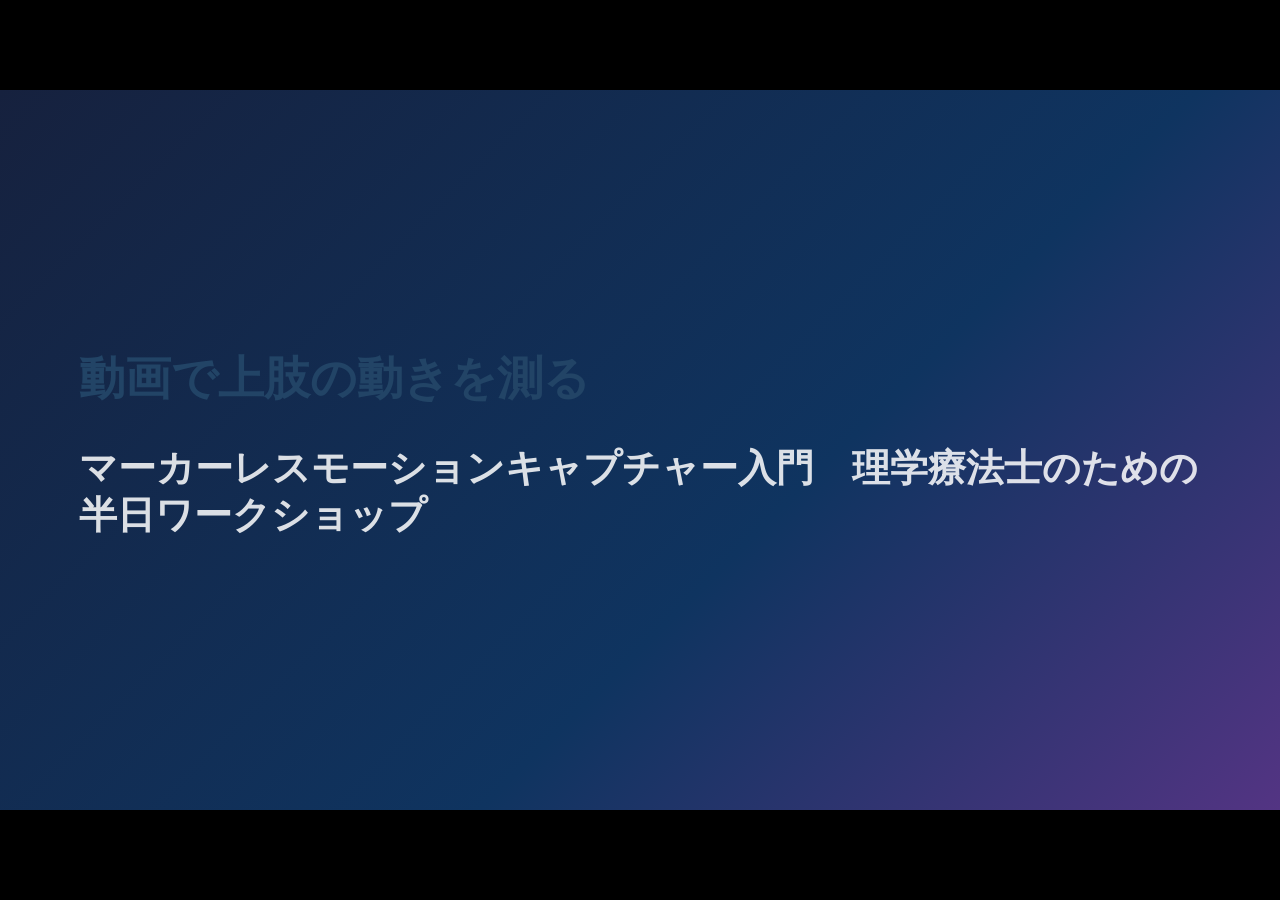
==== commit 1f273698: "公開：c49ba17 fix(slides): 後回しにした小さな指摘を直す（SDの定義を表の前に、演習3に手元の数の注、「2つの数で読む」、1コマの lead を予告でない形に、発展0の参照）" ====
--- a/slides/seminar.html
+++ b/slides/seminar.html
@@ -476,7 +476,7 @@
 ;" data-marpit-pagination-total="108">
 <header>2. 点から角度へ ④ 実データの1コマ</header>
 
-<p>どちらが本当の角度に近いかは、正解と比べて確かめる</p>
+<p>同じコマでも、2Dと3Dで約7°違う。この1コマだけでは、どちらが本当の角度に近いかは決められない</p>
 </section>
 </foreignObject></svg><svg data-marpit-svg="" viewBox="0 0 1280 720"><foreignObject width="1280" height="720"><section id="35" data-paginate="true" data-class="section-break" data-style="@import 'marp_theme.css';
 " lang="ja-JP" class="section-break" data-marpit-pagination="35" style="--paginate:true;--class:section-break;--style:@import 'marp_theme.css';
@@ -668,6 +668,7 @@
 <header>3. 全コマと揺れ ② 毎回のピーク</header>
 
 <h1 id="5%E5%9B%9E%E3%81%AE%E3%83%94%E3%83%BC%E3%82%AF%E3%81%AE%E3%81%B0%E3%82%89%E3%81%A4%E3%81%8D">5回のピークのばらつき</h1>
+<p>SD（標準偏差）は、値が平均のまわりにどれくらい散らばるかの目安</p>
 <table>
 <thead>
 <tr>
@@ -699,7 +700,6 @@
 </tbody>
 </table>
 <ul>
-<li>SD（標準偏差）は、値が平均のまわりにどれくらい散らばるかの目安</li>
 <li>90°を超えた山を1回と数える。正解でも、5回のピークのSDは7.0°ある</li>
 </ul>
 </section>
@@ -1264,7 +1264,7 @@
 ;" data-marpit-pagination-total="108">
 <header>7. 手指 ② 指と手首を測る</header>
 
-<h1 id="2%E3%81%A4%E3%81%AE%E3%81%8B%E3%81%9F%E3%81%BE%E3%82%8A%E3%81%A7%E8%AA%AD%E3%82%80">2つのかたまりで読む</h1>
+<h1 id="2%E3%81%A4%E3%81%AE%E6%95%B0%E3%81%A7%E8%AA%AD%E3%82%80">2つの数で読む</h1>
 <ol>
 <li>人差し指のPIPの屈曲角：PIPを軸に、PIP→付け根とPIP→DIPのなす角を180°から引く</li>
 <li>手首の高さ：最初の15コマからの上がり方を、手の大きさ（手首→中指の付け根）を1として表す</li>
@@ -1360,7 +1360,7 @@
 </tr>
 </tbody>
 </table>
-<p class="note">26は自分のリーチを撮るセル。時間がなければ飛ばして27へ</p>
+<p class="note">26は自分のリーチを撮るセル。時間がなければ飛ばして27へ。スライドの数は講師の手元で出したもので、Colabでは山の数が変わることがある</p>
 </section>
 </foreignObject></svg><svg data-marpit-svg="" viewBox="0 0 1280 720"><foreignObject width="1280" height="720"><section id="100" data-paginate="true" data-header="演習3" data-style="@import 'marp_theme.css';
 " lang="ja-JP" data-marpit-pagination="100" style="--paginate:true;--header:演習3;--style:@import 'marp_theme.css';
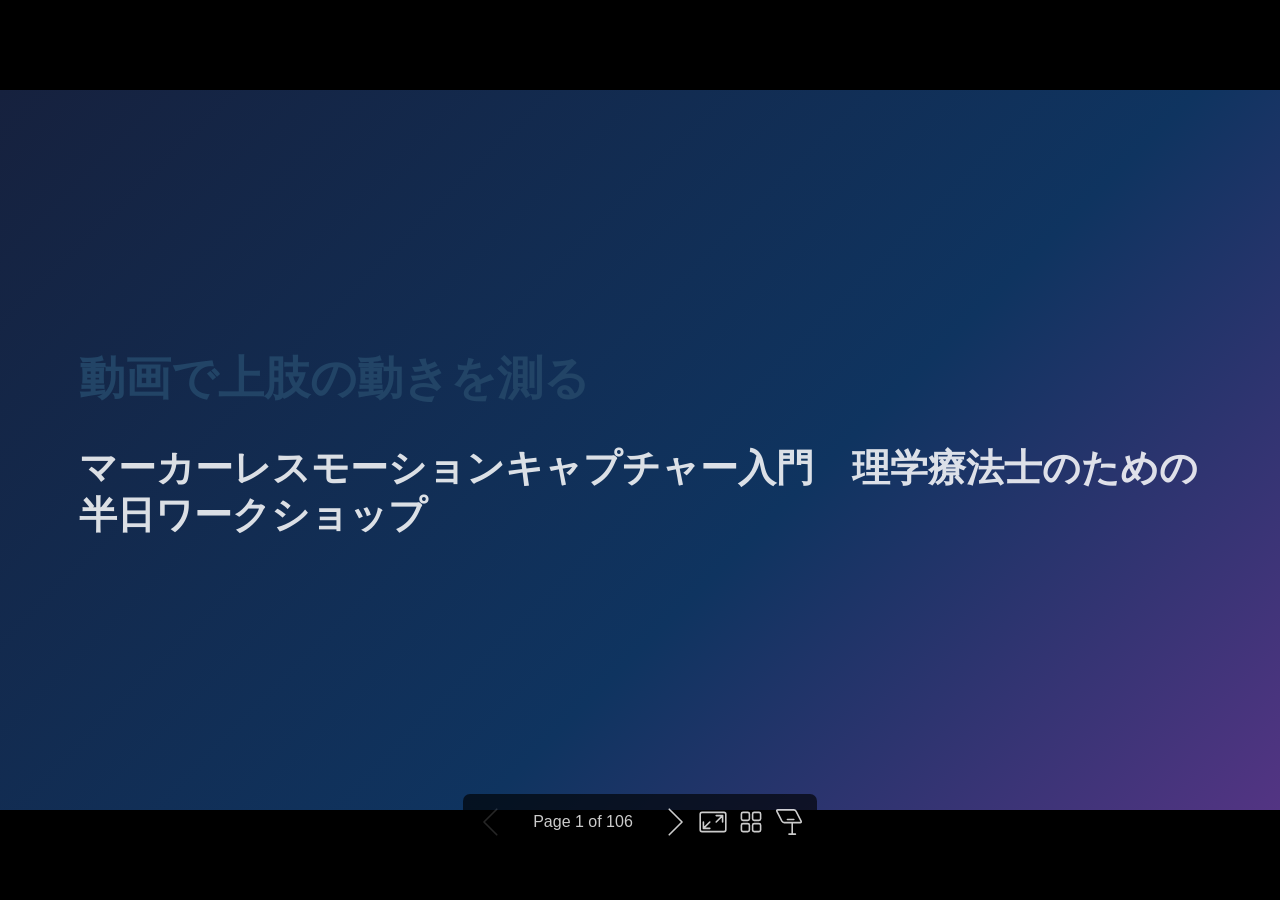
==== commit ca10e2bf: "公開：42b810d feat(slides): セット2を「3 正解と比べる（全コマ・撮る向き）」「4 変わったと言える幅」に組み直す" ====
--- a/slides/seminar.html
+++ b/slides/seminar.html
@@ -16,7 +16,7 @@
 </section>
 </foreignObject></svg><svg data-marpit-svg="" viewBox="0 0 1280 720"><foreignObject width="1280" height="720"><section id="2" data-paginate="true" data-header="導入" data-class="lead" data-style="@import 'marp_theme.css';
 " lang="ja-JP" class="lead" data-marpit-pagination="2" style="--paginate:true;--header:導入;--class:lead;--style:@import 'marp_theme.css';
-;" data-marpit-pagination-total="108">
+;" data-marpit-pagination-total="106">
 <header>導入</header>
 
 <h1 id="%E5%A0%B4%E9%9D%A2">場面</h1>
@@ -24,7 +24,7 @@
 </section>
 </foreignObject></svg><svg data-marpit-svg="" viewBox="0 0 1280 720"><foreignObject width="1280" height="720"><section id="3" data-paginate="true" data-header="導入" data-class="lead" data-style="@import 'marp_theme.css';
 " lang="ja-JP" class="lead" data-marpit-pagination="3" style="--paginate:true;--header:導入;--class:lead;--style:@import 'marp_theme.css';
-;" data-marpit-pagination-total="108">
+;" data-marpit-pagination-total="106">
 <header>導入</header>
 
 <h1 id="%E6%B1%BA%E3%82%81%E3%81%9F%E3%81%84%E3%81%93%E3%81%A8">決めたいこと</h1>
@@ -32,7 +32,7 @@
 </section>
 </foreignObject></svg><svg data-marpit-svg="" viewBox="0 0 1280 720"><foreignObject width="1280" height="720"><section id="4" data-paginate="true" data-header="導入" data-class="figure" data-style="@import 'marp_theme.css';
 " lang="ja-JP" class="figure" data-marpit-pagination="4" style="--paginate:true;--header:導入;--class:figure;--style:@import 'marp_theme.css';
-;" data-marpit-pagination-total="108">
+;" data-marpit-pagination-total="106">
 <header>導入</header>
 
 <h1 id="%E3%82%B4%E3%83%8B%E3%82%AA%E3%83%A1%E3%83%BC%E3%82%BF%E3%83%BC%E3%81%AF%E6%AD%A2%E3%82%81%E3%81%A6%E6%B8%AC%E3%82%8B">ゴニオメーターは止めて測る</h1>
@@ -44,7 +44,7 @@
 </section>
 </foreignObject></svg><svg data-marpit-svg="" viewBox="0 0 1280 720"><foreignObject width="1280" height="720"><section id="5" data-paginate="true" data-header="導入" data-class="figure" data-style="@import 'marp_theme.css';
 " lang="ja-JP" class="figure" data-marpit-pagination="5" style="--paginate:true;--header:導入;--class:figure;--style:@import 'marp_theme.css';
-;" data-marpit-pagination-total="108">
+;" data-marpit-pagination-total="106">
 <header>導入</header>
 
 <h1 id="%E5%8B%95%E7%94%BB%E3%81%AA%E3%82%89%E9%80%94%E4%B8%AD%E3%82%82%E6%AE%8B%E3%82%8B">動画なら途中も残る</h1>
@@ -52,11 +52,11 @@
 <li>動画を撮れば、動きの全部のコマ（動画の1枚1枚の画像）が残る</li>
 <li>1コマごとに角度を出せば、動きが1本の線になる</li>
 </ul>
-<p><img src="assets/figures/mp_angle_series_front.png" alt="" /></p>
+<p><img src="assets/figures/mp_angle_series_2d.png" alt="" /></p>
 </section>
 </foreignObject></svg><svg data-marpit-svg="" viewBox="0 0 1280 720"><foreignObject width="1280" height="720"><section id="6" data-paginate="true" data-header="導入 ・ 手元のデータ" data-class="figure" data-style="@import 'marp_theme.css';
 " lang="ja-JP" class="figure" data-marpit-pagination="6" style="--paginate:true;--header:導入 ・ 手元のデータ;--class:figure;--style:@import 'marp_theme.css';
-;" data-marpit-pagination-total="108">
+;" data-marpit-pagination-total="106">
 <header>導入 ・ 手元のデータ</header>
 
 <h1 id="%E6%89%8B%E5%85%83%E3%81%AE%E3%83%87%E3%83%BC%E3%82%BF%E2%91%A0%E6%AD%A3%E8%A7%A3%E3%81%A4%E3%81%8D%E3%81%AE%E5%8B%95%E7%94%BB">手元のデータ①：正解つきの動画</h1>
@@ -68,7 +68,7 @@
 </section>
 </foreignObject></svg><svg data-marpit-svg="" viewBox="0 0 1280 720"><foreignObject width="1280" height="720"><section id="7" data-paginate="true" data-header="導入 ・ 手元のデータ" data-style="@import 'marp_theme.css';
 " lang="ja-JP" data-marpit-pagination="7" style="--paginate:true;--header:導入 ・ 手元のデータ;--style:@import 'marp_theme.css';
-;" data-marpit-pagination-total="108">
+;" data-marpit-pagination-total="106">
 <header>導入 ・ 手元のデータ</header>
 
 <h1 id="%E3%83%87%E3%83%BC%E3%82%BF%E3%81%AE%E5%87%BA%E3%81%A9%E3%81%93%E3%82%8D">データの出どころ</h1>
@@ -100,28 +100,17 @@
 </table>
 <p class="note">CC BY-NC 4.0。非営利の教育に使える</p>
 </section>
-</foreignObject></svg><svg data-marpit-svg="" viewBox="0 0 1280 720"><foreignObject width="1280" height="720"><section id="8" data-paginate="true" data-header="導入 ・ 今日の問い" data-class="figure" data-style="@import 'marp_theme.css';
-" lang="ja-JP" class="figure" data-marpit-pagination="8" style="--paginate:true;--header:導入 ・ 今日の問い;--class:figure;--style:@import 'marp_theme.css';
-;" data-marpit-pagination-total="108">
-<header>導入 ・ 今日の問い</header>
-
-<h1 id="%E6%9C%80%E5%BE%8C%E3%81%AB%E5%87%BA%E3%81%99%E7%AD%94%E3%81%88">最後に出す答え</h1>
-<ul>
-<li>同じ撮り方で次に測ったとき、何度変われば「変わった」と言えるか</li>
-</ul>
-<p><img src="assets/figures/mp_mdc_band.png" alt="" /></p>
-</section>
-</foreignObject></svg><svg data-marpit-svg="" viewBox="0 0 1280 720"><foreignObject width="1280" height="720"><section id="9" data-paginate="true" data-header="導入 ・ 今日の問い" data-class="lead" data-style="@import 'marp_theme.css';
-" lang="ja-JP" class="lead" data-marpit-pagination="9" style="--paginate:true;--header:導入 ・ 今日の問い;--class:lead;--style:@import 'marp_theme.css';
-;" data-marpit-pagination-total="108">
+</foreignObject></svg><svg data-marpit-svg="" viewBox="0 0 1280 720"><foreignObject width="1280" height="720"><section id="8" data-paginate="true" data-header="導入 ・ 今日の問い" data-class="lead" data-style="@import 'marp_theme.css';
+" lang="ja-JP" class="lead" data-marpit-pagination="8" style="--paginate:true;--header:導入 ・ 今日の問い;--class:lead;--style:@import 'marp_theme.css';
+;" data-marpit-pagination-total="106">
 <header>導入 ・ 今日の問い</header>
 
 <h1 id="%E4%BB%8A%E6%97%A5%E3%81%AE%E5%95%8F%E3%81%84">今日の問い</h1>
 <p>スマホ動画1本から、この上肢は良くなったと言えるか</p>
 </section>
-</foreignObject></svg><svg data-marpit-svg="" viewBox="0 0 1280 720"><foreignObject width="1280" height="720"><section id="10" data-paginate="true" data-header="導入 ・ 今日の問い" data-style="@import 'marp_theme.css';
-" lang="ja-JP" data-marpit-pagination="10" style="--paginate:true;--header:導入 ・ 今日の問い;--style:@import 'marp_theme.css';
-;" data-marpit-pagination-total="108">
+</foreignObject></svg><svg data-marpit-svg="" viewBox="0 0 1280 720"><foreignObject width="1280" height="720"><section id="9" data-paginate="true" data-header="導入 ・ 今日の問い" data-style="@import 'marp_theme.css';
+" lang="ja-JP" data-marpit-pagination="9" style="--paginate:true;--header:導入 ・ 今日の問い;--style:@import 'marp_theme.css';
+;" data-marpit-pagination-total="106">
 <header>導入 ・ 今日の問い</header>
 
 <h1 id="%E4%BB%8A%E6%97%A5%E3%81%AE%E9%81%93%E7%AD%8B">今日の道筋</h1>
@@ -141,7 +130,7 @@
 </tr>
 <tr>
 <td>セット2</td>
-<td>3. 全コマと揺れ、4. 撮る向き</td>
+<td>3. 正解と比べる、4. 変わったと言える幅</td>
 <td>演習2：その数字を確かめる</td>
 </tr>
 <tr>
@@ -152,9 +141,9 @@
 </tbody>
 </table>
 </section>
-</foreignObject></svg><svg data-marpit-svg="" viewBox="0 0 1280 720"><foreignObject width="1280" height="720"><section id="11" data-paginate="true" data-header="導入 ・ 今日の問い" data-style="@import 'marp_theme.css';
-" lang="ja-JP" data-marpit-pagination="11" style="--paginate:true;--header:導入 ・ 今日の問い;--style:@import 'marp_theme.css';
-;" data-marpit-pagination-total="108">
+</foreignObject></svg><svg data-marpit-svg="" viewBox="0 0 1280 720"><foreignObject width="1280" height="720"><section id="10" data-paginate="true" data-header="導入 ・ 今日の問い" data-style="@import 'marp_theme.css';
+" lang="ja-JP" data-marpit-pagination="10" style="--paginate:true;--header:導入 ・ 今日の問い;--style:@import 'marp_theme.css';
+;" data-marpit-pagination-total="106">
 <header>導入 ・ 今日の問い</header>
 
 <h1 id="%E4%BB%8A%E6%97%A5%E4%BD%BF%E3%81%86ai">今日使うAI</h1>
@@ -181,100 +170,100 @@
 </tbody>
 </table>
 </section>
-</foreignObject></svg><svg data-marpit-svg="" viewBox="0 0 1280 720"><foreignObject width="1280" height="720"><section id="12" data-paginate="true" data-class="section-break" data-style="@import 'marp_theme.css';
-" lang="ja-JP" class="section-break" data-marpit-pagination="12" style="--paginate:true;--class:section-break;--style:@import 'marp_theme.css';
-;" data-marpit-pagination-total="108">
+</foreignObject></svg><svg data-marpit-svg="" viewBox="0 0 1280 720"><foreignObject width="1280" height="720"><section id="11" data-paginate="true" data-class="section-break" data-style="@import 'marp_theme.css';
+" lang="ja-JP" class="section-break" data-marpit-pagination="11" style="--paginate:true;--class:section-break;--style:@import 'marp_theme.css';
+;" data-marpit-pagination-total="106">
 <h1 id="1-%E5%8B%95%E7%94%BB%E3%81%8B%E3%82%89%E4%BD%95%E3%81%8C%E5%8F%96%E3%82%8A%E5%87%BA%E3%81%9B%E3%82%8B%E3%81%8B">1. 動画から何が取り出せるか</h1>
 </section>
-</foreignObject></svg><svg data-marpit-svg="" viewBox="0 0 1280 720"><foreignObject width="1280" height="720"><section id="13" data-paginate="true" data-header="1. 動画から点へ" data-class="lead" data-style="@import 'marp_theme.css';
-" lang="ja-JP" class="lead" data-marpit-pagination="13" style="--paginate:true;--header:1. 動画から点へ;--class:lead;--style:@import 'marp_theme.css';
-;" data-marpit-pagination-total="108">
+</foreignObject></svg><svg data-marpit-svg="" viewBox="0 0 1280 720"><foreignObject width="1280" height="720"><section id="12" data-paginate="true" data-header="1. 動画から点へ" data-class="lead" data-style="@import 'marp_theme.css';
+" lang="ja-JP" class="lead" data-marpit-pagination="12" style="--paginate:true;--header:1. 動画から点へ;--class:lead;--style:@import 'marp_theme.css';
+;" data-marpit-pagination-total="106">
 <header>1. 動画から点へ</header>
 
 <p>角度を出すには、まず関節の位置が要る</p>
+</section>
+</foreignObject></svg><svg data-marpit-svg="" viewBox="0 0 1280 720"><foreignObject width="1280" height="720"><section id="13" data-paginate="true" data-header="1. 動画から点へ ① 測る道具" data-class="figure" data-style="@import 'marp_theme.css';
+" lang="ja-JP" class="figure" data-marpit-pagination="13" style="--paginate:true;--header:1. 動画から点へ ① 測る道具;--class:figure;--style:@import 'marp_theme.css';
+;" data-marpit-pagination-total="106">
+<header>1. 動画から点へ ① 測る道具</header>
+
+<h1 id="%E3%83%9E%E3%83%BC%E3%82%AB%E3%83%BC%E5%BC%8F%E3%81%AF%E4%BD%93%E3%81%AB%E5%8D%B0%E3%82%92%E8%B2%BC%E3%82%8B">マーカー式は体に印を貼る</h1>
+<ul>
+<li>反射する印を体に貼り、周りの赤外線カメラ数台で位置を測る</li>
+</ul>
+<p><img src="assets/figures/marker_mocap_setup.png" alt="" /></p>
 </section>
 </foreignObject></svg><svg data-marpit-svg="" viewBox="0 0 1280 720"><foreignObject width="1280" height="720"><section id="14" data-paginate="true" data-header="1. 動画から点へ ① 測る道具" data-class="figure" data-style="@import 'marp_theme.css';
 " lang="ja-JP" class="figure" data-marpit-pagination="14" style="--paginate:true;--header:1. 動画から点へ ① 測る道具;--class:figure;--style:@import 'marp_theme.css';
-;" data-marpit-pagination-total="108">
+;" data-marpit-pagination-total="106">
 <header>1. 動画から点へ ① 測る道具</header>
 
-<h1 id="%E3%83%9E%E3%83%BC%E3%82%AB%E3%83%BC%E5%BC%8F%E3%81%AF%E4%BD%93%E3%81%AB%E5%8D%B0%E3%82%92%E8%B2%BC%E3%82%8B">マーカー式は体に印を貼る</h1>
-<ul>
-<li>反射する印を体に貼り、周りの赤外線カメラ数台で位置を測る</li>
+<h1 id="%E8%87%A8%E5%BA%8A%E3%81%A7%E3%81%AF%E3%81%9D%E3%82%8D%E3%81%88%E3%81%AB%E3%81%8F%E3%81%84">臨床ではそろえにくい</h1>
+<ul>
+<li>専用の部屋とカメラ、貼る手間、測る人が要る</li>
 </ul>
 <p><img src="assets/figures/marker_mocap_setup.png" alt="" /></p>
 </section>
 </foreignObject></svg><svg data-marpit-svg="" viewBox="0 0 1280 720"><foreignObject width="1280" height="720"><section id="15" data-paginate="true" data-header="1. 動画から点へ ① 測る道具" data-class="figure" data-style="@import 'marp_theme.css';
 " lang="ja-JP" class="figure" data-marpit-pagination="15" style="--paginate:true;--header:1. 動画から点へ ① 測る道具;--class:figure;--style:@import 'marp_theme.css';
-;" data-marpit-pagination-total="108">
+;" data-marpit-pagination-total="106">
 <header>1. 動画から点へ ① 測る道具</header>
 
-<h1 id="%E8%87%A8%E5%BA%8A%E3%81%A7%E3%81%AF%E3%81%9D%E3%82%8D%E3%81%88%E3%81%AB%E3%81%8F%E3%81%84">臨床ではそろえにくい</h1>
-<ul>
-<li>専用の部屋とカメラ、貼る手間、測る人が要る</li>
-</ul>
-<p><img src="assets/figures/marker_mocap_setup.png" alt="" /></p>
-</section>
-</foreignObject></svg><svg data-marpit-svg="" viewBox="0 0 1280 720"><foreignObject width="1280" height="720"><section id="16" data-paginate="true" data-header="1. 動画から点へ ① 測る道具" data-class="figure" data-style="@import 'marp_theme.css';
-" lang="ja-JP" class="figure" data-marpit-pagination="16" style="--paginate:true;--header:1. 動画から点へ ① 測る道具;--class:figure;--style:@import 'marp_theme.css';
-;" data-marpit-pagination-total="108">
-<header>1. 動画から点へ ① 測る道具</header>
-
 <h1 id="%E3%83%9E%E3%83%BC%E3%82%AB%E3%83%BC%E3%83%AC%E3%82%B9%E3%81%AF%E7%94%BB%E5%83%8F%E3%81%8B%E3%82%89%E6%8E%A8%E5%AE%9A">マーカーレスは画像から推定</h1>
 <ul>
 <li>印を貼らず、写っている画像から関節の位置を推定する</li>
 </ul>
 <p><img src="assets/figures/markerless_vs_marker.png" alt="" /></p>
+</section>
+</foreignObject></svg><svg data-marpit-svg="" viewBox="0 0 1280 720"><foreignObject width="1280" height="720"><section id="16" data-paginate="true" data-header="1. 動画から点へ ② MediaPipe" data-class="figure" data-style="@import 'marp_theme.css';
+" lang="ja-JP" class="figure" data-marpit-pagination="16" style="--paginate:true;--header:1. 動画から点へ ② MediaPipe;--class:figure;--style:@import 'marp_theme.css';
+;" data-marpit-pagination-total="106">
+<header>1. 動画から点へ ② MediaPipe</header>
+
+<h1 id="%E4%BB%8A%E6%97%A5%E4%BD%BF%E3%81%86%E3%81%AE%E3%81%AFmediapipe">今日使うのはMediaPipe</h1>
+<ul>
+<li>Googleが無料で公開している道具。スマホでも動くほど軽い</li>
+<li>動画を入れると、1コマごとに体の33点の位置が出る</li>
+</ul>
+<p><img src="assets/figures/mp_frame_points.png" alt="" /></p>
 </section>
 </foreignObject></svg><svg data-marpit-svg="" viewBox="0 0 1280 720"><foreignObject width="1280" height="720"><section id="17" data-paginate="true" data-header="1. 動画から点へ ② MediaPipe" data-class="figure" data-style="@import 'marp_theme.css';
 " lang="ja-JP" class="figure" data-marpit-pagination="17" style="--paginate:true;--header:1. 動画から点へ ② MediaPipe;--class:figure;--style:@import 'marp_theme.css';
-;" data-marpit-pagination-total="108">
+;" data-marpit-pagination-total="106">
 <header>1. 動画から点へ ② MediaPipe</header>
 
-<h1 id="%E4%BB%8A%E6%97%A5%E4%BD%BF%E3%81%86%E3%81%AE%E3%81%AFmediapipe">今日使うのはMediaPipe</h1>
-<ul>
-<li>Googleが無料で公開している道具。スマホでも動くほど軽い</li>
-<li>動画を入れると、1コマごとに体の33点の位置が出る</li>
+<h1 id="33%E7%82%B9%E3%81%AB%E3%81%AF%E7%95%AA%E5%8F%B7%E3%81%8C%E3%81%82%E3%82%8B">33点には番号がある</h1>
+<ul>
+<li>今日使うのは、11・12（左肩・右肩）、13・14（左肘・右肘）、16（右手首）、23・24（股）</li>
 </ul>
 <p><img src="assets/figures/mp_frame_points.png" alt="" /></p>
 </section>
-</foreignObject></svg><svg data-marpit-svg="" viewBox="0 0 1280 720"><foreignObject width="1280" height="720"><section id="18" data-paginate="true" data-header="1. 動画から点へ ② MediaPipe" data-class="figure" data-style="@import 'marp_theme.css';
-" lang="ja-JP" class="figure" data-marpit-pagination="18" style="--paginate:true;--header:1. 動画から点へ ② MediaPipe;--class:figure;--style:@import 'marp_theme.css';
-;" data-marpit-pagination-total="108">
-<header>1. 動画から点へ ② MediaPipe</header>
-
-<h1 id="33%E7%82%B9%E3%81%AB%E3%81%AF%E7%95%AA%E5%8F%B7%E3%81%8C%E3%81%82%E3%82%8B">33点には番号がある</h1>
-<ul>
-<li>今日使うのは、11・12（左肩・右肩）、13・14（左肘・右肘）、16（右手首）、23・24（股）</li>
+</foreignObject></svg><svg data-marpit-svg="" viewBox="0 0 1280 720"><foreignObject width="1280" height="720"><section id="18" data-paginate="true" data-header="1. 動画から点へ ③ 2Dと3D" data-class="figure" data-style="@import 'marp_theme.css';
+" lang="ja-JP" class="figure" data-marpit-pagination="18" style="--paginate:true;--header:1. 動画から点へ ③ 2Dと3D;--class:figure;--style:@import 'marp_theme.css';
+;" data-marpit-pagination-total="106">
+<header>1. 動画から点へ ③ 2Dと3D</header>
+
+<h1 id="2d%E3%81%AE%E7%82%B9%E7%94%BB%E5%83%8F%E3%81%AE%E4%B8%AD%E3%81%AE%E4%BD%8D%E7%BD%AE">2Dの点：画像の中の位置</h1>
+<ul>
+<li>画像の左上を原点にした、横と縦の位置（ピクセル＝画像の点の数）</li>
+<li>写っているとおりの位置なので、奥行きは分からない</li>
 </ul>
 <p><img src="assets/figures/mp_frame_points.png" alt="" /></p>
 </section>
 </foreignObject></svg><svg data-marpit-svg="" viewBox="0 0 1280 720"><foreignObject width="1280" height="720"><section id="19" data-paginate="true" data-header="1. 動画から点へ ③ 2Dと3D" data-class="figure" data-style="@import 'marp_theme.css';
 " lang="ja-JP" class="figure" data-marpit-pagination="19" style="--paginate:true;--header:1. 動画から点へ ③ 2Dと3D;--class:figure;--style:@import 'marp_theme.css';
-;" data-marpit-pagination-total="108">
+;" data-marpit-pagination-total="106">
 <header>1. 動画から点へ ③ 2Dと3D</header>
 
-<h1 id="2d%E3%81%AE%E7%82%B9%E7%94%BB%E5%83%8F%E3%81%AE%E4%B8%AD%E3%81%AE%E4%BD%8D%E7%BD%AE">2Dの点：画像の中の位置</h1>
-<ul>
-<li>画像の左上を原点にした、横と縦の位置（ピクセル＝画像の点の数）</li>
-<li>写っているとおりの位置なので、奥行きは分からない</li>
-</ul>
-<p><img src="assets/figures/mp_frame_points.png" alt="" /></p>
+<h1 id="%E3%82%AB%E3%83%A1%E3%83%A91%E5%8F%B0%E3%81%A7%E3%81%AF%E5%A5%A5%E8%A1%8C%E3%81%8D%E3%81%8C%E5%88%86%E3%81%8B%E3%82%89%E3%81%AA%E3%81%84">カメラ1台では奥行きが分からない</h1>
+<ul>
+<li>正面から見ると、前に出した腕と横に出した腕が同じに見える</li>
+</ul>
+<p><img src="assets/figures/why_2d_ambiguous.png" alt="" /></p>
 </section>
 </foreignObject></svg><svg data-marpit-svg="" viewBox="0 0 1280 720"><foreignObject width="1280" height="720"><section id="20" data-paginate="true" data-header="1. 動画から点へ ③ 2Dと3D" data-class="figure" data-style="@import 'marp_theme.css';
 " lang="ja-JP" class="figure" data-marpit-pagination="20" style="--paginate:true;--header:1. 動画から点へ ③ 2Dと3D;--class:figure;--style:@import 'marp_theme.css';
-;" data-marpit-pagination-total="108">
-<header>1. 動画から点へ ③ 2Dと3D</header>
-
-<h1 id="%E3%82%AB%E3%83%A1%E3%83%A91%E5%8F%B0%E3%81%A7%E3%81%AF%E5%A5%A5%E8%A1%8C%E3%81%8D%E3%81%8C%E5%88%86%E3%81%8B%E3%82%89%E3%81%AA%E3%81%84">カメラ1台では奥行きが分からない</h1>
-<ul>
-<li>正面から見ると、前に出した腕と横に出した腕が同じに見える</li>
-</ul>
-<p><img src="assets/figures/why_2d_ambiguous.png" alt="" /></p>
-</section>
-</foreignObject></svg><svg data-marpit-svg="" viewBox="0 0 1280 720"><foreignObject width="1280" height="720"><section id="21" data-paginate="true" data-header="1. 動画から点へ ③ 2Dと3D" data-class="figure" data-style="@import 'marp_theme.css';
-" lang="ja-JP" class="figure" data-marpit-pagination="21" style="--paginate:true;--header:1. 動画から点へ ③ 2Dと3D;--class:figure;--style:@import 'marp_theme.css';
-;" data-marpit-pagination-total="108">
+;" data-marpit-pagination-total="106">
 <header>1. 動画から点へ ③ 2Dと3D</header>
 
 <h1 id="3d%E3%81%AE%E7%82%B9%E5%A5%A5%E8%A1%8C%E3%81%8D%E3%81%BE%E3%81%A7%E6%8E%A8%E5%AE%9A%E3%81%97%E3%81%9F%E4%BD%8D%E7%BD%AE">3Dの点：奥行きまで推定した位置</h1>
@@ -284,39 +273,39 @@
 </ul>
 <p><img src="assets/figures/mp_3d_views.png" alt="" /></p>
 </section>
-</foreignObject></svg><svg data-marpit-svg="" viewBox="0 0 1280 720"><foreignObject width="1280" height="720"><section id="22" data-paginate="true" data-header="1. 動画から点へ ③ 2Dと3D" data-class="lead" data-style="@import 'marp_theme.css';
-" lang="ja-JP" class="lead" data-marpit-pagination="22" style="--paginate:true;--header:1. 動画から点へ ③ 2Dと3D;--class:lead;--style:@import 'marp_theme.css';
-;" data-marpit-pagination-total="108">
+</foreignObject></svg><svg data-marpit-svg="" viewBox="0 0 1280 720"><foreignObject width="1280" height="720"><section id="21" data-paginate="true" data-header="1. 動画から点へ ③ 2Dと3D" data-class="lead" data-style="@import 'marp_theme.css';
+" lang="ja-JP" class="lead" data-marpit-pagination="21" style="--paginate:true;--header:1. 動画から点へ ③ 2Dと3D;--class:lead;--style:@import 'marp_theme.css';
+;" data-marpit-pagination-total="106">
 <header>1. 動画から点へ ③ 2Dと3D</header>
 
 <p>MediaPipeは、1回の処理で2Dの点と3Dの点を両方出す</p>
 </section>
-</foreignObject></svg><svg data-marpit-svg="" viewBox="0 0 1280 720"><foreignObject width="1280" height="720"><section id="23" data-paginate="true" data-class="section-break" data-style="@import 'marp_theme.css';
-" lang="ja-JP" class="section-break" data-marpit-pagination="23" style="--paginate:true;--class:section-break;--style:@import 'marp_theme.css';
-;" data-marpit-pagination-total="108">
+</foreignObject></svg><svg data-marpit-svg="" viewBox="0 0 1280 720"><foreignObject width="1280" height="720"><section id="22" data-paginate="true" data-class="section-break" data-style="@import 'marp_theme.css';
+" lang="ja-JP" class="section-break" data-marpit-pagination="22" style="--paginate:true;--class:section-break;--style:@import 'marp_theme.css';
+;" data-marpit-pagination-total="106">
 <h1 id="2-%E7%82%B9%E3%81%8B%E3%82%89%E8%A7%92%E5%BA%A6%E3%82%92%E3%81%A9%E3%81%86%E5%87%BA%E3%81%99%E3%81%8B">2. 点から角度をどう出すか</h1>
 </section>
-</foreignObject></svg><svg data-marpit-svg="" viewBox="0 0 1280 720"><foreignObject width="1280" height="720"><section id="24" data-paginate="true" data-header="2. 点から角度へ" data-class="lead" data-style="@import 'marp_theme.css';
-" lang="ja-JP" class="lead" data-marpit-pagination="24" style="--paginate:true;--header:2. 点から角度へ;--class:lead;--style:@import 'marp_theme.css';
-;" data-marpit-pagination-total="108">
+</foreignObject></svg><svg data-marpit-svg="" viewBox="0 0 1280 720"><foreignObject width="1280" height="720"><section id="23" data-paginate="true" data-header="2. 点から角度へ" data-class="lead" data-style="@import 'marp_theme.css';
+" lang="ja-JP" class="lead" data-marpit-pagination="23" style="--paginate:true;--header:2. 点から角度へ;--class:lead;--style:@import 'marp_theme.css';
+;" data-marpit-pagination-total="106">
 <header>2. 点から角度へ</header>
 
 <p>33点の位置は出た。では、点からどうやって角度を出すか</p>
+</section>
+</foreignObject></svg><svg data-marpit-svg="" viewBox="0 0 1280 720"><foreignObject width="1280" height="720"><section id="24" data-paginate="true" data-header="2. 点から角度へ ① ゴニオメーターの振り返り" data-class="figure" data-style="@import 'marp_theme.css';
+" lang="ja-JP" class="figure" data-marpit-pagination="24" style="--paginate:true;--header:2. 点から角度へ ① ゴニオメーターの振り返り;--class:figure;--style:@import 'marp_theme.css';
+;" data-marpit-pagination-total="106">
+<header>2. 点から角度へ ① ゴニオメーターの振り返り</header>
+
+<h1 id="%E8%82%A9%E6%8C%99%E4%B8%8A%E8%A7%92%E3%82%92%E6%8C%AF%E3%82%8A%E8%BF%94%E3%82%8B">肩挙上角を振り返る</h1>
+<ul>
+<li>腕を下ろした位置が0°、真上が180°</li>
+</ul>
+<p><img src="assets/figures/shoulder_elevation_0_90_180.png" alt="" /></p>
 </section>
 </foreignObject></svg><svg data-marpit-svg="" viewBox="0 0 1280 720"><foreignObject width="1280" height="720"><section id="25" data-paginate="true" data-header="2. 点から角度へ ① ゴニオメーターの振り返り" data-class="figure" data-style="@import 'marp_theme.css';
 " lang="ja-JP" class="figure" data-marpit-pagination="25" style="--paginate:true;--header:2. 点から角度へ ① ゴニオメーターの振り返り;--class:figure;--style:@import 'marp_theme.css';
-;" data-marpit-pagination-total="108">
-<header>2. 点から角度へ ① ゴニオメーターの振り返り</header>
-
-<h1 id="%E8%82%A9%E6%8C%99%E4%B8%8A%E8%A7%92%E3%82%92%E6%8C%AF%E3%82%8A%E8%BF%94%E3%82%8B">肩挙上角を振り返る</h1>
-<ul>
-<li>腕を下ろした位置が0°、真上が180°</li>
-</ul>
-<p><img src="assets/figures/shoulder_elevation_0_90_180.png" alt="" /></p>
-</section>
-</foreignObject></svg><svg data-marpit-svg="" viewBox="0 0 1280 720"><foreignObject width="1280" height="720"><section id="26" data-paginate="true" data-header="2. 点から角度へ ① ゴニオメーターの振り返り" data-class="figure" data-style="@import 'marp_theme.css';
-" lang="ja-JP" class="figure" data-marpit-pagination="26" style="--paginate:true;--header:2. 点から角度へ ① ゴニオメーターの振り返り;--class:figure;--style:@import 'marp_theme.css';
-;" data-marpit-pagination-total="108">
+;" data-marpit-pagination-total="106">
 <header>2. 点から角度へ ① ゴニオメーターの振り返り</header>
 
 <h1 id="%E6%92%AE%E3%82%8B%E5%90%91%E3%81%8D%E3%81%A7%E8%AA%AD%E3%81%BF%E6%96%B9%E3%81%8C%E5%A4%89%E3%82%8F%E3%82%8B">撮る向きで読み方が変わる</h1>
@@ -326,22 +315,22 @@
 </ul>
 <p><img src="assets/figures/failure_front_abduction.png" alt="" /></p>
 </section>
+</foreignObject></svg><svg data-marpit-svg="" viewBox="0 0 1280 720"><foreignObject width="1280" height="720"><section id="26" data-paginate="true" data-header="2. 点から角度へ ② 点に当てる" data-class="figure" data-style="@import 'marp_theme.css';
+" lang="ja-JP" class="figure" data-marpit-pagination="26" style="--paginate:true;--header:2. 点から角度へ ② 点に当てる;--class:figure;--style:@import 'marp_theme.css';
+;" data-marpit-pagination-total="106">
+<header>2. 点から角度へ ② 点に当てる</header>
+
+<h1 id="%E3%82%B4%E3%83%8B%E3%82%AA%E3%83%A1%E3%83%BC%E3%82%BF%E3%83%BC%E3%82%92%E7%82%B9%E3%81%AB%E5%BD%93%E3%81%A6%E3%82%8B">ゴニオメーターを点に当てる</h1>
+<ul>
+<li>軸は右肩、固定アームは体幹の線、移動アームは上腕の線</li>
+<li>体幹の線は、両肩の中点から両股の中点へ</li>
+</ul>
+<p class="note">日本の関節可動域表示の基本軸は「肩峰を通る床への垂直線」。今日は、体が傾いても体に沿う体幹の線を使う</p>
+<p><img src="assets/figures/mp_angle_on_frame.png" alt="" /></p>
+</section>
 </foreignObject></svg><svg data-marpit-svg="" viewBox="0 0 1280 720"><foreignObject width="1280" height="720"><section id="27" data-paginate="true" data-header="2. 点から角度へ ② 点に当てる" data-class="figure" data-style="@import 'marp_theme.css';
 " lang="ja-JP" class="figure" data-marpit-pagination="27" style="--paginate:true;--header:2. 点から角度へ ② 点に当てる;--class:figure;--style:@import 'marp_theme.css';
-;" data-marpit-pagination-total="108">
-<header>2. 点から角度へ ② 点に当てる</header>
-
-<h1 id="%E3%82%B4%E3%83%8B%E3%82%AA%E3%83%A1%E3%83%BC%E3%82%BF%E3%83%BC%E3%82%92%E7%82%B9%E3%81%AB%E5%BD%93%E3%81%A6%E3%82%8B">ゴニオメーターを点に当てる</h1>
-<ul>
-<li>軸は右肩、固定アームは体幹の線、移動アームは上腕の線</li>
-<li>体幹の線は、両肩の中点から両股の中点へ</li>
-</ul>
-<p class="note">日本の関節可動域表示の基本軸は「肩峰を通る床への垂直線」。今日は、体が傾いても体に沿う体幹の線を使う</p>
-<p><img src="assets/figures/mp_angle_on_frame.png" alt="" /></p>
-</section>
-</foreignObject></svg><svg data-marpit-svg="" viewBox="0 0 1280 720"><foreignObject width="1280" height="720"><section id="28" data-paginate="true" data-header="2. 点から角度へ ② 点に当てる" data-class="figure" data-style="@import 'marp_theme.css';
-" lang="ja-JP" class="figure" data-marpit-pagination="28" style="--paginate:true;--header:2. 点から角度へ ② 点に当てる;--class:figure;--style:@import 'marp_theme.css';
-;" data-marpit-pagination-total="108">
+;" data-marpit-pagination-total="106">
 <header>2. 点から角度へ ② 点に当てる</header>
 
 <h1 id="2%E6%9C%AC%E3%81%AE%E7%B7%9A%E3%81%AF2%E6%9C%AC%E3%81%AE%E7%9F%A2%E5%8D%B0">2本の線は2本の矢印</h1>
@@ -351,9 +340,9 @@
 </ul>
 <p><img src="assets/figures/vec_dotproduct.png" alt="" /></p>
 </section>
-</foreignObject></svg><svg data-marpit-svg="" viewBox="0 0 1280 720"><foreignObject width="1280" height="720"><section id="29" data-paginate="true" data-header="2. 点から角度へ ③ 式で書く" data-style="@import 'marp_theme.css';
-" lang="ja-JP" data-marpit-pagination="29" style="--paginate:true;--header:2. 点から角度へ ③ 式で書く;--style:@import 'marp_theme.css';
-;" data-marpit-pagination-total="108">
+</foreignObject></svg><svg data-marpit-svg="" viewBox="0 0 1280 720"><foreignObject width="1280" height="720"><section id="28" data-paginate="true" data-header="2. 点から角度へ ③ 式で書く" data-style="@import 'marp_theme.css';
+" lang="ja-JP" data-marpit-pagination="28" style="--paginate:true;--header:2. 点から角度へ ③ 式で書く;--style:@import 'marp_theme.css';
+;" data-marpit-pagination-total="106">
 <header>2. 点から角度へ ③ 式で書く</header>
 
 <h1 id="%E7%9F%A2%E5%8D%B02%E6%9C%AC%E3%81%8B%E3%82%89%E8%A7%92%E5%BA%A6%E3%82%92%E5%87%BA%E3%81%99%E5%BC%8F">矢印2本から角度を出す式</h1>
@@ -412,9 +401,9 @@
 <li>分母で割ると、矢印の長さが結果に影響しなくなる</li>
 </ul>
 </section>
-</foreignObject></svg><svg data-marpit-svg="" viewBox="0 0 1280 720"><foreignObject width="1280" height="720"><section id="30" data-paginate="true" data-header="2. 点から角度へ ③ 式で書く" data-class="figure" data-style="@import 'marp_theme.css';
-" lang="ja-JP" class="figure" data-marpit-pagination="30" style="--paginate:true;--header:2. 点から角度へ ③ 式で書く;--class:figure;--style:@import 'marp_theme.css';
-;" data-marpit-pagination-total="108">
+</foreignObject></svg><svg data-marpit-svg="" viewBox="0 0 1280 720"><foreignObject width="1280" height="720"><section id="29" data-paginate="true" data-header="2. 点から角度へ ③ 式で書く" data-class="figure" data-style="@import 'marp_theme.css';
+" lang="ja-JP" class="figure" data-marpit-pagination="29" style="--paginate:true;--header:2. 点から角度へ ③ 式で書く;--class:figure;--style:@import 'marp_theme.css';
+;" data-marpit-pagination-total="106">
 <header>2. 点から角度へ ③ 式で書く</header>
 
 <h1 id="cos%E3%81%AE%E5%80%A4%E3%81%8B%E3%82%89%E8%A7%92%E5%BA%A6%E3%81%AB%E6%88%BB%E3%81%99">cosの値から角度に戻す</h1>
@@ -423,17 +412,17 @@
 </ul>
 <p><img src="assets/figures/arccos_unitcircle.png" alt="" /></p>
 </section>
-</foreignObject></svg><svg data-marpit-svg="" viewBox="0 0 1280 720"><foreignObject width="1280" height="720"><section id="31" data-paginate="true" data-header="2. 点から角度へ ③ 式で書く" data-class="lead" data-style="@import 'marp_theme.css';
-" lang="ja-JP" class="lead" data-marpit-pagination="31" style="--paginate:true;--header:2. 点から角度へ ③ 式で書く;--class:lead;--style:@import 'marp_theme.css';
-;" data-marpit-pagination-total="108">
+</foreignObject></svg><svg data-marpit-svg="" viewBox="0 0 1280 720"><foreignObject width="1280" height="720"><section id="30" data-paginate="true" data-header="2. 点から角度へ ③ 式で書く" data-class="lead" data-style="@import 'marp_theme.css';
+" lang="ja-JP" class="lead" data-marpit-pagination="30" style="--paginate:true;--header:2. 点から角度へ ③ 式で書く;--class:lead;--style:@import 'marp_theme.css';
+;" data-marpit-pagination-total="106">
 <header>2. 点から角度へ ③ 式で書く</header>
 
 <h1 id="2d%E3%81%A7%E3%82%823d%E3%81%A7%E3%82%82%E5%90%8C%E3%81%98%E5%BC%8F">2Dでも3Dでも同じ式</h1>
 <p>矢印が2つの数でも3つの数でも、内積と長さは同じように計算できる</p>
 </section>
-</foreignObject></svg><svg data-marpit-svg="" viewBox="0 0 1280 720"><foreignObject width="1280" height="720"><section id="32" data-paginate="true" data-header="2. 点から角度へ ④ 実データの1コマ" data-class="figure" data-style="@import 'marp_theme.css';
-" lang="ja-JP" class="figure" data-marpit-pagination="32" style="--paginate:true;--header:2. 点から角度へ ④ 実データの1コマ;--class:figure;--style:@import 'marp_theme.css';
-;" data-marpit-pagination-total="108">
+</foreignObject></svg><svg data-marpit-svg="" viewBox="0 0 1280 720"><foreignObject width="1280" height="720"><section id="31" data-paginate="true" data-header="2. 点から角度へ ④ 実データの1コマ" data-class="figure" data-style="@import 'marp_theme.css';
+" lang="ja-JP" class="figure" data-marpit-pagination="31" style="--paginate:true;--header:2. 点から角度へ ④ 実データの1コマ;--class:figure;--style:@import 'marp_theme.css';
+;" data-marpit-pagination-total="106">
 <header>2. 点から角度へ ④ 実データの1コマ</header>
 
 <h1 id="%E5%AE%9F%E3%83%87%E3%83%BC%E3%82%BF%E3%81%AE1%E3%82%B3%E3%83%9E%E3%81%A7%E6%B8%AC%E3%82%8B">実データの1コマで測る</h1>
@@ -442,9 +431,9 @@
 </ul>
 <p><img src="assets/figures/mp_angle_on_frame.png" alt="" /></p>
 </section>
-</foreignObject></svg><svg data-marpit-svg="" viewBox="0 0 1280 720"><foreignObject width="1280" height="720"><section id="33" data-paginate="true" data-header="2. 点から角度へ ④ 実データの1コマ" data-style="@import 'marp_theme.css';
-" lang="ja-JP" data-marpit-pagination="33" style="--paginate:true;--header:2. 点から角度へ ④ 実データの1コマ;--style:@import 'marp_theme.css';
-;" data-marpit-pagination-total="108">
+</foreignObject></svg><svg data-marpit-svg="" viewBox="0 0 1280 720"><foreignObject width="1280" height="720"><section id="32" data-paginate="true" data-header="2. 点から角度へ ④ 実データの1コマ" data-style="@import 'marp_theme.css';
+" lang="ja-JP" data-marpit-pagination="32" style="--paginate:true;--header:2. 点から角度へ ④ 実データの1コマ;--style:@import 'marp_theme.css';
+;" data-marpit-pagination-total="106">
 <header>2. 点から角度へ ④ 実データの1コマ</header>
 
 <h1 id="2d%E3%81%A83d%E3%81%A7%E5%80%A4%E3%81%8C%E9%81%95%E3%81%86">2Dと3Dで値が違う？</h1>
@@ -471,21 +460,21 @@
 <li>3Dは、推定した奥行きも入れた角度</li>
 </ul>
 </section>
-</foreignObject></svg><svg data-marpit-svg="" viewBox="0 0 1280 720"><foreignObject width="1280" height="720"><section id="34" data-paginate="true" data-header="2. 点から角度へ ④ 実データの1コマ" data-class="lead" data-style="@import 'marp_theme.css';
-" lang="ja-JP" class="lead" data-marpit-pagination="34" style="--paginate:true;--header:2. 点から角度へ ④ 実データの1コマ;--class:lead;--style:@import 'marp_theme.css';
-;" data-marpit-pagination-total="108">
+</foreignObject></svg><svg data-marpit-svg="" viewBox="0 0 1280 720"><foreignObject width="1280" height="720"><section id="33" data-paginate="true" data-header="2. 点から角度へ ④ 実データの1コマ" data-class="lead" data-style="@import 'marp_theme.css';
+" lang="ja-JP" class="lead" data-marpit-pagination="33" style="--paginate:true;--header:2. 点から角度へ ④ 実データの1コマ;--class:lead;--style:@import 'marp_theme.css';
+;" data-marpit-pagination-total="106">
 <header>2. 点から角度へ ④ 実データの1コマ</header>
 
 <p>同じコマでも、2Dと3Dで約7°違う。この1コマだけでは、どちらが本当の角度に近いかは決められない</p>
 </section>
-</foreignObject></svg><svg data-marpit-svg="" viewBox="0 0 1280 720"><foreignObject width="1280" height="720"><section id="35" data-paginate="true" data-class="section-break" data-style="@import 'marp_theme.css';
-" lang="ja-JP" class="section-break" data-marpit-pagination="35" style="--paginate:true;--class:section-break;--style:@import 'marp_theme.css';
-;" data-marpit-pagination-total="108">
+</foreignObject></svg><svg data-marpit-svg="" viewBox="0 0 1280 720"><foreignObject width="1280" height="720"><section id="34" data-paginate="true" data-class="section-break" data-style="@import 'marp_theme.css';
+" lang="ja-JP" class="section-break" data-marpit-pagination="34" style="--paginate:true;--class:section-break;--style:@import 'marp_theme.css';
+;" data-marpit-pagination-total="106">
 <h1 id="%E6%BC%94%E7%BF%9211%E3%82%B3%E3%83%9E%E3%81%AE%E8%A7%92%E5%BA%A6%E3%82%92%E5%87%BA%E3%81%99">演習1：1コマの角度を出す</h1>
 </section>
-</foreignObject></svg><svg data-marpit-svg="" viewBox="0 0 1280 720"><foreignObject width="1280" height="720"><section id="36" data-paginate="true" data-header="演習1" data-class="figure" data-style="@import 'marp_theme.css';
-" lang="ja-JP" class="figure" data-marpit-pagination="36" style="--paginate:true;--header:演習1;--class:figure;--style:@import 'marp_theme.css';
-;" data-marpit-pagination-total="108">
+</foreignObject></svg><svg data-marpit-svg="" viewBox="0 0 1280 720"><foreignObject width="1280" height="720"><section id="35" data-paginate="true" data-header="演習1" data-class="figure" data-style="@import 'marp_theme.css';
+" lang="ja-JP" class="figure" data-marpit-pagination="35" style="--paginate:true;--header:演習1;--class:figure;--style:@import 'marp_theme.css';
+;" data-marpit-pagination-total="106">
 <header>演習1</header>
 
 <h1 id="%E3%82%BB%E3%83%AB%E3%81%AF%E6%8A%BC%E3%81%99%E3%81%A8%E5%8B%95%E3%81%8F%E7%AE%B1">セルは押すと動く箱</h1>
@@ -495,9 +484,9 @@
 </ul>
 <p><img src="assets/figures/cell_is_box.png" alt="" /></p>
 </section>
-</foreignObject></svg><svg data-marpit-svg="" viewBox="0 0 1280 720"><foreignObject width="1280" height="720"><section id="37" data-paginate="true" data-header="演習1" data-style="@import 'marp_theme.css';
-" lang="ja-JP" data-marpit-pagination="37" style="--paginate:true;--header:演習1;--style:@import 'marp_theme.css';
-;" data-marpit-pagination-total="108">
+</foreignObject></svg><svg data-marpit-svg="" viewBox="0 0 1280 720"><foreignObject width="1280" height="720"><section id="36" data-paginate="true" data-header="演習1" data-style="@import 'marp_theme.css';
+" lang="ja-JP" data-marpit-pagination="36" style="--paginate:true;--header:演習1;--style:@import 'marp_theme.css';
+;" data-marpit-pagination-total="106">
 <header>演習1</header>
 
 <h1 id="%E3%83%8E%E3%83%BC%E3%83%88%E3%82%92%E9%96%8B%E3%81%8F">ノートを開く</h1>
@@ -507,9 +496,9 @@
 <li>「0. 最初の1行」の<img class="emoji" draggable="false" alt="▶" src="https://cdn.jsdelivr.net/gh/jdecked/twemoji@17.0.2/assets/svg/25b6.svg" data-marp-twemoji=""/>を押し、「こんにちは」が出るのを確かめる</li>
 </ol>
 </section>
-</foreignObject></svg><svg data-marpit-svg="" viewBox="0 0 1280 720"><foreignObject width="1280" height="720"><section id="38" data-paginate="true" data-header="演習1" data-style="@import 'marp_theme.css';
-" lang="ja-JP" data-marpit-pagination="38" style="--paginate:true;--header:演習1;--style:@import 'marp_theme.css';
-;" data-marpit-pagination-total="108">
+</foreignObject></svg><svg data-marpit-svg="" viewBox="0 0 1280 720"><foreignObject width="1280" height="720"><section id="37" data-paginate="true" data-header="演習1" data-style="@import 'marp_theme.css';
+" lang="ja-JP" data-marpit-pagination="37" style="--paginate:true;--header:演習1;--style:@import 'marp_theme.css';
+;" data-marpit-pagination-total="106">
 <header>演習1</header>
 
 <h1 id="%E6%8A%BC%E3%81%99%E3%82%BB%E3%83%AB">押すセル</h1>
@@ -546,9 +535,9 @@
 </table>
 <p class="note">番号は、ノートの見出しの番号。数は講師の手元で出したもので、Colabでは小数点以下が少しずれる</p>
 </section>
-</foreignObject></svg><svg data-marpit-svg="" viewBox="0 0 1280 720"><foreignObject width="1280" height="720"><section id="39" data-paginate="true" data-header="演習1" data-class="figure" data-style="@import 'marp_theme.css';
-" lang="ja-JP" class="figure" data-marpit-pagination="39" style="--paginate:true;--header:演習1;--class:figure;--style:@import 'marp_theme.css';
-;" data-marpit-pagination-total="108">
+</foreignObject></svg><svg data-marpit-svg="" viewBox="0 0 1280 720"><foreignObject width="1280" height="720"><section id="38" data-paginate="true" data-header="演習1" data-class="figure" data-style="@import 'marp_theme.css';
+" lang="ja-JP" class="figure" data-marpit-pagination="38" style="--paginate:true;--header:演習1;--class:figure;--style:@import 'marp_theme.css';
+;" data-marpit-pagination-total="106">
 <header>演習1</header>
 
 <h1 id="%E5%87%BA%E3%81%A6%E3%81%8F%E3%82%8B%E7%94%BB%E5%83%8F">出てくる画像</h1>
@@ -557,9 +546,9 @@
 </ul>
 <p><img src="assets/figures/mp_angle_on_frame.png" alt="" /></p>
 </section>
-</foreignObject></svg><svg data-marpit-svg="" viewBox="0 0 1280 720"><foreignObject width="1280" height="720"><section id="40" data-paginate="true" data-header="演習1" data-style="@import 'marp_theme.css';
-" lang="ja-JP" data-marpit-pagination="40" style="--paginate:true;--header:演習1;--style:@import 'marp_theme.css';
-;" data-marpit-pagination-total="108">
+</foreignObject></svg><svg data-marpit-svg="" viewBox="0 0 1280 720"><foreignObject width="1280" height="720"><section id="39" data-paginate="true" data-header="演習1" data-style="@import 'marp_theme.css';
+" lang="ja-JP" data-marpit-pagination="39" style="--paginate:true;--header:演習1;--style:@import 'marp_theme.css';
+;" data-marpit-pagination-total="106">
 <header>演習1</header>
 
 <h1 id="%E5%9B%B0%E3%81%A3%E3%81%9F%E3%81%A8%E3%81%8D">困ったとき</h1>
@@ -591,29 +580,29 @@
 </table>
 <p class="note">1のセルの最後に「道具の準備ができました」と出ていれば、途中のERRORの文字は気にしなくてよい</p>
 </section>
-</foreignObject></svg><svg data-marpit-svg="" viewBox="0 0 1280 720"><foreignObject width="1280" height="720"><section id="41" data-paginate="true" data-header="演習1" data-class="lead" data-style="@import 'marp_theme.css';
-" lang="ja-JP" class="lead" data-marpit-pagination="41" style="--paginate:true;--header:演習1;--class:lead;--style:@import 'marp_theme.css';
-;" data-marpit-pagination-total="108">
+</foreignObject></svg><svg data-marpit-svg="" viewBox="0 0 1280 720"><foreignObject width="1280" height="720"><section id="40" data-paginate="true" data-header="演習1" data-class="lead" data-style="@import 'marp_theme.css';
+" lang="ja-JP" class="lead" data-marpit-pagination="40" style="--paginate:true;--header:演習1;--class:lead;--style:@import 'marp_theme.css';
+;" data-marpit-pagination-total="106">
 <header>演習1</header>
 
 <p>1コマなら、ゴニオメーターと同じ当て方で角度が出せた。良くなったと言うには、この数字を信じてよいかを確かめる</p>
 </section>
-</foreignObject></svg><svg data-marpit-svg="" viewBox="0 0 1280 720"><foreignObject width="1280" height="720"><section id="42" data-paginate="true" data-class="section-break" data-style="@import 'marp_theme.css';
-" lang="ja-JP" class="section-break" data-marpit-pagination="42" style="--paginate:true;--class:section-break;--style:@import 'marp_theme.css';
-;" data-marpit-pagination-total="108">
-<h1 id="3-%E3%81%9D%E3%81%AE%E6%95%B0%E5%AD%97%E3%81%AF%E4%BF%A1%E3%81%98%E3%81%A6%E3%82%88%E3%81%84%E3%81%8B">3. その数字は信じてよいか</h1>
-</section>
-</foreignObject></svg><svg data-marpit-svg="" viewBox="0 0 1280 720"><foreignObject width="1280" height="720"><section id="43" data-paginate="true" data-header="3. 全コマと揺れ" data-class="lead" data-style="@import 'marp_theme.css';
-" lang="ja-JP" class="lead" data-marpit-pagination="43" style="--paginate:true;--header:3. 全コマと揺れ;--class:lead;--style:@import 'marp_theme.css';
-;" data-marpit-pagination-total="108">
-<header>3. 全コマと揺れ</header>
-
-<p>角度は出せた。では、その数字は信じてよいか</p>
-</section>
-</foreignObject></svg><svg data-marpit-svg="" viewBox="0 0 1280 720"><foreignObject width="1280" height="720"><section id="44" data-paginate="true" data-header="3. 全コマと揺れ ① 全部のコマ" data-class="figure" data-style="@import 'marp_theme.css';
-" lang="ja-JP" class="figure" data-marpit-pagination="44" style="--paginate:true;--header:3. 全コマと揺れ ① 全部のコマ;--class:figure;--style:@import 'marp_theme.css';
-;" data-marpit-pagination-total="108">
-<header>3. 全コマと揺れ ① 全部のコマ</header>
+</foreignObject></svg><svg data-marpit-svg="" viewBox="0 0 1280 720"><foreignObject width="1280" height="720"><section id="41" data-paginate="true" data-class="section-break" data-style="@import 'marp_theme.css';
+" lang="ja-JP" class="section-break" data-marpit-pagination="41" style="--paginate:true;--class:section-break;--style:@import 'marp_theme.css';
+;" data-marpit-pagination-total="106">
+<h1 id="3-%E3%81%9D%E3%81%AE%E6%95%B0%E5%AD%97%E3%81%AF%E6%AD%A3%E8%A7%A3%E3%81%AB%E8%BF%91%E3%81%84%E3%81%8B">3. その数字は正解に近いか</h1>
+</section>
+</foreignObject></svg><svg data-marpit-svg="" viewBox="0 0 1280 720"><foreignObject width="1280" height="720"><section id="42" data-paginate="true" data-header="3. 正解と比べる" data-class="lead" data-style="@import 'marp_theme.css';
+" lang="ja-JP" class="lead" data-marpit-pagination="42" style="--paginate:true;--header:3. 正解と比べる;--class:lead;--style:@import 'marp_theme.css';
+;" data-marpit-pagination-total="106">
+<header>3. 正解と比べる</header>
+
+<p>角度は出せた。では、その数字は正解に近いか</p>
+</section>
+</foreignObject></svg><svg data-marpit-svg="" viewBox="0 0 1280 720"><foreignObject width="1280" height="720"><section id="43" data-paginate="true" data-header="3. 正解と比べる ① 全部のコマ" data-class="figure" data-style="@import 'marp_theme.css';
+" lang="ja-JP" class="figure" data-marpit-pagination="43" style="--paginate:true;--header:3. 正解と比べる ① 全部のコマ;--class:figure;--style:@import 'marp_theme.css';
+;" data-marpit-pagination-total="106">
+<header>3. 正解と比べる ① 全部のコマ</header>
 
 <h1 id="%E5%85%A8%E9%83%A8%E3%81%AE%E3%82%B3%E3%83%9E%E3%81%A7%E5%90%8C%E3%81%98%E8%A8%88%E7%AE%97%E3%82%92%E3%81%99%E3%82%8B">全部のコマで同じ計算をする</h1>
 <ul>
@@ -621,40 +610,170 @@
 </ul>
 <p><img src="assets/figures/mp_frames_to_series.png" alt="" /></p>
 </section>
-</foreignObject></svg><svg data-marpit-svg="" viewBox="0 0 1280 720"><foreignObject width="1280" height="720"><section id="45" data-paginate="true" data-header="3. 全コマと揺れ ① 全部のコマ" data-class="figure" data-style="@import 'marp_theme.css';
-" lang="ja-JP" class="figure" data-marpit-pagination="45" style="--paginate:true;--header:3. 全コマと揺れ ① 全部のコマ;--class:figure;--style:@import 'marp_theme.css';
-;" data-marpit-pagination-total="108">
-<header>3. 全コマと揺れ ① 全部のコマ</header>
+</foreignObject></svg><svg data-marpit-svg="" viewBox="0 0 1280 720"><foreignObject width="1280" height="720"><section id="44" data-paginate="true" data-header="3. 正解と比べる ① 全部のコマ" data-class="figure" data-style="@import 'marp_theme.css';
+" lang="ja-JP" class="figure" data-marpit-pagination="44" style="--paginate:true;--header:3. 正解と比べる ① 全部のコマ;--class:figure;--style:@import 'marp_theme.css';
+;" data-marpit-pagination-total="106">
+<header>3. 正解と比べる ① 全部のコマ</header>
 
 <h1 id="%E5%8B%95%E3%81%8D%E3%81%8C1%E6%9C%AC%E3%81%AE%E7%B7%9A%E3%81%AB%E3%81%AA%E3%82%8B">動きが1本の線になる</h1>
 <ul>
 <li>点を線で結ぶと、挙上の繰り返しが山として見える</li>
 </ul>
+<p><img src="assets/figures/mp_angle_series_2d.png" alt="" /></p>
+</section>
+</foreignObject></svg><svg data-marpit-svg="" viewBox="0 0 1280 720"><foreignObject width="1280" height="720"><section id="45" data-paginate="true" data-header="3. 正解と比べる ① 全部のコマ" data-class="figure" data-style="@import 'marp_theme.css';
+" lang="ja-JP" class="figure" data-marpit-pagination="45" style="--paginate:true;--header:3. 正解と比べる ① 全部のコマ;--class:figure;--style:@import 'marp_theme.css';
+;" data-marpit-pagination-total="106">
+<header>3. 正解と比べる ① 全部のコマ</header>
+
+<h1 id="%E6%AD%A3%E8%A7%A3%E3%81%A8%E9%87%8D%E3%81%AD%E3%82%8B">正解と重ねる</h1>
+<ul>
+<li>黒が正解（モーションキャプチャー）。2Dと3Dの線は、正解のすぐ近くを動く</li>
+</ul>
 <p><img src="assets/figures/mp_angle_series_front.png" alt="" /></p>
 </section>
-</foreignObject></svg><svg data-marpit-svg="" viewBox="0 0 1280 720"><foreignObject width="1280" height="720"><section id="46" data-paginate="true" data-header="3. 全コマと揺れ ① 全部のコマ" data-class="figure" data-style="@import 'marp_theme.css';
-" lang="ja-JP" class="figure" data-marpit-pagination="46" style="--paginate:true;--header:3. 全コマと揺れ ① 全部のコマ;--class:figure;--style:@import 'marp_theme.css';
-;" data-marpit-pagination-total="108">
-<header>3. 全コマと揺れ ① 全部のコマ</header>
-
-<h1 id="%E6%AD%A3%E8%A7%A3%E3%81%A8%E9%87%8D%E3%81%AD%E3%82%8B">正解と重ねる</h1>
-<ul>
-<li>黒が正解（モーションキャプチャー）。2Dと3Dの線は、正解のすぐ近くを動く</li>
-</ul>
-<p><img src="assets/figures/mp_angle_series_front.png" alt="" /></p>
-</section>
-</foreignObject></svg><svg data-marpit-svg="" viewBox="0 0 1280 720"><foreignObject width="1280" height="720"><section id="47" data-paginate="true" data-header="3. 全コマと揺れ ① 全部のコマ" data-class="lead" data-style="@import 'marp_theme.css';
-" lang="ja-JP" class="lead" data-marpit-pagination="47" style="--paginate:true;--header:3. 全コマと揺れ ① 全部のコマ;--class:lead;--style:@import 'marp_theme.css';
-;" data-marpit-pagination-total="108">
-<header>3. 全コマと揺れ ① 全部のコマ</header>
+</foreignObject></svg><svg data-marpit-svg="" viewBox="0 0 1280 720"><foreignObject width="1280" height="720"><section id="46" data-paginate="true" data-header="3. 正解と比べる ① 全部のコマ" data-class="lead" data-style="@import 'marp_theme.css';
+" lang="ja-JP" class="lead" data-marpit-pagination="46" style="--paginate:true;--header:3. 正解と比べる ① 全部のコマ;--class:lead;--style:@import 'marp_theme.css';
+;" data-marpit-pagination-total="106">
+<header>3. 正解と比べる ① 全部のコマ</header>
 
 <h1 id="%E6%AD%A3%E8%A7%A3%E3%81%A8%E3%81%AE%E5%B7%AE%E3%81%AF4%C2%B0%E3%81%BB%E3%81%A9">正解との差は4°ほど</h1>
 <p>正面の動画で、全コマの差の平均は2Dで4.3°、3Dで4.4°。正面なら、2Dも3Dも同じくらい正解に近い</p>
 </section>
-</foreignObject></svg><svg data-marpit-svg="" viewBox="0 0 1280 720"><foreignObject width="1280" height="720"><section id="48" data-paginate="true" data-header="3. 全コマと揺れ ② 毎回のピーク" data-class="figure" data-style="@import 'marp_theme.css';
-" lang="ja-JP" class="figure" data-marpit-pagination="48" style="--paginate:true;--header:3. 全コマと揺れ ② 毎回のピーク;--class:figure;--style:@import 'marp_theme.css';
-;" data-marpit-pagination-total="108">
-<header>3. 全コマと揺れ ② 毎回のピーク</header>
+</foreignObject></svg><svg data-marpit-svg="" viewBox="0 0 1280 720"><foreignObject width="1280" height="720"><section id="47" data-paginate="true" data-header="3. 正解と比べる ② 撮る向き" data-class="figure" data-style="@import 'marp_theme.css';
+" lang="ja-JP" class="figure" data-marpit-pagination="47" style="--paginate:true;--header:3. 正解と比べる ② 撮る向き;--class:figure;--style:@import 'marp_theme.css';
+;" data-marpit-pagination-total="106">
+<header>3. 正解と比べる ② 撮る向き</header>
+
+<h1 id="%E6%A8%AA%E3%81%8B%E3%82%89%E6%92%AE%E3%81%A3%E3%81%9F%E3%82%89%E6%B8%AC%E3%82%8C%E3%82%8B%E3%81%8B">横から撮ったら測れるか？</h1>
+<ul>
+<li>同じ外転を、正面・斜め・横から撮った3本で、正解との差を比べる</li>
+</ul>
+<p><img src="assets/figures/mp_views_frames.png" alt="" /></p>
+</section>
+</foreignObject></svg><svg data-marpit-svg="" viewBox="0 0 1280 720"><foreignObject width="1280" height="720"><section id="48" data-paginate="true" data-header="3. 正解と比べる ② 撮る向き" data-style="@import 'marp_theme.css';
+" lang="ja-JP" data-marpit-pagination="48" style="--paginate:true;--header:3. 正解と比べる ② 撮る向き;--style:@import 'marp_theme.css';
+;" data-marpit-pagination-total="106">
+<header>3. 正解と比べる ② 撮る向き</header>
+
+<h1 id="3%E6%9C%AC%E3%81%AE%E6%AD%A3%E8%A7%A3%E3%81%A8%E3%81%AE%E5%B7%AE">3本の正解との差</h1>
+<table>
+<thead>
+<tr>
+<th>撮る向き</th>
+<th style="text-align:right">2Dの差</th>
+<th style="text-align:right">3Dの差</th>
+</tr>
+</thead>
+<tbody>
+<tr>
+<td>正面</td>
+<td style="text-align:right">4.3°</td>
+<td style="text-align:right">4.4°</td>
+</tr>
+<tr>
+<td>斜め</td>
+<td style="text-align:right">16.8°</td>
+<td style="text-align:right">5.1°</td>
+</tr>
+<tr>
+<td>横</td>
+<td style="text-align:right">70.1°</td>
+<td style="text-align:right">70.2°</td>
+</tr>
+</tbody>
+</table>
+</section>
+</foreignObject></svg><svg data-marpit-svg="" viewBox="0 0 1280 720"><foreignObject width="1280" height="720"><section id="49" data-paginate="true" data-header="3. 正解と比べる ② 撮る向き" data-class="figure" data-style="@import 'marp_theme.css';
+" lang="ja-JP" class="figure" data-marpit-pagination="49" style="--paginate:true;--header:3. 正解と比べる ② 撮る向き;--class:figure;--style:@import 'marp_theme.css';
+;" data-marpit-pagination-total="106">
+<header>3. 正解と比べる ② 撮る向き</header>
+
+<h1 id="%E5%90%91%E3%81%8D%E3%81%94%E3%81%A8%E3%81%AB%E7%B7%9A%E3%82%92%E9%87%8D%E3%81%AD%E3%82%8B">向きごとに線を重ねる</h1>
+<ul>
+<li>斜めでは2Dが大きめに出る。横では腕が上がっていないように見える</li>
+</ul>
+<p><img src="assets/figures/mp_angle_series_views.png" alt="" /></p>
+</section>
+</foreignObject></svg><svg data-marpit-svg="" viewBox="0 0 1280 720"><foreignObject width="1280" height="720"><section id="50" data-paginate="true" data-header="3. 正解と比べる ② 撮る向き" data-class="figure" data-style="@import 'marp_theme.css';
+" lang="ja-JP" class="figure" data-marpit-pagination="50" style="--paginate:true;--header:3. 正解と比べる ② 撮る向き;--class:figure;--style:@import 'marp_theme.css';
+;" data-marpit-pagination-total="106">
+<header>3. 正解と比べる ② 撮る向き</header>
+
+<h1 id="%E6%A8%AA%E3%81%8B%E3%82%89%E3%81%AF%E8%85%95%E3%81%8C%E4%BD%93%E3%81%AE%E9%99%B0%E3%81%AB%E9%9A%A0%E3%82%8C%E3%82%8B">横からは腕が体の陰に隠れる</h1>
+<ul>
+<li>本人の左側から撮っているので、上げている右腕が体に隠れる</li>
+</ul>
+<p><img src="assets/figures/mp_views_frames.png" alt="" /></p>
+</section>
+</foreignObject></svg><svg data-marpit-svg="" viewBox="0 0 1280 720"><foreignObject width="1280" height="720"><section id="51" data-paginate="true" data-header="3. 正解と比べる ② 撮る向き" data-class="figure" data-style="@import 'marp_theme.css';
+" lang="ja-JP" class="figure" data-marpit-pagination="51" style="--paginate:true;--header:3. 正解と比べる ② 撮る向き;--class:figure;--style:@import 'marp_theme.css';
+;" data-marpit-pagination-total="106">
+<header>3. 正解と比べる ② 撮る向き</header>
+
+<h1 id="%E6%96%9C%E3%82%81%E3%81%A7%E3%81%AF3d%E3%81%8C%E5%8A%A9%E3%81%91%E3%81%AB%E3%81%AA%E3%82%8B">斜めでは3Dが助けになる</h1>
+<ul>
+<li>斜めから撮ると動きの面がゆがんで写り、2Dの角度は大きく出る</li>
+<li>3Dは奥行きを推定しているので、ゆがみを戻せる</li>
+</ul>
+<p><img src="assets/figures/mp_view_error_bars.png" alt="" /></p>
+</section>
+</foreignObject></svg><svg data-marpit-svg="" viewBox="0 0 1280 720"><foreignObject width="1280" height="720"><section id="52" data-paginate="true" data-header="3. 正解と比べる ② 撮る向き" data-class="lead" data-style="@import 'marp_theme.css';
+" lang="ja-JP" class="lead" data-marpit-pagination="52" style="--paginate:true;--header:3. 正解と比べる ② 撮る向き;--class:lead;--style:@import 'marp_theme.css';
+;" data-marpit-pagination-total="106">
+<header>3. 正解と比べる ② 撮る向き</header>
+
+<p>正面なら2Dで足りる。斜めなら3D。動きが奥行きの向きになる撮り方では、2Dでも3Dでも正しく測れない</p>
+</section>
+</foreignObject></svg><svg data-marpit-svg="" viewBox="0 0 1280 720"><foreignObject width="1280" height="720"><section id="53" data-paginate="true" data-header="3. 正解と比べる ③ 撮る前のチェック" data-style="@import 'marp_theme.css';
+" lang="ja-JP" data-marpit-pagination="53" style="--paginate:true;--header:3. 正解と比べる ③ 撮る前のチェック;--style:@import 'marp_theme.css';
+;" data-marpit-pagination-total="106">
+<header>3. 正解と比べる ③ 撮る前のチェック</header>
+
+<h1 id="%E6%92%AE%E3%82%8B%E5%89%8D%E3%81%AE%E3%83%81%E3%82%A7%E3%83%83%E3%82%AF">撮る前のチェック</h1>
+<table>
+<thead>
+<tr>
+<th>項目</th>
+<th>そろえ方</th>
+</tr>
+</thead>
+<tbody>
+<tr>
+<td>向き</td>
+<td>外転は正面から、屈曲は真横から。動きの面とカメラを向かい合わせる</td>
+</tr>
+<tr>
+<td>画面</td>
+<td>動きの最初から最後まで、全身が入る</td>
+</tr>
+<tr>
+<td>服</td>
+<td>体の線が分かる服</td>
+</tr>
+<tr>
+<td>距離と高さ</td>
+<td>毎回同じ場所に、同じ高さで置く</td>
+</tr>
+</tbody>
+</table>
+</section>
+</foreignObject></svg><svg data-marpit-svg="" viewBox="0 0 1280 720"><foreignObject width="1280" height="720"><section id="54" data-paginate="true" data-class="section-break" data-style="@import 'marp_theme.css';
+" lang="ja-JP" class="section-break" data-marpit-pagination="54" style="--paginate:true;--class:section-break;--style:@import 'marp_theme.css';
+;" data-marpit-pagination-total="106">
+<h1 id="4-%E4%BD%95%E5%BA%A6%E5%A4%89%E3%82%8F%E3%82%8C%E3%81%B0%E5%A4%89%E3%82%8F%E3%81%A3%E3%81%9F%E3%81%A8%E8%A8%80%E3%81%88%E3%82%8B%E3%81%8B">4. 何度変われば変わったと言えるか</h1>
+</section>
+</foreignObject></svg><svg data-marpit-svg="" viewBox="0 0 1280 720"><foreignObject width="1280" height="720"><section id="55" data-paginate="true" data-header="4. 変わったと言える幅" data-class="lead" data-style="@import 'marp_theme.css';
+" lang="ja-JP" class="lead" data-marpit-pagination="55" style="--paginate:true;--header:4. 変わったと言える幅;--class:lead;--style:@import 'marp_theme.css';
+;" data-marpit-pagination-total="106">
+<header>4. 変わったと言える幅</header>
+
+<p>正面から撮れば、正解に近い。では、何度変われば「変わった」と言えるか</p>
+</section>
+</foreignObject></svg><svg data-marpit-svg="" viewBox="0 0 1280 720"><foreignObject width="1280" height="720"><section id="56" data-paginate="true" data-header="4. 変わったと言える幅 ① 毎回のピーク" data-class="figure" data-style="@import 'marp_theme.css';
+" lang="ja-JP" class="figure" data-marpit-pagination="56" style="--paginate:true;--header:4. 変わったと言える幅 ① 毎回のピーク;--class:figure;--style:@import 'marp_theme.css';
+;" data-marpit-pagination-total="106">
+<header>4. 変わったと言える幅 ① 毎回のピーク</header>
 
 <h1 id="%E5%90%8C%E3%81%98%E6%8C%99%E4%B8%8A%E3%81%AA%E3%81%AE%E3%81%AB%E3%83%94%E3%83%BC%E3%82%AF%E3%81%AF%E6%AF%8E%E5%9B%9E%E9%81%95%E3%81%86">同じ挙上なのに、ピークは毎回違う？</h1>
 <ul>
@@ -662,10 +781,10 @@
 </ul>
 <p><img src="assets/figures/mp_peaks_front.png" alt="" /></p>
 </section>
-</foreignObject></svg><svg data-marpit-svg="" viewBox="0 0 1280 720"><foreignObject width="1280" height="720"><section id="49" data-paginate="true" data-header="3. 全コマと揺れ ② 毎回のピーク" data-style="@import 'marp_theme.css';
-" lang="ja-JP" data-marpit-pagination="49" style="--paginate:true;--header:3. 全コマと揺れ ② 毎回のピーク;--style:@import 'marp_theme.css';
-;" data-marpit-pagination-total="108">
-<header>3. 全コマと揺れ ② 毎回のピーク</header>
+</foreignObject></svg><svg data-marpit-svg="" viewBox="0 0 1280 720"><foreignObject width="1280" height="720"><section id="57" data-paginate="true" data-header="4. 変わったと言える幅 ① 毎回のピーク" data-style="@import 'marp_theme.css';
+" lang="ja-JP" data-marpit-pagination="57" style="--paginate:true;--header:4. 変わったと言える幅 ① 毎回のピーク;--style:@import 'marp_theme.css';
+;" data-marpit-pagination-total="106">
+<header>4. 変わったと言える幅 ① 毎回のピーク</header>
 
 <h1 id="5%E5%9B%9E%E3%81%AE%E3%83%94%E3%83%BC%E3%82%AF%E3%81%AE%E3%81%B0%E3%82%89%E3%81%A4%E3%81%8D">5回のピークのばらつき</h1>
 <p>SD（標準偏差）は、値が平均のまわりにどれくらい散らばるかの目安</p>
@@ -703,94 +822,61 @@
 <li>90°を超えた山を1回と数える。正解でも、5回のピークのSDは7.0°ある</li>
 </ul>
 </section>
-</foreignObject></svg><svg data-marpit-svg="" viewBox="0 0 1280 720"><foreignObject width="1280" height="720"><section id="50" data-paginate="true" data-header="3. 全コマと揺れ ② 毎回のピーク" data-class="lead" data-style="@import 'marp_theme.css';
-" lang="ja-JP" class="lead" data-marpit-pagination="50" style="--paginate:true;--header:3. 全コマと揺れ ② 毎回のピーク;--class:lead;--style:@import 'marp_theme.css';
-;" data-marpit-pagination-total="108">
-<header>3. 全コマと揺れ ② 毎回のピーク</header>
+</foreignObject></svg><svg data-marpit-svg="" viewBox="0 0 1280 720"><foreignObject width="1280" height="720"><section id="58" data-paginate="true" data-header="4. 変わったと言える幅 ① 毎回のピーク" data-class="lead" data-style="@import 'marp_theme.css';
+" lang="ja-JP" class="lead" data-marpit-pagination="58" style="--paginate:true;--header:4. 変わったと言える幅 ① 毎回のピーク;--class:lead;--style:@import 'marp_theme.css';
+;" data-marpit-pagination-total="106">
+<header>4. 変わったと言える幅 ① 毎回のピーク</header>
 
 <p>正解のピークも同じくらい揺れる。揺れの多くは、本人の動きから来ている</p>
 </section>
-</foreignObject></svg><svg data-marpit-svg="" viewBox="0 0 1280 720"><foreignObject width="1280" height="720"><section id="51" data-paginate="true" data-header="3. 全コマと揺れ ③ 揺れを数にする" data-class="figure" data-style="@import 'marp_theme.css';
-" lang="ja-JP" class="figure" data-marpit-pagination="51" style="--paginate:true;--header:3. 全コマと揺れ ③ 揺れを数にする;--class:figure;--style:@import 'marp_theme.css';
-;" data-marpit-pagination-total="108">
-<header>3. 全コマと揺れ ③ 揺れを数にする</header>
-
-<h1 id="%E6%B8%AC%E5%AE%9A%E3%81%AE%E6%8F%BA%E3%82%8C%E3%82%92%E8%A1%A8%E3%81%99%E6%95%B0sem">測定の揺れを表す数：SEM</h1>
-<ul>
-<li>同じものを繰り返し測ったときの値の揺れ（standard error of measurement）。推定の誤差と本人の揺れの両方を含む</li>
-<li>同じ人の繰り返しの標準偏差（SD）が、その目安になる</li>
+</foreignObject></svg><svg data-marpit-svg="" viewBox="0 0 1280 720"><foreignObject width="1280" height="720"><section id="59" data-paginate="true" data-header="4. 変わったと言える幅 ② 幅を出す" data-class="figure" data-style="@import 'marp_theme.css';
+" lang="ja-JP" class="figure" data-marpit-pagination="59" style="--paginate:true;--header:4. 変わったと言える幅 ② 幅を出す;--class:figure;--style:@import 'marp_theme.css';
+;" data-marpit-pagination-total="106">
+<header>4. 変わったと言える幅 ② 幅を出す</header>
+
+<h1 id="1%E5%9B%9E%E6%B8%AC%E3%81%A3%E3%81%9F%E3%81%A8%E3%81%8D%E3%81%AE%E6%8F%BA%E3%82%8C">1回測ったときの揺れ</h1>
+<ul>
+<li>同じ人の5回のピークのSD（2Dで6.2°）を、1回測ったときの揺れの大きさとみなす</li>
+<li>この揺れには、推定のずれと本人の動きの違いの両方が入る</li>
 </ul>
 <p><img src="assets/figures/mp_peaks_sd.png" alt="" /></p>
 </section>
-</foreignObject></svg><svg data-marpit-svg="" viewBox="0 0 1280 720"><foreignObject width="1280" height="720"><section id="52" data-paginate="true" data-header="3. 全コマと揺れ ③ 揺れを数にする" data-class="figure" data-style="@import 'marp_theme.css';
-" lang="ja-JP" class="figure" data-marpit-pagination="52" style="--paginate:true;--header:3. 全コマと揺れ ③ 揺れを数にする;--class:figure;--style:@import 'marp_theme.css';
-;" data-marpit-pagination-total="108">
-<header>3. 全コマと揺れ ③ 揺れを数にする</header>
-
-<h1 id="%E5%A4%89%E3%82%8F%E3%81%A3%E3%81%9F%E3%81%A8%E8%A8%80%E3%81%88%E3%82%8B%E6%9C%80%E5%B0%8F%E3%81%AE%E5%B9%85mdc">変わったと言える最小の幅：MDC</h1>
-<p><span is="marp-span" data-auto-scaling="downscale-only" class="katex-display"><span class="katex"><span class="katex-mathml"><math xmlns="http://www.w3.org/1998/Math/MathML" display="block"><semantics><mrow><msub><mrow><mi mathvariant="normal">M</mi><mi mathvariant="normal">D</mi><mi mathvariant="normal">C</mi></mrow><mn>95</mn></msub><mo>=</mo><mn>1.96</mn><mo>×</mo><msqrt><mn>2</mn></msqrt><mo>×</mo><mrow><mi mathvariant="normal">S</mi><mi mathvariant="normal">E</mi><mi mathvariant="normal">M</mi></mrow></mrow><annotation encoding="application/x-tex">\mathrm{MDC}_{95} = 1.96 \times \sqrt{2} \times \mathrm{SEM}
-</annotation></semantics></math></span><span class="katex-html" aria-hidden="true"><span class="base"><span class="strut" style="height:0.8333em;vertical-align:-0.15em;"></span><span class="mord"><span class="mord"><span class="mord mathrm">MDC</span></span><span class="msupsub"><span class="vlist-t vlist-t2"><span class="vlist-r"><span class="vlist" style="height:0.3011em;"><span style="top:-2.55em;margin-right:0.05em;"><span class="pstrut" style="height:2.7em;"></span><span class="sizing reset-size6 size3 mtight"><span class="mord mtight"><span class="mord mtight">95</span></span></span></span></span><span class="vlist-s">​</span></span><span class="vlist-r"><span class="vlist" style="height:0.15em;"><span></span></span></span></span></span></span><span class="mspace" style="margin-right:0.2778em;"></span><span class="mrel">=</span><span class="mspace" style="margin-right:0.2778em;"></span></span><span class="base"><span class="strut" style="height:0.7278em;vertical-align:-0.0833em;"></span><span class="mord">1.96</span><span class="mspace" style="margin-right:0.2222em;"></span><span class="mbin">×</span><span class="mspace" style="margin-right:0.2222em;"></span></span><span class="base"><span class="strut" style="height:1.04em;vertical-align:-0.0839em;"></span><span class="mord sqrt"><span class="vlist-t vlist-t2"><span class="vlist-r"><span class="vlist" style="height:0.9561em;"><span class="svg-align" style="top:-3em;"><span class="pstrut" style="height:3em;"></span><span class="mord" style="padding-left:0.833em;"><span class="mord">2</span></span></span><span style="top:-2.9161em;"><span class="pstrut" style="height:3em;"></span><span class="hide-tail" style="min-width:0.853em;height:1.08em;"><svg xmlns="http://www.w3.org/2000/svg" width="400em" height="1.08em" viewBox="0 0 400000 1080" preserveAspectRatio="xMinYMin slice"><path d="M95,702
-c-2.7,0,-7.17,-2.7,-13.5,-8c-5.8,-5.3,-9.5,-10,-9.5,-14
-c0,-2,0.3,-3.3,1,-4c1.3,-2.7,23.83,-20.7,67.5,-54
-c44.2,-33.3,65.8,-50.3,66.5,-51c1.3,-1.3,3,-2,5,-2c4.7,0,8.7,3.3,12,10
-s173,378,173,378c0.7,0,35.3,-71,104,-213c68.7,-142,137.5,-285,206.5,-429
-c69,-144,104.5,-217.7,106.5,-221
-l0 -0
-c5.3,-9.3,12,-14,20,-14
-H400000v40H845.2724
-s-225.272,467,-225.272,467s-235,486,-235,486c-2.7,4.7,-9,7,-19,7
-c-6,0,-10,-1,-12,-3s-194,-422,-194,-422s-65,47,-65,47z
-M834 80h400000v40h-400000z"/></svg></span></span></span><span class="vlist-s">​</span></span><span class="vlist-r"><span class="vlist" style="height:0.0839em;"><span></span></span></span></span></span><span class="mspace" style="margin-right:0.2222em;"></span><span class="mbin">×</span><span class="mspace" style="margin-right:0.2222em;"></span></span><span class="base"><span class="strut" style="height:0.6833em;"></span><span class="mord"><span class="mord mathrm">SEM</span></span></span></span></span></span></p><ul>
-<li>最小可検変化量（minimal detectable change）。この幅を超えたら、95%の確からしさで「測定の揺れではない」と言える</li>
+</foreignObject></svg><svg data-marpit-svg="" viewBox="0 0 1280 720"><foreignObject width="1280" height="720"><section id="60" data-paginate="true" data-header="4. 変わったと言える幅 ② 幅を出す" data-class="figure" data-style="@import 'marp_theme.css';
+" lang="ja-JP" class="figure" data-marpit-pagination="60" style="--paginate:true;--header:4. 変わったと言える幅 ② 幅を出す;--class:figure;--style:@import 'marp_theme.css';
+;" data-marpit-pagination-total="106">
+<header>4. 変わったと言える幅 ② 幅を出す</header>
+
+<h1 id="%E5%89%8D%E5%BE%8C%E3%81%A7%E6%AF%94%E3%81%B9%E3%82%8B%E3%81%A8%E6%8F%BA%E3%82%8C%E3%81%AF%E5%BA%83%E3%81%8C%E3%82%8B">前後で比べると揺れは広がる</h1>
+<ul>
+<li>前と後の2回とも揺れるので、差の揺れは1回の約1.4倍になる</li>
+<li>差の95%が入る幅は、上下17.3°</li>
 </ul>
 <p><img src="assets/figures/mp_mdc_concept.png" alt="" /></p>
 </section>
-</foreignObject></svg><svg data-marpit-svg="" viewBox="0 0 1280 720"><foreignObject width="1280" height="720"><section id="53" data-paginate="true" data-header="3. 全コマと揺れ ③ 揺れを数にする" data-class="figure" data-style="@import 'marp_theme.css';
-" lang="ja-JP" class="figure" data-marpit-pagination="53" style="--paginate:true;--header:3. 全コマと揺れ ③ 揺れを数にする;--class:figure;--style:@import 'marp_theme.css';
-;" data-marpit-pagination-total="108">
-<header>3. 全コマと揺れ ③ 揺れを数にする</header>
-
-<h1 id="%E5%BC%8F%E3%82%92%E8%AA%AD%E3%82%80">式を読む</h1>
-<ul>
-<li><span class="katex"><span class="katex-mathml"><math xmlns="http://www.w3.org/1998/Math/MathML"><semantics><mrow><msqrt><mn>2</mn></msqrt></mrow><annotation encoding="application/x-tex">\sqrt{2}</annotation></semantics></math></span><span class="katex-html" aria-hidden="true"><span class="base"><span class="strut" style="height:1.04em;vertical-align:-0.1328em;"></span><span class="mord sqrt"><span class="vlist-t vlist-t2"><span class="vlist-r"><span class="vlist" style="height:0.9072em;"><span class="svg-align" style="top:-3em;"><span class="pstrut" style="height:3em;"></span><span class="mord" style="padding-left:0.833em;"><span class="mord">2</span></span></span><span style="top:-2.8672em;"><span class="pstrut" style="height:3em;"></span><span class="hide-tail" style="min-width:0.853em;height:1.08em;"><svg xmlns="http://www.w3.org/2000/svg" width="400em" height="1.08em" viewBox="0 0 400000 1080" preserveAspectRatio="xMinYMin slice"><path d="M95,702
-c-2.7,0,-7.17,-2.7,-13.5,-8c-5.8,-5.3,-9.5,-10,-9.5,-14
-c0,-2,0.3,-3.3,1,-4c1.3,-2.7,23.83,-20.7,67.5,-54
-c44.2,-33.3,65.8,-50.3,66.5,-51c1.3,-1.3,3,-2,5,-2c4.7,0,8.7,3.3,12,10
-s173,378,173,378c0.7,0,35.3,-71,104,-213c68.7,-142,137.5,-285,206.5,-429
-c69,-144,104.5,-217.7,106.5,-221
-l0 -0
-c5.3,-9.3,12,-14,20,-14
-H400000v40H845.2724
-s-225.272,467,-225.272,467s-235,486,-235,486c-2.7,4.7,-9,7,-19,7
-c-6,0,-10,-1,-12,-3s-194,-422,-194,-422s-65,47,-65,47z
-M834 80h400000v40h-400000z"/></svg></span></span></span><span class="vlist-s">​</span></span><span class="vlist-r"><span class="vlist" style="height:0.1328em;"><span></span></span></span></span></span></span></span></span>：比べるには2回測る。2回とも揺れるので、揺れが2回ぶん入る</li>
-<li><span class="katex"><span class="katex-mathml"><math xmlns="http://www.w3.org/1998/Math/MathML"><semantics><mrow><mn>1.96</mn></mrow><annotation encoding="application/x-tex">1.96</annotation></semantics></math></span><span class="katex-html" aria-hidden="true"><span class="base"><span class="strut" style="height:0.6444em;"></span><span class="mord">1.96</span></span></span></span>：揺れの95%が入る幅にするための数</li>
-</ul>
-<p><img src="assets/figures/mp_mdc_concept.png" alt="" /></p>
-</section>
-</foreignObject></svg><svg data-marpit-svg="" viewBox="0 0 1280 720"><foreignObject width="1280" height="720"><section id="54" data-paginate="true" data-header="3. 全コマと揺れ ③ 揺れを数にする" data-class="figure" data-style="@import 'marp_theme.css';
-" lang="ja-JP" class="figure" data-marpit-pagination="54" style="--paginate:true;--header:3. 全コマと揺れ ③ 揺れを数にする;--class:figure;--style:@import 'marp_theme.css';
-;" data-marpit-pagination-total="108">
-<header>3. 全コマと揺れ ③ 揺れを数にする</header>
+</foreignObject></svg><svg data-marpit-svg="" viewBox="0 0 1280 720"><foreignObject width="1280" height="720"><section id="61" data-paginate="true" data-header="4. 変わったと言える幅 ② 幅を出す" data-class="figure" data-style="@import 'marp_theme.css';
+" lang="ja-JP" class="figure" data-marpit-pagination="61" style="--paginate:true;--header:4. 変わったと言える幅 ② 幅を出す;--class:figure;--style:@import 'marp_theme.css';
+;" data-marpit-pagination-total="106">
+<header>4. 変わったと言える幅 ② 幅を出す</header>
 
 <h1 id="%E5%B8%AF%E3%81%AE%E5%A4%96%E3%81%AB%E5%87%BA%E3%81%9F%E3%82%89%E5%A4%89%E3%82%8F%E3%81%A3%E3%81%9F%E3%81%A8%E8%A8%80%E3%81%88%E3%82%8B">帯の外に出たら変わったと言える</h1>
 <ul>
 <li>1回のピークを次の1回と比べるとき、上下17.3°が揺れの範囲</li>
 </ul>
 <p><img src="assets/figures/mp_mdc_band.png" alt="" /></p>
-</section>
-</foreignObject></svg><svg data-marpit-svg="" viewBox="0 0 1280 720"><foreignObject width="1280" height="720"><section id="55" data-paginate="true" data-header="3. 全コマと揺れ ③ 揺れを数にする" data-style="@import 'marp_theme.css';
-" lang="ja-JP" data-marpit-pagination="55" style="--paginate:true;--header:3. 全コマと揺れ ③ 揺れを数にする;--style:@import 'marp_theme.css';
-;" data-marpit-pagination-total="108">
-<header>3. 全コマと揺れ ③ 揺れを数にする</header>
+<p class="note">論文では、この変わったと言える幅をMDC（最小可検変化量）と呼ぶ。ノートの14の表ではMDC95と出る。式は発展編E</p>
+</section>
+</foreignObject></svg><svg data-marpit-svg="" viewBox="0 0 1280 720"><foreignObject width="1280" height="720"><section id="62" data-paginate="true" data-header="4. 変わったと言える幅 ② 幅を出す" data-style="@import 'marp_theme.css';
+" lang="ja-JP" data-marpit-pagination="62" style="--paginate:true;--header:4. 変わったと言える幅 ② 幅を出す;--style:@import 'marp_theme.css';
+;" data-marpit-pagination-total="106">
+<header>4. 変わったと言える幅 ② 幅を出す</header>
 
 <h1 id="%E3%82%B4%E3%83%8B%E3%82%AA%E3%83%A1%E3%83%BC%E3%82%BF%E3%83%BC%E3%81%A8%E6%AF%94%E3%81%B9%E3%82%8B">ゴニオメーターと比べる</h1>
 <table>
 <thead>
 <tr>
 <th>測り方</th>
-<th style="text-align:right">SEM</th>
-<th style="text-align:right">MDC95</th>
+<th style="text-align:right">1回の揺れ</th>
+<th style="text-align:right">変わったと言える幅</th>
 </tr>
 </thead>
 <tbody>
@@ -806,167 +892,38 @@
 </tr>
 </tbody>
 </table>
-<p class="note">ゴニオメーター：Kolber & Hanney（2012）、健常者30人。MDC95はSEMから上の式で計算</p>
-</section>
-</foreignObject></svg><svg data-marpit-svg="" viewBox="0 0 1280 720"><foreignObject width="1280" height="720"><section id="56" data-paginate="true" data-header="3. 全コマと揺れ ③ 揺れを数にする" data-class="lead" data-style="@import 'marp_theme.css';
-" lang="ja-JP" class="lead" data-marpit-pagination="56" style="--paginate:true;--header:3. 全コマと揺れ ③ 揺れを数にする;--class:lead;--style:@import 'marp_theme.css';
-;" data-marpit-pagination-total="108">
-<header>3. 全コマと揺れ ③ 揺れを数にする</header>
+<p class="note">ゴニオメーター：Kolber & Hanney（2012）、健常者30人。論文の値はSEM 2°。幅は同じ計算で出した</p>
+</section>
+</foreignObject></svg><svg data-marpit-svg="" viewBox="0 0 1280 720"><foreignObject width="1280" height="720"><section id="63" data-paginate="true" data-header="4. 変わったと言える幅 ② 幅を出す" data-class="lead" data-style="@import 'marp_theme.css';
+" lang="ja-JP" class="lead" data-marpit-pagination="63" style="--paginate:true;--header:4. 変わったと言える幅 ② 幅を出す;--class:lead;--style:@import 'marp_theme.css';
+;" data-marpit-pagination-total="106">
+<header>4. 変わったと言える幅 ② 幅を出す</header>
 
 <h1 id="%E3%81%AA%E3%81%9C%E5%8B%95%E7%94%BB%E3%81%AE%E3%81%BB%E3%81%86%E3%81%8C3%E5%80%8D%E3%82%82%E5%A4%A7%E3%81%8D%E3%81%84%E3%81%AE%E3%81%8B">なぜ動画のほうが3倍も大きいのか</h1>
 <p>ゴニオメーターは「最大まで上げて止めた姿勢」を測る。今日の動画は、最大を狙っていない繰り返しを測っている</p>
 </section>
-</foreignObject></svg><svg data-marpit-svg="" viewBox="0 0 1280 720"><foreignObject width="1280" height="720"><section id="57" data-paginate="true" data-header="3. 全コマと揺れ ③ 揺れを数にする" data-class="figure" data-style="@import 'marp_theme.css';
-" lang="ja-JP" class="figure" data-marpit-pagination="57" style="--paginate:true;--header:3. 全コマと揺れ ③ 揺れを数にする;--class:figure;--style:@import 'marp_theme.css';
-;" data-marpit-pagination-total="108">
-<header>3. 全コマと揺れ ③ 揺れを数にする</header>
+</foreignObject></svg><svg data-marpit-svg="" viewBox="0 0 1280 720"><foreignObject width="1280" height="720"><section id="64" data-paginate="true" data-header="4. 変わったと言える幅 ② 幅を出す" data-class="figure" data-style="@import 'marp_theme.css';
+" lang="ja-JP" class="figure" data-marpit-pagination="64" style="--paginate:true;--header:4. 変わったと言える幅 ② 幅を出す;--class:figure;--style:@import 'marp_theme.css';
+;" data-marpit-pagination-total="106">
+<header>4. 変わったと言える幅 ② 幅を出す</header>
 
 <h1 id="%E6%8F%BA%E3%82%8C%E3%81%AF%E6%B8%AC%E3%82%8A%E6%96%B9%E3%81%A7%E5%B0%8F%E3%81%95%E3%81%8F%E3%81%A7%E3%81%8D%E3%82%8B">揺れは測り方で小さくできる</h1>
 <ul>
 <li>毎回「できるところまで上げて止める」と指示する</li>
 <li>同じ向き・同じ距離から撮る</li>
-<li>数回の平均で比べる。5回の平均どうしなら、幅は約7.7°（17.3÷√5）</li>
+<li>数回の平均で比べる。5回の平均どうしなら、幅は約7.7°</li>
 </ul>
 <p><img src="assets/figures/mp_mdc_vs_trials.png" alt="" /></p>
-</section>
-</foreignObject></svg><svg data-marpit-svg="" viewBox="0 0 1280 720"><foreignObject width="1280" height="720"><section id="58" data-paginate="true" data-class="section-break" data-style="@import 'marp_theme.css';
-" lang="ja-JP" class="section-break" data-marpit-pagination="58" style="--paginate:true;--class:section-break;--style:@import 'marp_theme.css';
-;" data-marpit-pagination-total="108">
-<h1 id="4-%E6%92%AE%E3%82%8B%E5%90%91%E3%81%8D%E3%81%A7%E6%95%B0%E5%AD%97%E3%81%AF%E5%A4%89%E3%82%8F%E3%82%8B%E3%81%8B">4. 撮る向きで数字は変わるか</h1>
-</section>
-</foreignObject></svg><svg data-marpit-svg="" viewBox="0 0 1280 720"><foreignObject width="1280" height="720"><section id="59" data-paginate="true" data-header="4. 撮る向き" data-class="lead" data-style="@import 'marp_theme.css';
-" lang="ja-JP" class="lead" data-marpit-pagination="59" style="--paginate:true;--header:4. 撮る向き;--class:lead;--style:@import 'marp_theme.css';
-;" data-marpit-pagination-total="108">
-<header>4. 撮る向き</header>
-
-<p>揺れの幅は分かった。では、撮る向きを変えると、数字はどう変わるか</p>
-</section>
-</foreignObject></svg><svg data-marpit-svg="" viewBox="0 0 1280 720"><foreignObject width="1280" height="720"><section id="60" data-paginate="true" data-header="4. 撮る向き ① 3本で比べる" data-class="figure" data-style="@import 'marp_theme.css';
-" lang="ja-JP" class="figure" data-marpit-pagination="60" style="--paginate:true;--header:4. 撮る向き ① 3本で比べる;--class:figure;--style:@import 'marp_theme.css';
-;" data-marpit-pagination-total="108">
-<header>4. 撮る向き ① 3本で比べる</header>
-
-<h1 id="%E6%A8%AA%E3%81%8B%E3%82%89%E6%92%AE%E3%81%A3%E3%81%9F%E3%82%89%E6%B8%AC%E3%82%8C%E3%82%8B%E3%81%8B">横から撮ったら測れるか？</h1>
-<ul>
-<li>同じ外転を、正面・斜め・横から撮った3本で比べる</li>
-</ul>
-<p><img src="assets/figures/mp_views_frames.png" alt="" /></p>
-</section>
-</foreignObject></svg><svg data-marpit-svg="" viewBox="0 0 1280 720"><foreignObject width="1280" height="720"><section id="61" data-paginate="true" data-header="4. 撮る向き ① 3本で比べる" data-style="@import 'marp_theme.css';
-" lang="ja-JP" data-marpit-pagination="61" style="--paginate:true;--header:4. 撮る向き ① 3本で比べる;--style:@import 'marp_theme.css';
-;" data-marpit-pagination-total="108">
-<header>4. 撮る向き ① 3本で比べる</header>
-
-<h1 id="3%E6%9C%AC%E3%81%AE%E6%AD%A3%E8%A7%A3%E3%81%A8%E3%81%AE%E5%B7%AE">3本の正解との差</h1>
-<table>
-<thead>
-<tr>
-<th>撮る向き</th>
-<th style="text-align:right">2Dの差</th>
-<th style="text-align:right">3Dの差</th>
-</tr>
-</thead>
-<tbody>
-<tr>
-<td>正面</td>
-<td style="text-align:right">4.3°</td>
-<td style="text-align:right">4.4°</td>
-</tr>
-<tr>
-<td>斜め</td>
-<td style="text-align:right">16.8°</td>
-<td style="text-align:right">5.1°</td>
-</tr>
-<tr>
-<td>横</td>
-<td style="text-align:right">70.1°</td>
-<td style="text-align:right">70.2°</td>
-</tr>
-</tbody>
-</table>
-</section>
-</foreignObject></svg><svg data-marpit-svg="" viewBox="0 0 1280 720"><foreignObject width="1280" height="720"><section id="62" data-paginate="true" data-header="4. 撮る向き ① 3本で比べる" data-class="figure" data-style="@import 'marp_theme.css';
-" lang="ja-JP" class="figure" data-marpit-pagination="62" style="--paginate:true;--header:4. 撮る向き ① 3本で比べる;--class:figure;--style:@import 'marp_theme.css';
-;" data-marpit-pagination-total="108">
-<header>4. 撮る向き ① 3本で比べる</header>
-
-<h1 id="%E5%90%91%E3%81%8D%E3%81%94%E3%81%A8%E3%81%AB%E7%B7%9A%E3%82%92%E9%87%8D%E3%81%AD%E3%82%8B">向きごとに線を重ねる</h1>
-<ul>
-<li>斜めでは2Dが大きめに出る。横では腕が上がっていないように見える</li>
-</ul>
-<p><img src="assets/figures/mp_angle_series_views.png" alt="" /></p>
-</section>
-</foreignObject></svg><svg data-marpit-svg="" viewBox="0 0 1280 720"><foreignObject width="1280" height="720"><section id="63" data-paginate="true" data-header="4. 撮る向き ① 3本で比べる" data-class="figure" data-style="@import 'marp_theme.css';
-" lang="ja-JP" class="figure" data-marpit-pagination="63" style="--paginate:true;--header:4. 撮る向き ① 3本で比べる;--class:figure;--style:@import 'marp_theme.css';
-;" data-marpit-pagination-total="108">
-<header>4. 撮る向き ① 3本で比べる</header>
-
-<h1 id="%E6%A8%AA%E3%81%8B%E3%82%89%E3%81%AF%E8%85%95%E3%81%8C%E4%BD%93%E3%81%AE%E9%99%B0%E3%81%AB%E9%9A%A0%E3%82%8C%E3%82%8B">横からは腕が体の陰に隠れる</h1>
-<ul>
-<li>本人の左側から撮っているので、上げている右腕が体に隠れる</li>
-</ul>
-<p><img src="assets/figures/mp_views_frames.png" alt="" /></p>
-</section>
-</foreignObject></svg><svg data-marpit-svg="" viewBox="0 0 1280 720"><foreignObject width="1280" height="720"><section id="64" data-paginate="true" data-header="4. 撮る向き ① 3本で比べる" data-class="figure" data-style="@import 'marp_theme.css';
-" lang="ja-JP" class="figure" data-marpit-pagination="64" style="--paginate:true;--header:4. 撮る向き ① 3本で比べる;--class:figure;--style:@import 'marp_theme.css';
-;" data-marpit-pagination-total="108">
-<header>4. 撮る向き ① 3本で比べる</header>
-
-<h1 id="%E6%96%9C%E3%82%81%E3%81%A7%E3%81%AF3d%E3%81%8C%E5%8A%A9%E3%81%91%E3%81%AB%E3%81%AA%E3%82%8B">斜めでは3Dが助けになる</h1>
-<ul>
-<li>斜めから撮ると動きの面がゆがんで写り、2Dの角度は大きく出る</li>
-<li>3Dは奥行きを推定しているので、ゆがみを戻せる</li>
-</ul>
-<p><img src="assets/figures/mp_view_error_bars.png" alt="" /></p>
-</section>
-</foreignObject></svg><svg data-marpit-svg="" viewBox="0 0 1280 720"><foreignObject width="1280" height="720"><section id="65" data-paginate="true" data-header="4. 撮る向き ① 3本で比べる" data-class="lead" data-style="@import 'marp_theme.css';
-" lang="ja-JP" class="lead" data-marpit-pagination="65" style="--paginate:true;--header:4. 撮る向き ① 3本で比べる;--class:lead;--style:@import 'marp_theme.css';
-;" data-marpit-pagination-total="108">
-<header>4. 撮る向き ① 3本で比べる</header>
-
-<p>正面なら2Dで足りる。斜めなら3D。動きが奥行きの向きになる撮り方では、2Dでも3Dでも正しく測れない</p>
-</section>
-</foreignObject></svg><svg data-marpit-svg="" viewBox="0 0 1280 720"><foreignObject width="1280" height="720"><section id="66" data-paginate="true" data-header="4. 撮る向き ② 撮る前のチェック" data-style="@import 'marp_theme.css';
-" lang="ja-JP" data-marpit-pagination="66" style="--paginate:true;--header:4. 撮る向き ② 撮る前のチェック;--style:@import 'marp_theme.css';
-;" data-marpit-pagination-total="108">
-<header>4. 撮る向き ② 撮る前のチェック</header>
-
-<h1 id="%E6%92%AE%E3%82%8B%E5%89%8D%E3%81%AE%E3%83%81%E3%82%A7%E3%83%83%E3%82%AF">撮る前のチェック</h1>
-<table>
-<thead>
-<tr>
-<th>項目</th>
-<th>そろえ方</th>
-</tr>
-</thead>
-<tbody>
-<tr>
-<td>向き</td>
-<td>外転は正面から、屈曲は真横から。動きの面とカメラを向かい合わせる</td>
-</tr>
-<tr>
-<td>画面</td>
-<td>動きの最初から最後まで、全身が入る</td>
-</tr>
-<tr>
-<td>服</td>
-<td>体の線が分かる服</td>
-</tr>
-<tr>
-<td>距離と高さ</td>
-<td>毎回同じ場所に、同じ高さで置く</td>
-</tr>
-</tbody>
-</table>
-</section>
-</foreignObject></svg><svg data-marpit-svg="" viewBox="0 0 1280 720"><foreignObject width="1280" height="720"><section id="67" data-paginate="true" data-class="section-break" data-style="@import 'marp_theme.css';
-" lang="ja-JP" class="section-break" data-marpit-pagination="67" style="--paginate:true;--class:section-break;--style:@import 'marp_theme.css';
-;" data-marpit-pagination-total="108">
+<p class="note">平均すると揺れが打ち消し合い、幅は回数の平方根で割った大きさになる（17.3÷2.24）</p>
+</section>
+</foreignObject></svg><svg data-marpit-svg="" viewBox="0 0 1280 720"><foreignObject width="1280" height="720"><section id="65" data-paginate="true" data-class="section-break" data-style="@import 'marp_theme.css';
+" lang="ja-JP" class="section-break" data-marpit-pagination="65" style="--paginate:true;--class:section-break;--style:@import 'marp_theme.css';
+;" data-marpit-pagination-total="106">
 <h1 id="%E6%BC%94%E7%BF%922%E3%81%9D%E3%81%AE%E6%95%B0%E5%AD%97%E3%82%92%E7%A2%BA%E3%81%8B%E3%82%81%E3%82%8B">演習2：その数字を確かめる</h1>
 </section>
-</foreignObject></svg><svg data-marpit-svg="" viewBox="0 0 1280 720"><foreignObject width="1280" height="720"><section id="68" data-paginate="true" data-header="演習2" data-style="@import 'marp_theme.css';
-" lang="ja-JP" data-marpit-pagination="68" style="--paginate:true;--header:演習2;--style:@import 'marp_theme.css';
-;" data-marpit-pagination-total="108">
+</foreignObject></svg><svg data-marpit-svg="" viewBox="0 0 1280 720"><foreignObject width="1280" height="720"><section id="66" data-paginate="true" data-header="演習2" data-style="@import 'marp_theme.css';
+" lang="ja-JP" data-marpit-pagination="66" style="--paginate:true;--header:演習2;--style:@import 'marp_theme.css';
+;" data-marpit-pagination-total="106">
 <header>演習2</header>
 
 <h1 id="%E6%8A%BC%E3%81%99%E3%82%BB%E3%83%AB-1">押すセル</h1>
@@ -986,8 +943,8 @@
 </tr>
 <tr>
 <td>14</td>
-<td>5回のピークのばらつきとMDCを出す</td>
-<td>SDとMDC95の表</td>
+<td>5回のピークの揺れと、変わったと言える幅を出す</td>
+<td>SDと、変わったと言える幅の表</td>
 </tr>
 <tr>
 <td>15</td>
@@ -1001,10 +958,11 @@
 </tr>
 </tbody>
 </table>
-</section>
-</foreignObject></svg><svg data-marpit-svg="" viewBox="0 0 1280 720"><foreignObject width="1280" height="720"><section id="69" data-paginate="true" data-header="演習2" data-style="@import 'marp_theme.css';
-" lang="ja-JP" data-marpit-pagination="69" style="--paginate:true;--header:演習2;--style:@import 'marp_theme.css';
-;" data-marpit-pagination-total="108">
+<p class="note">14の表では、変わったと言える幅がMDC95と出る</p>
+</section>
+</foreignObject></svg><svg data-marpit-svg="" viewBox="0 0 1280 720"><foreignObject width="1280" height="720"><section id="67" data-paginate="true" data-header="演習2" data-style="@import 'marp_theme.css';
+" lang="ja-JP" data-marpit-pagination="67" style="--paginate:true;--header:演習2;--style:@import 'marp_theme.css';
+;" data-marpit-pagination-total="106">
 <header>演習2</header>
 
 <h1 id="%E6%92%AE%E3%81%A3%E3%81%A6%E6%B8%AC%E3%82%8B">撮って、測る</h1>
@@ -1014,34 +972,34 @@
 <li>線を見て、ノートの「17. 演習2の問い」の答えを手元にメモする</li>
 </ol>
 </section>
-</foreignObject></svg><svg data-marpit-svg="" viewBox="0 0 1280 720"><foreignObject width="1280" height="720"><section id="70" data-paginate="true" data-header="演習2" data-class="figure" data-style="@import 'marp_theme.css';
-" lang="ja-JP" class="figure" data-marpit-pagination="70" style="--paginate:true;--header:演習2;--class:figure;--style:@import 'marp_theme.css';
-;" data-marpit-pagination-total="108">
+</foreignObject></svg><svg data-marpit-svg="" viewBox="0 0 1280 720"><foreignObject width="1280" height="720"><section id="68" data-paginate="true" data-header="演習2" data-class="figure" data-style="@import 'marp_theme.css';
+" lang="ja-JP" class="figure" data-marpit-pagination="68" style="--paginate:true;--header:演習2;--class:figure;--style:@import 'marp_theme.css';
+;" data-marpit-pagination-total="106">
 <header>演習2</header>
 
 <h1 id="%E8%89%AF%E3%81%8F%E3%81%AA%E3%81%A3%E3%81%9F%E3%81%A8%E8%A8%80%E3%81%86%E3%81%9F%E3%82%81%E3%81%AE%E6%9D%A1%E4%BB%B6">良くなったと言うための条件</h1>
 <ol>
 <li>毎回、同じ撮り方・同じ指示で撮る</li>
 <li>1回の値で比べず、数回の平均で比べる</li>
-<li>変化が、その撮り方のMDCを超えている</li>
+<li>変化が、その撮り方の「変わったと言える幅」を超えている</li>
 </ol>
 <p><img src="assets/figures/mp_mdc_band.png" alt="" /></p>
 </section>
-</foreignObject></svg><svg data-marpit-svg="" viewBox="0 0 1280 720"><foreignObject width="1280" height="720"><section id="71" data-paginate="true" data-class="section-break" data-style="@import 'marp_theme.css';
-" lang="ja-JP" class="section-break" data-marpit-pagination="71" style="--paginate:true;--class:section-break;--style:@import 'marp_theme.css';
-;" data-marpit-pagination-total="108">
+</foreignObject></svg><svg data-marpit-svg="" viewBox="0 0 1280 720"><foreignObject width="1280" height="720"><section id="69" data-paginate="true" data-class="section-break" data-style="@import 'marp_theme.css';
+" lang="ja-JP" class="section-break" data-marpit-pagination="69" style="--paginate:true;--class:section-break;--style:@import 'marp_theme.css';
+;" data-marpit-pagination-total="106">
 <h1 id="5-%E3%81%A9%E3%81%93%E3%81%BE%E3%81%A7%E3%81%A7%E3%81%AF%E3%81%AA%E3%81%8F%E3%81%A9%E3%81%86%E5%8B%95%E3%81%8F%E3%81%8B">5. どこまで、ではなく、どう動くか</h1>
 </section>
-</foreignObject></svg><svg data-marpit-svg="" viewBox="0 0 1280 720"><foreignObject width="1280" height="720"><section id="72" data-paginate="true" data-header="5. どう動くか" data-class="lead" data-style="@import 'marp_theme.css';
-" lang="ja-JP" class="lead" data-marpit-pagination="72" style="--paginate:true;--header:5. どう動くか;--class:lead;--style:@import 'marp_theme.css';
-;" data-marpit-pagination-total="108">
+</foreignObject></svg><svg data-marpit-svg="" viewBox="0 0 1280 720"><foreignObject width="1280" height="720"><section id="70" data-paginate="true" data-header="5. どう動くか" data-class="lead" data-style="@import 'marp_theme.css';
+" lang="ja-JP" class="lead" data-marpit-pagination="70" style="--paginate:true;--header:5. どう動くか;--class:lead;--style:@import 'marp_theme.css';
+;" data-marpit-pagination-total="106">
 <header>5. どう動くか</header>
 
 <p>どこまで上がるかは測れた。では、どう動くかは測れるか</p>
 </section>
-</foreignObject></svg><svg data-marpit-svg="" viewBox="0 0 1280 720"><foreignObject width="1280" height="720"><section id="73" data-paginate="true" data-header="5. どう動くか ① 速さの曲線" data-class="figure" data-style="@import 'marp_theme.css';
-" lang="ja-JP" class="figure" data-marpit-pagination="73" style="--paginate:true;--header:5. どう動くか ① 速さの曲線;--class:figure;--style:@import 'marp_theme.css';
-;" data-marpit-pagination-total="108">
+</foreignObject></svg><svg data-marpit-svg="" viewBox="0 0 1280 720"><foreignObject width="1280" height="720"><section id="71" data-paginate="true" data-header="5. どう動くか ① 速さの曲線" data-class="figure" data-style="@import 'marp_theme.css';
+" lang="ja-JP" class="figure" data-marpit-pagination="71" style="--paginate:true;--header:5. どう動くか ① 速さの曲線;--class:figure;--style:@import 'marp_theme.css';
+;" data-marpit-pagination-total="106">
 <header>5. どう動くか ① 速さの曲線</header>
 
 <h1 id="%E3%81%AA%E3%82%81%E3%82%89%E3%81%8B%E3%81%AA%E5%8B%95%E3%81%8D%E3%81%AF%E3%83%99%E3%83%AB%E5%9E%8B">なめらかな動きはベル型</h1>
@@ -1050,9 +1008,9 @@
 </ul>
 <p><img src="assets/figures/reaching_bell_curve.png" alt="" /></p>
 </section>
-</foreignObject></svg><svg data-marpit-svg="" viewBox="0 0 1280 720"><foreignObject width="1280" height="720"><section id="74" data-paginate="true" data-header="5. どう動くか ① 速さの曲線" data-class="figure" data-style="@import 'marp_theme.css';
-" lang="ja-JP" class="figure" data-marpit-pagination="74" style="--paginate:true;--header:5. どう動くか ① 速さの曲線;--class:figure;--style:@import 'marp_theme.css';
-;" data-marpit-pagination-total="108">
+</foreignObject></svg><svg data-marpit-svg="" viewBox="0 0 1280 720"><foreignObject width="1280" height="720"><section id="72" data-paginate="true" data-header="5. どう動くか ① 速さの曲線" data-class="figure" data-style="@import 'marp_theme.css';
+" lang="ja-JP" class="figure" data-marpit-pagination="72" style="--paginate:true;--header:5. どう動くか ① 速さの曲線;--class:figure;--style:@import 'marp_theme.css';
+;" data-marpit-pagination-total="106">
 <header>5. どう動くか ① 速さの曲線</header>
 
 <h1 id="%E8%BF%B7%E3%81%86%E3%81%A8%E5%B1%B1%E3%81%8C%E5%A2%97%E3%81%88%E3%82%8B">迷うと山が増える</h1>
@@ -1060,41 +1018,41 @@
 <li>止まりかけては動き直すと、山が複数になる。1つ1つの山をサブムーブメントと呼ぶ（模式図）</li>
 </ul>
 <p><img src="assets/figures/reaching_submovement.png" alt="" /></p>
+</section>
+</foreignObject></svg><svg data-marpit-svg="" viewBox="0 0 1280 720"><foreignObject width="1280" height="720"><section id="73" data-paginate="true" data-header="5. どう動くか ② 手首の速さ" data-class="figure" data-style="@import 'marp_theme.css';
+" lang="ja-JP" class="figure" data-marpit-pagination="73" style="--paginate:true;--header:5. どう動くか ② 手首の速さ;--class:figure;--style:@import 'marp_theme.css';
+;" data-marpit-pagination-total="106">
+<header>5. どう動くか ② 手首の速さ</header>
+
+<h1 id="%E9%80%9F%E3%81%95%E3%81%AE%E5%87%BA%E3%81%97%E6%96%B9">速さの出し方</h1>
+<ul>
+<li>右手首の位置が1コマで動いた距離を、1コマの時間（1/30秒）で割る</li>
+<li>正面の動画で、いちばん速いときは1.83 m/s（生の値）</li>
+</ul>
+<p><img src="assets/figures/mp_wrist_speed_raw.png" alt="" /></p>
+</section>
+</foreignObject></svg><svg data-marpit-svg="" viewBox="0 0 1280 720"><foreignObject width="1280" height="720"><section id="74" data-paginate="true" data-header="5. どう動くか ② 手首の速さ" data-class="lead" data-style="@import 'marp_theme.css';
+" lang="ja-JP" class="lead" data-marpit-pagination="74" style="--paginate:true;--header:5. どう動くか ② 手首の速さ;--class:lead;--style:@import 'marp_theme.css';
+;" data-marpit-pagination-total="106">
+<header>5. どう動くか ② 手首の速さ</header>
+
+<h1 id="3d%E3%81%A0%E3%81%8B%E3%82%89ms%E3%81%A7%E5%87%BA%E3%81%9B%E3%82%8B">3Dだからm/sで出せる</h1>
+<p>3Dの点はメートル単位。2Dの点（ピクセル）からは、メートルの速さは出ない</p>
 </section>
 </foreignObject></svg><svg data-marpit-svg="" viewBox="0 0 1280 720"><foreignObject width="1280" height="720"><section id="75" data-paginate="true" data-header="5. どう動くか ② 手首の速さ" data-class="figure" data-style="@import 'marp_theme.css';
 " lang="ja-JP" class="figure" data-marpit-pagination="75" style="--paginate:true;--header:5. どう動くか ② 手首の速さ;--class:figure;--style:@import 'marp_theme.css';
-;" data-marpit-pagination-total="108">
+;" data-marpit-pagination-total="106">
 <header>5. どう動くか ② 手首の速さ</header>
 
-<h1 id="%E9%80%9F%E3%81%95%E3%81%AE%E5%87%BA%E3%81%97%E6%96%B9">速さの出し方</h1>
-<ul>
-<li>右手首の位置が1コマで動いた距離を、1コマの時間（1/30秒）で割る</li>
-<li>正面の動画で、いちばん速いときは1.83 m/s（生の値）</li>
+<h1 id="%E7%94%9F%E3%81%AE%E9%80%9F%E3%81%95%E3%81%AF%E3%81%8E%E3%81%96%E3%81%8E%E3%81%96">生の速さはぎざぎざ</h1>
+<ul>
+<li>推定した位置がコマごとに少し揺れ、速さにするとその揺れが大きく出る</li>
 </ul>
 <p><img src="assets/figures/mp_wrist_speed_raw.png" alt="" /></p>
 </section>
-</foreignObject></svg><svg data-marpit-svg="" viewBox="0 0 1280 720"><foreignObject width="1280" height="720"><section id="76" data-paginate="true" data-header="5. どう動くか ② 手首の速さ" data-class="lead" data-style="@import 'marp_theme.css';
-" lang="ja-JP" class="lead" data-marpit-pagination="76" style="--paginate:true;--header:5. どう動くか ② 手首の速さ;--class:lead;--style:@import 'marp_theme.css';
-;" data-marpit-pagination-total="108">
-<header>5. どう動くか ② 手首の速さ</header>
-
-<h1 id="3d%E3%81%A0%E3%81%8B%E3%82%89ms%E3%81%A7%E5%87%BA%E3%81%9B%E3%82%8B">3Dだからm/sで出せる</h1>
-<p>3Dの点はメートル単位。2Dの点（ピクセル）からは、メートルの速さは出ない</p>
-</section>
-</foreignObject></svg><svg data-marpit-svg="" viewBox="0 0 1280 720"><foreignObject width="1280" height="720"><section id="77" data-paginate="true" data-header="5. どう動くか ② 手首の速さ" data-class="figure" data-style="@import 'marp_theme.css';
-" lang="ja-JP" class="figure" data-marpit-pagination="77" style="--paginate:true;--header:5. どう動くか ② 手首の速さ;--class:figure;--style:@import 'marp_theme.css';
-;" data-marpit-pagination-total="108">
-<header>5. どう動くか ② 手首の速さ</header>
-
-<h1 id="%E7%94%9F%E3%81%AE%E9%80%9F%E3%81%95%E3%81%AF%E3%81%8E%E3%81%96%E3%81%8E%E3%81%96">生の速さはぎざぎざ</h1>
-<ul>
-<li>推定した位置がコマごとに少し揺れ、速さにするとその揺れが大きく出る</li>
-</ul>
-<p><img src="assets/figures/mp_wrist_speed_raw.png" alt="" /></p>
-</section>
-</foreignObject></svg><svg data-marpit-svg="" viewBox="0 0 1280 720"><foreignObject width="1280" height="720"><section id="78" data-paginate="true" data-header="5. どう動くか ② 手首の速さ" data-class="figure" data-style="@import 'marp_theme.css';
-" lang="ja-JP" class="figure" data-marpit-pagination="78" style="--paginate:true;--header:5. どう動くか ② 手首の速さ;--class:figure;--style:@import 'marp_theme.css';
-;" data-marpit-pagination-total="108">
+</foreignObject></svg><svg data-marpit-svg="" viewBox="0 0 1280 720"><foreignObject width="1280" height="720"><section id="76" data-paginate="true" data-header="5. どう動くか ② 手首の速さ" data-class="figure" data-style="@import 'marp_theme.css';
+" lang="ja-JP" class="figure" data-marpit-pagination="76" style="--paginate:true;--header:5. どう動くか ② 手首の速さ;--class:figure;--style:@import 'marp_theme.css';
+;" data-marpit-pagination-total="106">
 <header>5. どう動くか ② 手首の速さ</header>
 
 <h1 id="%E3%81%AA%E3%82%81%E3%82%89%E3%81%8B%E3%81%AB%E3%81%99%E3%82%8B%E3%81%A8%E6%AD%A3%E8%A7%A3%E3%81%AB%E9%87%8D%E3%81%AA%E3%82%8B">なめらかにすると正解に重なる</h1>
@@ -1104,9 +1062,9 @@
 </ul>
 <p><img src="assets/figures/mp_wrist_speed.png" alt="" /></p>
 </section>
-</foreignObject></svg><svg data-marpit-svg="" viewBox="0 0 1280 720"><foreignObject width="1280" height="720"><section id="79" data-paginate="true" data-header="5. どう動くか ③ 山を数える" data-style="@import 'marp_theme.css';
-" lang="ja-JP" data-marpit-pagination="79" style="--paginate:true;--header:5. どう動くか ③ 山を数える;--style:@import 'marp_theme.css';
-;" data-marpit-pagination-total="108">
+</foreignObject></svg><svg data-marpit-svg="" viewBox="0 0 1280 720"><foreignObject width="1280" height="720"><section id="77" data-paginate="true" data-header="5. どう動くか ③ 山を数える" data-style="@import 'marp_theme.css';
+" lang="ja-JP" data-marpit-pagination="77" style="--paginate:true;--header:5. どう動くか ③ 山を数える;--style:@import 'marp_theme.css';
+;" data-marpit-pagination-total="106">
 <header>5. どう動くか ③ 山を数える</header>
 
 <h1 id="%E5%B1%B1%E3%82%92%E6%95%B0%E3%81%88%E3%82%8B">山を数える</h1>
@@ -1136,44 +1094,44 @@
 <li>MediaPipeと正解の速さの相関は0.98（1に近いほど、2本の線の形がそろう）</li>
 </ul>
 </section>
+</foreignObject></svg><svg data-marpit-svg="" viewBox="0 0 1280 720"><foreignObject width="1280" height="720"><section id="78" data-paginate="true" data-header="5. どう動くか ③ 山を数える" data-class="lead" data-style="@import 'marp_theme.css';
+" lang="ja-JP" class="lead" data-marpit-pagination="78" style="--paginate:true;--header:5. どう動くか ③ 山を数える;--class:lead;--style:@import 'marp_theme.css';
+;" data-marpit-pagination-total="106">
+<header>5. どう動くか ③ 山を数える</header>
+
+<h1 id="%E6%AD%A3%E8%A7%A3%E3%81%AE10%E5%80%8B%E3%81%AF5%E5%9B%9E%C3%97%E4%B8%8A%E3%81%92%E4%B8%8B%E3%81%92">正解の10個は、5回×上げ下げ</h1>
+<p>腕を1回上げて下ろすと、上げるときと下ろすときで山が2つできる</p>
+</section>
+</foreignObject></svg><svg data-marpit-svg="" viewBox="0 0 1280 720"><foreignObject width="1280" height="720"><section id="79" data-paginate="true" data-header="5. どう動くか ③ 山を数える" data-class="lead" data-style="@import 'marp_theme.css';
+" lang="ja-JP" class="lead" data-marpit-pagination="79" style="--paginate:true;--header:5. どう動くか ③ 山を数える;--class:lead;--style:@import 'marp_theme.css';
+;" data-marpit-pagination-total="106">
+<header>5. どう動くか ③ 山を数える</header>
+
+<h1 id="%E5%B1%B1%E3%81%8C%E6%AD%A3%E8%A7%A3%E3%82%88%E3%82%8A%E5%A4%9A%E3%81%84%E3%81%AE%E3%81%AF%E3%81%AA%E3%81%9C">山が正解より多いのはなぜ？</h1>
+<p>推定した位置の小さな揺れで、1つの山が2つに割れることがある。Colabで出すと、山の数はさらに変わることがある</p>
+</section>
 </foreignObject></svg><svg data-marpit-svg="" viewBox="0 0 1280 720"><foreignObject width="1280" height="720"><section id="80" data-paginate="true" data-header="5. どう動くか ③ 山を数える" data-class="lead" data-style="@import 'marp_theme.css';
 " lang="ja-JP" class="lead" data-marpit-pagination="80" style="--paginate:true;--header:5. どう動くか ③ 山を数える;--class:lead;--style:@import 'marp_theme.css';
-;" data-marpit-pagination-total="108">
+;" data-marpit-pagination-total="106">
 <header>5. どう動くか ③ 山を数える</header>
 
-<h1 id="%E6%AD%A3%E8%A7%A3%E3%81%AE10%E5%80%8B%E3%81%AF5%E5%9B%9E%C3%97%E4%B8%8A%E3%81%92%E4%B8%8B%E3%81%92">正解の10個は、5回×上げ下げ</h1>
-<p>腕を1回上げて下ろすと、上げるときと下ろすときで山が2つできる</p>
-</section>
-</foreignObject></svg><svg data-marpit-svg="" viewBox="0 0 1280 720"><foreignObject width="1280" height="720"><section id="81" data-paginate="true" data-header="5. どう動くか ③ 山を数える" data-class="lead" data-style="@import 'marp_theme.css';
-" lang="ja-JP" class="lead" data-marpit-pagination="81" style="--paginate:true;--header:5. どう動くか ③ 山を数える;--class:lead;--style:@import 'marp_theme.css';
-;" data-marpit-pagination-total="108">
-<header>5. どう動くか ③ 山を数える</header>
-
-<h1 id="%E5%B1%B1%E3%81%8C%E6%AD%A3%E8%A7%A3%E3%82%88%E3%82%8A%E5%A4%9A%E3%81%84%E3%81%AE%E3%81%AF%E3%81%AA%E3%81%9C">山が正解より多いのはなぜ？</h1>
-<p>推定した位置の小さな揺れで、1つの山が2つに割れることがある。Colabで出すと、山の数はさらに変わることがある</p>
-</section>
-</foreignObject></svg><svg data-marpit-svg="" viewBox="0 0 1280 720"><foreignObject width="1280" height="720"><section id="82" data-paginate="true" data-header="5. どう動くか ③ 山を数える" data-class="lead" data-style="@import 'marp_theme.css';
-" lang="ja-JP" class="lead" data-marpit-pagination="82" style="--paginate:true;--header:5. どう動くか ③ 山を数える;--class:lead;--style:@import 'marp_theme.css';
-;" data-marpit-pagination-total="108">
-<header>5. どう動くか ③ 山を数える</header>
-
 <p>速さの形は正解とよく合う。ただし、山の数は推定の揺れに左右されやすい</p>
 </section>
-</foreignObject></svg><svg data-marpit-svg="" viewBox="0 0 1280 720"><foreignObject width="1280" height="720"><section id="83" data-paginate="true" data-class="section-break" data-style="@import 'marp_theme.css';
-" lang="ja-JP" class="section-break" data-marpit-pagination="83" style="--paginate:true;--class:section-break;--style:@import 'marp_theme.css';
-;" data-marpit-pagination-total="108">
+</foreignObject></svg><svg data-marpit-svg="" viewBox="0 0 1280 720"><foreignObject width="1280" height="720"><section id="81" data-paginate="true" data-class="section-break" data-style="@import 'marp_theme.css';
+" lang="ja-JP" class="section-break" data-marpit-pagination="81" style="--paginate:true;--class:section-break;--style:@import 'marp_theme.css';
+;" data-marpit-pagination-total="106">
 <h1 id="6-%E7%94%9F%E6%B4%BB%E3%81%AE%E5%8B%95%E3%81%8D%E9%A3%B2%E6%B0%B4%E5%8B%95%E4%BD%9C%E3%82%92%E8%A6%8B%E3%82%8B">6. 生活の動き：飲水動作を見る</h1>
 </section>
-</foreignObject></svg><svg data-marpit-svg="" viewBox="0 0 1280 720"><foreignObject width="1280" height="720"><section id="84" data-paginate="true" data-header="6. 飲水動作" data-class="lead" data-style="@import 'marp_theme.css';
-" lang="ja-JP" class="lead" data-marpit-pagination="84" style="--paginate:true;--header:6. 飲水動作;--class:lead;--style:@import 'marp_theme.css';
-;" data-marpit-pagination-total="108">
+</foreignObject></svg><svg data-marpit-svg="" viewBox="0 0 1280 720"><foreignObject width="1280" height="720"><section id="82" data-paginate="true" data-header="6. 飲水動作" data-class="lead" data-style="@import 'marp_theme.css';
+" lang="ja-JP" class="lead" data-marpit-pagination="82" style="--paginate:true;--header:6. 飲水動作;--class:lead;--style:@import 'marp_theme.css';
+;" data-marpit-pagination-total="106">
 <header>6. 飲水動作</header>
 
 <p>ここまでは、決められた運動（外転）だった。では、生活の中の動きはどう見えるか</p>
 </section>
-</foreignObject></svg><svg data-marpit-svg="" viewBox="0 0 1280 720"><foreignObject width="1280" height="720"><section id="85" data-paginate="true" data-header="6. 飲水動作 ① 動画" data-class="figure" data-style="@import 'marp_theme.css';
-" lang="ja-JP" class="figure" data-marpit-pagination="85" style="--paginate:true;--header:6. 飲水動作 ① 動画;--class:figure;--style:@import 'marp_theme.css';
-;" data-marpit-pagination-total="108">
+</foreignObject></svg><svg data-marpit-svg="" viewBox="0 0 1280 720"><foreignObject width="1280" height="720"><section id="83" data-paginate="true" data-header="6. 飲水動作 ① 動画" data-class="figure" data-style="@import 'marp_theme.css';
+" lang="ja-JP" class="figure" data-marpit-pagination="83" style="--paginate:true;--header:6. 飲水動作 ① 動画;--class:figure;--style:@import 'marp_theme.css';
+;" data-marpit-pagination-total="106">
 <header>6. 飲水動作 ① 動画</header>
 
 <h1 id="%E3%82%B0%E3%83%A9%E3%82%B9%E3%82%92%E5%8F%A3%E3%81%AB%E9%81%8B%E3%82%93%E3%81%A7%E9%A3%B2%E3%81%BF%E4%B8%8B%E3%82%8D%E3%81%99">グラスを口に運んで飲み、下ろす</h1>
@@ -1182,9 +1140,9 @@
 </ul>
 <p><img src="assets/figures/mp_drink_frames.png" alt="" /></p>
 </section>
-</foreignObject></svg><svg data-marpit-svg="" viewBox="0 0 1280 720"><foreignObject width="1280" height="720"><section id="86" data-paginate="true" data-header="6. 飲水動作 ① 動画" data-class="figure" data-style="@import 'marp_theme.css';
-" lang="ja-JP" class="figure" data-marpit-pagination="86" style="--paginate:true;--header:6. 飲水動作 ① 動画;--class:figure;--style:@import 'marp_theme.css';
-;" data-marpit-pagination-total="108">
+</foreignObject></svg><svg data-marpit-svg="" viewBox="0 0 1280 720"><foreignObject width="1280" height="720"><section id="84" data-paginate="true" data-header="6. 飲水動作 ① 動画" data-class="figure" data-style="@import 'marp_theme.css';
+" lang="ja-JP" class="figure" data-marpit-pagination="84" style="--paginate:true;--header:6. 飲水動作 ① 動画;--class:figure;--style:@import 'marp_theme.css';
+;" data-marpit-pagination-total="106">
 <header>6. 飲水動作 ① 動画</header>
 
 <h1 id="%E9%A3%B2%E6%B0%B4%E8%AA%B2%E9%A1%8C%E3%81%AF%E4%B8%8A%E8%82%A2%E3%81%AE%E8%A9%95%E4%BE%A1%E3%81%A7%E3%82%88%E3%81%8F%E4%BD%BF%E3%81%86">飲水課題は上肢の評価でよく使う</h1>
@@ -1196,9 +1154,9 @@
 <p><img src="assets/figures/mp_drink_phases.png" alt="" /></p>
 <p class="note">Kwakkelら（2019）、脳卒中後の上肢の動きの質の測り方についての合意（Neurorehabil Neural Repair 33:951–958）</p>
 </section>
-</foreignObject></svg><svg data-marpit-svg="" viewBox="0 0 1280 720"><foreignObject width="1280" height="720"><section id="87" data-paginate="true" data-header="6. 飲水動作 ② 区切りを読む" data-class="figure" data-style="@import 'marp_theme.css';
-" lang="ja-JP" class="figure" data-marpit-pagination="87" style="--paginate:true;--header:6. 飲水動作 ② 区切りを読む;--class:figure;--style:@import 'marp_theme.css';
-;" data-marpit-pagination-total="108">
+</foreignObject></svg><svg data-marpit-svg="" viewBox="0 0 1280 720"><foreignObject width="1280" height="720"><section id="85" data-paginate="true" data-header="6. 飲水動作 ② 区切りを読む" data-class="figure" data-style="@import 'marp_theme.css';
+" lang="ja-JP" class="figure" data-marpit-pagination="85" style="--paginate:true;--header:6. 飲水動作 ② 区切りを読む;--class:figure;--style:@import 'marp_theme.css';
+;" data-marpit-pagination-total="106">
 <header>6. 飲水動作 ② 区切りを読む</header>
 
 <h1 id="%E6%89%8B%E3%81%AE%E9%AB%98%E3%81%95%E3%81%A8%E8%82%98%E3%81%AE%E8%A7%92%E5%BA%A6">手の高さと肘の角度</h1>
@@ -1209,9 +1167,9 @@
 <p class="note">650コマで、肘の屈曲角は25°〜98°</p>
 <p><img src="assets/figures/mp_drink_frames.png" alt="" /></p>
 </section>
-</foreignObject></svg><svg data-marpit-svg="" viewBox="0 0 1280 720"><foreignObject width="1280" height="720"><section id="88" data-paginate="true" data-header="6. 飲水動作 ② 区切りを読む" data-class="figure" data-style="@import 'marp_theme.css';
-" lang="ja-JP" class="figure" data-marpit-pagination="88" style="--paginate:true;--header:6. 飲水動作 ② 区切りを読む;--class:figure;--style:@import 'marp_theme.css';
-;" data-marpit-pagination-total="108">
+</foreignObject></svg><svg data-marpit-svg="" viewBox="0 0 1280 720"><foreignObject width="1280" height="720"><section id="86" data-paginate="true" data-header="6. 飲水動作 ② 区切りを読む" data-class="figure" data-style="@import 'marp_theme.css';
+" lang="ja-JP" class="figure" data-marpit-pagination="86" style="--paginate:true;--header:6. 飲水動作 ② 区切りを読む;--class:figure;--style:@import 'marp_theme.css';
+;" data-marpit-pagination-total="106">
 <header>6. 飲水動作 ② 区切りを読む</header>
 
 <h1 id="%E5%8F%A3%E5%85%83%E3%81%A7%E4%BF%9D%E3%81%A1225%E7%A7%92%E3%81%8B%E3%82%89%E4%B8%8B%E3%82%8D%E3%81%99">口元で保ち、22.5秒から下ろす</h1>
@@ -1220,37 +1178,37 @@
 </ul>
 <p><img src="assets/figures/mp_drink_series.png" alt="" /></p>
 </section>
-</foreignObject></svg><svg data-marpit-svg="" viewBox="0 0 1280 720"><foreignObject width="1280" height="720"><section id="89" data-paginate="true" data-header="6. 飲水動作 ③ 速さの山" data-class="lead" data-style="@import 'marp_theme.css';
-" lang="ja-JP" class="lead" data-marpit-pagination="89" style="--paginate:true;--header:6. 飲水動作 ③ 速さの山;--class:lead;--style:@import 'marp_theme.css';
-;" data-marpit-pagination-total="108">
+</foreignObject></svg><svg data-marpit-svg="" viewBox="0 0 1280 720"><foreignObject width="1280" height="720"><section id="87" data-paginate="true" data-header="6. 飲水動作 ③ 速さの山" data-class="lead" data-style="@import 'marp_theme.css';
+" lang="ja-JP" class="lead" data-marpit-pagination="87" style="--paginate:true;--header:6. 飲水動作 ③ 速さの山;--class:lead;--style:@import 'marp_theme.css';
+;" data-marpit-pagination-total="106">
 <header>6. 飲水動作 ③ 速さの山</header>
 
 <h1 id="%E9%80%9F%E3%81%95%E3%81%AE%E5%B1%B1%E3%81%AF2%E3%81%A4">速さの山は2つ</h1>
 <p>口元で保つ間の小さな揺れを数えないよう、いちばん速いときの4割を超えた山だけを数える。山は23.4秒と24.6秒の2つ</p>
 </section>
-</foreignObject></svg><svg data-marpit-svg="" viewBox="0 0 1280 720"><foreignObject width="1280" height="720"><section id="90" data-paginate="true" data-header="6. 飲水動作 ③ 速さの山" data-class="lead" data-style="@import 'marp_theme.css';
-" lang="ja-JP" class="lead" data-marpit-pagination="90" style="--paginate:true;--header:6. 飲水動作 ③ 速さの山;--class:lead;--style:@import 'marp_theme.css';
-;" data-marpit-pagination-total="108">
+</foreignObject></svg><svg data-marpit-svg="" viewBox="0 0 1280 720"><foreignObject width="1280" height="720"><section id="88" data-paginate="true" data-header="6. 飲水動作 ③ 速さの山" data-class="lead" data-style="@import 'marp_theme.css';
+" lang="ja-JP" class="lead" data-marpit-pagination="88" style="--paginate:true;--header:6. 飲水動作 ③ 速さの山;--class:lead;--style:@import 'marp_theme.css';
+;" data-marpit-pagination-total="106">
 <header>6. 飲水動作 ③ 速さの山</header>
 
 <h1 id="%E6%8C%81%E3%81%A1%E4%B8%8A%E3%81%92%E3%82%8B%E5%B1%B1%E3%81%AF%E3%81%A9%E3%81%93%E3%81%AB">持ち上げる山はどこに？</h1>
 <p>山は下ろすとき（23〜25秒）の2つだけ。動画が持ち上げる途中から始まるので、持ち上げの山は取れない。どこから撮り始めるかで、測れるものが決まる</p>
 </section>
-</foreignObject></svg><svg data-marpit-svg="" viewBox="0 0 1280 720"><foreignObject width="1280" height="720"><section id="91" data-paginate="true" data-class="section-break" data-style="@import 'marp_theme.css';
-" lang="ja-JP" class="section-break" data-marpit-pagination="91" style="--paginate:true;--class:section-break;--style:@import 'marp_theme.css';
-;" data-marpit-pagination-total="108">
+</foreignObject></svg><svg data-marpit-svg="" viewBox="0 0 1280 720"><foreignObject width="1280" height="720"><section id="89" data-paginate="true" data-class="section-break" data-style="@import 'marp_theme.css';
+" lang="ja-JP" class="section-break" data-marpit-pagination="89" style="--paginate:true;--class:section-break;--style:@import 'marp_theme.css';
+;" data-marpit-pagination-total="106">
 <h1 id="7-%E6%89%8B%E6%8C%87%E3%82%92%E8%A6%8B%E3%82%8B">7. 手指を見る</h1>
 </section>
-</foreignObject></svg><svg data-marpit-svg="" viewBox="0 0 1280 720"><foreignObject width="1280" height="720"><section id="92" data-paginate="true" data-header="7. 手指" data-class="lead" data-style="@import 'marp_theme.css';
-" lang="ja-JP" class="lead" data-marpit-pagination="92" style="--paginate:true;--header:7. 手指;--class:lead;--style:@import 'marp_theme.css';
-;" data-marpit-pagination-total="108">
+</foreignObject></svg><svg data-marpit-svg="" viewBox="0 0 1280 720"><foreignObject width="1280" height="720"><section id="90" data-paginate="true" data-header="7. 手指" data-class="lead" data-style="@import 'marp_theme.css';
+" lang="ja-JP" class="lead" data-marpit-pagination="90" style="--paginate:true;--header:7. 手指;--class:lead;--style:@import 'marp_theme.css';
+;" data-marpit-pagination-total="106">
 <header>7. 手指</header>
 
 <p>肩・肘・手首の次は、手。体のモデルとは別の、手のモデルを使う</p>
 </section>
-</foreignObject></svg><svg data-marpit-svg="" viewBox="0 0 1280 720"><foreignObject width="1280" height="720"><section id="93" data-paginate="true" data-header="7. 手指 ① 手の21点" data-class="figure" data-style="@import 'marp_theme.css';
-" lang="ja-JP" class="figure" data-marpit-pagination="93" style="--paginate:true;--header:7. 手指 ① 手の21点;--class:figure;--style:@import 'marp_theme.css';
-;" data-marpit-pagination-total="108">
+</foreignObject></svg><svg data-marpit-svg="" viewBox="0 0 1280 720"><foreignObject width="1280" height="720"><section id="91" data-paginate="true" data-header="7. 手指 ① 手の21点" data-class="figure" data-style="@import 'marp_theme.css';
+" lang="ja-JP" class="figure" data-marpit-pagination="91" style="--paginate:true;--header:7. 手指 ① 手の21点;--class:figure;--style:@import 'marp_theme.css';
+;" data-marpit-pagination-total="106">
 <header>7. 手指 ① 手の21点</header>
 
 <h1 id="%E6%89%8B%E3%81%AE21%E7%82%B9">手の21点</h1>
@@ -1259,9 +1217,9 @@
 </ul>
 <p><img src="assets/figures/adv_hand_points.png" alt="" /></p>
 </section>
-</foreignObject></svg><svg data-marpit-svg="" viewBox="0 0 1280 720"><foreignObject width="1280" height="720"><section id="94" data-paginate="true" data-header="7. 手指 ② 指と手首を測る" data-class="figure" data-style="@import 'marp_theme.css';
-" lang="ja-JP" class="figure" data-marpit-pagination="94" style="--paginate:true;--header:7. 手指 ② 指と手首を測る;--class:figure;--style:@import 'marp_theme.css';
-;" data-marpit-pagination-total="108">
+</foreignObject></svg><svg data-marpit-svg="" viewBox="0 0 1280 720"><foreignObject width="1280" height="720"><section id="92" data-paginate="true" data-header="7. 手指 ② 指と手首を測る" data-class="figure" data-style="@import 'marp_theme.css';
+" lang="ja-JP" class="figure" data-marpit-pagination="92" style="--paginate:true;--header:7. 手指 ② 指と手首を測る;--class:figure;--style:@import 'marp_theme.css';
+;" data-marpit-pagination-total="106">
 <header>7. 手指 ② 指と手首を測る</header>
 
 <h1 id="2%E3%81%A4%E3%81%AE%E6%95%B0%E3%81%A7%E8%AA%AD%E3%82%80">2つの数で読む</h1>
@@ -1272,9 +1230,9 @@
 <p><img src="assets/figures/adv_hand_points.png" alt="" /></p>
 <p class="note">手の大きさで割るので、カメラからの距離が違っても比べられる</p>
 </section>
-</foreignObject></svg><svg data-marpit-svg="" viewBox="0 0 1280 720"><foreignObject width="1280" height="720"><section id="95" data-paginate="true" data-header="7. 手指 ② 指と手首を測る" data-style="@import 'marp_theme.css';
-" lang="ja-JP" data-marpit-pagination="95" style="--paginate:true;--header:7. 手指 ② 指と手首を測る;--style:@import 'marp_theme.css';
-;" data-marpit-pagination-total="108">
+</foreignObject></svg><svg data-marpit-svg="" viewBox="0 0 1280 720"><foreignObject width="1280" height="720"><section id="93" data-paginate="true" data-header="7. 手指 ② 指と手首を測る" data-style="@import 'marp_theme.css';
+" lang="ja-JP" data-marpit-pagination="93" style="--paginate:true;--header:7. 手指 ② 指と手首を測る;--style:@import 'marp_theme.css';
+;" data-marpit-pagination-total="106">
 <header>7. 手指 ② 指と手首を測る</header>
 
 <h1 id="%E3%81%A7%E3%81%8D%E3%81%9F%E5%9B%9E%E3%81%A8%E3%81%A7%E3%81%8D%E3%81%AA%E3%81%8B%E3%81%A3%E3%81%9F%E5%9B%9E">できた回とできなかった回</h1>
@@ -1301,9 +1259,9 @@
 </table>
 <p class="note">Mendeley Dataの上肢運動の動画。健常な人が「できた回」と「できなかった回」を演じたもの（CC BY 4.0）</p>
 </section>
-</foreignObject></svg><svg data-marpit-svg="" viewBox="0 0 1280 720"><foreignObject width="1280" height="720"><section id="96" data-paginate="true" data-header="7. 手指 ③ 比べる" data-class="figure" data-style="@import 'marp_theme.css';
-" lang="ja-JP" class="figure" data-marpit-pagination="96" style="--paginate:true;--header:7. 手指 ③ 比べる;--class:figure;--style:@import 'marp_theme.css';
-;" data-marpit-pagination-total="108">
+</foreignObject></svg><svg data-marpit-svg="" viewBox="0 0 1280 720"><foreignObject width="1280" height="720"><section id="94" data-paginate="true" data-header="7. 手指 ③ 比べる" data-class="figure" data-style="@import 'marp_theme.css';
+" lang="ja-JP" class="figure" data-marpit-pagination="94" style="--paginate:true;--header:7. 手指 ③ 比べる;--class:figure;--style:@import 'marp_theme.css';
+;" data-marpit-pagination-total="106">
 <header>7. 手指 ③ 比べる</header>
 
 <h1 id="%E3%81%A7%E3%81%8D%E3%81%AA%E3%81%8B%E3%81%A3%E3%81%9F%E5%9B%9E%E3%81%AF%E6%8C%81%E3%81%A1%E4%B8%8A%E3%81%8C%E3%82%89%E3%81%9A%E6%8F%A1%E3%82%8A%E3%82%82%E6%B5%85%E3%81%84">できなかった回は持ち上がらず、握りも浅い</h1>
@@ -1312,21 +1270,21 @@
 </ul>
 <p><img src="assets/figures/adv_hand_series.png" alt="" /></p>
 </section>
-</foreignObject></svg><svg data-marpit-svg="" viewBox="0 0 1280 720"><foreignObject width="1280" height="720"><section id="97" data-paginate="true" data-header="7. 手指 ③ 比べる" data-class="lead" data-style="@import 'marp_theme.css';
-" lang="ja-JP" class="lead" data-marpit-pagination="97" style="--paginate:true;--header:7. 手指 ③ 比べる;--class:lead;--style:@import 'marp_theme.css';
-;" data-marpit-pagination-total="108">
+</foreignObject></svg><svg data-marpit-svg="" viewBox="0 0 1280 720"><foreignObject width="1280" height="720"><section id="95" data-paginate="true" data-header="7. 手指 ③ 比べる" data-class="lead" data-style="@import 'marp_theme.css';
+" lang="ja-JP" class="lead" data-marpit-pagination="95" style="--paginate:true;--header:7. 手指 ③ 比べる;--class:lead;--style:@import 'marp_theme.css';
+;" data-marpit-pagination-total="106">
 <header>7. 手指 ③ 比べる</header>
 
 <p>この動画には正解がない。差は見えても、角度が正しいかは確かめられていない</p>
 </section>
-</foreignObject></svg><svg data-marpit-svg="" viewBox="0 0 1280 720"><foreignObject width="1280" height="720"><section id="98" data-paginate="true" data-class="section-break" data-style="@import 'marp_theme.css';
-" lang="ja-JP" class="section-break" data-marpit-pagination="98" style="--paginate:true;--class:section-break;--style:@import 'marp_theme.css';
-;" data-marpit-pagination-total="108">
+</foreignObject></svg><svg data-marpit-svg="" viewBox="0 0 1280 720"><foreignObject width="1280" height="720"><section id="96" data-paginate="true" data-class="section-break" data-style="@import 'marp_theme.css';
+" lang="ja-JP" class="section-break" data-marpit-pagination="96" style="--paginate:true;--class:section-break;--style:@import 'marp_theme.css';
+;" data-marpit-pagination-total="106">
 <h1 id="%E6%BC%94%E7%BF%923%E3%81%A9%E3%81%86%E5%8B%95%E3%81%8F%E3%81%8B%E3%82%92%E8%A6%8B%E3%82%8B">演習3：どう動くかを見る</h1>
 </section>
-</foreignObject></svg><svg data-marpit-svg="" viewBox="0 0 1280 720"><foreignObject width="1280" height="720"><section id="99" data-paginate="true" data-header="演習3" data-style="@import 'marp_theme.css';
-" lang="ja-JP" data-marpit-pagination="99" style="--paginate:true;--header:演習3;--style:@import 'marp_theme.css';
-;" data-marpit-pagination-total="108">
+</foreignObject></svg><svg data-marpit-svg="" viewBox="0 0 1280 720"><foreignObject width="1280" height="720"><section id="97" data-paginate="true" data-header="演習3" data-style="@import 'marp_theme.css';
+" lang="ja-JP" data-marpit-pagination="97" style="--paginate:true;--header:演習3;--style:@import 'marp_theme.css';
+;" data-marpit-pagination-total="106">
 <header>演習3</header>
 
 <h1 id="%E6%8A%BC%E3%81%99%E3%82%BB%E3%83%AB-2">押すセル</h1>
@@ -1362,9 +1320,9 @@
 </table>
 <p class="note">26は自分のリーチを撮るセル。時間がなければ飛ばして27へ。スライドの数は講師の手元で出したもので、Colabでは山の数が変わることがある</p>
 </section>
-</foreignObject></svg><svg data-marpit-svg="" viewBox="0 0 1280 720"><foreignObject width="1280" height="720"><section id="100" data-paginate="true" data-header="演習3" data-style="@import 'marp_theme.css';
-" lang="ja-JP" data-marpit-pagination="100" style="--paginate:true;--header:演習3;--style:@import 'marp_theme.css';
-;" data-marpit-pagination-total="108">
+</foreignObject></svg><svg data-marpit-svg="" viewBox="0 0 1280 720"><foreignObject width="1280" height="720"><section id="98" data-paginate="true" data-header="演習3" data-style="@import 'marp_theme.css';
+" lang="ja-JP" data-marpit-pagination="98" style="--paginate:true;--header:演習3;--style:@import 'marp_theme.css';
+;" data-marpit-pagination-total="106">
 <header>演習3</header>
 
 <h1 id="%E5%95%8F%E3%81%84%E3%81%AB%E7%AD%94%E3%81%88%E3%82%8B">問いに答える</h1>
@@ -1374,29 +1332,29 @@
 <li>手指を選んだ人：「31.」に答える</li>
 </ol>
 </section>
-</foreignObject></svg><svg data-marpit-svg="" viewBox="0 0 1280 720"><foreignObject width="1280" height="720"><section id="101" data-paginate="true" data-header="演習3" data-class="lead" data-style="@import 'marp_theme.css';
-" lang="ja-JP" class="lead" data-marpit-pagination="101" style="--paginate:true;--header:演習3;--class:lead;--style:@import 'marp_theme.css';
-;" data-marpit-pagination-total="108">
+</foreignObject></svg><svg data-marpit-svg="" viewBox="0 0 1280 720"><foreignObject width="1280" height="720"><section id="99" data-paginate="true" data-header="演習3" data-class="lead" data-style="@import 'marp_theme.css';
+" lang="ja-JP" class="lead" data-marpit-pagination="99" style="--paginate:true;--header:演習3;--class:lead;--style:@import 'marp_theme.css';
+;" data-marpit-pagination-total="106">
 <header>演習3</header>
 
 <p>動き方の変化も、同じ撮り方なら比べられる。ただし、正解のない動きの角度は確かめていない</p>
 </section>
-</foreignObject></svg><svg data-marpit-svg="" viewBox="0 0 1280 720"><foreignObject width="1280" height="720"><section id="102" data-paginate="true" data-class="section-break" data-style="@import 'marp_theme.css';
-" lang="ja-JP" class="section-break" data-marpit-pagination="102" style="--paginate:true;--class:section-break;--style:@import 'marp_theme.css';
-;" data-marpit-pagination-total="108">
+</foreignObject></svg><svg data-marpit-svg="" viewBox="0 0 1280 720"><foreignObject width="1280" height="720"><section id="100" data-paginate="true" data-class="section-break" data-style="@import 'marp_theme.css';
+" lang="ja-JP" class="section-break" data-marpit-pagination="100" style="--paginate:true;--class:section-break;--style:@import 'marp_theme.css';
+;" data-marpit-pagination-total="106">
 <h1 id="%E3%81%BE%E3%81%A8%E3%82%81">まとめ</h1>
 </section>
-</foreignObject></svg><svg data-marpit-svg="" viewBox="0 0 1280 720"><foreignObject width="1280" height="720"><section id="103" data-paginate="true" data-header="まとめ" data-class="lead" data-style="@import 'marp_theme.css';
-" lang="ja-JP" class="lead" data-marpit-pagination="103" style="--paginate:true;--header:まとめ;--class:lead;--style:@import 'marp_theme.css';
-;" data-marpit-pagination-total="108">
+</foreignObject></svg><svg data-marpit-svg="" viewBox="0 0 1280 720"><foreignObject width="1280" height="720"><section id="101" data-paginate="true" data-header="まとめ" data-class="lead" data-style="@import 'marp_theme.css';
+" lang="ja-JP" class="lead" data-marpit-pagination="101" style="--paginate:true;--header:まとめ;--class:lead;--style:@import 'marp_theme.css';
+;" data-marpit-pagination-total="106">
 <header>まとめ</header>
 
 <h1 id="%E4%BB%8A%E6%97%A5%E3%81%AE%E5%95%8F%E3%81%84-1">今日の問い</h1>
 <p>スマホ動画1本から、この上肢は良くなったと言えるか</p>
 </section>
-</foreignObject></svg><svg data-marpit-svg="" viewBox="0 0 1280 720"><foreignObject width="1280" height="720"><section id="104" data-paginate="true" data-header="まとめ" data-class="figure" data-style="@import 'marp_theme.css';
-" lang="ja-JP" class="figure" data-marpit-pagination="104" style="--paginate:true;--header:まとめ;--class:figure;--style:@import 'marp_theme.css';
-;" data-marpit-pagination-total="108">
+</foreignObject></svg><svg data-marpit-svg="" viewBox="0 0 1280 720"><foreignObject width="1280" height="720"><section id="102" data-paginate="true" data-header="まとめ" data-class="figure" data-style="@import 'marp_theme.css';
+" lang="ja-JP" class="figure" data-marpit-pagination="102" style="--paginate:true;--header:まとめ;--class:figure;--style:@import 'marp_theme.css';
+;" data-marpit-pagination-total="106">
 <header>まとめ</header>
 
 <h1 id="%E8%A8%80%E3%81%88%E3%82%8B%E3%81%93%E3%81%A8">言えること</h1>
@@ -1407,9 +1365,9 @@
 </ul>
 <p><img src="assets/figures/mp_mdc_vs_trials.png" alt="" /></p>
 </section>
-</foreignObject></svg><svg data-marpit-svg="" viewBox="0 0 1280 720"><foreignObject width="1280" height="720"><section id="105" data-paginate="true" data-header="まとめ" data-style="@import 'marp_theme.css';
-" lang="ja-JP" data-marpit-pagination="105" style="--paginate:true;--header:まとめ;--style:@import 'marp_theme.css';
-;" data-marpit-pagination-total="108">
+</foreignObject></svg><svg data-marpit-svg="" viewBox="0 0 1280 720"><foreignObject width="1280" height="720"><section id="103" data-paginate="true" data-header="まとめ" data-style="@import 'marp_theme.css';
+" lang="ja-JP" data-marpit-pagination="103" style="--paginate:true;--header:まとめ;--style:@import 'marp_theme.css';
+;" data-marpit-pagination-total="106">
 <header>まとめ</header>
 
 <h1 id="%E3%81%BE%E3%81%A0%E8%A8%80%E3%81%88%E3%81%AA%E3%81%84%E3%81%93%E3%81%A8">まだ言えないこと</h1>
@@ -1419,47 +1377,47 @@
 <li>飲水動作と手指は正解がなく、角度の正しさは確かめていない</li>
 </ul>
 </section>
+</foreignObject></svg><svg data-marpit-svg="" viewBox="0 0 1280 720"><foreignObject width="1280" height="720"><section id="104" data-paginate="true" data-header="まとめ" data-style="@import 'marp_theme.css';
+" lang="ja-JP" data-marpit-pagination="104" style="--paginate:true;--header:まとめ;--style:@import 'marp_theme.css';
+;" data-marpit-pagination-total="106">
+<header>まとめ</header>
+
+<h1 id="%E5%85%88%E3%81%AE%E7%A0%94%E7%A9%B6%E7%82%B9%E6%95%B0%E3%81%8C%E9%A0%AD%E6%89%93%E3%81%A1%E3%81%AE%E5%BE%8C%E3%82%82">先の研究：点数が頭打ちの後も</h1>
+<table>
+<thead>
+<tr>
+<th></th>
+<th>中身</th>
+</tr>
+</thead>
+<tbody>
+<tr>
+<td>対象</td>
+<td>神経疾患の患者20人、47回の評価、ARATの1174課題</td>
+</tr>
+<tr>
+<td>方法</td>
+<td>臨床のARATの評価を、そのままマーカーレスで撮った</td>
+</tr>
+<tr>
+<td>結果</td>
+<td>ARATの点が満点近くで止まった後も、動きの指標は改善をとらえた</td>
+</tr>
+</tbody>
+</table>
+<p class="note">Ungerら（2026）、arXiv:2607.23608。査読前の論文</p>
+</section>
+</foreignObject></svg><svg data-marpit-svg="" viewBox="0 0 1280 720"><foreignObject width="1280" height="720"><section id="105" data-paginate="true" data-header="まとめ" data-class="lead" data-style="@import 'marp_theme.css';
+" lang="ja-JP" class="lead" data-marpit-pagination="105" style="--paginate:true;--header:まとめ;--class:lead;--style:@import 'marp_theme.css';
+;" data-marpit-pagination-total="106">
+<header>まとめ</header>
+
+<h1 id="%E6%8C%81%E3%81%A1%E5%B8%B0%E3%82%8B1%E6%96%87">持ち帰る1文</h1>
+<p>同じ撮り方で何度か測り、揺れの幅を超えた変化だけを「良くなった」と言う</p>
+</section>
 </foreignObject></svg><svg data-marpit-svg="" viewBox="0 0 1280 720"><foreignObject width="1280" height="720"><section id="106" data-paginate="true" data-header="まとめ" data-style="@import 'marp_theme.css';
 " lang="ja-JP" data-marpit-pagination="106" style="--paginate:true;--header:まとめ;--style:@import 'marp_theme.css';
-;" data-marpit-pagination-total="108">
-<header>まとめ</header>
-
-<h1 id="%E5%85%88%E3%81%AE%E7%A0%94%E7%A9%B6%E7%82%B9%E6%95%B0%E3%81%8C%E9%A0%AD%E6%89%93%E3%81%A1%E3%81%AE%E5%BE%8C%E3%82%82">先の研究：点数が頭打ちの後も</h1>
-<table>
-<thead>
-<tr>
-<th></th>
-<th>中身</th>
-</tr>
-</thead>
-<tbody>
-<tr>
-<td>対象</td>
-<td>神経疾患の患者20人、47回の評価、ARATの1174課題</td>
-</tr>
-<tr>
-<td>方法</td>
-<td>臨床のARATの評価を、そのままマーカーレスで撮った</td>
-</tr>
-<tr>
-<td>結果</td>
-<td>ARATの点が満点近くで止まった後も、動きの指標は改善をとらえた</td>
-</tr>
-</tbody>
-</table>
-<p class="note">Ungerら（2026）、arXiv:2607.23608。査読前の論文</p>
-</section>
-</foreignObject></svg><svg data-marpit-svg="" viewBox="0 0 1280 720"><foreignObject width="1280" height="720"><section id="107" data-paginate="true" data-header="まとめ" data-class="lead" data-style="@import 'marp_theme.css';
-" lang="ja-JP" class="lead" data-marpit-pagination="107" style="--paginate:true;--header:まとめ;--class:lead;--style:@import 'marp_theme.css';
-;" data-marpit-pagination-total="108">
-<header>まとめ</header>
-
-<h1 id="%E6%8C%81%E3%81%A1%E5%B8%B0%E3%82%8B1%E6%96%87">持ち帰る1文</h1>
-<p>同じ撮り方で何度か測り、揺れの幅を超えた変化だけを「良くなった」と言う</p>
-</section>
-</foreignObject></svg><svg data-marpit-svg="" viewBox="0 0 1280 720"><foreignObject width="1280" height="720"><section id="108" data-paginate="true" data-header="まとめ" data-style="@import 'marp_theme.css';
-" lang="ja-JP" data-marpit-pagination="108" style="--paginate:true;--header:まとめ;--style:@import 'marp_theme.css';
-;" data-marpit-pagination-total="108">
+;" data-marpit-pagination-total="106">
 <header>まとめ</header>
 
 <h1 id="%E9%85%8D%E5%B8%83%E7%89%A9">配布物</h1>
